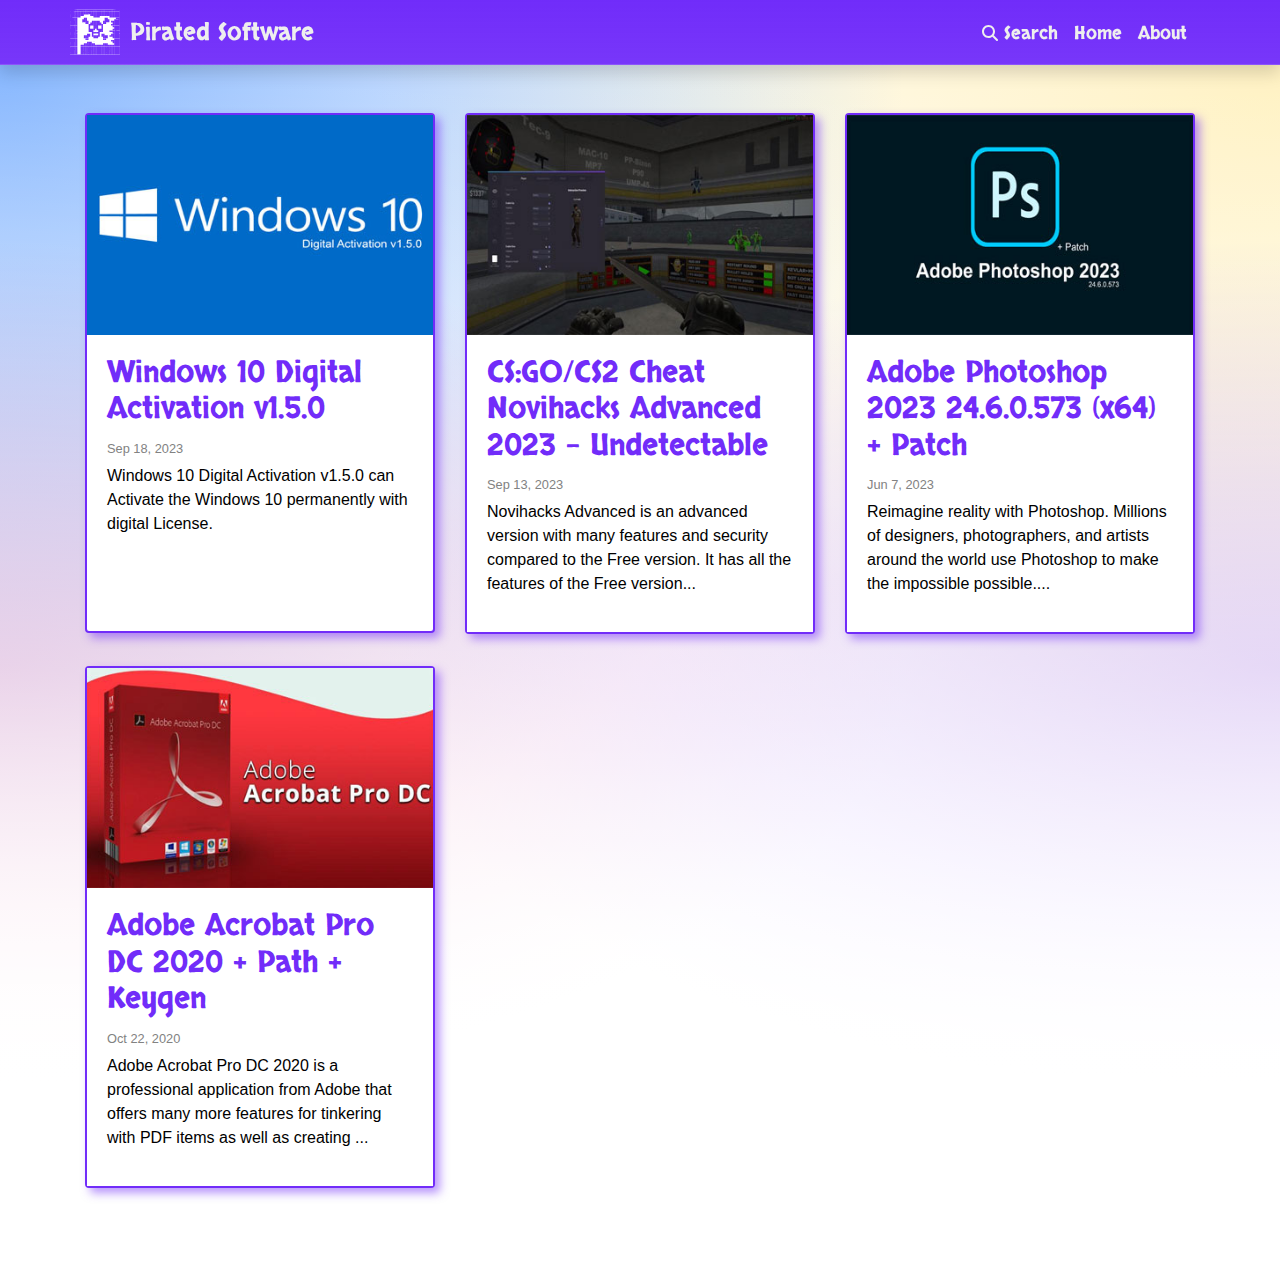
==== index.html @ 93b3d12e "update" ====
<!DOCTYPE html> <html> <head> <meta charset="utf-8" /> <meta http-equiv="X-UA-Compatible" content="IE=edge" /> <meta name="viewport" content="width=device-width, initial-scale=1" /> <!-- Begin Jekyll SEO tag v2.8.0 --> <title>Pirated Software | Pirated Software is a website that provides the best paid software “crackers” for you. Everything updated.</title> <meta name="generator" content="Jekyll v4.3.2" /> <meta property="og:title" content="Pirated Software" /> <meta property="og:locale" content="en_US" /> <meta name="description" content="Pirated Software is a website that provides the best paid software “crackers” for you. Everything updated." /> <meta property="og:description" content="Pirated Software is a website that provides the best paid software “crackers” for you. Everything updated." /> <link rel="canonical" href="https://piratedsoftware.github.io/" /> <meta property="og:url" content="https://piratedsoftware.github.io/" /> <meta property="og:site_name" content="Pirated Software" /> <meta property="og:type" content="website" /> <meta name="twitter:card" content="summary" /> <meta property="twitter:title" content="Pirated Software" /> <script type="application/ld+json"> {"@context":"https://schema.org","@type":"WebSite","description":"Pirated Software is a website that provides the best paid software “crackers” for you. Everything updated.","headline":"Pirated Software","name":"Pirated Software","publisher":{"@type":"Organization","logo":{"@type":"ImageObject","url":"https://piratedsoftware.github.io/assets/images/logotype.svg"}},"url":"https://piratedsoftware.github.io/"}</script> <!-- End Jekyll SEO tag --> <link rel="stylesheet" href="https://piratedsoftware.github.io/assets/css/vendor/bootstrap/bootstrap-reboot.min.css" /> <link rel="stylesheet" href="https://piratedsoftware.github.io/assets/css/vendor/bootstrap/bootstrap.min.css" /> <link rel="stylesheet" href="https://piratedsoftware.github.io/assets/css/vendor/bootstrap/bootstrap-grid.min.css" /> <link rel="stylesheet" href="https://piratedsoftware.github.io/assets/css/vendor/bootstrap/bootstrap-grid.min.css" /> <!-- <link rel="stylesheet" href="https://piratedsoftware.github.io/assets/fonts/fontawesome/css/all.min.css" /> --> <!-- <link rel="stylesheet" href="https://piratedsoftware.github.io/assets/fonts/website/fonts.css" /> --> <link rel="preconnect" href="https://fonts.googleapis.com"> <link rel="preconnect" href="https://fonts.gstatic.com" crossorigin> <!-- <link href="https://fonts.googleapis.com/css2?family=VT323&display=swap" rel="stylesheet"> --> <link href="https://fonts.googleapis.com/css2?family=Open+Sans:ital,wght@0,300;0,400;0,500;0,600;0,700;0,800;1,500&family=VT323&display=swap" rel="stylesheet"> <link href="https://fonts.googleapis.com/css2?family=Skranji:wght@400;700&display=swap" rel="stylesheet"> <link rel="stylesheet" href="https://piratedsoftware.github.io/assets/css/main.css" /> <link rel="alternate" type="application/rss+xml" title="Pirated Software" href="https://piratedsoftware.github.io/feed.xml"> <link rel="icon" type="image/png" sizes="32x32" href="https://piratedsoftware.github.io/assets/images/favicon.png"> </head> <body class=""> <nav class="navbar bd-navbar navbar-expand-lg sticky-top"> <div class="container"> <div class="row"> <a class="logotype_navbar" href="https://piratedsoftware.github.io/"> <!-- <img src="/assets/images/logotype.svg" alt="Pirated Software" /> --> <?xml version="1.0" encoding="UTF-8" standalone="no"?> <svg xmlns:dc="http://purl.org/dc/elements/1.1/" xmlns:cc="http://creativecommons.org/ns#" xmlns:rdf="http://www.w3.org/1999/02/22-rdf-syntax-ns#" xmlns:svg="http://www.w3.org/2000/svg" xmlns="http://www.w3.org/2000/svg" xmlns:sodipodi="http://sodipodi.sourceforge.net/DTD/sodipodi-0.dtd" xmlns:inkscape="http://www.inkscape.org/namespaces/inkscape" version="1.0" width="568.000000pt" height="527.000000pt" viewBox="0 0 568.000000 527.000000" preserveAspectRatio="xMidYMid meet" id="svg4113" sodipodi:docname="113-1133399_pixel-art-pirate-flag_.svg" inkscape:version="0.92.4 (5da689c313, 2019-01-14)"> <metadata id="metadata4119"> <rdf:RDF> <cc:Work rdf:about=""> <dc:format>image/svg+xml</dc:format> <dc:type rdf:resource="http://purl.org/dc/dcmitype/StillImage" /> </cc:Work> </rdf:RDF> </metadata> <defs id="defs4117" /> <sodipodi:namedview pagecolor="#ffffff" bordercolor="#666666" borderopacity="1" objecttolerance="10" gridtolerance="10" guidetolerance="10" inkscape:pageopacity="0" inkscape:pageshadow="2" inkscape:window-width="1920" inkscape:window-height="1017" id="namedview4115" showgrid="false" inkscape:zoom="0.42667923" inkscape:cx="543.85562" inkscape:cy="-4.2884699" inkscape:window-x="-8" inkscape:window-y="-8" inkscape:window-maximized="1" inkscape:current-layer="svg4113" /> <path class="logotype_navbar__bg" style="fill:#000000;fill-opacity:1;stroke:none;stroke-width:0.1" inkscape:connector-curvature="0" id="path3917" d="m 42.343398,9.058485 41.2,0.3 v 8.5 8.5 h -8.5 -8.4 l -0.4,-8.3 -0.3,-8.2 -0.2,8.2 -0.2,8.3 -32.2,0.2 c -17.8,0.1 -30.2,0.3 -27.6,0.5 l 4.7,0.4 0.4,8.2 0.3,8.2 0.2,-8.2 0.2,-8.2 h 18 17.9 v 16.6 c 0,9.1 0.2,16.8 0.5,17.1 0.4,0.3 0.6,-7.2 0.6,-16.6 v -17.2 h 8.4 8.5 v 27 27.000001 h -8.4 -8.5 v -9.5 c 0,-5.2 -0.3,-9.500001 -0.7,-9.500001 -0.5,0 -0.6,4.300001 -0.5,9.500001 l 0.4,9.4 h -18.2 -18.2 l 0.4,-9.4 c 0.1,-5.2 0,-9.500001 -0.4,-9.500001 -0.5,0 -0.8,4.300001 -0.8,9.400001 v 9.5 l -4.7,0.4 -4.8,0.3 4.8,0.2 4.7,0.2 v 8.500003 8.5 h -4.7 c -2.5,0 -4.4,0.2 -4.1,0.5 0.3,0.300001 14.8,0.600001 32.2,0.600001 l 31.6,-0.1 v 8.5 8.5 h -8.5 -8.4 l -0.4,-7.8 -0.3,-7.7 -0.2,7.7 -0.2,7.8 h -23.2 c -12.7,0 -22.9,0.3 -22.6,0.6 0.3,0.3 10.8,0.5 23.2,0.4 h 22.6 v 8.5 8.5 l -23.2,0.2 c -12.8,0.1 -21.2,0.3 -18.5,0.5 l 4.7,0.4 v 17.1 c 0,9.4 0.2,16.9 0.6,16.6 0.3,-0.3 0.5,-8 0.5,-17.1 v -16.6 h 26.9 26.9 v 26.9 27 h -8.4 -8.5 v -9.5 c 0,-5.2 -0.3,-9.5 -0.7,-9.5 -0.5,0 -0.6,4.3 -0.5,9.5 l 0.4,9.4 h -18.2 -18.1 l 0.2,-9 c 0.1,-4.9 -0.1,-9.2 -0.5,-9.6 -0.3,-0.3 -0.6,3.7 -0.6,9 v 9.6 l -4.7,0.4 -4.8,0.3 4.8,0.2 4.7,0.2 v 8.4 8.5 l -4.7,0.4 -4.8,0.3 4.8,0.2 4.7,0.2 v 8.5 8.5 h -4.7 c -2.5,0 -4.4,0.3 -4.1,0.6 0.3,0.3 14.8,0.5 32.2,0.5 h 31.5 v 35.9 36 h -8.4 -8.5 v -18.5 c 0,-10.2 -0.3,-18.5 -0.7,-18.5 -0.5,0 -0.7,8.3 -0.5,18.5 l 0.3,18.5 h -18.1 -18.1 l 0.3,-18.5 c 0.2,-10.2 0,-18.5 -0.4,-18.5 -0.5,0 -0.8,8.3 -0.8,18.5 v 18.5 h -4.7 c -2.5,0 -4.4,0.2 -4.1,0.5 0.3,0.3 14.8,0.6 32.2,0.6 l 31.6,-0.1 v 8.5 8.5 h -8.5 -8.4 l -0.4,-7.7 -0.3,-7.8 -0.2,7.7 -0.2,7.8 h -23.2 c -12.7,0 -22.9,0.3 -22.6,0.6 0.3,0.3 10.7,0.5 23.1,0.4 h 22.6 l 0.4,8.2 0.3,8.3 0.2,-8.3 0.2,-8.2 h 8.5 8.5 v 8.5 8.5 h -32.2 c -17.7,0 -31.9,0.3 -31.6,0.6 0.3,0.3 14.8,0.5 32.2,0.5 h 31.5 v 35.9 36 h -8.4 -8.5 v -8.5 -8.4 l 7.8,-0.4 7.7,-0.3 -7.7,-0.2 -7.8,-0.2 v -9.5 c 0,-5.2 -0.3,-9.5 -0.7,-9.5 -0.5,0 -0.6,4.3 -0.5,9.5 l 0.4,9.4 h -18.2 -18.2 l 0.4,-9.4 c 0.1,-5.2 0,-9.5 -0.4,-9.5 -0.5,0 -0.8,4.3 -0.8,9.4 v 9.5 l -4.8,0.4 -4.7,0.3 4.8,0.2 4.7,0.2 v 8.5 8.5 h -4.7 c -2.5,0 -4.4,0.3 -4.1,0.6 0.3,0.3 10.8,0.5 23.2,0.4 h 22.6 v 8.5 8.5 h -18 -17.9 l -0.4,-7.8 -0.3,-7.7 -0.2,7.7 -0.2,7.8 h -4.7 c -2.5,0 -4.4,0.2 -4.1,0.5 0.3,0.3 14.8,0.6 32.2,0.6 l 31.6,-0.1 v 8.5 8.5 h -8.5 -8.4 l -0.4,-7.8 -0.3,-7.7 -0.2,7.7 -0.2,7.8 h -18 -17.9 l -0.4,-7.8 -0.3,-7.7 -0.2,7.7 -0.2,7.8 h -4.7 c -2.5,0 -4.4,0.3 -4.1,0.6 0.3,0.3 10.8,0.5 23.2,0.5 h 22.5 l 0.4,8.2 0.3,8.2 0.2,-8.3 0.2,-8.2 h 8.5 8.4 v 27 27 h -8.4 -8.5 v -18.5 c 0,-10.2 -0.3,-18.5 -0.7,-18.5 -0.5,0 -0.7,8.3 -0.5,18.5 l 0.2,18.4 h -17.9 -18 l -0.4,-7.7 -0.3,-7.7 -0.2,7.7 -0.2,7.8 h -4.7 c -2.5,0 -4.4,0.3 -4.1,0.6 0.3,0.3 10.8,0.5 23.2,0.4 h 22.6 v 8.5 8.5 h -18 -17.9 l -0.4,-7.8 -0.3,-7.7 -0.2,7.7 -0.2,7.7 -4.8,0.4 -4.7,0.3 4.7,0.2 4.7,0.2 0.4,8.7 0.3,8.8 0.2,-8.8 0.2,-8.7 h 18 17.9 l 0.4,8.8 0.3,8.7 0.2,-8.8 0.2,-8.7 h 8.5 8.4 l 0.4,8.7 0.3,8.8 0.2,-8.8 0.2,-8.7 h 8.5 8.4 l 0.4,8.7 0.3,8.8 0.2,-8.8 0.2,-8.7 h 8.5 8.400002 l 0.4,8.7 0.3,8.8 0.2,-8.7 0.2,-8.7 h 27 26.9 l 0.4,8.7 0.3,8.7 0.2,-8.8 0.2,-8.7 h 8.5 8.4 l 0.4,8.7 0.3,8.8 0.2,-8.8 0.2,-8.7 h 8.5 8.4 l 0.4,8.7 0.3,8.8 0.2,-8.8 0.2,-8.7 h 8.5 8.4 l 0.4,8.8 0.3,8.7 0.2,-8.8 0.2,-8.7 h 18 17.9 l 0.4,8.7 0.3,8.8 0.2,-8.8 0.2,-8.7 h 8.5 8.4 l 0.4,8.7 0.3,8.8 0.2,-8.8 0.2,-8.7 h 8.5 8.4 l 0.4,8.7 0.3,8.8 0.2,-8.8 0.2,-8.7 h 8.5 8.4 l 0.4,8.7 0.3,8.8 0.2,-8.7 0.2,-8.7 h 27 26.9 l 0.4,8.7 0.3,8.7 0.2,-8.8 0.2,-8.7 h 8.5 8.4 l 0.4,8.7 0.3,8.8 0.2,-8.8 0.2,-8.7 h 8.5 8.4 l 0.4,8.7 0.3,8.8 0.2,-8.8 0.2,-8.7 h 8.5 8.4 l 0.4,8.7 0.3,8.8 0.2,-8.8 0.2,-8.7 h 18 17.9 l 0.4,8.8 0.3,8.7 0.2,-8.8 0.2,-8.7 h 8.5 8.4 l 0.4,8.8 0.3,8.7 0.2,-8.8 0.2,-8.7 h 8.5 8.4 l 0.4,8.7 0.3,8.8 0.2,-8.8 0.2,-8.7 h 8.5 8.4 l 0.4,8.7 0.3,8.8 0.2,-8.7 0.2,-8.7 h 27 26.9 l 0.4,8.7 0.3,8.7 0.2,-8.7 0.2,-8.7 6.3,-0.4 6.2,-0.3 -6.2,-0.2 -6.3,-0.2 v -8.5 -8.4 l 6.3,-0.4 6.2,-0.3 -6.2,-0.2 -6.3,-0.2 v -27 -26.9 l 6.3,-0.4 6.2,-0.3 -6.2,-0.2 -6.3,-0.2 v -8.5 -8.4 l 6.3,-0.4 6.2,-0.3 -6.2,-0.2 -6.3,-0.2 v -8.5 -8.4 l 6.3,-0.4 6.2,-0.3 -6.2,-0.2 -6.3,-0.2 v -8.5 -8.4 l 6.3,-0.4 6.2,-0.3 -6.3,-0.2 -6.2,-0.2 v -27 l 0.1,-26.9 6.2,-0.4 6.2,-0.3 -6.2,-0.2 -6.3,-0.2 v -8.5 -8.4 l 6.3,-0.4 6.2,-0.3 -6.2,-0.2 -6.3,-0.2 v -8.5 -8.4 l 6.3,-0.4 6.2,-0.3 -6.2,-0.2 -6.3,-0.2 v -8.5 -8.4 l 6.3,-0.4 6.2,-0.3 -6.2,-0.2 -6.3,-0.2 v -18 -17.9 l 6.3,-0.4 6.2,-0.3 -6.2,-0.2 -6.3,-0.2 v -8.5 -8.4 l 6.3,-0.4 6.2,-0.3 -6.2,-0.2 -6.3,-0.2 v -8.5 -8.4 l 6.3,-0.4 6.2,-0.3 -6.2,-0.2 -6.3,-0.2 v -8.5 -8.4 l 6.3,-0.4 6.2,-0.3 -6.2,-0.2 -6.3,-0.2 v -27 -26.9 l 6.3,-0.4 6.2,-0.3 -6.2,-0.2 -6.3,-0.2 v -8.5 -8.4 l 6.3,-0.4 6.2,-0.3 -6.2,-0.2 -6.3,-0.2 v -8.5 -8.4 l 6.3,-0.4 6.2,-0.300001 -6.2,-0.2 -6.3,-0.2 v -8.5 -8.400003 l 6.3,-0.4 6.2,-0.3 -6.2,-0.2 -6.3,-0.2 v -27.000001 -26.9 l 6.3,-0.4 6.2,-0.3 -6.2,-0.2 -6.2,-0.2 -0.4,-8.3 -0.3,-8.2 -0.2,8.2 -0.2,8.3 h -27 -26.9 l -0.4,-8.3 -0.3,-8.2 -0.2,8.2 -0.2,8.3 h -8.5 -8.5 v -8.5 -8.5 l 42.8,-0.3 c 23.5,-0.1 -85.3,-0.2 -241.8,-0.2 -156.5,0 -265.900002,0.1 -243.200002,0.2 z m 132.200002,8.8 v 8.5 h -8.5 -8.5 l -0.2,-8.3 -0.2,-8.2 -0.3,8.2 -0.4,8.3 h -26.9 -27 l -0.2,-8.3 -0.2,-8.2 -0.3,8.2 -0.4,8.3 h -8.400002 -8.5 v -8.5 -8.5 h 45.000002 45 z m 18,0 v 8.5 h -8.5 -8.5 v -8.5 -8.5 h 8.5 8.5 z m 91,0 v 8.5 h -8.5 -8.5 l -0.2,-8.3 -0.2,-8.2 -0.3,8.2 -0.4,8.3 h -35.9 -36 v -8.5 -8.5 h 45 45 z m 91,0 v 8.5 h -8.5 -8.5 l -0.2,-8.3 -0.2,-8.2 -0.3,8.2 -0.4,8.3 h -26.9 -27 l -0.2,-8.3 -0.2,-8.2 -0.3,8.2 -0.4,8.3 h -8.4 -8.5 v -8.5 -8.5 h 45 45 z m 18,0 v 8.5 h -8.5 -8.5 v -8.5 -8.5 h 8.5 8.5 z m 91,0 v 8.5 h -8.5 -8.5 l -0.2,-8.3 -0.2,-8.2 -0.3,8.2 -0.4,8.3 h -35.9 -36 v -8.5 -8.5 h 45 45 z m -400.100002,36.5 v 27.000001 h -8.5 -8.4 v -27.000001 -27 h 8.5 8.4 z m 18.100002,-18.5 v 8.5 h -8.500002 -8.5 v -8.5 -8.5 h 8.5 8.500002 z m 18,0 v 8.5 h -8.5 -8.5 v -8.5 -8.5 h 8.5 8.5 z m 36.9,18.5 v 27.000001 l -17.7,-0.3 -17.7,-0.2 -0.2,-26.700001 -0.2,-26.8 17.9,0.1 h 17.9 z m 18,-9 0.1,18 h -8.5 -8.5 v -18 -18 h 8.5 8.4 z m 18.1,0 v 18 h -8.5 -8.5 l 0.1,-18 v -18 h 8.4 8.5 z m 18.2,-9.8 0.2,8.3 0.3,-8.2 0.4,-8.2 h 17.9 17.9 v 16.6 c 0,9.1 0.2,16.8 0.5,17.1 0.4,0.3 0.6,-7.2 0.6,-16.6 v -17.2 h 8.4 8.5 v 27 27.000001 h -8.4 -8.5 v -9.5 c 0,-5.2 -0.3,-9.500001 -0.7,-9.500001 -0.5,0 -0.6,4.300001 -0.5,9.500001 l 0.4,9.6 -8.9,-0.3 -8.8,-0.3 v -9 -9.000001 h -9 -9 v -9.3 c 0,-5 -0.3,-9.2 -0.7,-9.2 -0.5,0 -0.8,4.3 -0.8,9.5 v 9.5 h -8.5 -8.5 l 0.1,-18 v -18 h 8.4 8.5 z m 72.8,18.8 v 27.000001 h -8.5 -8.5 v -27.000001 -27 h 8.5 8.4 z m 18,0 v 27.000001 h -8.5 -8.4 v -27.000001 -27 h 8.4 8.5 z m 54.9,0 v 26.900001 h -26.9 -26.9 v -26.900001 -26.9 h 26.9 26.9 z m 18,0 v 27.000001 h -8.4 -8.5 v -27.000001 -27 h 8.5 8.4 z m 18.1,0 v 27.000001 h -8.5 -8.5 V 54.358485 l 0.1,-27 h 8.4 8.5 z m 18.2,-18.8 0.2,8.3 0.3,-8.2 0.4,-8.2 h 17.9 17.9 v 16.6 c 0,9.1 0.2,16.8 0.5,17.1 0.4,0.3 0.6,-7.2 0.6,-16.6 v -17.2 h 8.4 8.5 v 27 27.000001 l -8.2,0.2 -8.2,0.2 8.3,0.3 8.2,0.4 v 8.400003 8.5 h -8.5 -8.5 V 80.858486 c 0,-10.2 -0.3,-18.500001 -0.7,-18.500001 -0.5,0 -0.6,4.300001 -0.5,9.500001 l 0.4,9.4 h -18.2 -18.2 l 0.4,-9.4 c 0.1,-5.2 0,-9.500001 -0.4,-9.500001 -0.5,0 -0.8,4.300001 -0.8,9.500001 v 9.5 h -8.5 -8.4 v -27.000001 -27 h 8.4 8.5 z m 72.8,18.8 v 27.000001 h -8.5 -8.5 v -27.000001 -27 h 8.5 8.4 z m 18,0 v 27.000001 h -8.5 -8.4 v -27.000001 -27 h 8.4 8.5 z m 54.9,0 v 26.900001 h -26.9 -26.9 v -26.900001 -26.9 h 26.9 26.9 z m -455,9 0.1,18.000001 h -8.500002 -8.5 v -18.000001 -18 h 8.5 8.400002 z m 18,0 v 18.000001 h -8.4 -8.4 v -18.000001 -18 h 8.4 8.4 z M 47.543398,90.858489 v 8.5 h -18 -18 v -8.5 -8.500003 h 18 18 z m 18,0 v 8.5 h -8.5 -8.5 v -8.5 -8.500003 h 8.5 8.5 z m 18,0 v 8.5 h -8.5 -8.5 v -8.5 -8.500003 h 8.5 8.5 z m 18.000002,0 v 8.5 h -8.500002 -8.5 v -8.5 -8.500003 h 8.5 8.500002 z m 18,0 v 8.5 h -8.5 -8.5 v -8.5 -8.500003 h 8.5 8.5 z m 164,0 v 8.5 h -8.5 -8.5 v -8.5 -8.500003 h 8.5 8.5 z m 18,0 v 8.5 h -8.5 -8.5 v -8.5 -8.500003 h 8.5 8.5 z m 36.8,-0.3 -0.3,8.3 -17.7,0.3 -17.8,0.2 v -8.5 -8.500003 h 18 18.1 z m 145.2,0.3 v 8.5 h -8.5 -8.5 v -8.5 -8.500003 h 8.5 8.5 z m 18,0 v 8.5 h -8.5 -8.5 v -8.5 -8.500003 h 8.5 8.5 z m 55,0 v 8.5 h -27 l -27,-0.1 v -8.4 -8.500003 h 27 27 z M 83.543398,108.85849 v 8.5 h -8.5 -8.5 v -8.5 -8.5 h 8.5 8.5 z m 91.000002,0 v 8.5 h -8.5 -8.5 v -8.5 -8.5 h 8.5 8.5 z m 18,0 v 8.5 h -8.5 -8.5 v -8.5 -8.5 h 8.5 8.5 z m 237,0 v 8.5 h -18 -18 v -8.5 -8.5 h 18 18 z m 127,0 v 8.5 l -17.7,-0.2 -17.8,-0.3 -0.3,-6.9 c -0.2,-3.8 -0.1,-7.5 0.2,-8.2 0.4,-1.1 4.4,-1.3 18.1,-1.3 h 17.5 z m -491.000002,18 v 8.5 h -8.5 -8.5 v -8.5 -8.5 h 8.5 8.5 z m 18,0 v 8.5 h -8.5 -8.5 v -8.5 -8.5 h 8.5 8.5 z m 73.200002,-0.3 0.2,8.3 0.3,-8.3 0.4,-8.2 h 8.4 8.5 v 8.5 8.5 h -17.2 c -9.4,0 -16.9,0.2 -16.6,0.5 0.3,0.3 8,0.6 17.2,0.6 l 16.7,-0.1 -0.3,8.8 -0.3,8.7 -8.2,0.3 -8.3,0.3 -0.2,-8.3 -0.2,-8.3 -0.5,8 -0.6,8 -8.2,0.3 -8.3,0.3 v -18.1 -18 h 8.5 8.5 z m 35.8,0.3 v 8.5 h -8.5 -8.5 v -8.5 -8.5 h 8.5 8.5 z m 255,0 v 8.5 h -27 -27 v -8.5 -8.5 h 27 27 z m 109,0 v 8.5 h -27 -27 v -8.5 -8.4 h 27 27 z m -473.000002,36.5 v 27 h -8.5 -8.5 v -27 -27 h 8.5 8.5 z m 109.000002,-9 v 18 h -8.5 -8.5 v -18 -18 h 8.5 8.5 z m 18,0 v 18 h -8.5 -8.5 v -18 -18 h 8.5 8.5 z m 54.9,9.1 v 27 l -8.7,-0.1 c -4.8,-0.1 -13,-0.1 -18.2,-0.1 l -9.5,0.1 v 8.7 8.8 l -8.7,0.3 -8.7,0.3 v -17.6 -17.5 h 9.4 9.5 v -9 -9 h 9 9 v -9.5 -9.5 h 8.5 8.4 z m 18.1,8.9 v 36 h -8.5 -8.5 v -36 -36 h 8.5 8.5 z m 18,-8.5 c 0,15.1 0.3,27.5 0.8,27.5 0.4,0 0.6,-12.4 0.5,-27.5 l -0.3,-27.4 h 18.1 l 18.1,-0.1 -0.4,9.5 -0.3,9.5 6.3,-0.6 c 3.5,-0.3 7.6,-0.3 9.2,0.1 l 2.9,0.6 v 17.5 17.5 l -19.5,-0.1 c -10.8,-0.1 -19.8,0.1 -20.2,0.4 -0.3,0.3 0.2,0.6 1.1,0.6 1.5,0 1.7,1.2 1.7,8.5 v 8.5 h -8.5 -8.5 l -0.2,-8.3 -0.2,-8.2 -0.3,8.2 -0.4,8.3 h -8.4 -8.5 v -36 -36 h 8.5 8.5 z m 91,-9.5 v 18 h -8.5 -8.5 v -18 -18 h 8.5 8.5 z m 54.8,-9.3 -0.3,8.8 h -18.3 -18.2 v 9.2 9.3 h -8.5 -8.5 v -18 -17.9 l 27,-0.1 h 27.1 z m 36.2,0.3 v 9 h -8.5 -8.5 v -9 -9 h 8.5 8.5 z m 18,18 -0.1,27 h -8.4 -8.4 l -0.1,-27 v -27 h 8.5 8.5 z m 54.9,0 v 26.9 h -26.9 -26.9 v -26.9 -26.9 h 26.9 26.9 z m -181.9,18.5 c 0,6.1 -0.4,8.5 -1.2,8.6 -1,0 -1,0.2 0,0.6 0.8,0.3 1.2,3.1 1.2,8.9 v 8.4 h -8.5 -8.5 v -17.5 -17.5 h 8.5 8.5 z m 109,0 v 8.5 h -8.5 -8.5 v -8.5 -8.5 h 8.5 8.5 z m -436.000002,18 v 8.5 h -18 -18 v -8.5 -8.5 h 18 18 z m 18,0 v 8.5 h -8.5 -8.5 v -8.5 -8.5 h 8.5 8.5 z m 18,0 v 8.5 h -8.5 -8.5 v -8.5 -8.5 h 8.5 8.5 z m 418.000002,0 v 8.5 h -8.5 -8.5 v -8.5 -8.5 h 8.5 8.5 z m 55,0 v 8.4 h -27 -27 v -8.4 -8.4 h 27 27 z m -508.800002,17.7 0.2,8.3 0.3,-8.3 0.4,-8.2 h 8.4 8.5 v 8.5 8.5 h -27 -27 v -8.5 -8.5 h 18 18 z m 35.8,0.3 v 8.5 h -8.5 -8.5 v -8.5 -8.5 h 8.5 8.5 z m 145.000002,0 v 8.5 h -8.5 -8.5 v -8.5 -8.5 h 8.5 8.5 z m 55,0 v 8.5 h -8.5 -8.5 v -8.5 -8.5 h 8.5 8.5 z m 18,0 v 8.5 h -8.5 -8.5 v -8.5 -8.5 h 8.5 8.5 z m 18.2,-7.8 c 0.2,0.5 0.2,4.3 0,8.5 l -0.4,7.8 h -8.4 -8.4 v -8.5 -8.5 h 8.4 c 4.7,0 8.6,0.3 8.8,0.7 z m 54.8,7.8 v 8.5 h -8.5 -8.5 v -8.5 -8.5 h 8.5 8.5 z m 182,0 v 8.5 h -27 -27 v -8.5 -8.4 h 27 27 z m -473.000002,18 v 8.5 l -5.7,0.2 -5.8,0.2 5.8,0.3 5.7,0.4 v 17.9 18 l -6.2,0.2 -6.3,0.2 6.3,0.3 6.2,0.4 v 8.4 8.5 h -8.5 -8.5 v -27 -27 l 2.8,-0.1 2.7,-0.2 -2.7,-0.4 c -2.8,-0.4 -2.8,-0.4 -2.8,-8.9 v -8.4 h 8.5 8.5 z m 181.900002,27.6 v 35.9 l -8.2,0.2 -8.2,0.2 8.3,0.3 8.2,0.4 v 8.4 8.5 h -8.5 -8.5 v -27.3 -27.2 h -18.2 -18.3 l -0.2,-17.7 -0.3,-17.7 h 27 26.9 z m 18.1,-27.6 v 8.5 h -8.5 -8.5 v -8.5 -8.5 h 8.5 8.5 z m 73,-6.2 0.9,2.2 v -2.3 c 0.1,-2.1 0.5,-2.2 8.6,-2.2 h 8.5 v 8.5 c 0,6.1 -0.4,8.5 -1.2,8.6 -1,0 -1,0.2 0,0.6 0.8,0.3 1.2,3.2 1.2,9.4 v 8.9 h -8.5 -8.5 v -9.5 c 0,-9.2 -0.1,-9.5 -2.2,-9.4 -1.8,0.1 -1.9,0.2 -0.5,0.6 1.6,0.4 1.7,1.5 1.5,9.1 l -0.3,8.7 h -9 -9 l 0.3,18.2 0.2,18.3 h -9 -9.1 l 0.2,-9.1 0.2,-9.2 -9.2,0.2 -9.1,0.2 v -8.5 c 0,-8.4 0.1,-8.6 2.6,-9.2 1.4,-0.4 5.5,-0.4 9.2,-0.1 l 6.7,0.6 -0.4,-8.5 c -0.2,-5.9 0.1,-8.9 1,-10 1.1,-1.4 0.8,-1.6 -3.2,-1.4 -2.4,0.1 -7,0.1 -10.1,0.1 l -5.8,-0.1 v -8.5 -8.4 h 26.6 c 26.4,0 26.5,0 27.4,2.2 z m 145,6.2 v 8.5 h -8.5 -8.5 v -8.5 -8.5 h 8.5 8.5 z m 55,0 v 8.5 h -19.7 c -10.8,0 -19.3,0.3 -19,0.6 0.4,0.4 9.2,0.6 19.6,0.5 l 19,-0.1 v 27 26.9 h -26.9 -26.9 v -26.9 -27 l 7.2,-0.2 7.2,-0.2 -7.2,-0.3 -7.3,-0.4 v -8.4 -8.4 h 27 27 z m -91.5,18.5 v 8.5 l -8.2,0.3 -8.3,0.3 v -9.1 -9.1 l 8.3,0.3 8.2,0.3 z m 18.3,0.2 0.3,8.8 h -8.6 -8.5 v -9 -9.1 l 8.3,0.3 8.2,0.3 z m 18.2,8.8 v 18 l -6.2,0.2 -6.3,0.2 6.3,0.3 6.2,0.4 v 8.4 8.5 h -8.5 -8.5 v -8.5 c 0,-8.1 0.1,-8.5 2.3,-8.6 l 2.2,-0.2 -2.2,-0.4 c -2.3,-0.4 -2.3,-0.6 -2.3,-18.4 v -17.9 h 8.5 8.5 z m -219.9,0.5 c 1.7,0.6 1.9,1.7 1.9,9.1 v 8.4 h -8.5 -8.5 v -8.3 c 0,-4.6 0.2,-8.6 0.5,-8.9 0.8,-0.7 12.4,-1 14.6,-0.3 z m 19.7,8.7 0.3,8.8 h -8.6 -8.5 v -8.3 c 0,-4.6 0.3,-8.6 0.6,-9 0.4,-0.3 4.1,-0.5 8.3,-0.4 l 7.6,0.2 z m -71.8,18.3 v 8.5 l -18,-0.1 h -18 v -8.4 -8.5 h 18 18 z m 145,0 v 8.5 l -8.2,0.2 -8.3,0.2 8.3,0.3 8.2,0.4 v 8.4 8.5 h -8.5 -8.5 v -17.5 -17.5 h 8.5 8.5 z m 18,0 v 8.5 l -8.2,0.2 -8.3,0.2 8.3,0.3 8.2,0.4 v 8.4 8.5 h -8.5 -8.5 v -17.5 -17.5 h 8.5 8.5 z m 91,0 v 8.5 h -8.5 -8.5 v -8.5 -8.5 h 8.5 8.5 z m -400.000002,18 v 8.5 h -8.5 -8.5 v -8.5 -8.5 h 8.5 8.5 z m 91.000002,0 v 8.5 h -8.5 -8.5 v -8.5 -8.5 h 8.5 8.5 z m 18,0 v 8.5 h -8.5 -8.5 v -8.5 -8.5 h 8.5 8.5 z m 36.8,-0.3 -0.3,8.3 -17.7,0.3 -17.8,0.2 v -8.5 -8.5 h 18 18.1 z m 54.2,0.3 v 8.5 h -8.5 -8.5 v -8.5 -8.5 h 8.5 8.5 z m 18,0 v 8.5 h -8.5 -8.5 v -8.5 -8.5 h 8.5 8.5 z m 36.8,-0.3 -0.3,8.3 -17.7,0.3 -17.8,0.2 v -8.5 -8.5 h 18 18.1 z m 91,0 -0.3,8.3 -17.7,0.3 -17.8,0.2 v -8.5 -8.5 h 18 18.1 z m 36.2,0.3 v 8.5 h -8.5 -8.5 v -8.5 -8.5 h 8.5 8.5 z m 18,0 v 8.5 h -8.5 -8.5 v -8.5 -8.5 h 8.5 8.5 z m 18,0 v 8.5 h -8.5 -8.5 v -8.5 -8.5 h 8.5 8.5 z m 55,0 v 8.5 h -27 -27 v -8.5 -8.4 h 27 27 z m -473.000002,18 v 8.5 h -8.5 -8.5 v -8.5 -8.5 h 8.5 8.5 z m 91.000002,0 v 8.5 h -8.5 -8.5 v -8.5 -8.5 h 8.5 8.5 z m 18,0 v 8.5 h -8.5 -8.5 v -8.5 -8.5 h 8.5 8.5 z m 18,0 v 8.5 h -8.5 -8.5 v -8.5 -8.5 h 8.5 8.5 z m 73,0 v 8.5 h -8.5 -8.5 v -8.5 -8.5 h 8.5 8.5 z m 18.2,-0.3 0.2,8.3 0.3,-8.3 0.4,-8.2 h 8.3 c 4.5,0 8.5,0.2 8.7,0.4 0.2,0.2 0.3,4.1 0.1,8.5 l -0.4,8.1 h -17.4 -17.4 v -8.5 -8.5 h 8.5 8.5 z m 90.8,0.3 v 8.5 h -8.5 -8.5 v -8.5 -8.5 h 8.5 8.5 z m 36.8,0.2 0.3,8.3 h -18.1 -18 v -8.5 -8.5 l 17.8,0.2 17.7,0.3 z m 72.2,-0.2 v 8.5 h -8.5 -8.5 v -8.5 -8.5 h 8.5 8.5 z m 55,0 v 8.5 h -27 -27 v -8.5 -8.4 h 27 27 z m -473.000002,36.5 v 27 h -8.5 -8.5 v -27 -27 h 8.5 8.4 z m 108.800002,-18.3 -0.3,8.8 h -8 -8 l -0.3,-8.8 -0.3,-8.7 h 8.6 8.6 z m 18,0 -0.3,8.8 h -8 -8 l -0.3,-8.8 -0.3,-8.7 h 8.6 8.6 z m 182,0 -0.3,8.8 -8.2,0.3 -8.3,0.3 v -9.1 -9 h 8.5 8.6 z m 18.2,0.3 v 9.1 l -8.2,-0.3 -8.3,-0.3 -0.3,-8.8 -0.3,-8.7 h 8.6 8.5 z m 145.9,18 v 26.9 h -26.9 -26.9 v -26.1 c 0,-14.4 0.2,-26.5 0.5,-27 0.3,-0.4 12.4,-0.7 26.9,-0.7 h 26.4 z m -72.9,0.5 v 8.5 h -8.5 -8.5 v -8.5 -8.5 h 8.5 8.5 z m 18,9 v 17.5 h -8.5 -8.5 v -17.5 -17.5 h 8.5 8.5 z m -291,9 v 8.5 l -7.7,0.2 -7.8,0.2 7.8,0.3 7.7,0.4 v 8.4 8.5 h -8.5 -8.4 v -17.5 -17.5 h 8.4 8.5 z m 37,0 v 8.4 h -18 -18 v -8.4 -8.5 h 18 18 z m -200.000002,18 v 8.5 h -18 -18 v -8.5 -8.5 h 18 18 z m 36,0 v 8.5 h -8.5 -8.5 v -8.5 -8.5 h 8.5 8.5 z m 91.000002,0 v 8.5 h -8.5 -8.5 v -8.5 -8.5 h 8.5 8.5 z m 18,0 v 8.5 h -8.5 -8.5 v -8.5 -8.5 h 8.5 8.5 z m 55,0 v 8.5 h -18 -18 v -8.5 -8.5 h 18 18 z m 18,0 v 8.5 h -8.5 -8.5 v -8.5 -8.5 h 8.5 8.5 z m 18,0 v 8.5 h -8.5 -8.5 v -8.5 -8.5 h 8.5 8.5 z m 109,0 v 8.5 h -8.5 -8.5 v -8.5 -8.5 h 8.5 8.5 z m 18,0 v 8.5 h -8.5 -8.5 v -8.5 -8.5 h 8.5 8.5 z m 18.5,0 v 8 l -8.7,0.3 -8.8,0.3 v -8.6 -8.6 l 8.8,0.3 8.7,0.3 z m 127.5,0 v 8.4 h -27 -27 v -8.4 -8.5 h 27 27 z m -491.000002,18 v 8.5 h -8.5 -8.5 v -8.5 -8.5 h 8.5 8.5 z m 18,0 v 8.5 h -8.5 -8.5 v -8.5 -8.5 h 8.5 8.5 z m 73.000002,0 v 8.5 h -18 -18 v -7.8 c 0,-4.3 0.3,-8.2 0.6,-8.5 0.4,-0.4 8.5,-0.6 18,-0.6 h 17.4 z m 18,0 v 8.5 h -8.5 -8.5 v -8.5 -8.5 h 8.5 8.5 z m 18,0 v 8.5 h -8.5 -8.5 v -8.5 -8.5 h 8.5 8.5 z m 55,0 v 8.5 h -18 -18 l -0.2,-7.8 -0.2,-7.7 -0.3,7.7 -0.4,7.8 h -8.4 -8.5 v -8.5 -8.4 l 27,-0.1 h 27 z m 18,0 v 8.5 h -8.5 -8.5 v -8.5 -8.5 h 8.5 8.5 z m 18,0 v 8.5 h -8.5 -8.5 v -8.5 -8.5 h 8.5 8.5 z m 18,0 v 8.5 h -8.5 -8.5 v -8.5 -8.5 h 8.5 8.5 z m 55,0 v 8.5 h -27 -27 v -8.5 -8.4 h 27 27 z m 18,0 v 8.5 h -8.5 -8.5 v -8.5 -8.5 h 8.5 8.5 z m 18,0 v 8.5 h -8.5 -8.5 v -8.5 -8.5 h 8.5 8.5 z m 55,0 v 8.5 h -18 -18 l -0.2,-7.8 -0.2,-7.7 -0.3,7.7 -0.4,7.8 h -8.4 -8.5 v -8.5 -8.4 l 27,-0.1 h 27 z m 18,0 v 8.5 h -8.5 -8.5 v -8.5 -8.5 h 8.5 8.5 z m 18,0 v 8.5 h -8.5 -8.5 v -8.5 -8.5 h 8.5 8.5 z m 18,0 v 8.5 h -8.5 -8.5 v -8.5 -8.5 h 8.5 8.5 z m 55,0 v 8.5 h -27 -27 v -8.5 -8.4 h 27 27 z m -473.000002,18 v 8.5 h -8.5 -8.5 v -8.5 -8.5 h 8.5 8.5 z m 73.000002,0 v 8.5 h -18 -18 v -8.5 -8.5 l 18,0.1 h 18 z m 18,0 v 8.5 h -8.5 -8.5 v -8.5 -8.5 h 8.5 8.5 z m 18,0 v 8.5 h -8.5 -8.5 v -8.5 -8.5 h 8.5 8.5 z m 73,0 v 8.5 h -8.5 -8.5 l -0.2,-7.8 -0.2,-7.7 -0.3,7.7 -0.4,7.8 h -17.9 -18 l -0.2,-7.8 -0.2,-7.7 -0.3,7.7 -0.4,7.8 h -8.4 -8.5 v -8.5 -8.4 h 36 36 z m 18,0 v 8.5 h -8.5 -8.5 v -8.5 -8.5 h 8.5 8.5 z m 18,0 v 8.5 h -8.5 -8.5 v -8.5 -8.5 h 8.5 8.5 z m 55,0 v 8.5 h -27 -27 v -8.5 -8.4 h 27 27 z m 18,0 v 8.5 h -8.5 -8.5 v -8.5 -8.5 h 8.5 8.5 z m 18,0 v 8.5 h -8.5 -8.5 v -8.5 -8.5 h 8.5 8.5 z m 73,0 v 8.5 h -8.5 -8.5 l -0.2,-7.8 -0.2,-7.7 -0.3,7.7 -0.4,7.8 h -17.9 -18 l -0.2,-7.8 -0.2,-7.7 -0.3,7.7 -0.4,7.8 h -8.4 -8.5 v -8.5 -8.4 h 36 36 z m 18,0 v 8.5 h -8.5 -8.5 v -8.5 -8.5 h 8.5 8.5 z m 18,0 v 8.5 h -8.5 -8.5 v -8.5 -8.5 h 8.5 8.5 z m 55,0 v 8.5 h -27 -27 v -8.5 -8.4 h 27 27 z m -473.000002,36.5 -0.1,27 h -8.4 -8.5 v -27 -27 h 8.5 8.5 z m 72.900002,0 v 27 l -17.7,-0.3 -17.7,-0.2 -0.3,-8.3 c -0.2,-5.7 0.1,-8.2 0.9,-8.2 0.8,0 0.8,-0.4 0.1,-1.3 -1.1,-1.3 -1.6,-33.2 -0.6,-34.8 0.2,-0.5 8.3,-0.8 17.9,-0.8 h 17.4 z m 18.1,0 v 27 h -8.5 -8.5 v -27 -27 h 8.5 8.4 z m 18,0 v 27 h -8.5 -8.5 v -27 -27 h 8.5 8.5 z m 55.2,-18.7 0.2,8.2 0.3,-8.3 0.4,-8.2 h 8.4 8.4 v 27 27 h -8.4 -8.5 v -18.5 c 0,-10.2 -0.3,-18.5 -0.7,-18.5 -0.5,0 -0.7,8.3 -0.5,18.5 l 0.2,18.4 h -18 -18 l -0.2,-7.7 -0.2,-7.7 -0.3,7.7 -0.4,7.8 h -8.4 -8.4 v -27 -26.9 h 26.9 27 z m 35.8,18.7 -0.1,27 h -8.4 -8.5 v -27 -27 h 8.5 8.5 z m 18,0 v 27 h -8.5 -8.5 v -27 l 0.1,-27 h 8.4 8.5 z m 54.9,0 v 26.9 h -26.9 -26.9 v -26.9 -26.9 h 26.9 26.9 z m 18.1,0 v 27 h -8.5 -8.5 v -27 -27 h 8.5 8.4 z m 18,0 v 27 h -8.5 -8.5 v -27 -27 h 8.5 8.5 z m 55.2,-18.7 0.2,8.2 0.3,-8.3 0.4,-8.2 h 8.4 8.4 v 27 27 h -8.4 -8.5 v -18.5 c 0,-10.2 -0.3,-18.5 -0.7,-18.5 -0.5,0 -0.7,8.3 -0.5,18.5 l 0.2,18.4 h -18 -18 l -0.2,-7.7 -0.2,-7.7 -0.3,7.7 -0.4,7.8 h -8.4 -8.4 v -27 -26.9 h 26.9 27 z m 35.8,18.7 -0.1,27 h -8.4 -8.5 v -27 -27 h 8.5 8.5 z m 18,0 v 27 h -8.5 -8.5 v -27 l 0.1,-27 h 8.4 8.5 z m 54.9,0 v 26.9 h -26.9 -26.9 v -26.9 -26.9 h 26.9 26.9 z m -490.900002,36.5 v 8.5 h -8.5 -8.5 v -8.5 -8.5 h 8.5 8.5 z m 18,0 v 8.5 h -8.5 -8.5 v -8.5 -8.5 h 8.5 8.5 z m 73.000002,0 v 8.5 h -18 -18 v -8.5 -8.5 h 18 18 z m 18,0 v 8.5 h -8.5 -8.5 v -8.5 -8.5 h 8.5 8.5 z m 18,0 v 8.5 h -8.5 -8.5 v -8.5 -8.5 h 8.5 8.5 z m 55,0 v 8.5 h -18 -18 l -0.2,-7.8 -0.2,-7.7 -0.3,7.7 -0.4,7.8 h -8.4 -8.5 v -8.5 -8.4 l 27,-0.1 h 27 z m 18,0 v 8.5 h -8.5 -8.5 v -8.5 -8.5 h 8.5 8.5 z m 18,0 v 8.5 h -8.5 -8.5 v -8.5 -8.5 h 8.5 8.5 z m 18,0 v 8.5 h -8.5 -8.5 v -8.5 -8.5 h 8.5 8.5 z m 55,0 v 8.5 h -27 -27 v -8.5 -8.4 l 27,-0.1 h 27 z m 18,0 v 8.5 h -8.5 -8.5 v -8.5 -8.5 h 8.5 8.5 z m 18,0 v 8.5 h -8.5 -8.5 v -8.5 -8.5 h 8.5 8.5 z m 55,0 v 8.5 h -18 -18 l -0.2,-7.8 -0.2,-7.7 -0.3,7.7 -0.4,7.8 h -8.4 -8.5 v -8.5 -8.4 l 27,-0.1 h 27 z m 18,0 v 8.5 h -8.5 -8.5 v -8.5 -8.5 h 8.5 8.5 z m 18,0 v 8.5 h -8.5 -8.5 v -8.5 -8.5 h 8.5 8.5 z m 18,0 v 8.5 h -8.5 -8.5 v -8.5 -8.5 h 8.5 8.5 z m 55,0 v 8.5 h -27 -27 v -8.5 -8.4 l 27,-0.1 h 27 z" /> <path style="fill:#000000;stroke:none;stroke-width:0.1" inkscape:connector-curvature="0" id="path3921" d="m -7.2566017,34.358486 c 0,4.4 0.2,6.1 0.4,3.7 0.2,-2.3 0.2,-5.9 0,-8 -0.2,-2 -0.4,-0.1 -0.4,4.3 z" /> <path style="fill:#000000;stroke:none;stroke-width:0.1" inkscape:connector-curvature="0" id="path3925" d="m 155.6434,29.358486 c 0,1.6 0.2,2.2 0.5,1.2 0.2,-0.9 0.2,-2.3 0,-3 -0.3,-0.6 -0.5,0.1 -0.5,1.8 z" /> <path style="fill:#000000;stroke:none;stroke-width:0.1" inkscape:connector-curvature="0" id="path3927" d="m 192.7434,34.358486 c 0,4.4 0.2,6.1 0.4,3.7 0.2,-2.3 0.2,-5.9 0,-8 -0.2,-2 -0.4,-0.1 -0.4,4.3 z" /> <path style="fill:#000000;stroke:none;stroke-width:0.1" inkscape:connector-curvature="0" id="path3929" d="m 155.7434,37.358486 c 0,2.7 0.2,3.8 0.4,2.2 0.2,-1.5 0.2,-3.7 0,-5 -0.2,-1.2 -0.4,0 -0.4,2.8 z" /> <path style="fill:#000000;stroke:none;stroke-width:0.1" inkscape:connector-curvature="0" id="path3937" d="m 64.443398,61.858486 c 0,0.5 0.4,1 0.9,1 0.6,0 1.3,-0.5 1.6,-1 0.3,-0.6 -0.1,-1 -0.9,-1 -0.9,0 -1.6,0.4 -1.6,1 z" /> <path style="fill:#000000;stroke:none;stroke-width:0.1" inkscape:connector-curvature="0" id="path3939" d="m 81.943398,61.858486 c 0.3,0.5 1,1 1.6,1 0.5,0 0.9,-0.5 0.9,-1 0,-0.6 -0.7,-1 -1.6,-1 -0.8,0 -1.2,0.4 -0.9,1 z" /> <path style="fill:#000000;stroke:none;stroke-width:0.1" inkscape:connector-curvature="0" id="path3941" d="m 64.443398,80.458486 c 0,0.8 0.5,1.2 1,0.9 0.6,-0.3 1,-1 1,-1.6 0,-0.5 -0.4,-0.9 -1,-0.9 -0.5,0 -1,0.7 -1,1.6 z" /> <path style="fill:#000000;stroke:none;stroke-width:0.1" inkscape:connector-curvature="0" id="path3943" d="m 82.443398,79.758486 c 0,0.6 0.5,1.3 1,1.6 0.6,0.3 1,-0.1 1,-0.9 0,-0.9 -0.4,-1.6 -1,-1.6 -0.5,0 -1,0.4 -1,0.9 z" /> <path style="fill:#000000;stroke:none;stroke-width:0.1" inkscape:connector-curvature="0" id="path3945" d="m 155.5434,69.558486 c 0.1,10 0.6,9.3 1.1,-1.5 0.2,-3.9 0,-7.2 -0.4,-7.2 -0.4,0 -0.7,3.9 -0.7,8.7 z" /> <path style="fill:#000000;stroke:none;stroke-width:0.1" inkscape:connector-curvature="0" id="path3947" d="m 173.4434,61.858486 c 0,0.5 0.5,1 1,1 0.6,0 1,-0.5 1,-1 0,-0.6 -0.4,-1 -1,-1 -0.5,0 -1,0.4 -1,1 z" /> <path style="fill:#000000;stroke:none;stroke-width:0.1" inkscape:connector-curvature="0" id="path3949" d="m 173.4434,79.858486 c 0,0.5 0.5,1 1,1 0.6,0 1,-0.5 1,-1 0,-0.6 -0.4,-1 -1,-1 -0.5,0 -1,0.4 -1,1 z" /> <path style="fill:#000000;stroke:none;stroke-width:0.1" inkscape:connector-curvature="0" id="path3951" d="m 264.4434,61.858486 c 0,0.5 0.4,1 0.9,1 0.6,0 1.3,-0.5 1.6,-1 0.3,-0.6 -0.1,-1 -0.9,-1 -0.9,0 -1.6,0.4 -1.6,1 z" /> <path style="fill:#000000;stroke:none;stroke-width:0.1" inkscape:connector-curvature="0" id="path3953" d="m 281.9434,61.858486 c 0.3,0.5 1,1 1.6,1 0.5,0 0.9,-0.5 0.9,-1 0,-0.6 -0.7,-1 -1.6,-1 -0.8,0 -1.2,0.4 -0.9,1 z" /> <path style="fill:#000000;stroke:none;stroke-width:0.1" inkscape:connector-curvature="0" id="path3955" d="m 264.4434,80.458486 c 0,0.8 0.5,1.2 1,0.9 0.6,-0.3 1,-1 1,-1.6 0,-0.5 -0.4,-0.9 -1,-0.9 -0.5,0 -1,0.7 -1,1.6 z" /> <path style="fill:#000000;stroke:none;stroke-width:0.1" inkscape:connector-curvature="0" id="path3957" d="m 282.4434,79.758486 c 0,0.6 0.5,1.3 1,1.6 0.6,0.3 1,-0.1 1,-0.9 0,-0.9 -0.4,-1.6 -1,-1.6 -0.5,0 -1,0.4 -1,0.9 z" /> <path style="fill:#000000;stroke:none;stroke-width:0.1" inkscape:connector-curvature="0" id="path3959" d="m 155.7434,124.35849 c 0,3.3 0.2,4.5 0.4,2.7 0.2,-1.8 0.2,-4.5 0,-6 -0.2,-1.5 -0.4,0 -0.4,3.3 z" /> <path style="fill:#000000;stroke:none;stroke-width:0.1" inkscape:connector-curvature="0" id="path3961" d="m 155.7434,141.85849 c 0,3 0.2,4.3 0.4,2.7 0.2,-1.5 0.2,-3.9 0,-5.5 -0.2,-1.5 -0.4,-0.2 -0.4,2.8 z" /> <path style="fill:#000000;stroke:none;stroke-width:0.1" inkscape:connector-curvature="0" id="path3963" d="m -8.0566017,188.85849 c -0.3,0.5 -0.1,1 0.4,1 0.6,0 1.1,-0.5 1.1,-1 0,-0.6 -0.2,-1 -0.4,-1 -0.3,0 -0.8,0.4 -1.1,1 z" /> <path style="fill:#000000;stroke:none;stroke-width:0.1" inkscape:connector-curvature="0" id="path3967" d="m 13.243398,207.55849 c 0.6,0.2 1.8,0.2 2.5,0 0.6,-0.3 0.1,-0.5 -1.3,-0.5 -1.4,0 -1.9,0.2 -1.2,0.5 z" /> <path style="fill:#000000;stroke:none;stroke-width:0.1" inkscape:connector-curvature="0" id="path3969" d="m 64.443398,170.95849 c 0,0.5 0.5,0.7 1,0.4 0.6,-0.3 1,-0.8 1,-1.1 0,-0.2 -0.4,-0.4 -1,-0.4 -0.5,0 -1,0.5 -1,1.1 z" /> <path style="fill:#000000;stroke:none;stroke-width:0.1" inkscape:connector-curvature="0" id="path3971" d="m 64.443398,188.85849 c 0,0.5 0.5,1 1.1,1 0.5,0 0.7,-0.5 0.4,-1 -0.3,-0.6 -0.8,-1 -1.1,-1 -0.2,0 -0.4,0.4 -0.4,1 z" /> <path style="fill:#000000;stroke:none;stroke-width:0.1" inkscape:connector-curvature="0" id="path3973" d="m 82.443398,188.85849 c 0,0.5 0.5,1 1,1 0.6,0 1,-0.5 1,-1 0,-0.6 -0.4,-1 -1,-1 -0.5,0 -1,0.4 -1,1 z" /> <path style="fill:#000000;stroke:none;stroke-width:0.1" inkscape:connector-curvature="0" id="path3975" d="m 155.7434,164.35849 c 0,2.7 0.2,3.8 0.4,2.2 0.2,-1.5 0.2,-3.7 0,-5 -0.2,-1.2 -0.4,0 -0.4,2.8 z" /> <path style="fill:#000000;stroke:none;stroke-width:0.1" inkscape:connector-curvature="0" id="path3977" d="m 264.4434,170.85849 c 0,0.5 0.5,1 1,1 0.6,0 1,-0.5 1,-1 0,-0.6 -0.4,-1 -1,-1 -0.5,0 -1,0.4 -1,1 z" /> <path style="fill:#000000;stroke:none;stroke-width:0.1" inkscape:connector-curvature="0" id="path3979" d="m 282.4434,170.85849 c 0,0.5 0.5,1 1,1 0.6,0 1,-0.5 1,-1 0,-0.6 -0.4,-1 -1,-1 -0.5,0 -1,0.4 -1,1 z" /> <path style="fill:#000000;stroke:none;stroke-width:0.1" inkscape:connector-curvature="0" id="path3981" d="m 264.4434,188.85849 c 0,0.5 0.7,1 1.6,1 0.8,0 1.2,-0.5 0.9,-1 -0.3,-0.6 -1,-1 -1.6,-1 -0.5,0 -0.9,0.4 -0.9,1 z" /> <path style="fill:#000000;stroke:none;stroke-width:0.1" inkscape:connector-curvature="0" id="path3983" d="m 281.9434,188.85849 c -0.3,0.5 0.1,1 0.9,1 0.9,0 1.6,-0.5 1.6,-1 0,-0.6 -0.4,-1 -0.9,-1 -0.6,0 -1.3,0.4 -1.6,1 z" /> <path style="fill:#000000;stroke:none;stroke-width:0.1" inkscape:connector-curvature="0" id="path3987" d="m -10.556602,261.25849 c 0,0.2 0.9000003,0.6 2.0000003,0.9 1.1,0.3 2,0.1 2,-0.4 0,-0.5 -0.9,-0.9 -2,-0.9 -1.1,0 -2.0000003,0.2 -2.0000003,0.4 z" /> <path style="fill:#000000;stroke:none;stroke-width:0.1" inkscape:connector-curvature="0" id="path3989" d="m 101.7434,254.35849 c 0,3.3 0.2,4.5 0.4,2.7 0.2,-1.8 0.2,-4.5 0,-6 -0.2,-1.5 -0.4,0 -0.4,3.3 z" /> <path style="fill:#000000;stroke:none;stroke-width:0.1" inkscape:connector-curvature="0" id="path3991" d="m 80.443398,261.25849 c 0,0.2 0.9,0.6 2,0.9 1.1,0.3 2,0.1 2,-0.4 0,-0.5 -0.9,-0.9 -2,-0.9 -1.1,0 -2,0.2 -2,0.4 z" /> <path style="fill:#000000;stroke:none;stroke-width:0.1" inkscape:connector-curvature="0" id="path3993" d="m 264.4434,280.45849 c 0,0.8 0.5,1.2 1,0.9 0.6,-0.3 1,-1 1,-1.6 0,-0.5 -0.4,-0.9 -1,-0.9 -0.5,0 -1,0.7 -1,1.6 z" /> <path style="fill:#000000;stroke:none;stroke-width:0.1" inkscape:connector-curvature="0" id="path3995" d="m 282.4434,279.75849 c 0,0.6 0.5,1.3 1,1.6 0.6,0.3 1,-0.1 1,-0.9 0,-0.9 -0.4,-1.6 -1,-1.6 -0.5,0 -1,0.4 -1,0.9 z" /> <path style="fill:#000000;stroke:none;stroke-width:0.1" inkscape:connector-curvature="0" id="path3997" d="m 264.4434,298.05849 c 0,0.5 4.5,0.8 10,0.8 5.5,0 10,-0.3 10,-0.8 0,-0.4 -4.5,-0.7 -10,-0.7 -5.5,0 -10,0.3 -10,0.7 z" /> <path style="fill:#000000;stroke:none;stroke-width:0.1" inkscape:connector-curvature="0" id="path3999" d="m 252.1434,298.55849 c 1.8,0.2 5,0.2 7,0 2.1,-0.2 0.7,-0.4 -3.2,-0.4 -3.8,0 -5.5,0.2 -3.8,0.4 z" /> <path style="fill:#000000;stroke:none;stroke-width:0.1" inkscape:connector-curvature="0" id="path4001" d="m 289.1434,298.55849 c 1.8,0.2 5,0.2 7,0 2.1,-0.2 0.7,-0.4 -3.2,-0.4 -3.8,0 -5.5,0.2 -3.8,0.4 z" /> <path style="fill:#000000;stroke:none;stroke-width:0.1" inkscape:connector-curvature="0" id="path4007" d="m 155.7434,325.35849 c 0,2.7 0.2,3.8 0.4,2.2 0.2,-1.5 0.2,-3.7 0,-5 -0.2,-1.2 -0.4,0 -0.4,2.8 z" /> <path style="fill:#000000;stroke:none;stroke-width:0.1" inkscape:connector-curvature="0" id="path4009" d="m 155.7434,341.85849 c 0,3 0.2,4.3 0.4,2.7 0.2,-1.5 0.2,-3.9 0,-5.5 -0.2,-1.5 -0.4,-0.2 -0.4,2.8 z" /> <path style="fill:#000000;stroke:none;stroke-width:0.1" inkscape:connector-curvature="0" id="path4011" d="m 264.4434,370.85849 c 0,0.5 0.4,1 0.9,1 0.6,0 1.3,-0.5 1.6,-1 0.3,-0.6 -0.1,-1 -0.9,-1 -0.9,0 -1.6,0.4 -1.6,1 z" /> <path style="fill:#000000;stroke:none;stroke-width:0.1" inkscape:connector-curvature="0" id="path4013" d="m 281.9434,370.85849 c 0.3,0.5 1,1 1.6,1 0.5,0 0.9,-0.5 0.9,-1 0,-0.6 -0.7,-1 -1.6,-1 -0.8,0 -1.2,0.4 -0.9,1 z" /> <path style="fill:#000000;stroke:none;stroke-width:0.1" inkscape:connector-curvature="0" id="path4015" d="m 264.4434,388.85849 c 0,0.5 0.5,1 1,1 0.6,0 1,-0.5 1,-1 0,-0.6 -0.4,-1 -1,-1 -0.5,0 -1,0.4 -1,1 z" /> <path style="fill:#000000;stroke:none;stroke-width:0.1" inkscape:connector-curvature="0" id="path4017" d="m 282.4434,388.85849 c 0,0.5 0.5,1 1,1 0.6,0 1,-0.5 1,-1 0,-0.6 -0.4,-1 -1,-1 -0.5,0 -1,0.4 -1,1 z" /> <path style="fill:#000000;stroke:none;stroke-width:0.1" inkscape:connector-curvature="0" id="path4029" d="m -26.556602,497.85849 c 0,0.5 0.5,1 1,1 0.6,0 1,-0.5 1,-1 0,-0.6 -0.4,-1 -1,-1 -0.5,0 -1,0.4 -1,1 z" /> <path style="fill:#000000;stroke:none;stroke-width:0.1" inkscape:connector-curvature="0" id="path4031" d="m 64.443398,479.85849 c 0,0.5 0.5,1 1,1 0.6,0 1,-0.5 1,-1 0,-0.6 -0.4,-1 -1,-1 -0.5,0 -1,0.4 -1,1 z" /> <path style="fill:#000000;stroke:none;stroke-width:0.1" inkscape:connector-curvature="0" id="path4033" d="m 82.443398,479.85849 c 0,0.5 0.5,1 1,1 0.6,0 1,-0.5 1,-1 0,-0.6 -0.4,-1 -1,-1 -0.5,0 -1,0.4 -1,1 z" /> <path style="fill:#000000;stroke:none;stroke-width:0.1" inkscape:connector-curvature="0" id="path4035" d="m 64.443398,497.85849 c 0,0.5 0.7,1 1.6,1 0.8,0 1.2,-0.5 0.9,-1 -0.3,-0.6 -1,-1 -1.6,-1 -0.5,0 -0.9,0.4 -0.9,1 z" /> <path style="fill:#000000;stroke:none;stroke-width:0.1" inkscape:connector-curvature="0" id="path4037" d="m 81.943398,497.85849 c -0.3,0.5 0.1,1 0.9,1 0.9,0 1.6,-0.5 1.6,-1 0,-0.6 -0.4,-1 -0.9,-1 -0.6,0 -1.3,0.4 -1.6,1 z" /> <path style="fill:#000000;stroke:none;stroke-width:0.1" inkscape:connector-curvature="0" id="path4039" d="m 155.7434,470.85849 c 0,4.1 0.2,5.8 0.4,3.7 0.2,-2 0.2,-5.4 0,-7.5 -0.2,-2 -0.4,-0.3 -0.4,3.8 z" /> <path style="fill:#000000;stroke:none;stroke-width:0.1" inkscape:connector-curvature="0" id="path4041" d="m 155.4434,489.55849 c 0,5.8 0.3,10.4 0.6,10 0.9,-0.9 1,-20.7 0.2,-20.7 -0.5,0 -0.8,4.8 -0.8,10.7 z" /> <path style="fill:#000000;stroke:none;stroke-width:0.1" inkscape:connector-curvature="0" id="path4043" d="m 173.4434,479.85849 c 0,0.5 0.5,1 1,1 0.6,0 1,-0.5 1,-1 0,-0.6 -0.4,-1 -1,-1 -0.5,0 -1,0.4 -1,1 z" /> <path style="fill:#000000;stroke:none;stroke-width:0.1" inkscape:connector-curvature="0" id="path4045" d="m 173.4434,497.85849 c 0,0.5 0.5,1 1,1 0.6,0 1,-0.5 1,-1 0,-0.6 -0.4,-1 -1,-1 -0.5,0 -1,0.4 -1,1 z" /> <path style="fill:#000000;stroke:none;stroke-width:0.1" inkscape:connector-curvature="0" id="path4047" d="m 264.4434,479.85849 c 0,0.5 0.5,1 1,1 0.6,0 1,-0.5 1,-1 0,-0.6 -0.4,-1 -1,-1 -0.5,0 -1,0.4 -1,1 z" /> <path style="fill:#000000;stroke:none;stroke-width:0.1" inkscape:connector-curvature="0" id="path4049" d="m 282.4434,479.85849 c 0,0.5 0.5,1 1,1 0.6,0 1,-0.5 1,-1 0,-0.6 -0.4,-1 -1,-1 -0.5,0 -1,0.4 -1,1 z" /> <path style="fill:#000000;stroke:none;stroke-width:0.1" inkscape:connector-curvature="0" id="path4051" d="m 264.4434,497.85849 c 0,0.5 0.7,1 1.6,1 0.8,0 1.2,-0.5 0.9,-1 -0.3,-0.6 -1,-1 -1.6,-1 -0.5,0 -0.9,0.4 -0.9,1 z" /> <path style="fill:#000000;stroke:none;stroke-width:0.1" inkscape:connector-curvature="0" id="path4053" d="m 281.9434,497.85849 c -0.3,0.5 0.1,1 0.9,1 0.9,0 1.6,-0.5 1.6,-1 0,-0.6 -0.4,-1 -0.9,-1 -0.6,0 -1.3,0.4 -1.6,1 z" /> </svg> </a> <a class="navbar-brand" href="https://piratedsoftware.github.io/"> <h1 class="bottomAnimation">Pirated Software</h1> </a> </div> <button class="navbar-toggler" type="button" data-toggle="collapse" data-target="#navbarSupportedContent" aria-controls="navbarSupportedContent" aria-expanded="false" aria-label="Toggle navigation"> <span class="navbar-toggler-icon"></span> </button> <div class="collapse navbar-collapse" id="navbarSupportedContent"> <ul class="navbar-nav ml-auto"> <li class="nav-item"> <a class="nav-link bottomAnimation" href="https://piratedsoftware.github.io/search/"> <!-- <i class="fa-solid fa-magnifying-glass"></i>&nbsp;&nbsp;Search --> <i class="fa-solid fa-magnifying-glass"></i>&nbsp;Search </a> </li> <li class="nav-item"> <a class="nav-link bottomAnimation" href="https://piratedsoftware.github.io/"> Home </a> </li> <li class="nav-item"> <a class="nav-link bottomAnimation" href="https://piratedsoftware.github.io/about/"> About </a> </li> </ul> </div> </div> </nav> <main class="bd-masthead"> <div class="container main"> <div class="wrapper"><div class="home py-4 py-md-5"> <div class="row"> <div class="col-12 col-md-6 col-lg-4"> <a href="/post/windows-10-digital-activation-v1.5.0/" class="index-anchor"> <div class="card rounded overflow-hidden"> <div class="image"> <img src="/assets/images/posts/post_number_4.jpg" alt="Windows 10 Digital Activation v1.5.0"> <div class="card-body"> <h2 class="panel-title">Windows 10 Digital Activation v1.5.0</h2> <p class="p-0 my-1 mx-0"><span class="post-meta"><small>Sep 18, 2023</small></span> </p> <p class="card-body__excerpt">Windows 10 Digital Activation v1.5.0 can Activate the Windows 10 permanently with digital License.</p> </div> </div> </div> </a> </div> <div class="col-12 col-md-6 col-lg-4"> <a href="/post/csgo-cs2-cheat-novihacks-advanced-2023-undetectable/" class="index-anchor"> <div class="card rounded overflow-hidden"> <div class="image"> <img src="/assets/images/posts/post_number_1.jpg" alt="CS:GO/CS2 Cheat Novihacks Advanced 2023 - Undetectable"> <div class="card-body"> <h2 class="panel-title">CS:GO/CS2 Cheat Novihacks Advanced 2023 - Undetectable</h2> <p class="p-0 my-1 mx-0"><span class="post-meta"><small>Sep 13, 2023</small></span> </p> <p class="card-body__excerpt">Novihacks Advanced is an advanced version with many features and security compared to the Free version. It has all the features of the Free version...</p> </div> </div> </div> </a> </div> <div class="col-12 col-md-6 col-lg-4"> <a href="/post/adobe-photoshop-2023-24.6.0.573-x64-patch/" class="index-anchor"> <div class="card rounded overflow-hidden"> <div class="image"> <img src="/assets/images/posts/post_number_3.jpg" alt="Adobe Photoshop 2023 24.6.0.573 (x64) + Patch"> <div class="card-body"> <h2 class="panel-title">Adobe Photoshop 2023 24.6.0.573 (x64) + Patch</h2> <p class="p-0 my-1 mx-0"><span class="post-meta"><small>Jun 7, 2023</small></span> </p> <p class="card-body__excerpt">Reimagine reality with Photoshop. Millions of designers, photographers, and artists around the world use Photoshop to make the impossible possible....</p> </div> </div> </div> </a> </div> <div class="col-12 col-md-6 col-lg-4"> <a href="/post/adobe-acrobat-pro-dc-2020-path-keygen/" class="index-anchor"> <div class="card rounded overflow-hidden"> <div class="image"> <img src="/assets/images/posts/post_number_2.jpg" alt="Adobe Acrobat Pro DC 2020 + Path + Keygen"> <div class="card-body"> <h2 class="panel-title">Adobe Acrobat Pro DC 2020 + Path + Keygen</h2> <p class="p-0 my-1 mx-0"><span class="post-meta"><small>Oct 22, 2020</small></span> </p> <p class="card-body__excerpt">Adobe Acrobat Pro DC 2020 is a professional application from Adobe that offers many more features for tinkering with PDF items as well as creating ...</p> </div> </div> </div> </a> </div> </div> </div> <nav class="row justify-content-center nav nav--paginator"> </nav> </div></div> </div> </main> <!-- <footer class="footer"> <div class="container-fluid"> <div class="row p20"> <div class="col-md-4 text-center mt25"> All rights reserved by <a target="_blank" href="https://piratedsoftware.github.io">Pirated Software</a> </div> <div class="col-md-4 text-center mt25"> </div> <div class="col-md-4 text-center mt25"> </div> </div> </div> </footer> --> <!-- JS, Bootstrap and jQuery --> <script src="https://piratedsoftware.github.io/assets/js/vendor/jquery/jquery.min.js"></script> <script src="https://piratedsoftware.github.io/assets/js/vendor/bootstrap/bootstrap.bundle.min.js"></script> <script src="https://piratedsoftware.github.io/assets/js/vendor/bootstrap/bootstrap.min.js"></script> <script src="https://piratedsoftware.github.io/assets/fonts/fontawesome/js/all.min.js"></script> <script src="https://piratedsoftware.github.io/assets/js/global.js"></script> </body> </html>
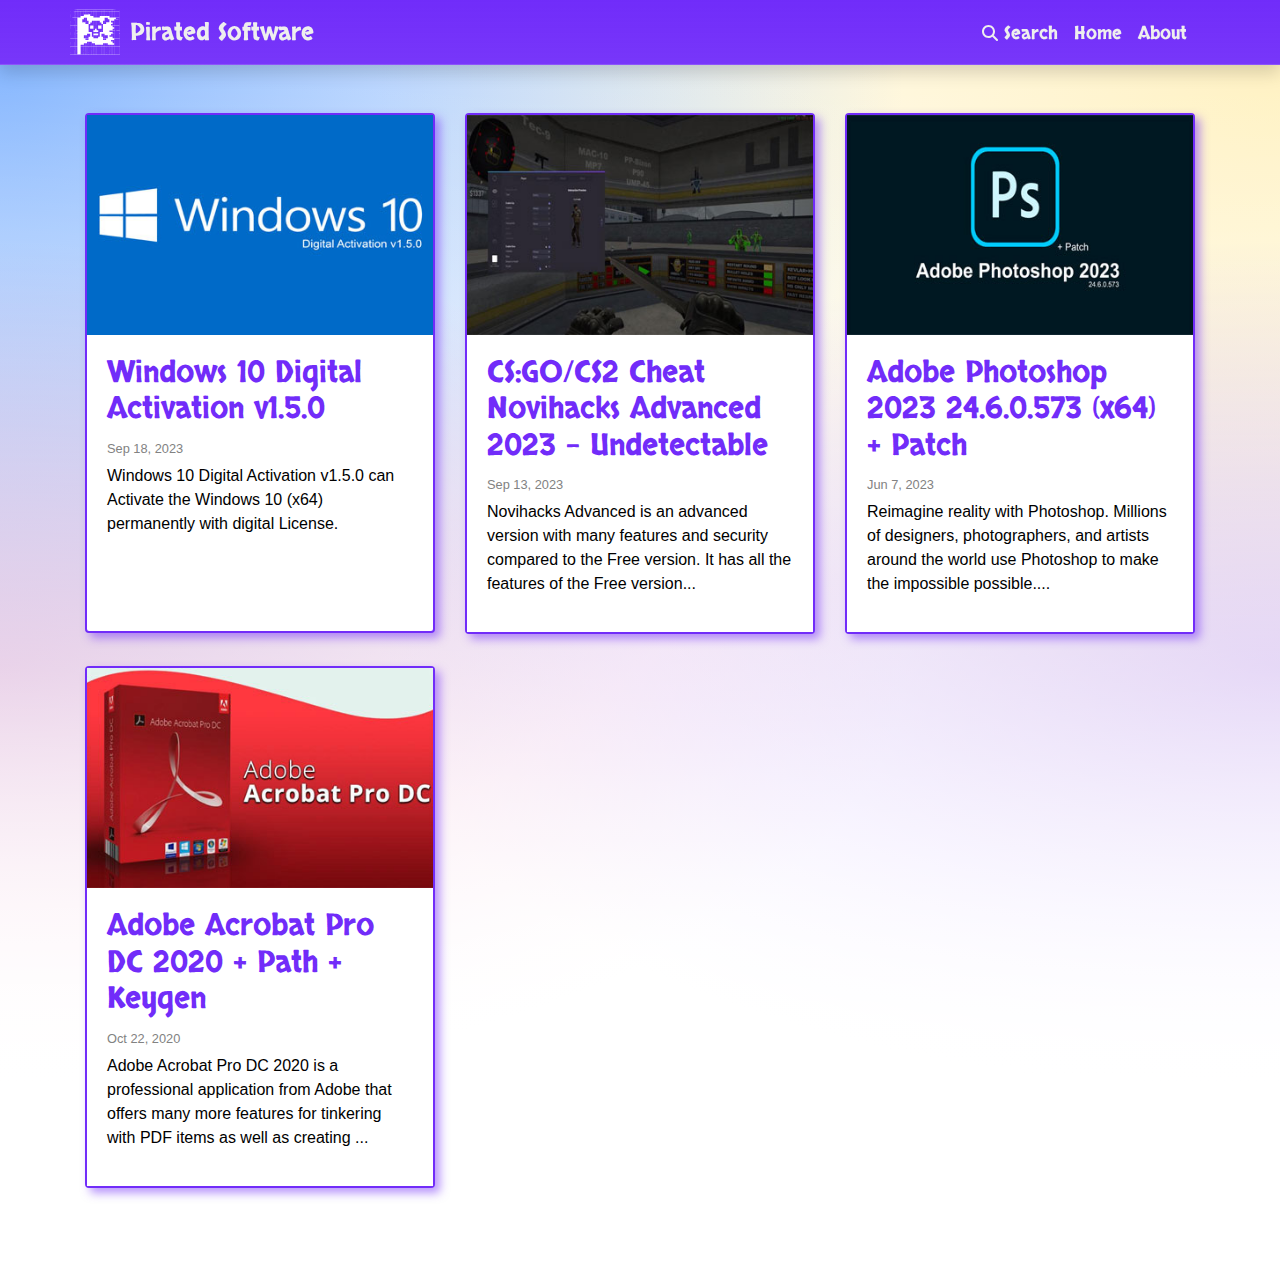
==== commit f56038db: "update" ====
--- a/index.html
+++ b/index.html
@@ -1 +1 @@
-<!DOCTYPE html> <html> <head> <meta charset="utf-8" /> <meta http-equiv="X-UA-Compatible" content="IE=edge" /> <meta name="viewport" content="width=device-width, initial-scale=1" /> <!-- Begin Jekyll SEO tag v2.8.0 --> <title>Pirated Software | Pirated Software is a website that provides the best paid software “crackers” for you. Everything updated.</title> <meta name="generator" content="Jekyll v4.3.2" /> <meta property="og:title" content="Pirated Software" /> <meta property="og:locale" content="en_US" /> <meta name="description" content="Pirated Software is a website that provides the best paid software “crackers” for you. Everything updated." /> <meta property="og:description" content="Pirated Software is a website that provides the best paid software “crackers” for you. Everything updated." /> <link rel="canonical" href="https://piratedsoftware.github.io/" /> <meta property="og:url" content="https://piratedsoftware.github.io/" /> <meta property="og:site_name" content="Pirated Software" /> <meta property="og:type" content="website" /> <meta name="twitter:card" content="summary" /> <meta property="twitter:title" content="Pirated Software" /> <script type="application/ld+json"> {"@context":"https://schema.org","@type":"WebSite","description":"Pirated Software is a website that provides the best paid software “crackers” for you. Everything updated.","headline":"Pirated Software","name":"Pirated Software","publisher":{"@type":"Organization","logo":{"@type":"ImageObject","url":"https://piratedsoftware.github.io/assets/images/logotype.svg"}},"url":"https://piratedsoftware.github.io/"}</script> <!-- End Jekyll SEO tag --> <link rel="stylesheet" href="https://piratedsoftware.github.io/assets/css/vendor/bootstrap/bootstrap-reboot.min.css" /> <link rel="stylesheet" href="https://piratedsoftware.github.io/assets/css/vendor/bootstrap/bootstrap.min.css" /> <link rel="stylesheet" href="https://piratedsoftware.github.io/assets/css/vendor/bootstrap/bootstrap-grid.min.css" /> <link rel="stylesheet" href="https://piratedsoftware.github.io/assets/css/vendor/bootstrap/bootstrap-grid.min.css" /> <!-- <link rel="stylesheet" href="https://piratedsoftware.github.io/assets/fonts/fontawesome/css/all.min.css" /> --> <!-- <link rel="stylesheet" href="https://piratedsoftware.github.io/assets/fonts/website/fonts.css" /> --> <link rel="preconnect" href="https://fonts.googleapis.com"> <link rel="preconnect" href="https://fonts.gstatic.com" crossorigin> <!-- <link href="https://fonts.googleapis.com/css2?family=VT323&display=swap" rel="stylesheet"> --> <link href="https://fonts.googleapis.com/css2?family=Open+Sans:ital,wght@0,300;0,400;0,500;0,600;0,700;0,800;1,500&family=VT323&display=swap" rel="stylesheet"> <link href="https://fonts.googleapis.com/css2?family=Skranji:wght@400;700&display=swap" rel="stylesheet"> <link rel="stylesheet" href="https://piratedsoftware.github.io/assets/css/main.css" /> <link rel="alternate" type="application/rss+xml" title="Pirated Software" href="https://piratedsoftware.github.io/feed.xml"> <link rel="icon" type="image/png" sizes="32x32" href="https://piratedsoftware.github.io/assets/images/favicon.png"> </head> <body class=""> <nav class="navbar bd-navbar navbar-expand-lg sticky-top"> <div class="container"> <div class="row"> <a class="logotype_navbar" href="https://piratedsoftware.github.io/"> <!-- <img src="/assets/images/logotype.svg" alt="Pirated Software" /> --> <?xml version="1.0" encoding="UTF-8" standalone="no"?> <svg xmlns:dc="http://purl.org/dc/elements/1.1/" xmlns:cc="http://creativecommons.org/ns#" xmlns:rdf="http://www.w3.org/1999/02/22-rdf-syntax-ns#" xmlns:svg="http://www.w3.org/2000/svg" xmlns="http://www.w3.org/2000/svg" xmlns:sodipodi="http://sodipodi.sourceforge.net/DTD/sodipodi-0.dtd" xmlns:inkscape="http://www.inkscape.org/namespaces/inkscape" version="1.0" width="568.000000pt" height="527.000000pt" viewBox="0 0 568.000000 527.000000" preserveAspectRatio="xMidYMid meet" id="svg4113" sodipodi:docname="113-1133399_pixel-art-pirate-flag_.svg" inkscape:version="0.92.4 (5da689c313, 2019-01-14)"> <metadata id="metadata4119"> <rdf:RDF> <cc:Work rdf:about=""> <dc:format>image/svg+xml</dc:format> <dc:type rdf:resource="http://purl.org/dc/dcmitype/StillImage" /> </cc:Work> </rdf:RDF> </metadata> <defs id="defs4117" /> <sodipodi:namedview pagecolor="#ffffff" bordercolor="#666666" borderopacity="1" objecttolerance="10" gridtolerance="10" guidetolerance="10" inkscape:pageopacity="0" inkscape:pageshadow="2" inkscape:window-width="1920" inkscape:window-height="1017" id="namedview4115" showgrid="false" inkscape:zoom="0.42667923" inkscape:cx="543.85562" inkscape:cy="-4.2884699" inkscape:window-x="-8" inkscape:window-y="-8" inkscape:window-maximized="1" inkscape:current-layer="svg4113" /> <path class="logotype_navbar__bg" style="fill:#000000;fill-opacity:1;stroke:none;stroke-width:0.1" inkscape:connector-curvature="0" id="path3917" d="m 42.343398,9.058485 41.2,0.3 v 8.5 8.5 h -8.5 -8.4 l -0.4,-8.3 -0.3,-8.2 -0.2,8.2 -0.2,8.3 -32.2,0.2 c -17.8,0.1 -30.2,0.3 -27.6,0.5 l 4.7,0.4 0.4,8.2 0.3,8.2 0.2,-8.2 0.2,-8.2 h 18 17.9 v 16.6 c 0,9.1 0.2,16.8 0.5,17.1 0.4,0.3 0.6,-7.2 0.6,-16.6 v -17.2 h 8.4 8.5 v 27 27.000001 h -8.4 -8.5 v -9.5 c 0,-5.2 -0.3,-9.500001 -0.7,-9.500001 -0.5,0 -0.6,4.300001 -0.5,9.500001 l 0.4,9.4 h -18.2 -18.2 l 0.4,-9.4 c 0.1,-5.2 0,-9.500001 -0.4,-9.500001 -0.5,0 -0.8,4.300001 -0.8,9.400001 v 9.5 l -4.7,0.4 -4.8,0.3 4.8,0.2 4.7,0.2 v 8.500003 8.5 h -4.7 c -2.5,0 -4.4,0.2 -4.1,0.5 0.3,0.300001 14.8,0.600001 32.2,0.600001 l 31.6,-0.1 v 8.5 8.5 h -8.5 -8.4 l -0.4,-7.8 -0.3,-7.7 -0.2,7.7 -0.2,7.8 h -23.2 c -12.7,0 -22.9,0.3 -22.6,0.6 0.3,0.3 10.8,0.5 23.2,0.4 h 22.6 v 8.5 8.5 l -23.2,0.2 c -12.8,0.1 -21.2,0.3 -18.5,0.5 l 4.7,0.4 v 17.1 c 0,9.4 0.2,16.9 0.6,16.6 0.3,-0.3 0.5,-8 0.5,-17.1 v -16.6 h 26.9 26.9 v 26.9 27 h -8.4 -8.5 v -9.5 c 0,-5.2 -0.3,-9.5 -0.7,-9.5 -0.5,0 -0.6,4.3 -0.5,9.5 l 0.4,9.4 h -18.2 -18.1 l 0.2,-9 c 0.1,-4.9 -0.1,-9.2 -0.5,-9.6 -0.3,-0.3 -0.6,3.7 -0.6,9 v 9.6 l -4.7,0.4 -4.8,0.3 4.8,0.2 4.7,0.2 v 8.4 8.5 l -4.7,0.4 -4.8,0.3 4.8,0.2 4.7,0.2 v 8.5 8.5 h -4.7 c -2.5,0 -4.4,0.3 -4.1,0.6 0.3,0.3 14.8,0.5 32.2,0.5 h 31.5 v 35.9 36 h -8.4 -8.5 v -18.5 c 0,-10.2 -0.3,-18.5 -0.7,-18.5 -0.5,0 -0.7,8.3 -0.5,18.5 l 0.3,18.5 h -18.1 -18.1 l 0.3,-18.5 c 0.2,-10.2 0,-18.5 -0.4,-18.5 -0.5,0 -0.8,8.3 -0.8,18.5 v 18.5 h -4.7 c -2.5,0 -4.4,0.2 -4.1,0.5 0.3,0.3 14.8,0.6 32.2,0.6 l 31.6,-0.1 v 8.5 8.5 h -8.5 -8.4 l -0.4,-7.7 -0.3,-7.8 -0.2,7.7 -0.2,7.8 h -23.2 c -12.7,0 -22.9,0.3 -22.6,0.6 0.3,0.3 10.7,0.5 23.1,0.4 h 22.6 l 0.4,8.2 0.3,8.3 0.2,-8.3 0.2,-8.2 h 8.5 8.5 v 8.5 8.5 h -32.2 c -17.7,0 -31.9,0.3 -31.6,0.6 0.3,0.3 14.8,0.5 32.2,0.5 h 31.5 v 35.9 36 h -8.4 -8.5 v -8.5 -8.4 l 7.8,-0.4 7.7,-0.3 -7.7,-0.2 -7.8,-0.2 v -9.5 c 0,-5.2 -0.3,-9.5 -0.7,-9.5 -0.5,0 -0.6,4.3 -0.5,9.5 l 0.4,9.4 h -18.2 -18.2 l 0.4,-9.4 c 0.1,-5.2 0,-9.5 -0.4,-9.5 -0.5,0 -0.8,4.3 -0.8,9.4 v 9.5 l -4.8,0.4 -4.7,0.3 4.8,0.2 4.7,0.2 v 8.5 8.5 h -4.7 c -2.5,0 -4.4,0.3 -4.1,0.6 0.3,0.3 10.8,0.5 23.2,0.4 h 22.6 v 8.5 8.5 h -18 -17.9 l -0.4,-7.8 -0.3,-7.7 -0.2,7.7 -0.2,7.8 h -4.7 c -2.5,0 -4.4,0.2 -4.1,0.5 0.3,0.3 14.8,0.6 32.2,0.6 l 31.6,-0.1 v 8.5 8.5 h -8.5 -8.4 l -0.4,-7.8 -0.3,-7.7 -0.2,7.7 -0.2,7.8 h -18 -17.9 l -0.4,-7.8 -0.3,-7.7 -0.2,7.7 -0.2,7.8 h -4.7 c -2.5,0 -4.4,0.3 -4.1,0.6 0.3,0.3 10.8,0.5 23.2,0.5 h 22.5 l 0.4,8.2 0.3,8.2 0.2,-8.3 0.2,-8.2 h 8.5 8.4 v 27 27 h -8.4 -8.5 v -18.5 c 0,-10.2 -0.3,-18.5 -0.7,-18.5 -0.5,0 -0.7,8.3 -0.5,18.5 l 0.2,18.4 h -17.9 -18 l -0.4,-7.7 -0.3,-7.7 -0.2,7.7 -0.2,7.8 h -4.7 c -2.5,0 -4.4,0.3 -4.1,0.6 0.3,0.3 10.8,0.5 23.2,0.4 h 22.6 v 8.5 8.5 h -18 -17.9 l -0.4,-7.8 -0.3,-7.7 -0.2,7.7 -0.2,7.7 -4.8,0.4 -4.7,0.3 4.7,0.2 4.7,0.2 0.4,8.7 0.3,8.8 0.2,-8.8 0.2,-8.7 h 18 17.9 l 0.4,8.8 0.3,8.7 0.2,-8.8 0.2,-8.7 h 8.5 8.4 l 0.4,8.7 0.3,8.8 0.2,-8.8 0.2,-8.7 h 8.5 8.4 l 0.4,8.7 0.3,8.8 0.2,-8.8 0.2,-8.7 h 8.5 8.400002 l 0.4,8.7 0.3,8.8 0.2,-8.7 0.2,-8.7 h 27 26.9 l 0.4,8.7 0.3,8.7 0.2,-8.8 0.2,-8.7 h 8.5 8.4 l 0.4,8.7 0.3,8.8 0.2,-8.8 0.2,-8.7 h 8.5 8.4 l 0.4,8.7 0.3,8.8 0.2,-8.8 0.2,-8.7 h 8.5 8.4 l 0.4,8.8 0.3,8.7 0.2,-8.8 0.2,-8.7 h 18 17.9 l 0.4,8.7 0.3,8.8 0.2,-8.8 0.2,-8.7 h 8.5 8.4 l 0.4,8.7 0.3,8.8 0.2,-8.8 0.2,-8.7 h 8.5 8.4 l 0.4,8.7 0.3,8.8 0.2,-8.8 0.2,-8.7 h 8.5 8.4 l 0.4,8.7 0.3,8.8 0.2,-8.7 0.2,-8.7 h 27 26.9 l 0.4,8.7 0.3,8.7 0.2,-8.8 0.2,-8.7 h 8.5 8.4 l 0.4,8.7 0.3,8.8 0.2,-8.8 0.2,-8.7 h 8.5 8.4 l 0.4,8.7 0.3,8.8 0.2,-8.8 0.2,-8.7 h 8.5 8.4 l 0.4,8.7 0.3,8.8 0.2,-8.8 0.2,-8.7 h 18 17.9 l 0.4,8.8 0.3,8.7 0.2,-8.8 0.2,-8.7 h 8.5 8.4 l 0.4,8.8 0.3,8.7 0.2,-8.8 0.2,-8.7 h 8.5 8.4 l 0.4,8.7 0.3,8.8 0.2,-8.8 0.2,-8.7 h 8.5 8.4 l 0.4,8.7 0.3,8.8 0.2,-8.7 0.2,-8.7 h 27 26.9 l 0.4,8.7 0.3,8.7 0.2,-8.7 0.2,-8.7 6.3,-0.4 6.2,-0.3 -6.2,-0.2 -6.3,-0.2 v -8.5 -8.4 l 6.3,-0.4 6.2,-0.3 -6.2,-0.2 -6.3,-0.2 v -27 -26.9 l 6.3,-0.4 6.2,-0.3 -6.2,-0.2 -6.3,-0.2 v -8.5 -8.4 l 6.3,-0.4 6.2,-0.3 -6.2,-0.2 -6.3,-0.2 v -8.5 -8.4 l 6.3,-0.4 6.2,-0.3 -6.2,-0.2 -6.3,-0.2 v -8.5 -8.4 l 6.3,-0.4 6.2,-0.3 -6.3,-0.2 -6.2,-0.2 v -27 l 0.1,-26.9 6.2,-0.4 6.2,-0.3 -6.2,-0.2 -6.3,-0.2 v -8.5 -8.4 l 6.3,-0.4 6.2,-0.3 -6.2,-0.2 -6.3,-0.2 v -8.5 -8.4 l 6.3,-0.4 6.2,-0.3 -6.2,-0.2 -6.3,-0.2 v -8.5 -8.4 l 6.3,-0.4 6.2,-0.3 -6.2,-0.2 -6.3,-0.2 v -18 -17.9 l 6.3,-0.4 6.2,-0.3 -6.2,-0.2 -6.3,-0.2 v -8.5 -8.4 l 6.3,-0.4 6.2,-0.3 -6.2,-0.2 -6.3,-0.2 v -8.5 -8.4 l 6.3,-0.4 6.2,-0.3 -6.2,-0.2 -6.3,-0.2 v -8.5 -8.4 l 6.3,-0.4 6.2,-0.3 -6.2,-0.2 -6.3,-0.2 v -27 -26.9 l 6.3,-0.4 6.2,-0.3 -6.2,-0.2 -6.3,-0.2 v -8.5 -8.4 l 6.3,-0.4 6.2,-0.3 -6.2,-0.2 -6.3,-0.2 v -8.5 -8.4 l 6.3,-0.4 6.2,-0.300001 -6.2,-0.2 -6.3,-0.2 v -8.5 -8.400003 l 6.3,-0.4 6.2,-0.3 -6.2,-0.2 -6.3,-0.2 v -27.000001 -26.9 l 6.3,-0.4 6.2,-0.3 -6.2,-0.2 -6.2,-0.2 -0.4,-8.3 -0.3,-8.2 -0.2,8.2 -0.2,8.3 h -27 -26.9 l -0.4,-8.3 -0.3,-8.2 -0.2,8.2 -0.2,8.3 h -8.5 -8.5 v -8.5 -8.5 l 42.8,-0.3 c 23.5,-0.1 -85.3,-0.2 -241.8,-0.2 -156.5,0 -265.900002,0.1 -243.200002,0.2 z m 132.200002,8.8 v 8.5 h -8.5 -8.5 l -0.2,-8.3 -0.2,-8.2 -0.3,8.2 -0.4,8.3 h -26.9 -27 l -0.2,-8.3 -0.2,-8.2 -0.3,8.2 -0.4,8.3 h -8.400002 -8.5 v -8.5 -8.5 h 45.000002 45 z m 18,0 v 8.5 h -8.5 -8.5 v -8.5 -8.5 h 8.5 8.5 z m 91,0 v 8.5 h -8.5 -8.5 l -0.2,-8.3 -0.2,-8.2 -0.3,8.2 -0.4,8.3 h -35.9 -36 v -8.5 -8.5 h 45 45 z m 91,0 v 8.5 h -8.5 -8.5 l -0.2,-8.3 -0.2,-8.2 -0.3,8.2 -0.4,8.3 h -26.9 -27 l -0.2,-8.3 -0.2,-8.2 -0.3,8.2 -0.4,8.3 h -8.4 -8.5 v -8.5 -8.5 h 45 45 z m 18,0 v 8.5 h -8.5 -8.5 v -8.5 -8.5 h 8.5 8.5 z m 91,0 v 8.5 h -8.5 -8.5 l -0.2,-8.3 -0.2,-8.2 -0.3,8.2 -0.4,8.3 h -35.9 -36 v -8.5 -8.5 h 45 45 z m -400.100002,36.5 v 27.000001 h -8.5 -8.4 v -27.000001 -27 h 8.5 8.4 z m 18.100002,-18.5 v 8.5 h -8.500002 -8.5 v -8.5 -8.5 h 8.5 8.500002 z m 18,0 v 8.5 h -8.5 -8.5 v -8.5 -8.5 h 8.5 8.5 z m 36.9,18.5 v 27.000001 l -17.7,-0.3 -17.7,-0.2 -0.2,-26.700001 -0.2,-26.8 17.9,0.1 h 17.9 z m 18,-9 0.1,18 h -8.5 -8.5 v -18 -18 h 8.5 8.4 z m 18.1,0 v 18 h -8.5 -8.5 l 0.1,-18 v -18 h 8.4 8.5 z m 18.2,-9.8 0.2,8.3 0.3,-8.2 0.4,-8.2 h 17.9 17.9 v 16.6 c 0,9.1 0.2,16.8 0.5,17.1 0.4,0.3 0.6,-7.2 0.6,-16.6 v -17.2 h 8.4 8.5 v 27 27.000001 h -8.4 -8.5 v -9.5 c 0,-5.2 -0.3,-9.500001 -0.7,-9.500001 -0.5,0 -0.6,4.300001 -0.5,9.500001 l 0.4,9.6 -8.9,-0.3 -8.8,-0.3 v -9 -9.000001 h -9 -9 v -9.3 c 0,-5 -0.3,-9.2 -0.7,-9.2 -0.5,0 -0.8,4.3 -0.8,9.5 v 9.5 h -8.5 -8.5 l 0.1,-18 v -18 h 8.4 8.5 z m 72.8,18.8 v 27.000001 h -8.5 -8.5 v -27.000001 -27 h 8.5 8.4 z m 18,0 v 27.000001 h -8.5 -8.4 v -27.000001 -27 h 8.4 8.5 z m 54.9,0 v 26.900001 h -26.9 -26.9 v -26.900001 -26.9 h 26.9 26.9 z m 18,0 v 27.000001 h -8.4 -8.5 v -27.000001 -27 h 8.5 8.4 z m 18.1,0 v 27.000001 h -8.5 -8.5 V 54.358485 l 0.1,-27 h 8.4 8.5 z m 18.2,-18.8 0.2,8.3 0.3,-8.2 0.4,-8.2 h 17.9 17.9 v 16.6 c 0,9.1 0.2,16.8 0.5,17.1 0.4,0.3 0.6,-7.2 0.6,-16.6 v -17.2 h 8.4 8.5 v 27 27.000001 l -8.2,0.2 -8.2,0.2 8.3,0.3 8.2,0.4 v 8.400003 8.5 h -8.5 -8.5 V 80.858486 c 0,-10.2 -0.3,-18.500001 -0.7,-18.500001 -0.5,0 -0.6,4.300001 -0.5,9.500001 l 0.4,9.4 h -18.2 -18.2 l 0.4,-9.4 c 0.1,-5.2 0,-9.500001 -0.4,-9.500001 -0.5,0 -0.8,4.300001 -0.8,9.500001 v 9.5 h -8.5 -8.4 v -27.000001 -27 h 8.4 8.5 z m 72.8,18.8 v 27.000001 h -8.5 -8.5 v -27.000001 -27 h 8.5 8.4 z m 18,0 v 27.000001 h -8.5 -8.4 v -27.000001 -27 h 8.4 8.5 z m 54.9,0 v 26.900001 h -26.9 -26.9 v -26.900001 -26.9 h 26.9 26.9 z m -455,9 0.1,18.000001 h -8.500002 -8.5 v -18.000001 -18 h 8.5 8.400002 z m 18,0 v 18.000001 h -8.4 -8.4 v -18.000001 -18 h 8.4 8.4 z M 47.543398,90.858489 v 8.5 h -18 -18 v -8.5 -8.500003 h 18 18 z m 18,0 v 8.5 h -8.5 -8.5 v -8.5 -8.500003 h 8.5 8.5 z m 18,0 v 8.5 h -8.5 -8.5 v -8.5 -8.500003 h 8.5 8.5 z m 18.000002,0 v 8.5 h -8.500002 -8.5 v -8.5 -8.500003 h 8.5 8.500002 z m 18,0 v 8.5 h -8.5 -8.5 v -8.5 -8.500003 h 8.5 8.5 z m 164,0 v 8.5 h -8.5 -8.5 v -8.5 -8.500003 h 8.5 8.5 z m 18,0 v 8.5 h -8.5 -8.5 v -8.5 -8.500003 h 8.5 8.5 z m 36.8,-0.3 -0.3,8.3 -17.7,0.3 -17.8,0.2 v -8.5 -8.500003 h 18 18.1 z m 145.2,0.3 v 8.5 h -8.5 -8.5 v -8.5 -8.500003 h 8.5 8.5 z m 18,0 v 8.5 h -8.5 -8.5 v -8.5 -8.500003 h 8.5 8.5 z m 55,0 v 8.5 h -27 l -27,-0.1 v -8.4 -8.500003 h 27 27 z M 83.543398,108.85849 v 8.5 h -8.5 -8.5 v -8.5 -8.5 h 8.5 8.5 z m 91.000002,0 v 8.5 h -8.5 -8.5 v -8.5 -8.5 h 8.5 8.5 z m 18,0 v 8.5 h -8.5 -8.5 v -8.5 -8.5 h 8.5 8.5 z m 237,0 v 8.5 h -18 -18 v -8.5 -8.5 h 18 18 z m 127,0 v 8.5 l -17.7,-0.2 -17.8,-0.3 -0.3,-6.9 c -0.2,-3.8 -0.1,-7.5 0.2,-8.2 0.4,-1.1 4.4,-1.3 18.1,-1.3 h 17.5 z m -491.000002,18 v 8.5 h -8.5 -8.5 v -8.5 -8.5 h 8.5 8.5 z m 18,0 v 8.5 h -8.5 -8.5 v -8.5 -8.5 h 8.5 8.5 z m 73.200002,-0.3 0.2,8.3 0.3,-8.3 0.4,-8.2 h 8.4 8.5 v 8.5 8.5 h -17.2 c -9.4,0 -16.9,0.2 -16.6,0.5 0.3,0.3 8,0.6 17.2,0.6 l 16.7,-0.1 -0.3,8.8 -0.3,8.7 -8.2,0.3 -8.3,0.3 -0.2,-8.3 -0.2,-8.3 -0.5,8 -0.6,8 -8.2,0.3 -8.3,0.3 v -18.1 -18 h 8.5 8.5 z m 35.8,0.3 v 8.5 h -8.5 -8.5 v -8.5 -8.5 h 8.5 8.5 z m 255,0 v 8.5 h -27 -27 v -8.5 -8.5 h 27 27 z m 109,0 v 8.5 h -27 -27 v -8.5 -8.4 h 27 27 z m -473.000002,36.5 v 27 h -8.5 -8.5 v -27 -27 h 8.5 8.5 z m 109.000002,-9 v 18 h -8.5 -8.5 v -18 -18 h 8.5 8.5 z m 18,0 v 18 h -8.5 -8.5 v -18 -18 h 8.5 8.5 z m 54.9,9.1 v 27 l -8.7,-0.1 c -4.8,-0.1 -13,-0.1 -18.2,-0.1 l -9.5,0.1 v 8.7 8.8 l -8.7,0.3 -8.7,0.3 v -17.6 -17.5 h 9.4 9.5 v -9 -9 h 9 9 v -9.5 -9.5 h 8.5 8.4 z m 18.1,8.9 v 36 h -8.5 -8.5 v -36 -36 h 8.5 8.5 z m 18,-8.5 c 0,15.1 0.3,27.5 0.8,27.5 0.4,0 0.6,-12.4 0.5,-27.5 l -0.3,-27.4 h 18.1 l 18.1,-0.1 -0.4,9.5 -0.3,9.5 6.3,-0.6 c 3.5,-0.3 7.6,-0.3 9.2,0.1 l 2.9,0.6 v 17.5 17.5 l -19.5,-0.1 c -10.8,-0.1 -19.8,0.1 -20.2,0.4 -0.3,0.3 0.2,0.6 1.1,0.6 1.5,0 1.7,1.2 1.7,8.5 v 8.5 h -8.5 -8.5 l -0.2,-8.3 -0.2,-8.2 -0.3,8.2 -0.4,8.3 h -8.4 -8.5 v -36 -36 h 8.5 8.5 z m 91,-9.5 v 18 h -8.5 -8.5 v -18 -18 h 8.5 8.5 z m 54.8,-9.3 -0.3,8.8 h -18.3 -18.2 v 9.2 9.3 h -8.5 -8.5 v -18 -17.9 l 27,-0.1 h 27.1 z m 36.2,0.3 v 9 h -8.5 -8.5 v -9 -9 h 8.5 8.5 z m 18,18 -0.1,27 h -8.4 -8.4 l -0.1,-27 v -27 h 8.5 8.5 z m 54.9,0 v 26.9 h -26.9 -26.9 v -26.9 -26.9 h 26.9 26.9 z m -181.9,18.5 c 0,6.1 -0.4,8.5 -1.2,8.6 -1,0 -1,0.2 0,0.6 0.8,0.3 1.2,3.1 1.2,8.9 v 8.4 h -8.5 -8.5 v -17.5 -17.5 h 8.5 8.5 z m 109,0 v 8.5 h -8.5 -8.5 v -8.5 -8.5 h 8.5 8.5 z m -436.000002,18 v 8.5 h -18 -18 v -8.5 -8.5 h 18 18 z m 18,0 v 8.5 h -8.5 -8.5 v -8.5 -8.5 h 8.5 8.5 z m 18,0 v 8.5 h -8.5 -8.5 v -8.5 -8.5 h 8.5 8.5 z m 418.000002,0 v 8.5 h -8.5 -8.5 v -8.5 -8.5 h 8.5 8.5 z m 55,0 v 8.4 h -27 -27 v -8.4 -8.4 h 27 27 z m -508.800002,17.7 0.2,8.3 0.3,-8.3 0.4,-8.2 h 8.4 8.5 v 8.5 8.5 h -27 -27 v -8.5 -8.5 h 18 18 z m 35.8,0.3 v 8.5 h -8.5 -8.5 v -8.5 -8.5 h 8.5 8.5 z m 145.000002,0 v 8.5 h -8.5 -8.5 v -8.5 -8.5 h 8.5 8.5 z m 55,0 v 8.5 h -8.5 -8.5 v -8.5 -8.5 h 8.5 8.5 z m 18,0 v 8.5 h -8.5 -8.5 v -8.5 -8.5 h 8.5 8.5 z m 18.2,-7.8 c 0.2,0.5 0.2,4.3 0,8.5 l -0.4,7.8 h -8.4 -8.4 v -8.5 -8.5 h 8.4 c 4.7,0 8.6,0.3 8.8,0.7 z m 54.8,7.8 v 8.5 h -8.5 -8.5 v -8.5 -8.5 h 8.5 8.5 z m 182,0 v 8.5 h -27 -27 v -8.5 -8.4 h 27 27 z m -473.000002,18 v 8.5 l -5.7,0.2 -5.8,0.2 5.8,0.3 5.7,0.4 v 17.9 18 l -6.2,0.2 -6.3,0.2 6.3,0.3 6.2,0.4 v 8.4 8.5 h -8.5 -8.5 v -27 -27 l 2.8,-0.1 2.7,-0.2 -2.7,-0.4 c -2.8,-0.4 -2.8,-0.4 -2.8,-8.9 v -8.4 h 8.5 8.5 z m 181.900002,27.6 v 35.9 l -8.2,0.2 -8.2,0.2 8.3,0.3 8.2,0.4 v 8.4 8.5 h -8.5 -8.5 v -27.3 -27.2 h -18.2 -18.3 l -0.2,-17.7 -0.3,-17.7 h 27 26.9 z m 18.1,-27.6 v 8.5 h -8.5 -8.5 v -8.5 -8.5 h 8.5 8.5 z m 73,-6.2 0.9,2.2 v -2.3 c 0.1,-2.1 0.5,-2.2 8.6,-2.2 h 8.5 v 8.5 c 0,6.1 -0.4,8.5 -1.2,8.6 -1,0 -1,0.2 0,0.6 0.8,0.3 1.2,3.2 1.2,9.4 v 8.9 h -8.5 -8.5 v -9.5 c 0,-9.2 -0.1,-9.5 -2.2,-9.4 -1.8,0.1 -1.9,0.2 -0.5,0.6 1.6,0.4 1.7,1.5 1.5,9.1 l -0.3,8.7 h -9 -9 l 0.3,18.2 0.2,18.3 h -9 -9.1 l 0.2,-9.1 0.2,-9.2 -9.2,0.2 -9.1,0.2 v -8.5 c 0,-8.4 0.1,-8.6 2.6,-9.2 1.4,-0.4 5.5,-0.4 9.2,-0.1 l 6.7,0.6 -0.4,-8.5 c -0.2,-5.9 0.1,-8.9 1,-10 1.1,-1.4 0.8,-1.6 -3.2,-1.4 -2.4,0.1 -7,0.1 -10.1,0.1 l -5.8,-0.1 v -8.5 -8.4 h 26.6 c 26.4,0 26.5,0 27.4,2.2 z m 145,6.2 v 8.5 h -8.5 -8.5 v -8.5 -8.5 h 8.5 8.5 z m 55,0 v 8.5 h -19.7 c -10.8,0 -19.3,0.3 -19,0.6 0.4,0.4 9.2,0.6 19.6,0.5 l 19,-0.1 v 27 26.9 h -26.9 -26.9 v -26.9 -27 l 7.2,-0.2 7.2,-0.2 -7.2,-0.3 -7.3,-0.4 v -8.4 -8.4 h 27 27 z m -91.5,18.5 v 8.5 l -8.2,0.3 -8.3,0.3 v -9.1 -9.1 l 8.3,0.3 8.2,0.3 z m 18.3,0.2 0.3,8.8 h -8.6 -8.5 v -9 -9.1 l 8.3,0.3 8.2,0.3 z m 18.2,8.8 v 18 l -6.2,0.2 -6.3,0.2 6.3,0.3 6.2,0.4 v 8.4 8.5 h -8.5 -8.5 v -8.5 c 0,-8.1 0.1,-8.5 2.3,-8.6 l 2.2,-0.2 -2.2,-0.4 c -2.3,-0.4 -2.3,-0.6 -2.3,-18.4 v -17.9 h 8.5 8.5 z m -219.9,0.5 c 1.7,0.6 1.9,1.7 1.9,9.1 v 8.4 h -8.5 -8.5 v -8.3 c 0,-4.6 0.2,-8.6 0.5,-8.9 0.8,-0.7 12.4,-1 14.6,-0.3 z m 19.7,8.7 0.3,8.8 h -8.6 -8.5 v -8.3 c 0,-4.6 0.3,-8.6 0.6,-9 0.4,-0.3 4.1,-0.5 8.3,-0.4 l 7.6,0.2 z m -71.8,18.3 v 8.5 l -18,-0.1 h -18 v -8.4 -8.5 h 18 18 z m 145,0 v 8.5 l -8.2,0.2 -8.3,0.2 8.3,0.3 8.2,0.4 v 8.4 8.5 h -8.5 -8.5 v -17.5 -17.5 h 8.5 8.5 z m 18,0 v 8.5 l -8.2,0.2 -8.3,0.2 8.3,0.3 8.2,0.4 v 8.4 8.5 h -8.5 -8.5 v -17.5 -17.5 h 8.5 8.5 z m 91,0 v 8.5 h -8.5 -8.5 v -8.5 -8.5 h 8.5 8.5 z m -400.000002,18 v 8.5 h -8.5 -8.5 v -8.5 -8.5 h 8.5 8.5 z m 91.000002,0 v 8.5 h -8.5 -8.5 v -8.5 -8.5 h 8.5 8.5 z m 18,0 v 8.5 h -8.5 -8.5 v -8.5 -8.5 h 8.5 8.5 z m 36.8,-0.3 -0.3,8.3 -17.7,0.3 -17.8,0.2 v -8.5 -8.5 h 18 18.1 z m 54.2,0.3 v 8.5 h -8.5 -8.5 v -8.5 -8.5 h 8.5 8.5 z m 18,0 v 8.5 h -8.5 -8.5 v -8.5 -8.5 h 8.5 8.5 z m 36.8,-0.3 -0.3,8.3 -17.7,0.3 -17.8,0.2 v -8.5 -8.5 h 18 18.1 z m 91,0 -0.3,8.3 -17.7,0.3 -17.8,0.2 v -8.5 -8.5 h 18 18.1 z m 36.2,0.3 v 8.5 h -8.5 -8.5 v -8.5 -8.5 h 8.5 8.5 z m 18,0 v 8.5 h -8.5 -8.5 v -8.5 -8.5 h 8.5 8.5 z m 18,0 v 8.5 h -8.5 -8.5 v -8.5 -8.5 h 8.5 8.5 z m 55,0 v 8.5 h -27 -27 v -8.5 -8.4 h 27 27 z m -473.000002,18 v 8.5 h -8.5 -8.5 v -8.5 -8.5 h 8.5 8.5 z m 91.000002,0 v 8.5 h -8.5 -8.5 v -8.5 -8.5 h 8.5 8.5 z m 18,0 v 8.5 h -8.5 -8.5 v -8.5 -8.5 h 8.5 8.5 z m 18,0 v 8.5 h -8.5 -8.5 v -8.5 -8.5 h 8.5 8.5 z m 73,0 v 8.5 h -8.5 -8.5 v -8.5 -8.5 h 8.5 8.5 z m 18.2,-0.3 0.2,8.3 0.3,-8.3 0.4,-8.2 h 8.3 c 4.5,0 8.5,0.2 8.7,0.4 0.2,0.2 0.3,4.1 0.1,8.5 l -0.4,8.1 h -17.4 -17.4 v -8.5 -8.5 h 8.5 8.5 z m 90.8,0.3 v 8.5 h -8.5 -8.5 v -8.5 -8.5 h 8.5 8.5 z m 36.8,0.2 0.3,8.3 h -18.1 -18 v -8.5 -8.5 l 17.8,0.2 17.7,0.3 z m 72.2,-0.2 v 8.5 h -8.5 -8.5 v -8.5 -8.5 h 8.5 8.5 z m 55,0 v 8.5 h -27 -27 v -8.5 -8.4 h 27 27 z m -473.000002,36.5 v 27 h -8.5 -8.5 v -27 -27 h 8.5 8.4 z m 108.800002,-18.3 -0.3,8.8 h -8 -8 l -0.3,-8.8 -0.3,-8.7 h 8.6 8.6 z m 18,0 -0.3,8.8 h -8 -8 l -0.3,-8.8 -0.3,-8.7 h 8.6 8.6 z m 182,0 -0.3,8.8 -8.2,0.3 -8.3,0.3 v -9.1 -9 h 8.5 8.6 z m 18.2,0.3 v 9.1 l -8.2,-0.3 -8.3,-0.3 -0.3,-8.8 -0.3,-8.7 h 8.6 8.5 z m 145.9,18 v 26.9 h -26.9 -26.9 v -26.1 c 0,-14.4 0.2,-26.5 0.5,-27 0.3,-0.4 12.4,-0.7 26.9,-0.7 h 26.4 z m -72.9,0.5 v 8.5 h -8.5 -8.5 v -8.5 -8.5 h 8.5 8.5 z m 18,9 v 17.5 h -8.5 -8.5 v -17.5 -17.5 h 8.5 8.5 z m -291,9 v 8.5 l -7.7,0.2 -7.8,0.2 7.8,0.3 7.7,0.4 v 8.4 8.5 h -8.5 -8.4 v -17.5 -17.5 h 8.4 8.5 z m 37,0 v 8.4 h -18 -18 v -8.4 -8.5 h 18 18 z m -200.000002,18 v 8.5 h -18 -18 v -8.5 -8.5 h 18 18 z m 36,0 v 8.5 h -8.5 -8.5 v -8.5 -8.5 h 8.5 8.5 z m 91.000002,0 v 8.5 h -8.5 -8.5 v -8.5 -8.5 h 8.5 8.5 z m 18,0 v 8.5 h -8.5 -8.5 v -8.5 -8.5 h 8.5 8.5 z m 55,0 v 8.5 h -18 -18 v -8.5 -8.5 h 18 18 z m 18,0 v 8.5 h -8.5 -8.5 v -8.5 -8.5 h 8.5 8.5 z m 18,0 v 8.5 h -8.5 -8.5 v -8.5 -8.5 h 8.5 8.5 z m 109,0 v 8.5 h -8.5 -8.5 v -8.5 -8.5 h 8.5 8.5 z m 18,0 v 8.5 h -8.5 -8.5 v -8.5 -8.5 h 8.5 8.5 z m 18.5,0 v 8 l -8.7,0.3 -8.8,0.3 v -8.6 -8.6 l 8.8,0.3 8.7,0.3 z m 127.5,0 v 8.4 h -27 -27 v -8.4 -8.5 h 27 27 z m -491.000002,18 v 8.5 h -8.5 -8.5 v -8.5 -8.5 h 8.5 8.5 z m 18,0 v 8.5 h -8.5 -8.5 v -8.5 -8.5 h 8.5 8.5 z m 73.000002,0 v 8.5 h -18 -18 v -7.8 c 0,-4.3 0.3,-8.2 0.6,-8.5 0.4,-0.4 8.5,-0.6 18,-0.6 h 17.4 z m 18,0 v 8.5 h -8.5 -8.5 v -8.5 -8.5 h 8.5 8.5 z m 18,0 v 8.5 h -8.5 -8.5 v -8.5 -8.5 h 8.5 8.5 z m 55,0 v 8.5 h -18 -18 l -0.2,-7.8 -0.2,-7.7 -0.3,7.7 -0.4,7.8 h -8.4 -8.5 v -8.5 -8.4 l 27,-0.1 h 27 z m 18,0 v 8.5 h -8.5 -8.5 v -8.5 -8.5 h 8.5 8.5 z m 18,0 v 8.5 h -8.5 -8.5 v -8.5 -8.5 h 8.5 8.5 z m 18,0 v 8.5 h -8.5 -8.5 v -8.5 -8.5 h 8.5 8.5 z m 55,0 v 8.5 h -27 -27 v -8.5 -8.4 h 27 27 z m 18,0 v 8.5 h -8.5 -8.5 v -8.5 -8.5 h 8.5 8.5 z m 18,0 v 8.5 h -8.5 -8.5 v -8.5 -8.5 h 8.5 8.5 z m 55,0 v 8.5 h -18 -18 l -0.2,-7.8 -0.2,-7.7 -0.3,7.7 -0.4,7.8 h -8.4 -8.5 v -8.5 -8.4 l 27,-0.1 h 27 z m 18,0 v 8.5 h -8.5 -8.5 v -8.5 -8.5 h 8.5 8.5 z m 18,0 v 8.5 h -8.5 -8.5 v -8.5 -8.5 h 8.5 8.5 z m 18,0 v 8.5 h -8.5 -8.5 v -8.5 -8.5 h 8.5 8.5 z m 55,0 v 8.5 h -27 -27 v -8.5 -8.4 h 27 27 z m -473.000002,18 v 8.5 h -8.5 -8.5 v -8.5 -8.5 h 8.5 8.5 z m 73.000002,0 v 8.5 h -18 -18 v -8.5 -8.5 l 18,0.1 h 18 z m 18,0 v 8.5 h -8.5 -8.5 v -8.5 -8.5 h 8.5 8.5 z m 18,0 v 8.5 h -8.5 -8.5 v -8.5 -8.5 h 8.5 8.5 z m 73,0 v 8.5 h -8.5 -8.5 l -0.2,-7.8 -0.2,-7.7 -0.3,7.7 -0.4,7.8 h -17.9 -18 l -0.2,-7.8 -0.2,-7.7 -0.3,7.7 -0.4,7.8 h -8.4 -8.5 v -8.5 -8.4 h 36 36 z m 18,0 v 8.5 h -8.5 -8.5 v -8.5 -8.5 h 8.5 8.5 z m 18,0 v 8.5 h -8.5 -8.5 v -8.5 -8.5 h 8.5 8.5 z m 55,0 v 8.5 h -27 -27 v -8.5 -8.4 h 27 27 z m 18,0 v 8.5 h -8.5 -8.5 v -8.5 -8.5 h 8.5 8.5 z m 18,0 v 8.5 h -8.5 -8.5 v -8.5 -8.5 h 8.5 8.5 z m 73,0 v 8.5 h -8.5 -8.5 l -0.2,-7.8 -0.2,-7.7 -0.3,7.7 -0.4,7.8 h -17.9 -18 l -0.2,-7.8 -0.2,-7.7 -0.3,7.7 -0.4,7.8 h -8.4 -8.5 v -8.5 -8.4 h 36 36 z m 18,0 v 8.5 h -8.5 -8.5 v -8.5 -8.5 h 8.5 8.5 z m 18,0 v 8.5 h -8.5 -8.5 v -8.5 -8.5 h 8.5 8.5 z m 55,0 v 8.5 h -27 -27 v -8.5 -8.4 h 27 27 z m -473.000002,36.5 -0.1,27 h -8.4 -8.5 v -27 -27 h 8.5 8.5 z m 72.900002,0 v 27 l -17.7,-0.3 -17.7,-0.2 -0.3,-8.3 c -0.2,-5.7 0.1,-8.2 0.9,-8.2 0.8,0 0.8,-0.4 0.1,-1.3 -1.1,-1.3 -1.6,-33.2 -0.6,-34.8 0.2,-0.5 8.3,-0.8 17.9,-0.8 h 17.4 z m 18.1,0 v 27 h -8.5 -8.5 v -27 -27 h 8.5 8.4 z m 18,0 v 27 h -8.5 -8.5 v -27 -27 h 8.5 8.5 z m 55.2,-18.7 0.2,8.2 0.3,-8.3 0.4,-8.2 h 8.4 8.4 v 27 27 h -8.4 -8.5 v -18.5 c 0,-10.2 -0.3,-18.5 -0.7,-18.5 -0.5,0 -0.7,8.3 -0.5,18.5 l 0.2,18.4 h -18 -18 l -0.2,-7.7 -0.2,-7.7 -0.3,7.7 -0.4,7.8 h -8.4 -8.4 v -27 -26.9 h 26.9 27 z m 35.8,18.7 -0.1,27 h -8.4 -8.5 v -27 -27 h 8.5 8.5 z m 18,0 v 27 h -8.5 -8.5 v -27 l 0.1,-27 h 8.4 8.5 z m 54.9,0 v 26.9 h -26.9 -26.9 v -26.9 -26.9 h 26.9 26.9 z m 18.1,0 v 27 h -8.5 -8.5 v -27 -27 h 8.5 8.4 z m 18,0 v 27 h -8.5 -8.5 v -27 -27 h 8.5 8.5 z m 55.2,-18.7 0.2,8.2 0.3,-8.3 0.4,-8.2 h 8.4 8.4 v 27 27 h -8.4 -8.5 v -18.5 c 0,-10.2 -0.3,-18.5 -0.7,-18.5 -0.5,0 -0.7,8.3 -0.5,18.5 l 0.2,18.4 h -18 -18 l -0.2,-7.7 -0.2,-7.7 -0.3,7.7 -0.4,7.8 h -8.4 -8.4 v -27 -26.9 h 26.9 27 z m 35.8,18.7 -0.1,27 h -8.4 -8.5 v -27 -27 h 8.5 8.5 z m 18,0 v 27 h -8.5 -8.5 v -27 l 0.1,-27 h 8.4 8.5 z m 54.9,0 v 26.9 h -26.9 -26.9 v -26.9 -26.9 h 26.9 26.9 z m -490.900002,36.5 v 8.5 h -8.5 -8.5 v -8.5 -8.5 h 8.5 8.5 z m 18,0 v 8.5 h -8.5 -8.5 v -8.5 -8.5 h 8.5 8.5 z m 73.000002,0 v 8.5 h -18 -18 v -8.5 -8.5 h 18 18 z m 18,0 v 8.5 h -8.5 -8.5 v -8.5 -8.5 h 8.5 8.5 z m 18,0 v 8.5 h -8.5 -8.5 v -8.5 -8.5 h 8.5 8.5 z m 55,0 v 8.5 h -18 -18 l -0.2,-7.8 -0.2,-7.7 -0.3,7.7 -0.4,7.8 h -8.4 -8.5 v -8.5 -8.4 l 27,-0.1 h 27 z m 18,0 v 8.5 h -8.5 -8.5 v -8.5 -8.5 h 8.5 8.5 z m 18,0 v 8.5 h -8.5 -8.5 v -8.5 -8.5 h 8.5 8.5 z m 18,0 v 8.5 h -8.5 -8.5 v -8.5 -8.5 h 8.5 8.5 z m 55,0 v 8.5 h -27 -27 v -8.5 -8.4 l 27,-0.1 h 27 z m 18,0 v 8.5 h -8.5 -8.5 v -8.5 -8.5 h 8.5 8.5 z m 18,0 v 8.5 h -8.5 -8.5 v -8.5 -8.5 h 8.5 8.5 z m 55,0 v 8.5 h -18 -18 l -0.2,-7.8 -0.2,-7.7 -0.3,7.7 -0.4,7.8 h -8.4 -8.5 v -8.5 -8.4 l 27,-0.1 h 27 z m 18,0 v 8.5 h -8.5 -8.5 v -8.5 -8.5 h 8.5 8.5 z m 18,0 v 8.5 h -8.5 -8.5 v -8.5 -8.5 h 8.5 8.5 z m 18,0 v 8.5 h -8.5 -8.5 v -8.5 -8.5 h 8.5 8.5 z m 55,0 v 8.5 h -27 -27 v -8.5 -8.4 l 27,-0.1 h 27 z" /> <path style="fill:#000000;stroke:none;stroke-width:0.1" inkscape:connector-curvature="0" id="path3921" d="m -7.2566017,34.358486 c 0,4.4 0.2,6.1 0.4,3.7 0.2,-2.3 0.2,-5.9 0,-8 -0.2,-2 -0.4,-0.1 -0.4,4.3 z" /> <path style="fill:#000000;stroke:none;stroke-width:0.1" inkscape:connector-curvature="0" id="path3925" d="m 155.6434,29.358486 c 0,1.6 0.2,2.2 0.5,1.2 0.2,-0.9 0.2,-2.3 0,-3 -0.3,-0.6 -0.5,0.1 -0.5,1.8 z" /> <path style="fill:#000000;stroke:none;stroke-width:0.1" inkscape:connector-curvature="0" id="path3927" d="m 192.7434,34.358486 c 0,4.4 0.2,6.1 0.4,3.7 0.2,-2.3 0.2,-5.9 0,-8 -0.2,-2 -0.4,-0.1 -0.4,4.3 z" /> <path style="fill:#000000;stroke:none;stroke-width:0.1" inkscape:connector-curvature="0" id="path3929" d="m 155.7434,37.358486 c 0,2.7 0.2,3.8 0.4,2.2 0.2,-1.5 0.2,-3.7 0,-5 -0.2,-1.2 -0.4,0 -0.4,2.8 z" /> <path style="fill:#000000;stroke:none;stroke-width:0.1" inkscape:connector-curvature="0" id="path3937" d="m 64.443398,61.858486 c 0,0.5 0.4,1 0.9,1 0.6,0 1.3,-0.5 1.6,-1 0.3,-0.6 -0.1,-1 -0.9,-1 -0.9,0 -1.6,0.4 -1.6,1 z" /> <path style="fill:#000000;stroke:none;stroke-width:0.1" inkscape:connector-curvature="0" id="path3939" d="m 81.943398,61.858486 c 0.3,0.5 1,1 1.6,1 0.5,0 0.9,-0.5 0.9,-1 0,-0.6 -0.7,-1 -1.6,-1 -0.8,0 -1.2,0.4 -0.9,1 z" /> <path style="fill:#000000;stroke:none;stroke-width:0.1" inkscape:connector-curvature="0" id="path3941" d="m 64.443398,80.458486 c 0,0.8 0.5,1.2 1,0.9 0.6,-0.3 1,-1 1,-1.6 0,-0.5 -0.4,-0.9 -1,-0.9 -0.5,0 -1,0.7 -1,1.6 z" /> <path style="fill:#000000;stroke:none;stroke-width:0.1" inkscape:connector-curvature="0" id="path3943" d="m 82.443398,79.758486 c 0,0.6 0.5,1.3 1,1.6 0.6,0.3 1,-0.1 1,-0.9 0,-0.9 -0.4,-1.6 -1,-1.6 -0.5,0 -1,0.4 -1,0.9 z" /> <path style="fill:#000000;stroke:none;stroke-width:0.1" inkscape:connector-curvature="0" id="path3945" d="m 155.5434,69.558486 c 0.1,10 0.6,9.3 1.1,-1.5 0.2,-3.9 0,-7.2 -0.4,-7.2 -0.4,0 -0.7,3.9 -0.7,8.7 z" /> <path style="fill:#000000;stroke:none;stroke-width:0.1" inkscape:connector-curvature="0" id="path3947" d="m 173.4434,61.858486 c 0,0.5 0.5,1 1,1 0.6,0 1,-0.5 1,-1 0,-0.6 -0.4,-1 -1,-1 -0.5,0 -1,0.4 -1,1 z" /> <path style="fill:#000000;stroke:none;stroke-width:0.1" inkscape:connector-curvature="0" id="path3949" d="m 173.4434,79.858486 c 0,0.5 0.5,1 1,1 0.6,0 1,-0.5 1,-1 0,-0.6 -0.4,-1 -1,-1 -0.5,0 -1,0.4 -1,1 z" /> <path style="fill:#000000;stroke:none;stroke-width:0.1" inkscape:connector-curvature="0" id="path3951" d="m 264.4434,61.858486 c 0,0.5 0.4,1 0.9,1 0.6,0 1.3,-0.5 1.6,-1 0.3,-0.6 -0.1,-1 -0.9,-1 -0.9,0 -1.6,0.4 -1.6,1 z" /> <path style="fill:#000000;stroke:none;stroke-width:0.1" inkscape:connector-curvature="0" id="path3953" d="m 281.9434,61.858486 c 0.3,0.5 1,1 1.6,1 0.5,0 0.9,-0.5 0.9,-1 0,-0.6 -0.7,-1 -1.6,-1 -0.8,0 -1.2,0.4 -0.9,1 z" /> <path style="fill:#000000;stroke:none;stroke-width:0.1" inkscape:connector-curvature="0" id="path3955" d="m 264.4434,80.458486 c 0,0.8 0.5,1.2 1,0.9 0.6,-0.3 1,-1 1,-1.6 0,-0.5 -0.4,-0.9 -1,-0.9 -0.5,0 -1,0.7 -1,1.6 z" /> <path style="fill:#000000;stroke:none;stroke-width:0.1" inkscape:connector-curvature="0" id="path3957" d="m 282.4434,79.758486 c 0,0.6 0.5,1.3 1,1.6 0.6,0.3 1,-0.1 1,-0.9 0,-0.9 -0.4,-1.6 -1,-1.6 -0.5,0 -1,0.4 -1,0.9 z" /> <path style="fill:#000000;stroke:none;stroke-width:0.1" inkscape:connector-curvature="0" id="path3959" d="m 155.7434,124.35849 c 0,3.3 0.2,4.5 0.4,2.7 0.2,-1.8 0.2,-4.5 0,-6 -0.2,-1.5 -0.4,0 -0.4,3.3 z" /> <path style="fill:#000000;stroke:none;stroke-width:0.1" inkscape:connector-curvature="0" id="path3961" d="m 155.7434,141.85849 c 0,3 0.2,4.3 0.4,2.7 0.2,-1.5 0.2,-3.9 0,-5.5 -0.2,-1.5 -0.4,-0.2 -0.4,2.8 z" /> <path style="fill:#000000;stroke:none;stroke-width:0.1" inkscape:connector-curvature="0" id="path3963" d="m -8.0566017,188.85849 c -0.3,0.5 -0.1,1 0.4,1 0.6,0 1.1,-0.5 1.1,-1 0,-0.6 -0.2,-1 -0.4,-1 -0.3,0 -0.8,0.4 -1.1,1 z" /> <path style="fill:#000000;stroke:none;stroke-width:0.1" inkscape:connector-curvature="0" id="path3967" d="m 13.243398,207.55849 c 0.6,0.2 1.8,0.2 2.5,0 0.6,-0.3 0.1,-0.5 -1.3,-0.5 -1.4,0 -1.9,0.2 -1.2,0.5 z" /> <path style="fill:#000000;stroke:none;stroke-width:0.1" inkscape:connector-curvature="0" id="path3969" d="m 64.443398,170.95849 c 0,0.5 0.5,0.7 1,0.4 0.6,-0.3 1,-0.8 1,-1.1 0,-0.2 -0.4,-0.4 -1,-0.4 -0.5,0 -1,0.5 -1,1.1 z" /> <path style="fill:#000000;stroke:none;stroke-width:0.1" inkscape:connector-curvature="0" id="path3971" d="m 64.443398,188.85849 c 0,0.5 0.5,1 1.1,1 0.5,0 0.7,-0.5 0.4,-1 -0.3,-0.6 -0.8,-1 -1.1,-1 -0.2,0 -0.4,0.4 -0.4,1 z" /> <path style="fill:#000000;stroke:none;stroke-width:0.1" inkscape:connector-curvature="0" id="path3973" d="m 82.443398,188.85849 c 0,0.5 0.5,1 1,1 0.6,0 1,-0.5 1,-1 0,-0.6 -0.4,-1 -1,-1 -0.5,0 -1,0.4 -1,1 z" /> <path style="fill:#000000;stroke:none;stroke-width:0.1" inkscape:connector-curvature="0" id="path3975" d="m 155.7434,164.35849 c 0,2.7 0.2,3.8 0.4,2.2 0.2,-1.5 0.2,-3.7 0,-5 -0.2,-1.2 -0.4,0 -0.4,2.8 z" /> <path style="fill:#000000;stroke:none;stroke-width:0.1" inkscape:connector-curvature="0" id="path3977" d="m 264.4434,170.85849 c 0,0.5 0.5,1 1,1 0.6,0 1,-0.5 1,-1 0,-0.6 -0.4,-1 -1,-1 -0.5,0 -1,0.4 -1,1 z" /> <path style="fill:#000000;stroke:none;stroke-width:0.1" inkscape:connector-curvature="0" id="path3979" d="m 282.4434,170.85849 c 0,0.5 0.5,1 1,1 0.6,0 1,-0.5 1,-1 0,-0.6 -0.4,-1 -1,-1 -0.5,0 -1,0.4 -1,1 z" /> <path style="fill:#000000;stroke:none;stroke-width:0.1" inkscape:connector-curvature="0" id="path3981" d="m 264.4434,188.85849 c 0,0.5 0.7,1 1.6,1 0.8,0 1.2,-0.5 0.9,-1 -0.3,-0.6 -1,-1 -1.6,-1 -0.5,0 -0.9,0.4 -0.9,1 z" /> <path style="fill:#000000;stroke:none;stroke-width:0.1" inkscape:connector-curvature="0" id="path3983" d="m 281.9434,188.85849 c -0.3,0.5 0.1,1 0.9,1 0.9,0 1.6,-0.5 1.6,-1 0,-0.6 -0.4,-1 -0.9,-1 -0.6,0 -1.3,0.4 -1.6,1 z" /> <path style="fill:#000000;stroke:none;stroke-width:0.1" inkscape:connector-curvature="0" id="path3987" d="m -10.556602,261.25849 c 0,0.2 0.9000003,0.6 2.0000003,0.9 1.1,0.3 2,0.1 2,-0.4 0,-0.5 -0.9,-0.9 -2,-0.9 -1.1,0 -2.0000003,0.2 -2.0000003,0.4 z" /> <path style="fill:#000000;stroke:none;stroke-width:0.1" inkscape:connector-curvature="0" id="path3989" d="m 101.7434,254.35849 c 0,3.3 0.2,4.5 0.4,2.7 0.2,-1.8 0.2,-4.5 0,-6 -0.2,-1.5 -0.4,0 -0.4,3.3 z" /> <path style="fill:#000000;stroke:none;stroke-width:0.1" inkscape:connector-curvature="0" id="path3991" d="m 80.443398,261.25849 c 0,0.2 0.9,0.6 2,0.9 1.1,0.3 2,0.1 2,-0.4 0,-0.5 -0.9,-0.9 -2,-0.9 -1.1,0 -2,0.2 -2,0.4 z" /> <path style="fill:#000000;stroke:none;stroke-width:0.1" inkscape:connector-curvature="0" id="path3993" d="m 264.4434,280.45849 c 0,0.8 0.5,1.2 1,0.9 0.6,-0.3 1,-1 1,-1.6 0,-0.5 -0.4,-0.9 -1,-0.9 -0.5,0 -1,0.7 -1,1.6 z" /> <path style="fill:#000000;stroke:none;stroke-width:0.1" inkscape:connector-curvature="0" id="path3995" d="m 282.4434,279.75849 c 0,0.6 0.5,1.3 1,1.6 0.6,0.3 1,-0.1 1,-0.9 0,-0.9 -0.4,-1.6 -1,-1.6 -0.5,0 -1,0.4 -1,0.9 z" /> <path style="fill:#000000;stroke:none;stroke-width:0.1" inkscape:connector-curvature="0" id="path3997" d="m 264.4434,298.05849 c 0,0.5 4.5,0.8 10,0.8 5.5,0 10,-0.3 10,-0.8 0,-0.4 -4.5,-0.7 -10,-0.7 -5.5,0 -10,0.3 -10,0.7 z" /> <path style="fill:#000000;stroke:none;stroke-width:0.1" inkscape:connector-curvature="0" id="path3999" d="m 252.1434,298.55849 c 1.8,0.2 5,0.2 7,0 2.1,-0.2 0.7,-0.4 -3.2,-0.4 -3.8,0 -5.5,0.2 -3.8,0.4 z" /> <path style="fill:#000000;stroke:none;stroke-width:0.1" inkscape:connector-curvature="0" id="path4001" d="m 289.1434,298.55849 c 1.8,0.2 5,0.2 7,0 2.1,-0.2 0.7,-0.4 -3.2,-0.4 -3.8,0 -5.5,0.2 -3.8,0.4 z" /> <path style="fill:#000000;stroke:none;stroke-width:0.1" inkscape:connector-curvature="0" id="path4007" d="m 155.7434,325.35849 c 0,2.7 0.2,3.8 0.4,2.2 0.2,-1.5 0.2,-3.7 0,-5 -0.2,-1.2 -0.4,0 -0.4,2.8 z" /> <path style="fill:#000000;stroke:none;stroke-width:0.1" inkscape:connector-curvature="0" id="path4009" d="m 155.7434,341.85849 c 0,3 0.2,4.3 0.4,2.7 0.2,-1.5 0.2,-3.9 0,-5.5 -0.2,-1.5 -0.4,-0.2 -0.4,2.8 z" /> <path style="fill:#000000;stroke:none;stroke-width:0.1" inkscape:connector-curvature="0" id="path4011" d="m 264.4434,370.85849 c 0,0.5 0.4,1 0.9,1 0.6,0 1.3,-0.5 1.6,-1 0.3,-0.6 -0.1,-1 -0.9,-1 -0.9,0 -1.6,0.4 -1.6,1 z" /> <path style="fill:#000000;stroke:none;stroke-width:0.1" inkscape:connector-curvature="0" id="path4013" d="m 281.9434,370.85849 c 0.3,0.5 1,1 1.6,1 0.5,0 0.9,-0.5 0.9,-1 0,-0.6 -0.7,-1 -1.6,-1 -0.8,0 -1.2,0.4 -0.9,1 z" /> <path style="fill:#000000;stroke:none;stroke-width:0.1" inkscape:connector-curvature="0" id="path4015" d="m 264.4434,388.85849 c 0,0.5 0.5,1 1,1 0.6,0 1,-0.5 1,-1 0,-0.6 -0.4,-1 -1,-1 -0.5,0 -1,0.4 -1,1 z" /> <path style="fill:#000000;stroke:none;stroke-width:0.1" inkscape:connector-curvature="0" id="path4017" d="m 282.4434,388.85849 c 0,0.5 0.5,1 1,1 0.6,0 1,-0.5 1,-1 0,-0.6 -0.4,-1 -1,-1 -0.5,0 -1,0.4 -1,1 z" /> <path style="fill:#000000;stroke:none;stroke-width:0.1" inkscape:connector-curvature="0" id="path4029" d="m -26.556602,497.85849 c 0,0.5 0.5,1 1,1 0.6,0 1,-0.5 1,-1 0,-0.6 -0.4,-1 -1,-1 -0.5,0 -1,0.4 -1,1 z" /> <path style="fill:#000000;stroke:none;stroke-width:0.1" inkscape:connector-curvature="0" id="path4031" d="m 64.443398,479.85849 c 0,0.5 0.5,1 1,1 0.6,0 1,-0.5 1,-1 0,-0.6 -0.4,-1 -1,-1 -0.5,0 -1,0.4 -1,1 z" /> <path style="fill:#000000;stroke:none;stroke-width:0.1" inkscape:connector-curvature="0" id="path4033" d="m 82.443398,479.85849 c 0,0.5 0.5,1 1,1 0.6,0 1,-0.5 1,-1 0,-0.6 -0.4,-1 -1,-1 -0.5,0 -1,0.4 -1,1 z" /> <path style="fill:#000000;stroke:none;stroke-width:0.1" inkscape:connector-curvature="0" id="path4035" d="m 64.443398,497.85849 c 0,0.5 0.7,1 1.6,1 0.8,0 1.2,-0.5 0.9,-1 -0.3,-0.6 -1,-1 -1.6,-1 -0.5,0 -0.9,0.4 -0.9,1 z" /> <path style="fill:#000000;stroke:none;stroke-width:0.1" inkscape:connector-curvature="0" id="path4037" d="m 81.943398,497.85849 c -0.3,0.5 0.1,1 0.9,1 0.9,0 1.6,-0.5 1.6,-1 0,-0.6 -0.4,-1 -0.9,-1 -0.6,0 -1.3,0.4 -1.6,1 z" /> <path style="fill:#000000;stroke:none;stroke-width:0.1" inkscape:connector-curvature="0" id="path4039" d="m 155.7434,470.85849 c 0,4.1 0.2,5.8 0.4,3.7 0.2,-2 0.2,-5.4 0,-7.5 -0.2,-2 -0.4,-0.3 -0.4,3.8 z" /> <path style="fill:#000000;stroke:none;stroke-width:0.1" inkscape:connector-curvature="0" id="path4041" d="m 155.4434,489.55849 c 0,5.8 0.3,10.4 0.6,10 0.9,-0.9 1,-20.7 0.2,-20.7 -0.5,0 -0.8,4.8 -0.8,10.7 z" /> <path style="fill:#000000;stroke:none;stroke-width:0.1" inkscape:connector-curvature="0" id="path4043" d="m 173.4434,479.85849 c 0,0.5 0.5,1 1,1 0.6,0 1,-0.5 1,-1 0,-0.6 -0.4,-1 -1,-1 -0.5,0 -1,0.4 -1,1 z" /> <path style="fill:#000000;stroke:none;stroke-width:0.1" inkscape:connector-curvature="0" id="path4045" d="m 173.4434,497.85849 c 0,0.5 0.5,1 1,1 0.6,0 1,-0.5 1,-1 0,-0.6 -0.4,-1 -1,-1 -0.5,0 -1,0.4 -1,1 z" /> <path style="fill:#000000;stroke:none;stroke-width:0.1" inkscape:connector-curvature="0" id="path4047" d="m 264.4434,479.85849 c 0,0.5 0.5,1 1,1 0.6,0 1,-0.5 1,-1 0,-0.6 -0.4,-1 -1,-1 -0.5,0 -1,0.4 -1,1 z" /> <path style="fill:#000000;stroke:none;stroke-width:0.1" inkscape:connector-curvature="0" id="path4049" d="m 282.4434,479.85849 c 0,0.5 0.5,1 1,1 0.6,0 1,-0.5 1,-1 0,-0.6 -0.4,-1 -1,-1 -0.5,0 -1,0.4 -1,1 z" /> <path style="fill:#000000;stroke:none;stroke-width:0.1" inkscape:connector-curvature="0" id="path4051" d="m 264.4434,497.85849 c 0,0.5 0.7,1 1.6,1 0.8,0 1.2,-0.5 0.9,-1 -0.3,-0.6 -1,-1 -1.6,-1 -0.5,0 -0.9,0.4 -0.9,1 z" /> <path style="fill:#000000;stroke:none;stroke-width:0.1" inkscape:connector-curvature="0" id="path4053" d="m 281.9434,497.85849 c -0.3,0.5 0.1,1 0.9,1 0.9,0 1.6,-0.5 1.6,-1 0,-0.6 -0.4,-1 -0.9,-1 -0.6,0 -1.3,0.4 -1.6,1 z" /> </svg> </a> <a class="navbar-brand" href="https://piratedsoftware.github.io/"> <h1 class="bottomAnimation">Pirated Software</h1> </a> </div> <button class="navbar-toggler" type="button" data-toggle="collapse" data-target="#navbarSupportedContent" aria-controls="navbarSupportedContent" aria-expanded="false" aria-label="Toggle navigation"> <span class="navbar-toggler-icon"></span> </button> <div class="collapse navbar-collapse" id="navbarSupportedContent"> <ul class="navbar-nav ml-auto"> <li class="nav-item"> <a class="nav-link bottomAnimation" href="https://piratedsoftware.github.io/search/"> <!-- <i class="fa-solid fa-magnifying-glass"></i>&nbsp;&nbsp;Search --> <i class="fa-solid fa-magnifying-glass"></i>&nbsp;Search </a> </li> <li class="nav-item"> <a class="nav-link bottomAnimation" href="https://piratedsoftware.github.io/"> Home </a> </li> <li class="nav-item"> <a class="nav-link bottomAnimation" href="https://piratedsoftware.github.io/about/"> About </a> </li> </ul> </div> </div> </nav> <main class="bd-masthead"> <div class="container main"> <div class="wrapper"><div class="home py-4 py-md-5"> <div class="row"> <div class="col-12 col-md-6 col-lg-4"> <a href="/post/windows-10-digital-activation-v1.5.0/" class="index-anchor"> <div class="card rounded overflow-hidden"> <div class="image"> <img src="/assets/images/posts/post_number_4.jpg" alt="Windows 10 Digital Activation v1.5.0"> <div class="card-body"> <h2 class="panel-title">Windows 10 Digital Activation v1.5.0</h2> <p class="p-0 my-1 mx-0"><span class="post-meta"><small>Sep 18, 2023</small></span> </p> <p class="card-body__excerpt">Windows 10 Digital Activation v1.5.0 can Activate the Windows 10 permanently with digital License.</p> </div> </div> </div> </a> </div> <div class="col-12 col-md-6 col-lg-4"> <a href="/post/csgo-cs2-cheat-novihacks-advanced-2023-undetectable/" class="index-anchor"> <div class="card rounded overflow-hidden"> <div class="image"> <img src="/assets/images/posts/post_number_1.jpg" alt="CS:GO/CS2 Cheat Novihacks Advanced 2023 - Undetectable"> <div class="card-body"> <h2 class="panel-title">CS:GO/CS2 Cheat Novihacks Advanced 2023 - Undetectable</h2> <p class="p-0 my-1 mx-0"><span class="post-meta"><small>Sep 13, 2023</small></span> </p> <p class="card-body__excerpt">Novihacks Advanced is an advanced version with many features and security compared to the Free version. It has all the features of the Free version...</p> </div> </div> </div> </a> </div> <div class="col-12 col-md-6 col-lg-4"> <a href="/post/adobe-photoshop-2023-24.6.0.573-x64-patch/" class="index-anchor"> <div class="card rounded overflow-hidden"> <div class="image"> <img src="/assets/images/posts/post_number_3.jpg" alt="Adobe Photoshop 2023 24.6.0.573 (x64) + Patch"> <div class="card-body"> <h2 class="panel-title">Adobe Photoshop 2023 24.6.0.573 (x64) + Patch</h2> <p class="p-0 my-1 mx-0"><span class="post-meta"><small>Jun 7, 2023</small></span> </p> <p class="card-body__excerpt">Reimagine reality with Photoshop. Millions of designers, photographers, and artists around the world use Photoshop to make the impossible possible....</p> </div> </div> </div> </a> </div> <div class="col-12 col-md-6 col-lg-4"> <a href="/post/adobe-acrobat-pro-dc-2020-path-keygen/" class="index-anchor"> <div class="card rounded overflow-hidden"> <div class="image"> <img src="/assets/images/posts/post_number_2.jpg" alt="Adobe Acrobat Pro DC 2020 + Path + Keygen"> <div class="card-body"> <h2 class="panel-title">Adobe Acrobat Pro DC 2020 + Path + Keygen</h2> <p class="p-0 my-1 mx-0"><span class="post-meta"><small>Oct 22, 2020</small></span> </p> <p class="card-body__excerpt">Adobe Acrobat Pro DC 2020 is a professional application from Adobe that offers many more features for tinkering with PDF items as well as creating ...</p> </div> </div> </div> </a> </div> </div> </div> <nav class="row justify-content-center nav nav--paginator"> </nav> </div></div> </div> </main> <!-- <footer class="footer"> <div class="container-fluid"> <div class="row p20"> <div class="col-md-4 text-center mt25"> All rights reserved by <a target="_blank" href="https://piratedsoftware.github.io">Pirated Software</a> </div> <div class="col-md-4 text-center mt25"> </div> <div class="col-md-4 text-center mt25"> </div> </div> </div> </footer> --> <!-- JS, Bootstrap and jQuery --> <script src="https://piratedsoftware.github.io/assets/js/vendor/jquery/jquery.min.js"></script> <script src="https://piratedsoftware.github.io/assets/js/vendor/bootstrap/bootstrap.bundle.min.js"></script> <script src="https://piratedsoftware.github.io/assets/js/vendor/bootstrap/bootstrap.min.js"></script> <script src="https://piratedsoftware.github.io/assets/fonts/fontawesome/js/all.min.js"></script> <script src="https://piratedsoftware.github.io/assets/js/global.js"></script> </body> </html>
+<!DOCTYPE html> <html> <head> <meta charset="utf-8" /> <meta http-equiv="X-UA-Compatible" content="IE=edge" /> <meta name="viewport" content="width=device-width, initial-scale=1" /> <!-- Begin Jekyll SEO tag v2.8.0 --> <title>Pirated Software | Pirated Software is a website that provides the best paid software “crackers” for you. Everything updated.</title> <meta name="generator" content="Jekyll v4.3.2" /> <meta property="og:title" content="Pirated Software" /> <meta property="og:locale" content="en_US" /> <meta name="description" content="Pirated Software is a website that provides the best paid software “crackers” for you. Everything updated." /> <meta property="og:description" content="Pirated Software is a website that provides the best paid software “crackers” for you. Everything updated." /> <link rel="canonical" href="https://piratedsoftware.github.io/" /> <meta property="og:url" content="https://piratedsoftware.github.io/" /> <meta property="og:site_name" content="Pirated Software" /> <meta property="og:type" content="website" /> <meta name="twitter:card" content="summary" /> <meta property="twitter:title" content="Pirated Software" /> <script type="application/ld+json"> {"@context":"https://schema.org","@type":"WebSite","description":"Pirated Software is a website that provides the best paid software “crackers” for you. Everything updated.","headline":"Pirated Software","name":"Pirated Software","publisher":{"@type":"Organization","logo":{"@type":"ImageObject","url":"https://piratedsoftware.github.io/assets/images/logotype.svg"}},"url":"https://piratedsoftware.github.io/"}</script> <!-- End Jekyll SEO tag --> <link rel="stylesheet" href="https://piratedsoftware.github.io/assets/css/vendor/bootstrap/bootstrap-reboot.min.css" /> <link rel="stylesheet" href="https://piratedsoftware.github.io/assets/css/vendor/bootstrap/bootstrap.min.css" /> <link rel="stylesheet" href="https://piratedsoftware.github.io/assets/css/vendor/bootstrap/bootstrap-grid.min.css" /> <link rel="stylesheet" href="https://piratedsoftware.github.io/assets/css/vendor/bootstrap/bootstrap-grid.min.css" /> <!-- <link rel="stylesheet" href="https://piratedsoftware.github.io/assets/fonts/fontawesome/css/all.min.css" /> --> <!-- <link rel="stylesheet" href="https://piratedsoftware.github.io/assets/fonts/website/fonts.css" /> --> <link rel="preconnect" href="https://fonts.googleapis.com"> <link rel="preconnect" href="https://fonts.gstatic.com" crossorigin> <!-- <link href="https://fonts.googleapis.com/css2?family=VT323&display=swap" rel="stylesheet"> --> <link href="https://fonts.googleapis.com/css2?family=Open+Sans:ital,wght@0,300;0,400;0,500;0,600;0,700;0,800;1,500&family=VT323&display=swap" rel="stylesheet"> <link href="https://fonts.googleapis.com/css2?family=Skranji:wght@400;700&display=swap" rel="stylesheet"> <link rel="stylesheet" href="https://piratedsoftware.github.io/assets/css/main.css" /> <link rel="alternate" type="application/rss+xml" title="Pirated Software" href="https://piratedsoftware.github.io/feed.xml"> <link rel="icon" type="image/png" sizes="32x32" href="https://piratedsoftware.github.io/assets/images/favicon.png"> </head> <body class=""> <nav class="navbar bd-navbar navbar-expand-lg sticky-top"> <div class="container"> <div class="row"> <a class="logotype_navbar" href="https://piratedsoftware.github.io/"> <!-- <img src="/assets/images/logotype.svg" alt="Pirated Software" /> --> <?xml version="1.0" encoding="UTF-8" standalone="no"?> <svg xmlns:dc="http://purl.org/dc/elements/1.1/" xmlns:cc="http://creativecommons.org/ns#" xmlns:rdf="http://www.w3.org/1999/02/22-rdf-syntax-ns#" xmlns:svg="http://www.w3.org/2000/svg" xmlns="http://www.w3.org/2000/svg" xmlns:sodipodi="http://sodipodi.sourceforge.net/DTD/sodipodi-0.dtd" xmlns:inkscape="http://www.inkscape.org/namespaces/inkscape" version="1.0" width="568.000000pt" height="527.000000pt" viewBox="0 0 568.000000 527.000000" preserveAspectRatio="xMidYMid meet" id="svg4113" sodipodi:docname="113-1133399_pixel-art-pirate-flag_.svg" inkscape:version="0.92.4 (5da689c313, 2019-01-14)"> <metadata id="metadata4119"> <rdf:RDF> <cc:Work rdf:about=""> <dc:format>image/svg+xml</dc:format> <dc:type rdf:resource="http://purl.org/dc/dcmitype/StillImage" /> </cc:Work> </rdf:RDF> </metadata> <defs id="defs4117" /> <sodipodi:namedview pagecolor="#ffffff" bordercolor="#666666" borderopacity="1" objecttolerance="10" gridtolerance="10" guidetolerance="10" inkscape:pageopacity="0" inkscape:pageshadow="2" inkscape:window-width="1920" inkscape:window-height="1017" id="namedview4115" showgrid="false" inkscape:zoom="0.42667923" inkscape:cx="543.85562" inkscape:cy="-4.2884699" inkscape:window-x="-8" inkscape:window-y="-8" inkscape:window-maximized="1" inkscape:current-layer="svg4113" /> <path class="logotype_navbar__bg" style="fill:#000000;fill-opacity:1;stroke:none;stroke-width:0.1" inkscape:connector-curvature="0" id="path3917" d="m 42.343398,9.058485 41.2,0.3 v 8.5 8.5 h -8.5 -8.4 l -0.4,-8.3 -0.3,-8.2 -0.2,8.2 -0.2,8.3 -32.2,0.2 c -17.8,0.1 -30.2,0.3 -27.6,0.5 l 4.7,0.4 0.4,8.2 0.3,8.2 0.2,-8.2 0.2,-8.2 h 18 17.9 v 16.6 c 0,9.1 0.2,16.8 0.5,17.1 0.4,0.3 0.6,-7.2 0.6,-16.6 v -17.2 h 8.4 8.5 v 27 27.000001 h -8.4 -8.5 v -9.5 c 0,-5.2 -0.3,-9.500001 -0.7,-9.500001 -0.5,0 -0.6,4.300001 -0.5,9.500001 l 0.4,9.4 h -18.2 -18.2 l 0.4,-9.4 c 0.1,-5.2 0,-9.500001 -0.4,-9.500001 -0.5,0 -0.8,4.300001 -0.8,9.400001 v 9.5 l -4.7,0.4 -4.8,0.3 4.8,0.2 4.7,0.2 v 8.500003 8.5 h -4.7 c -2.5,0 -4.4,0.2 -4.1,0.5 0.3,0.300001 14.8,0.600001 32.2,0.600001 l 31.6,-0.1 v 8.5 8.5 h -8.5 -8.4 l -0.4,-7.8 -0.3,-7.7 -0.2,7.7 -0.2,7.8 h -23.2 c -12.7,0 -22.9,0.3 -22.6,0.6 0.3,0.3 10.8,0.5 23.2,0.4 h 22.6 v 8.5 8.5 l -23.2,0.2 c -12.8,0.1 -21.2,0.3 -18.5,0.5 l 4.7,0.4 v 17.1 c 0,9.4 0.2,16.9 0.6,16.6 0.3,-0.3 0.5,-8 0.5,-17.1 v -16.6 h 26.9 26.9 v 26.9 27 h -8.4 -8.5 v -9.5 c 0,-5.2 -0.3,-9.5 -0.7,-9.5 -0.5,0 -0.6,4.3 -0.5,9.5 l 0.4,9.4 h -18.2 -18.1 l 0.2,-9 c 0.1,-4.9 -0.1,-9.2 -0.5,-9.6 -0.3,-0.3 -0.6,3.7 -0.6,9 v 9.6 l -4.7,0.4 -4.8,0.3 4.8,0.2 4.7,0.2 v 8.4 8.5 l -4.7,0.4 -4.8,0.3 4.8,0.2 4.7,0.2 v 8.5 8.5 h -4.7 c -2.5,0 -4.4,0.3 -4.1,0.6 0.3,0.3 14.8,0.5 32.2,0.5 h 31.5 v 35.9 36 h -8.4 -8.5 v -18.5 c 0,-10.2 -0.3,-18.5 -0.7,-18.5 -0.5,0 -0.7,8.3 -0.5,18.5 l 0.3,18.5 h -18.1 -18.1 l 0.3,-18.5 c 0.2,-10.2 0,-18.5 -0.4,-18.5 -0.5,0 -0.8,8.3 -0.8,18.5 v 18.5 h -4.7 c -2.5,0 -4.4,0.2 -4.1,0.5 0.3,0.3 14.8,0.6 32.2,0.6 l 31.6,-0.1 v 8.5 8.5 h -8.5 -8.4 l -0.4,-7.7 -0.3,-7.8 -0.2,7.7 -0.2,7.8 h -23.2 c -12.7,0 -22.9,0.3 -22.6,0.6 0.3,0.3 10.7,0.5 23.1,0.4 h 22.6 l 0.4,8.2 0.3,8.3 0.2,-8.3 0.2,-8.2 h 8.5 8.5 v 8.5 8.5 h -32.2 c -17.7,0 -31.9,0.3 -31.6,0.6 0.3,0.3 14.8,0.5 32.2,0.5 h 31.5 v 35.9 36 h -8.4 -8.5 v -8.5 -8.4 l 7.8,-0.4 7.7,-0.3 -7.7,-0.2 -7.8,-0.2 v -9.5 c 0,-5.2 -0.3,-9.5 -0.7,-9.5 -0.5,0 -0.6,4.3 -0.5,9.5 l 0.4,9.4 h -18.2 -18.2 l 0.4,-9.4 c 0.1,-5.2 0,-9.5 -0.4,-9.5 -0.5,0 -0.8,4.3 -0.8,9.4 v 9.5 l -4.8,0.4 -4.7,0.3 4.8,0.2 4.7,0.2 v 8.5 8.5 h -4.7 c -2.5,0 -4.4,0.3 -4.1,0.6 0.3,0.3 10.8,0.5 23.2,0.4 h 22.6 v 8.5 8.5 h -18 -17.9 l -0.4,-7.8 -0.3,-7.7 -0.2,7.7 -0.2,7.8 h -4.7 c -2.5,0 -4.4,0.2 -4.1,0.5 0.3,0.3 14.8,0.6 32.2,0.6 l 31.6,-0.1 v 8.5 8.5 h -8.5 -8.4 l -0.4,-7.8 -0.3,-7.7 -0.2,7.7 -0.2,7.8 h -18 -17.9 l -0.4,-7.8 -0.3,-7.7 -0.2,7.7 -0.2,7.8 h -4.7 c -2.5,0 -4.4,0.3 -4.1,0.6 0.3,0.3 10.8,0.5 23.2,0.5 h 22.5 l 0.4,8.2 0.3,8.2 0.2,-8.3 0.2,-8.2 h 8.5 8.4 v 27 27 h -8.4 -8.5 v -18.5 c 0,-10.2 -0.3,-18.5 -0.7,-18.5 -0.5,0 -0.7,8.3 -0.5,18.5 l 0.2,18.4 h -17.9 -18 l -0.4,-7.7 -0.3,-7.7 -0.2,7.7 -0.2,7.8 h -4.7 c -2.5,0 -4.4,0.3 -4.1,0.6 0.3,0.3 10.8,0.5 23.2,0.4 h 22.6 v 8.5 8.5 h -18 -17.9 l -0.4,-7.8 -0.3,-7.7 -0.2,7.7 -0.2,7.7 -4.8,0.4 -4.7,0.3 4.7,0.2 4.7,0.2 0.4,8.7 0.3,8.8 0.2,-8.8 0.2,-8.7 h 18 17.9 l 0.4,8.8 0.3,8.7 0.2,-8.8 0.2,-8.7 h 8.5 8.4 l 0.4,8.7 0.3,8.8 0.2,-8.8 0.2,-8.7 h 8.5 8.4 l 0.4,8.7 0.3,8.8 0.2,-8.8 0.2,-8.7 h 8.5 8.400002 l 0.4,8.7 0.3,8.8 0.2,-8.7 0.2,-8.7 h 27 26.9 l 0.4,8.7 0.3,8.7 0.2,-8.8 0.2,-8.7 h 8.5 8.4 l 0.4,8.7 0.3,8.8 0.2,-8.8 0.2,-8.7 h 8.5 8.4 l 0.4,8.7 0.3,8.8 0.2,-8.8 0.2,-8.7 h 8.5 8.4 l 0.4,8.8 0.3,8.7 0.2,-8.8 0.2,-8.7 h 18 17.9 l 0.4,8.7 0.3,8.8 0.2,-8.8 0.2,-8.7 h 8.5 8.4 l 0.4,8.7 0.3,8.8 0.2,-8.8 0.2,-8.7 h 8.5 8.4 l 0.4,8.7 0.3,8.8 0.2,-8.8 0.2,-8.7 h 8.5 8.4 l 0.4,8.7 0.3,8.8 0.2,-8.7 0.2,-8.7 h 27 26.9 l 0.4,8.7 0.3,8.7 0.2,-8.8 0.2,-8.7 h 8.5 8.4 l 0.4,8.7 0.3,8.8 0.2,-8.8 0.2,-8.7 h 8.5 8.4 l 0.4,8.7 0.3,8.8 0.2,-8.8 0.2,-8.7 h 8.5 8.4 l 0.4,8.7 0.3,8.8 0.2,-8.8 0.2,-8.7 h 18 17.9 l 0.4,8.8 0.3,8.7 0.2,-8.8 0.2,-8.7 h 8.5 8.4 l 0.4,8.8 0.3,8.7 0.2,-8.8 0.2,-8.7 h 8.5 8.4 l 0.4,8.7 0.3,8.8 0.2,-8.8 0.2,-8.7 h 8.5 8.4 l 0.4,8.7 0.3,8.8 0.2,-8.7 0.2,-8.7 h 27 26.9 l 0.4,8.7 0.3,8.7 0.2,-8.7 0.2,-8.7 6.3,-0.4 6.2,-0.3 -6.2,-0.2 -6.3,-0.2 v -8.5 -8.4 l 6.3,-0.4 6.2,-0.3 -6.2,-0.2 -6.3,-0.2 v -27 -26.9 l 6.3,-0.4 6.2,-0.3 -6.2,-0.2 -6.3,-0.2 v -8.5 -8.4 l 6.3,-0.4 6.2,-0.3 -6.2,-0.2 -6.3,-0.2 v -8.5 -8.4 l 6.3,-0.4 6.2,-0.3 -6.2,-0.2 -6.3,-0.2 v -8.5 -8.4 l 6.3,-0.4 6.2,-0.3 -6.3,-0.2 -6.2,-0.2 v -27 l 0.1,-26.9 6.2,-0.4 6.2,-0.3 -6.2,-0.2 -6.3,-0.2 v -8.5 -8.4 l 6.3,-0.4 6.2,-0.3 -6.2,-0.2 -6.3,-0.2 v -8.5 -8.4 l 6.3,-0.4 6.2,-0.3 -6.2,-0.2 -6.3,-0.2 v -8.5 -8.4 l 6.3,-0.4 6.2,-0.3 -6.2,-0.2 -6.3,-0.2 v -18 -17.9 l 6.3,-0.4 6.2,-0.3 -6.2,-0.2 -6.3,-0.2 v -8.5 -8.4 l 6.3,-0.4 6.2,-0.3 -6.2,-0.2 -6.3,-0.2 v -8.5 -8.4 l 6.3,-0.4 6.2,-0.3 -6.2,-0.2 -6.3,-0.2 v -8.5 -8.4 l 6.3,-0.4 6.2,-0.3 -6.2,-0.2 -6.3,-0.2 v -27 -26.9 l 6.3,-0.4 6.2,-0.3 -6.2,-0.2 -6.3,-0.2 v -8.5 -8.4 l 6.3,-0.4 6.2,-0.3 -6.2,-0.2 -6.3,-0.2 v -8.5 -8.4 l 6.3,-0.4 6.2,-0.300001 -6.2,-0.2 -6.3,-0.2 v -8.5 -8.400003 l 6.3,-0.4 6.2,-0.3 -6.2,-0.2 -6.3,-0.2 v -27.000001 -26.9 l 6.3,-0.4 6.2,-0.3 -6.2,-0.2 -6.2,-0.2 -0.4,-8.3 -0.3,-8.2 -0.2,8.2 -0.2,8.3 h -27 -26.9 l -0.4,-8.3 -0.3,-8.2 -0.2,8.2 -0.2,8.3 h -8.5 -8.5 v -8.5 -8.5 l 42.8,-0.3 c 23.5,-0.1 -85.3,-0.2 -241.8,-0.2 -156.5,0 -265.900002,0.1 -243.200002,0.2 z m 132.200002,8.8 v 8.5 h -8.5 -8.5 l -0.2,-8.3 -0.2,-8.2 -0.3,8.2 -0.4,8.3 h -26.9 -27 l -0.2,-8.3 -0.2,-8.2 -0.3,8.2 -0.4,8.3 h -8.400002 -8.5 v -8.5 -8.5 h 45.000002 45 z m 18,0 v 8.5 h -8.5 -8.5 v -8.5 -8.5 h 8.5 8.5 z m 91,0 v 8.5 h -8.5 -8.5 l -0.2,-8.3 -0.2,-8.2 -0.3,8.2 -0.4,8.3 h -35.9 -36 v -8.5 -8.5 h 45 45 z m 91,0 v 8.5 h -8.5 -8.5 l -0.2,-8.3 -0.2,-8.2 -0.3,8.2 -0.4,8.3 h -26.9 -27 l -0.2,-8.3 -0.2,-8.2 -0.3,8.2 -0.4,8.3 h -8.4 -8.5 v -8.5 -8.5 h 45 45 z m 18,0 v 8.5 h -8.5 -8.5 v -8.5 -8.5 h 8.5 8.5 z m 91,0 v 8.5 h -8.5 -8.5 l -0.2,-8.3 -0.2,-8.2 -0.3,8.2 -0.4,8.3 h -35.9 -36 v -8.5 -8.5 h 45 45 z m -400.100002,36.5 v 27.000001 h -8.5 -8.4 v -27.000001 -27 h 8.5 8.4 z m 18.100002,-18.5 v 8.5 h -8.500002 -8.5 v -8.5 -8.5 h 8.5 8.500002 z m 18,0 v 8.5 h -8.5 -8.5 v -8.5 -8.5 h 8.5 8.5 z m 36.9,18.5 v 27.000001 l -17.7,-0.3 -17.7,-0.2 -0.2,-26.700001 -0.2,-26.8 17.9,0.1 h 17.9 z m 18,-9 0.1,18 h -8.5 -8.5 v -18 -18 h 8.5 8.4 z m 18.1,0 v 18 h -8.5 -8.5 l 0.1,-18 v -18 h 8.4 8.5 z m 18.2,-9.8 0.2,8.3 0.3,-8.2 0.4,-8.2 h 17.9 17.9 v 16.6 c 0,9.1 0.2,16.8 0.5,17.1 0.4,0.3 0.6,-7.2 0.6,-16.6 v -17.2 h 8.4 8.5 v 27 27.000001 h -8.4 -8.5 v -9.5 c 0,-5.2 -0.3,-9.500001 -0.7,-9.500001 -0.5,0 -0.6,4.300001 -0.5,9.500001 l 0.4,9.6 -8.9,-0.3 -8.8,-0.3 v -9 -9.000001 h -9 -9 v -9.3 c 0,-5 -0.3,-9.2 -0.7,-9.2 -0.5,0 -0.8,4.3 -0.8,9.5 v 9.5 h -8.5 -8.5 l 0.1,-18 v -18 h 8.4 8.5 z m 72.8,18.8 v 27.000001 h -8.5 -8.5 v -27.000001 -27 h 8.5 8.4 z m 18,0 v 27.000001 h -8.5 -8.4 v -27.000001 -27 h 8.4 8.5 z m 54.9,0 v 26.900001 h -26.9 -26.9 v -26.900001 -26.9 h 26.9 26.9 z m 18,0 v 27.000001 h -8.4 -8.5 v -27.000001 -27 h 8.5 8.4 z m 18.1,0 v 27.000001 h -8.5 -8.5 V 54.358485 l 0.1,-27 h 8.4 8.5 z m 18.2,-18.8 0.2,8.3 0.3,-8.2 0.4,-8.2 h 17.9 17.9 v 16.6 c 0,9.1 0.2,16.8 0.5,17.1 0.4,0.3 0.6,-7.2 0.6,-16.6 v -17.2 h 8.4 8.5 v 27 27.000001 l -8.2,0.2 -8.2,0.2 8.3,0.3 8.2,0.4 v 8.400003 8.5 h -8.5 -8.5 V 80.858486 c 0,-10.2 -0.3,-18.500001 -0.7,-18.500001 -0.5,0 -0.6,4.300001 -0.5,9.500001 l 0.4,9.4 h -18.2 -18.2 l 0.4,-9.4 c 0.1,-5.2 0,-9.500001 -0.4,-9.500001 -0.5,0 -0.8,4.300001 -0.8,9.500001 v 9.5 h -8.5 -8.4 v -27.000001 -27 h 8.4 8.5 z m 72.8,18.8 v 27.000001 h -8.5 -8.5 v -27.000001 -27 h 8.5 8.4 z m 18,0 v 27.000001 h -8.5 -8.4 v -27.000001 -27 h 8.4 8.5 z m 54.9,0 v 26.900001 h -26.9 -26.9 v -26.900001 -26.9 h 26.9 26.9 z m -455,9 0.1,18.000001 h -8.500002 -8.5 v -18.000001 -18 h 8.5 8.400002 z m 18,0 v 18.000001 h -8.4 -8.4 v -18.000001 -18 h 8.4 8.4 z M 47.543398,90.858489 v 8.5 h -18 -18 v -8.5 -8.500003 h 18 18 z m 18,0 v 8.5 h -8.5 -8.5 v -8.5 -8.500003 h 8.5 8.5 z m 18,0 v 8.5 h -8.5 -8.5 v -8.5 -8.500003 h 8.5 8.5 z m 18.000002,0 v 8.5 h -8.500002 -8.5 v -8.5 -8.500003 h 8.5 8.500002 z m 18,0 v 8.5 h -8.5 -8.5 v -8.5 -8.500003 h 8.5 8.5 z m 164,0 v 8.5 h -8.5 -8.5 v -8.5 -8.500003 h 8.5 8.5 z m 18,0 v 8.5 h -8.5 -8.5 v -8.5 -8.500003 h 8.5 8.5 z m 36.8,-0.3 -0.3,8.3 -17.7,0.3 -17.8,0.2 v -8.5 -8.500003 h 18 18.1 z m 145.2,0.3 v 8.5 h -8.5 -8.5 v -8.5 -8.500003 h 8.5 8.5 z m 18,0 v 8.5 h -8.5 -8.5 v -8.5 -8.500003 h 8.5 8.5 z m 55,0 v 8.5 h -27 l -27,-0.1 v -8.4 -8.500003 h 27 27 z M 83.543398,108.85849 v 8.5 h -8.5 -8.5 v -8.5 -8.5 h 8.5 8.5 z m 91.000002,0 v 8.5 h -8.5 -8.5 v -8.5 -8.5 h 8.5 8.5 z m 18,0 v 8.5 h -8.5 -8.5 v -8.5 -8.5 h 8.5 8.5 z m 237,0 v 8.5 h -18 -18 v -8.5 -8.5 h 18 18 z m 127,0 v 8.5 l -17.7,-0.2 -17.8,-0.3 -0.3,-6.9 c -0.2,-3.8 -0.1,-7.5 0.2,-8.2 0.4,-1.1 4.4,-1.3 18.1,-1.3 h 17.5 z m -491.000002,18 v 8.5 h -8.5 -8.5 v -8.5 -8.5 h 8.5 8.5 z m 18,0 v 8.5 h -8.5 -8.5 v -8.5 -8.5 h 8.5 8.5 z m 73.200002,-0.3 0.2,8.3 0.3,-8.3 0.4,-8.2 h 8.4 8.5 v 8.5 8.5 h -17.2 c -9.4,0 -16.9,0.2 -16.6,0.5 0.3,0.3 8,0.6 17.2,0.6 l 16.7,-0.1 -0.3,8.8 -0.3,8.7 -8.2,0.3 -8.3,0.3 -0.2,-8.3 -0.2,-8.3 -0.5,8 -0.6,8 -8.2,0.3 -8.3,0.3 v -18.1 -18 h 8.5 8.5 z m 35.8,0.3 v 8.5 h -8.5 -8.5 v -8.5 -8.5 h 8.5 8.5 z m 255,0 v 8.5 h -27 -27 v -8.5 -8.5 h 27 27 z m 109,0 v 8.5 h -27 -27 v -8.5 -8.4 h 27 27 z m -473.000002,36.5 v 27 h -8.5 -8.5 v -27 -27 h 8.5 8.5 z m 109.000002,-9 v 18 h -8.5 -8.5 v -18 -18 h 8.5 8.5 z m 18,0 v 18 h -8.5 -8.5 v -18 -18 h 8.5 8.5 z m 54.9,9.1 v 27 l -8.7,-0.1 c -4.8,-0.1 -13,-0.1 -18.2,-0.1 l -9.5,0.1 v 8.7 8.8 l -8.7,0.3 -8.7,0.3 v -17.6 -17.5 h 9.4 9.5 v -9 -9 h 9 9 v -9.5 -9.5 h 8.5 8.4 z m 18.1,8.9 v 36 h -8.5 -8.5 v -36 -36 h 8.5 8.5 z m 18,-8.5 c 0,15.1 0.3,27.5 0.8,27.5 0.4,0 0.6,-12.4 0.5,-27.5 l -0.3,-27.4 h 18.1 l 18.1,-0.1 -0.4,9.5 -0.3,9.5 6.3,-0.6 c 3.5,-0.3 7.6,-0.3 9.2,0.1 l 2.9,0.6 v 17.5 17.5 l -19.5,-0.1 c -10.8,-0.1 -19.8,0.1 -20.2,0.4 -0.3,0.3 0.2,0.6 1.1,0.6 1.5,0 1.7,1.2 1.7,8.5 v 8.5 h -8.5 -8.5 l -0.2,-8.3 -0.2,-8.2 -0.3,8.2 -0.4,8.3 h -8.4 -8.5 v -36 -36 h 8.5 8.5 z m 91,-9.5 v 18 h -8.5 -8.5 v -18 -18 h 8.5 8.5 z m 54.8,-9.3 -0.3,8.8 h -18.3 -18.2 v 9.2 9.3 h -8.5 -8.5 v -18 -17.9 l 27,-0.1 h 27.1 z m 36.2,0.3 v 9 h -8.5 -8.5 v -9 -9 h 8.5 8.5 z m 18,18 -0.1,27 h -8.4 -8.4 l -0.1,-27 v -27 h 8.5 8.5 z m 54.9,0 v 26.9 h -26.9 -26.9 v -26.9 -26.9 h 26.9 26.9 z m -181.9,18.5 c 0,6.1 -0.4,8.5 -1.2,8.6 -1,0 -1,0.2 0,0.6 0.8,0.3 1.2,3.1 1.2,8.9 v 8.4 h -8.5 -8.5 v -17.5 -17.5 h 8.5 8.5 z m 109,0 v 8.5 h -8.5 -8.5 v -8.5 -8.5 h 8.5 8.5 z m -436.000002,18 v 8.5 h -18 -18 v -8.5 -8.5 h 18 18 z m 18,0 v 8.5 h -8.5 -8.5 v -8.5 -8.5 h 8.5 8.5 z m 18,0 v 8.5 h -8.5 -8.5 v -8.5 -8.5 h 8.5 8.5 z m 418.000002,0 v 8.5 h -8.5 -8.5 v -8.5 -8.5 h 8.5 8.5 z m 55,0 v 8.4 h -27 -27 v -8.4 -8.4 h 27 27 z m -508.800002,17.7 0.2,8.3 0.3,-8.3 0.4,-8.2 h 8.4 8.5 v 8.5 8.5 h -27 -27 v -8.5 -8.5 h 18 18 z m 35.8,0.3 v 8.5 h -8.5 -8.5 v -8.5 -8.5 h 8.5 8.5 z m 145.000002,0 v 8.5 h -8.5 -8.5 v -8.5 -8.5 h 8.5 8.5 z m 55,0 v 8.5 h -8.5 -8.5 v -8.5 -8.5 h 8.5 8.5 z m 18,0 v 8.5 h -8.5 -8.5 v -8.5 -8.5 h 8.5 8.5 z m 18.2,-7.8 c 0.2,0.5 0.2,4.3 0,8.5 l -0.4,7.8 h -8.4 -8.4 v -8.5 -8.5 h 8.4 c 4.7,0 8.6,0.3 8.8,0.7 z m 54.8,7.8 v 8.5 h -8.5 -8.5 v -8.5 -8.5 h 8.5 8.5 z m 182,0 v 8.5 h -27 -27 v -8.5 -8.4 h 27 27 z m -473.000002,18 v 8.5 l -5.7,0.2 -5.8,0.2 5.8,0.3 5.7,0.4 v 17.9 18 l -6.2,0.2 -6.3,0.2 6.3,0.3 6.2,0.4 v 8.4 8.5 h -8.5 -8.5 v -27 -27 l 2.8,-0.1 2.7,-0.2 -2.7,-0.4 c -2.8,-0.4 -2.8,-0.4 -2.8,-8.9 v -8.4 h 8.5 8.5 z m 181.900002,27.6 v 35.9 l -8.2,0.2 -8.2,0.2 8.3,0.3 8.2,0.4 v 8.4 8.5 h -8.5 -8.5 v -27.3 -27.2 h -18.2 -18.3 l -0.2,-17.7 -0.3,-17.7 h 27 26.9 z m 18.1,-27.6 v 8.5 h -8.5 -8.5 v -8.5 -8.5 h 8.5 8.5 z m 73,-6.2 0.9,2.2 v -2.3 c 0.1,-2.1 0.5,-2.2 8.6,-2.2 h 8.5 v 8.5 c 0,6.1 -0.4,8.5 -1.2,8.6 -1,0 -1,0.2 0,0.6 0.8,0.3 1.2,3.2 1.2,9.4 v 8.9 h -8.5 -8.5 v -9.5 c 0,-9.2 -0.1,-9.5 -2.2,-9.4 -1.8,0.1 -1.9,0.2 -0.5,0.6 1.6,0.4 1.7,1.5 1.5,9.1 l -0.3,8.7 h -9 -9 l 0.3,18.2 0.2,18.3 h -9 -9.1 l 0.2,-9.1 0.2,-9.2 -9.2,0.2 -9.1,0.2 v -8.5 c 0,-8.4 0.1,-8.6 2.6,-9.2 1.4,-0.4 5.5,-0.4 9.2,-0.1 l 6.7,0.6 -0.4,-8.5 c -0.2,-5.9 0.1,-8.9 1,-10 1.1,-1.4 0.8,-1.6 -3.2,-1.4 -2.4,0.1 -7,0.1 -10.1,0.1 l -5.8,-0.1 v -8.5 -8.4 h 26.6 c 26.4,0 26.5,0 27.4,2.2 z m 145,6.2 v 8.5 h -8.5 -8.5 v -8.5 -8.5 h 8.5 8.5 z m 55,0 v 8.5 h -19.7 c -10.8,0 -19.3,0.3 -19,0.6 0.4,0.4 9.2,0.6 19.6,0.5 l 19,-0.1 v 27 26.9 h -26.9 -26.9 v -26.9 -27 l 7.2,-0.2 7.2,-0.2 -7.2,-0.3 -7.3,-0.4 v -8.4 -8.4 h 27 27 z m -91.5,18.5 v 8.5 l -8.2,0.3 -8.3,0.3 v -9.1 -9.1 l 8.3,0.3 8.2,0.3 z m 18.3,0.2 0.3,8.8 h -8.6 -8.5 v -9 -9.1 l 8.3,0.3 8.2,0.3 z m 18.2,8.8 v 18 l -6.2,0.2 -6.3,0.2 6.3,0.3 6.2,0.4 v 8.4 8.5 h -8.5 -8.5 v -8.5 c 0,-8.1 0.1,-8.5 2.3,-8.6 l 2.2,-0.2 -2.2,-0.4 c -2.3,-0.4 -2.3,-0.6 -2.3,-18.4 v -17.9 h 8.5 8.5 z m -219.9,0.5 c 1.7,0.6 1.9,1.7 1.9,9.1 v 8.4 h -8.5 -8.5 v -8.3 c 0,-4.6 0.2,-8.6 0.5,-8.9 0.8,-0.7 12.4,-1 14.6,-0.3 z m 19.7,8.7 0.3,8.8 h -8.6 -8.5 v -8.3 c 0,-4.6 0.3,-8.6 0.6,-9 0.4,-0.3 4.1,-0.5 8.3,-0.4 l 7.6,0.2 z m -71.8,18.3 v 8.5 l -18,-0.1 h -18 v -8.4 -8.5 h 18 18 z m 145,0 v 8.5 l -8.2,0.2 -8.3,0.2 8.3,0.3 8.2,0.4 v 8.4 8.5 h -8.5 -8.5 v -17.5 -17.5 h 8.5 8.5 z m 18,0 v 8.5 l -8.2,0.2 -8.3,0.2 8.3,0.3 8.2,0.4 v 8.4 8.5 h -8.5 -8.5 v -17.5 -17.5 h 8.5 8.5 z m 91,0 v 8.5 h -8.5 -8.5 v -8.5 -8.5 h 8.5 8.5 z m -400.000002,18 v 8.5 h -8.5 -8.5 v -8.5 -8.5 h 8.5 8.5 z m 91.000002,0 v 8.5 h -8.5 -8.5 v -8.5 -8.5 h 8.5 8.5 z m 18,0 v 8.5 h -8.5 -8.5 v -8.5 -8.5 h 8.5 8.5 z m 36.8,-0.3 -0.3,8.3 -17.7,0.3 -17.8,0.2 v -8.5 -8.5 h 18 18.1 z m 54.2,0.3 v 8.5 h -8.5 -8.5 v -8.5 -8.5 h 8.5 8.5 z m 18,0 v 8.5 h -8.5 -8.5 v -8.5 -8.5 h 8.5 8.5 z m 36.8,-0.3 -0.3,8.3 -17.7,0.3 -17.8,0.2 v -8.5 -8.5 h 18 18.1 z m 91,0 -0.3,8.3 -17.7,0.3 -17.8,0.2 v -8.5 -8.5 h 18 18.1 z m 36.2,0.3 v 8.5 h -8.5 -8.5 v -8.5 -8.5 h 8.5 8.5 z m 18,0 v 8.5 h -8.5 -8.5 v -8.5 -8.5 h 8.5 8.5 z m 18,0 v 8.5 h -8.5 -8.5 v -8.5 -8.5 h 8.5 8.5 z m 55,0 v 8.5 h -27 -27 v -8.5 -8.4 h 27 27 z m -473.000002,18 v 8.5 h -8.5 -8.5 v -8.5 -8.5 h 8.5 8.5 z m 91.000002,0 v 8.5 h -8.5 -8.5 v -8.5 -8.5 h 8.5 8.5 z m 18,0 v 8.5 h -8.5 -8.5 v -8.5 -8.5 h 8.5 8.5 z m 18,0 v 8.5 h -8.5 -8.5 v -8.5 -8.5 h 8.5 8.5 z m 73,0 v 8.5 h -8.5 -8.5 v -8.5 -8.5 h 8.5 8.5 z m 18.2,-0.3 0.2,8.3 0.3,-8.3 0.4,-8.2 h 8.3 c 4.5,0 8.5,0.2 8.7,0.4 0.2,0.2 0.3,4.1 0.1,8.5 l -0.4,8.1 h -17.4 -17.4 v -8.5 -8.5 h 8.5 8.5 z m 90.8,0.3 v 8.5 h -8.5 -8.5 v -8.5 -8.5 h 8.5 8.5 z m 36.8,0.2 0.3,8.3 h -18.1 -18 v -8.5 -8.5 l 17.8,0.2 17.7,0.3 z m 72.2,-0.2 v 8.5 h -8.5 -8.5 v -8.5 -8.5 h 8.5 8.5 z m 55,0 v 8.5 h -27 -27 v -8.5 -8.4 h 27 27 z m -473.000002,36.5 v 27 h -8.5 -8.5 v -27 -27 h 8.5 8.4 z m 108.800002,-18.3 -0.3,8.8 h -8 -8 l -0.3,-8.8 -0.3,-8.7 h 8.6 8.6 z m 18,0 -0.3,8.8 h -8 -8 l -0.3,-8.8 -0.3,-8.7 h 8.6 8.6 z m 182,0 -0.3,8.8 -8.2,0.3 -8.3,0.3 v -9.1 -9 h 8.5 8.6 z m 18.2,0.3 v 9.1 l -8.2,-0.3 -8.3,-0.3 -0.3,-8.8 -0.3,-8.7 h 8.6 8.5 z m 145.9,18 v 26.9 h -26.9 -26.9 v -26.1 c 0,-14.4 0.2,-26.5 0.5,-27 0.3,-0.4 12.4,-0.7 26.9,-0.7 h 26.4 z m -72.9,0.5 v 8.5 h -8.5 -8.5 v -8.5 -8.5 h 8.5 8.5 z m 18,9 v 17.5 h -8.5 -8.5 v -17.5 -17.5 h 8.5 8.5 z m -291,9 v 8.5 l -7.7,0.2 -7.8,0.2 7.8,0.3 7.7,0.4 v 8.4 8.5 h -8.5 -8.4 v -17.5 -17.5 h 8.4 8.5 z m 37,0 v 8.4 h -18 -18 v -8.4 -8.5 h 18 18 z m -200.000002,18 v 8.5 h -18 -18 v -8.5 -8.5 h 18 18 z m 36,0 v 8.5 h -8.5 -8.5 v -8.5 -8.5 h 8.5 8.5 z m 91.000002,0 v 8.5 h -8.5 -8.5 v -8.5 -8.5 h 8.5 8.5 z m 18,0 v 8.5 h -8.5 -8.5 v -8.5 -8.5 h 8.5 8.5 z m 55,0 v 8.5 h -18 -18 v -8.5 -8.5 h 18 18 z m 18,0 v 8.5 h -8.5 -8.5 v -8.5 -8.5 h 8.5 8.5 z m 18,0 v 8.5 h -8.5 -8.5 v -8.5 -8.5 h 8.5 8.5 z m 109,0 v 8.5 h -8.5 -8.5 v -8.5 -8.5 h 8.5 8.5 z m 18,0 v 8.5 h -8.5 -8.5 v -8.5 -8.5 h 8.5 8.5 z m 18.5,0 v 8 l -8.7,0.3 -8.8,0.3 v -8.6 -8.6 l 8.8,0.3 8.7,0.3 z m 127.5,0 v 8.4 h -27 -27 v -8.4 -8.5 h 27 27 z m -491.000002,18 v 8.5 h -8.5 -8.5 v -8.5 -8.5 h 8.5 8.5 z m 18,0 v 8.5 h -8.5 -8.5 v -8.5 -8.5 h 8.5 8.5 z m 73.000002,0 v 8.5 h -18 -18 v -7.8 c 0,-4.3 0.3,-8.2 0.6,-8.5 0.4,-0.4 8.5,-0.6 18,-0.6 h 17.4 z m 18,0 v 8.5 h -8.5 -8.5 v -8.5 -8.5 h 8.5 8.5 z m 18,0 v 8.5 h -8.5 -8.5 v -8.5 -8.5 h 8.5 8.5 z m 55,0 v 8.5 h -18 -18 l -0.2,-7.8 -0.2,-7.7 -0.3,7.7 -0.4,7.8 h -8.4 -8.5 v -8.5 -8.4 l 27,-0.1 h 27 z m 18,0 v 8.5 h -8.5 -8.5 v -8.5 -8.5 h 8.5 8.5 z m 18,0 v 8.5 h -8.5 -8.5 v -8.5 -8.5 h 8.5 8.5 z m 18,0 v 8.5 h -8.5 -8.5 v -8.5 -8.5 h 8.5 8.5 z m 55,0 v 8.5 h -27 -27 v -8.5 -8.4 h 27 27 z m 18,0 v 8.5 h -8.5 -8.5 v -8.5 -8.5 h 8.5 8.5 z m 18,0 v 8.5 h -8.5 -8.5 v -8.5 -8.5 h 8.5 8.5 z m 55,0 v 8.5 h -18 -18 l -0.2,-7.8 -0.2,-7.7 -0.3,7.7 -0.4,7.8 h -8.4 -8.5 v -8.5 -8.4 l 27,-0.1 h 27 z m 18,0 v 8.5 h -8.5 -8.5 v -8.5 -8.5 h 8.5 8.5 z m 18,0 v 8.5 h -8.5 -8.5 v -8.5 -8.5 h 8.5 8.5 z m 18,0 v 8.5 h -8.5 -8.5 v -8.5 -8.5 h 8.5 8.5 z m 55,0 v 8.5 h -27 -27 v -8.5 -8.4 h 27 27 z m -473.000002,18 v 8.5 h -8.5 -8.5 v -8.5 -8.5 h 8.5 8.5 z m 73.000002,0 v 8.5 h -18 -18 v -8.5 -8.5 l 18,0.1 h 18 z m 18,0 v 8.5 h -8.5 -8.5 v -8.5 -8.5 h 8.5 8.5 z m 18,0 v 8.5 h -8.5 -8.5 v -8.5 -8.5 h 8.5 8.5 z m 73,0 v 8.5 h -8.5 -8.5 l -0.2,-7.8 -0.2,-7.7 -0.3,7.7 -0.4,7.8 h -17.9 -18 l -0.2,-7.8 -0.2,-7.7 -0.3,7.7 -0.4,7.8 h -8.4 -8.5 v -8.5 -8.4 h 36 36 z m 18,0 v 8.5 h -8.5 -8.5 v -8.5 -8.5 h 8.5 8.5 z m 18,0 v 8.5 h -8.5 -8.5 v -8.5 -8.5 h 8.5 8.5 z m 55,0 v 8.5 h -27 -27 v -8.5 -8.4 h 27 27 z m 18,0 v 8.5 h -8.5 -8.5 v -8.5 -8.5 h 8.5 8.5 z m 18,0 v 8.5 h -8.5 -8.5 v -8.5 -8.5 h 8.5 8.5 z m 73,0 v 8.5 h -8.5 -8.5 l -0.2,-7.8 -0.2,-7.7 -0.3,7.7 -0.4,7.8 h -17.9 -18 l -0.2,-7.8 -0.2,-7.7 -0.3,7.7 -0.4,7.8 h -8.4 -8.5 v -8.5 -8.4 h 36 36 z m 18,0 v 8.5 h -8.5 -8.5 v -8.5 -8.5 h 8.5 8.5 z m 18,0 v 8.5 h -8.5 -8.5 v -8.5 -8.5 h 8.5 8.5 z m 55,0 v 8.5 h -27 -27 v -8.5 -8.4 h 27 27 z m -473.000002,36.5 -0.1,27 h -8.4 -8.5 v -27 -27 h 8.5 8.5 z m 72.900002,0 v 27 l -17.7,-0.3 -17.7,-0.2 -0.3,-8.3 c -0.2,-5.7 0.1,-8.2 0.9,-8.2 0.8,0 0.8,-0.4 0.1,-1.3 -1.1,-1.3 -1.6,-33.2 -0.6,-34.8 0.2,-0.5 8.3,-0.8 17.9,-0.8 h 17.4 z m 18.1,0 v 27 h -8.5 -8.5 v -27 -27 h 8.5 8.4 z m 18,0 v 27 h -8.5 -8.5 v -27 -27 h 8.5 8.5 z m 55.2,-18.7 0.2,8.2 0.3,-8.3 0.4,-8.2 h 8.4 8.4 v 27 27 h -8.4 -8.5 v -18.5 c 0,-10.2 -0.3,-18.5 -0.7,-18.5 -0.5,0 -0.7,8.3 -0.5,18.5 l 0.2,18.4 h -18 -18 l -0.2,-7.7 -0.2,-7.7 -0.3,7.7 -0.4,7.8 h -8.4 -8.4 v -27 -26.9 h 26.9 27 z m 35.8,18.7 -0.1,27 h -8.4 -8.5 v -27 -27 h 8.5 8.5 z m 18,0 v 27 h -8.5 -8.5 v -27 l 0.1,-27 h 8.4 8.5 z m 54.9,0 v 26.9 h -26.9 -26.9 v -26.9 -26.9 h 26.9 26.9 z m 18.1,0 v 27 h -8.5 -8.5 v -27 -27 h 8.5 8.4 z m 18,0 v 27 h -8.5 -8.5 v -27 -27 h 8.5 8.5 z m 55.2,-18.7 0.2,8.2 0.3,-8.3 0.4,-8.2 h 8.4 8.4 v 27 27 h -8.4 -8.5 v -18.5 c 0,-10.2 -0.3,-18.5 -0.7,-18.5 -0.5,0 -0.7,8.3 -0.5,18.5 l 0.2,18.4 h -18 -18 l -0.2,-7.7 -0.2,-7.7 -0.3,7.7 -0.4,7.8 h -8.4 -8.4 v -27 -26.9 h 26.9 27 z m 35.8,18.7 -0.1,27 h -8.4 -8.5 v -27 -27 h 8.5 8.5 z m 18,0 v 27 h -8.5 -8.5 v -27 l 0.1,-27 h 8.4 8.5 z m 54.9,0 v 26.9 h -26.9 -26.9 v -26.9 -26.9 h 26.9 26.9 z m -490.900002,36.5 v 8.5 h -8.5 -8.5 v -8.5 -8.5 h 8.5 8.5 z m 18,0 v 8.5 h -8.5 -8.5 v -8.5 -8.5 h 8.5 8.5 z m 73.000002,0 v 8.5 h -18 -18 v -8.5 -8.5 h 18 18 z m 18,0 v 8.5 h -8.5 -8.5 v -8.5 -8.5 h 8.5 8.5 z m 18,0 v 8.5 h -8.5 -8.5 v -8.5 -8.5 h 8.5 8.5 z m 55,0 v 8.5 h -18 -18 l -0.2,-7.8 -0.2,-7.7 -0.3,7.7 -0.4,7.8 h -8.4 -8.5 v -8.5 -8.4 l 27,-0.1 h 27 z m 18,0 v 8.5 h -8.5 -8.5 v -8.5 -8.5 h 8.5 8.5 z m 18,0 v 8.5 h -8.5 -8.5 v -8.5 -8.5 h 8.5 8.5 z m 18,0 v 8.5 h -8.5 -8.5 v -8.5 -8.5 h 8.5 8.5 z m 55,0 v 8.5 h -27 -27 v -8.5 -8.4 l 27,-0.1 h 27 z m 18,0 v 8.5 h -8.5 -8.5 v -8.5 -8.5 h 8.5 8.5 z m 18,0 v 8.5 h -8.5 -8.5 v -8.5 -8.5 h 8.5 8.5 z m 55,0 v 8.5 h -18 -18 l -0.2,-7.8 -0.2,-7.7 -0.3,7.7 -0.4,7.8 h -8.4 -8.5 v -8.5 -8.4 l 27,-0.1 h 27 z m 18,0 v 8.5 h -8.5 -8.5 v -8.5 -8.5 h 8.5 8.5 z m 18,0 v 8.5 h -8.5 -8.5 v -8.5 -8.5 h 8.5 8.5 z m 18,0 v 8.5 h -8.5 -8.5 v -8.5 -8.5 h 8.5 8.5 z m 55,0 v 8.5 h -27 -27 v -8.5 -8.4 l 27,-0.1 h 27 z" /> <path style="fill:#000000;stroke:none;stroke-width:0.1" inkscape:connector-curvature="0" id="path3921" d="m -7.2566017,34.358486 c 0,4.4 0.2,6.1 0.4,3.7 0.2,-2.3 0.2,-5.9 0,-8 -0.2,-2 -0.4,-0.1 -0.4,4.3 z" /> <path style="fill:#000000;stroke:none;stroke-width:0.1" inkscape:connector-curvature="0" id="path3925" d="m 155.6434,29.358486 c 0,1.6 0.2,2.2 0.5,1.2 0.2,-0.9 0.2,-2.3 0,-3 -0.3,-0.6 -0.5,0.1 -0.5,1.8 z" /> <path style="fill:#000000;stroke:none;stroke-width:0.1" inkscape:connector-curvature="0" id="path3927" d="m 192.7434,34.358486 c 0,4.4 0.2,6.1 0.4,3.7 0.2,-2.3 0.2,-5.9 0,-8 -0.2,-2 -0.4,-0.1 -0.4,4.3 z" /> <path style="fill:#000000;stroke:none;stroke-width:0.1" inkscape:connector-curvature="0" id="path3929" d="m 155.7434,37.358486 c 0,2.7 0.2,3.8 0.4,2.2 0.2,-1.5 0.2,-3.7 0,-5 -0.2,-1.2 -0.4,0 -0.4,2.8 z" /> <path style="fill:#000000;stroke:none;stroke-width:0.1" inkscape:connector-curvature="0" id="path3937" d="m 64.443398,61.858486 c 0,0.5 0.4,1 0.9,1 0.6,0 1.3,-0.5 1.6,-1 0.3,-0.6 -0.1,-1 -0.9,-1 -0.9,0 -1.6,0.4 -1.6,1 z" /> <path style="fill:#000000;stroke:none;stroke-width:0.1" inkscape:connector-curvature="0" id="path3939" d="m 81.943398,61.858486 c 0.3,0.5 1,1 1.6,1 0.5,0 0.9,-0.5 0.9,-1 0,-0.6 -0.7,-1 -1.6,-1 -0.8,0 -1.2,0.4 -0.9,1 z" /> <path style="fill:#000000;stroke:none;stroke-width:0.1" inkscape:connector-curvature="0" id="path3941" d="m 64.443398,80.458486 c 0,0.8 0.5,1.2 1,0.9 0.6,-0.3 1,-1 1,-1.6 0,-0.5 -0.4,-0.9 -1,-0.9 -0.5,0 -1,0.7 -1,1.6 z" /> <path style="fill:#000000;stroke:none;stroke-width:0.1" inkscape:connector-curvature="0" id="path3943" d="m 82.443398,79.758486 c 0,0.6 0.5,1.3 1,1.6 0.6,0.3 1,-0.1 1,-0.9 0,-0.9 -0.4,-1.6 -1,-1.6 -0.5,0 -1,0.4 -1,0.9 z" /> <path style="fill:#000000;stroke:none;stroke-width:0.1" inkscape:connector-curvature="0" id="path3945" d="m 155.5434,69.558486 c 0.1,10 0.6,9.3 1.1,-1.5 0.2,-3.9 0,-7.2 -0.4,-7.2 -0.4,0 -0.7,3.9 -0.7,8.7 z" /> <path style="fill:#000000;stroke:none;stroke-width:0.1" inkscape:connector-curvature="0" id="path3947" d="m 173.4434,61.858486 c 0,0.5 0.5,1 1,1 0.6,0 1,-0.5 1,-1 0,-0.6 -0.4,-1 -1,-1 -0.5,0 -1,0.4 -1,1 z" /> <path style="fill:#000000;stroke:none;stroke-width:0.1" inkscape:connector-curvature="0" id="path3949" d="m 173.4434,79.858486 c 0,0.5 0.5,1 1,1 0.6,0 1,-0.5 1,-1 0,-0.6 -0.4,-1 -1,-1 -0.5,0 -1,0.4 -1,1 z" /> <path style="fill:#000000;stroke:none;stroke-width:0.1" inkscape:connector-curvature="0" id="path3951" d="m 264.4434,61.858486 c 0,0.5 0.4,1 0.9,1 0.6,0 1.3,-0.5 1.6,-1 0.3,-0.6 -0.1,-1 -0.9,-1 -0.9,0 -1.6,0.4 -1.6,1 z" /> <path style="fill:#000000;stroke:none;stroke-width:0.1" inkscape:connector-curvature="0" id="path3953" d="m 281.9434,61.858486 c 0.3,0.5 1,1 1.6,1 0.5,0 0.9,-0.5 0.9,-1 0,-0.6 -0.7,-1 -1.6,-1 -0.8,0 -1.2,0.4 -0.9,1 z" /> <path style="fill:#000000;stroke:none;stroke-width:0.1" inkscape:connector-curvature="0" id="path3955" d="m 264.4434,80.458486 c 0,0.8 0.5,1.2 1,0.9 0.6,-0.3 1,-1 1,-1.6 0,-0.5 -0.4,-0.9 -1,-0.9 -0.5,0 -1,0.7 -1,1.6 z" /> <path style="fill:#000000;stroke:none;stroke-width:0.1" inkscape:connector-curvature="0" id="path3957" d="m 282.4434,79.758486 c 0,0.6 0.5,1.3 1,1.6 0.6,0.3 1,-0.1 1,-0.9 0,-0.9 -0.4,-1.6 -1,-1.6 -0.5,0 -1,0.4 -1,0.9 z" /> <path style="fill:#000000;stroke:none;stroke-width:0.1" inkscape:connector-curvature="0" id="path3959" d="m 155.7434,124.35849 c 0,3.3 0.2,4.5 0.4,2.7 0.2,-1.8 0.2,-4.5 0,-6 -0.2,-1.5 -0.4,0 -0.4,3.3 z" /> <path style="fill:#000000;stroke:none;stroke-width:0.1" inkscape:connector-curvature="0" id="path3961" d="m 155.7434,141.85849 c 0,3 0.2,4.3 0.4,2.7 0.2,-1.5 0.2,-3.9 0,-5.5 -0.2,-1.5 -0.4,-0.2 -0.4,2.8 z" /> <path style="fill:#000000;stroke:none;stroke-width:0.1" inkscape:connector-curvature="0" id="path3963" d="m -8.0566017,188.85849 c -0.3,0.5 -0.1,1 0.4,1 0.6,0 1.1,-0.5 1.1,-1 0,-0.6 -0.2,-1 -0.4,-1 -0.3,0 -0.8,0.4 -1.1,1 z" /> <path style="fill:#000000;stroke:none;stroke-width:0.1" inkscape:connector-curvature="0" id="path3967" d="m 13.243398,207.55849 c 0.6,0.2 1.8,0.2 2.5,0 0.6,-0.3 0.1,-0.5 -1.3,-0.5 -1.4,0 -1.9,0.2 -1.2,0.5 z" /> <path style="fill:#000000;stroke:none;stroke-width:0.1" inkscape:connector-curvature="0" id="path3969" d="m 64.443398,170.95849 c 0,0.5 0.5,0.7 1,0.4 0.6,-0.3 1,-0.8 1,-1.1 0,-0.2 -0.4,-0.4 -1,-0.4 -0.5,0 -1,0.5 -1,1.1 z" /> <path style="fill:#000000;stroke:none;stroke-width:0.1" inkscape:connector-curvature="0" id="path3971" d="m 64.443398,188.85849 c 0,0.5 0.5,1 1.1,1 0.5,0 0.7,-0.5 0.4,-1 -0.3,-0.6 -0.8,-1 -1.1,-1 -0.2,0 -0.4,0.4 -0.4,1 z" /> <path style="fill:#000000;stroke:none;stroke-width:0.1" inkscape:connector-curvature="0" id="path3973" d="m 82.443398,188.85849 c 0,0.5 0.5,1 1,1 0.6,0 1,-0.5 1,-1 0,-0.6 -0.4,-1 -1,-1 -0.5,0 -1,0.4 -1,1 z" /> <path style="fill:#000000;stroke:none;stroke-width:0.1" inkscape:connector-curvature="0" id="path3975" d="m 155.7434,164.35849 c 0,2.7 0.2,3.8 0.4,2.2 0.2,-1.5 0.2,-3.7 0,-5 -0.2,-1.2 -0.4,0 -0.4,2.8 z" /> <path style="fill:#000000;stroke:none;stroke-width:0.1" inkscape:connector-curvature="0" id="path3977" d="m 264.4434,170.85849 c 0,0.5 0.5,1 1,1 0.6,0 1,-0.5 1,-1 0,-0.6 -0.4,-1 -1,-1 -0.5,0 -1,0.4 -1,1 z" /> <path style="fill:#000000;stroke:none;stroke-width:0.1" inkscape:connector-curvature="0" id="path3979" d="m 282.4434,170.85849 c 0,0.5 0.5,1 1,1 0.6,0 1,-0.5 1,-1 0,-0.6 -0.4,-1 -1,-1 -0.5,0 -1,0.4 -1,1 z" /> <path style="fill:#000000;stroke:none;stroke-width:0.1" inkscape:connector-curvature="0" id="path3981" d="m 264.4434,188.85849 c 0,0.5 0.7,1 1.6,1 0.8,0 1.2,-0.5 0.9,-1 -0.3,-0.6 -1,-1 -1.6,-1 -0.5,0 -0.9,0.4 -0.9,1 z" /> <path style="fill:#000000;stroke:none;stroke-width:0.1" inkscape:connector-curvature="0" id="path3983" d="m 281.9434,188.85849 c -0.3,0.5 0.1,1 0.9,1 0.9,0 1.6,-0.5 1.6,-1 0,-0.6 -0.4,-1 -0.9,-1 -0.6,0 -1.3,0.4 -1.6,1 z" /> <path style="fill:#000000;stroke:none;stroke-width:0.1" inkscape:connector-curvature="0" id="path3987" d="m -10.556602,261.25849 c 0,0.2 0.9000003,0.6 2.0000003,0.9 1.1,0.3 2,0.1 2,-0.4 0,-0.5 -0.9,-0.9 -2,-0.9 -1.1,0 -2.0000003,0.2 -2.0000003,0.4 z" /> <path style="fill:#000000;stroke:none;stroke-width:0.1" inkscape:connector-curvature="0" id="path3989" d="m 101.7434,254.35849 c 0,3.3 0.2,4.5 0.4,2.7 0.2,-1.8 0.2,-4.5 0,-6 -0.2,-1.5 -0.4,0 -0.4,3.3 z" /> <path style="fill:#000000;stroke:none;stroke-width:0.1" inkscape:connector-curvature="0" id="path3991" d="m 80.443398,261.25849 c 0,0.2 0.9,0.6 2,0.9 1.1,0.3 2,0.1 2,-0.4 0,-0.5 -0.9,-0.9 -2,-0.9 -1.1,0 -2,0.2 -2,0.4 z" /> <path style="fill:#000000;stroke:none;stroke-width:0.1" inkscape:connector-curvature="0" id="path3993" d="m 264.4434,280.45849 c 0,0.8 0.5,1.2 1,0.9 0.6,-0.3 1,-1 1,-1.6 0,-0.5 -0.4,-0.9 -1,-0.9 -0.5,0 -1,0.7 -1,1.6 z" /> <path style="fill:#000000;stroke:none;stroke-width:0.1" inkscape:connector-curvature="0" id="path3995" d="m 282.4434,279.75849 c 0,0.6 0.5,1.3 1,1.6 0.6,0.3 1,-0.1 1,-0.9 0,-0.9 -0.4,-1.6 -1,-1.6 -0.5,0 -1,0.4 -1,0.9 z" /> <path style="fill:#000000;stroke:none;stroke-width:0.1" inkscape:connector-curvature="0" id="path3997" d="m 264.4434,298.05849 c 0,0.5 4.5,0.8 10,0.8 5.5,0 10,-0.3 10,-0.8 0,-0.4 -4.5,-0.7 -10,-0.7 -5.5,0 -10,0.3 -10,0.7 z" /> <path style="fill:#000000;stroke:none;stroke-width:0.1" inkscape:connector-curvature="0" id="path3999" d="m 252.1434,298.55849 c 1.8,0.2 5,0.2 7,0 2.1,-0.2 0.7,-0.4 -3.2,-0.4 -3.8,0 -5.5,0.2 -3.8,0.4 z" /> <path style="fill:#000000;stroke:none;stroke-width:0.1" inkscape:connector-curvature="0" id="path4001" d="m 289.1434,298.55849 c 1.8,0.2 5,0.2 7,0 2.1,-0.2 0.7,-0.4 -3.2,-0.4 -3.8,0 -5.5,0.2 -3.8,0.4 z" /> <path style="fill:#000000;stroke:none;stroke-width:0.1" inkscape:connector-curvature="0" id="path4007" d="m 155.7434,325.35849 c 0,2.7 0.2,3.8 0.4,2.2 0.2,-1.5 0.2,-3.7 0,-5 -0.2,-1.2 -0.4,0 -0.4,2.8 z" /> <path style="fill:#000000;stroke:none;stroke-width:0.1" inkscape:connector-curvature="0" id="path4009" d="m 155.7434,341.85849 c 0,3 0.2,4.3 0.4,2.7 0.2,-1.5 0.2,-3.9 0,-5.5 -0.2,-1.5 -0.4,-0.2 -0.4,2.8 z" /> <path style="fill:#000000;stroke:none;stroke-width:0.1" inkscape:connector-curvature="0" id="path4011" d="m 264.4434,370.85849 c 0,0.5 0.4,1 0.9,1 0.6,0 1.3,-0.5 1.6,-1 0.3,-0.6 -0.1,-1 -0.9,-1 -0.9,0 -1.6,0.4 -1.6,1 z" /> <path style="fill:#000000;stroke:none;stroke-width:0.1" inkscape:connector-curvature="0" id="path4013" d="m 281.9434,370.85849 c 0.3,0.5 1,1 1.6,1 0.5,0 0.9,-0.5 0.9,-1 0,-0.6 -0.7,-1 -1.6,-1 -0.8,0 -1.2,0.4 -0.9,1 z" /> <path style="fill:#000000;stroke:none;stroke-width:0.1" inkscape:connector-curvature="0" id="path4015" d="m 264.4434,388.85849 c 0,0.5 0.5,1 1,1 0.6,0 1,-0.5 1,-1 0,-0.6 -0.4,-1 -1,-1 -0.5,0 -1,0.4 -1,1 z" /> <path style="fill:#000000;stroke:none;stroke-width:0.1" inkscape:connector-curvature="0" id="path4017" d="m 282.4434,388.85849 c 0,0.5 0.5,1 1,1 0.6,0 1,-0.5 1,-1 0,-0.6 -0.4,-1 -1,-1 -0.5,0 -1,0.4 -1,1 z" /> <path style="fill:#000000;stroke:none;stroke-width:0.1" inkscape:connector-curvature="0" id="path4029" d="m -26.556602,497.85849 c 0,0.5 0.5,1 1,1 0.6,0 1,-0.5 1,-1 0,-0.6 -0.4,-1 -1,-1 -0.5,0 -1,0.4 -1,1 z" /> <path style="fill:#000000;stroke:none;stroke-width:0.1" inkscape:connector-curvature="0" id="path4031" d="m 64.443398,479.85849 c 0,0.5 0.5,1 1,1 0.6,0 1,-0.5 1,-1 0,-0.6 -0.4,-1 -1,-1 -0.5,0 -1,0.4 -1,1 z" /> <path style="fill:#000000;stroke:none;stroke-width:0.1" inkscape:connector-curvature="0" id="path4033" d="m 82.443398,479.85849 c 0,0.5 0.5,1 1,1 0.6,0 1,-0.5 1,-1 0,-0.6 -0.4,-1 -1,-1 -0.5,0 -1,0.4 -1,1 z" /> <path style="fill:#000000;stroke:none;stroke-width:0.1" inkscape:connector-curvature="0" id="path4035" d="m 64.443398,497.85849 c 0,0.5 0.7,1 1.6,1 0.8,0 1.2,-0.5 0.9,-1 -0.3,-0.6 -1,-1 -1.6,-1 -0.5,0 -0.9,0.4 -0.9,1 z" /> <path style="fill:#000000;stroke:none;stroke-width:0.1" inkscape:connector-curvature="0" id="path4037" d="m 81.943398,497.85849 c -0.3,0.5 0.1,1 0.9,1 0.9,0 1.6,-0.5 1.6,-1 0,-0.6 -0.4,-1 -0.9,-1 -0.6,0 -1.3,0.4 -1.6,1 z" /> <path style="fill:#000000;stroke:none;stroke-width:0.1" inkscape:connector-curvature="0" id="path4039" d="m 155.7434,470.85849 c 0,4.1 0.2,5.8 0.4,3.7 0.2,-2 0.2,-5.4 0,-7.5 -0.2,-2 -0.4,-0.3 -0.4,3.8 z" /> <path style="fill:#000000;stroke:none;stroke-width:0.1" inkscape:connector-curvature="0" id="path4041" d="m 155.4434,489.55849 c 0,5.8 0.3,10.4 0.6,10 0.9,-0.9 1,-20.7 0.2,-20.7 -0.5,0 -0.8,4.8 -0.8,10.7 z" /> <path style="fill:#000000;stroke:none;stroke-width:0.1" inkscape:connector-curvature="0" id="path4043" d="m 173.4434,479.85849 c 0,0.5 0.5,1 1,1 0.6,0 1,-0.5 1,-1 0,-0.6 -0.4,-1 -1,-1 -0.5,0 -1,0.4 -1,1 z" /> <path style="fill:#000000;stroke:none;stroke-width:0.1" inkscape:connector-curvature="0" id="path4045" d="m 173.4434,497.85849 c 0,0.5 0.5,1 1,1 0.6,0 1,-0.5 1,-1 0,-0.6 -0.4,-1 -1,-1 -0.5,0 -1,0.4 -1,1 z" /> <path style="fill:#000000;stroke:none;stroke-width:0.1" inkscape:connector-curvature="0" id="path4047" d="m 264.4434,479.85849 c 0,0.5 0.5,1 1,1 0.6,0 1,-0.5 1,-1 0,-0.6 -0.4,-1 -1,-1 -0.5,0 -1,0.4 -1,1 z" /> <path style="fill:#000000;stroke:none;stroke-width:0.1" inkscape:connector-curvature="0" id="path4049" d="m 282.4434,479.85849 c 0,0.5 0.5,1 1,1 0.6,0 1,-0.5 1,-1 0,-0.6 -0.4,-1 -1,-1 -0.5,0 -1,0.4 -1,1 z" /> <path style="fill:#000000;stroke:none;stroke-width:0.1" inkscape:connector-curvature="0" id="path4051" d="m 264.4434,497.85849 c 0,0.5 0.7,1 1.6,1 0.8,0 1.2,-0.5 0.9,-1 -0.3,-0.6 -1,-1 -1.6,-1 -0.5,0 -0.9,0.4 -0.9,1 z" /> <path style="fill:#000000;stroke:none;stroke-width:0.1" inkscape:connector-curvature="0" id="path4053" d="m 281.9434,497.85849 c -0.3,0.5 0.1,1 0.9,1 0.9,0 1.6,-0.5 1.6,-1 0,-0.6 -0.4,-1 -0.9,-1 -0.6,0 -1.3,0.4 -1.6,1 z" /> </svg> </a> <a class="navbar-brand" href="https://piratedsoftware.github.io/"> <h1 class="bottomAnimation">Pirated Software</h1> </a> </div> <button class="navbar-toggler" type="button" data-toggle="collapse" data-target="#navbarSupportedContent" aria-controls="navbarSupportedContent" aria-expanded="false" aria-label="Toggle navigation"> <span class="navbar-toggler-icon"></span> </button> <div class="collapse navbar-collapse" id="navbarSupportedContent"> <ul class="navbar-nav ml-auto"> <li class="nav-item"> <a class="nav-link bottomAnimation" href="https://piratedsoftware.github.io/search/"> <!-- <i class="fa-solid fa-magnifying-glass"></i>&nbsp;&nbsp;Search --> <i class="fa-solid fa-magnifying-glass"></i>&nbsp;Search </a> </li> <li class="nav-item"> <a class="nav-link bottomAnimation" href="https://piratedsoftware.github.io/"> Home </a> </li> <li class="nav-item"> <a class="nav-link bottomAnimation" href="https://piratedsoftware.github.io/about/"> About </a> </li> </ul> </div> </div> </nav> <main class="bd-masthead"> <div class="container main"> <div class="wrapper"><div class="home py-4 py-md-5"> <div class="row"> <div class="col-12 col-md-6 col-lg-4"> <a href="/post/windows-10-digital-activation-v1.5.0/" class="index-anchor"> <div class="card rounded overflow-hidden"> <div class="image"> <img src="/assets/images/posts/post_number_4.jpg" alt="Windows 10 Digital Activation v1.5.0"> <div class="card-body"> <h2 class="panel-title">Windows 10 Digital Activation v1.5.0</h2> <p class="p-0 my-1 mx-0"><span class="post-meta"><small>Sep 18, 2023</small></span> </p> <p class="card-body__excerpt">Windows 10 Digital Activation v1.5.0 can Activate the Windows 10 (x64) permanently with digital License.</p> </div> </div> </div> </a> </div> <div class="col-12 col-md-6 col-lg-4"> <a href="/post/csgo-cs2-cheat-novihacks-advanced-2023-undetectable/" class="index-anchor"> <div class="card rounded overflow-hidden"> <div class="image"> <img src="/assets/images/posts/post_number_1.jpg" alt="CS:GO/CS2 Cheat Novihacks Advanced 2023 - Undetectable"> <div class="card-body"> <h2 class="panel-title">CS:GO/CS2 Cheat Novihacks Advanced 2023 - Undetectable</h2> <p class="p-0 my-1 mx-0"><span class="post-meta"><small>Sep 13, 2023</small></span> </p> <p class="card-body__excerpt">Novihacks Advanced is an advanced version with many features and security compared to the Free version. It has all the features of the Free version...</p> </div> </div> </div> </a> </div> <div class="col-12 col-md-6 col-lg-4"> <a href="/post/adobe-photoshop-2023-24.6.0.573-x64-patch/" class="index-anchor"> <div class="card rounded overflow-hidden"> <div class="image"> <img src="/assets/images/posts/post_number_3.jpg" alt="Adobe Photoshop 2023 24.6.0.573 (x64) + Patch"> <div class="card-body"> <h2 class="panel-title">Adobe Photoshop 2023 24.6.0.573 (x64) + Patch</h2> <p class="p-0 my-1 mx-0"><span class="post-meta"><small>Jun 7, 2023</small></span> </p> <p class="card-body__excerpt">Reimagine reality with Photoshop. Millions of designers, photographers, and artists around the world use Photoshop to make the impossible possible....</p> </div> </div> </div> </a> </div> <div class="col-12 col-md-6 col-lg-4"> <a href="/post/adobe-acrobat-pro-dc-2020-path-keygen/" class="index-anchor"> <div class="card rounded overflow-hidden"> <div class="image"> <img src="/assets/images/posts/post_number_2.jpg" alt="Adobe Acrobat Pro DC 2020 + Path + Keygen"> <div class="card-body"> <h2 class="panel-title">Adobe Acrobat Pro DC 2020 + Path + Keygen</h2> <p class="p-0 my-1 mx-0"><span class="post-meta"><small>Oct 22, 2020</small></span> </p> <p class="card-body__excerpt">Adobe Acrobat Pro DC 2020 is a professional application from Adobe that offers many more features for tinkering with PDF items as well as creating ...</p> </div> </div> </div> </a> </div> </div> </div> <nav class="row justify-content-center nav nav--paginator"> </nav> </div></div> </div> </main> <!-- <footer class="footer"> <div class="container-fluid"> <div class="row p20"> <div class="col-md-4 text-center mt25"> All rights reserved by <a target="_blank" href="https://piratedsoftware.github.io">Pirated Software</a> </div> <div class="col-md-4 text-center mt25"> </div> <div class="col-md-4 text-center mt25"> </div> </div> </div> </footer> --> <!-- JS, Bootstrap and jQuery --> <script src="https://piratedsoftware.github.io/assets/js/vendor/jquery/jquery.min.js"></script> <script src="https://piratedsoftware.github.io/assets/js/vendor/bootstrap/bootstrap.bundle.min.js"></script> <script src="https://piratedsoftware.github.io/assets/js/vendor/bootstrap/bootstrap.min.js"></script> <script src="https://piratedsoftware.github.io/assets/fonts/fontawesome/js/all.min.js"></script> <script src="https://piratedsoftware.github.io/assets/js/global.js"></script> </body> </html>
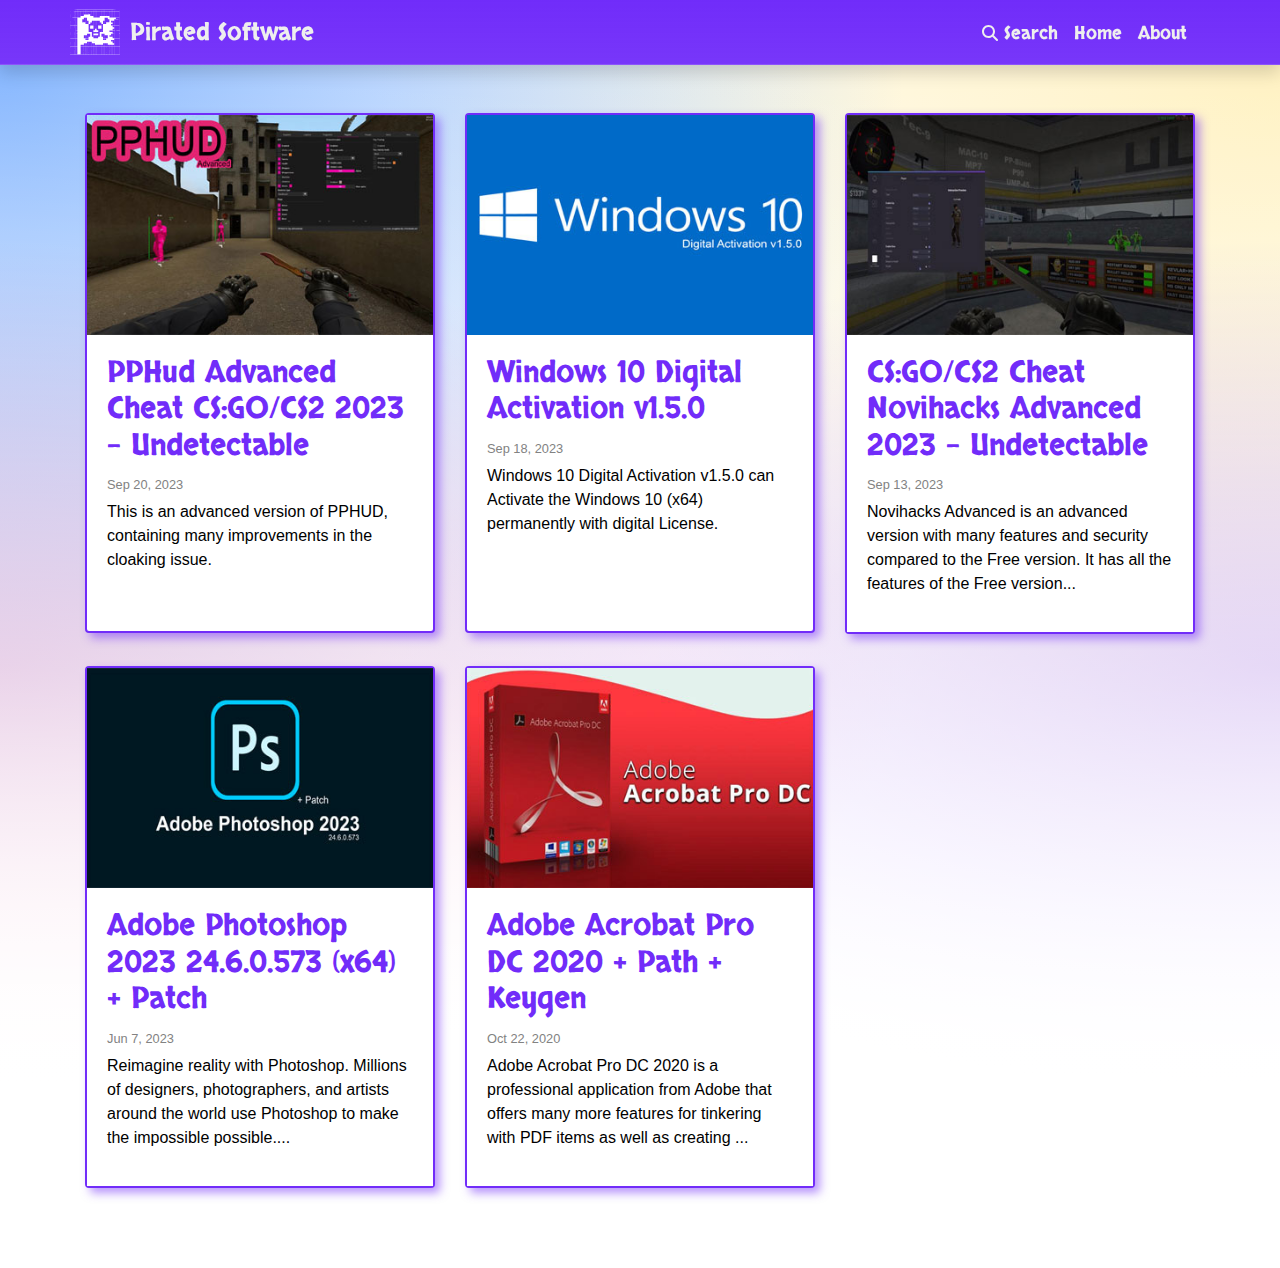
==== commit 387b293f: "update" ====
--- a/index.html
+++ b/index.html
@@ -1 +1 @@
-<!DOCTYPE html> <html> <head> <meta charset="utf-8" /> <meta http-equiv="X-UA-Compatible" content="IE=edge" /> <meta name="viewport" content="width=device-width, initial-scale=1" /> <!-- Begin Jekyll SEO tag v2.8.0 --> <title>Pirated Software | Pirated Software is a website that provides the best paid software “crackers” for you. Everything updated.</title> <meta name="generator" content="Jekyll v4.3.2" /> <meta property="og:title" content="Pirated Software" /> <meta property="og:locale" content="en_US" /> <meta name="description" content="Pirated Software is a website that provides the best paid software “crackers” for you. Everything updated." /> <meta property="og:description" content="Pirated Software is a website that provides the best paid software “crackers” for you. Everything updated." /> <link rel="canonical" href="https://piratedsoftware.github.io/" /> <meta property="og:url" content="https://piratedsoftware.github.io/" /> <meta property="og:site_name" content="Pirated Software" /> <meta property="og:type" content="website" /> <meta name="twitter:card" content="summary" /> <meta property="twitter:title" content="Pirated Software" /> <script type="application/ld+json"> {"@context":"https://schema.org","@type":"WebSite","description":"Pirated Software is a website that provides the best paid software “crackers” for you. Everything updated.","headline":"Pirated Software","name":"Pirated Software","publisher":{"@type":"Organization","logo":{"@type":"ImageObject","url":"https://piratedsoftware.github.io/assets/images/logotype.svg"}},"url":"https://piratedsoftware.github.io/"}</script> <!-- End Jekyll SEO tag --> <link rel="stylesheet" href="https://piratedsoftware.github.io/assets/css/vendor/bootstrap/bootstrap-reboot.min.css" /> <link rel="stylesheet" href="https://piratedsoftware.github.io/assets/css/vendor/bootstrap/bootstrap.min.css" /> <link rel="stylesheet" href="https://piratedsoftware.github.io/assets/css/vendor/bootstrap/bootstrap-grid.min.css" /> <link rel="stylesheet" href="https://piratedsoftware.github.io/assets/css/vendor/bootstrap/bootstrap-grid.min.css" /> <!-- <link rel="stylesheet" href="https://piratedsoftware.github.io/assets/fonts/fontawesome/css/all.min.css" /> --> <!-- <link rel="stylesheet" href="https://piratedsoftware.github.io/assets/fonts/website/fonts.css" /> --> <link rel="preconnect" href="https://fonts.googleapis.com"> <link rel="preconnect" href="https://fonts.gstatic.com" crossorigin> <!-- <link href="https://fonts.googleapis.com/css2?family=VT323&display=swap" rel="stylesheet"> --> <link href="https://fonts.googleapis.com/css2?family=Open+Sans:ital,wght@0,300;0,400;0,500;0,600;0,700;0,800;1,500&family=VT323&display=swap" rel="stylesheet"> <link href="https://fonts.googleapis.com/css2?family=Skranji:wght@400;700&display=swap" rel="stylesheet"> <link rel="stylesheet" href="https://piratedsoftware.github.io/assets/css/main.css" /> <link rel="alternate" type="application/rss+xml" title="Pirated Software" href="https://piratedsoftware.github.io/feed.xml"> <link rel="icon" type="image/png" sizes="32x32" href="https://piratedsoftware.github.io/assets/images/favicon.png"> </head> <body class=""> <nav class="navbar bd-navbar navbar-expand-lg sticky-top"> <div class="container"> <div class="row"> <a class="logotype_navbar" href="https://piratedsoftware.github.io/"> <!-- <img src="/assets/images/logotype.svg" alt="Pirated Software" /> --> <?xml version="1.0" encoding="UTF-8" standalone="no"?> <svg xmlns:dc="http://purl.org/dc/elements/1.1/" xmlns:cc="http://creativecommons.org/ns#" xmlns:rdf="http://www.w3.org/1999/02/22-rdf-syntax-ns#" xmlns:svg="http://www.w3.org/2000/svg" xmlns="http://www.w3.org/2000/svg" xmlns:sodipodi="http://sodipodi.sourceforge.net/DTD/sodipodi-0.dtd" xmlns:inkscape="http://www.inkscape.org/namespaces/inkscape" version="1.0" width="568.000000pt" height="527.000000pt" viewBox="0 0 568.000000 527.000000" preserveAspectRatio="xMidYMid meet" id="svg4113" sodipodi:docname="113-1133399_pixel-art-pirate-flag_.svg" inkscape:version="0.92.4 (5da689c313, 2019-01-14)"> <metadata id="metadata4119"> <rdf:RDF> <cc:Work rdf:about=""> <dc:format>image/svg+xml</dc:format> <dc:type rdf:resource="http://purl.org/dc/dcmitype/StillImage" /> </cc:Work> </rdf:RDF> </metadata> <defs id="defs4117" /> <sodipodi:namedview pagecolor="#ffffff" bordercolor="#666666" borderopacity="1" objecttolerance="10" gridtolerance="10" guidetolerance="10" inkscape:pageopacity="0" inkscape:pageshadow="2" inkscape:window-width="1920" inkscape:window-height="1017" id="namedview4115" showgrid="false" inkscape:zoom="0.42667923" inkscape:cx="543.85562" inkscape:cy="-4.2884699" inkscape:window-x="-8" inkscape:window-y="-8" inkscape:window-maximized="1" inkscape:current-layer="svg4113" /> <path class="logotype_navbar__bg" style="fill:#000000;fill-opacity:1;stroke:none;stroke-width:0.1" inkscape:connector-curvature="0" id="path3917" d="m 42.343398,9.058485 41.2,0.3 v 8.5 8.5 h -8.5 -8.4 l -0.4,-8.3 -0.3,-8.2 -0.2,8.2 -0.2,8.3 -32.2,0.2 c -17.8,0.1 -30.2,0.3 -27.6,0.5 l 4.7,0.4 0.4,8.2 0.3,8.2 0.2,-8.2 0.2,-8.2 h 18 17.9 v 16.6 c 0,9.1 0.2,16.8 0.5,17.1 0.4,0.3 0.6,-7.2 0.6,-16.6 v -17.2 h 8.4 8.5 v 27 27.000001 h -8.4 -8.5 v -9.5 c 0,-5.2 -0.3,-9.500001 -0.7,-9.500001 -0.5,0 -0.6,4.300001 -0.5,9.500001 l 0.4,9.4 h -18.2 -18.2 l 0.4,-9.4 c 0.1,-5.2 0,-9.500001 -0.4,-9.500001 -0.5,0 -0.8,4.300001 -0.8,9.400001 v 9.5 l -4.7,0.4 -4.8,0.3 4.8,0.2 4.7,0.2 v 8.500003 8.5 h -4.7 c -2.5,0 -4.4,0.2 -4.1,0.5 0.3,0.300001 14.8,0.600001 32.2,0.600001 l 31.6,-0.1 v 8.5 8.5 h -8.5 -8.4 l -0.4,-7.8 -0.3,-7.7 -0.2,7.7 -0.2,7.8 h -23.2 c -12.7,0 -22.9,0.3 -22.6,0.6 0.3,0.3 10.8,0.5 23.2,0.4 h 22.6 v 8.5 8.5 l -23.2,0.2 c -12.8,0.1 -21.2,0.3 -18.5,0.5 l 4.7,0.4 v 17.1 c 0,9.4 0.2,16.9 0.6,16.6 0.3,-0.3 0.5,-8 0.5,-17.1 v -16.6 h 26.9 26.9 v 26.9 27 h -8.4 -8.5 v -9.5 c 0,-5.2 -0.3,-9.5 -0.7,-9.5 -0.5,0 -0.6,4.3 -0.5,9.5 l 0.4,9.4 h -18.2 -18.1 l 0.2,-9 c 0.1,-4.9 -0.1,-9.2 -0.5,-9.6 -0.3,-0.3 -0.6,3.7 -0.6,9 v 9.6 l -4.7,0.4 -4.8,0.3 4.8,0.2 4.7,0.2 v 8.4 8.5 l -4.7,0.4 -4.8,0.3 4.8,0.2 4.7,0.2 v 8.5 8.5 h -4.7 c -2.5,0 -4.4,0.3 -4.1,0.6 0.3,0.3 14.8,0.5 32.2,0.5 h 31.5 v 35.9 36 h -8.4 -8.5 v -18.5 c 0,-10.2 -0.3,-18.5 -0.7,-18.5 -0.5,0 -0.7,8.3 -0.5,18.5 l 0.3,18.5 h -18.1 -18.1 l 0.3,-18.5 c 0.2,-10.2 0,-18.5 -0.4,-18.5 -0.5,0 -0.8,8.3 -0.8,18.5 v 18.5 h -4.7 c -2.5,0 -4.4,0.2 -4.1,0.5 0.3,0.3 14.8,0.6 32.2,0.6 l 31.6,-0.1 v 8.5 8.5 h -8.5 -8.4 l -0.4,-7.7 -0.3,-7.8 -0.2,7.7 -0.2,7.8 h -23.2 c -12.7,0 -22.9,0.3 -22.6,0.6 0.3,0.3 10.7,0.5 23.1,0.4 h 22.6 l 0.4,8.2 0.3,8.3 0.2,-8.3 0.2,-8.2 h 8.5 8.5 v 8.5 8.5 h -32.2 c -17.7,0 -31.9,0.3 -31.6,0.6 0.3,0.3 14.8,0.5 32.2,0.5 h 31.5 v 35.9 36 h -8.4 -8.5 v -8.5 -8.4 l 7.8,-0.4 7.7,-0.3 -7.7,-0.2 -7.8,-0.2 v -9.5 c 0,-5.2 -0.3,-9.5 -0.7,-9.5 -0.5,0 -0.6,4.3 -0.5,9.5 l 0.4,9.4 h -18.2 -18.2 l 0.4,-9.4 c 0.1,-5.2 0,-9.5 -0.4,-9.5 -0.5,0 -0.8,4.3 -0.8,9.4 v 9.5 l -4.8,0.4 -4.7,0.3 4.8,0.2 4.7,0.2 v 8.5 8.5 h -4.7 c -2.5,0 -4.4,0.3 -4.1,0.6 0.3,0.3 10.8,0.5 23.2,0.4 h 22.6 v 8.5 8.5 h -18 -17.9 l -0.4,-7.8 -0.3,-7.7 -0.2,7.7 -0.2,7.8 h -4.7 c -2.5,0 -4.4,0.2 -4.1,0.5 0.3,0.3 14.8,0.6 32.2,0.6 l 31.6,-0.1 v 8.5 8.5 h -8.5 -8.4 l -0.4,-7.8 -0.3,-7.7 -0.2,7.7 -0.2,7.8 h -18 -17.9 l -0.4,-7.8 -0.3,-7.7 -0.2,7.7 -0.2,7.8 h -4.7 c -2.5,0 -4.4,0.3 -4.1,0.6 0.3,0.3 10.8,0.5 23.2,0.5 h 22.5 l 0.4,8.2 0.3,8.2 0.2,-8.3 0.2,-8.2 h 8.5 8.4 v 27 27 h -8.4 -8.5 v -18.5 c 0,-10.2 -0.3,-18.5 -0.7,-18.5 -0.5,0 -0.7,8.3 -0.5,18.5 l 0.2,18.4 h -17.9 -18 l -0.4,-7.7 -0.3,-7.7 -0.2,7.7 -0.2,7.8 h -4.7 c -2.5,0 -4.4,0.3 -4.1,0.6 0.3,0.3 10.8,0.5 23.2,0.4 h 22.6 v 8.5 8.5 h -18 -17.9 l -0.4,-7.8 -0.3,-7.7 -0.2,7.7 -0.2,7.7 -4.8,0.4 -4.7,0.3 4.7,0.2 4.7,0.2 0.4,8.7 0.3,8.8 0.2,-8.8 0.2,-8.7 h 18 17.9 l 0.4,8.8 0.3,8.7 0.2,-8.8 0.2,-8.7 h 8.5 8.4 l 0.4,8.7 0.3,8.8 0.2,-8.8 0.2,-8.7 h 8.5 8.4 l 0.4,8.7 0.3,8.8 0.2,-8.8 0.2,-8.7 h 8.5 8.400002 l 0.4,8.7 0.3,8.8 0.2,-8.7 0.2,-8.7 h 27 26.9 l 0.4,8.7 0.3,8.7 0.2,-8.8 0.2,-8.7 h 8.5 8.4 l 0.4,8.7 0.3,8.8 0.2,-8.8 0.2,-8.7 h 8.5 8.4 l 0.4,8.7 0.3,8.8 0.2,-8.8 0.2,-8.7 h 8.5 8.4 l 0.4,8.8 0.3,8.7 0.2,-8.8 0.2,-8.7 h 18 17.9 l 0.4,8.7 0.3,8.8 0.2,-8.8 0.2,-8.7 h 8.5 8.4 l 0.4,8.7 0.3,8.8 0.2,-8.8 0.2,-8.7 h 8.5 8.4 l 0.4,8.7 0.3,8.8 0.2,-8.8 0.2,-8.7 h 8.5 8.4 l 0.4,8.7 0.3,8.8 0.2,-8.7 0.2,-8.7 h 27 26.9 l 0.4,8.7 0.3,8.7 0.2,-8.8 0.2,-8.7 h 8.5 8.4 l 0.4,8.7 0.3,8.8 0.2,-8.8 0.2,-8.7 h 8.5 8.4 l 0.4,8.7 0.3,8.8 0.2,-8.8 0.2,-8.7 h 8.5 8.4 l 0.4,8.7 0.3,8.8 0.2,-8.8 0.2,-8.7 h 18 17.9 l 0.4,8.8 0.3,8.7 0.2,-8.8 0.2,-8.7 h 8.5 8.4 l 0.4,8.8 0.3,8.7 0.2,-8.8 0.2,-8.7 h 8.5 8.4 l 0.4,8.7 0.3,8.8 0.2,-8.8 0.2,-8.7 h 8.5 8.4 l 0.4,8.7 0.3,8.8 0.2,-8.7 0.2,-8.7 h 27 26.9 l 0.4,8.7 0.3,8.7 0.2,-8.7 0.2,-8.7 6.3,-0.4 6.2,-0.3 -6.2,-0.2 -6.3,-0.2 v -8.5 -8.4 l 6.3,-0.4 6.2,-0.3 -6.2,-0.2 -6.3,-0.2 v -27 -26.9 l 6.3,-0.4 6.2,-0.3 -6.2,-0.2 -6.3,-0.2 v -8.5 -8.4 l 6.3,-0.4 6.2,-0.3 -6.2,-0.2 -6.3,-0.2 v -8.5 -8.4 l 6.3,-0.4 6.2,-0.3 -6.2,-0.2 -6.3,-0.2 v -8.5 -8.4 l 6.3,-0.4 6.2,-0.3 -6.3,-0.2 -6.2,-0.2 v -27 l 0.1,-26.9 6.2,-0.4 6.2,-0.3 -6.2,-0.2 -6.3,-0.2 v -8.5 -8.4 l 6.3,-0.4 6.2,-0.3 -6.2,-0.2 -6.3,-0.2 v -8.5 -8.4 l 6.3,-0.4 6.2,-0.3 -6.2,-0.2 -6.3,-0.2 v -8.5 -8.4 l 6.3,-0.4 6.2,-0.3 -6.2,-0.2 -6.3,-0.2 v -18 -17.9 l 6.3,-0.4 6.2,-0.3 -6.2,-0.2 -6.3,-0.2 v -8.5 -8.4 l 6.3,-0.4 6.2,-0.3 -6.2,-0.2 -6.3,-0.2 v -8.5 -8.4 l 6.3,-0.4 6.2,-0.3 -6.2,-0.2 -6.3,-0.2 v -8.5 -8.4 l 6.3,-0.4 6.2,-0.3 -6.2,-0.2 -6.3,-0.2 v -27 -26.9 l 6.3,-0.4 6.2,-0.3 -6.2,-0.2 -6.3,-0.2 v -8.5 -8.4 l 6.3,-0.4 6.2,-0.3 -6.2,-0.2 -6.3,-0.2 v -8.5 -8.4 l 6.3,-0.4 6.2,-0.300001 -6.2,-0.2 -6.3,-0.2 v -8.5 -8.400003 l 6.3,-0.4 6.2,-0.3 -6.2,-0.2 -6.3,-0.2 v -27.000001 -26.9 l 6.3,-0.4 6.2,-0.3 -6.2,-0.2 -6.2,-0.2 -0.4,-8.3 -0.3,-8.2 -0.2,8.2 -0.2,8.3 h -27 -26.9 l -0.4,-8.3 -0.3,-8.2 -0.2,8.2 -0.2,8.3 h -8.5 -8.5 v -8.5 -8.5 l 42.8,-0.3 c 23.5,-0.1 -85.3,-0.2 -241.8,-0.2 -156.5,0 -265.900002,0.1 -243.200002,0.2 z m 132.200002,8.8 v 8.5 h -8.5 -8.5 l -0.2,-8.3 -0.2,-8.2 -0.3,8.2 -0.4,8.3 h -26.9 -27 l -0.2,-8.3 -0.2,-8.2 -0.3,8.2 -0.4,8.3 h -8.400002 -8.5 v -8.5 -8.5 h 45.000002 45 z m 18,0 v 8.5 h -8.5 -8.5 v -8.5 -8.5 h 8.5 8.5 z m 91,0 v 8.5 h -8.5 -8.5 l -0.2,-8.3 -0.2,-8.2 -0.3,8.2 -0.4,8.3 h -35.9 -36 v -8.5 -8.5 h 45 45 z m 91,0 v 8.5 h -8.5 -8.5 l -0.2,-8.3 -0.2,-8.2 -0.3,8.2 -0.4,8.3 h -26.9 -27 l -0.2,-8.3 -0.2,-8.2 -0.3,8.2 -0.4,8.3 h -8.4 -8.5 v -8.5 -8.5 h 45 45 z m 18,0 v 8.5 h -8.5 -8.5 v -8.5 -8.5 h 8.5 8.5 z m 91,0 v 8.5 h -8.5 -8.5 l -0.2,-8.3 -0.2,-8.2 -0.3,8.2 -0.4,8.3 h -35.9 -36 v -8.5 -8.5 h 45 45 z m -400.100002,36.5 v 27.000001 h -8.5 -8.4 v -27.000001 -27 h 8.5 8.4 z m 18.100002,-18.5 v 8.5 h -8.500002 -8.5 v -8.5 -8.5 h 8.5 8.500002 z m 18,0 v 8.5 h -8.5 -8.5 v -8.5 -8.5 h 8.5 8.5 z m 36.9,18.5 v 27.000001 l -17.7,-0.3 -17.7,-0.2 -0.2,-26.700001 -0.2,-26.8 17.9,0.1 h 17.9 z m 18,-9 0.1,18 h -8.5 -8.5 v -18 -18 h 8.5 8.4 z m 18.1,0 v 18 h -8.5 -8.5 l 0.1,-18 v -18 h 8.4 8.5 z m 18.2,-9.8 0.2,8.3 0.3,-8.2 0.4,-8.2 h 17.9 17.9 v 16.6 c 0,9.1 0.2,16.8 0.5,17.1 0.4,0.3 0.6,-7.2 0.6,-16.6 v -17.2 h 8.4 8.5 v 27 27.000001 h -8.4 -8.5 v -9.5 c 0,-5.2 -0.3,-9.500001 -0.7,-9.500001 -0.5,0 -0.6,4.300001 -0.5,9.500001 l 0.4,9.6 -8.9,-0.3 -8.8,-0.3 v -9 -9.000001 h -9 -9 v -9.3 c 0,-5 -0.3,-9.2 -0.7,-9.2 -0.5,0 -0.8,4.3 -0.8,9.5 v 9.5 h -8.5 -8.5 l 0.1,-18 v -18 h 8.4 8.5 z m 72.8,18.8 v 27.000001 h -8.5 -8.5 v -27.000001 -27 h 8.5 8.4 z m 18,0 v 27.000001 h -8.5 -8.4 v -27.000001 -27 h 8.4 8.5 z m 54.9,0 v 26.900001 h -26.9 -26.9 v -26.900001 -26.9 h 26.9 26.9 z m 18,0 v 27.000001 h -8.4 -8.5 v -27.000001 -27 h 8.5 8.4 z m 18.1,0 v 27.000001 h -8.5 -8.5 V 54.358485 l 0.1,-27 h 8.4 8.5 z m 18.2,-18.8 0.2,8.3 0.3,-8.2 0.4,-8.2 h 17.9 17.9 v 16.6 c 0,9.1 0.2,16.8 0.5,17.1 0.4,0.3 0.6,-7.2 0.6,-16.6 v -17.2 h 8.4 8.5 v 27 27.000001 l -8.2,0.2 -8.2,0.2 8.3,0.3 8.2,0.4 v 8.400003 8.5 h -8.5 -8.5 V 80.858486 c 0,-10.2 -0.3,-18.500001 -0.7,-18.500001 -0.5,0 -0.6,4.300001 -0.5,9.500001 l 0.4,9.4 h -18.2 -18.2 l 0.4,-9.4 c 0.1,-5.2 0,-9.500001 -0.4,-9.500001 -0.5,0 -0.8,4.300001 -0.8,9.500001 v 9.5 h -8.5 -8.4 v -27.000001 -27 h 8.4 8.5 z m 72.8,18.8 v 27.000001 h -8.5 -8.5 v -27.000001 -27 h 8.5 8.4 z m 18,0 v 27.000001 h -8.5 -8.4 v -27.000001 -27 h 8.4 8.5 z m 54.9,0 v 26.900001 h -26.9 -26.9 v -26.900001 -26.9 h 26.9 26.9 z m -455,9 0.1,18.000001 h -8.500002 -8.5 v -18.000001 -18 h 8.5 8.400002 z m 18,0 v 18.000001 h -8.4 -8.4 v -18.000001 -18 h 8.4 8.4 z M 47.543398,90.858489 v 8.5 h -18 -18 v -8.5 -8.500003 h 18 18 z m 18,0 v 8.5 h -8.5 -8.5 v -8.5 -8.500003 h 8.5 8.5 z m 18,0 v 8.5 h -8.5 -8.5 v -8.5 -8.500003 h 8.5 8.5 z m 18.000002,0 v 8.5 h -8.500002 -8.5 v -8.5 -8.500003 h 8.5 8.500002 z m 18,0 v 8.5 h -8.5 -8.5 v -8.5 -8.500003 h 8.5 8.5 z m 164,0 v 8.5 h -8.5 -8.5 v -8.5 -8.500003 h 8.5 8.5 z m 18,0 v 8.5 h -8.5 -8.5 v -8.5 -8.500003 h 8.5 8.5 z m 36.8,-0.3 -0.3,8.3 -17.7,0.3 -17.8,0.2 v -8.5 -8.500003 h 18 18.1 z m 145.2,0.3 v 8.5 h -8.5 -8.5 v -8.5 -8.500003 h 8.5 8.5 z m 18,0 v 8.5 h -8.5 -8.5 v -8.5 -8.500003 h 8.5 8.5 z m 55,0 v 8.5 h -27 l -27,-0.1 v -8.4 -8.500003 h 27 27 z M 83.543398,108.85849 v 8.5 h -8.5 -8.5 v -8.5 -8.5 h 8.5 8.5 z m 91.000002,0 v 8.5 h -8.5 -8.5 v -8.5 -8.5 h 8.5 8.5 z m 18,0 v 8.5 h -8.5 -8.5 v -8.5 -8.5 h 8.5 8.5 z m 237,0 v 8.5 h -18 -18 v -8.5 -8.5 h 18 18 z m 127,0 v 8.5 l -17.7,-0.2 -17.8,-0.3 -0.3,-6.9 c -0.2,-3.8 -0.1,-7.5 0.2,-8.2 0.4,-1.1 4.4,-1.3 18.1,-1.3 h 17.5 z m -491.000002,18 v 8.5 h -8.5 -8.5 v -8.5 -8.5 h 8.5 8.5 z m 18,0 v 8.5 h -8.5 -8.5 v -8.5 -8.5 h 8.5 8.5 z m 73.200002,-0.3 0.2,8.3 0.3,-8.3 0.4,-8.2 h 8.4 8.5 v 8.5 8.5 h -17.2 c -9.4,0 -16.9,0.2 -16.6,0.5 0.3,0.3 8,0.6 17.2,0.6 l 16.7,-0.1 -0.3,8.8 -0.3,8.7 -8.2,0.3 -8.3,0.3 -0.2,-8.3 -0.2,-8.3 -0.5,8 -0.6,8 -8.2,0.3 -8.3,0.3 v -18.1 -18 h 8.5 8.5 z m 35.8,0.3 v 8.5 h -8.5 -8.5 v -8.5 -8.5 h 8.5 8.5 z m 255,0 v 8.5 h -27 -27 v -8.5 -8.5 h 27 27 z m 109,0 v 8.5 h -27 -27 v -8.5 -8.4 h 27 27 z m -473.000002,36.5 v 27 h -8.5 -8.5 v -27 -27 h 8.5 8.5 z m 109.000002,-9 v 18 h -8.5 -8.5 v -18 -18 h 8.5 8.5 z m 18,0 v 18 h -8.5 -8.5 v -18 -18 h 8.5 8.5 z m 54.9,9.1 v 27 l -8.7,-0.1 c -4.8,-0.1 -13,-0.1 -18.2,-0.1 l -9.5,0.1 v 8.7 8.8 l -8.7,0.3 -8.7,0.3 v -17.6 -17.5 h 9.4 9.5 v -9 -9 h 9 9 v -9.5 -9.5 h 8.5 8.4 z m 18.1,8.9 v 36 h -8.5 -8.5 v -36 -36 h 8.5 8.5 z m 18,-8.5 c 0,15.1 0.3,27.5 0.8,27.5 0.4,0 0.6,-12.4 0.5,-27.5 l -0.3,-27.4 h 18.1 l 18.1,-0.1 -0.4,9.5 -0.3,9.5 6.3,-0.6 c 3.5,-0.3 7.6,-0.3 9.2,0.1 l 2.9,0.6 v 17.5 17.5 l -19.5,-0.1 c -10.8,-0.1 -19.8,0.1 -20.2,0.4 -0.3,0.3 0.2,0.6 1.1,0.6 1.5,0 1.7,1.2 1.7,8.5 v 8.5 h -8.5 -8.5 l -0.2,-8.3 -0.2,-8.2 -0.3,8.2 -0.4,8.3 h -8.4 -8.5 v -36 -36 h 8.5 8.5 z m 91,-9.5 v 18 h -8.5 -8.5 v -18 -18 h 8.5 8.5 z m 54.8,-9.3 -0.3,8.8 h -18.3 -18.2 v 9.2 9.3 h -8.5 -8.5 v -18 -17.9 l 27,-0.1 h 27.1 z m 36.2,0.3 v 9 h -8.5 -8.5 v -9 -9 h 8.5 8.5 z m 18,18 -0.1,27 h -8.4 -8.4 l -0.1,-27 v -27 h 8.5 8.5 z m 54.9,0 v 26.9 h -26.9 -26.9 v -26.9 -26.9 h 26.9 26.9 z m -181.9,18.5 c 0,6.1 -0.4,8.5 -1.2,8.6 -1,0 -1,0.2 0,0.6 0.8,0.3 1.2,3.1 1.2,8.9 v 8.4 h -8.5 -8.5 v -17.5 -17.5 h 8.5 8.5 z m 109,0 v 8.5 h -8.5 -8.5 v -8.5 -8.5 h 8.5 8.5 z m -436.000002,18 v 8.5 h -18 -18 v -8.5 -8.5 h 18 18 z m 18,0 v 8.5 h -8.5 -8.5 v -8.5 -8.5 h 8.5 8.5 z m 18,0 v 8.5 h -8.5 -8.5 v -8.5 -8.5 h 8.5 8.5 z m 418.000002,0 v 8.5 h -8.5 -8.5 v -8.5 -8.5 h 8.5 8.5 z m 55,0 v 8.4 h -27 -27 v -8.4 -8.4 h 27 27 z m -508.800002,17.7 0.2,8.3 0.3,-8.3 0.4,-8.2 h 8.4 8.5 v 8.5 8.5 h -27 -27 v -8.5 -8.5 h 18 18 z m 35.8,0.3 v 8.5 h -8.5 -8.5 v -8.5 -8.5 h 8.5 8.5 z m 145.000002,0 v 8.5 h -8.5 -8.5 v -8.5 -8.5 h 8.5 8.5 z m 55,0 v 8.5 h -8.5 -8.5 v -8.5 -8.5 h 8.5 8.5 z m 18,0 v 8.5 h -8.5 -8.5 v -8.5 -8.5 h 8.5 8.5 z m 18.2,-7.8 c 0.2,0.5 0.2,4.3 0,8.5 l -0.4,7.8 h -8.4 -8.4 v -8.5 -8.5 h 8.4 c 4.7,0 8.6,0.3 8.8,0.7 z m 54.8,7.8 v 8.5 h -8.5 -8.5 v -8.5 -8.5 h 8.5 8.5 z m 182,0 v 8.5 h -27 -27 v -8.5 -8.4 h 27 27 z m -473.000002,18 v 8.5 l -5.7,0.2 -5.8,0.2 5.8,0.3 5.7,0.4 v 17.9 18 l -6.2,0.2 -6.3,0.2 6.3,0.3 6.2,0.4 v 8.4 8.5 h -8.5 -8.5 v -27 -27 l 2.8,-0.1 2.7,-0.2 -2.7,-0.4 c -2.8,-0.4 -2.8,-0.4 -2.8,-8.9 v -8.4 h 8.5 8.5 z m 181.900002,27.6 v 35.9 l -8.2,0.2 -8.2,0.2 8.3,0.3 8.2,0.4 v 8.4 8.5 h -8.5 -8.5 v -27.3 -27.2 h -18.2 -18.3 l -0.2,-17.7 -0.3,-17.7 h 27 26.9 z m 18.1,-27.6 v 8.5 h -8.5 -8.5 v -8.5 -8.5 h 8.5 8.5 z m 73,-6.2 0.9,2.2 v -2.3 c 0.1,-2.1 0.5,-2.2 8.6,-2.2 h 8.5 v 8.5 c 0,6.1 -0.4,8.5 -1.2,8.6 -1,0 -1,0.2 0,0.6 0.8,0.3 1.2,3.2 1.2,9.4 v 8.9 h -8.5 -8.5 v -9.5 c 0,-9.2 -0.1,-9.5 -2.2,-9.4 -1.8,0.1 -1.9,0.2 -0.5,0.6 1.6,0.4 1.7,1.5 1.5,9.1 l -0.3,8.7 h -9 -9 l 0.3,18.2 0.2,18.3 h -9 -9.1 l 0.2,-9.1 0.2,-9.2 -9.2,0.2 -9.1,0.2 v -8.5 c 0,-8.4 0.1,-8.6 2.6,-9.2 1.4,-0.4 5.5,-0.4 9.2,-0.1 l 6.7,0.6 -0.4,-8.5 c -0.2,-5.9 0.1,-8.9 1,-10 1.1,-1.4 0.8,-1.6 -3.2,-1.4 -2.4,0.1 -7,0.1 -10.1,0.1 l -5.8,-0.1 v -8.5 -8.4 h 26.6 c 26.4,0 26.5,0 27.4,2.2 z m 145,6.2 v 8.5 h -8.5 -8.5 v -8.5 -8.5 h 8.5 8.5 z m 55,0 v 8.5 h -19.7 c -10.8,0 -19.3,0.3 -19,0.6 0.4,0.4 9.2,0.6 19.6,0.5 l 19,-0.1 v 27 26.9 h -26.9 -26.9 v -26.9 -27 l 7.2,-0.2 7.2,-0.2 -7.2,-0.3 -7.3,-0.4 v -8.4 -8.4 h 27 27 z m -91.5,18.5 v 8.5 l -8.2,0.3 -8.3,0.3 v -9.1 -9.1 l 8.3,0.3 8.2,0.3 z m 18.3,0.2 0.3,8.8 h -8.6 -8.5 v -9 -9.1 l 8.3,0.3 8.2,0.3 z m 18.2,8.8 v 18 l -6.2,0.2 -6.3,0.2 6.3,0.3 6.2,0.4 v 8.4 8.5 h -8.5 -8.5 v -8.5 c 0,-8.1 0.1,-8.5 2.3,-8.6 l 2.2,-0.2 -2.2,-0.4 c -2.3,-0.4 -2.3,-0.6 -2.3,-18.4 v -17.9 h 8.5 8.5 z m -219.9,0.5 c 1.7,0.6 1.9,1.7 1.9,9.1 v 8.4 h -8.5 -8.5 v -8.3 c 0,-4.6 0.2,-8.6 0.5,-8.9 0.8,-0.7 12.4,-1 14.6,-0.3 z m 19.7,8.7 0.3,8.8 h -8.6 -8.5 v -8.3 c 0,-4.6 0.3,-8.6 0.6,-9 0.4,-0.3 4.1,-0.5 8.3,-0.4 l 7.6,0.2 z m -71.8,18.3 v 8.5 l -18,-0.1 h -18 v -8.4 -8.5 h 18 18 z m 145,0 v 8.5 l -8.2,0.2 -8.3,0.2 8.3,0.3 8.2,0.4 v 8.4 8.5 h -8.5 -8.5 v -17.5 -17.5 h 8.5 8.5 z m 18,0 v 8.5 l -8.2,0.2 -8.3,0.2 8.3,0.3 8.2,0.4 v 8.4 8.5 h -8.5 -8.5 v -17.5 -17.5 h 8.5 8.5 z m 91,0 v 8.5 h -8.5 -8.5 v -8.5 -8.5 h 8.5 8.5 z m -400.000002,18 v 8.5 h -8.5 -8.5 v -8.5 -8.5 h 8.5 8.5 z m 91.000002,0 v 8.5 h -8.5 -8.5 v -8.5 -8.5 h 8.5 8.5 z m 18,0 v 8.5 h -8.5 -8.5 v -8.5 -8.5 h 8.5 8.5 z m 36.8,-0.3 -0.3,8.3 -17.7,0.3 -17.8,0.2 v -8.5 -8.5 h 18 18.1 z m 54.2,0.3 v 8.5 h -8.5 -8.5 v -8.5 -8.5 h 8.5 8.5 z m 18,0 v 8.5 h -8.5 -8.5 v -8.5 -8.5 h 8.5 8.5 z m 36.8,-0.3 -0.3,8.3 -17.7,0.3 -17.8,0.2 v -8.5 -8.5 h 18 18.1 z m 91,0 -0.3,8.3 -17.7,0.3 -17.8,0.2 v -8.5 -8.5 h 18 18.1 z m 36.2,0.3 v 8.5 h -8.5 -8.5 v -8.5 -8.5 h 8.5 8.5 z m 18,0 v 8.5 h -8.5 -8.5 v -8.5 -8.5 h 8.5 8.5 z m 18,0 v 8.5 h -8.5 -8.5 v -8.5 -8.5 h 8.5 8.5 z m 55,0 v 8.5 h -27 -27 v -8.5 -8.4 h 27 27 z m -473.000002,18 v 8.5 h -8.5 -8.5 v -8.5 -8.5 h 8.5 8.5 z m 91.000002,0 v 8.5 h -8.5 -8.5 v -8.5 -8.5 h 8.5 8.5 z m 18,0 v 8.5 h -8.5 -8.5 v -8.5 -8.5 h 8.5 8.5 z m 18,0 v 8.5 h -8.5 -8.5 v -8.5 -8.5 h 8.5 8.5 z m 73,0 v 8.5 h -8.5 -8.5 v -8.5 -8.5 h 8.5 8.5 z m 18.2,-0.3 0.2,8.3 0.3,-8.3 0.4,-8.2 h 8.3 c 4.5,0 8.5,0.2 8.7,0.4 0.2,0.2 0.3,4.1 0.1,8.5 l -0.4,8.1 h -17.4 -17.4 v -8.5 -8.5 h 8.5 8.5 z m 90.8,0.3 v 8.5 h -8.5 -8.5 v -8.5 -8.5 h 8.5 8.5 z m 36.8,0.2 0.3,8.3 h -18.1 -18 v -8.5 -8.5 l 17.8,0.2 17.7,0.3 z m 72.2,-0.2 v 8.5 h -8.5 -8.5 v -8.5 -8.5 h 8.5 8.5 z m 55,0 v 8.5 h -27 -27 v -8.5 -8.4 h 27 27 z m -473.000002,36.5 v 27 h -8.5 -8.5 v -27 -27 h 8.5 8.4 z m 108.800002,-18.3 -0.3,8.8 h -8 -8 l -0.3,-8.8 -0.3,-8.7 h 8.6 8.6 z m 18,0 -0.3,8.8 h -8 -8 l -0.3,-8.8 -0.3,-8.7 h 8.6 8.6 z m 182,0 -0.3,8.8 -8.2,0.3 -8.3,0.3 v -9.1 -9 h 8.5 8.6 z m 18.2,0.3 v 9.1 l -8.2,-0.3 -8.3,-0.3 -0.3,-8.8 -0.3,-8.7 h 8.6 8.5 z m 145.9,18 v 26.9 h -26.9 -26.9 v -26.1 c 0,-14.4 0.2,-26.5 0.5,-27 0.3,-0.4 12.4,-0.7 26.9,-0.7 h 26.4 z m -72.9,0.5 v 8.5 h -8.5 -8.5 v -8.5 -8.5 h 8.5 8.5 z m 18,9 v 17.5 h -8.5 -8.5 v -17.5 -17.5 h 8.5 8.5 z m -291,9 v 8.5 l -7.7,0.2 -7.8,0.2 7.8,0.3 7.7,0.4 v 8.4 8.5 h -8.5 -8.4 v -17.5 -17.5 h 8.4 8.5 z m 37,0 v 8.4 h -18 -18 v -8.4 -8.5 h 18 18 z m -200.000002,18 v 8.5 h -18 -18 v -8.5 -8.5 h 18 18 z m 36,0 v 8.5 h -8.5 -8.5 v -8.5 -8.5 h 8.5 8.5 z m 91.000002,0 v 8.5 h -8.5 -8.5 v -8.5 -8.5 h 8.5 8.5 z m 18,0 v 8.5 h -8.5 -8.5 v -8.5 -8.5 h 8.5 8.5 z m 55,0 v 8.5 h -18 -18 v -8.5 -8.5 h 18 18 z m 18,0 v 8.5 h -8.5 -8.5 v -8.5 -8.5 h 8.5 8.5 z m 18,0 v 8.5 h -8.5 -8.5 v -8.5 -8.5 h 8.5 8.5 z m 109,0 v 8.5 h -8.5 -8.5 v -8.5 -8.5 h 8.5 8.5 z m 18,0 v 8.5 h -8.5 -8.5 v -8.5 -8.5 h 8.5 8.5 z m 18.5,0 v 8 l -8.7,0.3 -8.8,0.3 v -8.6 -8.6 l 8.8,0.3 8.7,0.3 z m 127.5,0 v 8.4 h -27 -27 v -8.4 -8.5 h 27 27 z m -491.000002,18 v 8.5 h -8.5 -8.5 v -8.5 -8.5 h 8.5 8.5 z m 18,0 v 8.5 h -8.5 -8.5 v -8.5 -8.5 h 8.5 8.5 z m 73.000002,0 v 8.5 h -18 -18 v -7.8 c 0,-4.3 0.3,-8.2 0.6,-8.5 0.4,-0.4 8.5,-0.6 18,-0.6 h 17.4 z m 18,0 v 8.5 h -8.5 -8.5 v -8.5 -8.5 h 8.5 8.5 z m 18,0 v 8.5 h -8.5 -8.5 v -8.5 -8.5 h 8.5 8.5 z m 55,0 v 8.5 h -18 -18 l -0.2,-7.8 -0.2,-7.7 -0.3,7.7 -0.4,7.8 h -8.4 -8.5 v -8.5 -8.4 l 27,-0.1 h 27 z m 18,0 v 8.5 h -8.5 -8.5 v -8.5 -8.5 h 8.5 8.5 z m 18,0 v 8.5 h -8.5 -8.5 v -8.5 -8.5 h 8.5 8.5 z m 18,0 v 8.5 h -8.5 -8.5 v -8.5 -8.5 h 8.5 8.5 z m 55,0 v 8.5 h -27 -27 v -8.5 -8.4 h 27 27 z m 18,0 v 8.5 h -8.5 -8.5 v -8.5 -8.5 h 8.5 8.5 z m 18,0 v 8.5 h -8.5 -8.5 v -8.5 -8.5 h 8.5 8.5 z m 55,0 v 8.5 h -18 -18 l -0.2,-7.8 -0.2,-7.7 -0.3,7.7 -0.4,7.8 h -8.4 -8.5 v -8.5 -8.4 l 27,-0.1 h 27 z m 18,0 v 8.5 h -8.5 -8.5 v -8.5 -8.5 h 8.5 8.5 z m 18,0 v 8.5 h -8.5 -8.5 v -8.5 -8.5 h 8.5 8.5 z m 18,0 v 8.5 h -8.5 -8.5 v -8.5 -8.5 h 8.5 8.5 z m 55,0 v 8.5 h -27 -27 v -8.5 -8.4 h 27 27 z m -473.000002,18 v 8.5 h -8.5 -8.5 v -8.5 -8.5 h 8.5 8.5 z m 73.000002,0 v 8.5 h -18 -18 v -8.5 -8.5 l 18,0.1 h 18 z m 18,0 v 8.5 h -8.5 -8.5 v -8.5 -8.5 h 8.5 8.5 z m 18,0 v 8.5 h -8.5 -8.5 v -8.5 -8.5 h 8.5 8.5 z m 73,0 v 8.5 h -8.5 -8.5 l -0.2,-7.8 -0.2,-7.7 -0.3,7.7 -0.4,7.8 h -17.9 -18 l -0.2,-7.8 -0.2,-7.7 -0.3,7.7 -0.4,7.8 h -8.4 -8.5 v -8.5 -8.4 h 36 36 z m 18,0 v 8.5 h -8.5 -8.5 v -8.5 -8.5 h 8.5 8.5 z m 18,0 v 8.5 h -8.5 -8.5 v -8.5 -8.5 h 8.5 8.5 z m 55,0 v 8.5 h -27 -27 v -8.5 -8.4 h 27 27 z m 18,0 v 8.5 h -8.5 -8.5 v -8.5 -8.5 h 8.5 8.5 z m 18,0 v 8.5 h -8.5 -8.5 v -8.5 -8.5 h 8.5 8.5 z m 73,0 v 8.5 h -8.5 -8.5 l -0.2,-7.8 -0.2,-7.7 -0.3,7.7 -0.4,7.8 h -17.9 -18 l -0.2,-7.8 -0.2,-7.7 -0.3,7.7 -0.4,7.8 h -8.4 -8.5 v -8.5 -8.4 h 36 36 z m 18,0 v 8.5 h -8.5 -8.5 v -8.5 -8.5 h 8.5 8.5 z m 18,0 v 8.5 h -8.5 -8.5 v -8.5 -8.5 h 8.5 8.5 z m 55,0 v 8.5 h -27 -27 v -8.5 -8.4 h 27 27 z m -473.000002,36.5 -0.1,27 h -8.4 -8.5 v -27 -27 h 8.5 8.5 z m 72.900002,0 v 27 l -17.7,-0.3 -17.7,-0.2 -0.3,-8.3 c -0.2,-5.7 0.1,-8.2 0.9,-8.2 0.8,0 0.8,-0.4 0.1,-1.3 -1.1,-1.3 -1.6,-33.2 -0.6,-34.8 0.2,-0.5 8.3,-0.8 17.9,-0.8 h 17.4 z m 18.1,0 v 27 h -8.5 -8.5 v -27 -27 h 8.5 8.4 z m 18,0 v 27 h -8.5 -8.5 v -27 -27 h 8.5 8.5 z m 55.2,-18.7 0.2,8.2 0.3,-8.3 0.4,-8.2 h 8.4 8.4 v 27 27 h -8.4 -8.5 v -18.5 c 0,-10.2 -0.3,-18.5 -0.7,-18.5 -0.5,0 -0.7,8.3 -0.5,18.5 l 0.2,18.4 h -18 -18 l -0.2,-7.7 -0.2,-7.7 -0.3,7.7 -0.4,7.8 h -8.4 -8.4 v -27 -26.9 h 26.9 27 z m 35.8,18.7 -0.1,27 h -8.4 -8.5 v -27 -27 h 8.5 8.5 z m 18,0 v 27 h -8.5 -8.5 v -27 l 0.1,-27 h 8.4 8.5 z m 54.9,0 v 26.9 h -26.9 -26.9 v -26.9 -26.9 h 26.9 26.9 z m 18.1,0 v 27 h -8.5 -8.5 v -27 -27 h 8.5 8.4 z m 18,0 v 27 h -8.5 -8.5 v -27 -27 h 8.5 8.5 z m 55.2,-18.7 0.2,8.2 0.3,-8.3 0.4,-8.2 h 8.4 8.4 v 27 27 h -8.4 -8.5 v -18.5 c 0,-10.2 -0.3,-18.5 -0.7,-18.5 -0.5,0 -0.7,8.3 -0.5,18.5 l 0.2,18.4 h -18 -18 l -0.2,-7.7 -0.2,-7.7 -0.3,7.7 -0.4,7.8 h -8.4 -8.4 v -27 -26.9 h 26.9 27 z m 35.8,18.7 -0.1,27 h -8.4 -8.5 v -27 -27 h 8.5 8.5 z m 18,0 v 27 h -8.5 -8.5 v -27 l 0.1,-27 h 8.4 8.5 z m 54.9,0 v 26.9 h -26.9 -26.9 v -26.9 -26.9 h 26.9 26.9 z m -490.900002,36.5 v 8.5 h -8.5 -8.5 v -8.5 -8.5 h 8.5 8.5 z m 18,0 v 8.5 h -8.5 -8.5 v -8.5 -8.5 h 8.5 8.5 z m 73.000002,0 v 8.5 h -18 -18 v -8.5 -8.5 h 18 18 z m 18,0 v 8.5 h -8.5 -8.5 v -8.5 -8.5 h 8.5 8.5 z m 18,0 v 8.5 h -8.5 -8.5 v -8.5 -8.5 h 8.5 8.5 z m 55,0 v 8.5 h -18 -18 l -0.2,-7.8 -0.2,-7.7 -0.3,7.7 -0.4,7.8 h -8.4 -8.5 v -8.5 -8.4 l 27,-0.1 h 27 z m 18,0 v 8.5 h -8.5 -8.5 v -8.5 -8.5 h 8.5 8.5 z m 18,0 v 8.5 h -8.5 -8.5 v -8.5 -8.5 h 8.5 8.5 z m 18,0 v 8.5 h -8.5 -8.5 v -8.5 -8.5 h 8.5 8.5 z m 55,0 v 8.5 h -27 -27 v -8.5 -8.4 l 27,-0.1 h 27 z m 18,0 v 8.5 h -8.5 -8.5 v -8.5 -8.5 h 8.5 8.5 z m 18,0 v 8.5 h -8.5 -8.5 v -8.5 -8.5 h 8.5 8.5 z m 55,0 v 8.5 h -18 -18 l -0.2,-7.8 -0.2,-7.7 -0.3,7.7 -0.4,7.8 h -8.4 -8.5 v -8.5 -8.4 l 27,-0.1 h 27 z m 18,0 v 8.5 h -8.5 -8.5 v -8.5 -8.5 h 8.5 8.5 z m 18,0 v 8.5 h -8.5 -8.5 v -8.5 -8.5 h 8.5 8.5 z m 18,0 v 8.5 h -8.5 -8.5 v -8.5 -8.5 h 8.5 8.5 z m 55,0 v 8.5 h -27 -27 v -8.5 -8.4 l 27,-0.1 h 27 z" /> <path style="fill:#000000;stroke:none;stroke-width:0.1" inkscape:connector-curvature="0" id="path3921" d="m -7.2566017,34.358486 c 0,4.4 0.2,6.1 0.4,3.7 0.2,-2.3 0.2,-5.9 0,-8 -0.2,-2 -0.4,-0.1 -0.4,4.3 z" /> <path style="fill:#000000;stroke:none;stroke-width:0.1" inkscape:connector-curvature="0" id="path3925" d="m 155.6434,29.358486 c 0,1.6 0.2,2.2 0.5,1.2 0.2,-0.9 0.2,-2.3 0,-3 -0.3,-0.6 -0.5,0.1 -0.5,1.8 z" /> <path style="fill:#000000;stroke:none;stroke-width:0.1" inkscape:connector-curvature="0" id="path3927" d="m 192.7434,34.358486 c 0,4.4 0.2,6.1 0.4,3.7 0.2,-2.3 0.2,-5.9 0,-8 -0.2,-2 -0.4,-0.1 -0.4,4.3 z" /> <path style="fill:#000000;stroke:none;stroke-width:0.1" inkscape:connector-curvature="0" id="path3929" d="m 155.7434,37.358486 c 0,2.7 0.2,3.8 0.4,2.2 0.2,-1.5 0.2,-3.7 0,-5 -0.2,-1.2 -0.4,0 -0.4,2.8 z" /> <path style="fill:#000000;stroke:none;stroke-width:0.1" inkscape:connector-curvature="0" id="path3937" d="m 64.443398,61.858486 c 0,0.5 0.4,1 0.9,1 0.6,0 1.3,-0.5 1.6,-1 0.3,-0.6 -0.1,-1 -0.9,-1 -0.9,0 -1.6,0.4 -1.6,1 z" /> <path style="fill:#000000;stroke:none;stroke-width:0.1" inkscape:connector-curvature="0" id="path3939" d="m 81.943398,61.858486 c 0.3,0.5 1,1 1.6,1 0.5,0 0.9,-0.5 0.9,-1 0,-0.6 -0.7,-1 -1.6,-1 -0.8,0 -1.2,0.4 -0.9,1 z" /> <path style="fill:#000000;stroke:none;stroke-width:0.1" inkscape:connector-curvature="0" id="path3941" d="m 64.443398,80.458486 c 0,0.8 0.5,1.2 1,0.9 0.6,-0.3 1,-1 1,-1.6 0,-0.5 -0.4,-0.9 -1,-0.9 -0.5,0 -1,0.7 -1,1.6 z" /> <path style="fill:#000000;stroke:none;stroke-width:0.1" inkscape:connector-curvature="0" id="path3943" d="m 82.443398,79.758486 c 0,0.6 0.5,1.3 1,1.6 0.6,0.3 1,-0.1 1,-0.9 0,-0.9 -0.4,-1.6 -1,-1.6 -0.5,0 -1,0.4 -1,0.9 z" /> <path style="fill:#000000;stroke:none;stroke-width:0.1" inkscape:connector-curvature="0" id="path3945" d="m 155.5434,69.558486 c 0.1,10 0.6,9.3 1.1,-1.5 0.2,-3.9 0,-7.2 -0.4,-7.2 -0.4,0 -0.7,3.9 -0.7,8.7 z" /> <path style="fill:#000000;stroke:none;stroke-width:0.1" inkscape:connector-curvature="0" id="path3947" d="m 173.4434,61.858486 c 0,0.5 0.5,1 1,1 0.6,0 1,-0.5 1,-1 0,-0.6 -0.4,-1 -1,-1 -0.5,0 -1,0.4 -1,1 z" /> <path style="fill:#000000;stroke:none;stroke-width:0.1" inkscape:connector-curvature="0" id="path3949" d="m 173.4434,79.858486 c 0,0.5 0.5,1 1,1 0.6,0 1,-0.5 1,-1 0,-0.6 -0.4,-1 -1,-1 -0.5,0 -1,0.4 -1,1 z" /> <path style="fill:#000000;stroke:none;stroke-width:0.1" inkscape:connector-curvature="0" id="path3951" d="m 264.4434,61.858486 c 0,0.5 0.4,1 0.9,1 0.6,0 1.3,-0.5 1.6,-1 0.3,-0.6 -0.1,-1 -0.9,-1 -0.9,0 -1.6,0.4 -1.6,1 z" /> <path style="fill:#000000;stroke:none;stroke-width:0.1" inkscape:connector-curvature="0" id="path3953" d="m 281.9434,61.858486 c 0.3,0.5 1,1 1.6,1 0.5,0 0.9,-0.5 0.9,-1 0,-0.6 -0.7,-1 -1.6,-1 -0.8,0 -1.2,0.4 -0.9,1 z" /> <path style="fill:#000000;stroke:none;stroke-width:0.1" inkscape:connector-curvature="0" id="path3955" d="m 264.4434,80.458486 c 0,0.8 0.5,1.2 1,0.9 0.6,-0.3 1,-1 1,-1.6 0,-0.5 -0.4,-0.9 -1,-0.9 -0.5,0 -1,0.7 -1,1.6 z" /> <path style="fill:#000000;stroke:none;stroke-width:0.1" inkscape:connector-curvature="0" id="path3957" d="m 282.4434,79.758486 c 0,0.6 0.5,1.3 1,1.6 0.6,0.3 1,-0.1 1,-0.9 0,-0.9 -0.4,-1.6 -1,-1.6 -0.5,0 -1,0.4 -1,0.9 z" /> <path style="fill:#000000;stroke:none;stroke-width:0.1" inkscape:connector-curvature="0" id="path3959" d="m 155.7434,124.35849 c 0,3.3 0.2,4.5 0.4,2.7 0.2,-1.8 0.2,-4.5 0,-6 -0.2,-1.5 -0.4,0 -0.4,3.3 z" /> <path style="fill:#000000;stroke:none;stroke-width:0.1" inkscape:connector-curvature="0" id="path3961" d="m 155.7434,141.85849 c 0,3 0.2,4.3 0.4,2.7 0.2,-1.5 0.2,-3.9 0,-5.5 -0.2,-1.5 -0.4,-0.2 -0.4,2.8 z" /> <path style="fill:#000000;stroke:none;stroke-width:0.1" inkscape:connector-curvature="0" id="path3963" d="m -8.0566017,188.85849 c -0.3,0.5 -0.1,1 0.4,1 0.6,0 1.1,-0.5 1.1,-1 0,-0.6 -0.2,-1 -0.4,-1 -0.3,0 -0.8,0.4 -1.1,1 z" /> <path style="fill:#000000;stroke:none;stroke-width:0.1" inkscape:connector-curvature="0" id="path3967" d="m 13.243398,207.55849 c 0.6,0.2 1.8,0.2 2.5,0 0.6,-0.3 0.1,-0.5 -1.3,-0.5 -1.4,0 -1.9,0.2 -1.2,0.5 z" /> <path style="fill:#000000;stroke:none;stroke-width:0.1" inkscape:connector-curvature="0" id="path3969" d="m 64.443398,170.95849 c 0,0.5 0.5,0.7 1,0.4 0.6,-0.3 1,-0.8 1,-1.1 0,-0.2 -0.4,-0.4 -1,-0.4 -0.5,0 -1,0.5 -1,1.1 z" /> <path style="fill:#000000;stroke:none;stroke-width:0.1" inkscape:connector-curvature="0" id="path3971" d="m 64.443398,188.85849 c 0,0.5 0.5,1 1.1,1 0.5,0 0.7,-0.5 0.4,-1 -0.3,-0.6 -0.8,-1 -1.1,-1 -0.2,0 -0.4,0.4 -0.4,1 z" /> <path style="fill:#000000;stroke:none;stroke-width:0.1" inkscape:connector-curvature="0" id="path3973" d="m 82.443398,188.85849 c 0,0.5 0.5,1 1,1 0.6,0 1,-0.5 1,-1 0,-0.6 -0.4,-1 -1,-1 -0.5,0 -1,0.4 -1,1 z" /> <path style="fill:#000000;stroke:none;stroke-width:0.1" inkscape:connector-curvature="0" id="path3975" d="m 155.7434,164.35849 c 0,2.7 0.2,3.8 0.4,2.2 0.2,-1.5 0.2,-3.7 0,-5 -0.2,-1.2 -0.4,0 -0.4,2.8 z" /> <path style="fill:#000000;stroke:none;stroke-width:0.1" inkscape:connector-curvature="0" id="path3977" d="m 264.4434,170.85849 c 0,0.5 0.5,1 1,1 0.6,0 1,-0.5 1,-1 0,-0.6 -0.4,-1 -1,-1 -0.5,0 -1,0.4 -1,1 z" /> <path style="fill:#000000;stroke:none;stroke-width:0.1" inkscape:connector-curvature="0" id="path3979" d="m 282.4434,170.85849 c 0,0.5 0.5,1 1,1 0.6,0 1,-0.5 1,-1 0,-0.6 -0.4,-1 -1,-1 -0.5,0 -1,0.4 -1,1 z" /> <path style="fill:#000000;stroke:none;stroke-width:0.1" inkscape:connector-curvature="0" id="path3981" d="m 264.4434,188.85849 c 0,0.5 0.7,1 1.6,1 0.8,0 1.2,-0.5 0.9,-1 -0.3,-0.6 -1,-1 -1.6,-1 -0.5,0 -0.9,0.4 -0.9,1 z" /> <path style="fill:#000000;stroke:none;stroke-width:0.1" inkscape:connector-curvature="0" id="path3983" d="m 281.9434,188.85849 c -0.3,0.5 0.1,1 0.9,1 0.9,0 1.6,-0.5 1.6,-1 0,-0.6 -0.4,-1 -0.9,-1 -0.6,0 -1.3,0.4 -1.6,1 z" /> <path style="fill:#000000;stroke:none;stroke-width:0.1" inkscape:connector-curvature="0" id="path3987" d="m -10.556602,261.25849 c 0,0.2 0.9000003,0.6 2.0000003,0.9 1.1,0.3 2,0.1 2,-0.4 0,-0.5 -0.9,-0.9 -2,-0.9 -1.1,0 -2.0000003,0.2 -2.0000003,0.4 z" /> <path style="fill:#000000;stroke:none;stroke-width:0.1" inkscape:connector-curvature="0" id="path3989" d="m 101.7434,254.35849 c 0,3.3 0.2,4.5 0.4,2.7 0.2,-1.8 0.2,-4.5 0,-6 -0.2,-1.5 -0.4,0 -0.4,3.3 z" /> <path style="fill:#000000;stroke:none;stroke-width:0.1" inkscape:connector-curvature="0" id="path3991" d="m 80.443398,261.25849 c 0,0.2 0.9,0.6 2,0.9 1.1,0.3 2,0.1 2,-0.4 0,-0.5 -0.9,-0.9 -2,-0.9 -1.1,0 -2,0.2 -2,0.4 z" /> <path style="fill:#000000;stroke:none;stroke-width:0.1" inkscape:connector-curvature="0" id="path3993" d="m 264.4434,280.45849 c 0,0.8 0.5,1.2 1,0.9 0.6,-0.3 1,-1 1,-1.6 0,-0.5 -0.4,-0.9 -1,-0.9 -0.5,0 -1,0.7 -1,1.6 z" /> <path style="fill:#000000;stroke:none;stroke-width:0.1" inkscape:connector-curvature="0" id="path3995" d="m 282.4434,279.75849 c 0,0.6 0.5,1.3 1,1.6 0.6,0.3 1,-0.1 1,-0.9 0,-0.9 -0.4,-1.6 -1,-1.6 -0.5,0 -1,0.4 -1,0.9 z" /> <path style="fill:#000000;stroke:none;stroke-width:0.1" inkscape:connector-curvature="0" id="path3997" d="m 264.4434,298.05849 c 0,0.5 4.5,0.8 10,0.8 5.5,0 10,-0.3 10,-0.8 0,-0.4 -4.5,-0.7 -10,-0.7 -5.5,0 -10,0.3 -10,0.7 z" /> <path style="fill:#000000;stroke:none;stroke-width:0.1" inkscape:connector-curvature="0" id="path3999" d="m 252.1434,298.55849 c 1.8,0.2 5,0.2 7,0 2.1,-0.2 0.7,-0.4 -3.2,-0.4 -3.8,0 -5.5,0.2 -3.8,0.4 z" /> <path style="fill:#000000;stroke:none;stroke-width:0.1" inkscape:connector-curvature="0" id="path4001" d="m 289.1434,298.55849 c 1.8,0.2 5,0.2 7,0 2.1,-0.2 0.7,-0.4 -3.2,-0.4 -3.8,0 -5.5,0.2 -3.8,0.4 z" /> <path style="fill:#000000;stroke:none;stroke-width:0.1" inkscape:connector-curvature="0" id="path4007" d="m 155.7434,325.35849 c 0,2.7 0.2,3.8 0.4,2.2 0.2,-1.5 0.2,-3.7 0,-5 -0.2,-1.2 -0.4,0 -0.4,2.8 z" /> <path style="fill:#000000;stroke:none;stroke-width:0.1" inkscape:connector-curvature="0" id="path4009" d="m 155.7434,341.85849 c 0,3 0.2,4.3 0.4,2.7 0.2,-1.5 0.2,-3.9 0,-5.5 -0.2,-1.5 -0.4,-0.2 -0.4,2.8 z" /> <path style="fill:#000000;stroke:none;stroke-width:0.1" inkscape:connector-curvature="0" id="path4011" d="m 264.4434,370.85849 c 0,0.5 0.4,1 0.9,1 0.6,0 1.3,-0.5 1.6,-1 0.3,-0.6 -0.1,-1 -0.9,-1 -0.9,0 -1.6,0.4 -1.6,1 z" /> <path style="fill:#000000;stroke:none;stroke-width:0.1" inkscape:connector-curvature="0" id="path4013" d="m 281.9434,370.85849 c 0.3,0.5 1,1 1.6,1 0.5,0 0.9,-0.5 0.9,-1 0,-0.6 -0.7,-1 -1.6,-1 -0.8,0 -1.2,0.4 -0.9,1 z" /> <path style="fill:#000000;stroke:none;stroke-width:0.1" inkscape:connector-curvature="0" id="path4015" d="m 264.4434,388.85849 c 0,0.5 0.5,1 1,1 0.6,0 1,-0.5 1,-1 0,-0.6 -0.4,-1 -1,-1 -0.5,0 -1,0.4 -1,1 z" /> <path style="fill:#000000;stroke:none;stroke-width:0.1" inkscape:connector-curvature="0" id="path4017" d="m 282.4434,388.85849 c 0,0.5 0.5,1 1,1 0.6,0 1,-0.5 1,-1 0,-0.6 -0.4,-1 -1,-1 -0.5,0 -1,0.4 -1,1 z" /> <path style="fill:#000000;stroke:none;stroke-width:0.1" inkscape:connector-curvature="0" id="path4029" d="m -26.556602,497.85849 c 0,0.5 0.5,1 1,1 0.6,0 1,-0.5 1,-1 0,-0.6 -0.4,-1 -1,-1 -0.5,0 -1,0.4 -1,1 z" /> <path style="fill:#000000;stroke:none;stroke-width:0.1" inkscape:connector-curvature="0" id="path4031" d="m 64.443398,479.85849 c 0,0.5 0.5,1 1,1 0.6,0 1,-0.5 1,-1 0,-0.6 -0.4,-1 -1,-1 -0.5,0 -1,0.4 -1,1 z" /> <path style="fill:#000000;stroke:none;stroke-width:0.1" inkscape:connector-curvature="0" id="path4033" d="m 82.443398,479.85849 c 0,0.5 0.5,1 1,1 0.6,0 1,-0.5 1,-1 0,-0.6 -0.4,-1 -1,-1 -0.5,0 -1,0.4 -1,1 z" /> <path style="fill:#000000;stroke:none;stroke-width:0.1" inkscape:connector-curvature="0" id="path4035" d="m 64.443398,497.85849 c 0,0.5 0.7,1 1.6,1 0.8,0 1.2,-0.5 0.9,-1 -0.3,-0.6 -1,-1 -1.6,-1 -0.5,0 -0.9,0.4 -0.9,1 z" /> <path style="fill:#000000;stroke:none;stroke-width:0.1" inkscape:connector-curvature="0" id="path4037" d="m 81.943398,497.85849 c -0.3,0.5 0.1,1 0.9,1 0.9,0 1.6,-0.5 1.6,-1 0,-0.6 -0.4,-1 -0.9,-1 -0.6,0 -1.3,0.4 -1.6,1 z" /> <path style="fill:#000000;stroke:none;stroke-width:0.1" inkscape:connector-curvature="0" id="path4039" d="m 155.7434,470.85849 c 0,4.1 0.2,5.8 0.4,3.7 0.2,-2 0.2,-5.4 0,-7.5 -0.2,-2 -0.4,-0.3 -0.4,3.8 z" /> <path style="fill:#000000;stroke:none;stroke-width:0.1" inkscape:connector-curvature="0" id="path4041" d="m 155.4434,489.55849 c 0,5.8 0.3,10.4 0.6,10 0.9,-0.9 1,-20.7 0.2,-20.7 -0.5,0 -0.8,4.8 -0.8,10.7 z" /> <path style="fill:#000000;stroke:none;stroke-width:0.1" inkscape:connector-curvature="0" id="path4043" d="m 173.4434,479.85849 c 0,0.5 0.5,1 1,1 0.6,0 1,-0.5 1,-1 0,-0.6 -0.4,-1 -1,-1 -0.5,0 -1,0.4 -1,1 z" /> <path style="fill:#000000;stroke:none;stroke-width:0.1" inkscape:connector-curvature="0" id="path4045" d="m 173.4434,497.85849 c 0,0.5 0.5,1 1,1 0.6,0 1,-0.5 1,-1 0,-0.6 -0.4,-1 -1,-1 -0.5,0 -1,0.4 -1,1 z" /> <path style="fill:#000000;stroke:none;stroke-width:0.1" inkscape:connector-curvature="0" id="path4047" d="m 264.4434,479.85849 c 0,0.5 0.5,1 1,1 0.6,0 1,-0.5 1,-1 0,-0.6 -0.4,-1 -1,-1 -0.5,0 -1,0.4 -1,1 z" /> <path style="fill:#000000;stroke:none;stroke-width:0.1" inkscape:connector-curvature="0" id="path4049" d="m 282.4434,479.85849 c 0,0.5 0.5,1 1,1 0.6,0 1,-0.5 1,-1 0,-0.6 -0.4,-1 -1,-1 -0.5,0 -1,0.4 -1,1 z" /> <path style="fill:#000000;stroke:none;stroke-width:0.1" inkscape:connector-curvature="0" id="path4051" d="m 264.4434,497.85849 c 0,0.5 0.7,1 1.6,1 0.8,0 1.2,-0.5 0.9,-1 -0.3,-0.6 -1,-1 -1.6,-1 -0.5,0 -0.9,0.4 -0.9,1 z" /> <path style="fill:#000000;stroke:none;stroke-width:0.1" inkscape:connector-curvature="0" id="path4053" d="m 281.9434,497.85849 c -0.3,0.5 0.1,1 0.9,1 0.9,0 1.6,-0.5 1.6,-1 0,-0.6 -0.4,-1 -0.9,-1 -0.6,0 -1.3,0.4 -1.6,1 z" /> </svg> </a> <a class="navbar-brand" href="https://piratedsoftware.github.io/"> <h1 class="bottomAnimation">Pirated Software</h1> </a> </div> <button class="navbar-toggler" type="button" data-toggle="collapse" data-target="#navbarSupportedContent" aria-controls="navbarSupportedContent" aria-expanded="false" aria-label="Toggle navigation"> <span class="navbar-toggler-icon"></span> </button> <div class="collapse navbar-collapse" id="navbarSupportedContent"> <ul class="navbar-nav ml-auto"> <li class="nav-item"> <a class="nav-link bottomAnimation" href="https://piratedsoftware.github.io/search/"> <!-- <i class="fa-solid fa-magnifying-glass"></i>&nbsp;&nbsp;Search --> <i class="fa-solid fa-magnifying-glass"></i>&nbsp;Search </a> </li> <li class="nav-item"> <a class="nav-link bottomAnimation" href="https://piratedsoftware.github.io/"> Home </a> </li> <li class="nav-item"> <a class="nav-link bottomAnimation" href="https://piratedsoftware.github.io/about/"> About </a> </li> </ul> </div> </div> </nav> <main class="bd-masthead"> <div class="container main"> <div class="wrapper"><div class="home py-4 py-md-5"> <div class="row"> <div class="col-12 col-md-6 col-lg-4"> <a href="/post/windows-10-digital-activation-v1.5.0/" class="index-anchor"> <div class="card rounded overflow-hidden"> <div class="image"> <img src="/assets/images/posts/post_number_4.jpg" alt="Windows 10 Digital Activation v1.5.0"> <div class="card-body"> <h2 class="panel-title">Windows 10 Digital Activation v1.5.0</h2> <p class="p-0 my-1 mx-0"><span class="post-meta"><small>Sep 18, 2023</small></span> </p> <p class="card-body__excerpt">Windows 10 Digital Activation v1.5.0 can Activate the Windows 10 (x64) permanently with digital License.</p> </div> </div> </div> </a> </div> <div class="col-12 col-md-6 col-lg-4"> <a href="/post/csgo-cs2-cheat-novihacks-advanced-2023-undetectable/" class="index-anchor"> <div class="card rounded overflow-hidden"> <div class="image"> <img src="/assets/images/posts/post_number_1.jpg" alt="CS:GO/CS2 Cheat Novihacks Advanced 2023 - Undetectable"> <div class="card-body"> <h2 class="panel-title">CS:GO/CS2 Cheat Novihacks Advanced 2023 - Undetectable</h2> <p class="p-0 my-1 mx-0"><span class="post-meta"><small>Sep 13, 2023</small></span> </p> <p class="card-body__excerpt">Novihacks Advanced is an advanced version with many features and security compared to the Free version. It has all the features of the Free version...</p> </div> </div> </div> </a> </div> <div class="col-12 col-md-6 col-lg-4"> <a href="/post/adobe-photoshop-2023-24.6.0.573-x64-patch/" class="index-anchor"> <div class="card rounded overflow-hidden"> <div class="image"> <img src="/assets/images/posts/post_number_3.jpg" alt="Adobe Photoshop 2023 24.6.0.573 (x64) + Patch"> <div class="card-body"> <h2 class="panel-title">Adobe Photoshop 2023 24.6.0.573 (x64) + Patch</h2> <p class="p-0 my-1 mx-0"><span class="post-meta"><small>Jun 7, 2023</small></span> </p> <p class="card-body__excerpt">Reimagine reality with Photoshop. Millions of designers, photographers, and artists around the world use Photoshop to make the impossible possible....</p> </div> </div> </div> </a> </div> <div class="col-12 col-md-6 col-lg-4"> <a href="/post/adobe-acrobat-pro-dc-2020-path-keygen/" class="index-anchor"> <div class="card rounded overflow-hidden"> <div class="image"> <img src="/assets/images/posts/post_number_2.jpg" alt="Adobe Acrobat Pro DC 2020 + Path + Keygen"> <div class="card-body"> <h2 class="panel-title">Adobe Acrobat Pro DC 2020 + Path + Keygen</h2> <p class="p-0 my-1 mx-0"><span class="post-meta"><small>Oct 22, 2020</small></span> </p> <p class="card-body__excerpt">Adobe Acrobat Pro DC 2020 is a professional application from Adobe that offers many more features for tinkering with PDF items as well as creating ...</p> </div> </div> </div> </a> </div> </div> </div> <nav class="row justify-content-center nav nav--paginator"> </nav> </div></div> </div> </main> <!-- <footer class="footer"> <div class="container-fluid"> <div class="row p20"> <div class="col-md-4 text-center mt25"> All rights reserved by <a target="_blank" href="https://piratedsoftware.github.io">Pirated Software</a> </div> <div class="col-md-4 text-center mt25"> </div> <div class="col-md-4 text-center mt25"> </div> </div> </div> </footer> --> <!-- JS, Bootstrap and jQuery --> <script src="https://piratedsoftware.github.io/assets/js/vendor/jquery/jquery.min.js"></script> <script src="https://piratedsoftware.github.io/assets/js/vendor/bootstrap/bootstrap.bundle.min.js"></script> <script src="https://piratedsoftware.github.io/assets/js/vendor/bootstrap/bootstrap.min.js"></script> <script src="https://piratedsoftware.github.io/assets/fonts/fontawesome/js/all.min.js"></script> <script src="https://piratedsoftware.github.io/assets/js/global.js"></script> </body> </html>
+<!DOCTYPE html> <html> <head> <meta charset="utf-8" /> <meta http-equiv="X-UA-Compatible" content="IE=edge" /> <meta name="viewport" content="width=device-width, initial-scale=1" /> <!-- Begin Jekyll SEO tag v2.8.0 --> <title>Pirated Software | Pirated Software is a website that provides the best paid software “crackers” for you. Everything updated.</title> <meta name="generator" content="Jekyll v4.3.2" /> <meta property="og:title" content="Pirated Software" /> <meta property="og:locale" content="en_US" /> <meta name="description" content="Pirated Software is a website that provides the best paid software “crackers” for you. Everything updated." /> <meta property="og:description" content="Pirated Software is a website that provides the best paid software “crackers” for you. Everything updated." /> <link rel="canonical" href="https://piratedsoftware.github.io/" /> <meta property="og:url" content="https://piratedsoftware.github.io/" /> <meta property="og:site_name" content="Pirated Software" /> <meta property="og:type" content="website" /> <meta name="twitter:card" content="summary" /> <meta property="twitter:title" content="Pirated Software" /> <script type="application/ld+json"> {"@context":"https://schema.org","@type":"WebSite","description":"Pirated Software is a website that provides the best paid software “crackers” for you. Everything updated.","headline":"Pirated Software","name":"Pirated Software","publisher":{"@type":"Organization","logo":{"@type":"ImageObject","url":"https://piratedsoftware.github.io/assets/images/logotype.svg"}},"url":"https://piratedsoftware.github.io/"}</script> <!-- End Jekyll SEO tag --> <link rel="stylesheet" href="https://piratedsoftware.github.io/assets/css/vendor/bootstrap/bootstrap-reboot.min.css" /> <link rel="stylesheet" href="https://piratedsoftware.github.io/assets/css/vendor/bootstrap/bootstrap.min.css" /> <link rel="stylesheet" href="https://piratedsoftware.github.io/assets/css/vendor/bootstrap/bootstrap-grid.min.css" /> <link rel="stylesheet" href="https://piratedsoftware.github.io/assets/css/vendor/bootstrap/bootstrap-grid.min.css" /> <!-- <link rel="stylesheet" href="https://piratedsoftware.github.io/assets/fonts/fontawesome/css/all.min.css" /> --> <!-- <link rel="stylesheet" href="https://piratedsoftware.github.io/assets/fonts/website/fonts.css" /> --> <link rel="preconnect" href="https://fonts.googleapis.com"> <link rel="preconnect" href="https://fonts.gstatic.com" crossorigin> <!-- <link href="https://fonts.googleapis.com/css2?family=VT323&display=swap" rel="stylesheet"> --> <link href="https://fonts.googleapis.com/css2?family=Open+Sans:ital,wght@0,300;0,400;0,500;0,600;0,700;0,800;1,500&family=VT323&display=swap" rel="stylesheet"> <link href="https://fonts.googleapis.com/css2?family=Skranji:wght@400;700&display=swap" rel="stylesheet"> <link rel="stylesheet" href="https://piratedsoftware.github.io/assets/css/main.css" /> <link rel="alternate" type="application/rss+xml" title="Pirated Software" href="https://piratedsoftware.github.io/feed.xml"> <link rel="icon" type="image/png" sizes="32x32" href="https://piratedsoftware.github.io/assets/images/favicon.png"> </head> <body class=""> <nav class="navbar bd-navbar navbar-expand-lg sticky-top"> <div class="container"> <div class="row"> <a class="logotype_navbar" href="https://piratedsoftware.github.io/"> <!-- <img src="/assets/images/logotype.svg" alt="Pirated Software" /> --> <?xml version="1.0" encoding="UTF-8" standalone="no"?> <svg xmlns:dc="http://purl.org/dc/elements/1.1/" xmlns:cc="http://creativecommons.org/ns#" xmlns:rdf="http://www.w3.org/1999/02/22-rdf-syntax-ns#" xmlns:svg="http://www.w3.org/2000/svg" xmlns="http://www.w3.org/2000/svg" xmlns:sodipodi="http://sodipodi.sourceforge.net/DTD/sodipodi-0.dtd" xmlns:inkscape="http://www.inkscape.org/namespaces/inkscape" version="1.0" width="568.000000pt" height="527.000000pt" viewBox="0 0 568.000000 527.000000" preserveAspectRatio="xMidYMid meet" id="svg4113" sodipodi:docname="113-1133399_pixel-art-pirate-flag_.svg" inkscape:version="0.92.4 (5da689c313, 2019-01-14)"> <metadata id="metadata4119"> <rdf:RDF> <cc:Work rdf:about=""> <dc:format>image/svg+xml</dc:format> <dc:type rdf:resource="http://purl.org/dc/dcmitype/StillImage" /> </cc:Work> </rdf:RDF> </metadata> <defs id="defs4117" /> <sodipodi:namedview pagecolor="#ffffff" bordercolor="#666666" borderopacity="1" objecttolerance="10" gridtolerance="10" guidetolerance="10" inkscape:pageopacity="0" inkscape:pageshadow="2" inkscape:window-width="1920" inkscape:window-height="1017" id="namedview4115" showgrid="false" inkscape:zoom="0.42667923" inkscape:cx="543.85562" inkscape:cy="-4.2884699" inkscape:window-x="-8" inkscape:window-y="-8" inkscape:window-maximized="1" inkscape:current-layer="svg4113" /> <path class="logotype_navbar__bg" style="fill:#000000;fill-opacity:1;stroke:none;stroke-width:0.1" inkscape:connector-curvature="0" id="path3917" d="m 42.343398,9.058485 41.2,0.3 v 8.5 8.5 h -8.5 -8.4 l -0.4,-8.3 -0.3,-8.2 -0.2,8.2 -0.2,8.3 -32.2,0.2 c -17.8,0.1 -30.2,0.3 -27.6,0.5 l 4.7,0.4 0.4,8.2 0.3,8.2 0.2,-8.2 0.2,-8.2 h 18 17.9 v 16.6 c 0,9.1 0.2,16.8 0.5,17.1 0.4,0.3 0.6,-7.2 0.6,-16.6 v -17.2 h 8.4 8.5 v 27 27.000001 h -8.4 -8.5 v -9.5 c 0,-5.2 -0.3,-9.500001 -0.7,-9.500001 -0.5,0 -0.6,4.300001 -0.5,9.500001 l 0.4,9.4 h -18.2 -18.2 l 0.4,-9.4 c 0.1,-5.2 0,-9.500001 -0.4,-9.500001 -0.5,0 -0.8,4.300001 -0.8,9.400001 v 9.5 l -4.7,0.4 -4.8,0.3 4.8,0.2 4.7,0.2 v 8.500003 8.5 h -4.7 c -2.5,0 -4.4,0.2 -4.1,0.5 0.3,0.300001 14.8,0.600001 32.2,0.600001 l 31.6,-0.1 v 8.5 8.5 h -8.5 -8.4 l -0.4,-7.8 -0.3,-7.7 -0.2,7.7 -0.2,7.8 h -23.2 c -12.7,0 -22.9,0.3 -22.6,0.6 0.3,0.3 10.8,0.5 23.2,0.4 h 22.6 v 8.5 8.5 l -23.2,0.2 c -12.8,0.1 -21.2,0.3 -18.5,0.5 l 4.7,0.4 v 17.1 c 0,9.4 0.2,16.9 0.6,16.6 0.3,-0.3 0.5,-8 0.5,-17.1 v -16.6 h 26.9 26.9 v 26.9 27 h -8.4 -8.5 v -9.5 c 0,-5.2 -0.3,-9.5 -0.7,-9.5 -0.5,0 -0.6,4.3 -0.5,9.5 l 0.4,9.4 h -18.2 -18.1 l 0.2,-9 c 0.1,-4.9 -0.1,-9.2 -0.5,-9.6 -0.3,-0.3 -0.6,3.7 -0.6,9 v 9.6 l -4.7,0.4 -4.8,0.3 4.8,0.2 4.7,0.2 v 8.4 8.5 l -4.7,0.4 -4.8,0.3 4.8,0.2 4.7,0.2 v 8.5 8.5 h -4.7 c -2.5,0 -4.4,0.3 -4.1,0.6 0.3,0.3 14.8,0.5 32.2,0.5 h 31.5 v 35.9 36 h -8.4 -8.5 v -18.5 c 0,-10.2 -0.3,-18.5 -0.7,-18.5 -0.5,0 -0.7,8.3 -0.5,18.5 l 0.3,18.5 h -18.1 -18.1 l 0.3,-18.5 c 0.2,-10.2 0,-18.5 -0.4,-18.5 -0.5,0 -0.8,8.3 -0.8,18.5 v 18.5 h -4.7 c -2.5,0 -4.4,0.2 -4.1,0.5 0.3,0.3 14.8,0.6 32.2,0.6 l 31.6,-0.1 v 8.5 8.5 h -8.5 -8.4 l -0.4,-7.7 -0.3,-7.8 -0.2,7.7 -0.2,7.8 h -23.2 c -12.7,0 -22.9,0.3 -22.6,0.6 0.3,0.3 10.7,0.5 23.1,0.4 h 22.6 l 0.4,8.2 0.3,8.3 0.2,-8.3 0.2,-8.2 h 8.5 8.5 v 8.5 8.5 h -32.2 c -17.7,0 -31.9,0.3 -31.6,0.6 0.3,0.3 14.8,0.5 32.2,0.5 h 31.5 v 35.9 36 h -8.4 -8.5 v -8.5 -8.4 l 7.8,-0.4 7.7,-0.3 -7.7,-0.2 -7.8,-0.2 v -9.5 c 0,-5.2 -0.3,-9.5 -0.7,-9.5 -0.5,0 -0.6,4.3 -0.5,9.5 l 0.4,9.4 h -18.2 -18.2 l 0.4,-9.4 c 0.1,-5.2 0,-9.5 -0.4,-9.5 -0.5,0 -0.8,4.3 -0.8,9.4 v 9.5 l -4.8,0.4 -4.7,0.3 4.8,0.2 4.7,0.2 v 8.5 8.5 h -4.7 c -2.5,0 -4.4,0.3 -4.1,0.6 0.3,0.3 10.8,0.5 23.2,0.4 h 22.6 v 8.5 8.5 h -18 -17.9 l -0.4,-7.8 -0.3,-7.7 -0.2,7.7 -0.2,7.8 h -4.7 c -2.5,0 -4.4,0.2 -4.1,0.5 0.3,0.3 14.8,0.6 32.2,0.6 l 31.6,-0.1 v 8.5 8.5 h -8.5 -8.4 l -0.4,-7.8 -0.3,-7.7 -0.2,7.7 -0.2,7.8 h -18 -17.9 l -0.4,-7.8 -0.3,-7.7 -0.2,7.7 -0.2,7.8 h -4.7 c -2.5,0 -4.4,0.3 -4.1,0.6 0.3,0.3 10.8,0.5 23.2,0.5 h 22.5 l 0.4,8.2 0.3,8.2 0.2,-8.3 0.2,-8.2 h 8.5 8.4 v 27 27 h -8.4 -8.5 v -18.5 c 0,-10.2 -0.3,-18.5 -0.7,-18.5 -0.5,0 -0.7,8.3 -0.5,18.5 l 0.2,18.4 h -17.9 -18 l -0.4,-7.7 -0.3,-7.7 -0.2,7.7 -0.2,7.8 h -4.7 c -2.5,0 -4.4,0.3 -4.1,0.6 0.3,0.3 10.8,0.5 23.2,0.4 h 22.6 v 8.5 8.5 h -18 -17.9 l -0.4,-7.8 -0.3,-7.7 -0.2,7.7 -0.2,7.7 -4.8,0.4 -4.7,0.3 4.7,0.2 4.7,0.2 0.4,8.7 0.3,8.8 0.2,-8.8 0.2,-8.7 h 18 17.9 l 0.4,8.8 0.3,8.7 0.2,-8.8 0.2,-8.7 h 8.5 8.4 l 0.4,8.7 0.3,8.8 0.2,-8.8 0.2,-8.7 h 8.5 8.4 l 0.4,8.7 0.3,8.8 0.2,-8.8 0.2,-8.7 h 8.5 8.400002 l 0.4,8.7 0.3,8.8 0.2,-8.7 0.2,-8.7 h 27 26.9 l 0.4,8.7 0.3,8.7 0.2,-8.8 0.2,-8.7 h 8.5 8.4 l 0.4,8.7 0.3,8.8 0.2,-8.8 0.2,-8.7 h 8.5 8.4 l 0.4,8.7 0.3,8.8 0.2,-8.8 0.2,-8.7 h 8.5 8.4 l 0.4,8.8 0.3,8.7 0.2,-8.8 0.2,-8.7 h 18 17.9 l 0.4,8.7 0.3,8.8 0.2,-8.8 0.2,-8.7 h 8.5 8.4 l 0.4,8.7 0.3,8.8 0.2,-8.8 0.2,-8.7 h 8.5 8.4 l 0.4,8.7 0.3,8.8 0.2,-8.8 0.2,-8.7 h 8.5 8.4 l 0.4,8.7 0.3,8.8 0.2,-8.7 0.2,-8.7 h 27 26.9 l 0.4,8.7 0.3,8.7 0.2,-8.8 0.2,-8.7 h 8.5 8.4 l 0.4,8.7 0.3,8.8 0.2,-8.8 0.2,-8.7 h 8.5 8.4 l 0.4,8.7 0.3,8.8 0.2,-8.8 0.2,-8.7 h 8.5 8.4 l 0.4,8.7 0.3,8.8 0.2,-8.8 0.2,-8.7 h 18 17.9 l 0.4,8.8 0.3,8.7 0.2,-8.8 0.2,-8.7 h 8.5 8.4 l 0.4,8.8 0.3,8.7 0.2,-8.8 0.2,-8.7 h 8.5 8.4 l 0.4,8.7 0.3,8.8 0.2,-8.8 0.2,-8.7 h 8.5 8.4 l 0.4,8.7 0.3,8.8 0.2,-8.7 0.2,-8.7 h 27 26.9 l 0.4,8.7 0.3,8.7 0.2,-8.7 0.2,-8.7 6.3,-0.4 6.2,-0.3 -6.2,-0.2 -6.3,-0.2 v -8.5 -8.4 l 6.3,-0.4 6.2,-0.3 -6.2,-0.2 -6.3,-0.2 v -27 -26.9 l 6.3,-0.4 6.2,-0.3 -6.2,-0.2 -6.3,-0.2 v -8.5 -8.4 l 6.3,-0.4 6.2,-0.3 -6.2,-0.2 -6.3,-0.2 v -8.5 -8.4 l 6.3,-0.4 6.2,-0.3 -6.2,-0.2 -6.3,-0.2 v -8.5 -8.4 l 6.3,-0.4 6.2,-0.3 -6.3,-0.2 -6.2,-0.2 v -27 l 0.1,-26.9 6.2,-0.4 6.2,-0.3 -6.2,-0.2 -6.3,-0.2 v -8.5 -8.4 l 6.3,-0.4 6.2,-0.3 -6.2,-0.2 -6.3,-0.2 v -8.5 -8.4 l 6.3,-0.4 6.2,-0.3 -6.2,-0.2 -6.3,-0.2 v -8.5 -8.4 l 6.3,-0.4 6.2,-0.3 -6.2,-0.2 -6.3,-0.2 v -18 -17.9 l 6.3,-0.4 6.2,-0.3 -6.2,-0.2 -6.3,-0.2 v -8.5 -8.4 l 6.3,-0.4 6.2,-0.3 -6.2,-0.2 -6.3,-0.2 v -8.5 -8.4 l 6.3,-0.4 6.2,-0.3 -6.2,-0.2 -6.3,-0.2 v -8.5 -8.4 l 6.3,-0.4 6.2,-0.3 -6.2,-0.2 -6.3,-0.2 v -27 -26.9 l 6.3,-0.4 6.2,-0.3 -6.2,-0.2 -6.3,-0.2 v -8.5 -8.4 l 6.3,-0.4 6.2,-0.3 -6.2,-0.2 -6.3,-0.2 v -8.5 -8.4 l 6.3,-0.4 6.2,-0.300001 -6.2,-0.2 -6.3,-0.2 v -8.5 -8.400003 l 6.3,-0.4 6.2,-0.3 -6.2,-0.2 -6.3,-0.2 v -27.000001 -26.9 l 6.3,-0.4 6.2,-0.3 -6.2,-0.2 -6.2,-0.2 -0.4,-8.3 -0.3,-8.2 -0.2,8.2 -0.2,8.3 h -27 -26.9 l -0.4,-8.3 -0.3,-8.2 -0.2,8.2 -0.2,8.3 h -8.5 -8.5 v -8.5 -8.5 l 42.8,-0.3 c 23.5,-0.1 -85.3,-0.2 -241.8,-0.2 -156.5,0 -265.900002,0.1 -243.200002,0.2 z m 132.200002,8.8 v 8.5 h -8.5 -8.5 l -0.2,-8.3 -0.2,-8.2 -0.3,8.2 -0.4,8.3 h -26.9 -27 l -0.2,-8.3 -0.2,-8.2 -0.3,8.2 -0.4,8.3 h -8.400002 -8.5 v -8.5 -8.5 h 45.000002 45 z m 18,0 v 8.5 h -8.5 -8.5 v -8.5 -8.5 h 8.5 8.5 z m 91,0 v 8.5 h -8.5 -8.5 l -0.2,-8.3 -0.2,-8.2 -0.3,8.2 -0.4,8.3 h -35.9 -36 v -8.5 -8.5 h 45 45 z m 91,0 v 8.5 h -8.5 -8.5 l -0.2,-8.3 -0.2,-8.2 -0.3,8.2 -0.4,8.3 h -26.9 -27 l -0.2,-8.3 -0.2,-8.2 -0.3,8.2 -0.4,8.3 h -8.4 -8.5 v -8.5 -8.5 h 45 45 z m 18,0 v 8.5 h -8.5 -8.5 v -8.5 -8.5 h 8.5 8.5 z m 91,0 v 8.5 h -8.5 -8.5 l -0.2,-8.3 -0.2,-8.2 -0.3,8.2 -0.4,8.3 h -35.9 -36 v -8.5 -8.5 h 45 45 z m -400.100002,36.5 v 27.000001 h -8.5 -8.4 v -27.000001 -27 h 8.5 8.4 z m 18.100002,-18.5 v 8.5 h -8.500002 -8.5 v -8.5 -8.5 h 8.5 8.500002 z m 18,0 v 8.5 h -8.5 -8.5 v -8.5 -8.5 h 8.5 8.5 z m 36.9,18.5 v 27.000001 l -17.7,-0.3 -17.7,-0.2 -0.2,-26.700001 -0.2,-26.8 17.9,0.1 h 17.9 z m 18,-9 0.1,18 h -8.5 -8.5 v -18 -18 h 8.5 8.4 z m 18.1,0 v 18 h -8.5 -8.5 l 0.1,-18 v -18 h 8.4 8.5 z m 18.2,-9.8 0.2,8.3 0.3,-8.2 0.4,-8.2 h 17.9 17.9 v 16.6 c 0,9.1 0.2,16.8 0.5,17.1 0.4,0.3 0.6,-7.2 0.6,-16.6 v -17.2 h 8.4 8.5 v 27 27.000001 h -8.4 -8.5 v -9.5 c 0,-5.2 -0.3,-9.500001 -0.7,-9.500001 -0.5,0 -0.6,4.300001 -0.5,9.500001 l 0.4,9.6 -8.9,-0.3 -8.8,-0.3 v -9 -9.000001 h -9 -9 v -9.3 c 0,-5 -0.3,-9.2 -0.7,-9.2 -0.5,0 -0.8,4.3 -0.8,9.5 v 9.5 h -8.5 -8.5 l 0.1,-18 v -18 h 8.4 8.5 z m 72.8,18.8 v 27.000001 h -8.5 -8.5 v -27.000001 -27 h 8.5 8.4 z m 18,0 v 27.000001 h -8.5 -8.4 v -27.000001 -27 h 8.4 8.5 z m 54.9,0 v 26.900001 h -26.9 -26.9 v -26.900001 -26.9 h 26.9 26.9 z m 18,0 v 27.000001 h -8.4 -8.5 v -27.000001 -27 h 8.5 8.4 z m 18.1,0 v 27.000001 h -8.5 -8.5 V 54.358485 l 0.1,-27 h 8.4 8.5 z m 18.2,-18.8 0.2,8.3 0.3,-8.2 0.4,-8.2 h 17.9 17.9 v 16.6 c 0,9.1 0.2,16.8 0.5,17.1 0.4,0.3 0.6,-7.2 0.6,-16.6 v -17.2 h 8.4 8.5 v 27 27.000001 l -8.2,0.2 -8.2,0.2 8.3,0.3 8.2,0.4 v 8.400003 8.5 h -8.5 -8.5 V 80.858486 c 0,-10.2 -0.3,-18.500001 -0.7,-18.500001 -0.5,0 -0.6,4.300001 -0.5,9.500001 l 0.4,9.4 h -18.2 -18.2 l 0.4,-9.4 c 0.1,-5.2 0,-9.500001 -0.4,-9.500001 -0.5,0 -0.8,4.300001 -0.8,9.500001 v 9.5 h -8.5 -8.4 v -27.000001 -27 h 8.4 8.5 z m 72.8,18.8 v 27.000001 h -8.5 -8.5 v -27.000001 -27 h 8.5 8.4 z m 18,0 v 27.000001 h -8.5 -8.4 v -27.000001 -27 h 8.4 8.5 z m 54.9,0 v 26.900001 h -26.9 -26.9 v -26.900001 -26.9 h 26.9 26.9 z m -455,9 0.1,18.000001 h -8.500002 -8.5 v -18.000001 -18 h 8.5 8.400002 z m 18,0 v 18.000001 h -8.4 -8.4 v -18.000001 -18 h 8.4 8.4 z M 47.543398,90.858489 v 8.5 h -18 -18 v -8.5 -8.500003 h 18 18 z m 18,0 v 8.5 h -8.5 -8.5 v -8.5 -8.500003 h 8.5 8.5 z m 18,0 v 8.5 h -8.5 -8.5 v -8.5 -8.500003 h 8.5 8.5 z m 18.000002,0 v 8.5 h -8.500002 -8.5 v -8.5 -8.500003 h 8.5 8.500002 z m 18,0 v 8.5 h -8.5 -8.5 v -8.5 -8.500003 h 8.5 8.5 z m 164,0 v 8.5 h -8.5 -8.5 v -8.5 -8.500003 h 8.5 8.5 z m 18,0 v 8.5 h -8.5 -8.5 v -8.5 -8.500003 h 8.5 8.5 z m 36.8,-0.3 -0.3,8.3 -17.7,0.3 -17.8,0.2 v -8.5 -8.500003 h 18 18.1 z m 145.2,0.3 v 8.5 h -8.5 -8.5 v -8.5 -8.500003 h 8.5 8.5 z m 18,0 v 8.5 h -8.5 -8.5 v -8.5 -8.500003 h 8.5 8.5 z m 55,0 v 8.5 h -27 l -27,-0.1 v -8.4 -8.500003 h 27 27 z M 83.543398,108.85849 v 8.5 h -8.5 -8.5 v -8.5 -8.5 h 8.5 8.5 z m 91.000002,0 v 8.5 h -8.5 -8.5 v -8.5 -8.5 h 8.5 8.5 z m 18,0 v 8.5 h -8.5 -8.5 v -8.5 -8.5 h 8.5 8.5 z m 237,0 v 8.5 h -18 -18 v -8.5 -8.5 h 18 18 z m 127,0 v 8.5 l -17.7,-0.2 -17.8,-0.3 -0.3,-6.9 c -0.2,-3.8 -0.1,-7.5 0.2,-8.2 0.4,-1.1 4.4,-1.3 18.1,-1.3 h 17.5 z m -491.000002,18 v 8.5 h -8.5 -8.5 v -8.5 -8.5 h 8.5 8.5 z m 18,0 v 8.5 h -8.5 -8.5 v -8.5 -8.5 h 8.5 8.5 z m 73.200002,-0.3 0.2,8.3 0.3,-8.3 0.4,-8.2 h 8.4 8.5 v 8.5 8.5 h -17.2 c -9.4,0 -16.9,0.2 -16.6,0.5 0.3,0.3 8,0.6 17.2,0.6 l 16.7,-0.1 -0.3,8.8 -0.3,8.7 -8.2,0.3 -8.3,0.3 -0.2,-8.3 -0.2,-8.3 -0.5,8 -0.6,8 -8.2,0.3 -8.3,0.3 v -18.1 -18 h 8.5 8.5 z m 35.8,0.3 v 8.5 h -8.5 -8.5 v -8.5 -8.5 h 8.5 8.5 z m 255,0 v 8.5 h -27 -27 v -8.5 -8.5 h 27 27 z m 109,0 v 8.5 h -27 -27 v -8.5 -8.4 h 27 27 z m -473.000002,36.5 v 27 h -8.5 -8.5 v -27 -27 h 8.5 8.5 z m 109.000002,-9 v 18 h -8.5 -8.5 v -18 -18 h 8.5 8.5 z m 18,0 v 18 h -8.5 -8.5 v -18 -18 h 8.5 8.5 z m 54.9,9.1 v 27 l -8.7,-0.1 c -4.8,-0.1 -13,-0.1 -18.2,-0.1 l -9.5,0.1 v 8.7 8.8 l -8.7,0.3 -8.7,0.3 v -17.6 -17.5 h 9.4 9.5 v -9 -9 h 9 9 v -9.5 -9.5 h 8.5 8.4 z m 18.1,8.9 v 36 h -8.5 -8.5 v -36 -36 h 8.5 8.5 z m 18,-8.5 c 0,15.1 0.3,27.5 0.8,27.5 0.4,0 0.6,-12.4 0.5,-27.5 l -0.3,-27.4 h 18.1 l 18.1,-0.1 -0.4,9.5 -0.3,9.5 6.3,-0.6 c 3.5,-0.3 7.6,-0.3 9.2,0.1 l 2.9,0.6 v 17.5 17.5 l -19.5,-0.1 c -10.8,-0.1 -19.8,0.1 -20.2,0.4 -0.3,0.3 0.2,0.6 1.1,0.6 1.5,0 1.7,1.2 1.7,8.5 v 8.5 h -8.5 -8.5 l -0.2,-8.3 -0.2,-8.2 -0.3,8.2 -0.4,8.3 h -8.4 -8.5 v -36 -36 h 8.5 8.5 z m 91,-9.5 v 18 h -8.5 -8.5 v -18 -18 h 8.5 8.5 z m 54.8,-9.3 -0.3,8.8 h -18.3 -18.2 v 9.2 9.3 h -8.5 -8.5 v -18 -17.9 l 27,-0.1 h 27.1 z m 36.2,0.3 v 9 h -8.5 -8.5 v -9 -9 h 8.5 8.5 z m 18,18 -0.1,27 h -8.4 -8.4 l -0.1,-27 v -27 h 8.5 8.5 z m 54.9,0 v 26.9 h -26.9 -26.9 v -26.9 -26.9 h 26.9 26.9 z m -181.9,18.5 c 0,6.1 -0.4,8.5 -1.2,8.6 -1,0 -1,0.2 0,0.6 0.8,0.3 1.2,3.1 1.2,8.9 v 8.4 h -8.5 -8.5 v -17.5 -17.5 h 8.5 8.5 z m 109,0 v 8.5 h -8.5 -8.5 v -8.5 -8.5 h 8.5 8.5 z m -436.000002,18 v 8.5 h -18 -18 v -8.5 -8.5 h 18 18 z m 18,0 v 8.5 h -8.5 -8.5 v -8.5 -8.5 h 8.5 8.5 z m 18,0 v 8.5 h -8.5 -8.5 v -8.5 -8.5 h 8.5 8.5 z m 418.000002,0 v 8.5 h -8.5 -8.5 v -8.5 -8.5 h 8.5 8.5 z m 55,0 v 8.4 h -27 -27 v -8.4 -8.4 h 27 27 z m -508.800002,17.7 0.2,8.3 0.3,-8.3 0.4,-8.2 h 8.4 8.5 v 8.5 8.5 h -27 -27 v -8.5 -8.5 h 18 18 z m 35.8,0.3 v 8.5 h -8.5 -8.5 v -8.5 -8.5 h 8.5 8.5 z m 145.000002,0 v 8.5 h -8.5 -8.5 v -8.5 -8.5 h 8.5 8.5 z m 55,0 v 8.5 h -8.5 -8.5 v -8.5 -8.5 h 8.5 8.5 z m 18,0 v 8.5 h -8.5 -8.5 v -8.5 -8.5 h 8.5 8.5 z m 18.2,-7.8 c 0.2,0.5 0.2,4.3 0,8.5 l -0.4,7.8 h -8.4 -8.4 v -8.5 -8.5 h 8.4 c 4.7,0 8.6,0.3 8.8,0.7 z m 54.8,7.8 v 8.5 h -8.5 -8.5 v -8.5 -8.5 h 8.5 8.5 z m 182,0 v 8.5 h -27 -27 v -8.5 -8.4 h 27 27 z m -473.000002,18 v 8.5 l -5.7,0.2 -5.8,0.2 5.8,0.3 5.7,0.4 v 17.9 18 l -6.2,0.2 -6.3,0.2 6.3,0.3 6.2,0.4 v 8.4 8.5 h -8.5 -8.5 v -27 -27 l 2.8,-0.1 2.7,-0.2 -2.7,-0.4 c -2.8,-0.4 -2.8,-0.4 -2.8,-8.9 v -8.4 h 8.5 8.5 z m 181.900002,27.6 v 35.9 l -8.2,0.2 -8.2,0.2 8.3,0.3 8.2,0.4 v 8.4 8.5 h -8.5 -8.5 v -27.3 -27.2 h -18.2 -18.3 l -0.2,-17.7 -0.3,-17.7 h 27 26.9 z m 18.1,-27.6 v 8.5 h -8.5 -8.5 v -8.5 -8.5 h 8.5 8.5 z m 73,-6.2 0.9,2.2 v -2.3 c 0.1,-2.1 0.5,-2.2 8.6,-2.2 h 8.5 v 8.5 c 0,6.1 -0.4,8.5 -1.2,8.6 -1,0 -1,0.2 0,0.6 0.8,0.3 1.2,3.2 1.2,9.4 v 8.9 h -8.5 -8.5 v -9.5 c 0,-9.2 -0.1,-9.5 -2.2,-9.4 -1.8,0.1 -1.9,0.2 -0.5,0.6 1.6,0.4 1.7,1.5 1.5,9.1 l -0.3,8.7 h -9 -9 l 0.3,18.2 0.2,18.3 h -9 -9.1 l 0.2,-9.1 0.2,-9.2 -9.2,0.2 -9.1,0.2 v -8.5 c 0,-8.4 0.1,-8.6 2.6,-9.2 1.4,-0.4 5.5,-0.4 9.2,-0.1 l 6.7,0.6 -0.4,-8.5 c -0.2,-5.9 0.1,-8.9 1,-10 1.1,-1.4 0.8,-1.6 -3.2,-1.4 -2.4,0.1 -7,0.1 -10.1,0.1 l -5.8,-0.1 v -8.5 -8.4 h 26.6 c 26.4,0 26.5,0 27.4,2.2 z m 145,6.2 v 8.5 h -8.5 -8.5 v -8.5 -8.5 h 8.5 8.5 z m 55,0 v 8.5 h -19.7 c -10.8,0 -19.3,0.3 -19,0.6 0.4,0.4 9.2,0.6 19.6,0.5 l 19,-0.1 v 27 26.9 h -26.9 -26.9 v -26.9 -27 l 7.2,-0.2 7.2,-0.2 -7.2,-0.3 -7.3,-0.4 v -8.4 -8.4 h 27 27 z m -91.5,18.5 v 8.5 l -8.2,0.3 -8.3,0.3 v -9.1 -9.1 l 8.3,0.3 8.2,0.3 z m 18.3,0.2 0.3,8.8 h -8.6 -8.5 v -9 -9.1 l 8.3,0.3 8.2,0.3 z m 18.2,8.8 v 18 l -6.2,0.2 -6.3,0.2 6.3,0.3 6.2,0.4 v 8.4 8.5 h -8.5 -8.5 v -8.5 c 0,-8.1 0.1,-8.5 2.3,-8.6 l 2.2,-0.2 -2.2,-0.4 c -2.3,-0.4 -2.3,-0.6 -2.3,-18.4 v -17.9 h 8.5 8.5 z m -219.9,0.5 c 1.7,0.6 1.9,1.7 1.9,9.1 v 8.4 h -8.5 -8.5 v -8.3 c 0,-4.6 0.2,-8.6 0.5,-8.9 0.8,-0.7 12.4,-1 14.6,-0.3 z m 19.7,8.7 0.3,8.8 h -8.6 -8.5 v -8.3 c 0,-4.6 0.3,-8.6 0.6,-9 0.4,-0.3 4.1,-0.5 8.3,-0.4 l 7.6,0.2 z m -71.8,18.3 v 8.5 l -18,-0.1 h -18 v -8.4 -8.5 h 18 18 z m 145,0 v 8.5 l -8.2,0.2 -8.3,0.2 8.3,0.3 8.2,0.4 v 8.4 8.5 h -8.5 -8.5 v -17.5 -17.5 h 8.5 8.5 z m 18,0 v 8.5 l -8.2,0.2 -8.3,0.2 8.3,0.3 8.2,0.4 v 8.4 8.5 h -8.5 -8.5 v -17.5 -17.5 h 8.5 8.5 z m 91,0 v 8.5 h -8.5 -8.5 v -8.5 -8.5 h 8.5 8.5 z m -400.000002,18 v 8.5 h -8.5 -8.5 v -8.5 -8.5 h 8.5 8.5 z m 91.000002,0 v 8.5 h -8.5 -8.5 v -8.5 -8.5 h 8.5 8.5 z m 18,0 v 8.5 h -8.5 -8.5 v -8.5 -8.5 h 8.5 8.5 z m 36.8,-0.3 -0.3,8.3 -17.7,0.3 -17.8,0.2 v -8.5 -8.5 h 18 18.1 z m 54.2,0.3 v 8.5 h -8.5 -8.5 v -8.5 -8.5 h 8.5 8.5 z m 18,0 v 8.5 h -8.5 -8.5 v -8.5 -8.5 h 8.5 8.5 z m 36.8,-0.3 -0.3,8.3 -17.7,0.3 -17.8,0.2 v -8.5 -8.5 h 18 18.1 z m 91,0 -0.3,8.3 -17.7,0.3 -17.8,0.2 v -8.5 -8.5 h 18 18.1 z m 36.2,0.3 v 8.5 h -8.5 -8.5 v -8.5 -8.5 h 8.5 8.5 z m 18,0 v 8.5 h -8.5 -8.5 v -8.5 -8.5 h 8.5 8.5 z m 18,0 v 8.5 h -8.5 -8.5 v -8.5 -8.5 h 8.5 8.5 z m 55,0 v 8.5 h -27 -27 v -8.5 -8.4 h 27 27 z m -473.000002,18 v 8.5 h -8.5 -8.5 v -8.5 -8.5 h 8.5 8.5 z m 91.000002,0 v 8.5 h -8.5 -8.5 v -8.5 -8.5 h 8.5 8.5 z m 18,0 v 8.5 h -8.5 -8.5 v -8.5 -8.5 h 8.5 8.5 z m 18,0 v 8.5 h -8.5 -8.5 v -8.5 -8.5 h 8.5 8.5 z m 73,0 v 8.5 h -8.5 -8.5 v -8.5 -8.5 h 8.5 8.5 z m 18.2,-0.3 0.2,8.3 0.3,-8.3 0.4,-8.2 h 8.3 c 4.5,0 8.5,0.2 8.7,0.4 0.2,0.2 0.3,4.1 0.1,8.5 l -0.4,8.1 h -17.4 -17.4 v -8.5 -8.5 h 8.5 8.5 z m 90.8,0.3 v 8.5 h -8.5 -8.5 v -8.5 -8.5 h 8.5 8.5 z m 36.8,0.2 0.3,8.3 h -18.1 -18 v -8.5 -8.5 l 17.8,0.2 17.7,0.3 z m 72.2,-0.2 v 8.5 h -8.5 -8.5 v -8.5 -8.5 h 8.5 8.5 z m 55,0 v 8.5 h -27 -27 v -8.5 -8.4 h 27 27 z m -473.000002,36.5 v 27 h -8.5 -8.5 v -27 -27 h 8.5 8.4 z m 108.800002,-18.3 -0.3,8.8 h -8 -8 l -0.3,-8.8 -0.3,-8.7 h 8.6 8.6 z m 18,0 -0.3,8.8 h -8 -8 l -0.3,-8.8 -0.3,-8.7 h 8.6 8.6 z m 182,0 -0.3,8.8 -8.2,0.3 -8.3,0.3 v -9.1 -9 h 8.5 8.6 z m 18.2,0.3 v 9.1 l -8.2,-0.3 -8.3,-0.3 -0.3,-8.8 -0.3,-8.7 h 8.6 8.5 z m 145.9,18 v 26.9 h -26.9 -26.9 v -26.1 c 0,-14.4 0.2,-26.5 0.5,-27 0.3,-0.4 12.4,-0.7 26.9,-0.7 h 26.4 z m -72.9,0.5 v 8.5 h -8.5 -8.5 v -8.5 -8.5 h 8.5 8.5 z m 18,9 v 17.5 h -8.5 -8.5 v -17.5 -17.5 h 8.5 8.5 z m -291,9 v 8.5 l -7.7,0.2 -7.8,0.2 7.8,0.3 7.7,0.4 v 8.4 8.5 h -8.5 -8.4 v -17.5 -17.5 h 8.4 8.5 z m 37,0 v 8.4 h -18 -18 v -8.4 -8.5 h 18 18 z m -200.000002,18 v 8.5 h -18 -18 v -8.5 -8.5 h 18 18 z m 36,0 v 8.5 h -8.5 -8.5 v -8.5 -8.5 h 8.5 8.5 z m 91.000002,0 v 8.5 h -8.5 -8.5 v -8.5 -8.5 h 8.5 8.5 z m 18,0 v 8.5 h -8.5 -8.5 v -8.5 -8.5 h 8.5 8.5 z m 55,0 v 8.5 h -18 -18 v -8.5 -8.5 h 18 18 z m 18,0 v 8.5 h -8.5 -8.5 v -8.5 -8.5 h 8.5 8.5 z m 18,0 v 8.5 h -8.5 -8.5 v -8.5 -8.5 h 8.5 8.5 z m 109,0 v 8.5 h -8.5 -8.5 v -8.5 -8.5 h 8.5 8.5 z m 18,0 v 8.5 h -8.5 -8.5 v -8.5 -8.5 h 8.5 8.5 z m 18.5,0 v 8 l -8.7,0.3 -8.8,0.3 v -8.6 -8.6 l 8.8,0.3 8.7,0.3 z m 127.5,0 v 8.4 h -27 -27 v -8.4 -8.5 h 27 27 z m -491.000002,18 v 8.5 h -8.5 -8.5 v -8.5 -8.5 h 8.5 8.5 z m 18,0 v 8.5 h -8.5 -8.5 v -8.5 -8.5 h 8.5 8.5 z m 73.000002,0 v 8.5 h -18 -18 v -7.8 c 0,-4.3 0.3,-8.2 0.6,-8.5 0.4,-0.4 8.5,-0.6 18,-0.6 h 17.4 z m 18,0 v 8.5 h -8.5 -8.5 v -8.5 -8.5 h 8.5 8.5 z m 18,0 v 8.5 h -8.5 -8.5 v -8.5 -8.5 h 8.5 8.5 z m 55,0 v 8.5 h -18 -18 l -0.2,-7.8 -0.2,-7.7 -0.3,7.7 -0.4,7.8 h -8.4 -8.5 v -8.5 -8.4 l 27,-0.1 h 27 z m 18,0 v 8.5 h -8.5 -8.5 v -8.5 -8.5 h 8.5 8.5 z m 18,0 v 8.5 h -8.5 -8.5 v -8.5 -8.5 h 8.5 8.5 z m 18,0 v 8.5 h -8.5 -8.5 v -8.5 -8.5 h 8.5 8.5 z m 55,0 v 8.5 h -27 -27 v -8.5 -8.4 h 27 27 z m 18,0 v 8.5 h -8.5 -8.5 v -8.5 -8.5 h 8.5 8.5 z m 18,0 v 8.5 h -8.5 -8.5 v -8.5 -8.5 h 8.5 8.5 z m 55,0 v 8.5 h -18 -18 l -0.2,-7.8 -0.2,-7.7 -0.3,7.7 -0.4,7.8 h -8.4 -8.5 v -8.5 -8.4 l 27,-0.1 h 27 z m 18,0 v 8.5 h -8.5 -8.5 v -8.5 -8.5 h 8.5 8.5 z m 18,0 v 8.5 h -8.5 -8.5 v -8.5 -8.5 h 8.5 8.5 z m 18,0 v 8.5 h -8.5 -8.5 v -8.5 -8.5 h 8.5 8.5 z m 55,0 v 8.5 h -27 -27 v -8.5 -8.4 h 27 27 z m -473.000002,18 v 8.5 h -8.5 -8.5 v -8.5 -8.5 h 8.5 8.5 z m 73.000002,0 v 8.5 h -18 -18 v -8.5 -8.5 l 18,0.1 h 18 z m 18,0 v 8.5 h -8.5 -8.5 v -8.5 -8.5 h 8.5 8.5 z m 18,0 v 8.5 h -8.5 -8.5 v -8.5 -8.5 h 8.5 8.5 z m 73,0 v 8.5 h -8.5 -8.5 l -0.2,-7.8 -0.2,-7.7 -0.3,7.7 -0.4,7.8 h -17.9 -18 l -0.2,-7.8 -0.2,-7.7 -0.3,7.7 -0.4,7.8 h -8.4 -8.5 v -8.5 -8.4 h 36 36 z m 18,0 v 8.5 h -8.5 -8.5 v -8.5 -8.5 h 8.5 8.5 z m 18,0 v 8.5 h -8.5 -8.5 v -8.5 -8.5 h 8.5 8.5 z m 55,0 v 8.5 h -27 -27 v -8.5 -8.4 h 27 27 z m 18,0 v 8.5 h -8.5 -8.5 v -8.5 -8.5 h 8.5 8.5 z m 18,0 v 8.5 h -8.5 -8.5 v -8.5 -8.5 h 8.5 8.5 z m 73,0 v 8.5 h -8.5 -8.5 l -0.2,-7.8 -0.2,-7.7 -0.3,7.7 -0.4,7.8 h -17.9 -18 l -0.2,-7.8 -0.2,-7.7 -0.3,7.7 -0.4,7.8 h -8.4 -8.5 v -8.5 -8.4 h 36 36 z m 18,0 v 8.5 h -8.5 -8.5 v -8.5 -8.5 h 8.5 8.5 z m 18,0 v 8.5 h -8.5 -8.5 v -8.5 -8.5 h 8.5 8.5 z m 55,0 v 8.5 h -27 -27 v -8.5 -8.4 h 27 27 z m -473.000002,36.5 -0.1,27 h -8.4 -8.5 v -27 -27 h 8.5 8.5 z m 72.900002,0 v 27 l -17.7,-0.3 -17.7,-0.2 -0.3,-8.3 c -0.2,-5.7 0.1,-8.2 0.9,-8.2 0.8,0 0.8,-0.4 0.1,-1.3 -1.1,-1.3 -1.6,-33.2 -0.6,-34.8 0.2,-0.5 8.3,-0.8 17.9,-0.8 h 17.4 z m 18.1,0 v 27 h -8.5 -8.5 v -27 -27 h 8.5 8.4 z m 18,0 v 27 h -8.5 -8.5 v -27 -27 h 8.5 8.5 z m 55.2,-18.7 0.2,8.2 0.3,-8.3 0.4,-8.2 h 8.4 8.4 v 27 27 h -8.4 -8.5 v -18.5 c 0,-10.2 -0.3,-18.5 -0.7,-18.5 -0.5,0 -0.7,8.3 -0.5,18.5 l 0.2,18.4 h -18 -18 l -0.2,-7.7 -0.2,-7.7 -0.3,7.7 -0.4,7.8 h -8.4 -8.4 v -27 -26.9 h 26.9 27 z m 35.8,18.7 -0.1,27 h -8.4 -8.5 v -27 -27 h 8.5 8.5 z m 18,0 v 27 h -8.5 -8.5 v -27 l 0.1,-27 h 8.4 8.5 z m 54.9,0 v 26.9 h -26.9 -26.9 v -26.9 -26.9 h 26.9 26.9 z m 18.1,0 v 27 h -8.5 -8.5 v -27 -27 h 8.5 8.4 z m 18,0 v 27 h -8.5 -8.5 v -27 -27 h 8.5 8.5 z m 55.2,-18.7 0.2,8.2 0.3,-8.3 0.4,-8.2 h 8.4 8.4 v 27 27 h -8.4 -8.5 v -18.5 c 0,-10.2 -0.3,-18.5 -0.7,-18.5 -0.5,0 -0.7,8.3 -0.5,18.5 l 0.2,18.4 h -18 -18 l -0.2,-7.7 -0.2,-7.7 -0.3,7.7 -0.4,7.8 h -8.4 -8.4 v -27 -26.9 h 26.9 27 z m 35.8,18.7 -0.1,27 h -8.4 -8.5 v -27 -27 h 8.5 8.5 z m 18,0 v 27 h -8.5 -8.5 v -27 l 0.1,-27 h 8.4 8.5 z m 54.9,0 v 26.9 h -26.9 -26.9 v -26.9 -26.9 h 26.9 26.9 z m -490.900002,36.5 v 8.5 h -8.5 -8.5 v -8.5 -8.5 h 8.5 8.5 z m 18,0 v 8.5 h -8.5 -8.5 v -8.5 -8.5 h 8.5 8.5 z m 73.000002,0 v 8.5 h -18 -18 v -8.5 -8.5 h 18 18 z m 18,0 v 8.5 h -8.5 -8.5 v -8.5 -8.5 h 8.5 8.5 z m 18,0 v 8.5 h -8.5 -8.5 v -8.5 -8.5 h 8.5 8.5 z m 55,0 v 8.5 h -18 -18 l -0.2,-7.8 -0.2,-7.7 -0.3,7.7 -0.4,7.8 h -8.4 -8.5 v -8.5 -8.4 l 27,-0.1 h 27 z m 18,0 v 8.5 h -8.5 -8.5 v -8.5 -8.5 h 8.5 8.5 z m 18,0 v 8.5 h -8.5 -8.5 v -8.5 -8.5 h 8.5 8.5 z m 18,0 v 8.5 h -8.5 -8.5 v -8.5 -8.5 h 8.5 8.5 z m 55,0 v 8.5 h -27 -27 v -8.5 -8.4 l 27,-0.1 h 27 z m 18,0 v 8.5 h -8.5 -8.5 v -8.5 -8.5 h 8.5 8.5 z m 18,0 v 8.5 h -8.5 -8.5 v -8.5 -8.5 h 8.5 8.5 z m 55,0 v 8.5 h -18 -18 l -0.2,-7.8 -0.2,-7.7 -0.3,7.7 -0.4,7.8 h -8.4 -8.5 v -8.5 -8.4 l 27,-0.1 h 27 z m 18,0 v 8.5 h -8.5 -8.5 v -8.5 -8.5 h 8.5 8.5 z m 18,0 v 8.5 h -8.5 -8.5 v -8.5 -8.5 h 8.5 8.5 z m 18,0 v 8.5 h -8.5 -8.5 v -8.5 -8.5 h 8.5 8.5 z m 55,0 v 8.5 h -27 -27 v -8.5 -8.4 l 27,-0.1 h 27 z" /> <path style="fill:#000000;stroke:none;stroke-width:0.1" inkscape:connector-curvature="0" id="path3921" d="m -7.2566017,34.358486 c 0,4.4 0.2,6.1 0.4,3.7 0.2,-2.3 0.2,-5.9 0,-8 -0.2,-2 -0.4,-0.1 -0.4,4.3 z" /> <path style="fill:#000000;stroke:none;stroke-width:0.1" inkscape:connector-curvature="0" id="path3925" d="m 155.6434,29.358486 c 0,1.6 0.2,2.2 0.5,1.2 0.2,-0.9 0.2,-2.3 0,-3 -0.3,-0.6 -0.5,0.1 -0.5,1.8 z" /> <path style="fill:#000000;stroke:none;stroke-width:0.1" inkscape:connector-curvature="0" id="path3927" d="m 192.7434,34.358486 c 0,4.4 0.2,6.1 0.4,3.7 0.2,-2.3 0.2,-5.9 0,-8 -0.2,-2 -0.4,-0.1 -0.4,4.3 z" /> <path style="fill:#000000;stroke:none;stroke-width:0.1" inkscape:connector-curvature="0" id="path3929" d="m 155.7434,37.358486 c 0,2.7 0.2,3.8 0.4,2.2 0.2,-1.5 0.2,-3.7 0,-5 -0.2,-1.2 -0.4,0 -0.4,2.8 z" /> <path style="fill:#000000;stroke:none;stroke-width:0.1" inkscape:connector-curvature="0" id="path3937" d="m 64.443398,61.858486 c 0,0.5 0.4,1 0.9,1 0.6,0 1.3,-0.5 1.6,-1 0.3,-0.6 -0.1,-1 -0.9,-1 -0.9,0 -1.6,0.4 -1.6,1 z" /> <path style="fill:#000000;stroke:none;stroke-width:0.1" inkscape:connector-curvature="0" id="path3939" d="m 81.943398,61.858486 c 0.3,0.5 1,1 1.6,1 0.5,0 0.9,-0.5 0.9,-1 0,-0.6 -0.7,-1 -1.6,-1 -0.8,0 -1.2,0.4 -0.9,1 z" /> <path style="fill:#000000;stroke:none;stroke-width:0.1" inkscape:connector-curvature="0" id="path3941" d="m 64.443398,80.458486 c 0,0.8 0.5,1.2 1,0.9 0.6,-0.3 1,-1 1,-1.6 0,-0.5 -0.4,-0.9 -1,-0.9 -0.5,0 -1,0.7 -1,1.6 z" /> <path style="fill:#000000;stroke:none;stroke-width:0.1" inkscape:connector-curvature="0" id="path3943" d="m 82.443398,79.758486 c 0,0.6 0.5,1.3 1,1.6 0.6,0.3 1,-0.1 1,-0.9 0,-0.9 -0.4,-1.6 -1,-1.6 -0.5,0 -1,0.4 -1,0.9 z" /> <path style="fill:#000000;stroke:none;stroke-width:0.1" inkscape:connector-curvature="0" id="path3945" d="m 155.5434,69.558486 c 0.1,10 0.6,9.3 1.1,-1.5 0.2,-3.9 0,-7.2 -0.4,-7.2 -0.4,0 -0.7,3.9 -0.7,8.7 z" /> <path style="fill:#000000;stroke:none;stroke-width:0.1" inkscape:connector-curvature="0" id="path3947" d="m 173.4434,61.858486 c 0,0.5 0.5,1 1,1 0.6,0 1,-0.5 1,-1 0,-0.6 -0.4,-1 -1,-1 -0.5,0 -1,0.4 -1,1 z" /> <path style="fill:#000000;stroke:none;stroke-width:0.1" inkscape:connector-curvature="0" id="path3949" d="m 173.4434,79.858486 c 0,0.5 0.5,1 1,1 0.6,0 1,-0.5 1,-1 0,-0.6 -0.4,-1 -1,-1 -0.5,0 -1,0.4 -1,1 z" /> <path style="fill:#000000;stroke:none;stroke-width:0.1" inkscape:connector-curvature="0" id="path3951" d="m 264.4434,61.858486 c 0,0.5 0.4,1 0.9,1 0.6,0 1.3,-0.5 1.6,-1 0.3,-0.6 -0.1,-1 -0.9,-1 -0.9,0 -1.6,0.4 -1.6,1 z" /> <path style="fill:#000000;stroke:none;stroke-width:0.1" inkscape:connector-curvature="0" id="path3953" d="m 281.9434,61.858486 c 0.3,0.5 1,1 1.6,1 0.5,0 0.9,-0.5 0.9,-1 0,-0.6 -0.7,-1 -1.6,-1 -0.8,0 -1.2,0.4 -0.9,1 z" /> <path style="fill:#000000;stroke:none;stroke-width:0.1" inkscape:connector-curvature="0" id="path3955" d="m 264.4434,80.458486 c 0,0.8 0.5,1.2 1,0.9 0.6,-0.3 1,-1 1,-1.6 0,-0.5 -0.4,-0.9 -1,-0.9 -0.5,0 -1,0.7 -1,1.6 z" /> <path style="fill:#000000;stroke:none;stroke-width:0.1" inkscape:connector-curvature="0" id="path3957" d="m 282.4434,79.758486 c 0,0.6 0.5,1.3 1,1.6 0.6,0.3 1,-0.1 1,-0.9 0,-0.9 -0.4,-1.6 -1,-1.6 -0.5,0 -1,0.4 -1,0.9 z" /> <path style="fill:#000000;stroke:none;stroke-width:0.1" inkscape:connector-curvature="0" id="path3959" d="m 155.7434,124.35849 c 0,3.3 0.2,4.5 0.4,2.7 0.2,-1.8 0.2,-4.5 0,-6 -0.2,-1.5 -0.4,0 -0.4,3.3 z" /> <path style="fill:#000000;stroke:none;stroke-width:0.1" inkscape:connector-curvature="0" id="path3961" d="m 155.7434,141.85849 c 0,3 0.2,4.3 0.4,2.7 0.2,-1.5 0.2,-3.9 0,-5.5 -0.2,-1.5 -0.4,-0.2 -0.4,2.8 z" /> <path style="fill:#000000;stroke:none;stroke-width:0.1" inkscape:connector-curvature="0" id="path3963" d="m -8.0566017,188.85849 c -0.3,0.5 -0.1,1 0.4,1 0.6,0 1.1,-0.5 1.1,-1 0,-0.6 -0.2,-1 -0.4,-1 -0.3,0 -0.8,0.4 -1.1,1 z" /> <path style="fill:#000000;stroke:none;stroke-width:0.1" inkscape:connector-curvature="0" id="path3967" d="m 13.243398,207.55849 c 0.6,0.2 1.8,0.2 2.5,0 0.6,-0.3 0.1,-0.5 -1.3,-0.5 -1.4,0 -1.9,0.2 -1.2,0.5 z" /> <path style="fill:#000000;stroke:none;stroke-width:0.1" inkscape:connector-curvature="0" id="path3969" d="m 64.443398,170.95849 c 0,0.5 0.5,0.7 1,0.4 0.6,-0.3 1,-0.8 1,-1.1 0,-0.2 -0.4,-0.4 -1,-0.4 -0.5,0 -1,0.5 -1,1.1 z" /> <path style="fill:#000000;stroke:none;stroke-width:0.1" inkscape:connector-curvature="0" id="path3971" d="m 64.443398,188.85849 c 0,0.5 0.5,1 1.1,1 0.5,0 0.7,-0.5 0.4,-1 -0.3,-0.6 -0.8,-1 -1.1,-1 -0.2,0 -0.4,0.4 -0.4,1 z" /> <path style="fill:#000000;stroke:none;stroke-width:0.1" inkscape:connector-curvature="0" id="path3973" d="m 82.443398,188.85849 c 0,0.5 0.5,1 1,1 0.6,0 1,-0.5 1,-1 0,-0.6 -0.4,-1 -1,-1 -0.5,0 -1,0.4 -1,1 z" /> <path style="fill:#000000;stroke:none;stroke-width:0.1" inkscape:connector-curvature="0" id="path3975" d="m 155.7434,164.35849 c 0,2.7 0.2,3.8 0.4,2.2 0.2,-1.5 0.2,-3.7 0,-5 -0.2,-1.2 -0.4,0 -0.4,2.8 z" /> <path style="fill:#000000;stroke:none;stroke-width:0.1" inkscape:connector-curvature="0" id="path3977" d="m 264.4434,170.85849 c 0,0.5 0.5,1 1,1 0.6,0 1,-0.5 1,-1 0,-0.6 -0.4,-1 -1,-1 -0.5,0 -1,0.4 -1,1 z" /> <path style="fill:#000000;stroke:none;stroke-width:0.1" inkscape:connector-curvature="0" id="path3979" d="m 282.4434,170.85849 c 0,0.5 0.5,1 1,1 0.6,0 1,-0.5 1,-1 0,-0.6 -0.4,-1 -1,-1 -0.5,0 -1,0.4 -1,1 z" /> <path style="fill:#000000;stroke:none;stroke-width:0.1" inkscape:connector-curvature="0" id="path3981" d="m 264.4434,188.85849 c 0,0.5 0.7,1 1.6,1 0.8,0 1.2,-0.5 0.9,-1 -0.3,-0.6 -1,-1 -1.6,-1 -0.5,0 -0.9,0.4 -0.9,1 z" /> <path style="fill:#000000;stroke:none;stroke-width:0.1" inkscape:connector-curvature="0" id="path3983" d="m 281.9434,188.85849 c -0.3,0.5 0.1,1 0.9,1 0.9,0 1.6,-0.5 1.6,-1 0,-0.6 -0.4,-1 -0.9,-1 -0.6,0 -1.3,0.4 -1.6,1 z" /> <path style="fill:#000000;stroke:none;stroke-width:0.1" inkscape:connector-curvature="0" id="path3987" d="m -10.556602,261.25849 c 0,0.2 0.9000003,0.6 2.0000003,0.9 1.1,0.3 2,0.1 2,-0.4 0,-0.5 -0.9,-0.9 -2,-0.9 -1.1,0 -2.0000003,0.2 -2.0000003,0.4 z" /> <path style="fill:#000000;stroke:none;stroke-width:0.1" inkscape:connector-curvature="0" id="path3989" d="m 101.7434,254.35849 c 0,3.3 0.2,4.5 0.4,2.7 0.2,-1.8 0.2,-4.5 0,-6 -0.2,-1.5 -0.4,0 -0.4,3.3 z" /> <path style="fill:#000000;stroke:none;stroke-width:0.1" inkscape:connector-curvature="0" id="path3991" d="m 80.443398,261.25849 c 0,0.2 0.9,0.6 2,0.9 1.1,0.3 2,0.1 2,-0.4 0,-0.5 -0.9,-0.9 -2,-0.9 -1.1,0 -2,0.2 -2,0.4 z" /> <path style="fill:#000000;stroke:none;stroke-width:0.1" inkscape:connector-curvature="0" id="path3993" d="m 264.4434,280.45849 c 0,0.8 0.5,1.2 1,0.9 0.6,-0.3 1,-1 1,-1.6 0,-0.5 -0.4,-0.9 -1,-0.9 -0.5,0 -1,0.7 -1,1.6 z" /> <path style="fill:#000000;stroke:none;stroke-width:0.1" inkscape:connector-curvature="0" id="path3995" d="m 282.4434,279.75849 c 0,0.6 0.5,1.3 1,1.6 0.6,0.3 1,-0.1 1,-0.9 0,-0.9 -0.4,-1.6 -1,-1.6 -0.5,0 -1,0.4 -1,0.9 z" /> <path style="fill:#000000;stroke:none;stroke-width:0.1" inkscape:connector-curvature="0" id="path3997" d="m 264.4434,298.05849 c 0,0.5 4.5,0.8 10,0.8 5.5,0 10,-0.3 10,-0.8 0,-0.4 -4.5,-0.7 -10,-0.7 -5.5,0 -10,0.3 -10,0.7 z" /> <path style="fill:#000000;stroke:none;stroke-width:0.1" inkscape:connector-curvature="0" id="path3999" d="m 252.1434,298.55849 c 1.8,0.2 5,0.2 7,0 2.1,-0.2 0.7,-0.4 -3.2,-0.4 -3.8,0 -5.5,0.2 -3.8,0.4 z" /> <path style="fill:#000000;stroke:none;stroke-width:0.1" inkscape:connector-curvature="0" id="path4001" d="m 289.1434,298.55849 c 1.8,0.2 5,0.2 7,0 2.1,-0.2 0.7,-0.4 -3.2,-0.4 -3.8,0 -5.5,0.2 -3.8,0.4 z" /> <path style="fill:#000000;stroke:none;stroke-width:0.1" inkscape:connector-curvature="0" id="path4007" d="m 155.7434,325.35849 c 0,2.7 0.2,3.8 0.4,2.2 0.2,-1.5 0.2,-3.7 0,-5 -0.2,-1.2 -0.4,0 -0.4,2.8 z" /> <path style="fill:#000000;stroke:none;stroke-width:0.1" inkscape:connector-curvature="0" id="path4009" d="m 155.7434,341.85849 c 0,3 0.2,4.3 0.4,2.7 0.2,-1.5 0.2,-3.9 0,-5.5 -0.2,-1.5 -0.4,-0.2 -0.4,2.8 z" /> <path style="fill:#000000;stroke:none;stroke-width:0.1" inkscape:connector-curvature="0" id="path4011" d="m 264.4434,370.85849 c 0,0.5 0.4,1 0.9,1 0.6,0 1.3,-0.5 1.6,-1 0.3,-0.6 -0.1,-1 -0.9,-1 -0.9,0 -1.6,0.4 -1.6,1 z" /> <path style="fill:#000000;stroke:none;stroke-width:0.1" inkscape:connector-curvature="0" id="path4013" d="m 281.9434,370.85849 c 0.3,0.5 1,1 1.6,1 0.5,0 0.9,-0.5 0.9,-1 0,-0.6 -0.7,-1 -1.6,-1 -0.8,0 -1.2,0.4 -0.9,1 z" /> <path style="fill:#000000;stroke:none;stroke-width:0.1" inkscape:connector-curvature="0" id="path4015" d="m 264.4434,388.85849 c 0,0.5 0.5,1 1,1 0.6,0 1,-0.5 1,-1 0,-0.6 -0.4,-1 -1,-1 -0.5,0 -1,0.4 -1,1 z" /> <path style="fill:#000000;stroke:none;stroke-width:0.1" inkscape:connector-curvature="0" id="path4017" d="m 282.4434,388.85849 c 0,0.5 0.5,1 1,1 0.6,0 1,-0.5 1,-1 0,-0.6 -0.4,-1 -1,-1 -0.5,0 -1,0.4 -1,1 z" /> <path style="fill:#000000;stroke:none;stroke-width:0.1" inkscape:connector-curvature="0" id="path4029" d="m -26.556602,497.85849 c 0,0.5 0.5,1 1,1 0.6,0 1,-0.5 1,-1 0,-0.6 -0.4,-1 -1,-1 -0.5,0 -1,0.4 -1,1 z" /> <path style="fill:#000000;stroke:none;stroke-width:0.1" inkscape:connector-curvature="0" id="path4031" d="m 64.443398,479.85849 c 0,0.5 0.5,1 1,1 0.6,0 1,-0.5 1,-1 0,-0.6 -0.4,-1 -1,-1 -0.5,0 -1,0.4 -1,1 z" /> <path style="fill:#000000;stroke:none;stroke-width:0.1" inkscape:connector-curvature="0" id="path4033" d="m 82.443398,479.85849 c 0,0.5 0.5,1 1,1 0.6,0 1,-0.5 1,-1 0,-0.6 -0.4,-1 -1,-1 -0.5,0 -1,0.4 -1,1 z" /> <path style="fill:#000000;stroke:none;stroke-width:0.1" inkscape:connector-curvature="0" id="path4035" d="m 64.443398,497.85849 c 0,0.5 0.7,1 1.6,1 0.8,0 1.2,-0.5 0.9,-1 -0.3,-0.6 -1,-1 -1.6,-1 -0.5,0 -0.9,0.4 -0.9,1 z" /> <path style="fill:#000000;stroke:none;stroke-width:0.1" inkscape:connector-curvature="0" id="path4037" d="m 81.943398,497.85849 c -0.3,0.5 0.1,1 0.9,1 0.9,0 1.6,-0.5 1.6,-1 0,-0.6 -0.4,-1 -0.9,-1 -0.6,0 -1.3,0.4 -1.6,1 z" /> <path style="fill:#000000;stroke:none;stroke-width:0.1" inkscape:connector-curvature="0" id="path4039" d="m 155.7434,470.85849 c 0,4.1 0.2,5.8 0.4,3.7 0.2,-2 0.2,-5.4 0,-7.5 -0.2,-2 -0.4,-0.3 -0.4,3.8 z" /> <path style="fill:#000000;stroke:none;stroke-width:0.1" inkscape:connector-curvature="0" id="path4041" d="m 155.4434,489.55849 c 0,5.8 0.3,10.4 0.6,10 0.9,-0.9 1,-20.7 0.2,-20.7 -0.5,0 -0.8,4.8 -0.8,10.7 z" /> <path style="fill:#000000;stroke:none;stroke-width:0.1" inkscape:connector-curvature="0" id="path4043" d="m 173.4434,479.85849 c 0,0.5 0.5,1 1,1 0.6,0 1,-0.5 1,-1 0,-0.6 -0.4,-1 -1,-1 -0.5,0 -1,0.4 -1,1 z" /> <path style="fill:#000000;stroke:none;stroke-width:0.1" inkscape:connector-curvature="0" id="path4045" d="m 173.4434,497.85849 c 0,0.5 0.5,1 1,1 0.6,0 1,-0.5 1,-1 0,-0.6 -0.4,-1 -1,-1 -0.5,0 -1,0.4 -1,1 z" /> <path style="fill:#000000;stroke:none;stroke-width:0.1" inkscape:connector-curvature="0" id="path4047" d="m 264.4434,479.85849 c 0,0.5 0.5,1 1,1 0.6,0 1,-0.5 1,-1 0,-0.6 -0.4,-1 -1,-1 -0.5,0 -1,0.4 -1,1 z" /> <path style="fill:#000000;stroke:none;stroke-width:0.1" inkscape:connector-curvature="0" id="path4049" d="m 282.4434,479.85849 c 0,0.5 0.5,1 1,1 0.6,0 1,-0.5 1,-1 0,-0.6 -0.4,-1 -1,-1 -0.5,0 -1,0.4 -1,1 z" /> <path style="fill:#000000;stroke:none;stroke-width:0.1" inkscape:connector-curvature="0" id="path4051" d="m 264.4434,497.85849 c 0,0.5 0.7,1 1.6,1 0.8,0 1.2,-0.5 0.9,-1 -0.3,-0.6 -1,-1 -1.6,-1 -0.5,0 -0.9,0.4 -0.9,1 z" /> <path style="fill:#000000;stroke:none;stroke-width:0.1" inkscape:connector-curvature="0" id="path4053" d="m 281.9434,497.85849 c -0.3,0.5 0.1,1 0.9,1 0.9,0 1.6,-0.5 1.6,-1 0,-0.6 -0.4,-1 -0.9,-1 -0.6,0 -1.3,0.4 -1.6,1 z" /> </svg> </a> <a class="navbar-brand" href="https://piratedsoftware.github.io/"> <h1 class="bottomAnimation">Pirated Software</h1> </a> </div> <button class="navbar-toggler" type="button" data-toggle="collapse" data-target="#navbarSupportedContent" aria-controls="navbarSupportedContent" aria-expanded="false" aria-label="Toggle navigation"> <span class="navbar-toggler-icon"></span> </button> <div class="collapse navbar-collapse" id="navbarSupportedContent"> <ul class="navbar-nav ml-auto"> <li class="nav-item"> <a class="nav-link bottomAnimation" href="https://piratedsoftware.github.io/search/"> <!-- <i class="fa-solid fa-magnifying-glass"></i>&nbsp;&nbsp;Search --> <i class="fa-solid fa-magnifying-glass"></i>&nbsp;Search </a> </li> <li class="nav-item"> <a class="nav-link bottomAnimation" href="https://piratedsoftware.github.io/"> Home </a> </li> <li class="nav-item"> <a class="nav-link bottomAnimation" href="https://piratedsoftware.github.io/about/"> About </a> </li> </ul> </div> </div> </nav> <main class="bd-masthead"> <div class="container main"> <div class="wrapper"><div class="home py-4 py-md-5"> <div class="row"> <div class="col-12 col-md-6 col-lg-4"> <a href="/post/pphud-advanced-cheat-csgocs2-2023-undetectable/" class="index-anchor"> <div class="card rounded overflow-hidden"> <div class="image"> <img src="/assets/images/posts/post_number_5.jpg" alt="PPHud Advanced Cheat CS:GO/CS2 2023 - Undetectable"> <div class="card-body"> <h2 class="panel-title">PPHud Advanced Cheat CS:GO/CS2 2023 - Undetectable</h2> <p class="p-0 my-1 mx-0"><span class="post-meta"><small>Sep 20, 2023</small></span> </p> <p class="card-body__excerpt">This is an advanced version of PPHUD, containing many improvements in the cloaking issue.</p> </div> </div> </div> </a> </div> <div class="col-12 col-md-6 col-lg-4"> <a href="/post/windows-10-digital-activation-v1.5.0/" class="index-anchor"> <div class="card rounded overflow-hidden"> <div class="image"> <img src="/assets/images/posts/post_number_4.jpg" alt="Windows 10 Digital Activation v1.5.0"> <div class="card-body"> <h2 class="panel-title">Windows 10 Digital Activation v1.5.0</h2> <p class="p-0 my-1 mx-0"><span class="post-meta"><small>Sep 18, 2023</small></span> </p> <p class="card-body__excerpt">Windows 10 Digital Activation v1.5.0 can Activate the Windows 10 (x64) permanently with digital License.</p> </div> </div> </div> </a> </div> <div class="col-12 col-md-6 col-lg-4"> <a href="/post/csgo-cs2-cheat-novihacks-advanced-2023-undetectable/" class="index-anchor"> <div class="card rounded overflow-hidden"> <div class="image"> <img src="/assets/images/posts/post_number_1.jpg" alt="CS:GO/CS2 Cheat Novihacks Advanced 2023 - Undetectable"> <div class="card-body"> <h2 class="panel-title">CS:GO/CS2 Cheat Novihacks Advanced 2023 - Undetectable</h2> <p class="p-0 my-1 mx-0"><span class="post-meta"><small>Sep 13, 2023</small></span> </p> <p class="card-body__excerpt">Novihacks Advanced is an advanced version with many features and security compared to the Free version. It has all the features of the Free version...</p> </div> </div> </div> </a> </div> <div class="col-12 col-md-6 col-lg-4"> <a href="/post/adobe-photoshop-2023-24.6.0.573-x64-patch/" class="index-anchor"> <div class="card rounded overflow-hidden"> <div class="image"> <img src="/assets/images/posts/post_number_3.jpg" alt="Adobe Photoshop 2023 24.6.0.573 (x64) + Patch"> <div class="card-body"> <h2 class="panel-title">Adobe Photoshop 2023 24.6.0.573 (x64) + Patch</h2> <p class="p-0 my-1 mx-0"><span class="post-meta"><small>Jun 7, 2023</small></span> </p> <p class="card-body__excerpt">Reimagine reality with Photoshop. Millions of designers, photographers, and artists around the world use Photoshop to make the impossible possible....</p> </div> </div> </div> </a> </div> <div class="col-12 col-md-6 col-lg-4"> <a href="/post/adobe-acrobat-pro-dc-2020-path-keygen/" class="index-anchor"> <div class="card rounded overflow-hidden"> <div class="image"> <img src="/assets/images/posts/post_number_2.jpg" alt="Adobe Acrobat Pro DC 2020 + Path + Keygen"> <div class="card-body"> <h2 class="panel-title">Adobe Acrobat Pro DC 2020 + Path + Keygen</h2> <p class="p-0 my-1 mx-0"><span class="post-meta"><small>Oct 22, 2020</small></span> </p> <p class="card-body__excerpt">Adobe Acrobat Pro DC 2020 is a professional application from Adobe that offers many more features for tinkering with PDF items as well as creating ...</p> </div> </div> </div> </a> </div> </div> </div> <nav class="row justify-content-center nav nav--paginator"> </nav> </div></div> </div> </main> <!-- <footer class="footer"> <div class="container-fluid"> <div class="row p20"> <div class="col-md-4 text-center mt25"> All rights reserved by <a target="_blank" href="https://piratedsoftware.github.io">Pirated Software</a> </div> <div class="col-md-4 text-center mt25"> </div> <div class="col-md-4 text-center mt25"> </div> </div> </div> </footer> --> <!-- JS, Bootstrap and jQuery --> <script src="https://piratedsoftware.github.io/assets/js/vendor/jquery/jquery.min.js"></script> <script src="https://piratedsoftware.github.io/assets/js/vendor/bootstrap/bootstrap.bundle.min.js"></script> <script src="https://piratedsoftware.github.io/assets/js/vendor/bootstrap/bootstrap.min.js"></script> <script src="https://piratedsoftware.github.io/assets/fonts/fontawesome/js/all.min.js"></script> <script src="https://piratedsoftware.github.io/assets/js/global.js"></script> </body> </html>
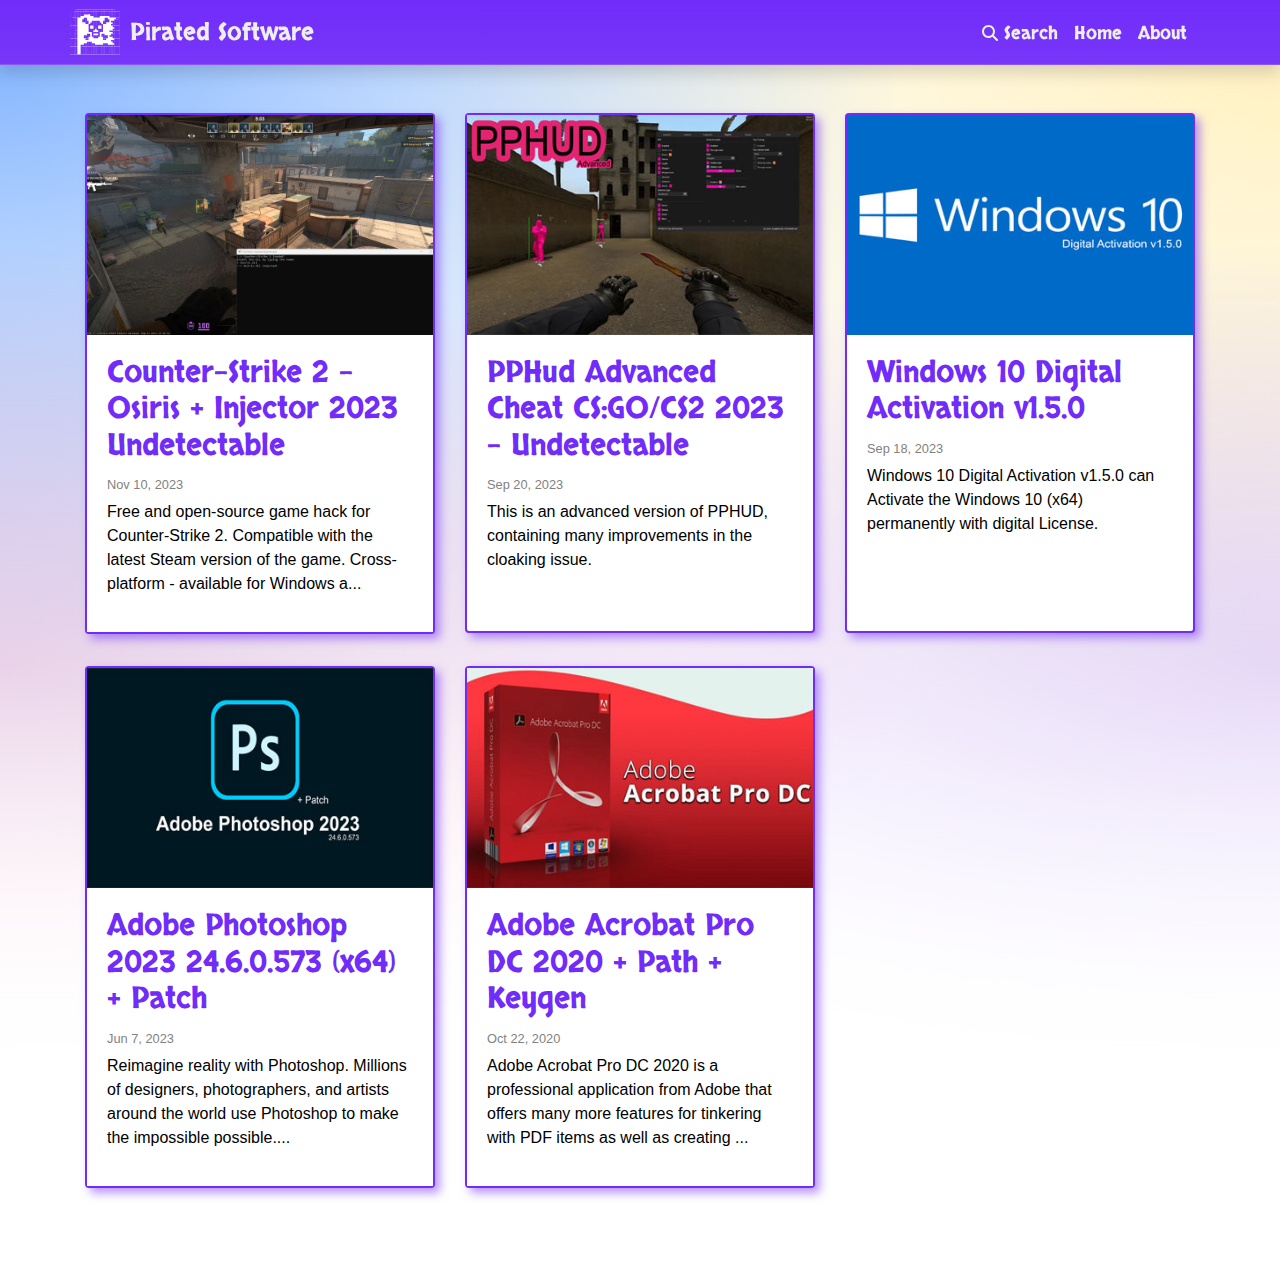
==== commit f74438dc: "update" ====
--- a/index.html
+++ b/index.html
@@ -1 +1 @@
-<!DOCTYPE html> <html> <head> <meta charset="utf-8" /> <meta http-equiv="X-UA-Compatible" content="IE=edge" /> <meta name="viewport" content="width=device-width, initial-scale=1" /> <!-- Begin Jekyll SEO tag v2.8.0 --> <title>Pirated Software | Pirated Software is a website that provides the best paid software “crackers” for you. Everything updated.</title> <meta name="generator" content="Jekyll v4.3.2" /> <meta property="og:title" content="Pirated Software" /> <meta property="og:locale" content="en_US" /> <meta name="description" content="Pirated Software is a website that provides the best paid software “crackers” for you. Everything updated." /> <meta property="og:description" content="Pirated Software is a website that provides the best paid software “crackers” for you. Everything updated." /> <link rel="canonical" href="https://piratedsoftware.github.io/" /> <meta property="og:url" content="https://piratedsoftware.github.io/" /> <meta property="og:site_name" content="Pirated Software" /> <meta property="og:type" content="website" /> <meta name="twitter:card" content="summary" /> <meta property="twitter:title" content="Pirated Software" /> <script type="application/ld+json"> {"@context":"https://schema.org","@type":"WebSite","description":"Pirated Software is a website that provides the best paid software “crackers” for you. Everything updated.","headline":"Pirated Software","name":"Pirated Software","publisher":{"@type":"Organization","logo":{"@type":"ImageObject","url":"https://piratedsoftware.github.io/assets/images/logotype.svg"}},"url":"https://piratedsoftware.github.io/"}</script> <!-- End Jekyll SEO tag --> <link rel="stylesheet" href="https://piratedsoftware.github.io/assets/css/vendor/bootstrap/bootstrap-reboot.min.css" /> <link rel="stylesheet" href="https://piratedsoftware.github.io/assets/css/vendor/bootstrap/bootstrap.min.css" /> <link rel="stylesheet" href="https://piratedsoftware.github.io/assets/css/vendor/bootstrap/bootstrap-grid.min.css" /> <link rel="stylesheet" href="https://piratedsoftware.github.io/assets/css/vendor/bootstrap/bootstrap-grid.min.css" /> <!-- <link rel="stylesheet" href="https://piratedsoftware.github.io/assets/fonts/fontawesome/css/all.min.css" /> --> <!-- <link rel="stylesheet" href="https://piratedsoftware.github.io/assets/fonts/website/fonts.css" /> --> <link rel="preconnect" href="https://fonts.googleapis.com"> <link rel="preconnect" href="https://fonts.gstatic.com" crossorigin> <!-- <link href="https://fonts.googleapis.com/css2?family=VT323&display=swap" rel="stylesheet"> --> <link href="https://fonts.googleapis.com/css2?family=Open+Sans:ital,wght@0,300;0,400;0,500;0,600;0,700;0,800;1,500&family=VT323&display=swap" rel="stylesheet"> <link href="https://fonts.googleapis.com/css2?family=Skranji:wght@400;700&display=swap" rel="stylesheet"> <link rel="stylesheet" href="https://piratedsoftware.github.io/assets/css/main.css" /> <link rel="alternate" type="application/rss+xml" title="Pirated Software" href="https://piratedsoftware.github.io/feed.xml"> <link rel="icon" type="image/png" sizes="32x32" href="https://piratedsoftware.github.io/assets/images/favicon.png"> </head> <body class=""> <nav class="navbar bd-navbar navbar-expand-lg sticky-top"> <div class="container"> <div class="row"> <a class="logotype_navbar" href="https://piratedsoftware.github.io/"> <!-- <img src="/assets/images/logotype.svg" alt="Pirated Software" /> --> <?xml version="1.0" encoding="UTF-8" standalone="no"?> <svg xmlns:dc="http://purl.org/dc/elements/1.1/" xmlns:cc="http://creativecommons.org/ns#" xmlns:rdf="http://www.w3.org/1999/02/22-rdf-syntax-ns#" xmlns:svg="http://www.w3.org/2000/svg" xmlns="http://www.w3.org/2000/svg" xmlns:sodipodi="http://sodipodi.sourceforge.net/DTD/sodipodi-0.dtd" xmlns:inkscape="http://www.inkscape.org/namespaces/inkscape" version="1.0" width="568.000000pt" height="527.000000pt" viewBox="0 0 568.000000 527.000000" preserveAspectRatio="xMidYMid meet" id="svg4113" sodipodi:docname="113-1133399_pixel-art-pirate-flag_.svg" inkscape:version="0.92.4 (5da689c313, 2019-01-14)"> <metadata id="metadata4119"> <rdf:RDF> <cc:Work rdf:about=""> <dc:format>image/svg+xml</dc:format> <dc:type rdf:resource="http://purl.org/dc/dcmitype/StillImage" /> </cc:Work> </rdf:RDF> </metadata> <defs id="defs4117" /> <sodipodi:namedview pagecolor="#ffffff" bordercolor="#666666" borderopacity="1" objecttolerance="10" gridtolerance="10" guidetolerance="10" inkscape:pageopacity="0" inkscape:pageshadow="2" inkscape:window-width="1920" inkscape:window-height="1017" id="namedview4115" showgrid="false" inkscape:zoom="0.42667923" inkscape:cx="543.85562" inkscape:cy="-4.2884699" inkscape:window-x="-8" inkscape:window-y="-8" inkscape:window-maximized="1" inkscape:current-layer="svg4113" /> <path class="logotype_navbar__bg" style="fill:#000000;fill-opacity:1;stroke:none;stroke-width:0.1" inkscape:connector-curvature="0" id="path3917" d="m 42.343398,9.058485 41.2,0.3 v 8.5 8.5 h -8.5 -8.4 l -0.4,-8.3 -0.3,-8.2 -0.2,8.2 -0.2,8.3 -32.2,0.2 c -17.8,0.1 -30.2,0.3 -27.6,0.5 l 4.7,0.4 0.4,8.2 0.3,8.2 0.2,-8.2 0.2,-8.2 h 18 17.9 v 16.6 c 0,9.1 0.2,16.8 0.5,17.1 0.4,0.3 0.6,-7.2 0.6,-16.6 v -17.2 h 8.4 8.5 v 27 27.000001 h -8.4 -8.5 v -9.5 c 0,-5.2 -0.3,-9.500001 -0.7,-9.500001 -0.5,0 -0.6,4.300001 -0.5,9.500001 l 0.4,9.4 h -18.2 -18.2 l 0.4,-9.4 c 0.1,-5.2 0,-9.500001 -0.4,-9.500001 -0.5,0 -0.8,4.300001 -0.8,9.400001 v 9.5 l -4.7,0.4 -4.8,0.3 4.8,0.2 4.7,0.2 v 8.500003 8.5 h -4.7 c -2.5,0 -4.4,0.2 -4.1,0.5 0.3,0.300001 14.8,0.600001 32.2,0.600001 l 31.6,-0.1 v 8.5 8.5 h -8.5 -8.4 l -0.4,-7.8 -0.3,-7.7 -0.2,7.7 -0.2,7.8 h -23.2 c -12.7,0 -22.9,0.3 -22.6,0.6 0.3,0.3 10.8,0.5 23.2,0.4 h 22.6 v 8.5 8.5 l -23.2,0.2 c -12.8,0.1 -21.2,0.3 -18.5,0.5 l 4.7,0.4 v 17.1 c 0,9.4 0.2,16.9 0.6,16.6 0.3,-0.3 0.5,-8 0.5,-17.1 v -16.6 h 26.9 26.9 v 26.9 27 h -8.4 -8.5 v -9.5 c 0,-5.2 -0.3,-9.5 -0.7,-9.5 -0.5,0 -0.6,4.3 -0.5,9.5 l 0.4,9.4 h -18.2 -18.1 l 0.2,-9 c 0.1,-4.9 -0.1,-9.2 -0.5,-9.6 -0.3,-0.3 -0.6,3.7 -0.6,9 v 9.6 l -4.7,0.4 -4.8,0.3 4.8,0.2 4.7,0.2 v 8.4 8.5 l -4.7,0.4 -4.8,0.3 4.8,0.2 4.7,0.2 v 8.5 8.5 h -4.7 c -2.5,0 -4.4,0.3 -4.1,0.6 0.3,0.3 14.8,0.5 32.2,0.5 h 31.5 v 35.9 36 h -8.4 -8.5 v -18.5 c 0,-10.2 -0.3,-18.5 -0.7,-18.5 -0.5,0 -0.7,8.3 -0.5,18.5 l 0.3,18.5 h -18.1 -18.1 l 0.3,-18.5 c 0.2,-10.2 0,-18.5 -0.4,-18.5 -0.5,0 -0.8,8.3 -0.8,18.5 v 18.5 h -4.7 c -2.5,0 -4.4,0.2 -4.1,0.5 0.3,0.3 14.8,0.6 32.2,0.6 l 31.6,-0.1 v 8.5 8.5 h -8.5 -8.4 l -0.4,-7.7 -0.3,-7.8 -0.2,7.7 -0.2,7.8 h -23.2 c -12.7,0 -22.9,0.3 -22.6,0.6 0.3,0.3 10.7,0.5 23.1,0.4 h 22.6 l 0.4,8.2 0.3,8.3 0.2,-8.3 0.2,-8.2 h 8.5 8.5 v 8.5 8.5 h -32.2 c -17.7,0 -31.9,0.3 -31.6,0.6 0.3,0.3 14.8,0.5 32.2,0.5 h 31.5 v 35.9 36 h -8.4 -8.5 v -8.5 -8.4 l 7.8,-0.4 7.7,-0.3 -7.7,-0.2 -7.8,-0.2 v -9.5 c 0,-5.2 -0.3,-9.5 -0.7,-9.5 -0.5,0 -0.6,4.3 -0.5,9.5 l 0.4,9.4 h -18.2 -18.2 l 0.4,-9.4 c 0.1,-5.2 0,-9.5 -0.4,-9.5 -0.5,0 -0.8,4.3 -0.8,9.4 v 9.5 l -4.8,0.4 -4.7,0.3 4.8,0.2 4.7,0.2 v 8.5 8.5 h -4.7 c -2.5,0 -4.4,0.3 -4.1,0.6 0.3,0.3 10.8,0.5 23.2,0.4 h 22.6 v 8.5 8.5 h -18 -17.9 l -0.4,-7.8 -0.3,-7.7 -0.2,7.7 -0.2,7.8 h -4.7 c -2.5,0 -4.4,0.2 -4.1,0.5 0.3,0.3 14.8,0.6 32.2,0.6 l 31.6,-0.1 v 8.5 8.5 h -8.5 -8.4 l -0.4,-7.8 -0.3,-7.7 -0.2,7.7 -0.2,7.8 h -18 -17.9 l -0.4,-7.8 -0.3,-7.7 -0.2,7.7 -0.2,7.8 h -4.7 c -2.5,0 -4.4,0.3 -4.1,0.6 0.3,0.3 10.8,0.5 23.2,0.5 h 22.5 l 0.4,8.2 0.3,8.2 0.2,-8.3 0.2,-8.2 h 8.5 8.4 v 27 27 h -8.4 -8.5 v -18.5 c 0,-10.2 -0.3,-18.5 -0.7,-18.5 -0.5,0 -0.7,8.3 -0.5,18.5 l 0.2,18.4 h -17.9 -18 l -0.4,-7.7 -0.3,-7.7 -0.2,7.7 -0.2,7.8 h -4.7 c -2.5,0 -4.4,0.3 -4.1,0.6 0.3,0.3 10.8,0.5 23.2,0.4 h 22.6 v 8.5 8.5 h -18 -17.9 l -0.4,-7.8 -0.3,-7.7 -0.2,7.7 -0.2,7.7 -4.8,0.4 -4.7,0.3 4.7,0.2 4.7,0.2 0.4,8.7 0.3,8.8 0.2,-8.8 0.2,-8.7 h 18 17.9 l 0.4,8.8 0.3,8.7 0.2,-8.8 0.2,-8.7 h 8.5 8.4 l 0.4,8.7 0.3,8.8 0.2,-8.8 0.2,-8.7 h 8.5 8.4 l 0.4,8.7 0.3,8.8 0.2,-8.8 0.2,-8.7 h 8.5 8.400002 l 0.4,8.7 0.3,8.8 0.2,-8.7 0.2,-8.7 h 27 26.9 l 0.4,8.7 0.3,8.7 0.2,-8.8 0.2,-8.7 h 8.5 8.4 l 0.4,8.7 0.3,8.8 0.2,-8.8 0.2,-8.7 h 8.5 8.4 l 0.4,8.7 0.3,8.8 0.2,-8.8 0.2,-8.7 h 8.5 8.4 l 0.4,8.8 0.3,8.7 0.2,-8.8 0.2,-8.7 h 18 17.9 l 0.4,8.7 0.3,8.8 0.2,-8.8 0.2,-8.7 h 8.5 8.4 l 0.4,8.7 0.3,8.8 0.2,-8.8 0.2,-8.7 h 8.5 8.4 l 0.4,8.7 0.3,8.8 0.2,-8.8 0.2,-8.7 h 8.5 8.4 l 0.4,8.7 0.3,8.8 0.2,-8.7 0.2,-8.7 h 27 26.9 l 0.4,8.7 0.3,8.7 0.2,-8.8 0.2,-8.7 h 8.5 8.4 l 0.4,8.7 0.3,8.8 0.2,-8.8 0.2,-8.7 h 8.5 8.4 l 0.4,8.7 0.3,8.8 0.2,-8.8 0.2,-8.7 h 8.5 8.4 l 0.4,8.7 0.3,8.8 0.2,-8.8 0.2,-8.7 h 18 17.9 l 0.4,8.8 0.3,8.7 0.2,-8.8 0.2,-8.7 h 8.5 8.4 l 0.4,8.8 0.3,8.7 0.2,-8.8 0.2,-8.7 h 8.5 8.4 l 0.4,8.7 0.3,8.8 0.2,-8.8 0.2,-8.7 h 8.5 8.4 l 0.4,8.7 0.3,8.8 0.2,-8.7 0.2,-8.7 h 27 26.9 l 0.4,8.7 0.3,8.7 0.2,-8.7 0.2,-8.7 6.3,-0.4 6.2,-0.3 -6.2,-0.2 -6.3,-0.2 v -8.5 -8.4 l 6.3,-0.4 6.2,-0.3 -6.2,-0.2 -6.3,-0.2 v -27 -26.9 l 6.3,-0.4 6.2,-0.3 -6.2,-0.2 -6.3,-0.2 v -8.5 -8.4 l 6.3,-0.4 6.2,-0.3 -6.2,-0.2 -6.3,-0.2 v -8.5 -8.4 l 6.3,-0.4 6.2,-0.3 -6.2,-0.2 -6.3,-0.2 v -8.5 -8.4 l 6.3,-0.4 6.2,-0.3 -6.3,-0.2 -6.2,-0.2 v -27 l 0.1,-26.9 6.2,-0.4 6.2,-0.3 -6.2,-0.2 -6.3,-0.2 v -8.5 -8.4 l 6.3,-0.4 6.2,-0.3 -6.2,-0.2 -6.3,-0.2 v -8.5 -8.4 l 6.3,-0.4 6.2,-0.3 -6.2,-0.2 -6.3,-0.2 v -8.5 -8.4 l 6.3,-0.4 6.2,-0.3 -6.2,-0.2 -6.3,-0.2 v -18 -17.9 l 6.3,-0.4 6.2,-0.3 -6.2,-0.2 -6.3,-0.2 v -8.5 -8.4 l 6.3,-0.4 6.2,-0.3 -6.2,-0.2 -6.3,-0.2 v -8.5 -8.4 l 6.3,-0.4 6.2,-0.3 -6.2,-0.2 -6.3,-0.2 v -8.5 -8.4 l 6.3,-0.4 6.2,-0.3 -6.2,-0.2 -6.3,-0.2 v -27 -26.9 l 6.3,-0.4 6.2,-0.3 -6.2,-0.2 -6.3,-0.2 v -8.5 -8.4 l 6.3,-0.4 6.2,-0.3 -6.2,-0.2 -6.3,-0.2 v -8.5 -8.4 l 6.3,-0.4 6.2,-0.300001 -6.2,-0.2 -6.3,-0.2 v -8.5 -8.400003 l 6.3,-0.4 6.2,-0.3 -6.2,-0.2 -6.3,-0.2 v -27.000001 -26.9 l 6.3,-0.4 6.2,-0.3 -6.2,-0.2 -6.2,-0.2 -0.4,-8.3 -0.3,-8.2 -0.2,8.2 -0.2,8.3 h -27 -26.9 l -0.4,-8.3 -0.3,-8.2 -0.2,8.2 -0.2,8.3 h -8.5 -8.5 v -8.5 -8.5 l 42.8,-0.3 c 23.5,-0.1 -85.3,-0.2 -241.8,-0.2 -156.5,0 -265.900002,0.1 -243.200002,0.2 z m 132.200002,8.8 v 8.5 h -8.5 -8.5 l -0.2,-8.3 -0.2,-8.2 -0.3,8.2 -0.4,8.3 h -26.9 -27 l -0.2,-8.3 -0.2,-8.2 -0.3,8.2 -0.4,8.3 h -8.400002 -8.5 v -8.5 -8.5 h 45.000002 45 z m 18,0 v 8.5 h -8.5 -8.5 v -8.5 -8.5 h 8.5 8.5 z m 91,0 v 8.5 h -8.5 -8.5 l -0.2,-8.3 -0.2,-8.2 -0.3,8.2 -0.4,8.3 h -35.9 -36 v -8.5 -8.5 h 45 45 z m 91,0 v 8.5 h -8.5 -8.5 l -0.2,-8.3 -0.2,-8.2 -0.3,8.2 -0.4,8.3 h -26.9 -27 l -0.2,-8.3 -0.2,-8.2 -0.3,8.2 -0.4,8.3 h -8.4 -8.5 v -8.5 -8.5 h 45 45 z m 18,0 v 8.5 h -8.5 -8.5 v -8.5 -8.5 h 8.5 8.5 z m 91,0 v 8.5 h -8.5 -8.5 l -0.2,-8.3 -0.2,-8.2 -0.3,8.2 -0.4,8.3 h -35.9 -36 v -8.5 -8.5 h 45 45 z m -400.100002,36.5 v 27.000001 h -8.5 -8.4 v -27.000001 -27 h 8.5 8.4 z m 18.100002,-18.5 v 8.5 h -8.500002 -8.5 v -8.5 -8.5 h 8.5 8.500002 z m 18,0 v 8.5 h -8.5 -8.5 v -8.5 -8.5 h 8.5 8.5 z m 36.9,18.5 v 27.000001 l -17.7,-0.3 -17.7,-0.2 -0.2,-26.700001 -0.2,-26.8 17.9,0.1 h 17.9 z m 18,-9 0.1,18 h -8.5 -8.5 v -18 -18 h 8.5 8.4 z m 18.1,0 v 18 h -8.5 -8.5 l 0.1,-18 v -18 h 8.4 8.5 z m 18.2,-9.8 0.2,8.3 0.3,-8.2 0.4,-8.2 h 17.9 17.9 v 16.6 c 0,9.1 0.2,16.8 0.5,17.1 0.4,0.3 0.6,-7.2 0.6,-16.6 v -17.2 h 8.4 8.5 v 27 27.000001 h -8.4 -8.5 v -9.5 c 0,-5.2 -0.3,-9.500001 -0.7,-9.500001 -0.5,0 -0.6,4.300001 -0.5,9.500001 l 0.4,9.6 -8.9,-0.3 -8.8,-0.3 v -9 -9.000001 h -9 -9 v -9.3 c 0,-5 -0.3,-9.2 -0.7,-9.2 -0.5,0 -0.8,4.3 -0.8,9.5 v 9.5 h -8.5 -8.5 l 0.1,-18 v -18 h 8.4 8.5 z m 72.8,18.8 v 27.000001 h -8.5 -8.5 v -27.000001 -27 h 8.5 8.4 z m 18,0 v 27.000001 h -8.5 -8.4 v -27.000001 -27 h 8.4 8.5 z m 54.9,0 v 26.900001 h -26.9 -26.9 v -26.900001 -26.9 h 26.9 26.9 z m 18,0 v 27.000001 h -8.4 -8.5 v -27.000001 -27 h 8.5 8.4 z m 18.1,0 v 27.000001 h -8.5 -8.5 V 54.358485 l 0.1,-27 h 8.4 8.5 z m 18.2,-18.8 0.2,8.3 0.3,-8.2 0.4,-8.2 h 17.9 17.9 v 16.6 c 0,9.1 0.2,16.8 0.5,17.1 0.4,0.3 0.6,-7.2 0.6,-16.6 v -17.2 h 8.4 8.5 v 27 27.000001 l -8.2,0.2 -8.2,0.2 8.3,0.3 8.2,0.4 v 8.400003 8.5 h -8.5 -8.5 V 80.858486 c 0,-10.2 -0.3,-18.500001 -0.7,-18.500001 -0.5,0 -0.6,4.300001 -0.5,9.500001 l 0.4,9.4 h -18.2 -18.2 l 0.4,-9.4 c 0.1,-5.2 0,-9.500001 -0.4,-9.500001 -0.5,0 -0.8,4.300001 -0.8,9.500001 v 9.5 h -8.5 -8.4 v -27.000001 -27 h 8.4 8.5 z m 72.8,18.8 v 27.000001 h -8.5 -8.5 v -27.000001 -27 h 8.5 8.4 z m 18,0 v 27.000001 h -8.5 -8.4 v -27.000001 -27 h 8.4 8.5 z m 54.9,0 v 26.900001 h -26.9 -26.9 v -26.900001 -26.9 h 26.9 26.9 z m -455,9 0.1,18.000001 h -8.500002 -8.5 v -18.000001 -18 h 8.5 8.400002 z m 18,0 v 18.000001 h -8.4 -8.4 v -18.000001 -18 h 8.4 8.4 z M 47.543398,90.858489 v 8.5 h -18 -18 v -8.5 -8.500003 h 18 18 z m 18,0 v 8.5 h -8.5 -8.5 v -8.5 -8.500003 h 8.5 8.5 z m 18,0 v 8.5 h -8.5 -8.5 v -8.5 -8.500003 h 8.5 8.5 z m 18.000002,0 v 8.5 h -8.500002 -8.5 v -8.5 -8.500003 h 8.5 8.500002 z m 18,0 v 8.5 h -8.5 -8.5 v -8.5 -8.500003 h 8.5 8.5 z m 164,0 v 8.5 h -8.5 -8.5 v -8.5 -8.500003 h 8.5 8.5 z m 18,0 v 8.5 h -8.5 -8.5 v -8.5 -8.500003 h 8.5 8.5 z m 36.8,-0.3 -0.3,8.3 -17.7,0.3 -17.8,0.2 v -8.5 -8.500003 h 18 18.1 z m 145.2,0.3 v 8.5 h -8.5 -8.5 v -8.5 -8.500003 h 8.5 8.5 z m 18,0 v 8.5 h -8.5 -8.5 v -8.5 -8.500003 h 8.5 8.5 z m 55,0 v 8.5 h -27 l -27,-0.1 v -8.4 -8.500003 h 27 27 z M 83.543398,108.85849 v 8.5 h -8.5 -8.5 v -8.5 -8.5 h 8.5 8.5 z m 91.000002,0 v 8.5 h -8.5 -8.5 v -8.5 -8.5 h 8.5 8.5 z m 18,0 v 8.5 h -8.5 -8.5 v -8.5 -8.5 h 8.5 8.5 z m 237,0 v 8.5 h -18 -18 v -8.5 -8.5 h 18 18 z m 127,0 v 8.5 l -17.7,-0.2 -17.8,-0.3 -0.3,-6.9 c -0.2,-3.8 -0.1,-7.5 0.2,-8.2 0.4,-1.1 4.4,-1.3 18.1,-1.3 h 17.5 z m -491.000002,18 v 8.5 h -8.5 -8.5 v -8.5 -8.5 h 8.5 8.5 z m 18,0 v 8.5 h -8.5 -8.5 v -8.5 -8.5 h 8.5 8.5 z m 73.200002,-0.3 0.2,8.3 0.3,-8.3 0.4,-8.2 h 8.4 8.5 v 8.5 8.5 h -17.2 c -9.4,0 -16.9,0.2 -16.6,0.5 0.3,0.3 8,0.6 17.2,0.6 l 16.7,-0.1 -0.3,8.8 -0.3,8.7 -8.2,0.3 -8.3,0.3 -0.2,-8.3 -0.2,-8.3 -0.5,8 -0.6,8 -8.2,0.3 -8.3,0.3 v -18.1 -18 h 8.5 8.5 z m 35.8,0.3 v 8.5 h -8.5 -8.5 v -8.5 -8.5 h 8.5 8.5 z m 255,0 v 8.5 h -27 -27 v -8.5 -8.5 h 27 27 z m 109,0 v 8.5 h -27 -27 v -8.5 -8.4 h 27 27 z m -473.000002,36.5 v 27 h -8.5 -8.5 v -27 -27 h 8.5 8.5 z m 109.000002,-9 v 18 h -8.5 -8.5 v -18 -18 h 8.5 8.5 z m 18,0 v 18 h -8.5 -8.5 v -18 -18 h 8.5 8.5 z m 54.9,9.1 v 27 l -8.7,-0.1 c -4.8,-0.1 -13,-0.1 -18.2,-0.1 l -9.5,0.1 v 8.7 8.8 l -8.7,0.3 -8.7,0.3 v -17.6 -17.5 h 9.4 9.5 v -9 -9 h 9 9 v -9.5 -9.5 h 8.5 8.4 z m 18.1,8.9 v 36 h -8.5 -8.5 v -36 -36 h 8.5 8.5 z m 18,-8.5 c 0,15.1 0.3,27.5 0.8,27.5 0.4,0 0.6,-12.4 0.5,-27.5 l -0.3,-27.4 h 18.1 l 18.1,-0.1 -0.4,9.5 -0.3,9.5 6.3,-0.6 c 3.5,-0.3 7.6,-0.3 9.2,0.1 l 2.9,0.6 v 17.5 17.5 l -19.5,-0.1 c -10.8,-0.1 -19.8,0.1 -20.2,0.4 -0.3,0.3 0.2,0.6 1.1,0.6 1.5,0 1.7,1.2 1.7,8.5 v 8.5 h -8.5 -8.5 l -0.2,-8.3 -0.2,-8.2 -0.3,8.2 -0.4,8.3 h -8.4 -8.5 v -36 -36 h 8.5 8.5 z m 91,-9.5 v 18 h -8.5 -8.5 v -18 -18 h 8.5 8.5 z m 54.8,-9.3 -0.3,8.8 h -18.3 -18.2 v 9.2 9.3 h -8.5 -8.5 v -18 -17.9 l 27,-0.1 h 27.1 z m 36.2,0.3 v 9 h -8.5 -8.5 v -9 -9 h 8.5 8.5 z m 18,18 -0.1,27 h -8.4 -8.4 l -0.1,-27 v -27 h 8.5 8.5 z m 54.9,0 v 26.9 h -26.9 -26.9 v -26.9 -26.9 h 26.9 26.9 z m -181.9,18.5 c 0,6.1 -0.4,8.5 -1.2,8.6 -1,0 -1,0.2 0,0.6 0.8,0.3 1.2,3.1 1.2,8.9 v 8.4 h -8.5 -8.5 v -17.5 -17.5 h 8.5 8.5 z m 109,0 v 8.5 h -8.5 -8.5 v -8.5 -8.5 h 8.5 8.5 z m -436.000002,18 v 8.5 h -18 -18 v -8.5 -8.5 h 18 18 z m 18,0 v 8.5 h -8.5 -8.5 v -8.5 -8.5 h 8.5 8.5 z m 18,0 v 8.5 h -8.5 -8.5 v -8.5 -8.5 h 8.5 8.5 z m 418.000002,0 v 8.5 h -8.5 -8.5 v -8.5 -8.5 h 8.5 8.5 z m 55,0 v 8.4 h -27 -27 v -8.4 -8.4 h 27 27 z m -508.800002,17.7 0.2,8.3 0.3,-8.3 0.4,-8.2 h 8.4 8.5 v 8.5 8.5 h -27 -27 v -8.5 -8.5 h 18 18 z m 35.8,0.3 v 8.5 h -8.5 -8.5 v -8.5 -8.5 h 8.5 8.5 z m 145.000002,0 v 8.5 h -8.5 -8.5 v -8.5 -8.5 h 8.5 8.5 z m 55,0 v 8.5 h -8.5 -8.5 v -8.5 -8.5 h 8.5 8.5 z m 18,0 v 8.5 h -8.5 -8.5 v -8.5 -8.5 h 8.5 8.5 z m 18.2,-7.8 c 0.2,0.5 0.2,4.3 0,8.5 l -0.4,7.8 h -8.4 -8.4 v -8.5 -8.5 h 8.4 c 4.7,0 8.6,0.3 8.8,0.7 z m 54.8,7.8 v 8.5 h -8.5 -8.5 v -8.5 -8.5 h 8.5 8.5 z m 182,0 v 8.5 h -27 -27 v -8.5 -8.4 h 27 27 z m -473.000002,18 v 8.5 l -5.7,0.2 -5.8,0.2 5.8,0.3 5.7,0.4 v 17.9 18 l -6.2,0.2 -6.3,0.2 6.3,0.3 6.2,0.4 v 8.4 8.5 h -8.5 -8.5 v -27 -27 l 2.8,-0.1 2.7,-0.2 -2.7,-0.4 c -2.8,-0.4 -2.8,-0.4 -2.8,-8.9 v -8.4 h 8.5 8.5 z m 181.900002,27.6 v 35.9 l -8.2,0.2 -8.2,0.2 8.3,0.3 8.2,0.4 v 8.4 8.5 h -8.5 -8.5 v -27.3 -27.2 h -18.2 -18.3 l -0.2,-17.7 -0.3,-17.7 h 27 26.9 z m 18.1,-27.6 v 8.5 h -8.5 -8.5 v -8.5 -8.5 h 8.5 8.5 z m 73,-6.2 0.9,2.2 v -2.3 c 0.1,-2.1 0.5,-2.2 8.6,-2.2 h 8.5 v 8.5 c 0,6.1 -0.4,8.5 -1.2,8.6 -1,0 -1,0.2 0,0.6 0.8,0.3 1.2,3.2 1.2,9.4 v 8.9 h -8.5 -8.5 v -9.5 c 0,-9.2 -0.1,-9.5 -2.2,-9.4 -1.8,0.1 -1.9,0.2 -0.5,0.6 1.6,0.4 1.7,1.5 1.5,9.1 l -0.3,8.7 h -9 -9 l 0.3,18.2 0.2,18.3 h -9 -9.1 l 0.2,-9.1 0.2,-9.2 -9.2,0.2 -9.1,0.2 v -8.5 c 0,-8.4 0.1,-8.6 2.6,-9.2 1.4,-0.4 5.5,-0.4 9.2,-0.1 l 6.7,0.6 -0.4,-8.5 c -0.2,-5.9 0.1,-8.9 1,-10 1.1,-1.4 0.8,-1.6 -3.2,-1.4 -2.4,0.1 -7,0.1 -10.1,0.1 l -5.8,-0.1 v -8.5 -8.4 h 26.6 c 26.4,0 26.5,0 27.4,2.2 z m 145,6.2 v 8.5 h -8.5 -8.5 v -8.5 -8.5 h 8.5 8.5 z m 55,0 v 8.5 h -19.7 c -10.8,0 -19.3,0.3 -19,0.6 0.4,0.4 9.2,0.6 19.6,0.5 l 19,-0.1 v 27 26.9 h -26.9 -26.9 v -26.9 -27 l 7.2,-0.2 7.2,-0.2 -7.2,-0.3 -7.3,-0.4 v -8.4 -8.4 h 27 27 z m -91.5,18.5 v 8.5 l -8.2,0.3 -8.3,0.3 v -9.1 -9.1 l 8.3,0.3 8.2,0.3 z m 18.3,0.2 0.3,8.8 h -8.6 -8.5 v -9 -9.1 l 8.3,0.3 8.2,0.3 z m 18.2,8.8 v 18 l -6.2,0.2 -6.3,0.2 6.3,0.3 6.2,0.4 v 8.4 8.5 h -8.5 -8.5 v -8.5 c 0,-8.1 0.1,-8.5 2.3,-8.6 l 2.2,-0.2 -2.2,-0.4 c -2.3,-0.4 -2.3,-0.6 -2.3,-18.4 v -17.9 h 8.5 8.5 z m -219.9,0.5 c 1.7,0.6 1.9,1.7 1.9,9.1 v 8.4 h -8.5 -8.5 v -8.3 c 0,-4.6 0.2,-8.6 0.5,-8.9 0.8,-0.7 12.4,-1 14.6,-0.3 z m 19.7,8.7 0.3,8.8 h -8.6 -8.5 v -8.3 c 0,-4.6 0.3,-8.6 0.6,-9 0.4,-0.3 4.1,-0.5 8.3,-0.4 l 7.6,0.2 z m -71.8,18.3 v 8.5 l -18,-0.1 h -18 v -8.4 -8.5 h 18 18 z m 145,0 v 8.5 l -8.2,0.2 -8.3,0.2 8.3,0.3 8.2,0.4 v 8.4 8.5 h -8.5 -8.5 v -17.5 -17.5 h 8.5 8.5 z m 18,0 v 8.5 l -8.2,0.2 -8.3,0.2 8.3,0.3 8.2,0.4 v 8.4 8.5 h -8.5 -8.5 v -17.5 -17.5 h 8.5 8.5 z m 91,0 v 8.5 h -8.5 -8.5 v -8.5 -8.5 h 8.5 8.5 z m -400.000002,18 v 8.5 h -8.5 -8.5 v -8.5 -8.5 h 8.5 8.5 z m 91.000002,0 v 8.5 h -8.5 -8.5 v -8.5 -8.5 h 8.5 8.5 z m 18,0 v 8.5 h -8.5 -8.5 v -8.5 -8.5 h 8.5 8.5 z m 36.8,-0.3 -0.3,8.3 -17.7,0.3 -17.8,0.2 v -8.5 -8.5 h 18 18.1 z m 54.2,0.3 v 8.5 h -8.5 -8.5 v -8.5 -8.5 h 8.5 8.5 z m 18,0 v 8.5 h -8.5 -8.5 v -8.5 -8.5 h 8.5 8.5 z m 36.8,-0.3 -0.3,8.3 -17.7,0.3 -17.8,0.2 v -8.5 -8.5 h 18 18.1 z m 91,0 -0.3,8.3 -17.7,0.3 -17.8,0.2 v -8.5 -8.5 h 18 18.1 z m 36.2,0.3 v 8.5 h -8.5 -8.5 v -8.5 -8.5 h 8.5 8.5 z m 18,0 v 8.5 h -8.5 -8.5 v -8.5 -8.5 h 8.5 8.5 z m 18,0 v 8.5 h -8.5 -8.5 v -8.5 -8.5 h 8.5 8.5 z m 55,0 v 8.5 h -27 -27 v -8.5 -8.4 h 27 27 z m -473.000002,18 v 8.5 h -8.5 -8.5 v -8.5 -8.5 h 8.5 8.5 z m 91.000002,0 v 8.5 h -8.5 -8.5 v -8.5 -8.5 h 8.5 8.5 z m 18,0 v 8.5 h -8.5 -8.5 v -8.5 -8.5 h 8.5 8.5 z m 18,0 v 8.5 h -8.5 -8.5 v -8.5 -8.5 h 8.5 8.5 z m 73,0 v 8.5 h -8.5 -8.5 v -8.5 -8.5 h 8.5 8.5 z m 18.2,-0.3 0.2,8.3 0.3,-8.3 0.4,-8.2 h 8.3 c 4.5,0 8.5,0.2 8.7,0.4 0.2,0.2 0.3,4.1 0.1,8.5 l -0.4,8.1 h -17.4 -17.4 v -8.5 -8.5 h 8.5 8.5 z m 90.8,0.3 v 8.5 h -8.5 -8.5 v -8.5 -8.5 h 8.5 8.5 z m 36.8,0.2 0.3,8.3 h -18.1 -18 v -8.5 -8.5 l 17.8,0.2 17.7,0.3 z m 72.2,-0.2 v 8.5 h -8.5 -8.5 v -8.5 -8.5 h 8.5 8.5 z m 55,0 v 8.5 h -27 -27 v -8.5 -8.4 h 27 27 z m -473.000002,36.5 v 27 h -8.5 -8.5 v -27 -27 h 8.5 8.4 z m 108.800002,-18.3 -0.3,8.8 h -8 -8 l -0.3,-8.8 -0.3,-8.7 h 8.6 8.6 z m 18,0 -0.3,8.8 h -8 -8 l -0.3,-8.8 -0.3,-8.7 h 8.6 8.6 z m 182,0 -0.3,8.8 -8.2,0.3 -8.3,0.3 v -9.1 -9 h 8.5 8.6 z m 18.2,0.3 v 9.1 l -8.2,-0.3 -8.3,-0.3 -0.3,-8.8 -0.3,-8.7 h 8.6 8.5 z m 145.9,18 v 26.9 h -26.9 -26.9 v -26.1 c 0,-14.4 0.2,-26.5 0.5,-27 0.3,-0.4 12.4,-0.7 26.9,-0.7 h 26.4 z m -72.9,0.5 v 8.5 h -8.5 -8.5 v -8.5 -8.5 h 8.5 8.5 z m 18,9 v 17.5 h -8.5 -8.5 v -17.5 -17.5 h 8.5 8.5 z m -291,9 v 8.5 l -7.7,0.2 -7.8,0.2 7.8,0.3 7.7,0.4 v 8.4 8.5 h -8.5 -8.4 v -17.5 -17.5 h 8.4 8.5 z m 37,0 v 8.4 h -18 -18 v -8.4 -8.5 h 18 18 z m -200.000002,18 v 8.5 h -18 -18 v -8.5 -8.5 h 18 18 z m 36,0 v 8.5 h -8.5 -8.5 v -8.5 -8.5 h 8.5 8.5 z m 91.000002,0 v 8.5 h -8.5 -8.5 v -8.5 -8.5 h 8.5 8.5 z m 18,0 v 8.5 h -8.5 -8.5 v -8.5 -8.5 h 8.5 8.5 z m 55,0 v 8.5 h -18 -18 v -8.5 -8.5 h 18 18 z m 18,0 v 8.5 h -8.5 -8.5 v -8.5 -8.5 h 8.5 8.5 z m 18,0 v 8.5 h -8.5 -8.5 v -8.5 -8.5 h 8.5 8.5 z m 109,0 v 8.5 h -8.5 -8.5 v -8.5 -8.5 h 8.5 8.5 z m 18,0 v 8.5 h -8.5 -8.5 v -8.5 -8.5 h 8.5 8.5 z m 18.5,0 v 8 l -8.7,0.3 -8.8,0.3 v -8.6 -8.6 l 8.8,0.3 8.7,0.3 z m 127.5,0 v 8.4 h -27 -27 v -8.4 -8.5 h 27 27 z m -491.000002,18 v 8.5 h -8.5 -8.5 v -8.5 -8.5 h 8.5 8.5 z m 18,0 v 8.5 h -8.5 -8.5 v -8.5 -8.5 h 8.5 8.5 z m 73.000002,0 v 8.5 h -18 -18 v -7.8 c 0,-4.3 0.3,-8.2 0.6,-8.5 0.4,-0.4 8.5,-0.6 18,-0.6 h 17.4 z m 18,0 v 8.5 h -8.5 -8.5 v -8.5 -8.5 h 8.5 8.5 z m 18,0 v 8.5 h -8.5 -8.5 v -8.5 -8.5 h 8.5 8.5 z m 55,0 v 8.5 h -18 -18 l -0.2,-7.8 -0.2,-7.7 -0.3,7.7 -0.4,7.8 h -8.4 -8.5 v -8.5 -8.4 l 27,-0.1 h 27 z m 18,0 v 8.5 h -8.5 -8.5 v -8.5 -8.5 h 8.5 8.5 z m 18,0 v 8.5 h -8.5 -8.5 v -8.5 -8.5 h 8.5 8.5 z m 18,0 v 8.5 h -8.5 -8.5 v -8.5 -8.5 h 8.5 8.5 z m 55,0 v 8.5 h -27 -27 v -8.5 -8.4 h 27 27 z m 18,0 v 8.5 h -8.5 -8.5 v -8.5 -8.5 h 8.5 8.5 z m 18,0 v 8.5 h -8.5 -8.5 v -8.5 -8.5 h 8.5 8.5 z m 55,0 v 8.5 h -18 -18 l -0.2,-7.8 -0.2,-7.7 -0.3,7.7 -0.4,7.8 h -8.4 -8.5 v -8.5 -8.4 l 27,-0.1 h 27 z m 18,0 v 8.5 h -8.5 -8.5 v -8.5 -8.5 h 8.5 8.5 z m 18,0 v 8.5 h -8.5 -8.5 v -8.5 -8.5 h 8.5 8.5 z m 18,0 v 8.5 h -8.5 -8.5 v -8.5 -8.5 h 8.5 8.5 z m 55,0 v 8.5 h -27 -27 v -8.5 -8.4 h 27 27 z m -473.000002,18 v 8.5 h -8.5 -8.5 v -8.5 -8.5 h 8.5 8.5 z m 73.000002,0 v 8.5 h -18 -18 v -8.5 -8.5 l 18,0.1 h 18 z m 18,0 v 8.5 h -8.5 -8.5 v -8.5 -8.5 h 8.5 8.5 z m 18,0 v 8.5 h -8.5 -8.5 v -8.5 -8.5 h 8.5 8.5 z m 73,0 v 8.5 h -8.5 -8.5 l -0.2,-7.8 -0.2,-7.7 -0.3,7.7 -0.4,7.8 h -17.9 -18 l -0.2,-7.8 -0.2,-7.7 -0.3,7.7 -0.4,7.8 h -8.4 -8.5 v -8.5 -8.4 h 36 36 z m 18,0 v 8.5 h -8.5 -8.5 v -8.5 -8.5 h 8.5 8.5 z m 18,0 v 8.5 h -8.5 -8.5 v -8.5 -8.5 h 8.5 8.5 z m 55,0 v 8.5 h -27 -27 v -8.5 -8.4 h 27 27 z m 18,0 v 8.5 h -8.5 -8.5 v -8.5 -8.5 h 8.5 8.5 z m 18,0 v 8.5 h -8.5 -8.5 v -8.5 -8.5 h 8.5 8.5 z m 73,0 v 8.5 h -8.5 -8.5 l -0.2,-7.8 -0.2,-7.7 -0.3,7.7 -0.4,7.8 h -17.9 -18 l -0.2,-7.8 -0.2,-7.7 -0.3,7.7 -0.4,7.8 h -8.4 -8.5 v -8.5 -8.4 h 36 36 z m 18,0 v 8.5 h -8.5 -8.5 v -8.5 -8.5 h 8.5 8.5 z m 18,0 v 8.5 h -8.5 -8.5 v -8.5 -8.5 h 8.5 8.5 z m 55,0 v 8.5 h -27 -27 v -8.5 -8.4 h 27 27 z m -473.000002,36.5 -0.1,27 h -8.4 -8.5 v -27 -27 h 8.5 8.5 z m 72.900002,0 v 27 l -17.7,-0.3 -17.7,-0.2 -0.3,-8.3 c -0.2,-5.7 0.1,-8.2 0.9,-8.2 0.8,0 0.8,-0.4 0.1,-1.3 -1.1,-1.3 -1.6,-33.2 -0.6,-34.8 0.2,-0.5 8.3,-0.8 17.9,-0.8 h 17.4 z m 18.1,0 v 27 h -8.5 -8.5 v -27 -27 h 8.5 8.4 z m 18,0 v 27 h -8.5 -8.5 v -27 -27 h 8.5 8.5 z m 55.2,-18.7 0.2,8.2 0.3,-8.3 0.4,-8.2 h 8.4 8.4 v 27 27 h -8.4 -8.5 v -18.5 c 0,-10.2 -0.3,-18.5 -0.7,-18.5 -0.5,0 -0.7,8.3 -0.5,18.5 l 0.2,18.4 h -18 -18 l -0.2,-7.7 -0.2,-7.7 -0.3,7.7 -0.4,7.8 h -8.4 -8.4 v -27 -26.9 h 26.9 27 z m 35.8,18.7 -0.1,27 h -8.4 -8.5 v -27 -27 h 8.5 8.5 z m 18,0 v 27 h -8.5 -8.5 v -27 l 0.1,-27 h 8.4 8.5 z m 54.9,0 v 26.9 h -26.9 -26.9 v -26.9 -26.9 h 26.9 26.9 z m 18.1,0 v 27 h -8.5 -8.5 v -27 -27 h 8.5 8.4 z m 18,0 v 27 h -8.5 -8.5 v -27 -27 h 8.5 8.5 z m 55.2,-18.7 0.2,8.2 0.3,-8.3 0.4,-8.2 h 8.4 8.4 v 27 27 h -8.4 -8.5 v -18.5 c 0,-10.2 -0.3,-18.5 -0.7,-18.5 -0.5,0 -0.7,8.3 -0.5,18.5 l 0.2,18.4 h -18 -18 l -0.2,-7.7 -0.2,-7.7 -0.3,7.7 -0.4,7.8 h -8.4 -8.4 v -27 -26.9 h 26.9 27 z m 35.8,18.7 -0.1,27 h -8.4 -8.5 v -27 -27 h 8.5 8.5 z m 18,0 v 27 h -8.5 -8.5 v -27 l 0.1,-27 h 8.4 8.5 z m 54.9,0 v 26.9 h -26.9 -26.9 v -26.9 -26.9 h 26.9 26.9 z m -490.900002,36.5 v 8.5 h -8.5 -8.5 v -8.5 -8.5 h 8.5 8.5 z m 18,0 v 8.5 h -8.5 -8.5 v -8.5 -8.5 h 8.5 8.5 z m 73.000002,0 v 8.5 h -18 -18 v -8.5 -8.5 h 18 18 z m 18,0 v 8.5 h -8.5 -8.5 v -8.5 -8.5 h 8.5 8.5 z m 18,0 v 8.5 h -8.5 -8.5 v -8.5 -8.5 h 8.5 8.5 z m 55,0 v 8.5 h -18 -18 l -0.2,-7.8 -0.2,-7.7 -0.3,7.7 -0.4,7.8 h -8.4 -8.5 v -8.5 -8.4 l 27,-0.1 h 27 z m 18,0 v 8.5 h -8.5 -8.5 v -8.5 -8.5 h 8.5 8.5 z m 18,0 v 8.5 h -8.5 -8.5 v -8.5 -8.5 h 8.5 8.5 z m 18,0 v 8.5 h -8.5 -8.5 v -8.5 -8.5 h 8.5 8.5 z m 55,0 v 8.5 h -27 -27 v -8.5 -8.4 l 27,-0.1 h 27 z m 18,0 v 8.5 h -8.5 -8.5 v -8.5 -8.5 h 8.5 8.5 z m 18,0 v 8.5 h -8.5 -8.5 v -8.5 -8.5 h 8.5 8.5 z m 55,0 v 8.5 h -18 -18 l -0.2,-7.8 -0.2,-7.7 -0.3,7.7 -0.4,7.8 h -8.4 -8.5 v -8.5 -8.4 l 27,-0.1 h 27 z m 18,0 v 8.5 h -8.5 -8.5 v -8.5 -8.5 h 8.5 8.5 z m 18,0 v 8.5 h -8.5 -8.5 v -8.5 -8.5 h 8.5 8.5 z m 18,0 v 8.5 h -8.5 -8.5 v -8.5 -8.5 h 8.5 8.5 z m 55,0 v 8.5 h -27 -27 v -8.5 -8.4 l 27,-0.1 h 27 z" /> <path style="fill:#000000;stroke:none;stroke-width:0.1" inkscape:connector-curvature="0" id="path3921" d="m -7.2566017,34.358486 c 0,4.4 0.2,6.1 0.4,3.7 0.2,-2.3 0.2,-5.9 0,-8 -0.2,-2 -0.4,-0.1 -0.4,4.3 z" /> <path style="fill:#000000;stroke:none;stroke-width:0.1" inkscape:connector-curvature="0" id="path3925" d="m 155.6434,29.358486 c 0,1.6 0.2,2.2 0.5,1.2 0.2,-0.9 0.2,-2.3 0,-3 -0.3,-0.6 -0.5,0.1 -0.5,1.8 z" /> <path style="fill:#000000;stroke:none;stroke-width:0.1" inkscape:connector-curvature="0" id="path3927" d="m 192.7434,34.358486 c 0,4.4 0.2,6.1 0.4,3.7 0.2,-2.3 0.2,-5.9 0,-8 -0.2,-2 -0.4,-0.1 -0.4,4.3 z" /> <path style="fill:#000000;stroke:none;stroke-width:0.1" inkscape:connector-curvature="0" id="path3929" d="m 155.7434,37.358486 c 0,2.7 0.2,3.8 0.4,2.2 0.2,-1.5 0.2,-3.7 0,-5 -0.2,-1.2 -0.4,0 -0.4,2.8 z" /> <path style="fill:#000000;stroke:none;stroke-width:0.1" inkscape:connector-curvature="0" id="path3937" d="m 64.443398,61.858486 c 0,0.5 0.4,1 0.9,1 0.6,0 1.3,-0.5 1.6,-1 0.3,-0.6 -0.1,-1 -0.9,-1 -0.9,0 -1.6,0.4 -1.6,1 z" /> <path style="fill:#000000;stroke:none;stroke-width:0.1" inkscape:connector-curvature="0" id="path3939" d="m 81.943398,61.858486 c 0.3,0.5 1,1 1.6,1 0.5,0 0.9,-0.5 0.9,-1 0,-0.6 -0.7,-1 -1.6,-1 -0.8,0 -1.2,0.4 -0.9,1 z" /> <path style="fill:#000000;stroke:none;stroke-width:0.1" inkscape:connector-curvature="0" id="path3941" d="m 64.443398,80.458486 c 0,0.8 0.5,1.2 1,0.9 0.6,-0.3 1,-1 1,-1.6 0,-0.5 -0.4,-0.9 -1,-0.9 -0.5,0 -1,0.7 -1,1.6 z" /> <path style="fill:#000000;stroke:none;stroke-width:0.1" inkscape:connector-curvature="0" id="path3943" d="m 82.443398,79.758486 c 0,0.6 0.5,1.3 1,1.6 0.6,0.3 1,-0.1 1,-0.9 0,-0.9 -0.4,-1.6 -1,-1.6 -0.5,0 -1,0.4 -1,0.9 z" /> <path style="fill:#000000;stroke:none;stroke-width:0.1" inkscape:connector-curvature="0" id="path3945" d="m 155.5434,69.558486 c 0.1,10 0.6,9.3 1.1,-1.5 0.2,-3.9 0,-7.2 -0.4,-7.2 -0.4,0 -0.7,3.9 -0.7,8.7 z" /> <path style="fill:#000000;stroke:none;stroke-width:0.1" inkscape:connector-curvature="0" id="path3947" d="m 173.4434,61.858486 c 0,0.5 0.5,1 1,1 0.6,0 1,-0.5 1,-1 0,-0.6 -0.4,-1 -1,-1 -0.5,0 -1,0.4 -1,1 z" /> <path style="fill:#000000;stroke:none;stroke-width:0.1" inkscape:connector-curvature="0" id="path3949" d="m 173.4434,79.858486 c 0,0.5 0.5,1 1,1 0.6,0 1,-0.5 1,-1 0,-0.6 -0.4,-1 -1,-1 -0.5,0 -1,0.4 -1,1 z" /> <path style="fill:#000000;stroke:none;stroke-width:0.1" inkscape:connector-curvature="0" id="path3951" d="m 264.4434,61.858486 c 0,0.5 0.4,1 0.9,1 0.6,0 1.3,-0.5 1.6,-1 0.3,-0.6 -0.1,-1 -0.9,-1 -0.9,0 -1.6,0.4 -1.6,1 z" /> <path style="fill:#000000;stroke:none;stroke-width:0.1" inkscape:connector-curvature="0" id="path3953" d="m 281.9434,61.858486 c 0.3,0.5 1,1 1.6,1 0.5,0 0.9,-0.5 0.9,-1 0,-0.6 -0.7,-1 -1.6,-1 -0.8,0 -1.2,0.4 -0.9,1 z" /> <path style="fill:#000000;stroke:none;stroke-width:0.1" inkscape:connector-curvature="0" id="path3955" d="m 264.4434,80.458486 c 0,0.8 0.5,1.2 1,0.9 0.6,-0.3 1,-1 1,-1.6 0,-0.5 -0.4,-0.9 -1,-0.9 -0.5,0 -1,0.7 -1,1.6 z" /> <path style="fill:#000000;stroke:none;stroke-width:0.1" inkscape:connector-curvature="0" id="path3957" d="m 282.4434,79.758486 c 0,0.6 0.5,1.3 1,1.6 0.6,0.3 1,-0.1 1,-0.9 0,-0.9 -0.4,-1.6 -1,-1.6 -0.5,0 -1,0.4 -1,0.9 z" /> <path style="fill:#000000;stroke:none;stroke-width:0.1" inkscape:connector-curvature="0" id="path3959" d="m 155.7434,124.35849 c 0,3.3 0.2,4.5 0.4,2.7 0.2,-1.8 0.2,-4.5 0,-6 -0.2,-1.5 -0.4,0 -0.4,3.3 z" /> <path style="fill:#000000;stroke:none;stroke-width:0.1" inkscape:connector-curvature="0" id="path3961" d="m 155.7434,141.85849 c 0,3 0.2,4.3 0.4,2.7 0.2,-1.5 0.2,-3.9 0,-5.5 -0.2,-1.5 -0.4,-0.2 -0.4,2.8 z" /> <path style="fill:#000000;stroke:none;stroke-width:0.1" inkscape:connector-curvature="0" id="path3963" d="m -8.0566017,188.85849 c -0.3,0.5 -0.1,1 0.4,1 0.6,0 1.1,-0.5 1.1,-1 0,-0.6 -0.2,-1 -0.4,-1 -0.3,0 -0.8,0.4 -1.1,1 z" /> <path style="fill:#000000;stroke:none;stroke-width:0.1" inkscape:connector-curvature="0" id="path3967" d="m 13.243398,207.55849 c 0.6,0.2 1.8,0.2 2.5,0 0.6,-0.3 0.1,-0.5 -1.3,-0.5 -1.4,0 -1.9,0.2 -1.2,0.5 z" /> <path style="fill:#000000;stroke:none;stroke-width:0.1" inkscape:connector-curvature="0" id="path3969" d="m 64.443398,170.95849 c 0,0.5 0.5,0.7 1,0.4 0.6,-0.3 1,-0.8 1,-1.1 0,-0.2 -0.4,-0.4 -1,-0.4 -0.5,0 -1,0.5 -1,1.1 z" /> <path style="fill:#000000;stroke:none;stroke-width:0.1" inkscape:connector-curvature="0" id="path3971" d="m 64.443398,188.85849 c 0,0.5 0.5,1 1.1,1 0.5,0 0.7,-0.5 0.4,-1 -0.3,-0.6 -0.8,-1 -1.1,-1 -0.2,0 -0.4,0.4 -0.4,1 z" /> <path style="fill:#000000;stroke:none;stroke-width:0.1" inkscape:connector-curvature="0" id="path3973" d="m 82.443398,188.85849 c 0,0.5 0.5,1 1,1 0.6,0 1,-0.5 1,-1 0,-0.6 -0.4,-1 -1,-1 -0.5,0 -1,0.4 -1,1 z" /> <path style="fill:#000000;stroke:none;stroke-width:0.1" inkscape:connector-curvature="0" id="path3975" d="m 155.7434,164.35849 c 0,2.7 0.2,3.8 0.4,2.2 0.2,-1.5 0.2,-3.7 0,-5 -0.2,-1.2 -0.4,0 -0.4,2.8 z" /> <path style="fill:#000000;stroke:none;stroke-width:0.1" inkscape:connector-curvature="0" id="path3977" d="m 264.4434,170.85849 c 0,0.5 0.5,1 1,1 0.6,0 1,-0.5 1,-1 0,-0.6 -0.4,-1 -1,-1 -0.5,0 -1,0.4 -1,1 z" /> <path style="fill:#000000;stroke:none;stroke-width:0.1" inkscape:connector-curvature="0" id="path3979" d="m 282.4434,170.85849 c 0,0.5 0.5,1 1,1 0.6,0 1,-0.5 1,-1 0,-0.6 -0.4,-1 -1,-1 -0.5,0 -1,0.4 -1,1 z" /> <path style="fill:#000000;stroke:none;stroke-width:0.1" inkscape:connector-curvature="0" id="path3981" d="m 264.4434,188.85849 c 0,0.5 0.7,1 1.6,1 0.8,0 1.2,-0.5 0.9,-1 -0.3,-0.6 -1,-1 -1.6,-1 -0.5,0 -0.9,0.4 -0.9,1 z" /> <path style="fill:#000000;stroke:none;stroke-width:0.1" inkscape:connector-curvature="0" id="path3983" d="m 281.9434,188.85849 c -0.3,0.5 0.1,1 0.9,1 0.9,0 1.6,-0.5 1.6,-1 0,-0.6 -0.4,-1 -0.9,-1 -0.6,0 -1.3,0.4 -1.6,1 z" /> <path style="fill:#000000;stroke:none;stroke-width:0.1" inkscape:connector-curvature="0" id="path3987" d="m -10.556602,261.25849 c 0,0.2 0.9000003,0.6 2.0000003,0.9 1.1,0.3 2,0.1 2,-0.4 0,-0.5 -0.9,-0.9 -2,-0.9 -1.1,0 -2.0000003,0.2 -2.0000003,0.4 z" /> <path style="fill:#000000;stroke:none;stroke-width:0.1" inkscape:connector-curvature="0" id="path3989" d="m 101.7434,254.35849 c 0,3.3 0.2,4.5 0.4,2.7 0.2,-1.8 0.2,-4.5 0,-6 -0.2,-1.5 -0.4,0 -0.4,3.3 z" /> <path style="fill:#000000;stroke:none;stroke-width:0.1" inkscape:connector-curvature="0" id="path3991" d="m 80.443398,261.25849 c 0,0.2 0.9,0.6 2,0.9 1.1,0.3 2,0.1 2,-0.4 0,-0.5 -0.9,-0.9 -2,-0.9 -1.1,0 -2,0.2 -2,0.4 z" /> <path style="fill:#000000;stroke:none;stroke-width:0.1" inkscape:connector-curvature="0" id="path3993" d="m 264.4434,280.45849 c 0,0.8 0.5,1.2 1,0.9 0.6,-0.3 1,-1 1,-1.6 0,-0.5 -0.4,-0.9 -1,-0.9 -0.5,0 -1,0.7 -1,1.6 z" /> <path style="fill:#000000;stroke:none;stroke-width:0.1" inkscape:connector-curvature="0" id="path3995" d="m 282.4434,279.75849 c 0,0.6 0.5,1.3 1,1.6 0.6,0.3 1,-0.1 1,-0.9 0,-0.9 -0.4,-1.6 -1,-1.6 -0.5,0 -1,0.4 -1,0.9 z" /> <path style="fill:#000000;stroke:none;stroke-width:0.1" inkscape:connector-curvature="0" id="path3997" d="m 264.4434,298.05849 c 0,0.5 4.5,0.8 10,0.8 5.5,0 10,-0.3 10,-0.8 0,-0.4 -4.5,-0.7 -10,-0.7 -5.5,0 -10,0.3 -10,0.7 z" /> <path style="fill:#000000;stroke:none;stroke-width:0.1" inkscape:connector-curvature="0" id="path3999" d="m 252.1434,298.55849 c 1.8,0.2 5,0.2 7,0 2.1,-0.2 0.7,-0.4 -3.2,-0.4 -3.8,0 -5.5,0.2 -3.8,0.4 z" /> <path style="fill:#000000;stroke:none;stroke-width:0.1" inkscape:connector-curvature="0" id="path4001" d="m 289.1434,298.55849 c 1.8,0.2 5,0.2 7,0 2.1,-0.2 0.7,-0.4 -3.2,-0.4 -3.8,0 -5.5,0.2 -3.8,0.4 z" /> <path style="fill:#000000;stroke:none;stroke-width:0.1" inkscape:connector-curvature="0" id="path4007" d="m 155.7434,325.35849 c 0,2.7 0.2,3.8 0.4,2.2 0.2,-1.5 0.2,-3.7 0,-5 -0.2,-1.2 -0.4,0 -0.4,2.8 z" /> <path style="fill:#000000;stroke:none;stroke-width:0.1" inkscape:connector-curvature="0" id="path4009" d="m 155.7434,341.85849 c 0,3 0.2,4.3 0.4,2.7 0.2,-1.5 0.2,-3.9 0,-5.5 -0.2,-1.5 -0.4,-0.2 -0.4,2.8 z" /> <path style="fill:#000000;stroke:none;stroke-width:0.1" inkscape:connector-curvature="0" id="path4011" d="m 264.4434,370.85849 c 0,0.5 0.4,1 0.9,1 0.6,0 1.3,-0.5 1.6,-1 0.3,-0.6 -0.1,-1 -0.9,-1 -0.9,0 -1.6,0.4 -1.6,1 z" /> <path style="fill:#000000;stroke:none;stroke-width:0.1" inkscape:connector-curvature="0" id="path4013" d="m 281.9434,370.85849 c 0.3,0.5 1,1 1.6,1 0.5,0 0.9,-0.5 0.9,-1 0,-0.6 -0.7,-1 -1.6,-1 -0.8,0 -1.2,0.4 -0.9,1 z" /> <path style="fill:#000000;stroke:none;stroke-width:0.1" inkscape:connector-curvature="0" id="path4015" d="m 264.4434,388.85849 c 0,0.5 0.5,1 1,1 0.6,0 1,-0.5 1,-1 0,-0.6 -0.4,-1 -1,-1 -0.5,0 -1,0.4 -1,1 z" /> <path style="fill:#000000;stroke:none;stroke-width:0.1" inkscape:connector-curvature="0" id="path4017" d="m 282.4434,388.85849 c 0,0.5 0.5,1 1,1 0.6,0 1,-0.5 1,-1 0,-0.6 -0.4,-1 -1,-1 -0.5,0 -1,0.4 -1,1 z" /> <path style="fill:#000000;stroke:none;stroke-width:0.1" inkscape:connector-curvature="0" id="path4029" d="m -26.556602,497.85849 c 0,0.5 0.5,1 1,1 0.6,0 1,-0.5 1,-1 0,-0.6 -0.4,-1 -1,-1 -0.5,0 -1,0.4 -1,1 z" /> <path style="fill:#000000;stroke:none;stroke-width:0.1" inkscape:connector-curvature="0" id="path4031" d="m 64.443398,479.85849 c 0,0.5 0.5,1 1,1 0.6,0 1,-0.5 1,-1 0,-0.6 -0.4,-1 -1,-1 -0.5,0 -1,0.4 -1,1 z" /> <path style="fill:#000000;stroke:none;stroke-width:0.1" inkscape:connector-curvature="0" id="path4033" d="m 82.443398,479.85849 c 0,0.5 0.5,1 1,1 0.6,0 1,-0.5 1,-1 0,-0.6 -0.4,-1 -1,-1 -0.5,0 -1,0.4 -1,1 z" /> <path style="fill:#000000;stroke:none;stroke-width:0.1" inkscape:connector-curvature="0" id="path4035" d="m 64.443398,497.85849 c 0,0.5 0.7,1 1.6,1 0.8,0 1.2,-0.5 0.9,-1 -0.3,-0.6 -1,-1 -1.6,-1 -0.5,0 -0.9,0.4 -0.9,1 z" /> <path style="fill:#000000;stroke:none;stroke-width:0.1" inkscape:connector-curvature="0" id="path4037" d="m 81.943398,497.85849 c -0.3,0.5 0.1,1 0.9,1 0.9,0 1.6,-0.5 1.6,-1 0,-0.6 -0.4,-1 -0.9,-1 -0.6,0 -1.3,0.4 -1.6,1 z" /> <path style="fill:#000000;stroke:none;stroke-width:0.1" inkscape:connector-curvature="0" id="path4039" d="m 155.7434,470.85849 c 0,4.1 0.2,5.8 0.4,3.7 0.2,-2 0.2,-5.4 0,-7.5 -0.2,-2 -0.4,-0.3 -0.4,3.8 z" /> <path style="fill:#000000;stroke:none;stroke-width:0.1" inkscape:connector-curvature="0" id="path4041" d="m 155.4434,489.55849 c 0,5.8 0.3,10.4 0.6,10 0.9,-0.9 1,-20.7 0.2,-20.7 -0.5,0 -0.8,4.8 -0.8,10.7 z" /> <path style="fill:#000000;stroke:none;stroke-width:0.1" inkscape:connector-curvature="0" id="path4043" d="m 173.4434,479.85849 c 0,0.5 0.5,1 1,1 0.6,0 1,-0.5 1,-1 0,-0.6 -0.4,-1 -1,-1 -0.5,0 -1,0.4 -1,1 z" /> <path style="fill:#000000;stroke:none;stroke-width:0.1" inkscape:connector-curvature="0" id="path4045" d="m 173.4434,497.85849 c 0,0.5 0.5,1 1,1 0.6,0 1,-0.5 1,-1 0,-0.6 -0.4,-1 -1,-1 -0.5,0 -1,0.4 -1,1 z" /> <path style="fill:#000000;stroke:none;stroke-width:0.1" inkscape:connector-curvature="0" id="path4047" d="m 264.4434,479.85849 c 0,0.5 0.5,1 1,1 0.6,0 1,-0.5 1,-1 0,-0.6 -0.4,-1 -1,-1 -0.5,0 -1,0.4 -1,1 z" /> <path style="fill:#000000;stroke:none;stroke-width:0.1" inkscape:connector-curvature="0" id="path4049" d="m 282.4434,479.85849 c 0,0.5 0.5,1 1,1 0.6,0 1,-0.5 1,-1 0,-0.6 -0.4,-1 -1,-1 -0.5,0 -1,0.4 -1,1 z" /> <path style="fill:#000000;stroke:none;stroke-width:0.1" inkscape:connector-curvature="0" id="path4051" d="m 264.4434,497.85849 c 0,0.5 0.7,1 1.6,1 0.8,0 1.2,-0.5 0.9,-1 -0.3,-0.6 -1,-1 -1.6,-1 -0.5,0 -0.9,0.4 -0.9,1 z" /> <path style="fill:#000000;stroke:none;stroke-width:0.1" inkscape:connector-curvature="0" id="path4053" d="m 281.9434,497.85849 c -0.3,0.5 0.1,1 0.9,1 0.9,0 1.6,-0.5 1.6,-1 0,-0.6 -0.4,-1 -0.9,-1 -0.6,0 -1.3,0.4 -1.6,1 z" /> </svg> </a> <a class="navbar-brand" href="https://piratedsoftware.github.io/"> <h1 class="bottomAnimation">Pirated Software</h1> </a> </div> <button class="navbar-toggler" type="button" data-toggle="collapse" data-target="#navbarSupportedContent" aria-controls="navbarSupportedContent" aria-expanded="false" aria-label="Toggle navigation"> <span class="navbar-toggler-icon"></span> </button> <div class="collapse navbar-collapse" id="navbarSupportedContent"> <ul class="navbar-nav ml-auto"> <li class="nav-item"> <a class="nav-link bottomAnimation" href="https://piratedsoftware.github.io/search/"> <!-- <i class="fa-solid fa-magnifying-glass"></i>&nbsp;&nbsp;Search --> <i class="fa-solid fa-magnifying-glass"></i>&nbsp;Search </a> </li> <li class="nav-item"> <a class="nav-link bottomAnimation" href="https://piratedsoftware.github.io/"> Home </a> </li> <li class="nav-item"> <a class="nav-link bottomAnimation" href="https://piratedsoftware.github.io/about/"> About </a> </li> </ul> </div> </div> </nav> <main class="bd-masthead"> <div class="container main"> <div class="wrapper"><div class="home py-4 py-md-5"> <div class="row"> <div class="col-12 col-md-6 col-lg-4"> <a href="/post/pphud-advanced-cheat-csgocs2-2023-undetectable/" class="index-anchor"> <div class="card rounded overflow-hidden"> <div class="image"> <img src="/assets/images/posts/post_number_5.jpg" alt="PPHud Advanced Cheat CS:GO/CS2 2023 - Undetectable"> <div class="card-body"> <h2 class="panel-title">PPHud Advanced Cheat CS:GO/CS2 2023 - Undetectable</h2> <p class="p-0 my-1 mx-0"><span class="post-meta"><small>Sep 20, 2023</small></span> </p> <p class="card-body__excerpt">This is an advanced version of PPHUD, containing many improvements in the cloaking issue.</p> </div> </div> </div> </a> </div> <div class="col-12 col-md-6 col-lg-4"> <a href="/post/windows-10-digital-activation-v1.5.0/" class="index-anchor"> <div class="card rounded overflow-hidden"> <div class="image"> <img src="/assets/images/posts/post_number_4.jpg" alt="Windows 10 Digital Activation v1.5.0"> <div class="card-body"> <h2 class="panel-title">Windows 10 Digital Activation v1.5.0</h2> <p class="p-0 my-1 mx-0"><span class="post-meta"><small>Sep 18, 2023</small></span> </p> <p class="card-body__excerpt">Windows 10 Digital Activation v1.5.0 can Activate the Windows 10 (x64) permanently with digital License.</p> </div> </div> </div> </a> </div> <div class="col-12 col-md-6 col-lg-4"> <a href="/post/csgo-cs2-cheat-novihacks-advanced-2023-undetectable/" class="index-anchor"> <div class="card rounded overflow-hidden"> <div class="image"> <img src="/assets/images/posts/post_number_1.jpg" alt="CS:GO/CS2 Cheat Novihacks Advanced 2023 - Undetectable"> <div class="card-body"> <h2 class="panel-title">CS:GO/CS2 Cheat Novihacks Advanced 2023 - Undetectable</h2> <p class="p-0 my-1 mx-0"><span class="post-meta"><small>Sep 13, 2023</small></span> </p> <p class="card-body__excerpt">Novihacks Advanced is an advanced version with many features and security compared to the Free version. It has all the features of the Free version...</p> </div> </div> </div> </a> </div> <div class="col-12 col-md-6 col-lg-4"> <a href="/post/adobe-photoshop-2023-24.6.0.573-x64-patch/" class="index-anchor"> <div class="card rounded overflow-hidden"> <div class="image"> <img src="/assets/images/posts/post_number_3.jpg" alt="Adobe Photoshop 2023 24.6.0.573 (x64) + Patch"> <div class="card-body"> <h2 class="panel-title">Adobe Photoshop 2023 24.6.0.573 (x64) + Patch</h2> <p class="p-0 my-1 mx-0"><span class="post-meta"><small>Jun 7, 2023</small></span> </p> <p class="card-body__excerpt">Reimagine reality with Photoshop. Millions of designers, photographers, and artists around the world use Photoshop to make the impossible possible....</p> </div> </div> </div> </a> </div> <div class="col-12 col-md-6 col-lg-4"> <a href="/post/adobe-acrobat-pro-dc-2020-path-keygen/" class="index-anchor"> <div class="card rounded overflow-hidden"> <div class="image"> <img src="/assets/images/posts/post_number_2.jpg" alt="Adobe Acrobat Pro DC 2020 + Path + Keygen"> <div class="card-body"> <h2 class="panel-title">Adobe Acrobat Pro DC 2020 + Path + Keygen</h2> <p class="p-0 my-1 mx-0"><span class="post-meta"><small>Oct 22, 2020</small></span> </p> <p class="card-body__excerpt">Adobe Acrobat Pro DC 2020 is a professional application from Adobe that offers many more features for tinkering with PDF items as well as creating ...</p> </div> </div> </div> </a> </div> </div> </div> <nav class="row justify-content-center nav nav--paginator"> </nav> </div></div> </div> </main> <!-- <footer class="footer"> <div class="container-fluid"> <div class="row p20"> <div class="col-md-4 text-center mt25"> All rights reserved by <a target="_blank" href="https://piratedsoftware.github.io">Pirated Software</a> </div> <div class="col-md-4 text-center mt25"> </div> <div class="col-md-4 text-center mt25"> </div> </div> </div> </footer> --> <!-- JS, Bootstrap and jQuery --> <script src="https://piratedsoftware.github.io/assets/js/vendor/jquery/jquery.min.js"></script> <script src="https://piratedsoftware.github.io/assets/js/vendor/bootstrap/bootstrap.bundle.min.js"></script> <script src="https://piratedsoftware.github.io/assets/js/vendor/bootstrap/bootstrap.min.js"></script> <script src="https://piratedsoftware.github.io/assets/fonts/fontawesome/js/all.min.js"></script> <script src="https://piratedsoftware.github.io/assets/js/global.js"></script> </body> </html>
+<!DOCTYPE html> <html> <head> <meta charset="utf-8" /> <meta http-equiv="X-UA-Compatible" content="IE=edge" /> <meta name="viewport" content="width=device-width, initial-scale=1" /> <!-- Begin Jekyll SEO tag v2.8.0 --> <title>Pirated Software | Pirated Software is a website that provides the best paid software “crackers” for you. Everything updated.</title> <meta name="generator" content="Jekyll v4.3.2" /> <meta property="og:title" content="Pirated Software" /> <meta property="og:locale" content="en_US" /> <meta name="description" content="Pirated Software is a website that provides the best paid software “crackers” for you. Everything updated." /> <meta property="og:description" content="Pirated Software is a website that provides the best paid software “crackers” for you. Everything updated." /> <link rel="canonical" href="https://piratedsoftware.github.io/" /> <meta property="og:url" content="https://piratedsoftware.github.io/" /> <meta property="og:site_name" content="Pirated Software" /> <meta property="og:type" content="website" /> <meta name="twitter:card" content="summary" /> <meta property="twitter:title" content="Pirated Software" /> <script type="application/ld+json"> {"@context":"https://schema.org","@type":"WebSite","description":"Pirated Software is a website that provides the best paid software “crackers” for you. Everything updated.","headline":"Pirated Software","name":"Pirated Software","publisher":{"@type":"Organization","logo":{"@type":"ImageObject","url":"https://piratedsoftware.github.io/assets/images/logotype.svg"}},"url":"https://piratedsoftware.github.io/"}</script> <!-- End Jekyll SEO tag --> <link rel="stylesheet" href="https://piratedsoftware.github.io/assets/css/vendor/bootstrap/bootstrap-reboot.min.css" /> <link rel="stylesheet" href="https://piratedsoftware.github.io/assets/css/vendor/bootstrap/bootstrap.min.css" /> <link rel="stylesheet" href="https://piratedsoftware.github.io/assets/css/vendor/bootstrap/bootstrap-grid.min.css" /> <link rel="stylesheet" href="https://piratedsoftware.github.io/assets/css/vendor/bootstrap/bootstrap-grid.min.css" /> <!-- <link rel="stylesheet" href="https://piratedsoftware.github.io/assets/fonts/fontawesome/css/all.min.css" /> --> <!-- <link rel="stylesheet" href="https://piratedsoftware.github.io/assets/fonts/website/fonts.css" /> --> <link rel="preconnect" href="https://fonts.googleapis.com"> <link rel="preconnect" href="https://fonts.gstatic.com" crossorigin> <!-- <link href="https://fonts.googleapis.com/css2?family=VT323&display=swap" rel="stylesheet"> --> <link href="https://fonts.googleapis.com/css2?family=Open+Sans:ital,wght@0,300;0,400;0,500;0,600;0,700;0,800;1,500&family=VT323&display=swap" rel="stylesheet"> <link href="https://fonts.googleapis.com/css2?family=Skranji:wght@400;700&display=swap" rel="stylesheet"> <link rel="stylesheet" href="https://piratedsoftware.github.io/assets/css/main.css" /> <link rel="alternate" type="application/rss+xml" title="Pirated Software" href="https://piratedsoftware.github.io/feed.xml"> <link rel="icon" type="image/png" sizes="32x32" href="https://piratedsoftware.github.io/assets/images/favicon.png"> </head> <body class=""> <nav class="navbar bd-navbar navbar-expand-lg sticky-top"> <div class="container"> <div class="row"> <a class="logotype_navbar" href="https://piratedsoftware.github.io/"> <!-- <img src="/assets/images/logotype.svg" alt="Pirated Software" /> --> <?xml version="1.0" encoding="UTF-8" standalone="no"?> <svg xmlns:dc="http://purl.org/dc/elements/1.1/" xmlns:cc="http://creativecommons.org/ns#" xmlns:rdf="http://www.w3.org/1999/02/22-rdf-syntax-ns#" xmlns:svg="http://www.w3.org/2000/svg" xmlns="http://www.w3.org/2000/svg" xmlns:sodipodi="http://sodipodi.sourceforge.net/DTD/sodipodi-0.dtd" xmlns:inkscape="http://www.inkscape.org/namespaces/inkscape" version="1.0" width="568.000000pt" height="527.000000pt" viewBox="0 0 568.000000 527.000000" preserveAspectRatio="xMidYMid meet" id="svg4113" sodipodi:docname="113-1133399_pixel-art-pirate-flag_.svg" inkscape:version="0.92.4 (5da689c313, 2019-01-14)"> <metadata id="metadata4119"> <rdf:RDF> <cc:Work rdf:about=""> <dc:format>image/svg+xml</dc:format> <dc:type rdf:resource="http://purl.org/dc/dcmitype/StillImage" /> </cc:Work> </rdf:RDF> </metadata> <defs id="defs4117" /> <sodipodi:namedview pagecolor="#ffffff" bordercolor="#666666" borderopacity="1" objecttolerance="10" gridtolerance="10" guidetolerance="10" inkscape:pageopacity="0" inkscape:pageshadow="2" inkscape:window-width="1920" inkscape:window-height="1017" id="namedview4115" showgrid="false" inkscape:zoom="0.42667923" inkscape:cx="543.85562" inkscape:cy="-4.2884699" inkscape:window-x="-8" inkscape:window-y="-8" inkscape:window-maximized="1" inkscape:current-layer="svg4113" /> <path class="logotype_navbar__bg" style="fill:#000000;fill-opacity:1;stroke:none;stroke-width:0.1" inkscape:connector-curvature="0" id="path3917" d="m 42.343398,9.058485 41.2,0.3 v 8.5 8.5 h -8.5 -8.4 l -0.4,-8.3 -0.3,-8.2 -0.2,8.2 -0.2,8.3 -32.2,0.2 c -17.8,0.1 -30.2,0.3 -27.6,0.5 l 4.7,0.4 0.4,8.2 0.3,8.2 0.2,-8.2 0.2,-8.2 h 18 17.9 v 16.6 c 0,9.1 0.2,16.8 0.5,17.1 0.4,0.3 0.6,-7.2 0.6,-16.6 v -17.2 h 8.4 8.5 v 27 27.000001 h -8.4 -8.5 v -9.5 c 0,-5.2 -0.3,-9.500001 -0.7,-9.500001 -0.5,0 -0.6,4.300001 -0.5,9.500001 l 0.4,9.4 h -18.2 -18.2 l 0.4,-9.4 c 0.1,-5.2 0,-9.500001 -0.4,-9.500001 -0.5,0 -0.8,4.300001 -0.8,9.400001 v 9.5 l -4.7,0.4 -4.8,0.3 4.8,0.2 4.7,0.2 v 8.500003 8.5 h -4.7 c -2.5,0 -4.4,0.2 -4.1,0.5 0.3,0.300001 14.8,0.600001 32.2,0.600001 l 31.6,-0.1 v 8.5 8.5 h -8.5 -8.4 l -0.4,-7.8 -0.3,-7.7 -0.2,7.7 -0.2,7.8 h -23.2 c -12.7,0 -22.9,0.3 -22.6,0.6 0.3,0.3 10.8,0.5 23.2,0.4 h 22.6 v 8.5 8.5 l -23.2,0.2 c -12.8,0.1 -21.2,0.3 -18.5,0.5 l 4.7,0.4 v 17.1 c 0,9.4 0.2,16.9 0.6,16.6 0.3,-0.3 0.5,-8 0.5,-17.1 v -16.6 h 26.9 26.9 v 26.9 27 h -8.4 -8.5 v -9.5 c 0,-5.2 -0.3,-9.5 -0.7,-9.5 -0.5,0 -0.6,4.3 -0.5,9.5 l 0.4,9.4 h -18.2 -18.1 l 0.2,-9 c 0.1,-4.9 -0.1,-9.2 -0.5,-9.6 -0.3,-0.3 -0.6,3.7 -0.6,9 v 9.6 l -4.7,0.4 -4.8,0.3 4.8,0.2 4.7,0.2 v 8.4 8.5 l -4.7,0.4 -4.8,0.3 4.8,0.2 4.7,0.2 v 8.5 8.5 h -4.7 c -2.5,0 -4.4,0.3 -4.1,0.6 0.3,0.3 14.8,0.5 32.2,0.5 h 31.5 v 35.9 36 h -8.4 -8.5 v -18.5 c 0,-10.2 -0.3,-18.5 -0.7,-18.5 -0.5,0 -0.7,8.3 -0.5,18.5 l 0.3,18.5 h -18.1 -18.1 l 0.3,-18.5 c 0.2,-10.2 0,-18.5 -0.4,-18.5 -0.5,0 -0.8,8.3 -0.8,18.5 v 18.5 h -4.7 c -2.5,0 -4.4,0.2 -4.1,0.5 0.3,0.3 14.8,0.6 32.2,0.6 l 31.6,-0.1 v 8.5 8.5 h -8.5 -8.4 l -0.4,-7.7 -0.3,-7.8 -0.2,7.7 -0.2,7.8 h -23.2 c -12.7,0 -22.9,0.3 -22.6,0.6 0.3,0.3 10.7,0.5 23.1,0.4 h 22.6 l 0.4,8.2 0.3,8.3 0.2,-8.3 0.2,-8.2 h 8.5 8.5 v 8.5 8.5 h -32.2 c -17.7,0 -31.9,0.3 -31.6,0.6 0.3,0.3 14.8,0.5 32.2,0.5 h 31.5 v 35.9 36 h -8.4 -8.5 v -8.5 -8.4 l 7.8,-0.4 7.7,-0.3 -7.7,-0.2 -7.8,-0.2 v -9.5 c 0,-5.2 -0.3,-9.5 -0.7,-9.5 -0.5,0 -0.6,4.3 -0.5,9.5 l 0.4,9.4 h -18.2 -18.2 l 0.4,-9.4 c 0.1,-5.2 0,-9.5 -0.4,-9.5 -0.5,0 -0.8,4.3 -0.8,9.4 v 9.5 l -4.8,0.4 -4.7,0.3 4.8,0.2 4.7,0.2 v 8.5 8.5 h -4.7 c -2.5,0 -4.4,0.3 -4.1,0.6 0.3,0.3 10.8,0.5 23.2,0.4 h 22.6 v 8.5 8.5 h -18 -17.9 l -0.4,-7.8 -0.3,-7.7 -0.2,7.7 -0.2,7.8 h -4.7 c -2.5,0 -4.4,0.2 -4.1,0.5 0.3,0.3 14.8,0.6 32.2,0.6 l 31.6,-0.1 v 8.5 8.5 h -8.5 -8.4 l -0.4,-7.8 -0.3,-7.7 -0.2,7.7 -0.2,7.8 h -18 -17.9 l -0.4,-7.8 -0.3,-7.7 -0.2,7.7 -0.2,7.8 h -4.7 c -2.5,0 -4.4,0.3 -4.1,0.6 0.3,0.3 10.8,0.5 23.2,0.5 h 22.5 l 0.4,8.2 0.3,8.2 0.2,-8.3 0.2,-8.2 h 8.5 8.4 v 27 27 h -8.4 -8.5 v -18.5 c 0,-10.2 -0.3,-18.5 -0.7,-18.5 -0.5,0 -0.7,8.3 -0.5,18.5 l 0.2,18.4 h -17.9 -18 l -0.4,-7.7 -0.3,-7.7 -0.2,7.7 -0.2,7.8 h -4.7 c -2.5,0 -4.4,0.3 -4.1,0.6 0.3,0.3 10.8,0.5 23.2,0.4 h 22.6 v 8.5 8.5 h -18 -17.9 l -0.4,-7.8 -0.3,-7.7 -0.2,7.7 -0.2,7.7 -4.8,0.4 -4.7,0.3 4.7,0.2 4.7,0.2 0.4,8.7 0.3,8.8 0.2,-8.8 0.2,-8.7 h 18 17.9 l 0.4,8.8 0.3,8.7 0.2,-8.8 0.2,-8.7 h 8.5 8.4 l 0.4,8.7 0.3,8.8 0.2,-8.8 0.2,-8.7 h 8.5 8.4 l 0.4,8.7 0.3,8.8 0.2,-8.8 0.2,-8.7 h 8.5 8.400002 l 0.4,8.7 0.3,8.8 0.2,-8.7 0.2,-8.7 h 27 26.9 l 0.4,8.7 0.3,8.7 0.2,-8.8 0.2,-8.7 h 8.5 8.4 l 0.4,8.7 0.3,8.8 0.2,-8.8 0.2,-8.7 h 8.5 8.4 l 0.4,8.7 0.3,8.8 0.2,-8.8 0.2,-8.7 h 8.5 8.4 l 0.4,8.8 0.3,8.7 0.2,-8.8 0.2,-8.7 h 18 17.9 l 0.4,8.7 0.3,8.8 0.2,-8.8 0.2,-8.7 h 8.5 8.4 l 0.4,8.7 0.3,8.8 0.2,-8.8 0.2,-8.7 h 8.5 8.4 l 0.4,8.7 0.3,8.8 0.2,-8.8 0.2,-8.7 h 8.5 8.4 l 0.4,8.7 0.3,8.8 0.2,-8.7 0.2,-8.7 h 27 26.9 l 0.4,8.7 0.3,8.7 0.2,-8.8 0.2,-8.7 h 8.5 8.4 l 0.4,8.7 0.3,8.8 0.2,-8.8 0.2,-8.7 h 8.5 8.4 l 0.4,8.7 0.3,8.8 0.2,-8.8 0.2,-8.7 h 8.5 8.4 l 0.4,8.7 0.3,8.8 0.2,-8.8 0.2,-8.7 h 18 17.9 l 0.4,8.8 0.3,8.7 0.2,-8.8 0.2,-8.7 h 8.5 8.4 l 0.4,8.8 0.3,8.7 0.2,-8.8 0.2,-8.7 h 8.5 8.4 l 0.4,8.7 0.3,8.8 0.2,-8.8 0.2,-8.7 h 8.5 8.4 l 0.4,8.7 0.3,8.8 0.2,-8.7 0.2,-8.7 h 27 26.9 l 0.4,8.7 0.3,8.7 0.2,-8.7 0.2,-8.7 6.3,-0.4 6.2,-0.3 -6.2,-0.2 -6.3,-0.2 v -8.5 -8.4 l 6.3,-0.4 6.2,-0.3 -6.2,-0.2 -6.3,-0.2 v -27 -26.9 l 6.3,-0.4 6.2,-0.3 -6.2,-0.2 -6.3,-0.2 v -8.5 -8.4 l 6.3,-0.4 6.2,-0.3 -6.2,-0.2 -6.3,-0.2 v -8.5 -8.4 l 6.3,-0.4 6.2,-0.3 -6.2,-0.2 -6.3,-0.2 v -8.5 -8.4 l 6.3,-0.4 6.2,-0.3 -6.3,-0.2 -6.2,-0.2 v -27 l 0.1,-26.9 6.2,-0.4 6.2,-0.3 -6.2,-0.2 -6.3,-0.2 v -8.5 -8.4 l 6.3,-0.4 6.2,-0.3 -6.2,-0.2 -6.3,-0.2 v -8.5 -8.4 l 6.3,-0.4 6.2,-0.3 -6.2,-0.2 -6.3,-0.2 v -8.5 -8.4 l 6.3,-0.4 6.2,-0.3 -6.2,-0.2 -6.3,-0.2 v -18 -17.9 l 6.3,-0.4 6.2,-0.3 -6.2,-0.2 -6.3,-0.2 v -8.5 -8.4 l 6.3,-0.4 6.2,-0.3 -6.2,-0.2 -6.3,-0.2 v -8.5 -8.4 l 6.3,-0.4 6.2,-0.3 -6.2,-0.2 -6.3,-0.2 v -8.5 -8.4 l 6.3,-0.4 6.2,-0.3 -6.2,-0.2 -6.3,-0.2 v -27 -26.9 l 6.3,-0.4 6.2,-0.3 -6.2,-0.2 -6.3,-0.2 v -8.5 -8.4 l 6.3,-0.4 6.2,-0.3 -6.2,-0.2 -6.3,-0.2 v -8.5 -8.4 l 6.3,-0.4 6.2,-0.300001 -6.2,-0.2 -6.3,-0.2 v -8.5 -8.400003 l 6.3,-0.4 6.2,-0.3 -6.2,-0.2 -6.3,-0.2 v -27.000001 -26.9 l 6.3,-0.4 6.2,-0.3 -6.2,-0.2 -6.2,-0.2 -0.4,-8.3 -0.3,-8.2 -0.2,8.2 -0.2,8.3 h -27 -26.9 l -0.4,-8.3 -0.3,-8.2 -0.2,8.2 -0.2,8.3 h -8.5 -8.5 v -8.5 -8.5 l 42.8,-0.3 c 23.5,-0.1 -85.3,-0.2 -241.8,-0.2 -156.5,0 -265.900002,0.1 -243.200002,0.2 z m 132.200002,8.8 v 8.5 h -8.5 -8.5 l -0.2,-8.3 -0.2,-8.2 -0.3,8.2 -0.4,8.3 h -26.9 -27 l -0.2,-8.3 -0.2,-8.2 -0.3,8.2 -0.4,8.3 h -8.400002 -8.5 v -8.5 -8.5 h 45.000002 45 z m 18,0 v 8.5 h -8.5 -8.5 v -8.5 -8.5 h 8.5 8.5 z m 91,0 v 8.5 h -8.5 -8.5 l -0.2,-8.3 -0.2,-8.2 -0.3,8.2 -0.4,8.3 h -35.9 -36 v -8.5 -8.5 h 45 45 z m 91,0 v 8.5 h -8.5 -8.5 l -0.2,-8.3 -0.2,-8.2 -0.3,8.2 -0.4,8.3 h -26.9 -27 l -0.2,-8.3 -0.2,-8.2 -0.3,8.2 -0.4,8.3 h -8.4 -8.5 v -8.5 -8.5 h 45 45 z m 18,0 v 8.5 h -8.5 -8.5 v -8.5 -8.5 h 8.5 8.5 z m 91,0 v 8.5 h -8.5 -8.5 l -0.2,-8.3 -0.2,-8.2 -0.3,8.2 -0.4,8.3 h -35.9 -36 v -8.5 -8.5 h 45 45 z m -400.100002,36.5 v 27.000001 h -8.5 -8.4 v -27.000001 -27 h 8.5 8.4 z m 18.100002,-18.5 v 8.5 h -8.500002 -8.5 v -8.5 -8.5 h 8.5 8.500002 z m 18,0 v 8.5 h -8.5 -8.5 v -8.5 -8.5 h 8.5 8.5 z m 36.9,18.5 v 27.000001 l -17.7,-0.3 -17.7,-0.2 -0.2,-26.700001 -0.2,-26.8 17.9,0.1 h 17.9 z m 18,-9 0.1,18 h -8.5 -8.5 v -18 -18 h 8.5 8.4 z m 18.1,0 v 18 h -8.5 -8.5 l 0.1,-18 v -18 h 8.4 8.5 z m 18.2,-9.8 0.2,8.3 0.3,-8.2 0.4,-8.2 h 17.9 17.9 v 16.6 c 0,9.1 0.2,16.8 0.5,17.1 0.4,0.3 0.6,-7.2 0.6,-16.6 v -17.2 h 8.4 8.5 v 27 27.000001 h -8.4 -8.5 v -9.5 c 0,-5.2 -0.3,-9.500001 -0.7,-9.500001 -0.5,0 -0.6,4.300001 -0.5,9.500001 l 0.4,9.6 -8.9,-0.3 -8.8,-0.3 v -9 -9.000001 h -9 -9 v -9.3 c 0,-5 -0.3,-9.2 -0.7,-9.2 -0.5,0 -0.8,4.3 -0.8,9.5 v 9.5 h -8.5 -8.5 l 0.1,-18 v -18 h 8.4 8.5 z m 72.8,18.8 v 27.000001 h -8.5 -8.5 v -27.000001 -27 h 8.5 8.4 z m 18,0 v 27.000001 h -8.5 -8.4 v -27.000001 -27 h 8.4 8.5 z m 54.9,0 v 26.900001 h -26.9 -26.9 v -26.900001 -26.9 h 26.9 26.9 z m 18,0 v 27.000001 h -8.4 -8.5 v -27.000001 -27 h 8.5 8.4 z m 18.1,0 v 27.000001 h -8.5 -8.5 V 54.358485 l 0.1,-27 h 8.4 8.5 z m 18.2,-18.8 0.2,8.3 0.3,-8.2 0.4,-8.2 h 17.9 17.9 v 16.6 c 0,9.1 0.2,16.8 0.5,17.1 0.4,0.3 0.6,-7.2 0.6,-16.6 v -17.2 h 8.4 8.5 v 27 27.000001 l -8.2,0.2 -8.2,0.2 8.3,0.3 8.2,0.4 v 8.400003 8.5 h -8.5 -8.5 V 80.858486 c 0,-10.2 -0.3,-18.500001 -0.7,-18.500001 -0.5,0 -0.6,4.300001 -0.5,9.500001 l 0.4,9.4 h -18.2 -18.2 l 0.4,-9.4 c 0.1,-5.2 0,-9.500001 -0.4,-9.500001 -0.5,0 -0.8,4.300001 -0.8,9.500001 v 9.5 h -8.5 -8.4 v -27.000001 -27 h 8.4 8.5 z m 72.8,18.8 v 27.000001 h -8.5 -8.5 v -27.000001 -27 h 8.5 8.4 z m 18,0 v 27.000001 h -8.5 -8.4 v -27.000001 -27 h 8.4 8.5 z m 54.9,0 v 26.900001 h -26.9 -26.9 v -26.900001 -26.9 h 26.9 26.9 z m -455,9 0.1,18.000001 h -8.500002 -8.5 v -18.000001 -18 h 8.5 8.400002 z m 18,0 v 18.000001 h -8.4 -8.4 v -18.000001 -18 h 8.4 8.4 z M 47.543398,90.858489 v 8.5 h -18 -18 v -8.5 -8.500003 h 18 18 z m 18,0 v 8.5 h -8.5 -8.5 v -8.5 -8.500003 h 8.5 8.5 z m 18,0 v 8.5 h -8.5 -8.5 v -8.5 -8.500003 h 8.5 8.5 z m 18.000002,0 v 8.5 h -8.500002 -8.5 v -8.5 -8.500003 h 8.5 8.500002 z m 18,0 v 8.5 h -8.5 -8.5 v -8.5 -8.500003 h 8.5 8.5 z m 164,0 v 8.5 h -8.5 -8.5 v -8.5 -8.500003 h 8.5 8.5 z m 18,0 v 8.5 h -8.5 -8.5 v -8.5 -8.500003 h 8.5 8.5 z m 36.8,-0.3 -0.3,8.3 -17.7,0.3 -17.8,0.2 v -8.5 -8.500003 h 18 18.1 z m 145.2,0.3 v 8.5 h -8.5 -8.5 v -8.5 -8.500003 h 8.5 8.5 z m 18,0 v 8.5 h -8.5 -8.5 v -8.5 -8.500003 h 8.5 8.5 z m 55,0 v 8.5 h -27 l -27,-0.1 v -8.4 -8.500003 h 27 27 z M 83.543398,108.85849 v 8.5 h -8.5 -8.5 v -8.5 -8.5 h 8.5 8.5 z m 91.000002,0 v 8.5 h -8.5 -8.5 v -8.5 -8.5 h 8.5 8.5 z m 18,0 v 8.5 h -8.5 -8.5 v -8.5 -8.5 h 8.5 8.5 z m 237,0 v 8.5 h -18 -18 v -8.5 -8.5 h 18 18 z m 127,0 v 8.5 l -17.7,-0.2 -17.8,-0.3 -0.3,-6.9 c -0.2,-3.8 -0.1,-7.5 0.2,-8.2 0.4,-1.1 4.4,-1.3 18.1,-1.3 h 17.5 z m -491.000002,18 v 8.5 h -8.5 -8.5 v -8.5 -8.5 h 8.5 8.5 z m 18,0 v 8.5 h -8.5 -8.5 v -8.5 -8.5 h 8.5 8.5 z m 73.200002,-0.3 0.2,8.3 0.3,-8.3 0.4,-8.2 h 8.4 8.5 v 8.5 8.5 h -17.2 c -9.4,0 -16.9,0.2 -16.6,0.5 0.3,0.3 8,0.6 17.2,0.6 l 16.7,-0.1 -0.3,8.8 -0.3,8.7 -8.2,0.3 -8.3,0.3 -0.2,-8.3 -0.2,-8.3 -0.5,8 -0.6,8 -8.2,0.3 -8.3,0.3 v -18.1 -18 h 8.5 8.5 z m 35.8,0.3 v 8.5 h -8.5 -8.5 v -8.5 -8.5 h 8.5 8.5 z m 255,0 v 8.5 h -27 -27 v -8.5 -8.5 h 27 27 z m 109,0 v 8.5 h -27 -27 v -8.5 -8.4 h 27 27 z m -473.000002,36.5 v 27 h -8.5 -8.5 v -27 -27 h 8.5 8.5 z m 109.000002,-9 v 18 h -8.5 -8.5 v -18 -18 h 8.5 8.5 z m 18,0 v 18 h -8.5 -8.5 v -18 -18 h 8.5 8.5 z m 54.9,9.1 v 27 l -8.7,-0.1 c -4.8,-0.1 -13,-0.1 -18.2,-0.1 l -9.5,0.1 v 8.7 8.8 l -8.7,0.3 -8.7,0.3 v -17.6 -17.5 h 9.4 9.5 v -9 -9 h 9 9 v -9.5 -9.5 h 8.5 8.4 z m 18.1,8.9 v 36 h -8.5 -8.5 v -36 -36 h 8.5 8.5 z m 18,-8.5 c 0,15.1 0.3,27.5 0.8,27.5 0.4,0 0.6,-12.4 0.5,-27.5 l -0.3,-27.4 h 18.1 l 18.1,-0.1 -0.4,9.5 -0.3,9.5 6.3,-0.6 c 3.5,-0.3 7.6,-0.3 9.2,0.1 l 2.9,0.6 v 17.5 17.5 l -19.5,-0.1 c -10.8,-0.1 -19.8,0.1 -20.2,0.4 -0.3,0.3 0.2,0.6 1.1,0.6 1.5,0 1.7,1.2 1.7,8.5 v 8.5 h -8.5 -8.5 l -0.2,-8.3 -0.2,-8.2 -0.3,8.2 -0.4,8.3 h -8.4 -8.5 v -36 -36 h 8.5 8.5 z m 91,-9.5 v 18 h -8.5 -8.5 v -18 -18 h 8.5 8.5 z m 54.8,-9.3 -0.3,8.8 h -18.3 -18.2 v 9.2 9.3 h -8.5 -8.5 v -18 -17.9 l 27,-0.1 h 27.1 z m 36.2,0.3 v 9 h -8.5 -8.5 v -9 -9 h 8.5 8.5 z m 18,18 -0.1,27 h -8.4 -8.4 l -0.1,-27 v -27 h 8.5 8.5 z m 54.9,0 v 26.9 h -26.9 -26.9 v -26.9 -26.9 h 26.9 26.9 z m -181.9,18.5 c 0,6.1 -0.4,8.5 -1.2,8.6 -1,0 -1,0.2 0,0.6 0.8,0.3 1.2,3.1 1.2,8.9 v 8.4 h -8.5 -8.5 v -17.5 -17.5 h 8.5 8.5 z m 109,0 v 8.5 h -8.5 -8.5 v -8.5 -8.5 h 8.5 8.5 z m -436.000002,18 v 8.5 h -18 -18 v -8.5 -8.5 h 18 18 z m 18,0 v 8.5 h -8.5 -8.5 v -8.5 -8.5 h 8.5 8.5 z m 18,0 v 8.5 h -8.5 -8.5 v -8.5 -8.5 h 8.5 8.5 z m 418.000002,0 v 8.5 h -8.5 -8.5 v -8.5 -8.5 h 8.5 8.5 z m 55,0 v 8.4 h -27 -27 v -8.4 -8.4 h 27 27 z m -508.800002,17.7 0.2,8.3 0.3,-8.3 0.4,-8.2 h 8.4 8.5 v 8.5 8.5 h -27 -27 v -8.5 -8.5 h 18 18 z m 35.8,0.3 v 8.5 h -8.5 -8.5 v -8.5 -8.5 h 8.5 8.5 z m 145.000002,0 v 8.5 h -8.5 -8.5 v -8.5 -8.5 h 8.5 8.5 z m 55,0 v 8.5 h -8.5 -8.5 v -8.5 -8.5 h 8.5 8.5 z m 18,0 v 8.5 h -8.5 -8.5 v -8.5 -8.5 h 8.5 8.5 z m 18.2,-7.8 c 0.2,0.5 0.2,4.3 0,8.5 l -0.4,7.8 h -8.4 -8.4 v -8.5 -8.5 h 8.4 c 4.7,0 8.6,0.3 8.8,0.7 z m 54.8,7.8 v 8.5 h -8.5 -8.5 v -8.5 -8.5 h 8.5 8.5 z m 182,0 v 8.5 h -27 -27 v -8.5 -8.4 h 27 27 z m -473.000002,18 v 8.5 l -5.7,0.2 -5.8,0.2 5.8,0.3 5.7,0.4 v 17.9 18 l -6.2,0.2 -6.3,0.2 6.3,0.3 6.2,0.4 v 8.4 8.5 h -8.5 -8.5 v -27 -27 l 2.8,-0.1 2.7,-0.2 -2.7,-0.4 c -2.8,-0.4 -2.8,-0.4 -2.8,-8.9 v -8.4 h 8.5 8.5 z m 181.900002,27.6 v 35.9 l -8.2,0.2 -8.2,0.2 8.3,0.3 8.2,0.4 v 8.4 8.5 h -8.5 -8.5 v -27.3 -27.2 h -18.2 -18.3 l -0.2,-17.7 -0.3,-17.7 h 27 26.9 z m 18.1,-27.6 v 8.5 h -8.5 -8.5 v -8.5 -8.5 h 8.5 8.5 z m 73,-6.2 0.9,2.2 v -2.3 c 0.1,-2.1 0.5,-2.2 8.6,-2.2 h 8.5 v 8.5 c 0,6.1 -0.4,8.5 -1.2,8.6 -1,0 -1,0.2 0,0.6 0.8,0.3 1.2,3.2 1.2,9.4 v 8.9 h -8.5 -8.5 v -9.5 c 0,-9.2 -0.1,-9.5 -2.2,-9.4 -1.8,0.1 -1.9,0.2 -0.5,0.6 1.6,0.4 1.7,1.5 1.5,9.1 l -0.3,8.7 h -9 -9 l 0.3,18.2 0.2,18.3 h -9 -9.1 l 0.2,-9.1 0.2,-9.2 -9.2,0.2 -9.1,0.2 v -8.5 c 0,-8.4 0.1,-8.6 2.6,-9.2 1.4,-0.4 5.5,-0.4 9.2,-0.1 l 6.7,0.6 -0.4,-8.5 c -0.2,-5.9 0.1,-8.9 1,-10 1.1,-1.4 0.8,-1.6 -3.2,-1.4 -2.4,0.1 -7,0.1 -10.1,0.1 l -5.8,-0.1 v -8.5 -8.4 h 26.6 c 26.4,0 26.5,0 27.4,2.2 z m 145,6.2 v 8.5 h -8.5 -8.5 v -8.5 -8.5 h 8.5 8.5 z m 55,0 v 8.5 h -19.7 c -10.8,0 -19.3,0.3 -19,0.6 0.4,0.4 9.2,0.6 19.6,0.5 l 19,-0.1 v 27 26.9 h -26.9 -26.9 v -26.9 -27 l 7.2,-0.2 7.2,-0.2 -7.2,-0.3 -7.3,-0.4 v -8.4 -8.4 h 27 27 z m -91.5,18.5 v 8.5 l -8.2,0.3 -8.3,0.3 v -9.1 -9.1 l 8.3,0.3 8.2,0.3 z m 18.3,0.2 0.3,8.8 h -8.6 -8.5 v -9 -9.1 l 8.3,0.3 8.2,0.3 z m 18.2,8.8 v 18 l -6.2,0.2 -6.3,0.2 6.3,0.3 6.2,0.4 v 8.4 8.5 h -8.5 -8.5 v -8.5 c 0,-8.1 0.1,-8.5 2.3,-8.6 l 2.2,-0.2 -2.2,-0.4 c -2.3,-0.4 -2.3,-0.6 -2.3,-18.4 v -17.9 h 8.5 8.5 z m -219.9,0.5 c 1.7,0.6 1.9,1.7 1.9,9.1 v 8.4 h -8.5 -8.5 v -8.3 c 0,-4.6 0.2,-8.6 0.5,-8.9 0.8,-0.7 12.4,-1 14.6,-0.3 z m 19.7,8.7 0.3,8.8 h -8.6 -8.5 v -8.3 c 0,-4.6 0.3,-8.6 0.6,-9 0.4,-0.3 4.1,-0.5 8.3,-0.4 l 7.6,0.2 z m -71.8,18.3 v 8.5 l -18,-0.1 h -18 v -8.4 -8.5 h 18 18 z m 145,0 v 8.5 l -8.2,0.2 -8.3,0.2 8.3,0.3 8.2,0.4 v 8.4 8.5 h -8.5 -8.5 v -17.5 -17.5 h 8.5 8.5 z m 18,0 v 8.5 l -8.2,0.2 -8.3,0.2 8.3,0.3 8.2,0.4 v 8.4 8.5 h -8.5 -8.5 v -17.5 -17.5 h 8.5 8.5 z m 91,0 v 8.5 h -8.5 -8.5 v -8.5 -8.5 h 8.5 8.5 z m -400.000002,18 v 8.5 h -8.5 -8.5 v -8.5 -8.5 h 8.5 8.5 z m 91.000002,0 v 8.5 h -8.5 -8.5 v -8.5 -8.5 h 8.5 8.5 z m 18,0 v 8.5 h -8.5 -8.5 v -8.5 -8.5 h 8.5 8.5 z m 36.8,-0.3 -0.3,8.3 -17.7,0.3 -17.8,0.2 v -8.5 -8.5 h 18 18.1 z m 54.2,0.3 v 8.5 h -8.5 -8.5 v -8.5 -8.5 h 8.5 8.5 z m 18,0 v 8.5 h -8.5 -8.5 v -8.5 -8.5 h 8.5 8.5 z m 36.8,-0.3 -0.3,8.3 -17.7,0.3 -17.8,0.2 v -8.5 -8.5 h 18 18.1 z m 91,0 -0.3,8.3 -17.7,0.3 -17.8,0.2 v -8.5 -8.5 h 18 18.1 z m 36.2,0.3 v 8.5 h -8.5 -8.5 v -8.5 -8.5 h 8.5 8.5 z m 18,0 v 8.5 h -8.5 -8.5 v -8.5 -8.5 h 8.5 8.5 z m 18,0 v 8.5 h -8.5 -8.5 v -8.5 -8.5 h 8.5 8.5 z m 55,0 v 8.5 h -27 -27 v -8.5 -8.4 h 27 27 z m -473.000002,18 v 8.5 h -8.5 -8.5 v -8.5 -8.5 h 8.5 8.5 z m 91.000002,0 v 8.5 h -8.5 -8.5 v -8.5 -8.5 h 8.5 8.5 z m 18,0 v 8.5 h -8.5 -8.5 v -8.5 -8.5 h 8.5 8.5 z m 18,0 v 8.5 h -8.5 -8.5 v -8.5 -8.5 h 8.5 8.5 z m 73,0 v 8.5 h -8.5 -8.5 v -8.5 -8.5 h 8.5 8.5 z m 18.2,-0.3 0.2,8.3 0.3,-8.3 0.4,-8.2 h 8.3 c 4.5,0 8.5,0.2 8.7,0.4 0.2,0.2 0.3,4.1 0.1,8.5 l -0.4,8.1 h -17.4 -17.4 v -8.5 -8.5 h 8.5 8.5 z m 90.8,0.3 v 8.5 h -8.5 -8.5 v -8.5 -8.5 h 8.5 8.5 z m 36.8,0.2 0.3,8.3 h -18.1 -18 v -8.5 -8.5 l 17.8,0.2 17.7,0.3 z m 72.2,-0.2 v 8.5 h -8.5 -8.5 v -8.5 -8.5 h 8.5 8.5 z m 55,0 v 8.5 h -27 -27 v -8.5 -8.4 h 27 27 z m -473.000002,36.5 v 27 h -8.5 -8.5 v -27 -27 h 8.5 8.4 z m 108.800002,-18.3 -0.3,8.8 h -8 -8 l -0.3,-8.8 -0.3,-8.7 h 8.6 8.6 z m 18,0 -0.3,8.8 h -8 -8 l -0.3,-8.8 -0.3,-8.7 h 8.6 8.6 z m 182,0 -0.3,8.8 -8.2,0.3 -8.3,0.3 v -9.1 -9 h 8.5 8.6 z m 18.2,0.3 v 9.1 l -8.2,-0.3 -8.3,-0.3 -0.3,-8.8 -0.3,-8.7 h 8.6 8.5 z m 145.9,18 v 26.9 h -26.9 -26.9 v -26.1 c 0,-14.4 0.2,-26.5 0.5,-27 0.3,-0.4 12.4,-0.7 26.9,-0.7 h 26.4 z m -72.9,0.5 v 8.5 h -8.5 -8.5 v -8.5 -8.5 h 8.5 8.5 z m 18,9 v 17.5 h -8.5 -8.5 v -17.5 -17.5 h 8.5 8.5 z m -291,9 v 8.5 l -7.7,0.2 -7.8,0.2 7.8,0.3 7.7,0.4 v 8.4 8.5 h -8.5 -8.4 v -17.5 -17.5 h 8.4 8.5 z m 37,0 v 8.4 h -18 -18 v -8.4 -8.5 h 18 18 z m -200.000002,18 v 8.5 h -18 -18 v -8.5 -8.5 h 18 18 z m 36,0 v 8.5 h -8.5 -8.5 v -8.5 -8.5 h 8.5 8.5 z m 91.000002,0 v 8.5 h -8.5 -8.5 v -8.5 -8.5 h 8.5 8.5 z m 18,0 v 8.5 h -8.5 -8.5 v -8.5 -8.5 h 8.5 8.5 z m 55,0 v 8.5 h -18 -18 v -8.5 -8.5 h 18 18 z m 18,0 v 8.5 h -8.5 -8.5 v -8.5 -8.5 h 8.5 8.5 z m 18,0 v 8.5 h -8.5 -8.5 v -8.5 -8.5 h 8.5 8.5 z m 109,0 v 8.5 h -8.5 -8.5 v -8.5 -8.5 h 8.5 8.5 z m 18,0 v 8.5 h -8.5 -8.5 v -8.5 -8.5 h 8.5 8.5 z m 18.5,0 v 8 l -8.7,0.3 -8.8,0.3 v -8.6 -8.6 l 8.8,0.3 8.7,0.3 z m 127.5,0 v 8.4 h -27 -27 v -8.4 -8.5 h 27 27 z m -491.000002,18 v 8.5 h -8.5 -8.5 v -8.5 -8.5 h 8.5 8.5 z m 18,0 v 8.5 h -8.5 -8.5 v -8.5 -8.5 h 8.5 8.5 z m 73.000002,0 v 8.5 h -18 -18 v -7.8 c 0,-4.3 0.3,-8.2 0.6,-8.5 0.4,-0.4 8.5,-0.6 18,-0.6 h 17.4 z m 18,0 v 8.5 h -8.5 -8.5 v -8.5 -8.5 h 8.5 8.5 z m 18,0 v 8.5 h -8.5 -8.5 v -8.5 -8.5 h 8.5 8.5 z m 55,0 v 8.5 h -18 -18 l -0.2,-7.8 -0.2,-7.7 -0.3,7.7 -0.4,7.8 h -8.4 -8.5 v -8.5 -8.4 l 27,-0.1 h 27 z m 18,0 v 8.5 h -8.5 -8.5 v -8.5 -8.5 h 8.5 8.5 z m 18,0 v 8.5 h -8.5 -8.5 v -8.5 -8.5 h 8.5 8.5 z m 18,0 v 8.5 h -8.5 -8.5 v -8.5 -8.5 h 8.5 8.5 z m 55,0 v 8.5 h -27 -27 v -8.5 -8.4 h 27 27 z m 18,0 v 8.5 h -8.5 -8.5 v -8.5 -8.5 h 8.5 8.5 z m 18,0 v 8.5 h -8.5 -8.5 v -8.5 -8.5 h 8.5 8.5 z m 55,0 v 8.5 h -18 -18 l -0.2,-7.8 -0.2,-7.7 -0.3,7.7 -0.4,7.8 h -8.4 -8.5 v -8.5 -8.4 l 27,-0.1 h 27 z m 18,0 v 8.5 h -8.5 -8.5 v -8.5 -8.5 h 8.5 8.5 z m 18,0 v 8.5 h -8.5 -8.5 v -8.5 -8.5 h 8.5 8.5 z m 18,0 v 8.5 h -8.5 -8.5 v -8.5 -8.5 h 8.5 8.5 z m 55,0 v 8.5 h -27 -27 v -8.5 -8.4 h 27 27 z m -473.000002,18 v 8.5 h -8.5 -8.5 v -8.5 -8.5 h 8.5 8.5 z m 73.000002,0 v 8.5 h -18 -18 v -8.5 -8.5 l 18,0.1 h 18 z m 18,0 v 8.5 h -8.5 -8.5 v -8.5 -8.5 h 8.5 8.5 z m 18,0 v 8.5 h -8.5 -8.5 v -8.5 -8.5 h 8.5 8.5 z m 73,0 v 8.5 h -8.5 -8.5 l -0.2,-7.8 -0.2,-7.7 -0.3,7.7 -0.4,7.8 h -17.9 -18 l -0.2,-7.8 -0.2,-7.7 -0.3,7.7 -0.4,7.8 h -8.4 -8.5 v -8.5 -8.4 h 36 36 z m 18,0 v 8.5 h -8.5 -8.5 v -8.5 -8.5 h 8.5 8.5 z m 18,0 v 8.5 h -8.5 -8.5 v -8.5 -8.5 h 8.5 8.5 z m 55,0 v 8.5 h -27 -27 v -8.5 -8.4 h 27 27 z m 18,0 v 8.5 h -8.5 -8.5 v -8.5 -8.5 h 8.5 8.5 z m 18,0 v 8.5 h -8.5 -8.5 v -8.5 -8.5 h 8.5 8.5 z m 73,0 v 8.5 h -8.5 -8.5 l -0.2,-7.8 -0.2,-7.7 -0.3,7.7 -0.4,7.8 h -17.9 -18 l -0.2,-7.8 -0.2,-7.7 -0.3,7.7 -0.4,7.8 h -8.4 -8.5 v -8.5 -8.4 h 36 36 z m 18,0 v 8.5 h -8.5 -8.5 v -8.5 -8.5 h 8.5 8.5 z m 18,0 v 8.5 h -8.5 -8.5 v -8.5 -8.5 h 8.5 8.5 z m 55,0 v 8.5 h -27 -27 v -8.5 -8.4 h 27 27 z m -473.000002,36.5 -0.1,27 h -8.4 -8.5 v -27 -27 h 8.5 8.5 z m 72.900002,0 v 27 l -17.7,-0.3 -17.7,-0.2 -0.3,-8.3 c -0.2,-5.7 0.1,-8.2 0.9,-8.2 0.8,0 0.8,-0.4 0.1,-1.3 -1.1,-1.3 -1.6,-33.2 -0.6,-34.8 0.2,-0.5 8.3,-0.8 17.9,-0.8 h 17.4 z m 18.1,0 v 27 h -8.5 -8.5 v -27 -27 h 8.5 8.4 z m 18,0 v 27 h -8.5 -8.5 v -27 -27 h 8.5 8.5 z m 55.2,-18.7 0.2,8.2 0.3,-8.3 0.4,-8.2 h 8.4 8.4 v 27 27 h -8.4 -8.5 v -18.5 c 0,-10.2 -0.3,-18.5 -0.7,-18.5 -0.5,0 -0.7,8.3 -0.5,18.5 l 0.2,18.4 h -18 -18 l -0.2,-7.7 -0.2,-7.7 -0.3,7.7 -0.4,7.8 h -8.4 -8.4 v -27 -26.9 h 26.9 27 z m 35.8,18.7 -0.1,27 h -8.4 -8.5 v -27 -27 h 8.5 8.5 z m 18,0 v 27 h -8.5 -8.5 v -27 l 0.1,-27 h 8.4 8.5 z m 54.9,0 v 26.9 h -26.9 -26.9 v -26.9 -26.9 h 26.9 26.9 z m 18.1,0 v 27 h -8.5 -8.5 v -27 -27 h 8.5 8.4 z m 18,0 v 27 h -8.5 -8.5 v -27 -27 h 8.5 8.5 z m 55.2,-18.7 0.2,8.2 0.3,-8.3 0.4,-8.2 h 8.4 8.4 v 27 27 h -8.4 -8.5 v -18.5 c 0,-10.2 -0.3,-18.5 -0.7,-18.5 -0.5,0 -0.7,8.3 -0.5,18.5 l 0.2,18.4 h -18 -18 l -0.2,-7.7 -0.2,-7.7 -0.3,7.7 -0.4,7.8 h -8.4 -8.4 v -27 -26.9 h 26.9 27 z m 35.8,18.7 -0.1,27 h -8.4 -8.5 v -27 -27 h 8.5 8.5 z m 18,0 v 27 h -8.5 -8.5 v -27 l 0.1,-27 h 8.4 8.5 z m 54.9,0 v 26.9 h -26.9 -26.9 v -26.9 -26.9 h 26.9 26.9 z m -490.900002,36.5 v 8.5 h -8.5 -8.5 v -8.5 -8.5 h 8.5 8.5 z m 18,0 v 8.5 h -8.5 -8.5 v -8.5 -8.5 h 8.5 8.5 z m 73.000002,0 v 8.5 h -18 -18 v -8.5 -8.5 h 18 18 z m 18,0 v 8.5 h -8.5 -8.5 v -8.5 -8.5 h 8.5 8.5 z m 18,0 v 8.5 h -8.5 -8.5 v -8.5 -8.5 h 8.5 8.5 z m 55,0 v 8.5 h -18 -18 l -0.2,-7.8 -0.2,-7.7 -0.3,7.7 -0.4,7.8 h -8.4 -8.5 v -8.5 -8.4 l 27,-0.1 h 27 z m 18,0 v 8.5 h -8.5 -8.5 v -8.5 -8.5 h 8.5 8.5 z m 18,0 v 8.5 h -8.5 -8.5 v -8.5 -8.5 h 8.5 8.5 z m 18,0 v 8.5 h -8.5 -8.5 v -8.5 -8.5 h 8.5 8.5 z m 55,0 v 8.5 h -27 -27 v -8.5 -8.4 l 27,-0.1 h 27 z m 18,0 v 8.5 h -8.5 -8.5 v -8.5 -8.5 h 8.5 8.5 z m 18,0 v 8.5 h -8.5 -8.5 v -8.5 -8.5 h 8.5 8.5 z m 55,0 v 8.5 h -18 -18 l -0.2,-7.8 -0.2,-7.7 -0.3,7.7 -0.4,7.8 h -8.4 -8.5 v -8.5 -8.4 l 27,-0.1 h 27 z m 18,0 v 8.5 h -8.5 -8.5 v -8.5 -8.5 h 8.5 8.5 z m 18,0 v 8.5 h -8.5 -8.5 v -8.5 -8.5 h 8.5 8.5 z m 18,0 v 8.5 h -8.5 -8.5 v -8.5 -8.5 h 8.5 8.5 z m 55,0 v 8.5 h -27 -27 v -8.5 -8.4 l 27,-0.1 h 27 z" /> <path style="fill:#000000;stroke:none;stroke-width:0.1" inkscape:connector-curvature="0" id="path3921" d="m -7.2566017,34.358486 c 0,4.4 0.2,6.1 0.4,3.7 0.2,-2.3 0.2,-5.9 0,-8 -0.2,-2 -0.4,-0.1 -0.4,4.3 z" /> <path style="fill:#000000;stroke:none;stroke-width:0.1" inkscape:connector-curvature="0" id="path3925" d="m 155.6434,29.358486 c 0,1.6 0.2,2.2 0.5,1.2 0.2,-0.9 0.2,-2.3 0,-3 -0.3,-0.6 -0.5,0.1 -0.5,1.8 z" /> <path style="fill:#000000;stroke:none;stroke-width:0.1" inkscape:connector-curvature="0" id="path3927" d="m 192.7434,34.358486 c 0,4.4 0.2,6.1 0.4,3.7 0.2,-2.3 0.2,-5.9 0,-8 -0.2,-2 -0.4,-0.1 -0.4,4.3 z" /> <path style="fill:#000000;stroke:none;stroke-width:0.1" inkscape:connector-curvature="0" id="path3929" d="m 155.7434,37.358486 c 0,2.7 0.2,3.8 0.4,2.2 0.2,-1.5 0.2,-3.7 0,-5 -0.2,-1.2 -0.4,0 -0.4,2.8 z" /> <path style="fill:#000000;stroke:none;stroke-width:0.1" inkscape:connector-curvature="0" id="path3937" d="m 64.443398,61.858486 c 0,0.5 0.4,1 0.9,1 0.6,0 1.3,-0.5 1.6,-1 0.3,-0.6 -0.1,-1 -0.9,-1 -0.9,0 -1.6,0.4 -1.6,1 z" /> <path style="fill:#000000;stroke:none;stroke-width:0.1" inkscape:connector-curvature="0" id="path3939" d="m 81.943398,61.858486 c 0.3,0.5 1,1 1.6,1 0.5,0 0.9,-0.5 0.9,-1 0,-0.6 -0.7,-1 -1.6,-1 -0.8,0 -1.2,0.4 -0.9,1 z" /> <path style="fill:#000000;stroke:none;stroke-width:0.1" inkscape:connector-curvature="0" id="path3941" d="m 64.443398,80.458486 c 0,0.8 0.5,1.2 1,0.9 0.6,-0.3 1,-1 1,-1.6 0,-0.5 -0.4,-0.9 -1,-0.9 -0.5,0 -1,0.7 -1,1.6 z" /> <path style="fill:#000000;stroke:none;stroke-width:0.1" inkscape:connector-curvature="0" id="path3943" d="m 82.443398,79.758486 c 0,0.6 0.5,1.3 1,1.6 0.6,0.3 1,-0.1 1,-0.9 0,-0.9 -0.4,-1.6 -1,-1.6 -0.5,0 -1,0.4 -1,0.9 z" /> <path style="fill:#000000;stroke:none;stroke-width:0.1" inkscape:connector-curvature="0" id="path3945" d="m 155.5434,69.558486 c 0.1,10 0.6,9.3 1.1,-1.5 0.2,-3.9 0,-7.2 -0.4,-7.2 -0.4,0 -0.7,3.9 -0.7,8.7 z" /> <path style="fill:#000000;stroke:none;stroke-width:0.1" inkscape:connector-curvature="0" id="path3947" d="m 173.4434,61.858486 c 0,0.5 0.5,1 1,1 0.6,0 1,-0.5 1,-1 0,-0.6 -0.4,-1 -1,-1 -0.5,0 -1,0.4 -1,1 z" /> <path style="fill:#000000;stroke:none;stroke-width:0.1" inkscape:connector-curvature="0" id="path3949" d="m 173.4434,79.858486 c 0,0.5 0.5,1 1,1 0.6,0 1,-0.5 1,-1 0,-0.6 -0.4,-1 -1,-1 -0.5,0 -1,0.4 -1,1 z" /> <path style="fill:#000000;stroke:none;stroke-width:0.1" inkscape:connector-curvature="0" id="path3951" d="m 264.4434,61.858486 c 0,0.5 0.4,1 0.9,1 0.6,0 1.3,-0.5 1.6,-1 0.3,-0.6 -0.1,-1 -0.9,-1 -0.9,0 -1.6,0.4 -1.6,1 z" /> <path style="fill:#000000;stroke:none;stroke-width:0.1" inkscape:connector-curvature="0" id="path3953" d="m 281.9434,61.858486 c 0.3,0.5 1,1 1.6,1 0.5,0 0.9,-0.5 0.9,-1 0,-0.6 -0.7,-1 -1.6,-1 -0.8,0 -1.2,0.4 -0.9,1 z" /> <path style="fill:#000000;stroke:none;stroke-width:0.1" inkscape:connector-curvature="0" id="path3955" d="m 264.4434,80.458486 c 0,0.8 0.5,1.2 1,0.9 0.6,-0.3 1,-1 1,-1.6 0,-0.5 -0.4,-0.9 -1,-0.9 -0.5,0 -1,0.7 -1,1.6 z" /> <path style="fill:#000000;stroke:none;stroke-width:0.1" inkscape:connector-curvature="0" id="path3957" d="m 282.4434,79.758486 c 0,0.6 0.5,1.3 1,1.6 0.6,0.3 1,-0.1 1,-0.9 0,-0.9 -0.4,-1.6 -1,-1.6 -0.5,0 -1,0.4 -1,0.9 z" /> <path style="fill:#000000;stroke:none;stroke-width:0.1" inkscape:connector-curvature="0" id="path3959" d="m 155.7434,124.35849 c 0,3.3 0.2,4.5 0.4,2.7 0.2,-1.8 0.2,-4.5 0,-6 -0.2,-1.5 -0.4,0 -0.4,3.3 z" /> <path style="fill:#000000;stroke:none;stroke-width:0.1" inkscape:connector-curvature="0" id="path3961" d="m 155.7434,141.85849 c 0,3 0.2,4.3 0.4,2.7 0.2,-1.5 0.2,-3.9 0,-5.5 -0.2,-1.5 -0.4,-0.2 -0.4,2.8 z" /> <path style="fill:#000000;stroke:none;stroke-width:0.1" inkscape:connector-curvature="0" id="path3963" d="m -8.0566017,188.85849 c -0.3,0.5 -0.1,1 0.4,1 0.6,0 1.1,-0.5 1.1,-1 0,-0.6 -0.2,-1 -0.4,-1 -0.3,0 -0.8,0.4 -1.1,1 z" /> <path style="fill:#000000;stroke:none;stroke-width:0.1" inkscape:connector-curvature="0" id="path3967" d="m 13.243398,207.55849 c 0.6,0.2 1.8,0.2 2.5,0 0.6,-0.3 0.1,-0.5 -1.3,-0.5 -1.4,0 -1.9,0.2 -1.2,0.5 z" /> <path style="fill:#000000;stroke:none;stroke-width:0.1" inkscape:connector-curvature="0" id="path3969" d="m 64.443398,170.95849 c 0,0.5 0.5,0.7 1,0.4 0.6,-0.3 1,-0.8 1,-1.1 0,-0.2 -0.4,-0.4 -1,-0.4 -0.5,0 -1,0.5 -1,1.1 z" /> <path style="fill:#000000;stroke:none;stroke-width:0.1" inkscape:connector-curvature="0" id="path3971" d="m 64.443398,188.85849 c 0,0.5 0.5,1 1.1,1 0.5,0 0.7,-0.5 0.4,-1 -0.3,-0.6 -0.8,-1 -1.1,-1 -0.2,0 -0.4,0.4 -0.4,1 z" /> <path style="fill:#000000;stroke:none;stroke-width:0.1" inkscape:connector-curvature="0" id="path3973" d="m 82.443398,188.85849 c 0,0.5 0.5,1 1,1 0.6,0 1,-0.5 1,-1 0,-0.6 -0.4,-1 -1,-1 -0.5,0 -1,0.4 -1,1 z" /> <path style="fill:#000000;stroke:none;stroke-width:0.1" inkscape:connector-curvature="0" id="path3975" d="m 155.7434,164.35849 c 0,2.7 0.2,3.8 0.4,2.2 0.2,-1.5 0.2,-3.7 0,-5 -0.2,-1.2 -0.4,0 -0.4,2.8 z" /> <path style="fill:#000000;stroke:none;stroke-width:0.1" inkscape:connector-curvature="0" id="path3977" d="m 264.4434,170.85849 c 0,0.5 0.5,1 1,1 0.6,0 1,-0.5 1,-1 0,-0.6 -0.4,-1 -1,-1 -0.5,0 -1,0.4 -1,1 z" /> <path style="fill:#000000;stroke:none;stroke-width:0.1" inkscape:connector-curvature="0" id="path3979" d="m 282.4434,170.85849 c 0,0.5 0.5,1 1,1 0.6,0 1,-0.5 1,-1 0,-0.6 -0.4,-1 -1,-1 -0.5,0 -1,0.4 -1,1 z" /> <path style="fill:#000000;stroke:none;stroke-width:0.1" inkscape:connector-curvature="0" id="path3981" d="m 264.4434,188.85849 c 0,0.5 0.7,1 1.6,1 0.8,0 1.2,-0.5 0.9,-1 -0.3,-0.6 -1,-1 -1.6,-1 -0.5,0 -0.9,0.4 -0.9,1 z" /> <path style="fill:#000000;stroke:none;stroke-width:0.1" inkscape:connector-curvature="0" id="path3983" d="m 281.9434,188.85849 c -0.3,0.5 0.1,1 0.9,1 0.9,0 1.6,-0.5 1.6,-1 0,-0.6 -0.4,-1 -0.9,-1 -0.6,0 -1.3,0.4 -1.6,1 z" /> <path style="fill:#000000;stroke:none;stroke-width:0.1" inkscape:connector-curvature="0" id="path3987" d="m -10.556602,261.25849 c 0,0.2 0.9000003,0.6 2.0000003,0.9 1.1,0.3 2,0.1 2,-0.4 0,-0.5 -0.9,-0.9 -2,-0.9 -1.1,0 -2.0000003,0.2 -2.0000003,0.4 z" /> <path style="fill:#000000;stroke:none;stroke-width:0.1" inkscape:connector-curvature="0" id="path3989" d="m 101.7434,254.35849 c 0,3.3 0.2,4.5 0.4,2.7 0.2,-1.8 0.2,-4.5 0,-6 -0.2,-1.5 -0.4,0 -0.4,3.3 z" /> <path style="fill:#000000;stroke:none;stroke-width:0.1" inkscape:connector-curvature="0" id="path3991" d="m 80.443398,261.25849 c 0,0.2 0.9,0.6 2,0.9 1.1,0.3 2,0.1 2,-0.4 0,-0.5 -0.9,-0.9 -2,-0.9 -1.1,0 -2,0.2 -2,0.4 z" /> <path style="fill:#000000;stroke:none;stroke-width:0.1" inkscape:connector-curvature="0" id="path3993" d="m 264.4434,280.45849 c 0,0.8 0.5,1.2 1,0.9 0.6,-0.3 1,-1 1,-1.6 0,-0.5 -0.4,-0.9 -1,-0.9 -0.5,0 -1,0.7 -1,1.6 z" /> <path style="fill:#000000;stroke:none;stroke-width:0.1" inkscape:connector-curvature="0" id="path3995" d="m 282.4434,279.75849 c 0,0.6 0.5,1.3 1,1.6 0.6,0.3 1,-0.1 1,-0.9 0,-0.9 -0.4,-1.6 -1,-1.6 -0.5,0 -1,0.4 -1,0.9 z" /> <path style="fill:#000000;stroke:none;stroke-width:0.1" inkscape:connector-curvature="0" id="path3997" d="m 264.4434,298.05849 c 0,0.5 4.5,0.8 10,0.8 5.5,0 10,-0.3 10,-0.8 0,-0.4 -4.5,-0.7 -10,-0.7 -5.5,0 -10,0.3 -10,0.7 z" /> <path style="fill:#000000;stroke:none;stroke-width:0.1" inkscape:connector-curvature="0" id="path3999" d="m 252.1434,298.55849 c 1.8,0.2 5,0.2 7,0 2.1,-0.2 0.7,-0.4 -3.2,-0.4 -3.8,0 -5.5,0.2 -3.8,0.4 z" /> <path style="fill:#000000;stroke:none;stroke-width:0.1" inkscape:connector-curvature="0" id="path4001" d="m 289.1434,298.55849 c 1.8,0.2 5,0.2 7,0 2.1,-0.2 0.7,-0.4 -3.2,-0.4 -3.8,0 -5.5,0.2 -3.8,0.4 z" /> <path style="fill:#000000;stroke:none;stroke-width:0.1" inkscape:connector-curvature="0" id="path4007" d="m 155.7434,325.35849 c 0,2.7 0.2,3.8 0.4,2.2 0.2,-1.5 0.2,-3.7 0,-5 -0.2,-1.2 -0.4,0 -0.4,2.8 z" /> <path style="fill:#000000;stroke:none;stroke-width:0.1" inkscape:connector-curvature="0" id="path4009" d="m 155.7434,341.85849 c 0,3 0.2,4.3 0.4,2.7 0.2,-1.5 0.2,-3.9 0,-5.5 -0.2,-1.5 -0.4,-0.2 -0.4,2.8 z" /> <path style="fill:#000000;stroke:none;stroke-width:0.1" inkscape:connector-curvature="0" id="path4011" d="m 264.4434,370.85849 c 0,0.5 0.4,1 0.9,1 0.6,0 1.3,-0.5 1.6,-1 0.3,-0.6 -0.1,-1 -0.9,-1 -0.9,0 -1.6,0.4 -1.6,1 z" /> <path style="fill:#000000;stroke:none;stroke-width:0.1" inkscape:connector-curvature="0" id="path4013" d="m 281.9434,370.85849 c 0.3,0.5 1,1 1.6,1 0.5,0 0.9,-0.5 0.9,-1 0,-0.6 -0.7,-1 -1.6,-1 -0.8,0 -1.2,0.4 -0.9,1 z" /> <path style="fill:#000000;stroke:none;stroke-width:0.1" inkscape:connector-curvature="0" id="path4015" d="m 264.4434,388.85849 c 0,0.5 0.5,1 1,1 0.6,0 1,-0.5 1,-1 0,-0.6 -0.4,-1 -1,-1 -0.5,0 -1,0.4 -1,1 z" /> <path style="fill:#000000;stroke:none;stroke-width:0.1" inkscape:connector-curvature="0" id="path4017" d="m 282.4434,388.85849 c 0,0.5 0.5,1 1,1 0.6,0 1,-0.5 1,-1 0,-0.6 -0.4,-1 -1,-1 -0.5,0 -1,0.4 -1,1 z" /> <path style="fill:#000000;stroke:none;stroke-width:0.1" inkscape:connector-curvature="0" id="path4029" d="m -26.556602,497.85849 c 0,0.5 0.5,1 1,1 0.6,0 1,-0.5 1,-1 0,-0.6 -0.4,-1 -1,-1 -0.5,0 -1,0.4 -1,1 z" /> <path style="fill:#000000;stroke:none;stroke-width:0.1" inkscape:connector-curvature="0" id="path4031" d="m 64.443398,479.85849 c 0,0.5 0.5,1 1,1 0.6,0 1,-0.5 1,-1 0,-0.6 -0.4,-1 -1,-1 -0.5,0 -1,0.4 -1,1 z" /> <path style="fill:#000000;stroke:none;stroke-width:0.1" inkscape:connector-curvature="0" id="path4033" d="m 82.443398,479.85849 c 0,0.5 0.5,1 1,1 0.6,0 1,-0.5 1,-1 0,-0.6 -0.4,-1 -1,-1 -0.5,0 -1,0.4 -1,1 z" /> <path style="fill:#000000;stroke:none;stroke-width:0.1" inkscape:connector-curvature="0" id="path4035" d="m 64.443398,497.85849 c 0,0.5 0.7,1 1.6,1 0.8,0 1.2,-0.5 0.9,-1 -0.3,-0.6 -1,-1 -1.6,-1 -0.5,0 -0.9,0.4 -0.9,1 z" /> <path style="fill:#000000;stroke:none;stroke-width:0.1" inkscape:connector-curvature="0" id="path4037" d="m 81.943398,497.85849 c -0.3,0.5 0.1,1 0.9,1 0.9,0 1.6,-0.5 1.6,-1 0,-0.6 -0.4,-1 -0.9,-1 -0.6,0 -1.3,0.4 -1.6,1 z" /> <path style="fill:#000000;stroke:none;stroke-width:0.1" inkscape:connector-curvature="0" id="path4039" d="m 155.7434,470.85849 c 0,4.1 0.2,5.8 0.4,3.7 0.2,-2 0.2,-5.4 0,-7.5 -0.2,-2 -0.4,-0.3 -0.4,3.8 z" /> <path style="fill:#000000;stroke:none;stroke-width:0.1" inkscape:connector-curvature="0" id="path4041" d="m 155.4434,489.55849 c 0,5.8 0.3,10.4 0.6,10 0.9,-0.9 1,-20.7 0.2,-20.7 -0.5,0 -0.8,4.8 -0.8,10.7 z" /> <path style="fill:#000000;stroke:none;stroke-width:0.1" inkscape:connector-curvature="0" id="path4043" d="m 173.4434,479.85849 c 0,0.5 0.5,1 1,1 0.6,0 1,-0.5 1,-1 0,-0.6 -0.4,-1 -1,-1 -0.5,0 -1,0.4 -1,1 z" /> <path style="fill:#000000;stroke:none;stroke-width:0.1" inkscape:connector-curvature="0" id="path4045" d="m 173.4434,497.85849 c 0,0.5 0.5,1 1,1 0.6,0 1,-0.5 1,-1 0,-0.6 -0.4,-1 -1,-1 -0.5,0 -1,0.4 -1,1 z" /> <path style="fill:#000000;stroke:none;stroke-width:0.1" inkscape:connector-curvature="0" id="path4047" d="m 264.4434,479.85849 c 0,0.5 0.5,1 1,1 0.6,0 1,-0.5 1,-1 0,-0.6 -0.4,-1 -1,-1 -0.5,0 -1,0.4 -1,1 z" /> <path style="fill:#000000;stroke:none;stroke-width:0.1" inkscape:connector-curvature="0" id="path4049" d="m 282.4434,479.85849 c 0,0.5 0.5,1 1,1 0.6,0 1,-0.5 1,-1 0,-0.6 -0.4,-1 -1,-1 -0.5,0 -1,0.4 -1,1 z" /> <path style="fill:#000000;stroke:none;stroke-width:0.1" inkscape:connector-curvature="0" id="path4051" d="m 264.4434,497.85849 c 0,0.5 0.7,1 1.6,1 0.8,0 1.2,-0.5 0.9,-1 -0.3,-0.6 -1,-1 -1.6,-1 -0.5,0 -0.9,0.4 -0.9,1 z" /> <path style="fill:#000000;stroke:none;stroke-width:0.1" inkscape:connector-curvature="0" id="path4053" d="m 281.9434,497.85849 c -0.3,0.5 0.1,1 0.9,1 0.9,0 1.6,-0.5 1.6,-1 0,-0.6 -0.4,-1 -0.9,-1 -0.6,0 -1.3,0.4 -1.6,1 z" /> </svg> </a> <a class="navbar-brand" href="https://piratedsoftware.github.io/"> <h1 class="bottomAnimation">Pirated Software</h1> </a> </div> <button class="navbar-toggler" type="button" data-toggle="collapse" data-target="#navbarSupportedContent" aria-controls="navbarSupportedContent" aria-expanded="false" aria-label="Toggle navigation"> <span class="navbar-toggler-icon"></span> </button> <div class="collapse navbar-collapse" id="navbarSupportedContent"> <ul class="navbar-nav ml-auto"> <li class="nav-item"> <a class="nav-link bottomAnimation" href="https://piratedsoftware.github.io/search/"> <!-- <i class="fa-solid fa-magnifying-glass"></i>&nbsp;&nbsp;Search --> <i class="fa-solid fa-magnifying-glass"></i>&nbsp;Search </a> </li> <li class="nav-item"> <a class="nav-link bottomAnimation" href="https://piratedsoftware.github.io/"> Home </a> </li> <li class="nav-item"> <a class="nav-link bottomAnimation" href="https://piratedsoftware.github.io/about/"> About </a> </li> </ul> </div> </div> </nav> <main class="bd-masthead"> <div class="container main"> <div class="wrapper"><div class="home py-4 py-md-5"> <div class="row"> <div class="col-12 col-md-6 col-lg-4"> <a href="/post/counter-strike-2-osiris-injector-2023-undetectable/" class="index-anchor"> <div class="card rounded overflow-hidden"> <div class="image"> <img src="/assets/images/posts/post_number_6.jpg" alt="Counter-Strike 2 - Osiris + Injector 2023 Undetectable"> <div class="card-body"> <h2 class="panel-title">Counter-Strike 2 - Osiris + Injector 2023 Undetectable</h2> <p class="p-0 my-1 mx-0"><span class="post-meta"><small>Nov 10, 2023</small></span> </p> <p class="card-body__excerpt">Free and open-source game hack for Counter-Strike 2. Compatible with the latest Steam version of the game. Cross-platform - available for Windows a...</p> </div> </div> </div> </a> </div> <div class="col-12 col-md-6 col-lg-4"> <a href="/post/pphud-advanced-cheat-csgocs2-2023-undetectable/" class="index-anchor"> <div class="card rounded overflow-hidden"> <div class="image"> <img src="/assets/images/posts/post_number_5.jpg" alt="PPHud Advanced Cheat CS:GO/CS2 2023 - Undetectable"> <div class="card-body"> <h2 class="panel-title">PPHud Advanced Cheat CS:GO/CS2 2023 - Undetectable</h2> <p class="p-0 my-1 mx-0"><span class="post-meta"><small>Sep 20, 2023</small></span> </p> <p class="card-body__excerpt">This is an advanced version of PPHUD, containing many improvements in the cloaking issue.</p> </div> </div> </div> </a> </div> <div class="col-12 col-md-6 col-lg-4"> <a href="/post/windows-10-digital-activation-v1.5.0/" class="index-anchor"> <div class="card rounded overflow-hidden"> <div class="image"> <img src="/assets/images/posts/post_number_4.jpg" alt="Windows 10 Digital Activation v1.5.0"> <div class="card-body"> <h2 class="panel-title">Windows 10 Digital Activation v1.5.0</h2> <p class="p-0 my-1 mx-0"><span class="post-meta"><small>Sep 18, 2023</small></span> </p> <p class="card-body__excerpt">Windows 10 Digital Activation v1.5.0 can Activate the Windows 10 (x64) permanently with digital License.</p> </div> </div> </div> </a> </div> <div class="col-12 col-md-6 col-lg-4"> <a href="/post/adobe-photoshop-2023-24.6.0.573-x64-patch/" class="index-anchor"> <div class="card rounded overflow-hidden"> <div class="image"> <img src="/assets/images/posts/post_number_3.jpg" alt="Adobe Photoshop 2023 24.6.0.573 (x64) + Patch"> <div class="card-body"> <h2 class="panel-title">Adobe Photoshop 2023 24.6.0.573 (x64) + Patch</h2> <p class="p-0 my-1 mx-0"><span class="post-meta"><small>Jun 7, 2023</small></span> </p> <p class="card-body__excerpt">Reimagine reality with Photoshop. Millions of designers, photographers, and artists around the world use Photoshop to make the impossible possible....</p> </div> </div> </div> </a> </div> <div class="col-12 col-md-6 col-lg-4"> <a href="/post/adobe-acrobat-pro-dc-2020-path-keygen/" class="index-anchor"> <div class="card rounded overflow-hidden"> <div class="image"> <img src="/assets/images/posts/post_number_2.jpg" alt="Adobe Acrobat Pro DC 2020 + Path + Keygen"> <div class="card-body"> <h2 class="panel-title">Adobe Acrobat Pro DC 2020 + Path + Keygen</h2> <p class="p-0 my-1 mx-0"><span class="post-meta"><small>Oct 22, 2020</small></span> </p> <p class="card-body__excerpt">Adobe Acrobat Pro DC 2020 is a professional application from Adobe that offers many more features for tinkering with PDF items as well as creating ...</p> </div> </div> </div> </a> </div> </div> </div> <nav class="row justify-content-center nav nav--paginator"> </nav> </div></div> </div> </main> <!-- <footer class="footer"> <div class="container-fluid"> <div class="row p20"> <div class="col-md-4 text-center mt25"> All rights reserved by <a target="_blank" href="https://piratedsoftware.github.io">Pirated Software</a> </div> <div class="col-md-4 text-center mt25"> </div> <div class="col-md-4 text-center mt25"> </div> </div> </div> </footer> --> <!-- JS, Bootstrap and jQuery --> <script src="https://piratedsoftware.github.io/assets/js/vendor/jquery/jquery.min.js"></script> <script src="https://piratedsoftware.github.io/assets/js/vendor/bootstrap/bootstrap.bundle.min.js"></script> <script src="https://piratedsoftware.github.io/assets/js/vendor/bootstrap/bootstrap.min.js"></script> <script src="https://piratedsoftware.github.io/assets/fonts/fontawesome/js/all.min.js"></script> <script src="https://piratedsoftware.github.io/assets/js/global.js"></script> </body> </html>
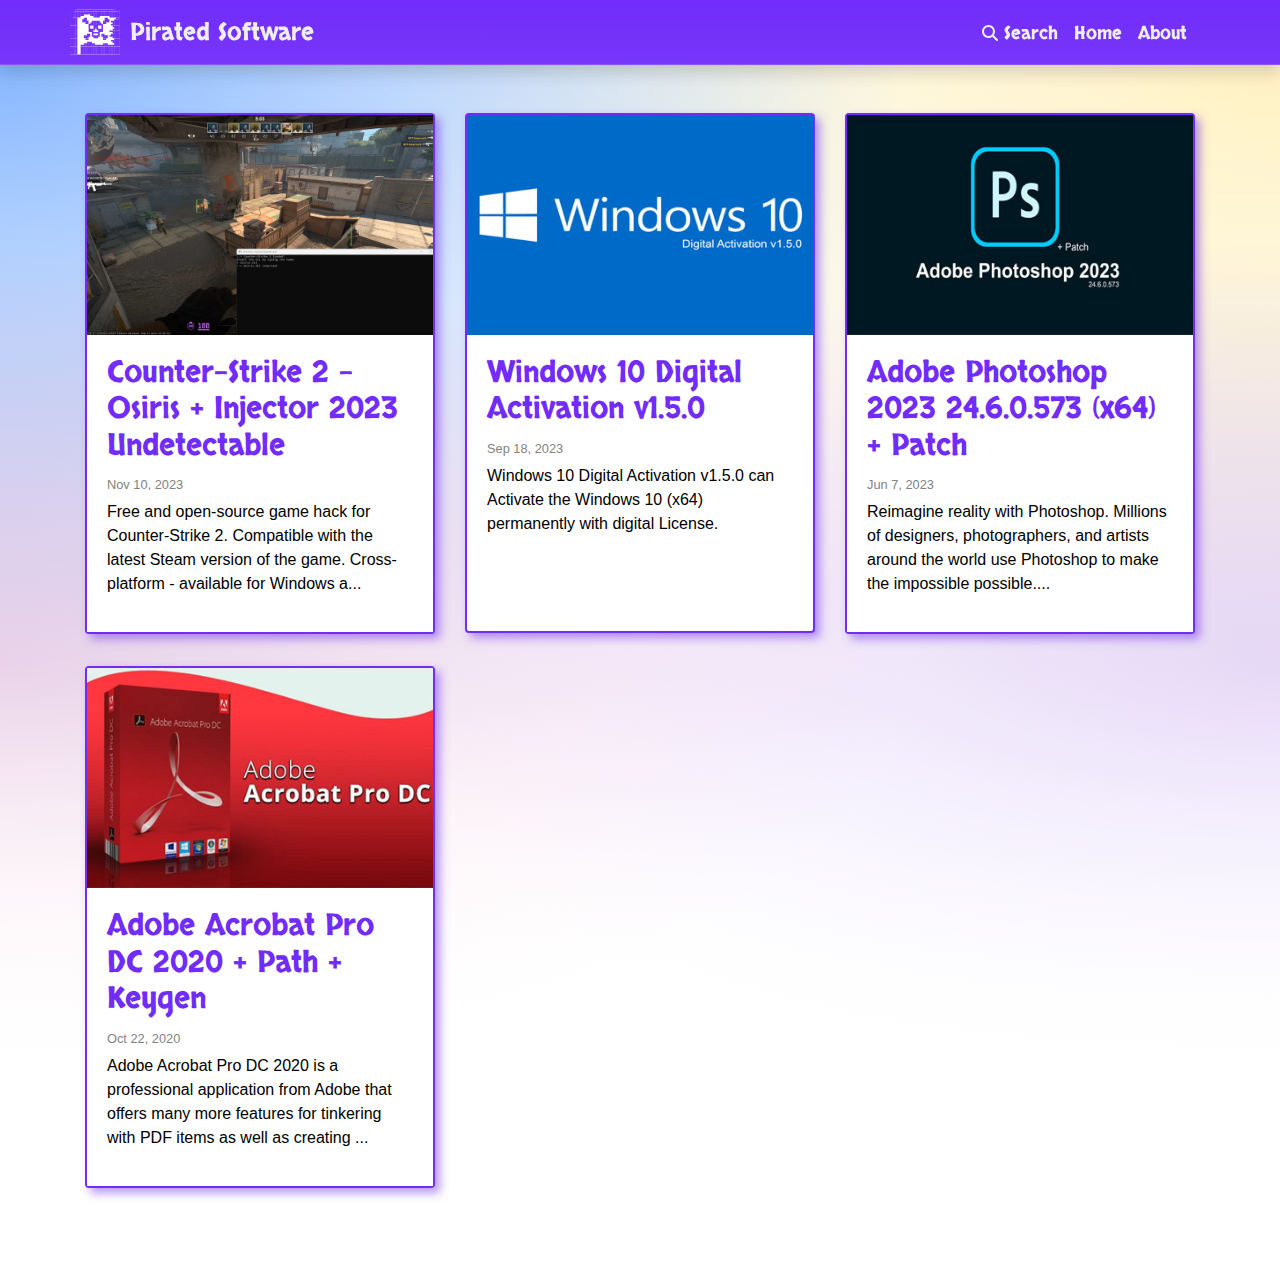
==== commit 3bf77012: "update" ====
--- a/index.html
+++ b/index.html
@@ -1 +1 @@
-<!DOCTYPE html> <html> <head> <meta charset="utf-8" /> <meta http-equiv="X-UA-Compatible" content="IE=edge" /> <meta name="viewport" content="width=device-width, initial-scale=1" /> <!-- Begin Jekyll SEO tag v2.8.0 --> <title>Pirated Software | Pirated Software is a website that provides the best paid software “crackers” for you. Everything updated.</title> <meta name="generator" content="Jekyll v4.3.2" /> <meta property="og:title" content="Pirated Software" /> <meta property="og:locale" content="en_US" /> <meta name="description" content="Pirated Software is a website that provides the best paid software “crackers” for you. Everything updated." /> <meta property="og:description" content="Pirated Software is a website that provides the best paid software “crackers” for you. Everything updated." /> <link rel="canonical" href="https://piratedsoftware.github.io/" /> <meta property="og:url" content="https://piratedsoftware.github.io/" /> <meta property="og:site_name" content="Pirated Software" /> <meta property="og:type" content="website" /> <meta name="twitter:card" content="summary" /> <meta property="twitter:title" content="Pirated Software" /> <script type="application/ld+json"> {"@context":"https://schema.org","@type":"WebSite","description":"Pirated Software is a website that provides the best paid software “crackers” for you. Everything updated.","headline":"Pirated Software","name":"Pirated Software","publisher":{"@type":"Organization","logo":{"@type":"ImageObject","url":"https://piratedsoftware.github.io/assets/images/logotype.svg"}},"url":"https://piratedsoftware.github.io/"}</script> <!-- End Jekyll SEO tag --> <link rel="stylesheet" href="https://piratedsoftware.github.io/assets/css/vendor/bootstrap/bootstrap-reboot.min.css" /> <link rel="stylesheet" href="https://piratedsoftware.github.io/assets/css/vendor/bootstrap/bootstrap.min.css" /> <link rel="stylesheet" href="https://piratedsoftware.github.io/assets/css/vendor/bootstrap/bootstrap-grid.min.css" /> <link rel="stylesheet" href="https://piratedsoftware.github.io/assets/css/vendor/bootstrap/bootstrap-grid.min.css" /> <!-- <link rel="stylesheet" href="https://piratedsoftware.github.io/assets/fonts/fontawesome/css/all.min.css" /> --> <!-- <link rel="stylesheet" href="https://piratedsoftware.github.io/assets/fonts/website/fonts.css" /> --> <link rel="preconnect" href="https://fonts.googleapis.com"> <link rel="preconnect" href="https://fonts.gstatic.com" crossorigin> <!-- <link href="https://fonts.googleapis.com/css2?family=VT323&display=swap" rel="stylesheet"> --> <link href="https://fonts.googleapis.com/css2?family=Open+Sans:ital,wght@0,300;0,400;0,500;0,600;0,700;0,800;1,500&family=VT323&display=swap" rel="stylesheet"> <link href="https://fonts.googleapis.com/css2?family=Skranji:wght@400;700&display=swap" rel="stylesheet"> <link rel="stylesheet" href="https://piratedsoftware.github.io/assets/css/main.css" /> <link rel="alternate" type="application/rss+xml" title="Pirated Software" href="https://piratedsoftware.github.io/feed.xml"> <link rel="icon" type="image/png" sizes="32x32" href="https://piratedsoftware.github.io/assets/images/favicon.png"> </head> <body class=""> <nav class="navbar bd-navbar navbar-expand-lg sticky-top"> <div class="container"> <div class="row"> <a class="logotype_navbar" href="https://piratedsoftware.github.io/"> <!-- <img src="/assets/images/logotype.svg" alt="Pirated Software" /> --> <?xml version="1.0" encoding="UTF-8" standalone="no"?> <svg xmlns:dc="http://purl.org/dc/elements/1.1/" xmlns:cc="http://creativecommons.org/ns#" xmlns:rdf="http://www.w3.org/1999/02/22-rdf-syntax-ns#" xmlns:svg="http://www.w3.org/2000/svg" xmlns="http://www.w3.org/2000/svg" xmlns:sodipodi="http://sodipodi.sourceforge.net/DTD/sodipodi-0.dtd" xmlns:inkscape="http://www.inkscape.org/namespaces/inkscape" version="1.0" width="568.000000pt" height="527.000000pt" viewBox="0 0 568.000000 527.000000" preserveAspectRatio="xMidYMid meet" id="svg4113" sodipodi:docname="113-1133399_pixel-art-pirate-flag_.svg" inkscape:version="0.92.4 (5da689c313, 2019-01-14)"> <metadata id="metadata4119"> <rdf:RDF> <cc:Work rdf:about=""> <dc:format>image/svg+xml</dc:format> <dc:type rdf:resource="http://purl.org/dc/dcmitype/StillImage" /> </cc:Work> </rdf:RDF> </metadata> <defs id="defs4117" /> <sodipodi:namedview pagecolor="#ffffff" bordercolor="#666666" borderopacity="1" objecttolerance="10" gridtolerance="10" guidetolerance="10" inkscape:pageopacity="0" inkscape:pageshadow="2" inkscape:window-width="1920" inkscape:window-height="1017" id="namedview4115" showgrid="false" inkscape:zoom="0.42667923" inkscape:cx="543.85562" inkscape:cy="-4.2884699" inkscape:window-x="-8" inkscape:window-y="-8" inkscape:window-maximized="1" inkscape:current-layer="svg4113" /> <path class="logotype_navbar__bg" style="fill:#000000;fill-opacity:1;stroke:none;stroke-width:0.1" inkscape:connector-curvature="0" id="path3917" d="m 42.343398,9.058485 41.2,0.3 v 8.5 8.5 h -8.5 -8.4 l -0.4,-8.3 -0.3,-8.2 -0.2,8.2 -0.2,8.3 -32.2,0.2 c -17.8,0.1 -30.2,0.3 -27.6,0.5 l 4.7,0.4 0.4,8.2 0.3,8.2 0.2,-8.2 0.2,-8.2 h 18 17.9 v 16.6 c 0,9.1 0.2,16.8 0.5,17.1 0.4,0.3 0.6,-7.2 0.6,-16.6 v -17.2 h 8.4 8.5 v 27 27.000001 h -8.4 -8.5 v -9.5 c 0,-5.2 -0.3,-9.500001 -0.7,-9.500001 -0.5,0 -0.6,4.300001 -0.5,9.500001 l 0.4,9.4 h -18.2 -18.2 l 0.4,-9.4 c 0.1,-5.2 0,-9.500001 -0.4,-9.500001 -0.5,0 -0.8,4.300001 -0.8,9.400001 v 9.5 l -4.7,0.4 -4.8,0.3 4.8,0.2 4.7,0.2 v 8.500003 8.5 h -4.7 c -2.5,0 -4.4,0.2 -4.1,0.5 0.3,0.300001 14.8,0.600001 32.2,0.600001 l 31.6,-0.1 v 8.5 8.5 h -8.5 -8.4 l -0.4,-7.8 -0.3,-7.7 -0.2,7.7 -0.2,7.8 h -23.2 c -12.7,0 -22.9,0.3 -22.6,0.6 0.3,0.3 10.8,0.5 23.2,0.4 h 22.6 v 8.5 8.5 l -23.2,0.2 c -12.8,0.1 -21.2,0.3 -18.5,0.5 l 4.7,0.4 v 17.1 c 0,9.4 0.2,16.9 0.6,16.6 0.3,-0.3 0.5,-8 0.5,-17.1 v -16.6 h 26.9 26.9 v 26.9 27 h -8.4 -8.5 v -9.5 c 0,-5.2 -0.3,-9.5 -0.7,-9.5 -0.5,0 -0.6,4.3 -0.5,9.5 l 0.4,9.4 h -18.2 -18.1 l 0.2,-9 c 0.1,-4.9 -0.1,-9.2 -0.5,-9.6 -0.3,-0.3 -0.6,3.7 -0.6,9 v 9.6 l -4.7,0.4 -4.8,0.3 4.8,0.2 4.7,0.2 v 8.4 8.5 l -4.7,0.4 -4.8,0.3 4.8,0.2 4.7,0.2 v 8.5 8.5 h -4.7 c -2.5,0 -4.4,0.3 -4.1,0.6 0.3,0.3 14.8,0.5 32.2,0.5 h 31.5 v 35.9 36 h -8.4 -8.5 v -18.5 c 0,-10.2 -0.3,-18.5 -0.7,-18.5 -0.5,0 -0.7,8.3 -0.5,18.5 l 0.3,18.5 h -18.1 -18.1 l 0.3,-18.5 c 0.2,-10.2 0,-18.5 -0.4,-18.5 -0.5,0 -0.8,8.3 -0.8,18.5 v 18.5 h -4.7 c -2.5,0 -4.4,0.2 -4.1,0.5 0.3,0.3 14.8,0.6 32.2,0.6 l 31.6,-0.1 v 8.5 8.5 h -8.5 -8.4 l -0.4,-7.7 -0.3,-7.8 -0.2,7.7 -0.2,7.8 h -23.2 c -12.7,0 -22.9,0.3 -22.6,0.6 0.3,0.3 10.7,0.5 23.1,0.4 h 22.6 l 0.4,8.2 0.3,8.3 0.2,-8.3 0.2,-8.2 h 8.5 8.5 v 8.5 8.5 h -32.2 c -17.7,0 -31.9,0.3 -31.6,0.6 0.3,0.3 14.8,0.5 32.2,0.5 h 31.5 v 35.9 36 h -8.4 -8.5 v -8.5 -8.4 l 7.8,-0.4 7.7,-0.3 -7.7,-0.2 -7.8,-0.2 v -9.5 c 0,-5.2 -0.3,-9.5 -0.7,-9.5 -0.5,0 -0.6,4.3 -0.5,9.5 l 0.4,9.4 h -18.2 -18.2 l 0.4,-9.4 c 0.1,-5.2 0,-9.5 -0.4,-9.5 -0.5,0 -0.8,4.3 -0.8,9.4 v 9.5 l -4.8,0.4 -4.7,0.3 4.8,0.2 4.7,0.2 v 8.5 8.5 h -4.7 c -2.5,0 -4.4,0.3 -4.1,0.6 0.3,0.3 10.8,0.5 23.2,0.4 h 22.6 v 8.5 8.5 h -18 -17.9 l -0.4,-7.8 -0.3,-7.7 -0.2,7.7 -0.2,7.8 h -4.7 c -2.5,0 -4.4,0.2 -4.1,0.5 0.3,0.3 14.8,0.6 32.2,0.6 l 31.6,-0.1 v 8.5 8.5 h -8.5 -8.4 l -0.4,-7.8 -0.3,-7.7 -0.2,7.7 -0.2,7.8 h -18 -17.9 l -0.4,-7.8 -0.3,-7.7 -0.2,7.7 -0.2,7.8 h -4.7 c -2.5,0 -4.4,0.3 -4.1,0.6 0.3,0.3 10.8,0.5 23.2,0.5 h 22.5 l 0.4,8.2 0.3,8.2 0.2,-8.3 0.2,-8.2 h 8.5 8.4 v 27 27 h -8.4 -8.5 v -18.5 c 0,-10.2 -0.3,-18.5 -0.7,-18.5 -0.5,0 -0.7,8.3 -0.5,18.5 l 0.2,18.4 h -17.9 -18 l -0.4,-7.7 -0.3,-7.7 -0.2,7.7 -0.2,7.8 h -4.7 c -2.5,0 -4.4,0.3 -4.1,0.6 0.3,0.3 10.8,0.5 23.2,0.4 h 22.6 v 8.5 8.5 h -18 -17.9 l -0.4,-7.8 -0.3,-7.7 -0.2,7.7 -0.2,7.7 -4.8,0.4 -4.7,0.3 4.7,0.2 4.7,0.2 0.4,8.7 0.3,8.8 0.2,-8.8 0.2,-8.7 h 18 17.9 l 0.4,8.8 0.3,8.7 0.2,-8.8 0.2,-8.7 h 8.5 8.4 l 0.4,8.7 0.3,8.8 0.2,-8.8 0.2,-8.7 h 8.5 8.4 l 0.4,8.7 0.3,8.8 0.2,-8.8 0.2,-8.7 h 8.5 8.400002 l 0.4,8.7 0.3,8.8 0.2,-8.7 0.2,-8.7 h 27 26.9 l 0.4,8.7 0.3,8.7 0.2,-8.8 0.2,-8.7 h 8.5 8.4 l 0.4,8.7 0.3,8.8 0.2,-8.8 0.2,-8.7 h 8.5 8.4 l 0.4,8.7 0.3,8.8 0.2,-8.8 0.2,-8.7 h 8.5 8.4 l 0.4,8.8 0.3,8.7 0.2,-8.8 0.2,-8.7 h 18 17.9 l 0.4,8.7 0.3,8.8 0.2,-8.8 0.2,-8.7 h 8.5 8.4 l 0.4,8.7 0.3,8.8 0.2,-8.8 0.2,-8.7 h 8.5 8.4 l 0.4,8.7 0.3,8.8 0.2,-8.8 0.2,-8.7 h 8.5 8.4 l 0.4,8.7 0.3,8.8 0.2,-8.7 0.2,-8.7 h 27 26.9 l 0.4,8.7 0.3,8.7 0.2,-8.8 0.2,-8.7 h 8.5 8.4 l 0.4,8.7 0.3,8.8 0.2,-8.8 0.2,-8.7 h 8.5 8.4 l 0.4,8.7 0.3,8.8 0.2,-8.8 0.2,-8.7 h 8.5 8.4 l 0.4,8.7 0.3,8.8 0.2,-8.8 0.2,-8.7 h 18 17.9 l 0.4,8.8 0.3,8.7 0.2,-8.8 0.2,-8.7 h 8.5 8.4 l 0.4,8.8 0.3,8.7 0.2,-8.8 0.2,-8.7 h 8.5 8.4 l 0.4,8.7 0.3,8.8 0.2,-8.8 0.2,-8.7 h 8.5 8.4 l 0.4,8.7 0.3,8.8 0.2,-8.7 0.2,-8.7 h 27 26.9 l 0.4,8.7 0.3,8.7 0.2,-8.7 0.2,-8.7 6.3,-0.4 6.2,-0.3 -6.2,-0.2 -6.3,-0.2 v -8.5 -8.4 l 6.3,-0.4 6.2,-0.3 -6.2,-0.2 -6.3,-0.2 v -27 -26.9 l 6.3,-0.4 6.2,-0.3 -6.2,-0.2 -6.3,-0.2 v -8.5 -8.4 l 6.3,-0.4 6.2,-0.3 -6.2,-0.2 -6.3,-0.2 v -8.5 -8.4 l 6.3,-0.4 6.2,-0.3 -6.2,-0.2 -6.3,-0.2 v -8.5 -8.4 l 6.3,-0.4 6.2,-0.3 -6.3,-0.2 -6.2,-0.2 v -27 l 0.1,-26.9 6.2,-0.4 6.2,-0.3 -6.2,-0.2 -6.3,-0.2 v -8.5 -8.4 l 6.3,-0.4 6.2,-0.3 -6.2,-0.2 -6.3,-0.2 v -8.5 -8.4 l 6.3,-0.4 6.2,-0.3 -6.2,-0.2 -6.3,-0.2 v -8.5 -8.4 l 6.3,-0.4 6.2,-0.3 -6.2,-0.2 -6.3,-0.2 v -18 -17.9 l 6.3,-0.4 6.2,-0.3 -6.2,-0.2 -6.3,-0.2 v -8.5 -8.4 l 6.3,-0.4 6.2,-0.3 -6.2,-0.2 -6.3,-0.2 v -8.5 -8.4 l 6.3,-0.4 6.2,-0.3 -6.2,-0.2 -6.3,-0.2 v -8.5 -8.4 l 6.3,-0.4 6.2,-0.3 -6.2,-0.2 -6.3,-0.2 v -27 -26.9 l 6.3,-0.4 6.2,-0.3 -6.2,-0.2 -6.3,-0.2 v -8.5 -8.4 l 6.3,-0.4 6.2,-0.3 -6.2,-0.2 -6.3,-0.2 v -8.5 -8.4 l 6.3,-0.4 6.2,-0.300001 -6.2,-0.2 -6.3,-0.2 v -8.5 -8.400003 l 6.3,-0.4 6.2,-0.3 -6.2,-0.2 -6.3,-0.2 v -27.000001 -26.9 l 6.3,-0.4 6.2,-0.3 -6.2,-0.2 -6.2,-0.2 -0.4,-8.3 -0.3,-8.2 -0.2,8.2 -0.2,8.3 h -27 -26.9 l -0.4,-8.3 -0.3,-8.2 -0.2,8.2 -0.2,8.3 h -8.5 -8.5 v -8.5 -8.5 l 42.8,-0.3 c 23.5,-0.1 -85.3,-0.2 -241.8,-0.2 -156.5,0 -265.900002,0.1 -243.200002,0.2 z m 132.200002,8.8 v 8.5 h -8.5 -8.5 l -0.2,-8.3 -0.2,-8.2 -0.3,8.2 -0.4,8.3 h -26.9 -27 l -0.2,-8.3 -0.2,-8.2 -0.3,8.2 -0.4,8.3 h -8.400002 -8.5 v -8.5 -8.5 h 45.000002 45 z m 18,0 v 8.5 h -8.5 -8.5 v -8.5 -8.5 h 8.5 8.5 z m 91,0 v 8.5 h -8.5 -8.5 l -0.2,-8.3 -0.2,-8.2 -0.3,8.2 -0.4,8.3 h -35.9 -36 v -8.5 -8.5 h 45 45 z m 91,0 v 8.5 h -8.5 -8.5 l -0.2,-8.3 -0.2,-8.2 -0.3,8.2 -0.4,8.3 h -26.9 -27 l -0.2,-8.3 -0.2,-8.2 -0.3,8.2 -0.4,8.3 h -8.4 -8.5 v -8.5 -8.5 h 45 45 z m 18,0 v 8.5 h -8.5 -8.5 v -8.5 -8.5 h 8.5 8.5 z m 91,0 v 8.5 h -8.5 -8.5 l -0.2,-8.3 -0.2,-8.2 -0.3,8.2 -0.4,8.3 h -35.9 -36 v -8.5 -8.5 h 45 45 z m -400.100002,36.5 v 27.000001 h -8.5 -8.4 v -27.000001 -27 h 8.5 8.4 z m 18.100002,-18.5 v 8.5 h -8.500002 -8.5 v -8.5 -8.5 h 8.5 8.500002 z m 18,0 v 8.5 h -8.5 -8.5 v -8.5 -8.5 h 8.5 8.5 z m 36.9,18.5 v 27.000001 l -17.7,-0.3 -17.7,-0.2 -0.2,-26.700001 -0.2,-26.8 17.9,0.1 h 17.9 z m 18,-9 0.1,18 h -8.5 -8.5 v -18 -18 h 8.5 8.4 z m 18.1,0 v 18 h -8.5 -8.5 l 0.1,-18 v -18 h 8.4 8.5 z m 18.2,-9.8 0.2,8.3 0.3,-8.2 0.4,-8.2 h 17.9 17.9 v 16.6 c 0,9.1 0.2,16.8 0.5,17.1 0.4,0.3 0.6,-7.2 0.6,-16.6 v -17.2 h 8.4 8.5 v 27 27.000001 h -8.4 -8.5 v -9.5 c 0,-5.2 -0.3,-9.500001 -0.7,-9.500001 -0.5,0 -0.6,4.300001 -0.5,9.500001 l 0.4,9.6 -8.9,-0.3 -8.8,-0.3 v -9 -9.000001 h -9 -9 v -9.3 c 0,-5 -0.3,-9.2 -0.7,-9.2 -0.5,0 -0.8,4.3 -0.8,9.5 v 9.5 h -8.5 -8.5 l 0.1,-18 v -18 h 8.4 8.5 z m 72.8,18.8 v 27.000001 h -8.5 -8.5 v -27.000001 -27 h 8.5 8.4 z m 18,0 v 27.000001 h -8.5 -8.4 v -27.000001 -27 h 8.4 8.5 z m 54.9,0 v 26.900001 h -26.9 -26.9 v -26.900001 -26.9 h 26.9 26.9 z m 18,0 v 27.000001 h -8.4 -8.5 v -27.000001 -27 h 8.5 8.4 z m 18.1,0 v 27.000001 h -8.5 -8.5 V 54.358485 l 0.1,-27 h 8.4 8.5 z m 18.2,-18.8 0.2,8.3 0.3,-8.2 0.4,-8.2 h 17.9 17.9 v 16.6 c 0,9.1 0.2,16.8 0.5,17.1 0.4,0.3 0.6,-7.2 0.6,-16.6 v -17.2 h 8.4 8.5 v 27 27.000001 l -8.2,0.2 -8.2,0.2 8.3,0.3 8.2,0.4 v 8.400003 8.5 h -8.5 -8.5 V 80.858486 c 0,-10.2 -0.3,-18.500001 -0.7,-18.500001 -0.5,0 -0.6,4.300001 -0.5,9.500001 l 0.4,9.4 h -18.2 -18.2 l 0.4,-9.4 c 0.1,-5.2 0,-9.500001 -0.4,-9.500001 -0.5,0 -0.8,4.300001 -0.8,9.500001 v 9.5 h -8.5 -8.4 v -27.000001 -27 h 8.4 8.5 z m 72.8,18.8 v 27.000001 h -8.5 -8.5 v -27.000001 -27 h 8.5 8.4 z m 18,0 v 27.000001 h -8.5 -8.4 v -27.000001 -27 h 8.4 8.5 z m 54.9,0 v 26.900001 h -26.9 -26.9 v -26.900001 -26.9 h 26.9 26.9 z m -455,9 0.1,18.000001 h -8.500002 -8.5 v -18.000001 -18 h 8.5 8.400002 z m 18,0 v 18.000001 h -8.4 -8.4 v -18.000001 -18 h 8.4 8.4 z M 47.543398,90.858489 v 8.5 h -18 -18 v -8.5 -8.500003 h 18 18 z m 18,0 v 8.5 h -8.5 -8.5 v -8.5 -8.500003 h 8.5 8.5 z m 18,0 v 8.5 h -8.5 -8.5 v -8.5 -8.500003 h 8.5 8.5 z m 18.000002,0 v 8.5 h -8.500002 -8.5 v -8.5 -8.500003 h 8.5 8.500002 z m 18,0 v 8.5 h -8.5 -8.5 v -8.5 -8.500003 h 8.5 8.5 z m 164,0 v 8.5 h -8.5 -8.5 v -8.5 -8.500003 h 8.5 8.5 z m 18,0 v 8.5 h -8.5 -8.5 v -8.5 -8.500003 h 8.5 8.5 z m 36.8,-0.3 -0.3,8.3 -17.7,0.3 -17.8,0.2 v -8.5 -8.500003 h 18 18.1 z m 145.2,0.3 v 8.5 h -8.5 -8.5 v -8.5 -8.500003 h 8.5 8.5 z m 18,0 v 8.5 h -8.5 -8.5 v -8.5 -8.500003 h 8.5 8.5 z m 55,0 v 8.5 h -27 l -27,-0.1 v -8.4 -8.500003 h 27 27 z M 83.543398,108.85849 v 8.5 h -8.5 -8.5 v -8.5 -8.5 h 8.5 8.5 z m 91.000002,0 v 8.5 h -8.5 -8.5 v -8.5 -8.5 h 8.5 8.5 z m 18,0 v 8.5 h -8.5 -8.5 v -8.5 -8.5 h 8.5 8.5 z m 237,0 v 8.5 h -18 -18 v -8.5 -8.5 h 18 18 z m 127,0 v 8.5 l -17.7,-0.2 -17.8,-0.3 -0.3,-6.9 c -0.2,-3.8 -0.1,-7.5 0.2,-8.2 0.4,-1.1 4.4,-1.3 18.1,-1.3 h 17.5 z m -491.000002,18 v 8.5 h -8.5 -8.5 v -8.5 -8.5 h 8.5 8.5 z m 18,0 v 8.5 h -8.5 -8.5 v -8.5 -8.5 h 8.5 8.5 z m 73.200002,-0.3 0.2,8.3 0.3,-8.3 0.4,-8.2 h 8.4 8.5 v 8.5 8.5 h -17.2 c -9.4,0 -16.9,0.2 -16.6,0.5 0.3,0.3 8,0.6 17.2,0.6 l 16.7,-0.1 -0.3,8.8 -0.3,8.7 -8.2,0.3 -8.3,0.3 -0.2,-8.3 -0.2,-8.3 -0.5,8 -0.6,8 -8.2,0.3 -8.3,0.3 v -18.1 -18 h 8.5 8.5 z m 35.8,0.3 v 8.5 h -8.5 -8.5 v -8.5 -8.5 h 8.5 8.5 z m 255,0 v 8.5 h -27 -27 v -8.5 -8.5 h 27 27 z m 109,0 v 8.5 h -27 -27 v -8.5 -8.4 h 27 27 z m -473.000002,36.5 v 27 h -8.5 -8.5 v -27 -27 h 8.5 8.5 z m 109.000002,-9 v 18 h -8.5 -8.5 v -18 -18 h 8.5 8.5 z m 18,0 v 18 h -8.5 -8.5 v -18 -18 h 8.5 8.5 z m 54.9,9.1 v 27 l -8.7,-0.1 c -4.8,-0.1 -13,-0.1 -18.2,-0.1 l -9.5,0.1 v 8.7 8.8 l -8.7,0.3 -8.7,0.3 v -17.6 -17.5 h 9.4 9.5 v -9 -9 h 9 9 v -9.5 -9.5 h 8.5 8.4 z m 18.1,8.9 v 36 h -8.5 -8.5 v -36 -36 h 8.5 8.5 z m 18,-8.5 c 0,15.1 0.3,27.5 0.8,27.5 0.4,0 0.6,-12.4 0.5,-27.5 l -0.3,-27.4 h 18.1 l 18.1,-0.1 -0.4,9.5 -0.3,9.5 6.3,-0.6 c 3.5,-0.3 7.6,-0.3 9.2,0.1 l 2.9,0.6 v 17.5 17.5 l -19.5,-0.1 c -10.8,-0.1 -19.8,0.1 -20.2,0.4 -0.3,0.3 0.2,0.6 1.1,0.6 1.5,0 1.7,1.2 1.7,8.5 v 8.5 h -8.5 -8.5 l -0.2,-8.3 -0.2,-8.2 -0.3,8.2 -0.4,8.3 h -8.4 -8.5 v -36 -36 h 8.5 8.5 z m 91,-9.5 v 18 h -8.5 -8.5 v -18 -18 h 8.5 8.5 z m 54.8,-9.3 -0.3,8.8 h -18.3 -18.2 v 9.2 9.3 h -8.5 -8.5 v -18 -17.9 l 27,-0.1 h 27.1 z m 36.2,0.3 v 9 h -8.5 -8.5 v -9 -9 h 8.5 8.5 z m 18,18 -0.1,27 h -8.4 -8.4 l -0.1,-27 v -27 h 8.5 8.5 z m 54.9,0 v 26.9 h -26.9 -26.9 v -26.9 -26.9 h 26.9 26.9 z m -181.9,18.5 c 0,6.1 -0.4,8.5 -1.2,8.6 -1,0 -1,0.2 0,0.6 0.8,0.3 1.2,3.1 1.2,8.9 v 8.4 h -8.5 -8.5 v -17.5 -17.5 h 8.5 8.5 z m 109,0 v 8.5 h -8.5 -8.5 v -8.5 -8.5 h 8.5 8.5 z m -436.000002,18 v 8.5 h -18 -18 v -8.5 -8.5 h 18 18 z m 18,0 v 8.5 h -8.5 -8.5 v -8.5 -8.5 h 8.5 8.5 z m 18,0 v 8.5 h -8.5 -8.5 v -8.5 -8.5 h 8.5 8.5 z m 418.000002,0 v 8.5 h -8.5 -8.5 v -8.5 -8.5 h 8.5 8.5 z m 55,0 v 8.4 h -27 -27 v -8.4 -8.4 h 27 27 z m -508.800002,17.7 0.2,8.3 0.3,-8.3 0.4,-8.2 h 8.4 8.5 v 8.5 8.5 h -27 -27 v -8.5 -8.5 h 18 18 z m 35.8,0.3 v 8.5 h -8.5 -8.5 v -8.5 -8.5 h 8.5 8.5 z m 145.000002,0 v 8.5 h -8.5 -8.5 v -8.5 -8.5 h 8.5 8.5 z m 55,0 v 8.5 h -8.5 -8.5 v -8.5 -8.5 h 8.5 8.5 z m 18,0 v 8.5 h -8.5 -8.5 v -8.5 -8.5 h 8.5 8.5 z m 18.2,-7.8 c 0.2,0.5 0.2,4.3 0,8.5 l -0.4,7.8 h -8.4 -8.4 v -8.5 -8.5 h 8.4 c 4.7,0 8.6,0.3 8.8,0.7 z m 54.8,7.8 v 8.5 h -8.5 -8.5 v -8.5 -8.5 h 8.5 8.5 z m 182,0 v 8.5 h -27 -27 v -8.5 -8.4 h 27 27 z m -473.000002,18 v 8.5 l -5.7,0.2 -5.8,0.2 5.8,0.3 5.7,0.4 v 17.9 18 l -6.2,0.2 -6.3,0.2 6.3,0.3 6.2,0.4 v 8.4 8.5 h -8.5 -8.5 v -27 -27 l 2.8,-0.1 2.7,-0.2 -2.7,-0.4 c -2.8,-0.4 -2.8,-0.4 -2.8,-8.9 v -8.4 h 8.5 8.5 z m 181.900002,27.6 v 35.9 l -8.2,0.2 -8.2,0.2 8.3,0.3 8.2,0.4 v 8.4 8.5 h -8.5 -8.5 v -27.3 -27.2 h -18.2 -18.3 l -0.2,-17.7 -0.3,-17.7 h 27 26.9 z m 18.1,-27.6 v 8.5 h -8.5 -8.5 v -8.5 -8.5 h 8.5 8.5 z m 73,-6.2 0.9,2.2 v -2.3 c 0.1,-2.1 0.5,-2.2 8.6,-2.2 h 8.5 v 8.5 c 0,6.1 -0.4,8.5 -1.2,8.6 -1,0 -1,0.2 0,0.6 0.8,0.3 1.2,3.2 1.2,9.4 v 8.9 h -8.5 -8.5 v -9.5 c 0,-9.2 -0.1,-9.5 -2.2,-9.4 -1.8,0.1 -1.9,0.2 -0.5,0.6 1.6,0.4 1.7,1.5 1.5,9.1 l -0.3,8.7 h -9 -9 l 0.3,18.2 0.2,18.3 h -9 -9.1 l 0.2,-9.1 0.2,-9.2 -9.2,0.2 -9.1,0.2 v -8.5 c 0,-8.4 0.1,-8.6 2.6,-9.2 1.4,-0.4 5.5,-0.4 9.2,-0.1 l 6.7,0.6 -0.4,-8.5 c -0.2,-5.9 0.1,-8.9 1,-10 1.1,-1.4 0.8,-1.6 -3.2,-1.4 -2.4,0.1 -7,0.1 -10.1,0.1 l -5.8,-0.1 v -8.5 -8.4 h 26.6 c 26.4,0 26.5,0 27.4,2.2 z m 145,6.2 v 8.5 h -8.5 -8.5 v -8.5 -8.5 h 8.5 8.5 z m 55,0 v 8.5 h -19.7 c -10.8,0 -19.3,0.3 -19,0.6 0.4,0.4 9.2,0.6 19.6,0.5 l 19,-0.1 v 27 26.9 h -26.9 -26.9 v -26.9 -27 l 7.2,-0.2 7.2,-0.2 -7.2,-0.3 -7.3,-0.4 v -8.4 -8.4 h 27 27 z m -91.5,18.5 v 8.5 l -8.2,0.3 -8.3,0.3 v -9.1 -9.1 l 8.3,0.3 8.2,0.3 z m 18.3,0.2 0.3,8.8 h -8.6 -8.5 v -9 -9.1 l 8.3,0.3 8.2,0.3 z m 18.2,8.8 v 18 l -6.2,0.2 -6.3,0.2 6.3,0.3 6.2,0.4 v 8.4 8.5 h -8.5 -8.5 v -8.5 c 0,-8.1 0.1,-8.5 2.3,-8.6 l 2.2,-0.2 -2.2,-0.4 c -2.3,-0.4 -2.3,-0.6 -2.3,-18.4 v -17.9 h 8.5 8.5 z m -219.9,0.5 c 1.7,0.6 1.9,1.7 1.9,9.1 v 8.4 h -8.5 -8.5 v -8.3 c 0,-4.6 0.2,-8.6 0.5,-8.9 0.8,-0.7 12.4,-1 14.6,-0.3 z m 19.7,8.7 0.3,8.8 h -8.6 -8.5 v -8.3 c 0,-4.6 0.3,-8.6 0.6,-9 0.4,-0.3 4.1,-0.5 8.3,-0.4 l 7.6,0.2 z m -71.8,18.3 v 8.5 l -18,-0.1 h -18 v -8.4 -8.5 h 18 18 z m 145,0 v 8.5 l -8.2,0.2 -8.3,0.2 8.3,0.3 8.2,0.4 v 8.4 8.5 h -8.5 -8.5 v -17.5 -17.5 h 8.5 8.5 z m 18,0 v 8.5 l -8.2,0.2 -8.3,0.2 8.3,0.3 8.2,0.4 v 8.4 8.5 h -8.5 -8.5 v -17.5 -17.5 h 8.5 8.5 z m 91,0 v 8.5 h -8.5 -8.5 v -8.5 -8.5 h 8.5 8.5 z m -400.000002,18 v 8.5 h -8.5 -8.5 v -8.5 -8.5 h 8.5 8.5 z m 91.000002,0 v 8.5 h -8.5 -8.5 v -8.5 -8.5 h 8.5 8.5 z m 18,0 v 8.5 h -8.5 -8.5 v -8.5 -8.5 h 8.5 8.5 z m 36.8,-0.3 -0.3,8.3 -17.7,0.3 -17.8,0.2 v -8.5 -8.5 h 18 18.1 z m 54.2,0.3 v 8.5 h -8.5 -8.5 v -8.5 -8.5 h 8.5 8.5 z m 18,0 v 8.5 h -8.5 -8.5 v -8.5 -8.5 h 8.5 8.5 z m 36.8,-0.3 -0.3,8.3 -17.7,0.3 -17.8,0.2 v -8.5 -8.5 h 18 18.1 z m 91,0 -0.3,8.3 -17.7,0.3 -17.8,0.2 v -8.5 -8.5 h 18 18.1 z m 36.2,0.3 v 8.5 h -8.5 -8.5 v -8.5 -8.5 h 8.5 8.5 z m 18,0 v 8.5 h -8.5 -8.5 v -8.5 -8.5 h 8.5 8.5 z m 18,0 v 8.5 h -8.5 -8.5 v -8.5 -8.5 h 8.5 8.5 z m 55,0 v 8.5 h -27 -27 v -8.5 -8.4 h 27 27 z m -473.000002,18 v 8.5 h -8.5 -8.5 v -8.5 -8.5 h 8.5 8.5 z m 91.000002,0 v 8.5 h -8.5 -8.5 v -8.5 -8.5 h 8.5 8.5 z m 18,0 v 8.5 h -8.5 -8.5 v -8.5 -8.5 h 8.5 8.5 z m 18,0 v 8.5 h -8.5 -8.5 v -8.5 -8.5 h 8.5 8.5 z m 73,0 v 8.5 h -8.5 -8.5 v -8.5 -8.5 h 8.5 8.5 z m 18.2,-0.3 0.2,8.3 0.3,-8.3 0.4,-8.2 h 8.3 c 4.5,0 8.5,0.2 8.7,0.4 0.2,0.2 0.3,4.1 0.1,8.5 l -0.4,8.1 h -17.4 -17.4 v -8.5 -8.5 h 8.5 8.5 z m 90.8,0.3 v 8.5 h -8.5 -8.5 v -8.5 -8.5 h 8.5 8.5 z m 36.8,0.2 0.3,8.3 h -18.1 -18 v -8.5 -8.5 l 17.8,0.2 17.7,0.3 z m 72.2,-0.2 v 8.5 h -8.5 -8.5 v -8.5 -8.5 h 8.5 8.5 z m 55,0 v 8.5 h -27 -27 v -8.5 -8.4 h 27 27 z m -473.000002,36.5 v 27 h -8.5 -8.5 v -27 -27 h 8.5 8.4 z m 108.800002,-18.3 -0.3,8.8 h -8 -8 l -0.3,-8.8 -0.3,-8.7 h 8.6 8.6 z m 18,0 -0.3,8.8 h -8 -8 l -0.3,-8.8 -0.3,-8.7 h 8.6 8.6 z m 182,0 -0.3,8.8 -8.2,0.3 -8.3,0.3 v -9.1 -9 h 8.5 8.6 z m 18.2,0.3 v 9.1 l -8.2,-0.3 -8.3,-0.3 -0.3,-8.8 -0.3,-8.7 h 8.6 8.5 z m 145.9,18 v 26.9 h -26.9 -26.9 v -26.1 c 0,-14.4 0.2,-26.5 0.5,-27 0.3,-0.4 12.4,-0.7 26.9,-0.7 h 26.4 z m -72.9,0.5 v 8.5 h -8.5 -8.5 v -8.5 -8.5 h 8.5 8.5 z m 18,9 v 17.5 h -8.5 -8.5 v -17.5 -17.5 h 8.5 8.5 z m -291,9 v 8.5 l -7.7,0.2 -7.8,0.2 7.8,0.3 7.7,0.4 v 8.4 8.5 h -8.5 -8.4 v -17.5 -17.5 h 8.4 8.5 z m 37,0 v 8.4 h -18 -18 v -8.4 -8.5 h 18 18 z m -200.000002,18 v 8.5 h -18 -18 v -8.5 -8.5 h 18 18 z m 36,0 v 8.5 h -8.5 -8.5 v -8.5 -8.5 h 8.5 8.5 z m 91.000002,0 v 8.5 h -8.5 -8.5 v -8.5 -8.5 h 8.5 8.5 z m 18,0 v 8.5 h -8.5 -8.5 v -8.5 -8.5 h 8.5 8.5 z m 55,0 v 8.5 h -18 -18 v -8.5 -8.5 h 18 18 z m 18,0 v 8.5 h -8.5 -8.5 v -8.5 -8.5 h 8.5 8.5 z m 18,0 v 8.5 h -8.5 -8.5 v -8.5 -8.5 h 8.5 8.5 z m 109,0 v 8.5 h -8.5 -8.5 v -8.5 -8.5 h 8.5 8.5 z m 18,0 v 8.5 h -8.5 -8.5 v -8.5 -8.5 h 8.5 8.5 z m 18.5,0 v 8 l -8.7,0.3 -8.8,0.3 v -8.6 -8.6 l 8.8,0.3 8.7,0.3 z m 127.5,0 v 8.4 h -27 -27 v -8.4 -8.5 h 27 27 z m -491.000002,18 v 8.5 h -8.5 -8.5 v -8.5 -8.5 h 8.5 8.5 z m 18,0 v 8.5 h -8.5 -8.5 v -8.5 -8.5 h 8.5 8.5 z m 73.000002,0 v 8.5 h -18 -18 v -7.8 c 0,-4.3 0.3,-8.2 0.6,-8.5 0.4,-0.4 8.5,-0.6 18,-0.6 h 17.4 z m 18,0 v 8.5 h -8.5 -8.5 v -8.5 -8.5 h 8.5 8.5 z m 18,0 v 8.5 h -8.5 -8.5 v -8.5 -8.5 h 8.5 8.5 z m 55,0 v 8.5 h -18 -18 l -0.2,-7.8 -0.2,-7.7 -0.3,7.7 -0.4,7.8 h -8.4 -8.5 v -8.5 -8.4 l 27,-0.1 h 27 z m 18,0 v 8.5 h -8.5 -8.5 v -8.5 -8.5 h 8.5 8.5 z m 18,0 v 8.5 h -8.5 -8.5 v -8.5 -8.5 h 8.5 8.5 z m 18,0 v 8.5 h -8.5 -8.5 v -8.5 -8.5 h 8.5 8.5 z m 55,0 v 8.5 h -27 -27 v -8.5 -8.4 h 27 27 z m 18,0 v 8.5 h -8.5 -8.5 v -8.5 -8.5 h 8.5 8.5 z m 18,0 v 8.5 h -8.5 -8.5 v -8.5 -8.5 h 8.5 8.5 z m 55,0 v 8.5 h -18 -18 l -0.2,-7.8 -0.2,-7.7 -0.3,7.7 -0.4,7.8 h -8.4 -8.5 v -8.5 -8.4 l 27,-0.1 h 27 z m 18,0 v 8.5 h -8.5 -8.5 v -8.5 -8.5 h 8.5 8.5 z m 18,0 v 8.5 h -8.5 -8.5 v -8.5 -8.5 h 8.5 8.5 z m 18,0 v 8.5 h -8.5 -8.5 v -8.5 -8.5 h 8.5 8.5 z m 55,0 v 8.5 h -27 -27 v -8.5 -8.4 h 27 27 z m -473.000002,18 v 8.5 h -8.5 -8.5 v -8.5 -8.5 h 8.5 8.5 z m 73.000002,0 v 8.5 h -18 -18 v -8.5 -8.5 l 18,0.1 h 18 z m 18,0 v 8.5 h -8.5 -8.5 v -8.5 -8.5 h 8.5 8.5 z m 18,0 v 8.5 h -8.5 -8.5 v -8.5 -8.5 h 8.5 8.5 z m 73,0 v 8.5 h -8.5 -8.5 l -0.2,-7.8 -0.2,-7.7 -0.3,7.7 -0.4,7.8 h -17.9 -18 l -0.2,-7.8 -0.2,-7.7 -0.3,7.7 -0.4,7.8 h -8.4 -8.5 v -8.5 -8.4 h 36 36 z m 18,0 v 8.5 h -8.5 -8.5 v -8.5 -8.5 h 8.5 8.5 z m 18,0 v 8.5 h -8.5 -8.5 v -8.5 -8.5 h 8.5 8.5 z m 55,0 v 8.5 h -27 -27 v -8.5 -8.4 h 27 27 z m 18,0 v 8.5 h -8.5 -8.5 v -8.5 -8.5 h 8.5 8.5 z m 18,0 v 8.5 h -8.5 -8.5 v -8.5 -8.5 h 8.5 8.5 z m 73,0 v 8.5 h -8.5 -8.5 l -0.2,-7.8 -0.2,-7.7 -0.3,7.7 -0.4,7.8 h -17.9 -18 l -0.2,-7.8 -0.2,-7.7 -0.3,7.7 -0.4,7.8 h -8.4 -8.5 v -8.5 -8.4 h 36 36 z m 18,0 v 8.5 h -8.5 -8.5 v -8.5 -8.5 h 8.5 8.5 z m 18,0 v 8.5 h -8.5 -8.5 v -8.5 -8.5 h 8.5 8.5 z m 55,0 v 8.5 h -27 -27 v -8.5 -8.4 h 27 27 z m -473.000002,36.5 -0.1,27 h -8.4 -8.5 v -27 -27 h 8.5 8.5 z m 72.900002,0 v 27 l -17.7,-0.3 -17.7,-0.2 -0.3,-8.3 c -0.2,-5.7 0.1,-8.2 0.9,-8.2 0.8,0 0.8,-0.4 0.1,-1.3 -1.1,-1.3 -1.6,-33.2 -0.6,-34.8 0.2,-0.5 8.3,-0.8 17.9,-0.8 h 17.4 z m 18.1,0 v 27 h -8.5 -8.5 v -27 -27 h 8.5 8.4 z m 18,0 v 27 h -8.5 -8.5 v -27 -27 h 8.5 8.5 z m 55.2,-18.7 0.2,8.2 0.3,-8.3 0.4,-8.2 h 8.4 8.4 v 27 27 h -8.4 -8.5 v -18.5 c 0,-10.2 -0.3,-18.5 -0.7,-18.5 -0.5,0 -0.7,8.3 -0.5,18.5 l 0.2,18.4 h -18 -18 l -0.2,-7.7 -0.2,-7.7 -0.3,7.7 -0.4,7.8 h -8.4 -8.4 v -27 -26.9 h 26.9 27 z m 35.8,18.7 -0.1,27 h -8.4 -8.5 v -27 -27 h 8.5 8.5 z m 18,0 v 27 h -8.5 -8.5 v -27 l 0.1,-27 h 8.4 8.5 z m 54.9,0 v 26.9 h -26.9 -26.9 v -26.9 -26.9 h 26.9 26.9 z m 18.1,0 v 27 h -8.5 -8.5 v -27 -27 h 8.5 8.4 z m 18,0 v 27 h -8.5 -8.5 v -27 -27 h 8.5 8.5 z m 55.2,-18.7 0.2,8.2 0.3,-8.3 0.4,-8.2 h 8.4 8.4 v 27 27 h -8.4 -8.5 v -18.5 c 0,-10.2 -0.3,-18.5 -0.7,-18.5 -0.5,0 -0.7,8.3 -0.5,18.5 l 0.2,18.4 h -18 -18 l -0.2,-7.7 -0.2,-7.7 -0.3,7.7 -0.4,7.8 h -8.4 -8.4 v -27 -26.9 h 26.9 27 z m 35.8,18.7 -0.1,27 h -8.4 -8.5 v -27 -27 h 8.5 8.5 z m 18,0 v 27 h -8.5 -8.5 v -27 l 0.1,-27 h 8.4 8.5 z m 54.9,0 v 26.9 h -26.9 -26.9 v -26.9 -26.9 h 26.9 26.9 z m -490.900002,36.5 v 8.5 h -8.5 -8.5 v -8.5 -8.5 h 8.5 8.5 z m 18,0 v 8.5 h -8.5 -8.5 v -8.5 -8.5 h 8.5 8.5 z m 73.000002,0 v 8.5 h -18 -18 v -8.5 -8.5 h 18 18 z m 18,0 v 8.5 h -8.5 -8.5 v -8.5 -8.5 h 8.5 8.5 z m 18,0 v 8.5 h -8.5 -8.5 v -8.5 -8.5 h 8.5 8.5 z m 55,0 v 8.5 h -18 -18 l -0.2,-7.8 -0.2,-7.7 -0.3,7.7 -0.4,7.8 h -8.4 -8.5 v -8.5 -8.4 l 27,-0.1 h 27 z m 18,0 v 8.5 h -8.5 -8.5 v -8.5 -8.5 h 8.5 8.5 z m 18,0 v 8.5 h -8.5 -8.5 v -8.5 -8.5 h 8.5 8.5 z m 18,0 v 8.5 h -8.5 -8.5 v -8.5 -8.5 h 8.5 8.5 z m 55,0 v 8.5 h -27 -27 v -8.5 -8.4 l 27,-0.1 h 27 z m 18,0 v 8.5 h -8.5 -8.5 v -8.5 -8.5 h 8.5 8.5 z m 18,0 v 8.5 h -8.5 -8.5 v -8.5 -8.5 h 8.5 8.5 z m 55,0 v 8.5 h -18 -18 l -0.2,-7.8 -0.2,-7.7 -0.3,7.7 -0.4,7.8 h -8.4 -8.5 v -8.5 -8.4 l 27,-0.1 h 27 z m 18,0 v 8.5 h -8.5 -8.5 v -8.5 -8.5 h 8.5 8.5 z m 18,0 v 8.5 h -8.5 -8.5 v -8.5 -8.5 h 8.5 8.5 z m 18,0 v 8.5 h -8.5 -8.5 v -8.5 -8.5 h 8.5 8.5 z m 55,0 v 8.5 h -27 -27 v -8.5 -8.4 l 27,-0.1 h 27 z" /> <path style="fill:#000000;stroke:none;stroke-width:0.1" inkscape:connector-curvature="0" id="path3921" d="m -7.2566017,34.358486 c 0,4.4 0.2,6.1 0.4,3.7 0.2,-2.3 0.2,-5.9 0,-8 -0.2,-2 -0.4,-0.1 -0.4,4.3 z" /> <path style="fill:#000000;stroke:none;stroke-width:0.1" inkscape:connector-curvature="0" id="path3925" d="m 155.6434,29.358486 c 0,1.6 0.2,2.2 0.5,1.2 0.2,-0.9 0.2,-2.3 0,-3 -0.3,-0.6 -0.5,0.1 -0.5,1.8 z" /> <path style="fill:#000000;stroke:none;stroke-width:0.1" inkscape:connector-curvature="0" id="path3927" d="m 192.7434,34.358486 c 0,4.4 0.2,6.1 0.4,3.7 0.2,-2.3 0.2,-5.9 0,-8 -0.2,-2 -0.4,-0.1 -0.4,4.3 z" /> <path style="fill:#000000;stroke:none;stroke-width:0.1" inkscape:connector-curvature="0" id="path3929" d="m 155.7434,37.358486 c 0,2.7 0.2,3.8 0.4,2.2 0.2,-1.5 0.2,-3.7 0,-5 -0.2,-1.2 -0.4,0 -0.4,2.8 z" /> <path style="fill:#000000;stroke:none;stroke-width:0.1" inkscape:connector-curvature="0" id="path3937" d="m 64.443398,61.858486 c 0,0.5 0.4,1 0.9,1 0.6,0 1.3,-0.5 1.6,-1 0.3,-0.6 -0.1,-1 -0.9,-1 -0.9,0 -1.6,0.4 -1.6,1 z" /> <path style="fill:#000000;stroke:none;stroke-width:0.1" inkscape:connector-curvature="0" id="path3939" d="m 81.943398,61.858486 c 0.3,0.5 1,1 1.6,1 0.5,0 0.9,-0.5 0.9,-1 0,-0.6 -0.7,-1 -1.6,-1 -0.8,0 -1.2,0.4 -0.9,1 z" /> <path style="fill:#000000;stroke:none;stroke-width:0.1" inkscape:connector-curvature="0" id="path3941" d="m 64.443398,80.458486 c 0,0.8 0.5,1.2 1,0.9 0.6,-0.3 1,-1 1,-1.6 0,-0.5 -0.4,-0.9 -1,-0.9 -0.5,0 -1,0.7 -1,1.6 z" /> <path style="fill:#000000;stroke:none;stroke-width:0.1" inkscape:connector-curvature="0" id="path3943" d="m 82.443398,79.758486 c 0,0.6 0.5,1.3 1,1.6 0.6,0.3 1,-0.1 1,-0.9 0,-0.9 -0.4,-1.6 -1,-1.6 -0.5,0 -1,0.4 -1,0.9 z" /> <path style="fill:#000000;stroke:none;stroke-width:0.1" inkscape:connector-curvature="0" id="path3945" d="m 155.5434,69.558486 c 0.1,10 0.6,9.3 1.1,-1.5 0.2,-3.9 0,-7.2 -0.4,-7.2 -0.4,0 -0.7,3.9 -0.7,8.7 z" /> <path style="fill:#000000;stroke:none;stroke-width:0.1" inkscape:connector-curvature="0" id="path3947" d="m 173.4434,61.858486 c 0,0.5 0.5,1 1,1 0.6,0 1,-0.5 1,-1 0,-0.6 -0.4,-1 -1,-1 -0.5,0 -1,0.4 -1,1 z" /> <path style="fill:#000000;stroke:none;stroke-width:0.1" inkscape:connector-curvature="0" id="path3949" d="m 173.4434,79.858486 c 0,0.5 0.5,1 1,1 0.6,0 1,-0.5 1,-1 0,-0.6 -0.4,-1 -1,-1 -0.5,0 -1,0.4 -1,1 z" /> <path style="fill:#000000;stroke:none;stroke-width:0.1" inkscape:connector-curvature="0" id="path3951" d="m 264.4434,61.858486 c 0,0.5 0.4,1 0.9,1 0.6,0 1.3,-0.5 1.6,-1 0.3,-0.6 -0.1,-1 -0.9,-1 -0.9,0 -1.6,0.4 -1.6,1 z" /> <path style="fill:#000000;stroke:none;stroke-width:0.1" inkscape:connector-curvature="0" id="path3953" d="m 281.9434,61.858486 c 0.3,0.5 1,1 1.6,1 0.5,0 0.9,-0.5 0.9,-1 0,-0.6 -0.7,-1 -1.6,-1 -0.8,0 -1.2,0.4 -0.9,1 z" /> <path style="fill:#000000;stroke:none;stroke-width:0.1" inkscape:connector-curvature="0" id="path3955" d="m 264.4434,80.458486 c 0,0.8 0.5,1.2 1,0.9 0.6,-0.3 1,-1 1,-1.6 0,-0.5 -0.4,-0.9 -1,-0.9 -0.5,0 -1,0.7 -1,1.6 z" /> <path style="fill:#000000;stroke:none;stroke-width:0.1" inkscape:connector-curvature="0" id="path3957" d="m 282.4434,79.758486 c 0,0.6 0.5,1.3 1,1.6 0.6,0.3 1,-0.1 1,-0.9 0,-0.9 -0.4,-1.6 -1,-1.6 -0.5,0 -1,0.4 -1,0.9 z" /> <path style="fill:#000000;stroke:none;stroke-width:0.1" inkscape:connector-curvature="0" id="path3959" d="m 155.7434,124.35849 c 0,3.3 0.2,4.5 0.4,2.7 0.2,-1.8 0.2,-4.5 0,-6 -0.2,-1.5 -0.4,0 -0.4,3.3 z" /> <path style="fill:#000000;stroke:none;stroke-width:0.1" inkscape:connector-curvature="0" id="path3961" d="m 155.7434,141.85849 c 0,3 0.2,4.3 0.4,2.7 0.2,-1.5 0.2,-3.9 0,-5.5 -0.2,-1.5 -0.4,-0.2 -0.4,2.8 z" /> <path style="fill:#000000;stroke:none;stroke-width:0.1" inkscape:connector-curvature="0" id="path3963" d="m -8.0566017,188.85849 c -0.3,0.5 -0.1,1 0.4,1 0.6,0 1.1,-0.5 1.1,-1 0,-0.6 -0.2,-1 -0.4,-1 -0.3,0 -0.8,0.4 -1.1,1 z" /> <path style="fill:#000000;stroke:none;stroke-width:0.1" inkscape:connector-curvature="0" id="path3967" d="m 13.243398,207.55849 c 0.6,0.2 1.8,0.2 2.5,0 0.6,-0.3 0.1,-0.5 -1.3,-0.5 -1.4,0 -1.9,0.2 -1.2,0.5 z" /> <path style="fill:#000000;stroke:none;stroke-width:0.1" inkscape:connector-curvature="0" id="path3969" d="m 64.443398,170.95849 c 0,0.5 0.5,0.7 1,0.4 0.6,-0.3 1,-0.8 1,-1.1 0,-0.2 -0.4,-0.4 -1,-0.4 -0.5,0 -1,0.5 -1,1.1 z" /> <path style="fill:#000000;stroke:none;stroke-width:0.1" inkscape:connector-curvature="0" id="path3971" d="m 64.443398,188.85849 c 0,0.5 0.5,1 1.1,1 0.5,0 0.7,-0.5 0.4,-1 -0.3,-0.6 -0.8,-1 -1.1,-1 -0.2,0 -0.4,0.4 -0.4,1 z" /> <path style="fill:#000000;stroke:none;stroke-width:0.1" inkscape:connector-curvature="0" id="path3973" d="m 82.443398,188.85849 c 0,0.5 0.5,1 1,1 0.6,0 1,-0.5 1,-1 0,-0.6 -0.4,-1 -1,-1 -0.5,0 -1,0.4 -1,1 z" /> <path style="fill:#000000;stroke:none;stroke-width:0.1" inkscape:connector-curvature="0" id="path3975" d="m 155.7434,164.35849 c 0,2.7 0.2,3.8 0.4,2.2 0.2,-1.5 0.2,-3.7 0,-5 -0.2,-1.2 -0.4,0 -0.4,2.8 z" /> <path style="fill:#000000;stroke:none;stroke-width:0.1" inkscape:connector-curvature="0" id="path3977" d="m 264.4434,170.85849 c 0,0.5 0.5,1 1,1 0.6,0 1,-0.5 1,-1 0,-0.6 -0.4,-1 -1,-1 -0.5,0 -1,0.4 -1,1 z" /> <path style="fill:#000000;stroke:none;stroke-width:0.1" inkscape:connector-curvature="0" id="path3979" d="m 282.4434,170.85849 c 0,0.5 0.5,1 1,1 0.6,0 1,-0.5 1,-1 0,-0.6 -0.4,-1 -1,-1 -0.5,0 -1,0.4 -1,1 z" /> <path style="fill:#000000;stroke:none;stroke-width:0.1" inkscape:connector-curvature="0" id="path3981" d="m 264.4434,188.85849 c 0,0.5 0.7,1 1.6,1 0.8,0 1.2,-0.5 0.9,-1 -0.3,-0.6 -1,-1 -1.6,-1 -0.5,0 -0.9,0.4 -0.9,1 z" /> <path style="fill:#000000;stroke:none;stroke-width:0.1" inkscape:connector-curvature="0" id="path3983" d="m 281.9434,188.85849 c -0.3,0.5 0.1,1 0.9,1 0.9,0 1.6,-0.5 1.6,-1 0,-0.6 -0.4,-1 -0.9,-1 -0.6,0 -1.3,0.4 -1.6,1 z" /> <path style="fill:#000000;stroke:none;stroke-width:0.1" inkscape:connector-curvature="0" id="path3987" d="m -10.556602,261.25849 c 0,0.2 0.9000003,0.6 2.0000003,0.9 1.1,0.3 2,0.1 2,-0.4 0,-0.5 -0.9,-0.9 -2,-0.9 -1.1,0 -2.0000003,0.2 -2.0000003,0.4 z" /> <path style="fill:#000000;stroke:none;stroke-width:0.1" inkscape:connector-curvature="0" id="path3989" d="m 101.7434,254.35849 c 0,3.3 0.2,4.5 0.4,2.7 0.2,-1.8 0.2,-4.5 0,-6 -0.2,-1.5 -0.4,0 -0.4,3.3 z" /> <path style="fill:#000000;stroke:none;stroke-width:0.1" inkscape:connector-curvature="0" id="path3991" d="m 80.443398,261.25849 c 0,0.2 0.9,0.6 2,0.9 1.1,0.3 2,0.1 2,-0.4 0,-0.5 -0.9,-0.9 -2,-0.9 -1.1,0 -2,0.2 -2,0.4 z" /> <path style="fill:#000000;stroke:none;stroke-width:0.1" inkscape:connector-curvature="0" id="path3993" d="m 264.4434,280.45849 c 0,0.8 0.5,1.2 1,0.9 0.6,-0.3 1,-1 1,-1.6 0,-0.5 -0.4,-0.9 -1,-0.9 -0.5,0 -1,0.7 -1,1.6 z" /> <path style="fill:#000000;stroke:none;stroke-width:0.1" inkscape:connector-curvature="0" id="path3995" d="m 282.4434,279.75849 c 0,0.6 0.5,1.3 1,1.6 0.6,0.3 1,-0.1 1,-0.9 0,-0.9 -0.4,-1.6 -1,-1.6 -0.5,0 -1,0.4 -1,0.9 z" /> <path style="fill:#000000;stroke:none;stroke-width:0.1" inkscape:connector-curvature="0" id="path3997" d="m 264.4434,298.05849 c 0,0.5 4.5,0.8 10,0.8 5.5,0 10,-0.3 10,-0.8 0,-0.4 -4.5,-0.7 -10,-0.7 -5.5,0 -10,0.3 -10,0.7 z" /> <path style="fill:#000000;stroke:none;stroke-width:0.1" inkscape:connector-curvature="0" id="path3999" d="m 252.1434,298.55849 c 1.8,0.2 5,0.2 7,0 2.1,-0.2 0.7,-0.4 -3.2,-0.4 -3.8,0 -5.5,0.2 -3.8,0.4 z" /> <path style="fill:#000000;stroke:none;stroke-width:0.1" inkscape:connector-curvature="0" id="path4001" d="m 289.1434,298.55849 c 1.8,0.2 5,0.2 7,0 2.1,-0.2 0.7,-0.4 -3.2,-0.4 -3.8,0 -5.5,0.2 -3.8,0.4 z" /> <path style="fill:#000000;stroke:none;stroke-width:0.1" inkscape:connector-curvature="0" id="path4007" d="m 155.7434,325.35849 c 0,2.7 0.2,3.8 0.4,2.2 0.2,-1.5 0.2,-3.7 0,-5 -0.2,-1.2 -0.4,0 -0.4,2.8 z" /> <path style="fill:#000000;stroke:none;stroke-width:0.1" inkscape:connector-curvature="0" id="path4009" d="m 155.7434,341.85849 c 0,3 0.2,4.3 0.4,2.7 0.2,-1.5 0.2,-3.9 0,-5.5 -0.2,-1.5 -0.4,-0.2 -0.4,2.8 z" /> <path style="fill:#000000;stroke:none;stroke-width:0.1" inkscape:connector-curvature="0" id="path4011" d="m 264.4434,370.85849 c 0,0.5 0.4,1 0.9,1 0.6,0 1.3,-0.5 1.6,-1 0.3,-0.6 -0.1,-1 -0.9,-1 -0.9,0 -1.6,0.4 -1.6,1 z" /> <path style="fill:#000000;stroke:none;stroke-width:0.1" inkscape:connector-curvature="0" id="path4013" d="m 281.9434,370.85849 c 0.3,0.5 1,1 1.6,1 0.5,0 0.9,-0.5 0.9,-1 0,-0.6 -0.7,-1 -1.6,-1 -0.8,0 -1.2,0.4 -0.9,1 z" /> <path style="fill:#000000;stroke:none;stroke-width:0.1" inkscape:connector-curvature="0" id="path4015" d="m 264.4434,388.85849 c 0,0.5 0.5,1 1,1 0.6,0 1,-0.5 1,-1 0,-0.6 -0.4,-1 -1,-1 -0.5,0 -1,0.4 -1,1 z" /> <path style="fill:#000000;stroke:none;stroke-width:0.1" inkscape:connector-curvature="0" id="path4017" d="m 282.4434,388.85849 c 0,0.5 0.5,1 1,1 0.6,0 1,-0.5 1,-1 0,-0.6 -0.4,-1 -1,-1 -0.5,0 -1,0.4 -1,1 z" /> <path style="fill:#000000;stroke:none;stroke-width:0.1" inkscape:connector-curvature="0" id="path4029" d="m -26.556602,497.85849 c 0,0.5 0.5,1 1,1 0.6,0 1,-0.5 1,-1 0,-0.6 -0.4,-1 -1,-1 -0.5,0 -1,0.4 -1,1 z" /> <path style="fill:#000000;stroke:none;stroke-width:0.1" inkscape:connector-curvature="0" id="path4031" d="m 64.443398,479.85849 c 0,0.5 0.5,1 1,1 0.6,0 1,-0.5 1,-1 0,-0.6 -0.4,-1 -1,-1 -0.5,0 -1,0.4 -1,1 z" /> <path style="fill:#000000;stroke:none;stroke-width:0.1" inkscape:connector-curvature="0" id="path4033" d="m 82.443398,479.85849 c 0,0.5 0.5,1 1,1 0.6,0 1,-0.5 1,-1 0,-0.6 -0.4,-1 -1,-1 -0.5,0 -1,0.4 -1,1 z" /> <path style="fill:#000000;stroke:none;stroke-width:0.1" inkscape:connector-curvature="0" id="path4035" d="m 64.443398,497.85849 c 0,0.5 0.7,1 1.6,1 0.8,0 1.2,-0.5 0.9,-1 -0.3,-0.6 -1,-1 -1.6,-1 -0.5,0 -0.9,0.4 -0.9,1 z" /> <path style="fill:#000000;stroke:none;stroke-width:0.1" inkscape:connector-curvature="0" id="path4037" d="m 81.943398,497.85849 c -0.3,0.5 0.1,1 0.9,1 0.9,0 1.6,-0.5 1.6,-1 0,-0.6 -0.4,-1 -0.9,-1 -0.6,0 -1.3,0.4 -1.6,1 z" /> <path style="fill:#000000;stroke:none;stroke-width:0.1" inkscape:connector-curvature="0" id="path4039" d="m 155.7434,470.85849 c 0,4.1 0.2,5.8 0.4,3.7 0.2,-2 0.2,-5.4 0,-7.5 -0.2,-2 -0.4,-0.3 -0.4,3.8 z" /> <path style="fill:#000000;stroke:none;stroke-width:0.1" inkscape:connector-curvature="0" id="path4041" d="m 155.4434,489.55849 c 0,5.8 0.3,10.4 0.6,10 0.9,-0.9 1,-20.7 0.2,-20.7 -0.5,0 -0.8,4.8 -0.8,10.7 z" /> <path style="fill:#000000;stroke:none;stroke-width:0.1" inkscape:connector-curvature="0" id="path4043" d="m 173.4434,479.85849 c 0,0.5 0.5,1 1,1 0.6,0 1,-0.5 1,-1 0,-0.6 -0.4,-1 -1,-1 -0.5,0 -1,0.4 -1,1 z" /> <path style="fill:#000000;stroke:none;stroke-width:0.1" inkscape:connector-curvature="0" id="path4045" d="m 173.4434,497.85849 c 0,0.5 0.5,1 1,1 0.6,0 1,-0.5 1,-1 0,-0.6 -0.4,-1 -1,-1 -0.5,0 -1,0.4 -1,1 z" /> <path style="fill:#000000;stroke:none;stroke-width:0.1" inkscape:connector-curvature="0" id="path4047" d="m 264.4434,479.85849 c 0,0.5 0.5,1 1,1 0.6,0 1,-0.5 1,-1 0,-0.6 -0.4,-1 -1,-1 -0.5,0 -1,0.4 -1,1 z" /> <path style="fill:#000000;stroke:none;stroke-width:0.1" inkscape:connector-curvature="0" id="path4049" d="m 282.4434,479.85849 c 0,0.5 0.5,1 1,1 0.6,0 1,-0.5 1,-1 0,-0.6 -0.4,-1 -1,-1 -0.5,0 -1,0.4 -1,1 z" /> <path style="fill:#000000;stroke:none;stroke-width:0.1" inkscape:connector-curvature="0" id="path4051" d="m 264.4434,497.85849 c 0,0.5 0.7,1 1.6,1 0.8,0 1.2,-0.5 0.9,-1 -0.3,-0.6 -1,-1 -1.6,-1 -0.5,0 -0.9,0.4 -0.9,1 z" /> <path style="fill:#000000;stroke:none;stroke-width:0.1" inkscape:connector-curvature="0" id="path4053" d="m 281.9434,497.85849 c -0.3,0.5 0.1,1 0.9,1 0.9,0 1.6,-0.5 1.6,-1 0,-0.6 -0.4,-1 -0.9,-1 -0.6,0 -1.3,0.4 -1.6,1 z" /> </svg> </a> <a class="navbar-brand" href="https://piratedsoftware.github.io/"> <h1 class="bottomAnimation">Pirated Software</h1> </a> </div> <button class="navbar-toggler" type="button" data-toggle="collapse" data-target="#navbarSupportedContent" aria-controls="navbarSupportedContent" aria-expanded="false" aria-label="Toggle navigation"> <span class="navbar-toggler-icon"></span> </button> <div class="collapse navbar-collapse" id="navbarSupportedContent"> <ul class="navbar-nav ml-auto"> <li class="nav-item"> <a class="nav-link bottomAnimation" href="https://piratedsoftware.github.io/search/"> <!-- <i class="fa-solid fa-magnifying-glass"></i>&nbsp;&nbsp;Search --> <i class="fa-solid fa-magnifying-glass"></i>&nbsp;Search </a> </li> <li class="nav-item"> <a class="nav-link bottomAnimation" href="https://piratedsoftware.github.io/"> Home </a> </li> <li class="nav-item"> <a class="nav-link bottomAnimation" href="https://piratedsoftware.github.io/about/"> About </a> </li> </ul> </div> </div> </nav> <main class="bd-masthead"> <div class="container main"> <div class="wrapper"><div class="home py-4 py-md-5"> <div class="row"> <div class="col-12 col-md-6 col-lg-4"> <a href="/post/counter-strike-2-osiris-injector-2023-undetectable/" class="index-anchor"> <div class="card rounded overflow-hidden"> <div class="image"> <img src="/assets/images/posts/post_number_6.jpg" alt="Counter-Strike 2 - Osiris + Injector 2023 Undetectable"> <div class="card-body"> <h2 class="panel-title">Counter-Strike 2 - Osiris + Injector 2023 Undetectable</h2> <p class="p-0 my-1 mx-0"><span class="post-meta"><small>Nov 10, 2023</small></span> </p> <p class="card-body__excerpt">Free and open-source game hack for Counter-Strike 2. Compatible with the latest Steam version of the game. Cross-platform - available for Windows a...</p> </div> </div> </div> </a> </div> <div class="col-12 col-md-6 col-lg-4"> <a href="/post/pphud-advanced-cheat-csgocs2-2023-undetectable/" class="index-anchor"> <div class="card rounded overflow-hidden"> <div class="image"> <img src="/assets/images/posts/post_number_5.jpg" alt="PPHud Advanced Cheat CS:GO/CS2 2023 - Undetectable"> <div class="card-body"> <h2 class="panel-title">PPHud Advanced Cheat CS:GO/CS2 2023 - Undetectable</h2> <p class="p-0 my-1 mx-0"><span class="post-meta"><small>Sep 20, 2023</small></span> </p> <p class="card-body__excerpt">This is an advanced version of PPHUD, containing many improvements in the cloaking issue.</p> </div> </div> </div> </a> </div> <div class="col-12 col-md-6 col-lg-4"> <a href="/post/windows-10-digital-activation-v1.5.0/" class="index-anchor"> <div class="card rounded overflow-hidden"> <div class="image"> <img src="/assets/images/posts/post_number_4.jpg" alt="Windows 10 Digital Activation v1.5.0"> <div class="card-body"> <h2 class="panel-title">Windows 10 Digital Activation v1.5.0</h2> <p class="p-0 my-1 mx-0"><span class="post-meta"><small>Sep 18, 2023</small></span> </p> <p class="card-body__excerpt">Windows 10 Digital Activation v1.5.0 can Activate the Windows 10 (x64) permanently with digital License.</p> </div> </div> </div> </a> </div> <div class="col-12 col-md-6 col-lg-4"> <a href="/post/adobe-photoshop-2023-24.6.0.573-x64-patch/" class="index-anchor"> <div class="card rounded overflow-hidden"> <div class="image"> <img src="/assets/images/posts/post_number_3.jpg" alt="Adobe Photoshop 2023 24.6.0.573 (x64) + Patch"> <div class="card-body"> <h2 class="panel-title">Adobe Photoshop 2023 24.6.0.573 (x64) + Patch</h2> <p class="p-0 my-1 mx-0"><span class="post-meta"><small>Jun 7, 2023</small></span> </p> <p class="card-body__excerpt">Reimagine reality with Photoshop. Millions of designers, photographers, and artists around the world use Photoshop to make the impossible possible....</p> </div> </div> </div> </a> </div> <div class="col-12 col-md-6 col-lg-4"> <a href="/post/adobe-acrobat-pro-dc-2020-path-keygen/" class="index-anchor"> <div class="card rounded overflow-hidden"> <div class="image"> <img src="/assets/images/posts/post_number_2.jpg" alt="Adobe Acrobat Pro DC 2020 + Path + Keygen"> <div class="card-body"> <h2 class="panel-title">Adobe Acrobat Pro DC 2020 + Path + Keygen</h2> <p class="p-0 my-1 mx-0"><span class="post-meta"><small>Oct 22, 2020</small></span> </p> <p class="card-body__excerpt">Adobe Acrobat Pro DC 2020 is a professional application from Adobe that offers many more features for tinkering with PDF items as well as creating ...</p> </div> </div> </div> </a> </div> </div> </div> <nav class="row justify-content-center nav nav--paginator"> </nav> </div></div> </div> </main> <!-- <footer class="footer"> <div class="container-fluid"> <div class="row p20"> <div class="col-md-4 text-center mt25"> All rights reserved by <a target="_blank" href="https://piratedsoftware.github.io">Pirated Software</a> </div> <div class="col-md-4 text-center mt25"> </div> <div class="col-md-4 text-center mt25"> </div> </div> </div> </footer> --> <!-- JS, Bootstrap and jQuery --> <script src="https://piratedsoftware.github.io/assets/js/vendor/jquery/jquery.min.js"></script> <script src="https://piratedsoftware.github.io/assets/js/vendor/bootstrap/bootstrap.bundle.min.js"></script> <script src="https://piratedsoftware.github.io/assets/js/vendor/bootstrap/bootstrap.min.js"></script> <script src="https://piratedsoftware.github.io/assets/fonts/fontawesome/js/all.min.js"></script> <script src="https://piratedsoftware.github.io/assets/js/global.js"></script> </body> </html>
+<!DOCTYPE html> <html> <head> <meta charset="utf-8" /> <meta http-equiv="X-UA-Compatible" content="IE=edge" /> <meta name="viewport" content="width=device-width, initial-scale=1" /> <!-- Begin Jekyll SEO tag v2.8.0 --> <title>Pirated Software | Pirated Software is a website that provides the best paid software “crackers” for you. Everything updated.</title> <meta name="generator" content="Jekyll v4.3.2" /> <meta property="og:title" content="Pirated Software" /> <meta property="og:locale" content="en_US" /> <meta name="description" content="Pirated Software is a website that provides the best paid software “crackers” for you. Everything updated." /> <meta property="og:description" content="Pirated Software is a website that provides the best paid software “crackers” for you. Everything updated." /> <link rel="canonical" href="https://piratedsoftware.github.io/" /> <meta property="og:url" content="https://piratedsoftware.github.io/" /> <meta property="og:site_name" content="Pirated Software" /> <meta property="og:type" content="website" /> <meta name="twitter:card" content="summary" /> <meta property="twitter:title" content="Pirated Software" /> <script type="application/ld+json"> {"@context":"https://schema.org","@type":"WebSite","description":"Pirated Software is a website that provides the best paid software “crackers” for you. Everything updated.","headline":"Pirated Software","name":"Pirated Software","publisher":{"@type":"Organization","logo":{"@type":"ImageObject","url":"https://piratedsoftware.github.io/assets/images/logotype.svg"}},"url":"https://piratedsoftware.github.io/"}</script> <!-- End Jekyll SEO tag --> <link rel="stylesheet" href="https://piratedsoftware.github.io/assets/css/vendor/bootstrap/bootstrap-reboot.min.css" /> <link rel="stylesheet" href="https://piratedsoftware.github.io/assets/css/vendor/bootstrap/bootstrap.min.css" /> <link rel="stylesheet" href="https://piratedsoftware.github.io/assets/css/vendor/bootstrap/bootstrap-grid.min.css" /> <link rel="stylesheet" href="https://piratedsoftware.github.io/assets/css/vendor/bootstrap/bootstrap-grid.min.css" /> <!-- <link rel="stylesheet" href="https://piratedsoftware.github.io/assets/fonts/fontawesome/css/all.min.css" /> --> <!-- <link rel="stylesheet" href="https://piratedsoftware.github.io/assets/fonts/website/fonts.css" /> --> <link rel="preconnect" href="https://fonts.googleapis.com"> <link rel="preconnect" href="https://fonts.gstatic.com" crossorigin> <!-- <link href="https://fonts.googleapis.com/css2?family=VT323&display=swap" rel="stylesheet"> --> <link href="https://fonts.googleapis.com/css2?family=Open+Sans:ital,wght@0,300;0,400;0,500;0,600;0,700;0,800;1,500&family=VT323&display=swap" rel="stylesheet"> <link href="https://fonts.googleapis.com/css2?family=Skranji:wght@400;700&display=swap" rel="stylesheet"> <link rel="stylesheet" href="https://piratedsoftware.github.io/assets/css/main.css" /> <link rel="alternate" type="application/rss+xml" title="Pirated Software" href="https://piratedsoftware.github.io/feed.xml"> <link rel="icon" type="image/png" sizes="32x32" href="https://piratedsoftware.github.io/assets/images/favicon.png"> </head> <body class=""> <nav class="navbar bd-navbar navbar-expand-lg sticky-top"> <div class="container"> <div class="row"> <a class="logotype_navbar" href="https://piratedsoftware.github.io/"> <!-- <img src="/assets/images/logotype.svg" alt="Pirated Software" /> --> <?xml version="1.0" encoding="UTF-8" standalone="no"?> <svg xmlns:dc="http://purl.org/dc/elements/1.1/" xmlns:cc="http://creativecommons.org/ns#" xmlns:rdf="http://www.w3.org/1999/02/22-rdf-syntax-ns#" xmlns:svg="http://www.w3.org/2000/svg" xmlns="http://www.w3.org/2000/svg" xmlns:sodipodi="http://sodipodi.sourceforge.net/DTD/sodipodi-0.dtd" xmlns:inkscape="http://www.inkscape.org/namespaces/inkscape" version="1.0" width="568.000000pt" height="527.000000pt" viewBox="0 0 568.000000 527.000000" preserveAspectRatio="xMidYMid meet" id="svg4113" sodipodi:docname="113-1133399_pixel-art-pirate-flag_.svg" inkscape:version="0.92.4 (5da689c313, 2019-01-14)"> <metadata id="metadata4119"> <rdf:RDF> <cc:Work rdf:about=""> <dc:format>image/svg+xml</dc:format> <dc:type rdf:resource="http://purl.org/dc/dcmitype/StillImage" /> </cc:Work> </rdf:RDF> </metadata> <defs id="defs4117" /> <sodipodi:namedview pagecolor="#ffffff" bordercolor="#666666" borderopacity="1" objecttolerance="10" gridtolerance="10" guidetolerance="10" inkscape:pageopacity="0" inkscape:pageshadow="2" inkscape:window-width="1920" inkscape:window-height="1017" id="namedview4115" showgrid="false" inkscape:zoom="0.42667923" inkscape:cx="543.85562" inkscape:cy="-4.2884699" inkscape:window-x="-8" inkscape:window-y="-8" inkscape:window-maximized="1" inkscape:current-layer="svg4113" /> <path class="logotype_navbar__bg" style="fill:#000000;fill-opacity:1;stroke:none;stroke-width:0.1" inkscape:connector-curvature="0" id="path3917" d="m 42.343398,9.058485 41.2,0.3 v 8.5 8.5 h -8.5 -8.4 l -0.4,-8.3 -0.3,-8.2 -0.2,8.2 -0.2,8.3 -32.2,0.2 c -17.8,0.1 -30.2,0.3 -27.6,0.5 l 4.7,0.4 0.4,8.2 0.3,8.2 0.2,-8.2 0.2,-8.2 h 18 17.9 v 16.6 c 0,9.1 0.2,16.8 0.5,17.1 0.4,0.3 0.6,-7.2 0.6,-16.6 v -17.2 h 8.4 8.5 v 27 27.000001 h -8.4 -8.5 v -9.5 c 0,-5.2 -0.3,-9.500001 -0.7,-9.500001 -0.5,0 -0.6,4.300001 -0.5,9.500001 l 0.4,9.4 h -18.2 -18.2 l 0.4,-9.4 c 0.1,-5.2 0,-9.500001 -0.4,-9.500001 -0.5,0 -0.8,4.300001 -0.8,9.400001 v 9.5 l -4.7,0.4 -4.8,0.3 4.8,0.2 4.7,0.2 v 8.500003 8.5 h -4.7 c -2.5,0 -4.4,0.2 -4.1,0.5 0.3,0.300001 14.8,0.600001 32.2,0.600001 l 31.6,-0.1 v 8.5 8.5 h -8.5 -8.4 l -0.4,-7.8 -0.3,-7.7 -0.2,7.7 -0.2,7.8 h -23.2 c -12.7,0 -22.9,0.3 -22.6,0.6 0.3,0.3 10.8,0.5 23.2,0.4 h 22.6 v 8.5 8.5 l -23.2,0.2 c -12.8,0.1 -21.2,0.3 -18.5,0.5 l 4.7,0.4 v 17.1 c 0,9.4 0.2,16.9 0.6,16.6 0.3,-0.3 0.5,-8 0.5,-17.1 v -16.6 h 26.9 26.9 v 26.9 27 h -8.4 -8.5 v -9.5 c 0,-5.2 -0.3,-9.5 -0.7,-9.5 -0.5,0 -0.6,4.3 -0.5,9.5 l 0.4,9.4 h -18.2 -18.1 l 0.2,-9 c 0.1,-4.9 -0.1,-9.2 -0.5,-9.6 -0.3,-0.3 -0.6,3.7 -0.6,9 v 9.6 l -4.7,0.4 -4.8,0.3 4.8,0.2 4.7,0.2 v 8.4 8.5 l -4.7,0.4 -4.8,0.3 4.8,0.2 4.7,0.2 v 8.5 8.5 h -4.7 c -2.5,0 -4.4,0.3 -4.1,0.6 0.3,0.3 14.8,0.5 32.2,0.5 h 31.5 v 35.9 36 h -8.4 -8.5 v -18.5 c 0,-10.2 -0.3,-18.5 -0.7,-18.5 -0.5,0 -0.7,8.3 -0.5,18.5 l 0.3,18.5 h -18.1 -18.1 l 0.3,-18.5 c 0.2,-10.2 0,-18.5 -0.4,-18.5 -0.5,0 -0.8,8.3 -0.8,18.5 v 18.5 h -4.7 c -2.5,0 -4.4,0.2 -4.1,0.5 0.3,0.3 14.8,0.6 32.2,0.6 l 31.6,-0.1 v 8.5 8.5 h -8.5 -8.4 l -0.4,-7.7 -0.3,-7.8 -0.2,7.7 -0.2,7.8 h -23.2 c -12.7,0 -22.9,0.3 -22.6,0.6 0.3,0.3 10.7,0.5 23.1,0.4 h 22.6 l 0.4,8.2 0.3,8.3 0.2,-8.3 0.2,-8.2 h 8.5 8.5 v 8.5 8.5 h -32.2 c -17.7,0 -31.9,0.3 -31.6,0.6 0.3,0.3 14.8,0.5 32.2,0.5 h 31.5 v 35.9 36 h -8.4 -8.5 v -8.5 -8.4 l 7.8,-0.4 7.7,-0.3 -7.7,-0.2 -7.8,-0.2 v -9.5 c 0,-5.2 -0.3,-9.5 -0.7,-9.5 -0.5,0 -0.6,4.3 -0.5,9.5 l 0.4,9.4 h -18.2 -18.2 l 0.4,-9.4 c 0.1,-5.2 0,-9.5 -0.4,-9.5 -0.5,0 -0.8,4.3 -0.8,9.4 v 9.5 l -4.8,0.4 -4.7,0.3 4.8,0.2 4.7,0.2 v 8.5 8.5 h -4.7 c -2.5,0 -4.4,0.3 -4.1,0.6 0.3,0.3 10.8,0.5 23.2,0.4 h 22.6 v 8.5 8.5 h -18 -17.9 l -0.4,-7.8 -0.3,-7.7 -0.2,7.7 -0.2,7.8 h -4.7 c -2.5,0 -4.4,0.2 -4.1,0.5 0.3,0.3 14.8,0.6 32.2,0.6 l 31.6,-0.1 v 8.5 8.5 h -8.5 -8.4 l -0.4,-7.8 -0.3,-7.7 -0.2,7.7 -0.2,7.8 h -18 -17.9 l -0.4,-7.8 -0.3,-7.7 -0.2,7.7 -0.2,7.8 h -4.7 c -2.5,0 -4.4,0.3 -4.1,0.6 0.3,0.3 10.8,0.5 23.2,0.5 h 22.5 l 0.4,8.2 0.3,8.2 0.2,-8.3 0.2,-8.2 h 8.5 8.4 v 27 27 h -8.4 -8.5 v -18.5 c 0,-10.2 -0.3,-18.5 -0.7,-18.5 -0.5,0 -0.7,8.3 -0.5,18.5 l 0.2,18.4 h -17.9 -18 l -0.4,-7.7 -0.3,-7.7 -0.2,7.7 -0.2,7.8 h -4.7 c -2.5,0 -4.4,0.3 -4.1,0.6 0.3,0.3 10.8,0.5 23.2,0.4 h 22.6 v 8.5 8.5 h -18 -17.9 l -0.4,-7.8 -0.3,-7.7 -0.2,7.7 -0.2,7.7 -4.8,0.4 -4.7,0.3 4.7,0.2 4.7,0.2 0.4,8.7 0.3,8.8 0.2,-8.8 0.2,-8.7 h 18 17.9 l 0.4,8.8 0.3,8.7 0.2,-8.8 0.2,-8.7 h 8.5 8.4 l 0.4,8.7 0.3,8.8 0.2,-8.8 0.2,-8.7 h 8.5 8.4 l 0.4,8.7 0.3,8.8 0.2,-8.8 0.2,-8.7 h 8.5 8.400002 l 0.4,8.7 0.3,8.8 0.2,-8.7 0.2,-8.7 h 27 26.9 l 0.4,8.7 0.3,8.7 0.2,-8.8 0.2,-8.7 h 8.5 8.4 l 0.4,8.7 0.3,8.8 0.2,-8.8 0.2,-8.7 h 8.5 8.4 l 0.4,8.7 0.3,8.8 0.2,-8.8 0.2,-8.7 h 8.5 8.4 l 0.4,8.8 0.3,8.7 0.2,-8.8 0.2,-8.7 h 18 17.9 l 0.4,8.7 0.3,8.8 0.2,-8.8 0.2,-8.7 h 8.5 8.4 l 0.4,8.7 0.3,8.8 0.2,-8.8 0.2,-8.7 h 8.5 8.4 l 0.4,8.7 0.3,8.8 0.2,-8.8 0.2,-8.7 h 8.5 8.4 l 0.4,8.7 0.3,8.8 0.2,-8.7 0.2,-8.7 h 27 26.9 l 0.4,8.7 0.3,8.7 0.2,-8.8 0.2,-8.7 h 8.5 8.4 l 0.4,8.7 0.3,8.8 0.2,-8.8 0.2,-8.7 h 8.5 8.4 l 0.4,8.7 0.3,8.8 0.2,-8.8 0.2,-8.7 h 8.5 8.4 l 0.4,8.7 0.3,8.8 0.2,-8.8 0.2,-8.7 h 18 17.9 l 0.4,8.8 0.3,8.7 0.2,-8.8 0.2,-8.7 h 8.5 8.4 l 0.4,8.8 0.3,8.7 0.2,-8.8 0.2,-8.7 h 8.5 8.4 l 0.4,8.7 0.3,8.8 0.2,-8.8 0.2,-8.7 h 8.5 8.4 l 0.4,8.7 0.3,8.8 0.2,-8.7 0.2,-8.7 h 27 26.9 l 0.4,8.7 0.3,8.7 0.2,-8.7 0.2,-8.7 6.3,-0.4 6.2,-0.3 -6.2,-0.2 -6.3,-0.2 v -8.5 -8.4 l 6.3,-0.4 6.2,-0.3 -6.2,-0.2 -6.3,-0.2 v -27 -26.9 l 6.3,-0.4 6.2,-0.3 -6.2,-0.2 -6.3,-0.2 v -8.5 -8.4 l 6.3,-0.4 6.2,-0.3 -6.2,-0.2 -6.3,-0.2 v -8.5 -8.4 l 6.3,-0.4 6.2,-0.3 -6.2,-0.2 -6.3,-0.2 v -8.5 -8.4 l 6.3,-0.4 6.2,-0.3 -6.3,-0.2 -6.2,-0.2 v -27 l 0.1,-26.9 6.2,-0.4 6.2,-0.3 -6.2,-0.2 -6.3,-0.2 v -8.5 -8.4 l 6.3,-0.4 6.2,-0.3 -6.2,-0.2 -6.3,-0.2 v -8.5 -8.4 l 6.3,-0.4 6.2,-0.3 -6.2,-0.2 -6.3,-0.2 v -8.5 -8.4 l 6.3,-0.4 6.2,-0.3 -6.2,-0.2 -6.3,-0.2 v -18 -17.9 l 6.3,-0.4 6.2,-0.3 -6.2,-0.2 -6.3,-0.2 v -8.5 -8.4 l 6.3,-0.4 6.2,-0.3 -6.2,-0.2 -6.3,-0.2 v -8.5 -8.4 l 6.3,-0.4 6.2,-0.3 -6.2,-0.2 -6.3,-0.2 v -8.5 -8.4 l 6.3,-0.4 6.2,-0.3 -6.2,-0.2 -6.3,-0.2 v -27 -26.9 l 6.3,-0.4 6.2,-0.3 -6.2,-0.2 -6.3,-0.2 v -8.5 -8.4 l 6.3,-0.4 6.2,-0.3 -6.2,-0.2 -6.3,-0.2 v -8.5 -8.4 l 6.3,-0.4 6.2,-0.300001 -6.2,-0.2 -6.3,-0.2 v -8.5 -8.400003 l 6.3,-0.4 6.2,-0.3 -6.2,-0.2 -6.3,-0.2 v -27.000001 -26.9 l 6.3,-0.4 6.2,-0.3 -6.2,-0.2 -6.2,-0.2 -0.4,-8.3 -0.3,-8.2 -0.2,8.2 -0.2,8.3 h -27 -26.9 l -0.4,-8.3 -0.3,-8.2 -0.2,8.2 -0.2,8.3 h -8.5 -8.5 v -8.5 -8.5 l 42.8,-0.3 c 23.5,-0.1 -85.3,-0.2 -241.8,-0.2 -156.5,0 -265.900002,0.1 -243.200002,0.2 z m 132.200002,8.8 v 8.5 h -8.5 -8.5 l -0.2,-8.3 -0.2,-8.2 -0.3,8.2 -0.4,8.3 h -26.9 -27 l -0.2,-8.3 -0.2,-8.2 -0.3,8.2 -0.4,8.3 h -8.400002 -8.5 v -8.5 -8.5 h 45.000002 45 z m 18,0 v 8.5 h -8.5 -8.5 v -8.5 -8.5 h 8.5 8.5 z m 91,0 v 8.5 h -8.5 -8.5 l -0.2,-8.3 -0.2,-8.2 -0.3,8.2 -0.4,8.3 h -35.9 -36 v -8.5 -8.5 h 45 45 z m 91,0 v 8.5 h -8.5 -8.5 l -0.2,-8.3 -0.2,-8.2 -0.3,8.2 -0.4,8.3 h -26.9 -27 l -0.2,-8.3 -0.2,-8.2 -0.3,8.2 -0.4,8.3 h -8.4 -8.5 v -8.5 -8.5 h 45 45 z m 18,0 v 8.5 h -8.5 -8.5 v -8.5 -8.5 h 8.5 8.5 z m 91,0 v 8.5 h -8.5 -8.5 l -0.2,-8.3 -0.2,-8.2 -0.3,8.2 -0.4,8.3 h -35.9 -36 v -8.5 -8.5 h 45 45 z m -400.100002,36.5 v 27.000001 h -8.5 -8.4 v -27.000001 -27 h 8.5 8.4 z m 18.100002,-18.5 v 8.5 h -8.500002 -8.5 v -8.5 -8.5 h 8.5 8.500002 z m 18,0 v 8.5 h -8.5 -8.5 v -8.5 -8.5 h 8.5 8.5 z m 36.9,18.5 v 27.000001 l -17.7,-0.3 -17.7,-0.2 -0.2,-26.700001 -0.2,-26.8 17.9,0.1 h 17.9 z m 18,-9 0.1,18 h -8.5 -8.5 v -18 -18 h 8.5 8.4 z m 18.1,0 v 18 h -8.5 -8.5 l 0.1,-18 v -18 h 8.4 8.5 z m 18.2,-9.8 0.2,8.3 0.3,-8.2 0.4,-8.2 h 17.9 17.9 v 16.6 c 0,9.1 0.2,16.8 0.5,17.1 0.4,0.3 0.6,-7.2 0.6,-16.6 v -17.2 h 8.4 8.5 v 27 27.000001 h -8.4 -8.5 v -9.5 c 0,-5.2 -0.3,-9.500001 -0.7,-9.500001 -0.5,0 -0.6,4.300001 -0.5,9.500001 l 0.4,9.6 -8.9,-0.3 -8.8,-0.3 v -9 -9.000001 h -9 -9 v -9.3 c 0,-5 -0.3,-9.2 -0.7,-9.2 -0.5,0 -0.8,4.3 -0.8,9.5 v 9.5 h -8.5 -8.5 l 0.1,-18 v -18 h 8.4 8.5 z m 72.8,18.8 v 27.000001 h -8.5 -8.5 v -27.000001 -27 h 8.5 8.4 z m 18,0 v 27.000001 h -8.5 -8.4 v -27.000001 -27 h 8.4 8.5 z m 54.9,0 v 26.900001 h -26.9 -26.9 v -26.900001 -26.9 h 26.9 26.9 z m 18,0 v 27.000001 h -8.4 -8.5 v -27.000001 -27 h 8.5 8.4 z m 18.1,0 v 27.000001 h -8.5 -8.5 V 54.358485 l 0.1,-27 h 8.4 8.5 z m 18.2,-18.8 0.2,8.3 0.3,-8.2 0.4,-8.2 h 17.9 17.9 v 16.6 c 0,9.1 0.2,16.8 0.5,17.1 0.4,0.3 0.6,-7.2 0.6,-16.6 v -17.2 h 8.4 8.5 v 27 27.000001 l -8.2,0.2 -8.2,0.2 8.3,0.3 8.2,0.4 v 8.400003 8.5 h -8.5 -8.5 V 80.858486 c 0,-10.2 -0.3,-18.500001 -0.7,-18.500001 -0.5,0 -0.6,4.300001 -0.5,9.500001 l 0.4,9.4 h -18.2 -18.2 l 0.4,-9.4 c 0.1,-5.2 0,-9.500001 -0.4,-9.500001 -0.5,0 -0.8,4.300001 -0.8,9.500001 v 9.5 h -8.5 -8.4 v -27.000001 -27 h 8.4 8.5 z m 72.8,18.8 v 27.000001 h -8.5 -8.5 v -27.000001 -27 h 8.5 8.4 z m 18,0 v 27.000001 h -8.5 -8.4 v -27.000001 -27 h 8.4 8.5 z m 54.9,0 v 26.900001 h -26.9 -26.9 v -26.900001 -26.9 h 26.9 26.9 z m -455,9 0.1,18.000001 h -8.500002 -8.5 v -18.000001 -18 h 8.5 8.400002 z m 18,0 v 18.000001 h -8.4 -8.4 v -18.000001 -18 h 8.4 8.4 z M 47.543398,90.858489 v 8.5 h -18 -18 v -8.5 -8.500003 h 18 18 z m 18,0 v 8.5 h -8.5 -8.5 v -8.5 -8.500003 h 8.5 8.5 z m 18,0 v 8.5 h -8.5 -8.5 v -8.5 -8.500003 h 8.5 8.5 z m 18.000002,0 v 8.5 h -8.500002 -8.5 v -8.5 -8.500003 h 8.5 8.500002 z m 18,0 v 8.5 h -8.5 -8.5 v -8.5 -8.500003 h 8.5 8.5 z m 164,0 v 8.5 h -8.5 -8.5 v -8.5 -8.500003 h 8.5 8.5 z m 18,0 v 8.5 h -8.5 -8.5 v -8.5 -8.500003 h 8.5 8.5 z m 36.8,-0.3 -0.3,8.3 -17.7,0.3 -17.8,0.2 v -8.5 -8.500003 h 18 18.1 z m 145.2,0.3 v 8.5 h -8.5 -8.5 v -8.5 -8.500003 h 8.5 8.5 z m 18,0 v 8.5 h -8.5 -8.5 v -8.5 -8.500003 h 8.5 8.5 z m 55,0 v 8.5 h -27 l -27,-0.1 v -8.4 -8.500003 h 27 27 z M 83.543398,108.85849 v 8.5 h -8.5 -8.5 v -8.5 -8.5 h 8.5 8.5 z m 91.000002,0 v 8.5 h -8.5 -8.5 v -8.5 -8.5 h 8.5 8.5 z m 18,0 v 8.5 h -8.5 -8.5 v -8.5 -8.5 h 8.5 8.5 z m 237,0 v 8.5 h -18 -18 v -8.5 -8.5 h 18 18 z m 127,0 v 8.5 l -17.7,-0.2 -17.8,-0.3 -0.3,-6.9 c -0.2,-3.8 -0.1,-7.5 0.2,-8.2 0.4,-1.1 4.4,-1.3 18.1,-1.3 h 17.5 z m -491.000002,18 v 8.5 h -8.5 -8.5 v -8.5 -8.5 h 8.5 8.5 z m 18,0 v 8.5 h -8.5 -8.5 v -8.5 -8.5 h 8.5 8.5 z m 73.200002,-0.3 0.2,8.3 0.3,-8.3 0.4,-8.2 h 8.4 8.5 v 8.5 8.5 h -17.2 c -9.4,0 -16.9,0.2 -16.6,0.5 0.3,0.3 8,0.6 17.2,0.6 l 16.7,-0.1 -0.3,8.8 -0.3,8.7 -8.2,0.3 -8.3,0.3 -0.2,-8.3 -0.2,-8.3 -0.5,8 -0.6,8 -8.2,0.3 -8.3,0.3 v -18.1 -18 h 8.5 8.5 z m 35.8,0.3 v 8.5 h -8.5 -8.5 v -8.5 -8.5 h 8.5 8.5 z m 255,0 v 8.5 h -27 -27 v -8.5 -8.5 h 27 27 z m 109,0 v 8.5 h -27 -27 v -8.5 -8.4 h 27 27 z m -473.000002,36.5 v 27 h -8.5 -8.5 v -27 -27 h 8.5 8.5 z m 109.000002,-9 v 18 h -8.5 -8.5 v -18 -18 h 8.5 8.5 z m 18,0 v 18 h -8.5 -8.5 v -18 -18 h 8.5 8.5 z m 54.9,9.1 v 27 l -8.7,-0.1 c -4.8,-0.1 -13,-0.1 -18.2,-0.1 l -9.5,0.1 v 8.7 8.8 l -8.7,0.3 -8.7,0.3 v -17.6 -17.5 h 9.4 9.5 v -9 -9 h 9 9 v -9.5 -9.5 h 8.5 8.4 z m 18.1,8.9 v 36 h -8.5 -8.5 v -36 -36 h 8.5 8.5 z m 18,-8.5 c 0,15.1 0.3,27.5 0.8,27.5 0.4,0 0.6,-12.4 0.5,-27.5 l -0.3,-27.4 h 18.1 l 18.1,-0.1 -0.4,9.5 -0.3,9.5 6.3,-0.6 c 3.5,-0.3 7.6,-0.3 9.2,0.1 l 2.9,0.6 v 17.5 17.5 l -19.5,-0.1 c -10.8,-0.1 -19.8,0.1 -20.2,0.4 -0.3,0.3 0.2,0.6 1.1,0.6 1.5,0 1.7,1.2 1.7,8.5 v 8.5 h -8.5 -8.5 l -0.2,-8.3 -0.2,-8.2 -0.3,8.2 -0.4,8.3 h -8.4 -8.5 v -36 -36 h 8.5 8.5 z m 91,-9.5 v 18 h -8.5 -8.5 v -18 -18 h 8.5 8.5 z m 54.8,-9.3 -0.3,8.8 h -18.3 -18.2 v 9.2 9.3 h -8.5 -8.5 v -18 -17.9 l 27,-0.1 h 27.1 z m 36.2,0.3 v 9 h -8.5 -8.5 v -9 -9 h 8.5 8.5 z m 18,18 -0.1,27 h -8.4 -8.4 l -0.1,-27 v -27 h 8.5 8.5 z m 54.9,0 v 26.9 h -26.9 -26.9 v -26.9 -26.9 h 26.9 26.9 z m -181.9,18.5 c 0,6.1 -0.4,8.5 -1.2,8.6 -1,0 -1,0.2 0,0.6 0.8,0.3 1.2,3.1 1.2,8.9 v 8.4 h -8.5 -8.5 v -17.5 -17.5 h 8.5 8.5 z m 109,0 v 8.5 h -8.5 -8.5 v -8.5 -8.5 h 8.5 8.5 z m -436.000002,18 v 8.5 h -18 -18 v -8.5 -8.5 h 18 18 z m 18,0 v 8.5 h -8.5 -8.5 v -8.5 -8.5 h 8.5 8.5 z m 18,0 v 8.5 h -8.5 -8.5 v -8.5 -8.5 h 8.5 8.5 z m 418.000002,0 v 8.5 h -8.5 -8.5 v -8.5 -8.5 h 8.5 8.5 z m 55,0 v 8.4 h -27 -27 v -8.4 -8.4 h 27 27 z m -508.800002,17.7 0.2,8.3 0.3,-8.3 0.4,-8.2 h 8.4 8.5 v 8.5 8.5 h -27 -27 v -8.5 -8.5 h 18 18 z m 35.8,0.3 v 8.5 h -8.5 -8.5 v -8.5 -8.5 h 8.5 8.5 z m 145.000002,0 v 8.5 h -8.5 -8.5 v -8.5 -8.5 h 8.5 8.5 z m 55,0 v 8.5 h -8.5 -8.5 v -8.5 -8.5 h 8.5 8.5 z m 18,0 v 8.5 h -8.5 -8.5 v -8.5 -8.5 h 8.5 8.5 z m 18.2,-7.8 c 0.2,0.5 0.2,4.3 0,8.5 l -0.4,7.8 h -8.4 -8.4 v -8.5 -8.5 h 8.4 c 4.7,0 8.6,0.3 8.8,0.7 z m 54.8,7.8 v 8.5 h -8.5 -8.5 v -8.5 -8.5 h 8.5 8.5 z m 182,0 v 8.5 h -27 -27 v -8.5 -8.4 h 27 27 z m -473.000002,18 v 8.5 l -5.7,0.2 -5.8,0.2 5.8,0.3 5.7,0.4 v 17.9 18 l -6.2,0.2 -6.3,0.2 6.3,0.3 6.2,0.4 v 8.4 8.5 h -8.5 -8.5 v -27 -27 l 2.8,-0.1 2.7,-0.2 -2.7,-0.4 c -2.8,-0.4 -2.8,-0.4 -2.8,-8.9 v -8.4 h 8.5 8.5 z m 181.900002,27.6 v 35.9 l -8.2,0.2 -8.2,0.2 8.3,0.3 8.2,0.4 v 8.4 8.5 h -8.5 -8.5 v -27.3 -27.2 h -18.2 -18.3 l -0.2,-17.7 -0.3,-17.7 h 27 26.9 z m 18.1,-27.6 v 8.5 h -8.5 -8.5 v -8.5 -8.5 h 8.5 8.5 z m 73,-6.2 0.9,2.2 v -2.3 c 0.1,-2.1 0.5,-2.2 8.6,-2.2 h 8.5 v 8.5 c 0,6.1 -0.4,8.5 -1.2,8.6 -1,0 -1,0.2 0,0.6 0.8,0.3 1.2,3.2 1.2,9.4 v 8.9 h -8.5 -8.5 v -9.5 c 0,-9.2 -0.1,-9.5 -2.2,-9.4 -1.8,0.1 -1.9,0.2 -0.5,0.6 1.6,0.4 1.7,1.5 1.5,9.1 l -0.3,8.7 h -9 -9 l 0.3,18.2 0.2,18.3 h -9 -9.1 l 0.2,-9.1 0.2,-9.2 -9.2,0.2 -9.1,0.2 v -8.5 c 0,-8.4 0.1,-8.6 2.6,-9.2 1.4,-0.4 5.5,-0.4 9.2,-0.1 l 6.7,0.6 -0.4,-8.5 c -0.2,-5.9 0.1,-8.9 1,-10 1.1,-1.4 0.8,-1.6 -3.2,-1.4 -2.4,0.1 -7,0.1 -10.1,0.1 l -5.8,-0.1 v -8.5 -8.4 h 26.6 c 26.4,0 26.5,0 27.4,2.2 z m 145,6.2 v 8.5 h -8.5 -8.5 v -8.5 -8.5 h 8.5 8.5 z m 55,0 v 8.5 h -19.7 c -10.8,0 -19.3,0.3 -19,0.6 0.4,0.4 9.2,0.6 19.6,0.5 l 19,-0.1 v 27 26.9 h -26.9 -26.9 v -26.9 -27 l 7.2,-0.2 7.2,-0.2 -7.2,-0.3 -7.3,-0.4 v -8.4 -8.4 h 27 27 z m -91.5,18.5 v 8.5 l -8.2,0.3 -8.3,0.3 v -9.1 -9.1 l 8.3,0.3 8.2,0.3 z m 18.3,0.2 0.3,8.8 h -8.6 -8.5 v -9 -9.1 l 8.3,0.3 8.2,0.3 z m 18.2,8.8 v 18 l -6.2,0.2 -6.3,0.2 6.3,0.3 6.2,0.4 v 8.4 8.5 h -8.5 -8.5 v -8.5 c 0,-8.1 0.1,-8.5 2.3,-8.6 l 2.2,-0.2 -2.2,-0.4 c -2.3,-0.4 -2.3,-0.6 -2.3,-18.4 v -17.9 h 8.5 8.5 z m -219.9,0.5 c 1.7,0.6 1.9,1.7 1.9,9.1 v 8.4 h -8.5 -8.5 v -8.3 c 0,-4.6 0.2,-8.6 0.5,-8.9 0.8,-0.7 12.4,-1 14.6,-0.3 z m 19.7,8.7 0.3,8.8 h -8.6 -8.5 v -8.3 c 0,-4.6 0.3,-8.6 0.6,-9 0.4,-0.3 4.1,-0.5 8.3,-0.4 l 7.6,0.2 z m -71.8,18.3 v 8.5 l -18,-0.1 h -18 v -8.4 -8.5 h 18 18 z m 145,0 v 8.5 l -8.2,0.2 -8.3,0.2 8.3,0.3 8.2,0.4 v 8.4 8.5 h -8.5 -8.5 v -17.5 -17.5 h 8.5 8.5 z m 18,0 v 8.5 l -8.2,0.2 -8.3,0.2 8.3,0.3 8.2,0.4 v 8.4 8.5 h -8.5 -8.5 v -17.5 -17.5 h 8.5 8.5 z m 91,0 v 8.5 h -8.5 -8.5 v -8.5 -8.5 h 8.5 8.5 z m -400.000002,18 v 8.5 h -8.5 -8.5 v -8.5 -8.5 h 8.5 8.5 z m 91.000002,0 v 8.5 h -8.5 -8.5 v -8.5 -8.5 h 8.5 8.5 z m 18,0 v 8.5 h -8.5 -8.5 v -8.5 -8.5 h 8.5 8.5 z m 36.8,-0.3 -0.3,8.3 -17.7,0.3 -17.8,0.2 v -8.5 -8.5 h 18 18.1 z m 54.2,0.3 v 8.5 h -8.5 -8.5 v -8.5 -8.5 h 8.5 8.5 z m 18,0 v 8.5 h -8.5 -8.5 v -8.5 -8.5 h 8.5 8.5 z m 36.8,-0.3 -0.3,8.3 -17.7,0.3 -17.8,0.2 v -8.5 -8.5 h 18 18.1 z m 91,0 -0.3,8.3 -17.7,0.3 -17.8,0.2 v -8.5 -8.5 h 18 18.1 z m 36.2,0.3 v 8.5 h -8.5 -8.5 v -8.5 -8.5 h 8.5 8.5 z m 18,0 v 8.5 h -8.5 -8.5 v -8.5 -8.5 h 8.5 8.5 z m 18,0 v 8.5 h -8.5 -8.5 v -8.5 -8.5 h 8.5 8.5 z m 55,0 v 8.5 h -27 -27 v -8.5 -8.4 h 27 27 z m -473.000002,18 v 8.5 h -8.5 -8.5 v -8.5 -8.5 h 8.5 8.5 z m 91.000002,0 v 8.5 h -8.5 -8.5 v -8.5 -8.5 h 8.5 8.5 z m 18,0 v 8.5 h -8.5 -8.5 v -8.5 -8.5 h 8.5 8.5 z m 18,0 v 8.5 h -8.5 -8.5 v -8.5 -8.5 h 8.5 8.5 z m 73,0 v 8.5 h -8.5 -8.5 v -8.5 -8.5 h 8.5 8.5 z m 18.2,-0.3 0.2,8.3 0.3,-8.3 0.4,-8.2 h 8.3 c 4.5,0 8.5,0.2 8.7,0.4 0.2,0.2 0.3,4.1 0.1,8.5 l -0.4,8.1 h -17.4 -17.4 v -8.5 -8.5 h 8.5 8.5 z m 90.8,0.3 v 8.5 h -8.5 -8.5 v -8.5 -8.5 h 8.5 8.5 z m 36.8,0.2 0.3,8.3 h -18.1 -18 v -8.5 -8.5 l 17.8,0.2 17.7,0.3 z m 72.2,-0.2 v 8.5 h -8.5 -8.5 v -8.5 -8.5 h 8.5 8.5 z m 55,0 v 8.5 h -27 -27 v -8.5 -8.4 h 27 27 z m -473.000002,36.5 v 27 h -8.5 -8.5 v -27 -27 h 8.5 8.4 z m 108.800002,-18.3 -0.3,8.8 h -8 -8 l -0.3,-8.8 -0.3,-8.7 h 8.6 8.6 z m 18,0 -0.3,8.8 h -8 -8 l -0.3,-8.8 -0.3,-8.7 h 8.6 8.6 z m 182,0 -0.3,8.8 -8.2,0.3 -8.3,0.3 v -9.1 -9 h 8.5 8.6 z m 18.2,0.3 v 9.1 l -8.2,-0.3 -8.3,-0.3 -0.3,-8.8 -0.3,-8.7 h 8.6 8.5 z m 145.9,18 v 26.9 h -26.9 -26.9 v -26.1 c 0,-14.4 0.2,-26.5 0.5,-27 0.3,-0.4 12.4,-0.7 26.9,-0.7 h 26.4 z m -72.9,0.5 v 8.5 h -8.5 -8.5 v -8.5 -8.5 h 8.5 8.5 z m 18,9 v 17.5 h -8.5 -8.5 v -17.5 -17.5 h 8.5 8.5 z m -291,9 v 8.5 l -7.7,0.2 -7.8,0.2 7.8,0.3 7.7,0.4 v 8.4 8.5 h -8.5 -8.4 v -17.5 -17.5 h 8.4 8.5 z m 37,0 v 8.4 h -18 -18 v -8.4 -8.5 h 18 18 z m -200.000002,18 v 8.5 h -18 -18 v -8.5 -8.5 h 18 18 z m 36,0 v 8.5 h -8.5 -8.5 v -8.5 -8.5 h 8.5 8.5 z m 91.000002,0 v 8.5 h -8.5 -8.5 v -8.5 -8.5 h 8.5 8.5 z m 18,0 v 8.5 h -8.5 -8.5 v -8.5 -8.5 h 8.5 8.5 z m 55,0 v 8.5 h -18 -18 v -8.5 -8.5 h 18 18 z m 18,0 v 8.5 h -8.5 -8.5 v -8.5 -8.5 h 8.5 8.5 z m 18,0 v 8.5 h -8.5 -8.5 v -8.5 -8.5 h 8.5 8.5 z m 109,0 v 8.5 h -8.5 -8.5 v -8.5 -8.5 h 8.5 8.5 z m 18,0 v 8.5 h -8.5 -8.5 v -8.5 -8.5 h 8.5 8.5 z m 18.5,0 v 8 l -8.7,0.3 -8.8,0.3 v -8.6 -8.6 l 8.8,0.3 8.7,0.3 z m 127.5,0 v 8.4 h -27 -27 v -8.4 -8.5 h 27 27 z m -491.000002,18 v 8.5 h -8.5 -8.5 v -8.5 -8.5 h 8.5 8.5 z m 18,0 v 8.5 h -8.5 -8.5 v -8.5 -8.5 h 8.5 8.5 z m 73.000002,0 v 8.5 h -18 -18 v -7.8 c 0,-4.3 0.3,-8.2 0.6,-8.5 0.4,-0.4 8.5,-0.6 18,-0.6 h 17.4 z m 18,0 v 8.5 h -8.5 -8.5 v -8.5 -8.5 h 8.5 8.5 z m 18,0 v 8.5 h -8.5 -8.5 v -8.5 -8.5 h 8.5 8.5 z m 55,0 v 8.5 h -18 -18 l -0.2,-7.8 -0.2,-7.7 -0.3,7.7 -0.4,7.8 h -8.4 -8.5 v -8.5 -8.4 l 27,-0.1 h 27 z m 18,0 v 8.5 h -8.5 -8.5 v -8.5 -8.5 h 8.5 8.5 z m 18,0 v 8.5 h -8.5 -8.5 v -8.5 -8.5 h 8.5 8.5 z m 18,0 v 8.5 h -8.5 -8.5 v -8.5 -8.5 h 8.5 8.5 z m 55,0 v 8.5 h -27 -27 v -8.5 -8.4 h 27 27 z m 18,0 v 8.5 h -8.5 -8.5 v -8.5 -8.5 h 8.5 8.5 z m 18,0 v 8.5 h -8.5 -8.5 v -8.5 -8.5 h 8.5 8.5 z m 55,0 v 8.5 h -18 -18 l -0.2,-7.8 -0.2,-7.7 -0.3,7.7 -0.4,7.8 h -8.4 -8.5 v -8.5 -8.4 l 27,-0.1 h 27 z m 18,0 v 8.5 h -8.5 -8.5 v -8.5 -8.5 h 8.5 8.5 z m 18,0 v 8.5 h -8.5 -8.5 v -8.5 -8.5 h 8.5 8.5 z m 18,0 v 8.5 h -8.5 -8.5 v -8.5 -8.5 h 8.5 8.5 z m 55,0 v 8.5 h -27 -27 v -8.5 -8.4 h 27 27 z m -473.000002,18 v 8.5 h -8.5 -8.5 v -8.5 -8.5 h 8.5 8.5 z m 73.000002,0 v 8.5 h -18 -18 v -8.5 -8.5 l 18,0.1 h 18 z m 18,0 v 8.5 h -8.5 -8.5 v -8.5 -8.5 h 8.5 8.5 z m 18,0 v 8.5 h -8.5 -8.5 v -8.5 -8.5 h 8.5 8.5 z m 73,0 v 8.5 h -8.5 -8.5 l -0.2,-7.8 -0.2,-7.7 -0.3,7.7 -0.4,7.8 h -17.9 -18 l -0.2,-7.8 -0.2,-7.7 -0.3,7.7 -0.4,7.8 h -8.4 -8.5 v -8.5 -8.4 h 36 36 z m 18,0 v 8.5 h -8.5 -8.5 v -8.5 -8.5 h 8.5 8.5 z m 18,0 v 8.5 h -8.5 -8.5 v -8.5 -8.5 h 8.5 8.5 z m 55,0 v 8.5 h -27 -27 v -8.5 -8.4 h 27 27 z m 18,0 v 8.5 h -8.5 -8.5 v -8.5 -8.5 h 8.5 8.5 z m 18,0 v 8.5 h -8.5 -8.5 v -8.5 -8.5 h 8.5 8.5 z m 73,0 v 8.5 h -8.5 -8.5 l -0.2,-7.8 -0.2,-7.7 -0.3,7.7 -0.4,7.8 h -17.9 -18 l -0.2,-7.8 -0.2,-7.7 -0.3,7.7 -0.4,7.8 h -8.4 -8.5 v -8.5 -8.4 h 36 36 z m 18,0 v 8.5 h -8.5 -8.5 v -8.5 -8.5 h 8.5 8.5 z m 18,0 v 8.5 h -8.5 -8.5 v -8.5 -8.5 h 8.5 8.5 z m 55,0 v 8.5 h -27 -27 v -8.5 -8.4 h 27 27 z m -473.000002,36.5 -0.1,27 h -8.4 -8.5 v -27 -27 h 8.5 8.5 z m 72.900002,0 v 27 l -17.7,-0.3 -17.7,-0.2 -0.3,-8.3 c -0.2,-5.7 0.1,-8.2 0.9,-8.2 0.8,0 0.8,-0.4 0.1,-1.3 -1.1,-1.3 -1.6,-33.2 -0.6,-34.8 0.2,-0.5 8.3,-0.8 17.9,-0.8 h 17.4 z m 18.1,0 v 27 h -8.5 -8.5 v -27 -27 h 8.5 8.4 z m 18,0 v 27 h -8.5 -8.5 v -27 -27 h 8.5 8.5 z m 55.2,-18.7 0.2,8.2 0.3,-8.3 0.4,-8.2 h 8.4 8.4 v 27 27 h -8.4 -8.5 v -18.5 c 0,-10.2 -0.3,-18.5 -0.7,-18.5 -0.5,0 -0.7,8.3 -0.5,18.5 l 0.2,18.4 h -18 -18 l -0.2,-7.7 -0.2,-7.7 -0.3,7.7 -0.4,7.8 h -8.4 -8.4 v -27 -26.9 h 26.9 27 z m 35.8,18.7 -0.1,27 h -8.4 -8.5 v -27 -27 h 8.5 8.5 z m 18,0 v 27 h -8.5 -8.5 v -27 l 0.1,-27 h 8.4 8.5 z m 54.9,0 v 26.9 h -26.9 -26.9 v -26.9 -26.9 h 26.9 26.9 z m 18.1,0 v 27 h -8.5 -8.5 v -27 -27 h 8.5 8.4 z m 18,0 v 27 h -8.5 -8.5 v -27 -27 h 8.5 8.5 z m 55.2,-18.7 0.2,8.2 0.3,-8.3 0.4,-8.2 h 8.4 8.4 v 27 27 h -8.4 -8.5 v -18.5 c 0,-10.2 -0.3,-18.5 -0.7,-18.5 -0.5,0 -0.7,8.3 -0.5,18.5 l 0.2,18.4 h -18 -18 l -0.2,-7.7 -0.2,-7.7 -0.3,7.7 -0.4,7.8 h -8.4 -8.4 v -27 -26.9 h 26.9 27 z m 35.8,18.7 -0.1,27 h -8.4 -8.5 v -27 -27 h 8.5 8.5 z m 18,0 v 27 h -8.5 -8.5 v -27 l 0.1,-27 h 8.4 8.5 z m 54.9,0 v 26.9 h -26.9 -26.9 v -26.9 -26.9 h 26.9 26.9 z m -490.900002,36.5 v 8.5 h -8.5 -8.5 v -8.5 -8.5 h 8.5 8.5 z m 18,0 v 8.5 h -8.5 -8.5 v -8.5 -8.5 h 8.5 8.5 z m 73.000002,0 v 8.5 h -18 -18 v -8.5 -8.5 h 18 18 z m 18,0 v 8.5 h -8.5 -8.5 v -8.5 -8.5 h 8.5 8.5 z m 18,0 v 8.5 h -8.5 -8.5 v -8.5 -8.5 h 8.5 8.5 z m 55,0 v 8.5 h -18 -18 l -0.2,-7.8 -0.2,-7.7 -0.3,7.7 -0.4,7.8 h -8.4 -8.5 v -8.5 -8.4 l 27,-0.1 h 27 z m 18,0 v 8.5 h -8.5 -8.5 v -8.5 -8.5 h 8.5 8.5 z m 18,0 v 8.5 h -8.5 -8.5 v -8.5 -8.5 h 8.5 8.5 z m 18,0 v 8.5 h -8.5 -8.5 v -8.5 -8.5 h 8.5 8.5 z m 55,0 v 8.5 h -27 -27 v -8.5 -8.4 l 27,-0.1 h 27 z m 18,0 v 8.5 h -8.5 -8.5 v -8.5 -8.5 h 8.5 8.5 z m 18,0 v 8.5 h -8.5 -8.5 v -8.5 -8.5 h 8.5 8.5 z m 55,0 v 8.5 h -18 -18 l -0.2,-7.8 -0.2,-7.7 -0.3,7.7 -0.4,7.8 h -8.4 -8.5 v -8.5 -8.4 l 27,-0.1 h 27 z m 18,0 v 8.5 h -8.5 -8.5 v -8.5 -8.5 h 8.5 8.5 z m 18,0 v 8.5 h -8.5 -8.5 v -8.5 -8.5 h 8.5 8.5 z m 18,0 v 8.5 h -8.5 -8.5 v -8.5 -8.5 h 8.5 8.5 z m 55,0 v 8.5 h -27 -27 v -8.5 -8.4 l 27,-0.1 h 27 z" /> <path style="fill:#000000;stroke:none;stroke-width:0.1" inkscape:connector-curvature="0" id="path3921" d="m -7.2566017,34.358486 c 0,4.4 0.2,6.1 0.4,3.7 0.2,-2.3 0.2,-5.9 0,-8 -0.2,-2 -0.4,-0.1 -0.4,4.3 z" /> <path style="fill:#000000;stroke:none;stroke-width:0.1" inkscape:connector-curvature="0" id="path3925" d="m 155.6434,29.358486 c 0,1.6 0.2,2.2 0.5,1.2 0.2,-0.9 0.2,-2.3 0,-3 -0.3,-0.6 -0.5,0.1 -0.5,1.8 z" /> <path style="fill:#000000;stroke:none;stroke-width:0.1" inkscape:connector-curvature="0" id="path3927" d="m 192.7434,34.358486 c 0,4.4 0.2,6.1 0.4,3.7 0.2,-2.3 0.2,-5.9 0,-8 -0.2,-2 -0.4,-0.1 -0.4,4.3 z" /> <path style="fill:#000000;stroke:none;stroke-width:0.1" inkscape:connector-curvature="0" id="path3929" d="m 155.7434,37.358486 c 0,2.7 0.2,3.8 0.4,2.2 0.2,-1.5 0.2,-3.7 0,-5 -0.2,-1.2 -0.4,0 -0.4,2.8 z" /> <path style="fill:#000000;stroke:none;stroke-width:0.1" inkscape:connector-curvature="0" id="path3937" d="m 64.443398,61.858486 c 0,0.5 0.4,1 0.9,1 0.6,0 1.3,-0.5 1.6,-1 0.3,-0.6 -0.1,-1 -0.9,-1 -0.9,0 -1.6,0.4 -1.6,1 z" /> <path style="fill:#000000;stroke:none;stroke-width:0.1" inkscape:connector-curvature="0" id="path3939" d="m 81.943398,61.858486 c 0.3,0.5 1,1 1.6,1 0.5,0 0.9,-0.5 0.9,-1 0,-0.6 -0.7,-1 -1.6,-1 -0.8,0 -1.2,0.4 -0.9,1 z" /> <path style="fill:#000000;stroke:none;stroke-width:0.1" inkscape:connector-curvature="0" id="path3941" d="m 64.443398,80.458486 c 0,0.8 0.5,1.2 1,0.9 0.6,-0.3 1,-1 1,-1.6 0,-0.5 -0.4,-0.9 -1,-0.9 -0.5,0 -1,0.7 -1,1.6 z" /> <path style="fill:#000000;stroke:none;stroke-width:0.1" inkscape:connector-curvature="0" id="path3943" d="m 82.443398,79.758486 c 0,0.6 0.5,1.3 1,1.6 0.6,0.3 1,-0.1 1,-0.9 0,-0.9 -0.4,-1.6 -1,-1.6 -0.5,0 -1,0.4 -1,0.9 z" /> <path style="fill:#000000;stroke:none;stroke-width:0.1" inkscape:connector-curvature="0" id="path3945" d="m 155.5434,69.558486 c 0.1,10 0.6,9.3 1.1,-1.5 0.2,-3.9 0,-7.2 -0.4,-7.2 -0.4,0 -0.7,3.9 -0.7,8.7 z" /> <path style="fill:#000000;stroke:none;stroke-width:0.1" inkscape:connector-curvature="0" id="path3947" d="m 173.4434,61.858486 c 0,0.5 0.5,1 1,1 0.6,0 1,-0.5 1,-1 0,-0.6 -0.4,-1 -1,-1 -0.5,0 -1,0.4 -1,1 z" /> <path style="fill:#000000;stroke:none;stroke-width:0.1" inkscape:connector-curvature="0" id="path3949" d="m 173.4434,79.858486 c 0,0.5 0.5,1 1,1 0.6,0 1,-0.5 1,-1 0,-0.6 -0.4,-1 -1,-1 -0.5,0 -1,0.4 -1,1 z" /> <path style="fill:#000000;stroke:none;stroke-width:0.1" inkscape:connector-curvature="0" id="path3951" d="m 264.4434,61.858486 c 0,0.5 0.4,1 0.9,1 0.6,0 1.3,-0.5 1.6,-1 0.3,-0.6 -0.1,-1 -0.9,-1 -0.9,0 -1.6,0.4 -1.6,1 z" /> <path style="fill:#000000;stroke:none;stroke-width:0.1" inkscape:connector-curvature="0" id="path3953" d="m 281.9434,61.858486 c 0.3,0.5 1,1 1.6,1 0.5,0 0.9,-0.5 0.9,-1 0,-0.6 -0.7,-1 -1.6,-1 -0.8,0 -1.2,0.4 -0.9,1 z" /> <path style="fill:#000000;stroke:none;stroke-width:0.1" inkscape:connector-curvature="0" id="path3955" d="m 264.4434,80.458486 c 0,0.8 0.5,1.2 1,0.9 0.6,-0.3 1,-1 1,-1.6 0,-0.5 -0.4,-0.9 -1,-0.9 -0.5,0 -1,0.7 -1,1.6 z" /> <path style="fill:#000000;stroke:none;stroke-width:0.1" inkscape:connector-curvature="0" id="path3957" d="m 282.4434,79.758486 c 0,0.6 0.5,1.3 1,1.6 0.6,0.3 1,-0.1 1,-0.9 0,-0.9 -0.4,-1.6 -1,-1.6 -0.5,0 -1,0.4 -1,0.9 z" /> <path style="fill:#000000;stroke:none;stroke-width:0.1" inkscape:connector-curvature="0" id="path3959" d="m 155.7434,124.35849 c 0,3.3 0.2,4.5 0.4,2.7 0.2,-1.8 0.2,-4.5 0,-6 -0.2,-1.5 -0.4,0 -0.4,3.3 z" /> <path style="fill:#000000;stroke:none;stroke-width:0.1" inkscape:connector-curvature="0" id="path3961" d="m 155.7434,141.85849 c 0,3 0.2,4.3 0.4,2.7 0.2,-1.5 0.2,-3.9 0,-5.5 -0.2,-1.5 -0.4,-0.2 -0.4,2.8 z" /> <path style="fill:#000000;stroke:none;stroke-width:0.1" inkscape:connector-curvature="0" id="path3963" d="m -8.0566017,188.85849 c -0.3,0.5 -0.1,1 0.4,1 0.6,0 1.1,-0.5 1.1,-1 0,-0.6 -0.2,-1 -0.4,-1 -0.3,0 -0.8,0.4 -1.1,1 z" /> <path style="fill:#000000;stroke:none;stroke-width:0.1" inkscape:connector-curvature="0" id="path3967" d="m 13.243398,207.55849 c 0.6,0.2 1.8,0.2 2.5,0 0.6,-0.3 0.1,-0.5 -1.3,-0.5 -1.4,0 -1.9,0.2 -1.2,0.5 z" /> <path style="fill:#000000;stroke:none;stroke-width:0.1" inkscape:connector-curvature="0" id="path3969" d="m 64.443398,170.95849 c 0,0.5 0.5,0.7 1,0.4 0.6,-0.3 1,-0.8 1,-1.1 0,-0.2 -0.4,-0.4 -1,-0.4 -0.5,0 -1,0.5 -1,1.1 z" /> <path style="fill:#000000;stroke:none;stroke-width:0.1" inkscape:connector-curvature="0" id="path3971" d="m 64.443398,188.85849 c 0,0.5 0.5,1 1.1,1 0.5,0 0.7,-0.5 0.4,-1 -0.3,-0.6 -0.8,-1 -1.1,-1 -0.2,0 -0.4,0.4 -0.4,1 z" /> <path style="fill:#000000;stroke:none;stroke-width:0.1" inkscape:connector-curvature="0" id="path3973" d="m 82.443398,188.85849 c 0,0.5 0.5,1 1,1 0.6,0 1,-0.5 1,-1 0,-0.6 -0.4,-1 -1,-1 -0.5,0 -1,0.4 -1,1 z" /> <path style="fill:#000000;stroke:none;stroke-width:0.1" inkscape:connector-curvature="0" id="path3975" d="m 155.7434,164.35849 c 0,2.7 0.2,3.8 0.4,2.2 0.2,-1.5 0.2,-3.7 0,-5 -0.2,-1.2 -0.4,0 -0.4,2.8 z" /> <path style="fill:#000000;stroke:none;stroke-width:0.1" inkscape:connector-curvature="0" id="path3977" d="m 264.4434,170.85849 c 0,0.5 0.5,1 1,1 0.6,0 1,-0.5 1,-1 0,-0.6 -0.4,-1 -1,-1 -0.5,0 -1,0.4 -1,1 z" /> <path style="fill:#000000;stroke:none;stroke-width:0.1" inkscape:connector-curvature="0" id="path3979" d="m 282.4434,170.85849 c 0,0.5 0.5,1 1,1 0.6,0 1,-0.5 1,-1 0,-0.6 -0.4,-1 -1,-1 -0.5,0 -1,0.4 -1,1 z" /> <path style="fill:#000000;stroke:none;stroke-width:0.1" inkscape:connector-curvature="0" id="path3981" d="m 264.4434,188.85849 c 0,0.5 0.7,1 1.6,1 0.8,0 1.2,-0.5 0.9,-1 -0.3,-0.6 -1,-1 -1.6,-1 -0.5,0 -0.9,0.4 -0.9,1 z" /> <path style="fill:#000000;stroke:none;stroke-width:0.1" inkscape:connector-curvature="0" id="path3983" d="m 281.9434,188.85849 c -0.3,0.5 0.1,1 0.9,1 0.9,0 1.6,-0.5 1.6,-1 0,-0.6 -0.4,-1 -0.9,-1 -0.6,0 -1.3,0.4 -1.6,1 z" /> <path style="fill:#000000;stroke:none;stroke-width:0.1" inkscape:connector-curvature="0" id="path3987" d="m -10.556602,261.25849 c 0,0.2 0.9000003,0.6 2.0000003,0.9 1.1,0.3 2,0.1 2,-0.4 0,-0.5 -0.9,-0.9 -2,-0.9 -1.1,0 -2.0000003,0.2 -2.0000003,0.4 z" /> <path style="fill:#000000;stroke:none;stroke-width:0.1" inkscape:connector-curvature="0" id="path3989" d="m 101.7434,254.35849 c 0,3.3 0.2,4.5 0.4,2.7 0.2,-1.8 0.2,-4.5 0,-6 -0.2,-1.5 -0.4,0 -0.4,3.3 z" /> <path style="fill:#000000;stroke:none;stroke-width:0.1" inkscape:connector-curvature="0" id="path3991" d="m 80.443398,261.25849 c 0,0.2 0.9,0.6 2,0.9 1.1,0.3 2,0.1 2,-0.4 0,-0.5 -0.9,-0.9 -2,-0.9 -1.1,0 -2,0.2 -2,0.4 z" /> <path style="fill:#000000;stroke:none;stroke-width:0.1" inkscape:connector-curvature="0" id="path3993" d="m 264.4434,280.45849 c 0,0.8 0.5,1.2 1,0.9 0.6,-0.3 1,-1 1,-1.6 0,-0.5 -0.4,-0.9 -1,-0.9 -0.5,0 -1,0.7 -1,1.6 z" /> <path style="fill:#000000;stroke:none;stroke-width:0.1" inkscape:connector-curvature="0" id="path3995" d="m 282.4434,279.75849 c 0,0.6 0.5,1.3 1,1.6 0.6,0.3 1,-0.1 1,-0.9 0,-0.9 -0.4,-1.6 -1,-1.6 -0.5,0 -1,0.4 -1,0.9 z" /> <path style="fill:#000000;stroke:none;stroke-width:0.1" inkscape:connector-curvature="0" id="path3997" d="m 264.4434,298.05849 c 0,0.5 4.5,0.8 10,0.8 5.5,0 10,-0.3 10,-0.8 0,-0.4 -4.5,-0.7 -10,-0.7 -5.5,0 -10,0.3 -10,0.7 z" /> <path style="fill:#000000;stroke:none;stroke-width:0.1" inkscape:connector-curvature="0" id="path3999" d="m 252.1434,298.55849 c 1.8,0.2 5,0.2 7,0 2.1,-0.2 0.7,-0.4 -3.2,-0.4 -3.8,0 -5.5,0.2 -3.8,0.4 z" /> <path style="fill:#000000;stroke:none;stroke-width:0.1" inkscape:connector-curvature="0" id="path4001" d="m 289.1434,298.55849 c 1.8,0.2 5,0.2 7,0 2.1,-0.2 0.7,-0.4 -3.2,-0.4 -3.8,0 -5.5,0.2 -3.8,0.4 z" /> <path style="fill:#000000;stroke:none;stroke-width:0.1" inkscape:connector-curvature="0" id="path4007" d="m 155.7434,325.35849 c 0,2.7 0.2,3.8 0.4,2.2 0.2,-1.5 0.2,-3.7 0,-5 -0.2,-1.2 -0.4,0 -0.4,2.8 z" /> <path style="fill:#000000;stroke:none;stroke-width:0.1" inkscape:connector-curvature="0" id="path4009" d="m 155.7434,341.85849 c 0,3 0.2,4.3 0.4,2.7 0.2,-1.5 0.2,-3.9 0,-5.5 -0.2,-1.5 -0.4,-0.2 -0.4,2.8 z" /> <path style="fill:#000000;stroke:none;stroke-width:0.1" inkscape:connector-curvature="0" id="path4011" d="m 264.4434,370.85849 c 0,0.5 0.4,1 0.9,1 0.6,0 1.3,-0.5 1.6,-1 0.3,-0.6 -0.1,-1 -0.9,-1 -0.9,0 -1.6,0.4 -1.6,1 z" /> <path style="fill:#000000;stroke:none;stroke-width:0.1" inkscape:connector-curvature="0" id="path4013" d="m 281.9434,370.85849 c 0.3,0.5 1,1 1.6,1 0.5,0 0.9,-0.5 0.9,-1 0,-0.6 -0.7,-1 -1.6,-1 -0.8,0 -1.2,0.4 -0.9,1 z" /> <path style="fill:#000000;stroke:none;stroke-width:0.1" inkscape:connector-curvature="0" id="path4015" d="m 264.4434,388.85849 c 0,0.5 0.5,1 1,1 0.6,0 1,-0.5 1,-1 0,-0.6 -0.4,-1 -1,-1 -0.5,0 -1,0.4 -1,1 z" /> <path style="fill:#000000;stroke:none;stroke-width:0.1" inkscape:connector-curvature="0" id="path4017" d="m 282.4434,388.85849 c 0,0.5 0.5,1 1,1 0.6,0 1,-0.5 1,-1 0,-0.6 -0.4,-1 -1,-1 -0.5,0 -1,0.4 -1,1 z" /> <path style="fill:#000000;stroke:none;stroke-width:0.1" inkscape:connector-curvature="0" id="path4029" d="m -26.556602,497.85849 c 0,0.5 0.5,1 1,1 0.6,0 1,-0.5 1,-1 0,-0.6 -0.4,-1 -1,-1 -0.5,0 -1,0.4 -1,1 z" /> <path style="fill:#000000;stroke:none;stroke-width:0.1" inkscape:connector-curvature="0" id="path4031" d="m 64.443398,479.85849 c 0,0.5 0.5,1 1,1 0.6,0 1,-0.5 1,-1 0,-0.6 -0.4,-1 -1,-1 -0.5,0 -1,0.4 -1,1 z" /> <path style="fill:#000000;stroke:none;stroke-width:0.1" inkscape:connector-curvature="0" id="path4033" d="m 82.443398,479.85849 c 0,0.5 0.5,1 1,1 0.6,0 1,-0.5 1,-1 0,-0.6 -0.4,-1 -1,-1 -0.5,0 -1,0.4 -1,1 z" /> <path style="fill:#000000;stroke:none;stroke-width:0.1" inkscape:connector-curvature="0" id="path4035" d="m 64.443398,497.85849 c 0,0.5 0.7,1 1.6,1 0.8,0 1.2,-0.5 0.9,-1 -0.3,-0.6 -1,-1 -1.6,-1 -0.5,0 -0.9,0.4 -0.9,1 z" /> <path style="fill:#000000;stroke:none;stroke-width:0.1" inkscape:connector-curvature="0" id="path4037" d="m 81.943398,497.85849 c -0.3,0.5 0.1,1 0.9,1 0.9,0 1.6,-0.5 1.6,-1 0,-0.6 -0.4,-1 -0.9,-1 -0.6,0 -1.3,0.4 -1.6,1 z" /> <path style="fill:#000000;stroke:none;stroke-width:0.1" inkscape:connector-curvature="0" id="path4039" d="m 155.7434,470.85849 c 0,4.1 0.2,5.8 0.4,3.7 0.2,-2 0.2,-5.4 0,-7.5 -0.2,-2 -0.4,-0.3 -0.4,3.8 z" /> <path style="fill:#000000;stroke:none;stroke-width:0.1" inkscape:connector-curvature="0" id="path4041" d="m 155.4434,489.55849 c 0,5.8 0.3,10.4 0.6,10 0.9,-0.9 1,-20.7 0.2,-20.7 -0.5,0 -0.8,4.8 -0.8,10.7 z" /> <path style="fill:#000000;stroke:none;stroke-width:0.1" inkscape:connector-curvature="0" id="path4043" d="m 173.4434,479.85849 c 0,0.5 0.5,1 1,1 0.6,0 1,-0.5 1,-1 0,-0.6 -0.4,-1 -1,-1 -0.5,0 -1,0.4 -1,1 z" /> <path style="fill:#000000;stroke:none;stroke-width:0.1" inkscape:connector-curvature="0" id="path4045" d="m 173.4434,497.85849 c 0,0.5 0.5,1 1,1 0.6,0 1,-0.5 1,-1 0,-0.6 -0.4,-1 -1,-1 -0.5,0 -1,0.4 -1,1 z" /> <path style="fill:#000000;stroke:none;stroke-width:0.1" inkscape:connector-curvature="0" id="path4047" d="m 264.4434,479.85849 c 0,0.5 0.5,1 1,1 0.6,0 1,-0.5 1,-1 0,-0.6 -0.4,-1 -1,-1 -0.5,0 -1,0.4 -1,1 z" /> <path style="fill:#000000;stroke:none;stroke-width:0.1" inkscape:connector-curvature="0" id="path4049" d="m 282.4434,479.85849 c 0,0.5 0.5,1 1,1 0.6,0 1,-0.5 1,-1 0,-0.6 -0.4,-1 -1,-1 -0.5,0 -1,0.4 -1,1 z" /> <path style="fill:#000000;stroke:none;stroke-width:0.1" inkscape:connector-curvature="0" id="path4051" d="m 264.4434,497.85849 c 0,0.5 0.7,1 1.6,1 0.8,0 1.2,-0.5 0.9,-1 -0.3,-0.6 -1,-1 -1.6,-1 -0.5,0 -0.9,0.4 -0.9,1 z" /> <path style="fill:#000000;stroke:none;stroke-width:0.1" inkscape:connector-curvature="0" id="path4053" d="m 281.9434,497.85849 c -0.3,0.5 0.1,1 0.9,1 0.9,0 1.6,-0.5 1.6,-1 0,-0.6 -0.4,-1 -0.9,-1 -0.6,0 -1.3,0.4 -1.6,1 z" /> </svg> </a> <a class="navbar-brand" href="https://piratedsoftware.github.io/"> <h1 class="bottomAnimation">Pirated Software</h1> </a> </div> <button class="navbar-toggler" type="button" data-toggle="collapse" data-target="#navbarSupportedContent" aria-controls="navbarSupportedContent" aria-expanded="false" aria-label="Toggle navigation"> <span class="navbar-toggler-icon"></span> </button> <div class="collapse navbar-collapse" id="navbarSupportedContent"> <ul class="navbar-nav ml-auto"> <li class="nav-item"> <a class="nav-link bottomAnimation" href="https://piratedsoftware.github.io/search/"> <!-- <i class="fa-solid fa-magnifying-glass"></i>&nbsp;&nbsp;Search --> <i class="fa-solid fa-magnifying-glass"></i>&nbsp;Search </a> </li> <li class="nav-item"> <a class="nav-link bottomAnimation" href="https://piratedsoftware.github.io/"> Home </a> </li> <li class="nav-item"> <a class="nav-link bottomAnimation" href="https://piratedsoftware.github.io/about/"> About </a> </li> </ul> </div> </div> </nav> <main class="bd-masthead"> <div class="container main"> <div class="wrapper"><div class="home py-4 py-md-5"> <div class="row"> <div class="col-12 col-md-6 col-lg-4"> <a href="/post/counter-strike-2-osiris-injector-2023-undetectable/" class="index-anchor"> <div class="card rounded overflow-hidden"> <div class="image"> <img src="/assets/images/posts/post_number_6.jpg" alt="Counter-Strike 2 - Osiris + Injector 2023 Undetectable"> <div class="card-body"> <h2 class="panel-title">Counter-Strike 2 - Osiris + Injector 2023 Undetectable</h2> <p class="p-0 my-1 mx-0"><span class="post-meta"><small>Nov 10, 2023</small></span> </p> <p class="card-body__excerpt">Free and open-source game hack for Counter-Strike 2. Compatible with the latest Steam version of the game. Cross-platform - available for Windows a...</p> </div> </div> </div> </a> </div> <div class="col-12 col-md-6 col-lg-4"> <a href="/post/windows-10-digital-activation-v1.5.0/" class="index-anchor"> <div class="card rounded overflow-hidden"> <div class="image"> <img src="/assets/images/posts/post_number_4.jpg" alt="Windows 10 Digital Activation v1.5.0"> <div class="card-body"> <h2 class="panel-title">Windows 10 Digital Activation v1.5.0</h2> <p class="p-0 my-1 mx-0"><span class="post-meta"><small>Sep 18, 2023</small></span> </p> <p class="card-body__excerpt">Windows 10 Digital Activation v1.5.0 can Activate the Windows 10 (x64) permanently with digital License.</p> </div> </div> </div> </a> </div> <div class="col-12 col-md-6 col-lg-4"> <a href="/post/adobe-photoshop-2023-24.6.0.573-x64-patch/" class="index-anchor"> <div class="card rounded overflow-hidden"> <div class="image"> <img src="/assets/images/posts/post_number_3.jpg" alt="Adobe Photoshop 2023 24.6.0.573 (x64) + Patch"> <div class="card-body"> <h2 class="panel-title">Adobe Photoshop 2023 24.6.0.573 (x64) + Patch</h2> <p class="p-0 my-1 mx-0"><span class="post-meta"><small>Jun 7, 2023</small></span> </p> <p class="card-body__excerpt">Reimagine reality with Photoshop. Millions of designers, photographers, and artists around the world use Photoshop to make the impossible possible....</p> </div> </div> </div> </a> </div> <div class="col-12 col-md-6 col-lg-4"> <a href="/post/adobe-acrobat-pro-dc-2020-path-keygen/" class="index-anchor"> <div class="card rounded overflow-hidden"> <div class="image"> <img src="/assets/images/posts/post_number_2.jpg" alt="Adobe Acrobat Pro DC 2020 + Path + Keygen"> <div class="card-body"> <h2 class="panel-title">Adobe Acrobat Pro DC 2020 + Path + Keygen</h2> <p class="p-0 my-1 mx-0"><span class="post-meta"><small>Oct 22, 2020</small></span> </p> <p class="card-body__excerpt">Adobe Acrobat Pro DC 2020 is a professional application from Adobe that offers many more features for tinkering with PDF items as well as creating ...</p> </div> </div> </div> </a> </div> </div> </div> <nav class="row justify-content-center nav nav--paginator"> </nav> </div></div> </div> </main> <!-- <footer class="footer"> <div class="container-fluid"> <div class="row p20"> <div class="col-md-4 text-center mt25"> All rights reserved by <a target="_blank" href="https://piratedsoftware.github.io">Pirated Software</a> </div> <div class="col-md-4 text-center mt25"> </div> <div class="col-md-4 text-center mt25"> </div> </div> </div> </footer> --> <!-- JS, Bootstrap and jQuery --> <script src="https://piratedsoftware.github.io/assets/js/vendor/jquery/jquery.min.js"></script> <script src="https://piratedsoftware.github.io/assets/js/vendor/bootstrap/bootstrap.bundle.min.js"></script> <script src="https://piratedsoftware.github.io/assets/js/vendor/bootstrap/bootstrap.min.js"></script> <script src="https://piratedsoftware.github.io/assets/fonts/fontawesome/js/all.min.js"></script> <script src="https://piratedsoftware.github.io/assets/js/global.js"></script> </body> </html>
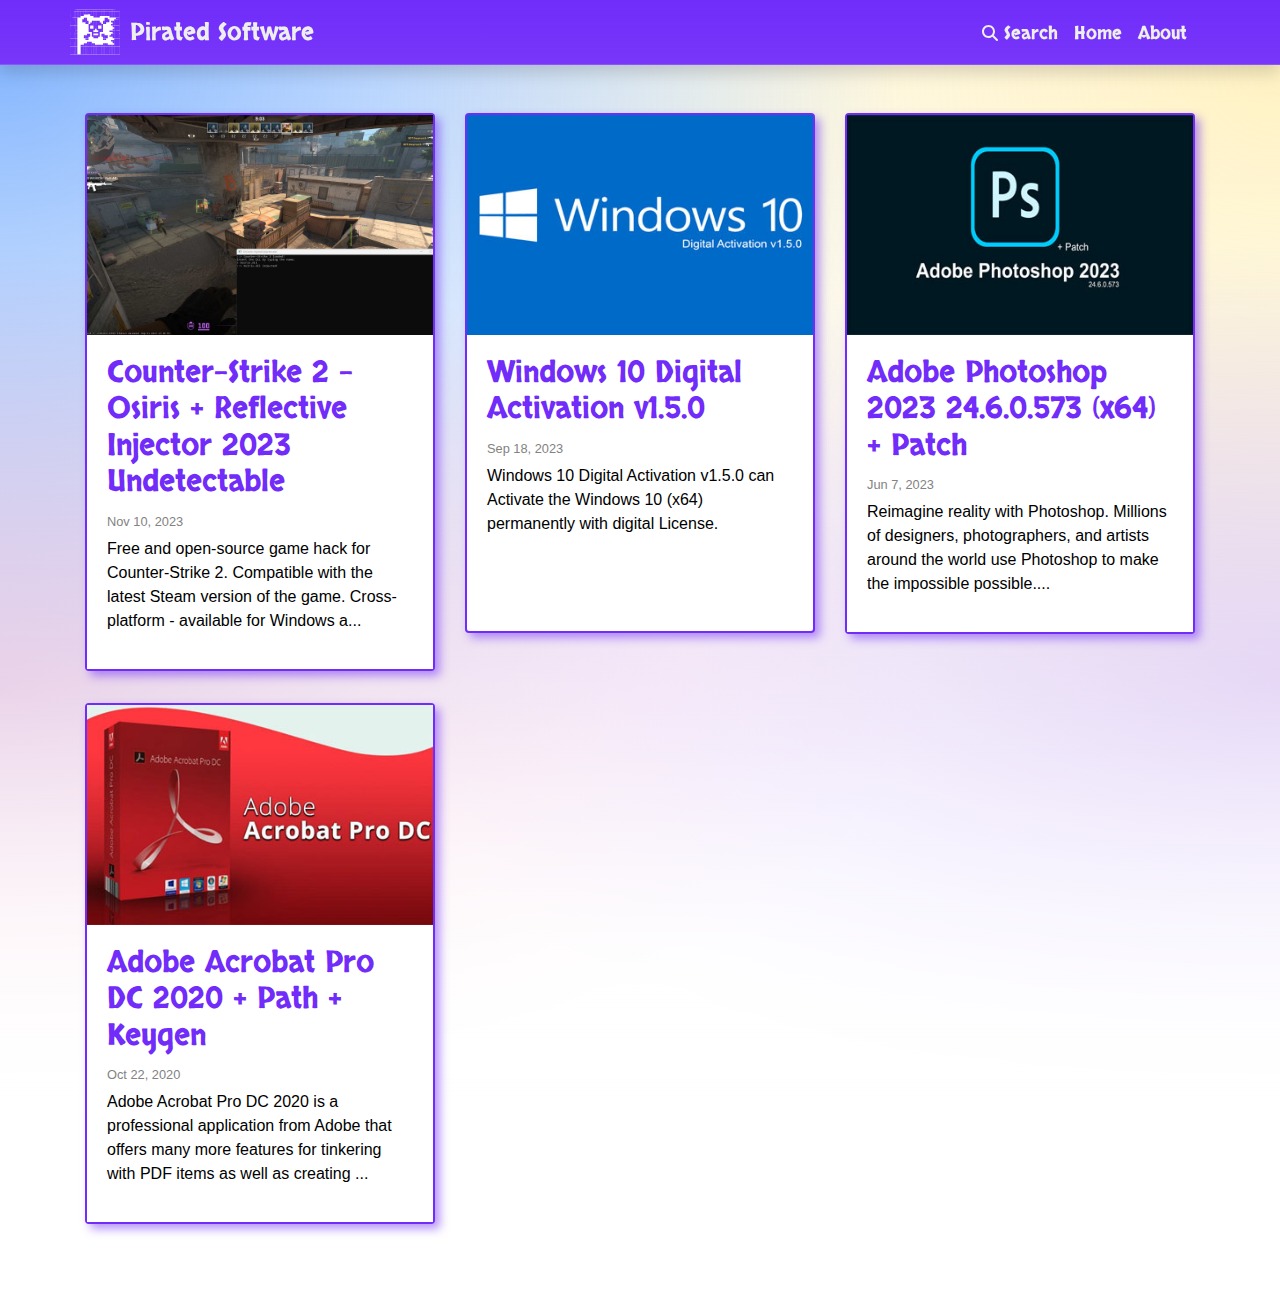
==== commit fd0ed494: "update" ====
--- a/index.html
+++ b/index.html
@@ -1 +1 @@
-<!DOCTYPE html> <html> <head> <meta charset="utf-8" /> <meta http-equiv="X-UA-Compatible" content="IE=edge" /> <meta name="viewport" content="width=device-width, initial-scale=1" /> <!-- Begin Jekyll SEO tag v2.8.0 --> <title>Pirated Software | Pirated Software is a website that provides the best paid software “crackers” for you. Everything updated.</title> <meta name="generator" content="Jekyll v4.3.2" /> <meta property="og:title" content="Pirated Software" /> <meta property="og:locale" content="en_US" /> <meta name="description" content="Pirated Software is a website that provides the best paid software “crackers” for you. Everything updated." /> <meta property="og:description" content="Pirated Software is a website that provides the best paid software “crackers” for you. Everything updated." /> <link rel="canonical" href="https://piratedsoftware.github.io/" /> <meta property="og:url" content="https://piratedsoftware.github.io/" /> <meta property="og:site_name" content="Pirated Software" /> <meta property="og:type" content="website" /> <meta name="twitter:card" content="summary" /> <meta property="twitter:title" content="Pirated Software" /> <script type="application/ld+json"> {"@context":"https://schema.org","@type":"WebSite","description":"Pirated Software is a website that provides the best paid software “crackers” for you. Everything updated.","headline":"Pirated Software","name":"Pirated Software","publisher":{"@type":"Organization","logo":{"@type":"ImageObject","url":"https://piratedsoftware.github.io/assets/images/logotype.svg"}},"url":"https://piratedsoftware.github.io/"}</script> <!-- End Jekyll SEO tag --> <link rel="stylesheet" href="https://piratedsoftware.github.io/assets/css/vendor/bootstrap/bootstrap-reboot.min.css" /> <link rel="stylesheet" href="https://piratedsoftware.github.io/assets/css/vendor/bootstrap/bootstrap.min.css" /> <link rel="stylesheet" href="https://piratedsoftware.github.io/assets/css/vendor/bootstrap/bootstrap-grid.min.css" /> <link rel="stylesheet" href="https://piratedsoftware.github.io/assets/css/vendor/bootstrap/bootstrap-grid.min.css" /> <!-- <link rel="stylesheet" href="https://piratedsoftware.github.io/assets/fonts/fontawesome/css/all.min.css" /> --> <!-- <link rel="stylesheet" href="https://piratedsoftware.github.io/assets/fonts/website/fonts.css" /> --> <link rel="preconnect" href="https://fonts.googleapis.com"> <link rel="preconnect" href="https://fonts.gstatic.com" crossorigin> <!-- <link href="https://fonts.googleapis.com/css2?family=VT323&display=swap" rel="stylesheet"> --> <link href="https://fonts.googleapis.com/css2?family=Open+Sans:ital,wght@0,300;0,400;0,500;0,600;0,700;0,800;1,500&family=VT323&display=swap" rel="stylesheet"> <link href="https://fonts.googleapis.com/css2?family=Skranji:wght@400;700&display=swap" rel="stylesheet"> <link rel="stylesheet" href="https://piratedsoftware.github.io/assets/css/main.css" /> <link rel="alternate" type="application/rss+xml" title="Pirated Software" href="https://piratedsoftware.github.io/feed.xml"> <link rel="icon" type="image/png" sizes="32x32" href="https://piratedsoftware.github.io/assets/images/favicon.png"> </head> <body class=""> <nav class="navbar bd-navbar navbar-expand-lg sticky-top"> <div class="container"> <div class="row"> <a class="logotype_navbar" href="https://piratedsoftware.github.io/"> <!-- <img src="/assets/images/logotype.svg" alt="Pirated Software" /> --> <?xml version="1.0" encoding="UTF-8" standalone="no"?> <svg xmlns:dc="http://purl.org/dc/elements/1.1/" xmlns:cc="http://creativecommons.org/ns#" xmlns:rdf="http://www.w3.org/1999/02/22-rdf-syntax-ns#" xmlns:svg="http://www.w3.org/2000/svg" xmlns="http://www.w3.org/2000/svg" xmlns:sodipodi="http://sodipodi.sourceforge.net/DTD/sodipodi-0.dtd" xmlns:inkscape="http://www.inkscape.org/namespaces/inkscape" version="1.0" width="568.000000pt" height="527.000000pt" viewBox="0 0 568.000000 527.000000" preserveAspectRatio="xMidYMid meet" id="svg4113" sodipodi:docname="113-1133399_pixel-art-pirate-flag_.svg" inkscape:version="0.92.4 (5da689c313, 2019-01-14)"> <metadata id="metadata4119"> <rdf:RDF> <cc:Work rdf:about=""> <dc:format>image/svg+xml</dc:format> <dc:type rdf:resource="http://purl.org/dc/dcmitype/StillImage" /> </cc:Work> </rdf:RDF> </metadata> <defs id="defs4117" /> <sodipodi:namedview pagecolor="#ffffff" bordercolor="#666666" borderopacity="1" objecttolerance="10" gridtolerance="10" guidetolerance="10" inkscape:pageopacity="0" inkscape:pageshadow="2" inkscape:window-width="1920" inkscape:window-height="1017" id="namedview4115" showgrid="false" inkscape:zoom="0.42667923" inkscape:cx="543.85562" inkscape:cy="-4.2884699" inkscape:window-x="-8" inkscape:window-y="-8" inkscape:window-maximized="1" inkscape:current-layer="svg4113" /> <path class="logotype_navbar__bg" style="fill:#000000;fill-opacity:1;stroke:none;stroke-width:0.1" inkscape:connector-curvature="0" id="path3917" d="m 42.343398,9.058485 41.2,0.3 v 8.5 8.5 h -8.5 -8.4 l -0.4,-8.3 -0.3,-8.2 -0.2,8.2 -0.2,8.3 -32.2,0.2 c -17.8,0.1 -30.2,0.3 -27.6,0.5 l 4.7,0.4 0.4,8.2 0.3,8.2 0.2,-8.2 0.2,-8.2 h 18 17.9 v 16.6 c 0,9.1 0.2,16.8 0.5,17.1 0.4,0.3 0.6,-7.2 0.6,-16.6 v -17.2 h 8.4 8.5 v 27 27.000001 h -8.4 -8.5 v -9.5 c 0,-5.2 -0.3,-9.500001 -0.7,-9.500001 -0.5,0 -0.6,4.300001 -0.5,9.500001 l 0.4,9.4 h -18.2 -18.2 l 0.4,-9.4 c 0.1,-5.2 0,-9.500001 -0.4,-9.500001 -0.5,0 -0.8,4.300001 -0.8,9.400001 v 9.5 l -4.7,0.4 -4.8,0.3 4.8,0.2 4.7,0.2 v 8.500003 8.5 h -4.7 c -2.5,0 -4.4,0.2 -4.1,0.5 0.3,0.300001 14.8,0.600001 32.2,0.600001 l 31.6,-0.1 v 8.5 8.5 h -8.5 -8.4 l -0.4,-7.8 -0.3,-7.7 -0.2,7.7 -0.2,7.8 h -23.2 c -12.7,0 -22.9,0.3 -22.6,0.6 0.3,0.3 10.8,0.5 23.2,0.4 h 22.6 v 8.5 8.5 l -23.2,0.2 c -12.8,0.1 -21.2,0.3 -18.5,0.5 l 4.7,0.4 v 17.1 c 0,9.4 0.2,16.9 0.6,16.6 0.3,-0.3 0.5,-8 0.5,-17.1 v -16.6 h 26.9 26.9 v 26.9 27 h -8.4 -8.5 v -9.5 c 0,-5.2 -0.3,-9.5 -0.7,-9.5 -0.5,0 -0.6,4.3 -0.5,9.5 l 0.4,9.4 h -18.2 -18.1 l 0.2,-9 c 0.1,-4.9 -0.1,-9.2 -0.5,-9.6 -0.3,-0.3 -0.6,3.7 -0.6,9 v 9.6 l -4.7,0.4 -4.8,0.3 4.8,0.2 4.7,0.2 v 8.4 8.5 l -4.7,0.4 -4.8,0.3 4.8,0.2 4.7,0.2 v 8.5 8.5 h -4.7 c -2.5,0 -4.4,0.3 -4.1,0.6 0.3,0.3 14.8,0.5 32.2,0.5 h 31.5 v 35.9 36 h -8.4 -8.5 v -18.5 c 0,-10.2 -0.3,-18.5 -0.7,-18.5 -0.5,0 -0.7,8.3 -0.5,18.5 l 0.3,18.5 h -18.1 -18.1 l 0.3,-18.5 c 0.2,-10.2 0,-18.5 -0.4,-18.5 -0.5,0 -0.8,8.3 -0.8,18.5 v 18.5 h -4.7 c -2.5,0 -4.4,0.2 -4.1,0.5 0.3,0.3 14.8,0.6 32.2,0.6 l 31.6,-0.1 v 8.5 8.5 h -8.5 -8.4 l -0.4,-7.7 -0.3,-7.8 -0.2,7.7 -0.2,7.8 h -23.2 c -12.7,0 -22.9,0.3 -22.6,0.6 0.3,0.3 10.7,0.5 23.1,0.4 h 22.6 l 0.4,8.2 0.3,8.3 0.2,-8.3 0.2,-8.2 h 8.5 8.5 v 8.5 8.5 h -32.2 c -17.7,0 -31.9,0.3 -31.6,0.6 0.3,0.3 14.8,0.5 32.2,0.5 h 31.5 v 35.9 36 h -8.4 -8.5 v -8.5 -8.4 l 7.8,-0.4 7.7,-0.3 -7.7,-0.2 -7.8,-0.2 v -9.5 c 0,-5.2 -0.3,-9.5 -0.7,-9.5 -0.5,0 -0.6,4.3 -0.5,9.5 l 0.4,9.4 h -18.2 -18.2 l 0.4,-9.4 c 0.1,-5.2 0,-9.5 -0.4,-9.5 -0.5,0 -0.8,4.3 -0.8,9.4 v 9.5 l -4.8,0.4 -4.7,0.3 4.8,0.2 4.7,0.2 v 8.5 8.5 h -4.7 c -2.5,0 -4.4,0.3 -4.1,0.6 0.3,0.3 10.8,0.5 23.2,0.4 h 22.6 v 8.5 8.5 h -18 -17.9 l -0.4,-7.8 -0.3,-7.7 -0.2,7.7 -0.2,7.8 h -4.7 c -2.5,0 -4.4,0.2 -4.1,0.5 0.3,0.3 14.8,0.6 32.2,0.6 l 31.6,-0.1 v 8.5 8.5 h -8.5 -8.4 l -0.4,-7.8 -0.3,-7.7 -0.2,7.7 -0.2,7.8 h -18 -17.9 l -0.4,-7.8 -0.3,-7.7 -0.2,7.7 -0.2,7.8 h -4.7 c -2.5,0 -4.4,0.3 -4.1,0.6 0.3,0.3 10.8,0.5 23.2,0.5 h 22.5 l 0.4,8.2 0.3,8.2 0.2,-8.3 0.2,-8.2 h 8.5 8.4 v 27 27 h -8.4 -8.5 v -18.5 c 0,-10.2 -0.3,-18.5 -0.7,-18.5 -0.5,0 -0.7,8.3 -0.5,18.5 l 0.2,18.4 h -17.9 -18 l -0.4,-7.7 -0.3,-7.7 -0.2,7.7 -0.2,7.8 h -4.7 c -2.5,0 -4.4,0.3 -4.1,0.6 0.3,0.3 10.8,0.5 23.2,0.4 h 22.6 v 8.5 8.5 h -18 -17.9 l -0.4,-7.8 -0.3,-7.7 -0.2,7.7 -0.2,7.7 -4.8,0.4 -4.7,0.3 4.7,0.2 4.7,0.2 0.4,8.7 0.3,8.8 0.2,-8.8 0.2,-8.7 h 18 17.9 l 0.4,8.8 0.3,8.7 0.2,-8.8 0.2,-8.7 h 8.5 8.4 l 0.4,8.7 0.3,8.8 0.2,-8.8 0.2,-8.7 h 8.5 8.4 l 0.4,8.7 0.3,8.8 0.2,-8.8 0.2,-8.7 h 8.5 8.400002 l 0.4,8.7 0.3,8.8 0.2,-8.7 0.2,-8.7 h 27 26.9 l 0.4,8.7 0.3,8.7 0.2,-8.8 0.2,-8.7 h 8.5 8.4 l 0.4,8.7 0.3,8.8 0.2,-8.8 0.2,-8.7 h 8.5 8.4 l 0.4,8.7 0.3,8.8 0.2,-8.8 0.2,-8.7 h 8.5 8.4 l 0.4,8.8 0.3,8.7 0.2,-8.8 0.2,-8.7 h 18 17.9 l 0.4,8.7 0.3,8.8 0.2,-8.8 0.2,-8.7 h 8.5 8.4 l 0.4,8.7 0.3,8.8 0.2,-8.8 0.2,-8.7 h 8.5 8.4 l 0.4,8.7 0.3,8.8 0.2,-8.8 0.2,-8.7 h 8.5 8.4 l 0.4,8.7 0.3,8.8 0.2,-8.7 0.2,-8.7 h 27 26.9 l 0.4,8.7 0.3,8.7 0.2,-8.8 0.2,-8.7 h 8.5 8.4 l 0.4,8.7 0.3,8.8 0.2,-8.8 0.2,-8.7 h 8.5 8.4 l 0.4,8.7 0.3,8.8 0.2,-8.8 0.2,-8.7 h 8.5 8.4 l 0.4,8.7 0.3,8.8 0.2,-8.8 0.2,-8.7 h 18 17.9 l 0.4,8.8 0.3,8.7 0.2,-8.8 0.2,-8.7 h 8.5 8.4 l 0.4,8.8 0.3,8.7 0.2,-8.8 0.2,-8.7 h 8.5 8.4 l 0.4,8.7 0.3,8.8 0.2,-8.8 0.2,-8.7 h 8.5 8.4 l 0.4,8.7 0.3,8.8 0.2,-8.7 0.2,-8.7 h 27 26.9 l 0.4,8.7 0.3,8.7 0.2,-8.7 0.2,-8.7 6.3,-0.4 6.2,-0.3 -6.2,-0.2 -6.3,-0.2 v -8.5 -8.4 l 6.3,-0.4 6.2,-0.3 -6.2,-0.2 -6.3,-0.2 v -27 -26.9 l 6.3,-0.4 6.2,-0.3 -6.2,-0.2 -6.3,-0.2 v -8.5 -8.4 l 6.3,-0.4 6.2,-0.3 -6.2,-0.2 -6.3,-0.2 v -8.5 -8.4 l 6.3,-0.4 6.2,-0.3 -6.2,-0.2 -6.3,-0.2 v -8.5 -8.4 l 6.3,-0.4 6.2,-0.3 -6.3,-0.2 -6.2,-0.2 v -27 l 0.1,-26.9 6.2,-0.4 6.2,-0.3 -6.2,-0.2 -6.3,-0.2 v -8.5 -8.4 l 6.3,-0.4 6.2,-0.3 -6.2,-0.2 -6.3,-0.2 v -8.5 -8.4 l 6.3,-0.4 6.2,-0.3 -6.2,-0.2 -6.3,-0.2 v -8.5 -8.4 l 6.3,-0.4 6.2,-0.3 -6.2,-0.2 -6.3,-0.2 v -18 -17.9 l 6.3,-0.4 6.2,-0.3 -6.2,-0.2 -6.3,-0.2 v -8.5 -8.4 l 6.3,-0.4 6.2,-0.3 -6.2,-0.2 -6.3,-0.2 v -8.5 -8.4 l 6.3,-0.4 6.2,-0.3 -6.2,-0.2 -6.3,-0.2 v -8.5 -8.4 l 6.3,-0.4 6.2,-0.3 -6.2,-0.2 -6.3,-0.2 v -27 -26.9 l 6.3,-0.4 6.2,-0.3 -6.2,-0.2 -6.3,-0.2 v -8.5 -8.4 l 6.3,-0.4 6.2,-0.3 -6.2,-0.2 -6.3,-0.2 v -8.5 -8.4 l 6.3,-0.4 6.2,-0.300001 -6.2,-0.2 -6.3,-0.2 v -8.5 -8.400003 l 6.3,-0.4 6.2,-0.3 -6.2,-0.2 -6.3,-0.2 v -27.000001 -26.9 l 6.3,-0.4 6.2,-0.3 -6.2,-0.2 -6.2,-0.2 -0.4,-8.3 -0.3,-8.2 -0.2,8.2 -0.2,8.3 h -27 -26.9 l -0.4,-8.3 -0.3,-8.2 -0.2,8.2 -0.2,8.3 h -8.5 -8.5 v -8.5 -8.5 l 42.8,-0.3 c 23.5,-0.1 -85.3,-0.2 -241.8,-0.2 -156.5,0 -265.900002,0.1 -243.200002,0.2 z m 132.200002,8.8 v 8.5 h -8.5 -8.5 l -0.2,-8.3 -0.2,-8.2 -0.3,8.2 -0.4,8.3 h -26.9 -27 l -0.2,-8.3 -0.2,-8.2 -0.3,8.2 -0.4,8.3 h -8.400002 -8.5 v -8.5 -8.5 h 45.000002 45 z m 18,0 v 8.5 h -8.5 -8.5 v -8.5 -8.5 h 8.5 8.5 z m 91,0 v 8.5 h -8.5 -8.5 l -0.2,-8.3 -0.2,-8.2 -0.3,8.2 -0.4,8.3 h -35.9 -36 v -8.5 -8.5 h 45 45 z m 91,0 v 8.5 h -8.5 -8.5 l -0.2,-8.3 -0.2,-8.2 -0.3,8.2 -0.4,8.3 h -26.9 -27 l -0.2,-8.3 -0.2,-8.2 -0.3,8.2 -0.4,8.3 h -8.4 -8.5 v -8.5 -8.5 h 45 45 z m 18,0 v 8.5 h -8.5 -8.5 v -8.5 -8.5 h 8.5 8.5 z m 91,0 v 8.5 h -8.5 -8.5 l -0.2,-8.3 -0.2,-8.2 -0.3,8.2 -0.4,8.3 h -35.9 -36 v -8.5 -8.5 h 45 45 z m -400.100002,36.5 v 27.000001 h -8.5 -8.4 v -27.000001 -27 h 8.5 8.4 z m 18.100002,-18.5 v 8.5 h -8.500002 -8.5 v -8.5 -8.5 h 8.5 8.500002 z m 18,0 v 8.5 h -8.5 -8.5 v -8.5 -8.5 h 8.5 8.5 z m 36.9,18.5 v 27.000001 l -17.7,-0.3 -17.7,-0.2 -0.2,-26.700001 -0.2,-26.8 17.9,0.1 h 17.9 z m 18,-9 0.1,18 h -8.5 -8.5 v -18 -18 h 8.5 8.4 z m 18.1,0 v 18 h -8.5 -8.5 l 0.1,-18 v -18 h 8.4 8.5 z m 18.2,-9.8 0.2,8.3 0.3,-8.2 0.4,-8.2 h 17.9 17.9 v 16.6 c 0,9.1 0.2,16.8 0.5,17.1 0.4,0.3 0.6,-7.2 0.6,-16.6 v -17.2 h 8.4 8.5 v 27 27.000001 h -8.4 -8.5 v -9.5 c 0,-5.2 -0.3,-9.500001 -0.7,-9.500001 -0.5,0 -0.6,4.300001 -0.5,9.500001 l 0.4,9.6 -8.9,-0.3 -8.8,-0.3 v -9 -9.000001 h -9 -9 v -9.3 c 0,-5 -0.3,-9.2 -0.7,-9.2 -0.5,0 -0.8,4.3 -0.8,9.5 v 9.5 h -8.5 -8.5 l 0.1,-18 v -18 h 8.4 8.5 z m 72.8,18.8 v 27.000001 h -8.5 -8.5 v -27.000001 -27 h 8.5 8.4 z m 18,0 v 27.000001 h -8.5 -8.4 v -27.000001 -27 h 8.4 8.5 z m 54.9,0 v 26.900001 h -26.9 -26.9 v -26.900001 -26.9 h 26.9 26.9 z m 18,0 v 27.000001 h -8.4 -8.5 v -27.000001 -27 h 8.5 8.4 z m 18.1,0 v 27.000001 h -8.5 -8.5 V 54.358485 l 0.1,-27 h 8.4 8.5 z m 18.2,-18.8 0.2,8.3 0.3,-8.2 0.4,-8.2 h 17.9 17.9 v 16.6 c 0,9.1 0.2,16.8 0.5,17.1 0.4,0.3 0.6,-7.2 0.6,-16.6 v -17.2 h 8.4 8.5 v 27 27.000001 l -8.2,0.2 -8.2,0.2 8.3,0.3 8.2,0.4 v 8.400003 8.5 h -8.5 -8.5 V 80.858486 c 0,-10.2 -0.3,-18.500001 -0.7,-18.500001 -0.5,0 -0.6,4.300001 -0.5,9.500001 l 0.4,9.4 h -18.2 -18.2 l 0.4,-9.4 c 0.1,-5.2 0,-9.500001 -0.4,-9.500001 -0.5,0 -0.8,4.300001 -0.8,9.500001 v 9.5 h -8.5 -8.4 v -27.000001 -27 h 8.4 8.5 z m 72.8,18.8 v 27.000001 h -8.5 -8.5 v -27.000001 -27 h 8.5 8.4 z m 18,0 v 27.000001 h -8.5 -8.4 v -27.000001 -27 h 8.4 8.5 z m 54.9,0 v 26.900001 h -26.9 -26.9 v -26.900001 -26.9 h 26.9 26.9 z m -455,9 0.1,18.000001 h -8.500002 -8.5 v -18.000001 -18 h 8.5 8.400002 z m 18,0 v 18.000001 h -8.4 -8.4 v -18.000001 -18 h 8.4 8.4 z M 47.543398,90.858489 v 8.5 h -18 -18 v -8.5 -8.500003 h 18 18 z m 18,0 v 8.5 h -8.5 -8.5 v -8.5 -8.500003 h 8.5 8.5 z m 18,0 v 8.5 h -8.5 -8.5 v -8.5 -8.500003 h 8.5 8.5 z m 18.000002,0 v 8.5 h -8.500002 -8.5 v -8.5 -8.500003 h 8.5 8.500002 z m 18,0 v 8.5 h -8.5 -8.5 v -8.5 -8.500003 h 8.5 8.5 z m 164,0 v 8.5 h -8.5 -8.5 v -8.5 -8.500003 h 8.5 8.5 z m 18,0 v 8.5 h -8.5 -8.5 v -8.5 -8.500003 h 8.5 8.5 z m 36.8,-0.3 -0.3,8.3 -17.7,0.3 -17.8,0.2 v -8.5 -8.500003 h 18 18.1 z m 145.2,0.3 v 8.5 h -8.5 -8.5 v -8.5 -8.500003 h 8.5 8.5 z m 18,0 v 8.5 h -8.5 -8.5 v -8.5 -8.500003 h 8.5 8.5 z m 55,0 v 8.5 h -27 l -27,-0.1 v -8.4 -8.500003 h 27 27 z M 83.543398,108.85849 v 8.5 h -8.5 -8.5 v -8.5 -8.5 h 8.5 8.5 z m 91.000002,0 v 8.5 h -8.5 -8.5 v -8.5 -8.5 h 8.5 8.5 z m 18,0 v 8.5 h -8.5 -8.5 v -8.5 -8.5 h 8.5 8.5 z m 237,0 v 8.5 h -18 -18 v -8.5 -8.5 h 18 18 z m 127,0 v 8.5 l -17.7,-0.2 -17.8,-0.3 -0.3,-6.9 c -0.2,-3.8 -0.1,-7.5 0.2,-8.2 0.4,-1.1 4.4,-1.3 18.1,-1.3 h 17.5 z m -491.000002,18 v 8.5 h -8.5 -8.5 v -8.5 -8.5 h 8.5 8.5 z m 18,0 v 8.5 h -8.5 -8.5 v -8.5 -8.5 h 8.5 8.5 z m 73.200002,-0.3 0.2,8.3 0.3,-8.3 0.4,-8.2 h 8.4 8.5 v 8.5 8.5 h -17.2 c -9.4,0 -16.9,0.2 -16.6,0.5 0.3,0.3 8,0.6 17.2,0.6 l 16.7,-0.1 -0.3,8.8 -0.3,8.7 -8.2,0.3 -8.3,0.3 -0.2,-8.3 -0.2,-8.3 -0.5,8 -0.6,8 -8.2,0.3 -8.3,0.3 v -18.1 -18 h 8.5 8.5 z m 35.8,0.3 v 8.5 h -8.5 -8.5 v -8.5 -8.5 h 8.5 8.5 z m 255,0 v 8.5 h -27 -27 v -8.5 -8.5 h 27 27 z m 109,0 v 8.5 h -27 -27 v -8.5 -8.4 h 27 27 z m -473.000002,36.5 v 27 h -8.5 -8.5 v -27 -27 h 8.5 8.5 z m 109.000002,-9 v 18 h -8.5 -8.5 v -18 -18 h 8.5 8.5 z m 18,0 v 18 h -8.5 -8.5 v -18 -18 h 8.5 8.5 z m 54.9,9.1 v 27 l -8.7,-0.1 c -4.8,-0.1 -13,-0.1 -18.2,-0.1 l -9.5,0.1 v 8.7 8.8 l -8.7,0.3 -8.7,0.3 v -17.6 -17.5 h 9.4 9.5 v -9 -9 h 9 9 v -9.5 -9.5 h 8.5 8.4 z m 18.1,8.9 v 36 h -8.5 -8.5 v -36 -36 h 8.5 8.5 z m 18,-8.5 c 0,15.1 0.3,27.5 0.8,27.5 0.4,0 0.6,-12.4 0.5,-27.5 l -0.3,-27.4 h 18.1 l 18.1,-0.1 -0.4,9.5 -0.3,9.5 6.3,-0.6 c 3.5,-0.3 7.6,-0.3 9.2,0.1 l 2.9,0.6 v 17.5 17.5 l -19.5,-0.1 c -10.8,-0.1 -19.8,0.1 -20.2,0.4 -0.3,0.3 0.2,0.6 1.1,0.6 1.5,0 1.7,1.2 1.7,8.5 v 8.5 h -8.5 -8.5 l -0.2,-8.3 -0.2,-8.2 -0.3,8.2 -0.4,8.3 h -8.4 -8.5 v -36 -36 h 8.5 8.5 z m 91,-9.5 v 18 h -8.5 -8.5 v -18 -18 h 8.5 8.5 z m 54.8,-9.3 -0.3,8.8 h -18.3 -18.2 v 9.2 9.3 h -8.5 -8.5 v -18 -17.9 l 27,-0.1 h 27.1 z m 36.2,0.3 v 9 h -8.5 -8.5 v -9 -9 h 8.5 8.5 z m 18,18 -0.1,27 h -8.4 -8.4 l -0.1,-27 v -27 h 8.5 8.5 z m 54.9,0 v 26.9 h -26.9 -26.9 v -26.9 -26.9 h 26.9 26.9 z m -181.9,18.5 c 0,6.1 -0.4,8.5 -1.2,8.6 -1,0 -1,0.2 0,0.6 0.8,0.3 1.2,3.1 1.2,8.9 v 8.4 h -8.5 -8.5 v -17.5 -17.5 h 8.5 8.5 z m 109,0 v 8.5 h -8.5 -8.5 v -8.5 -8.5 h 8.5 8.5 z m -436.000002,18 v 8.5 h -18 -18 v -8.5 -8.5 h 18 18 z m 18,0 v 8.5 h -8.5 -8.5 v -8.5 -8.5 h 8.5 8.5 z m 18,0 v 8.5 h -8.5 -8.5 v -8.5 -8.5 h 8.5 8.5 z m 418.000002,0 v 8.5 h -8.5 -8.5 v -8.5 -8.5 h 8.5 8.5 z m 55,0 v 8.4 h -27 -27 v -8.4 -8.4 h 27 27 z m -508.800002,17.7 0.2,8.3 0.3,-8.3 0.4,-8.2 h 8.4 8.5 v 8.5 8.5 h -27 -27 v -8.5 -8.5 h 18 18 z m 35.8,0.3 v 8.5 h -8.5 -8.5 v -8.5 -8.5 h 8.5 8.5 z m 145.000002,0 v 8.5 h -8.5 -8.5 v -8.5 -8.5 h 8.5 8.5 z m 55,0 v 8.5 h -8.5 -8.5 v -8.5 -8.5 h 8.5 8.5 z m 18,0 v 8.5 h -8.5 -8.5 v -8.5 -8.5 h 8.5 8.5 z m 18.2,-7.8 c 0.2,0.5 0.2,4.3 0,8.5 l -0.4,7.8 h -8.4 -8.4 v -8.5 -8.5 h 8.4 c 4.7,0 8.6,0.3 8.8,0.7 z m 54.8,7.8 v 8.5 h -8.5 -8.5 v -8.5 -8.5 h 8.5 8.5 z m 182,0 v 8.5 h -27 -27 v -8.5 -8.4 h 27 27 z m -473.000002,18 v 8.5 l -5.7,0.2 -5.8,0.2 5.8,0.3 5.7,0.4 v 17.9 18 l -6.2,0.2 -6.3,0.2 6.3,0.3 6.2,0.4 v 8.4 8.5 h -8.5 -8.5 v -27 -27 l 2.8,-0.1 2.7,-0.2 -2.7,-0.4 c -2.8,-0.4 -2.8,-0.4 -2.8,-8.9 v -8.4 h 8.5 8.5 z m 181.900002,27.6 v 35.9 l -8.2,0.2 -8.2,0.2 8.3,0.3 8.2,0.4 v 8.4 8.5 h -8.5 -8.5 v -27.3 -27.2 h -18.2 -18.3 l -0.2,-17.7 -0.3,-17.7 h 27 26.9 z m 18.1,-27.6 v 8.5 h -8.5 -8.5 v -8.5 -8.5 h 8.5 8.5 z m 73,-6.2 0.9,2.2 v -2.3 c 0.1,-2.1 0.5,-2.2 8.6,-2.2 h 8.5 v 8.5 c 0,6.1 -0.4,8.5 -1.2,8.6 -1,0 -1,0.2 0,0.6 0.8,0.3 1.2,3.2 1.2,9.4 v 8.9 h -8.5 -8.5 v -9.5 c 0,-9.2 -0.1,-9.5 -2.2,-9.4 -1.8,0.1 -1.9,0.2 -0.5,0.6 1.6,0.4 1.7,1.5 1.5,9.1 l -0.3,8.7 h -9 -9 l 0.3,18.2 0.2,18.3 h -9 -9.1 l 0.2,-9.1 0.2,-9.2 -9.2,0.2 -9.1,0.2 v -8.5 c 0,-8.4 0.1,-8.6 2.6,-9.2 1.4,-0.4 5.5,-0.4 9.2,-0.1 l 6.7,0.6 -0.4,-8.5 c -0.2,-5.9 0.1,-8.9 1,-10 1.1,-1.4 0.8,-1.6 -3.2,-1.4 -2.4,0.1 -7,0.1 -10.1,0.1 l -5.8,-0.1 v -8.5 -8.4 h 26.6 c 26.4,0 26.5,0 27.4,2.2 z m 145,6.2 v 8.5 h -8.5 -8.5 v -8.5 -8.5 h 8.5 8.5 z m 55,0 v 8.5 h -19.7 c -10.8,0 -19.3,0.3 -19,0.6 0.4,0.4 9.2,0.6 19.6,0.5 l 19,-0.1 v 27 26.9 h -26.9 -26.9 v -26.9 -27 l 7.2,-0.2 7.2,-0.2 -7.2,-0.3 -7.3,-0.4 v -8.4 -8.4 h 27 27 z m -91.5,18.5 v 8.5 l -8.2,0.3 -8.3,0.3 v -9.1 -9.1 l 8.3,0.3 8.2,0.3 z m 18.3,0.2 0.3,8.8 h -8.6 -8.5 v -9 -9.1 l 8.3,0.3 8.2,0.3 z m 18.2,8.8 v 18 l -6.2,0.2 -6.3,0.2 6.3,0.3 6.2,0.4 v 8.4 8.5 h -8.5 -8.5 v -8.5 c 0,-8.1 0.1,-8.5 2.3,-8.6 l 2.2,-0.2 -2.2,-0.4 c -2.3,-0.4 -2.3,-0.6 -2.3,-18.4 v -17.9 h 8.5 8.5 z m -219.9,0.5 c 1.7,0.6 1.9,1.7 1.9,9.1 v 8.4 h -8.5 -8.5 v -8.3 c 0,-4.6 0.2,-8.6 0.5,-8.9 0.8,-0.7 12.4,-1 14.6,-0.3 z m 19.7,8.7 0.3,8.8 h -8.6 -8.5 v -8.3 c 0,-4.6 0.3,-8.6 0.6,-9 0.4,-0.3 4.1,-0.5 8.3,-0.4 l 7.6,0.2 z m -71.8,18.3 v 8.5 l -18,-0.1 h -18 v -8.4 -8.5 h 18 18 z m 145,0 v 8.5 l -8.2,0.2 -8.3,0.2 8.3,0.3 8.2,0.4 v 8.4 8.5 h -8.5 -8.5 v -17.5 -17.5 h 8.5 8.5 z m 18,0 v 8.5 l -8.2,0.2 -8.3,0.2 8.3,0.3 8.2,0.4 v 8.4 8.5 h -8.5 -8.5 v -17.5 -17.5 h 8.5 8.5 z m 91,0 v 8.5 h -8.5 -8.5 v -8.5 -8.5 h 8.5 8.5 z m -400.000002,18 v 8.5 h -8.5 -8.5 v -8.5 -8.5 h 8.5 8.5 z m 91.000002,0 v 8.5 h -8.5 -8.5 v -8.5 -8.5 h 8.5 8.5 z m 18,0 v 8.5 h -8.5 -8.5 v -8.5 -8.5 h 8.5 8.5 z m 36.8,-0.3 -0.3,8.3 -17.7,0.3 -17.8,0.2 v -8.5 -8.5 h 18 18.1 z m 54.2,0.3 v 8.5 h -8.5 -8.5 v -8.5 -8.5 h 8.5 8.5 z m 18,0 v 8.5 h -8.5 -8.5 v -8.5 -8.5 h 8.5 8.5 z m 36.8,-0.3 -0.3,8.3 -17.7,0.3 -17.8,0.2 v -8.5 -8.5 h 18 18.1 z m 91,0 -0.3,8.3 -17.7,0.3 -17.8,0.2 v -8.5 -8.5 h 18 18.1 z m 36.2,0.3 v 8.5 h -8.5 -8.5 v -8.5 -8.5 h 8.5 8.5 z m 18,0 v 8.5 h -8.5 -8.5 v -8.5 -8.5 h 8.5 8.5 z m 18,0 v 8.5 h -8.5 -8.5 v -8.5 -8.5 h 8.5 8.5 z m 55,0 v 8.5 h -27 -27 v -8.5 -8.4 h 27 27 z m -473.000002,18 v 8.5 h -8.5 -8.5 v -8.5 -8.5 h 8.5 8.5 z m 91.000002,0 v 8.5 h -8.5 -8.5 v -8.5 -8.5 h 8.5 8.5 z m 18,0 v 8.5 h -8.5 -8.5 v -8.5 -8.5 h 8.5 8.5 z m 18,0 v 8.5 h -8.5 -8.5 v -8.5 -8.5 h 8.5 8.5 z m 73,0 v 8.5 h -8.5 -8.5 v -8.5 -8.5 h 8.5 8.5 z m 18.2,-0.3 0.2,8.3 0.3,-8.3 0.4,-8.2 h 8.3 c 4.5,0 8.5,0.2 8.7,0.4 0.2,0.2 0.3,4.1 0.1,8.5 l -0.4,8.1 h -17.4 -17.4 v -8.5 -8.5 h 8.5 8.5 z m 90.8,0.3 v 8.5 h -8.5 -8.5 v -8.5 -8.5 h 8.5 8.5 z m 36.8,0.2 0.3,8.3 h -18.1 -18 v -8.5 -8.5 l 17.8,0.2 17.7,0.3 z m 72.2,-0.2 v 8.5 h -8.5 -8.5 v -8.5 -8.5 h 8.5 8.5 z m 55,0 v 8.5 h -27 -27 v -8.5 -8.4 h 27 27 z m -473.000002,36.5 v 27 h -8.5 -8.5 v -27 -27 h 8.5 8.4 z m 108.800002,-18.3 -0.3,8.8 h -8 -8 l -0.3,-8.8 -0.3,-8.7 h 8.6 8.6 z m 18,0 -0.3,8.8 h -8 -8 l -0.3,-8.8 -0.3,-8.7 h 8.6 8.6 z m 182,0 -0.3,8.8 -8.2,0.3 -8.3,0.3 v -9.1 -9 h 8.5 8.6 z m 18.2,0.3 v 9.1 l -8.2,-0.3 -8.3,-0.3 -0.3,-8.8 -0.3,-8.7 h 8.6 8.5 z m 145.9,18 v 26.9 h -26.9 -26.9 v -26.1 c 0,-14.4 0.2,-26.5 0.5,-27 0.3,-0.4 12.4,-0.7 26.9,-0.7 h 26.4 z m -72.9,0.5 v 8.5 h -8.5 -8.5 v -8.5 -8.5 h 8.5 8.5 z m 18,9 v 17.5 h -8.5 -8.5 v -17.5 -17.5 h 8.5 8.5 z m -291,9 v 8.5 l -7.7,0.2 -7.8,0.2 7.8,0.3 7.7,0.4 v 8.4 8.5 h -8.5 -8.4 v -17.5 -17.5 h 8.4 8.5 z m 37,0 v 8.4 h -18 -18 v -8.4 -8.5 h 18 18 z m -200.000002,18 v 8.5 h -18 -18 v -8.5 -8.5 h 18 18 z m 36,0 v 8.5 h -8.5 -8.5 v -8.5 -8.5 h 8.5 8.5 z m 91.000002,0 v 8.5 h -8.5 -8.5 v -8.5 -8.5 h 8.5 8.5 z m 18,0 v 8.5 h -8.5 -8.5 v -8.5 -8.5 h 8.5 8.5 z m 55,0 v 8.5 h -18 -18 v -8.5 -8.5 h 18 18 z m 18,0 v 8.5 h -8.5 -8.5 v -8.5 -8.5 h 8.5 8.5 z m 18,0 v 8.5 h -8.5 -8.5 v -8.5 -8.5 h 8.5 8.5 z m 109,0 v 8.5 h -8.5 -8.5 v -8.5 -8.5 h 8.5 8.5 z m 18,0 v 8.5 h -8.5 -8.5 v -8.5 -8.5 h 8.5 8.5 z m 18.5,0 v 8 l -8.7,0.3 -8.8,0.3 v -8.6 -8.6 l 8.8,0.3 8.7,0.3 z m 127.5,0 v 8.4 h -27 -27 v -8.4 -8.5 h 27 27 z m -491.000002,18 v 8.5 h -8.5 -8.5 v -8.5 -8.5 h 8.5 8.5 z m 18,0 v 8.5 h -8.5 -8.5 v -8.5 -8.5 h 8.5 8.5 z m 73.000002,0 v 8.5 h -18 -18 v -7.8 c 0,-4.3 0.3,-8.2 0.6,-8.5 0.4,-0.4 8.5,-0.6 18,-0.6 h 17.4 z m 18,0 v 8.5 h -8.5 -8.5 v -8.5 -8.5 h 8.5 8.5 z m 18,0 v 8.5 h -8.5 -8.5 v -8.5 -8.5 h 8.5 8.5 z m 55,0 v 8.5 h -18 -18 l -0.2,-7.8 -0.2,-7.7 -0.3,7.7 -0.4,7.8 h -8.4 -8.5 v -8.5 -8.4 l 27,-0.1 h 27 z m 18,0 v 8.5 h -8.5 -8.5 v -8.5 -8.5 h 8.5 8.5 z m 18,0 v 8.5 h -8.5 -8.5 v -8.5 -8.5 h 8.5 8.5 z m 18,0 v 8.5 h -8.5 -8.5 v -8.5 -8.5 h 8.5 8.5 z m 55,0 v 8.5 h -27 -27 v -8.5 -8.4 h 27 27 z m 18,0 v 8.5 h -8.5 -8.5 v -8.5 -8.5 h 8.5 8.5 z m 18,0 v 8.5 h -8.5 -8.5 v -8.5 -8.5 h 8.5 8.5 z m 55,0 v 8.5 h -18 -18 l -0.2,-7.8 -0.2,-7.7 -0.3,7.7 -0.4,7.8 h -8.4 -8.5 v -8.5 -8.4 l 27,-0.1 h 27 z m 18,0 v 8.5 h -8.5 -8.5 v -8.5 -8.5 h 8.5 8.5 z m 18,0 v 8.5 h -8.5 -8.5 v -8.5 -8.5 h 8.5 8.5 z m 18,0 v 8.5 h -8.5 -8.5 v -8.5 -8.5 h 8.5 8.5 z m 55,0 v 8.5 h -27 -27 v -8.5 -8.4 h 27 27 z m -473.000002,18 v 8.5 h -8.5 -8.5 v -8.5 -8.5 h 8.5 8.5 z m 73.000002,0 v 8.5 h -18 -18 v -8.5 -8.5 l 18,0.1 h 18 z m 18,0 v 8.5 h -8.5 -8.5 v -8.5 -8.5 h 8.5 8.5 z m 18,0 v 8.5 h -8.5 -8.5 v -8.5 -8.5 h 8.5 8.5 z m 73,0 v 8.5 h -8.5 -8.5 l -0.2,-7.8 -0.2,-7.7 -0.3,7.7 -0.4,7.8 h -17.9 -18 l -0.2,-7.8 -0.2,-7.7 -0.3,7.7 -0.4,7.8 h -8.4 -8.5 v -8.5 -8.4 h 36 36 z m 18,0 v 8.5 h -8.5 -8.5 v -8.5 -8.5 h 8.5 8.5 z m 18,0 v 8.5 h -8.5 -8.5 v -8.5 -8.5 h 8.5 8.5 z m 55,0 v 8.5 h -27 -27 v -8.5 -8.4 h 27 27 z m 18,0 v 8.5 h -8.5 -8.5 v -8.5 -8.5 h 8.5 8.5 z m 18,0 v 8.5 h -8.5 -8.5 v -8.5 -8.5 h 8.5 8.5 z m 73,0 v 8.5 h -8.5 -8.5 l -0.2,-7.8 -0.2,-7.7 -0.3,7.7 -0.4,7.8 h -17.9 -18 l -0.2,-7.8 -0.2,-7.7 -0.3,7.7 -0.4,7.8 h -8.4 -8.5 v -8.5 -8.4 h 36 36 z m 18,0 v 8.5 h -8.5 -8.5 v -8.5 -8.5 h 8.5 8.5 z m 18,0 v 8.5 h -8.5 -8.5 v -8.5 -8.5 h 8.5 8.5 z m 55,0 v 8.5 h -27 -27 v -8.5 -8.4 h 27 27 z m -473.000002,36.5 -0.1,27 h -8.4 -8.5 v -27 -27 h 8.5 8.5 z m 72.900002,0 v 27 l -17.7,-0.3 -17.7,-0.2 -0.3,-8.3 c -0.2,-5.7 0.1,-8.2 0.9,-8.2 0.8,0 0.8,-0.4 0.1,-1.3 -1.1,-1.3 -1.6,-33.2 -0.6,-34.8 0.2,-0.5 8.3,-0.8 17.9,-0.8 h 17.4 z m 18.1,0 v 27 h -8.5 -8.5 v -27 -27 h 8.5 8.4 z m 18,0 v 27 h -8.5 -8.5 v -27 -27 h 8.5 8.5 z m 55.2,-18.7 0.2,8.2 0.3,-8.3 0.4,-8.2 h 8.4 8.4 v 27 27 h -8.4 -8.5 v -18.5 c 0,-10.2 -0.3,-18.5 -0.7,-18.5 -0.5,0 -0.7,8.3 -0.5,18.5 l 0.2,18.4 h -18 -18 l -0.2,-7.7 -0.2,-7.7 -0.3,7.7 -0.4,7.8 h -8.4 -8.4 v -27 -26.9 h 26.9 27 z m 35.8,18.7 -0.1,27 h -8.4 -8.5 v -27 -27 h 8.5 8.5 z m 18,0 v 27 h -8.5 -8.5 v -27 l 0.1,-27 h 8.4 8.5 z m 54.9,0 v 26.9 h -26.9 -26.9 v -26.9 -26.9 h 26.9 26.9 z m 18.1,0 v 27 h -8.5 -8.5 v -27 -27 h 8.5 8.4 z m 18,0 v 27 h -8.5 -8.5 v -27 -27 h 8.5 8.5 z m 55.2,-18.7 0.2,8.2 0.3,-8.3 0.4,-8.2 h 8.4 8.4 v 27 27 h -8.4 -8.5 v -18.5 c 0,-10.2 -0.3,-18.5 -0.7,-18.5 -0.5,0 -0.7,8.3 -0.5,18.5 l 0.2,18.4 h -18 -18 l -0.2,-7.7 -0.2,-7.7 -0.3,7.7 -0.4,7.8 h -8.4 -8.4 v -27 -26.9 h 26.9 27 z m 35.8,18.7 -0.1,27 h -8.4 -8.5 v -27 -27 h 8.5 8.5 z m 18,0 v 27 h -8.5 -8.5 v -27 l 0.1,-27 h 8.4 8.5 z m 54.9,0 v 26.9 h -26.9 -26.9 v -26.9 -26.9 h 26.9 26.9 z m -490.900002,36.5 v 8.5 h -8.5 -8.5 v -8.5 -8.5 h 8.5 8.5 z m 18,0 v 8.5 h -8.5 -8.5 v -8.5 -8.5 h 8.5 8.5 z m 73.000002,0 v 8.5 h -18 -18 v -8.5 -8.5 h 18 18 z m 18,0 v 8.5 h -8.5 -8.5 v -8.5 -8.5 h 8.5 8.5 z m 18,0 v 8.5 h -8.5 -8.5 v -8.5 -8.5 h 8.5 8.5 z m 55,0 v 8.5 h -18 -18 l -0.2,-7.8 -0.2,-7.7 -0.3,7.7 -0.4,7.8 h -8.4 -8.5 v -8.5 -8.4 l 27,-0.1 h 27 z m 18,0 v 8.5 h -8.5 -8.5 v -8.5 -8.5 h 8.5 8.5 z m 18,0 v 8.5 h -8.5 -8.5 v -8.5 -8.5 h 8.5 8.5 z m 18,0 v 8.5 h -8.5 -8.5 v -8.5 -8.5 h 8.5 8.5 z m 55,0 v 8.5 h -27 -27 v -8.5 -8.4 l 27,-0.1 h 27 z m 18,0 v 8.5 h -8.5 -8.5 v -8.5 -8.5 h 8.5 8.5 z m 18,0 v 8.5 h -8.5 -8.5 v -8.5 -8.5 h 8.5 8.5 z m 55,0 v 8.5 h -18 -18 l -0.2,-7.8 -0.2,-7.7 -0.3,7.7 -0.4,7.8 h -8.4 -8.5 v -8.5 -8.4 l 27,-0.1 h 27 z m 18,0 v 8.5 h -8.5 -8.5 v -8.5 -8.5 h 8.5 8.5 z m 18,0 v 8.5 h -8.5 -8.5 v -8.5 -8.5 h 8.5 8.5 z m 18,0 v 8.5 h -8.5 -8.5 v -8.5 -8.5 h 8.5 8.5 z m 55,0 v 8.5 h -27 -27 v -8.5 -8.4 l 27,-0.1 h 27 z" /> <path style="fill:#000000;stroke:none;stroke-width:0.1" inkscape:connector-curvature="0" id="path3921" d="m -7.2566017,34.358486 c 0,4.4 0.2,6.1 0.4,3.7 0.2,-2.3 0.2,-5.9 0,-8 -0.2,-2 -0.4,-0.1 -0.4,4.3 z" /> <path style="fill:#000000;stroke:none;stroke-width:0.1" inkscape:connector-curvature="0" id="path3925" d="m 155.6434,29.358486 c 0,1.6 0.2,2.2 0.5,1.2 0.2,-0.9 0.2,-2.3 0,-3 -0.3,-0.6 -0.5,0.1 -0.5,1.8 z" /> <path style="fill:#000000;stroke:none;stroke-width:0.1" inkscape:connector-curvature="0" id="path3927" d="m 192.7434,34.358486 c 0,4.4 0.2,6.1 0.4,3.7 0.2,-2.3 0.2,-5.9 0,-8 -0.2,-2 -0.4,-0.1 -0.4,4.3 z" /> <path style="fill:#000000;stroke:none;stroke-width:0.1" inkscape:connector-curvature="0" id="path3929" d="m 155.7434,37.358486 c 0,2.7 0.2,3.8 0.4,2.2 0.2,-1.5 0.2,-3.7 0,-5 -0.2,-1.2 -0.4,0 -0.4,2.8 z" /> <path style="fill:#000000;stroke:none;stroke-width:0.1" inkscape:connector-curvature="0" id="path3937" d="m 64.443398,61.858486 c 0,0.5 0.4,1 0.9,1 0.6,0 1.3,-0.5 1.6,-1 0.3,-0.6 -0.1,-1 -0.9,-1 -0.9,0 -1.6,0.4 -1.6,1 z" /> <path style="fill:#000000;stroke:none;stroke-width:0.1" inkscape:connector-curvature="0" id="path3939" d="m 81.943398,61.858486 c 0.3,0.5 1,1 1.6,1 0.5,0 0.9,-0.5 0.9,-1 0,-0.6 -0.7,-1 -1.6,-1 -0.8,0 -1.2,0.4 -0.9,1 z" /> <path style="fill:#000000;stroke:none;stroke-width:0.1" inkscape:connector-curvature="0" id="path3941" d="m 64.443398,80.458486 c 0,0.8 0.5,1.2 1,0.9 0.6,-0.3 1,-1 1,-1.6 0,-0.5 -0.4,-0.9 -1,-0.9 -0.5,0 -1,0.7 -1,1.6 z" /> <path style="fill:#000000;stroke:none;stroke-width:0.1" inkscape:connector-curvature="0" id="path3943" d="m 82.443398,79.758486 c 0,0.6 0.5,1.3 1,1.6 0.6,0.3 1,-0.1 1,-0.9 0,-0.9 -0.4,-1.6 -1,-1.6 -0.5,0 -1,0.4 -1,0.9 z" /> <path style="fill:#000000;stroke:none;stroke-width:0.1" inkscape:connector-curvature="0" id="path3945" d="m 155.5434,69.558486 c 0.1,10 0.6,9.3 1.1,-1.5 0.2,-3.9 0,-7.2 -0.4,-7.2 -0.4,0 -0.7,3.9 -0.7,8.7 z" /> <path style="fill:#000000;stroke:none;stroke-width:0.1" inkscape:connector-curvature="0" id="path3947" d="m 173.4434,61.858486 c 0,0.5 0.5,1 1,1 0.6,0 1,-0.5 1,-1 0,-0.6 -0.4,-1 -1,-1 -0.5,0 -1,0.4 -1,1 z" /> <path style="fill:#000000;stroke:none;stroke-width:0.1" inkscape:connector-curvature="0" id="path3949" d="m 173.4434,79.858486 c 0,0.5 0.5,1 1,1 0.6,0 1,-0.5 1,-1 0,-0.6 -0.4,-1 -1,-1 -0.5,0 -1,0.4 -1,1 z" /> <path style="fill:#000000;stroke:none;stroke-width:0.1" inkscape:connector-curvature="0" id="path3951" d="m 264.4434,61.858486 c 0,0.5 0.4,1 0.9,1 0.6,0 1.3,-0.5 1.6,-1 0.3,-0.6 -0.1,-1 -0.9,-1 -0.9,0 -1.6,0.4 -1.6,1 z" /> <path style="fill:#000000;stroke:none;stroke-width:0.1" inkscape:connector-curvature="0" id="path3953" d="m 281.9434,61.858486 c 0.3,0.5 1,1 1.6,1 0.5,0 0.9,-0.5 0.9,-1 0,-0.6 -0.7,-1 -1.6,-1 -0.8,0 -1.2,0.4 -0.9,1 z" /> <path style="fill:#000000;stroke:none;stroke-width:0.1" inkscape:connector-curvature="0" id="path3955" d="m 264.4434,80.458486 c 0,0.8 0.5,1.2 1,0.9 0.6,-0.3 1,-1 1,-1.6 0,-0.5 -0.4,-0.9 -1,-0.9 -0.5,0 -1,0.7 -1,1.6 z" /> <path style="fill:#000000;stroke:none;stroke-width:0.1" inkscape:connector-curvature="0" id="path3957" d="m 282.4434,79.758486 c 0,0.6 0.5,1.3 1,1.6 0.6,0.3 1,-0.1 1,-0.9 0,-0.9 -0.4,-1.6 -1,-1.6 -0.5,0 -1,0.4 -1,0.9 z" /> <path style="fill:#000000;stroke:none;stroke-width:0.1" inkscape:connector-curvature="0" id="path3959" d="m 155.7434,124.35849 c 0,3.3 0.2,4.5 0.4,2.7 0.2,-1.8 0.2,-4.5 0,-6 -0.2,-1.5 -0.4,0 -0.4,3.3 z" /> <path style="fill:#000000;stroke:none;stroke-width:0.1" inkscape:connector-curvature="0" id="path3961" d="m 155.7434,141.85849 c 0,3 0.2,4.3 0.4,2.7 0.2,-1.5 0.2,-3.9 0,-5.5 -0.2,-1.5 -0.4,-0.2 -0.4,2.8 z" /> <path style="fill:#000000;stroke:none;stroke-width:0.1" inkscape:connector-curvature="0" id="path3963" d="m -8.0566017,188.85849 c -0.3,0.5 -0.1,1 0.4,1 0.6,0 1.1,-0.5 1.1,-1 0,-0.6 -0.2,-1 -0.4,-1 -0.3,0 -0.8,0.4 -1.1,1 z" /> <path style="fill:#000000;stroke:none;stroke-width:0.1" inkscape:connector-curvature="0" id="path3967" d="m 13.243398,207.55849 c 0.6,0.2 1.8,0.2 2.5,0 0.6,-0.3 0.1,-0.5 -1.3,-0.5 -1.4,0 -1.9,0.2 -1.2,0.5 z" /> <path style="fill:#000000;stroke:none;stroke-width:0.1" inkscape:connector-curvature="0" id="path3969" d="m 64.443398,170.95849 c 0,0.5 0.5,0.7 1,0.4 0.6,-0.3 1,-0.8 1,-1.1 0,-0.2 -0.4,-0.4 -1,-0.4 -0.5,0 -1,0.5 -1,1.1 z" /> <path style="fill:#000000;stroke:none;stroke-width:0.1" inkscape:connector-curvature="0" id="path3971" d="m 64.443398,188.85849 c 0,0.5 0.5,1 1.1,1 0.5,0 0.7,-0.5 0.4,-1 -0.3,-0.6 -0.8,-1 -1.1,-1 -0.2,0 -0.4,0.4 -0.4,1 z" /> <path style="fill:#000000;stroke:none;stroke-width:0.1" inkscape:connector-curvature="0" id="path3973" d="m 82.443398,188.85849 c 0,0.5 0.5,1 1,1 0.6,0 1,-0.5 1,-1 0,-0.6 -0.4,-1 -1,-1 -0.5,0 -1,0.4 -1,1 z" /> <path style="fill:#000000;stroke:none;stroke-width:0.1" inkscape:connector-curvature="0" id="path3975" d="m 155.7434,164.35849 c 0,2.7 0.2,3.8 0.4,2.2 0.2,-1.5 0.2,-3.7 0,-5 -0.2,-1.2 -0.4,0 -0.4,2.8 z" /> <path style="fill:#000000;stroke:none;stroke-width:0.1" inkscape:connector-curvature="0" id="path3977" d="m 264.4434,170.85849 c 0,0.5 0.5,1 1,1 0.6,0 1,-0.5 1,-1 0,-0.6 -0.4,-1 -1,-1 -0.5,0 -1,0.4 -1,1 z" /> <path style="fill:#000000;stroke:none;stroke-width:0.1" inkscape:connector-curvature="0" id="path3979" d="m 282.4434,170.85849 c 0,0.5 0.5,1 1,1 0.6,0 1,-0.5 1,-1 0,-0.6 -0.4,-1 -1,-1 -0.5,0 -1,0.4 -1,1 z" /> <path style="fill:#000000;stroke:none;stroke-width:0.1" inkscape:connector-curvature="0" id="path3981" d="m 264.4434,188.85849 c 0,0.5 0.7,1 1.6,1 0.8,0 1.2,-0.5 0.9,-1 -0.3,-0.6 -1,-1 -1.6,-1 -0.5,0 -0.9,0.4 -0.9,1 z" /> <path style="fill:#000000;stroke:none;stroke-width:0.1" inkscape:connector-curvature="0" id="path3983" d="m 281.9434,188.85849 c -0.3,0.5 0.1,1 0.9,1 0.9,0 1.6,-0.5 1.6,-1 0,-0.6 -0.4,-1 -0.9,-1 -0.6,0 -1.3,0.4 -1.6,1 z" /> <path style="fill:#000000;stroke:none;stroke-width:0.1" inkscape:connector-curvature="0" id="path3987" d="m -10.556602,261.25849 c 0,0.2 0.9000003,0.6 2.0000003,0.9 1.1,0.3 2,0.1 2,-0.4 0,-0.5 -0.9,-0.9 -2,-0.9 -1.1,0 -2.0000003,0.2 -2.0000003,0.4 z" /> <path style="fill:#000000;stroke:none;stroke-width:0.1" inkscape:connector-curvature="0" id="path3989" d="m 101.7434,254.35849 c 0,3.3 0.2,4.5 0.4,2.7 0.2,-1.8 0.2,-4.5 0,-6 -0.2,-1.5 -0.4,0 -0.4,3.3 z" /> <path style="fill:#000000;stroke:none;stroke-width:0.1" inkscape:connector-curvature="0" id="path3991" d="m 80.443398,261.25849 c 0,0.2 0.9,0.6 2,0.9 1.1,0.3 2,0.1 2,-0.4 0,-0.5 -0.9,-0.9 -2,-0.9 -1.1,0 -2,0.2 -2,0.4 z" /> <path style="fill:#000000;stroke:none;stroke-width:0.1" inkscape:connector-curvature="0" id="path3993" d="m 264.4434,280.45849 c 0,0.8 0.5,1.2 1,0.9 0.6,-0.3 1,-1 1,-1.6 0,-0.5 -0.4,-0.9 -1,-0.9 -0.5,0 -1,0.7 -1,1.6 z" /> <path style="fill:#000000;stroke:none;stroke-width:0.1" inkscape:connector-curvature="0" id="path3995" d="m 282.4434,279.75849 c 0,0.6 0.5,1.3 1,1.6 0.6,0.3 1,-0.1 1,-0.9 0,-0.9 -0.4,-1.6 -1,-1.6 -0.5,0 -1,0.4 -1,0.9 z" /> <path style="fill:#000000;stroke:none;stroke-width:0.1" inkscape:connector-curvature="0" id="path3997" d="m 264.4434,298.05849 c 0,0.5 4.5,0.8 10,0.8 5.5,0 10,-0.3 10,-0.8 0,-0.4 -4.5,-0.7 -10,-0.7 -5.5,0 -10,0.3 -10,0.7 z" /> <path style="fill:#000000;stroke:none;stroke-width:0.1" inkscape:connector-curvature="0" id="path3999" d="m 252.1434,298.55849 c 1.8,0.2 5,0.2 7,0 2.1,-0.2 0.7,-0.4 -3.2,-0.4 -3.8,0 -5.5,0.2 -3.8,0.4 z" /> <path style="fill:#000000;stroke:none;stroke-width:0.1" inkscape:connector-curvature="0" id="path4001" d="m 289.1434,298.55849 c 1.8,0.2 5,0.2 7,0 2.1,-0.2 0.7,-0.4 -3.2,-0.4 -3.8,0 -5.5,0.2 -3.8,0.4 z" /> <path style="fill:#000000;stroke:none;stroke-width:0.1" inkscape:connector-curvature="0" id="path4007" d="m 155.7434,325.35849 c 0,2.7 0.2,3.8 0.4,2.2 0.2,-1.5 0.2,-3.7 0,-5 -0.2,-1.2 -0.4,0 -0.4,2.8 z" /> <path style="fill:#000000;stroke:none;stroke-width:0.1" inkscape:connector-curvature="0" id="path4009" d="m 155.7434,341.85849 c 0,3 0.2,4.3 0.4,2.7 0.2,-1.5 0.2,-3.9 0,-5.5 -0.2,-1.5 -0.4,-0.2 -0.4,2.8 z" /> <path style="fill:#000000;stroke:none;stroke-width:0.1" inkscape:connector-curvature="0" id="path4011" d="m 264.4434,370.85849 c 0,0.5 0.4,1 0.9,1 0.6,0 1.3,-0.5 1.6,-1 0.3,-0.6 -0.1,-1 -0.9,-1 -0.9,0 -1.6,0.4 -1.6,1 z" /> <path style="fill:#000000;stroke:none;stroke-width:0.1" inkscape:connector-curvature="0" id="path4013" d="m 281.9434,370.85849 c 0.3,0.5 1,1 1.6,1 0.5,0 0.9,-0.5 0.9,-1 0,-0.6 -0.7,-1 -1.6,-1 -0.8,0 -1.2,0.4 -0.9,1 z" /> <path style="fill:#000000;stroke:none;stroke-width:0.1" inkscape:connector-curvature="0" id="path4015" d="m 264.4434,388.85849 c 0,0.5 0.5,1 1,1 0.6,0 1,-0.5 1,-1 0,-0.6 -0.4,-1 -1,-1 -0.5,0 -1,0.4 -1,1 z" /> <path style="fill:#000000;stroke:none;stroke-width:0.1" inkscape:connector-curvature="0" id="path4017" d="m 282.4434,388.85849 c 0,0.5 0.5,1 1,1 0.6,0 1,-0.5 1,-1 0,-0.6 -0.4,-1 -1,-1 -0.5,0 -1,0.4 -1,1 z" /> <path style="fill:#000000;stroke:none;stroke-width:0.1" inkscape:connector-curvature="0" id="path4029" d="m -26.556602,497.85849 c 0,0.5 0.5,1 1,1 0.6,0 1,-0.5 1,-1 0,-0.6 -0.4,-1 -1,-1 -0.5,0 -1,0.4 -1,1 z" /> <path style="fill:#000000;stroke:none;stroke-width:0.1" inkscape:connector-curvature="0" id="path4031" d="m 64.443398,479.85849 c 0,0.5 0.5,1 1,1 0.6,0 1,-0.5 1,-1 0,-0.6 -0.4,-1 -1,-1 -0.5,0 -1,0.4 -1,1 z" /> <path style="fill:#000000;stroke:none;stroke-width:0.1" inkscape:connector-curvature="0" id="path4033" d="m 82.443398,479.85849 c 0,0.5 0.5,1 1,1 0.6,0 1,-0.5 1,-1 0,-0.6 -0.4,-1 -1,-1 -0.5,0 -1,0.4 -1,1 z" /> <path style="fill:#000000;stroke:none;stroke-width:0.1" inkscape:connector-curvature="0" id="path4035" d="m 64.443398,497.85849 c 0,0.5 0.7,1 1.6,1 0.8,0 1.2,-0.5 0.9,-1 -0.3,-0.6 -1,-1 -1.6,-1 -0.5,0 -0.9,0.4 -0.9,1 z" /> <path style="fill:#000000;stroke:none;stroke-width:0.1" inkscape:connector-curvature="0" id="path4037" d="m 81.943398,497.85849 c -0.3,0.5 0.1,1 0.9,1 0.9,0 1.6,-0.5 1.6,-1 0,-0.6 -0.4,-1 -0.9,-1 -0.6,0 -1.3,0.4 -1.6,1 z" /> <path style="fill:#000000;stroke:none;stroke-width:0.1" inkscape:connector-curvature="0" id="path4039" d="m 155.7434,470.85849 c 0,4.1 0.2,5.8 0.4,3.7 0.2,-2 0.2,-5.4 0,-7.5 -0.2,-2 -0.4,-0.3 -0.4,3.8 z" /> <path style="fill:#000000;stroke:none;stroke-width:0.1" inkscape:connector-curvature="0" id="path4041" d="m 155.4434,489.55849 c 0,5.8 0.3,10.4 0.6,10 0.9,-0.9 1,-20.7 0.2,-20.7 -0.5,0 -0.8,4.8 -0.8,10.7 z" /> <path style="fill:#000000;stroke:none;stroke-width:0.1" inkscape:connector-curvature="0" id="path4043" d="m 173.4434,479.85849 c 0,0.5 0.5,1 1,1 0.6,0 1,-0.5 1,-1 0,-0.6 -0.4,-1 -1,-1 -0.5,0 -1,0.4 -1,1 z" /> <path style="fill:#000000;stroke:none;stroke-width:0.1" inkscape:connector-curvature="0" id="path4045" d="m 173.4434,497.85849 c 0,0.5 0.5,1 1,1 0.6,0 1,-0.5 1,-1 0,-0.6 -0.4,-1 -1,-1 -0.5,0 -1,0.4 -1,1 z" /> <path style="fill:#000000;stroke:none;stroke-width:0.1" inkscape:connector-curvature="0" id="path4047" d="m 264.4434,479.85849 c 0,0.5 0.5,1 1,1 0.6,0 1,-0.5 1,-1 0,-0.6 -0.4,-1 -1,-1 -0.5,0 -1,0.4 -1,1 z" /> <path style="fill:#000000;stroke:none;stroke-width:0.1" inkscape:connector-curvature="0" id="path4049" d="m 282.4434,479.85849 c 0,0.5 0.5,1 1,1 0.6,0 1,-0.5 1,-1 0,-0.6 -0.4,-1 -1,-1 -0.5,0 -1,0.4 -1,1 z" /> <path style="fill:#000000;stroke:none;stroke-width:0.1" inkscape:connector-curvature="0" id="path4051" d="m 264.4434,497.85849 c 0,0.5 0.7,1 1.6,1 0.8,0 1.2,-0.5 0.9,-1 -0.3,-0.6 -1,-1 -1.6,-1 -0.5,0 -0.9,0.4 -0.9,1 z" /> <path style="fill:#000000;stroke:none;stroke-width:0.1" inkscape:connector-curvature="0" id="path4053" d="m 281.9434,497.85849 c -0.3,0.5 0.1,1 0.9,1 0.9,0 1.6,-0.5 1.6,-1 0,-0.6 -0.4,-1 -0.9,-1 -0.6,0 -1.3,0.4 -1.6,1 z" /> </svg> </a> <a class="navbar-brand" href="https://piratedsoftware.github.io/"> <h1 class="bottomAnimation">Pirated Software</h1> </a> </div> <button class="navbar-toggler" type="button" data-toggle="collapse" data-target="#navbarSupportedContent" aria-controls="navbarSupportedContent" aria-expanded="false" aria-label="Toggle navigation"> <span class="navbar-toggler-icon"></span> </button> <div class="collapse navbar-collapse" id="navbarSupportedContent"> <ul class="navbar-nav ml-auto"> <li class="nav-item"> <a class="nav-link bottomAnimation" href="https://piratedsoftware.github.io/search/"> <!-- <i class="fa-solid fa-magnifying-glass"></i>&nbsp;&nbsp;Search --> <i class="fa-solid fa-magnifying-glass"></i>&nbsp;Search </a> </li> <li class="nav-item"> <a class="nav-link bottomAnimation" href="https://piratedsoftware.github.io/"> Home </a> </li> <li class="nav-item"> <a class="nav-link bottomAnimation" href="https://piratedsoftware.github.io/about/"> About </a> </li> </ul> </div> </div> </nav> <main class="bd-masthead"> <div class="container main"> <div class="wrapper"><div class="home py-4 py-md-5"> <div class="row"> <div class="col-12 col-md-6 col-lg-4"> <a href="/post/counter-strike-2-osiris-injector-2023-undetectable/" class="index-anchor"> <div class="card rounded overflow-hidden"> <div class="image"> <img src="/assets/images/posts/post_number_6.jpg" alt="Counter-Strike 2 - Osiris + Injector 2023 Undetectable"> <div class="card-body"> <h2 class="panel-title">Counter-Strike 2 - Osiris + Injector 2023 Undetectable</h2> <p class="p-0 my-1 mx-0"><span class="post-meta"><small>Nov 10, 2023</small></span> </p> <p class="card-body__excerpt">Free and open-source game hack for Counter-Strike 2. Compatible with the latest Steam version of the game. Cross-platform - available for Windows a...</p> </div> </div> </div> </a> </div> <div class="col-12 col-md-6 col-lg-4"> <a href="/post/windows-10-digital-activation-v1.5.0/" class="index-anchor"> <div class="card rounded overflow-hidden"> <div class="image"> <img src="/assets/images/posts/post_number_4.jpg" alt="Windows 10 Digital Activation v1.5.0"> <div class="card-body"> <h2 class="panel-title">Windows 10 Digital Activation v1.5.0</h2> <p class="p-0 my-1 mx-0"><span class="post-meta"><small>Sep 18, 2023</small></span> </p> <p class="card-body__excerpt">Windows 10 Digital Activation v1.5.0 can Activate the Windows 10 (x64) permanently with digital License.</p> </div> </div> </div> </a> </div> <div class="col-12 col-md-6 col-lg-4"> <a href="/post/adobe-photoshop-2023-24.6.0.573-x64-patch/" class="index-anchor"> <div class="card rounded overflow-hidden"> <div class="image"> <img src="/assets/images/posts/post_number_3.jpg" alt="Adobe Photoshop 2023 24.6.0.573 (x64) + Patch"> <div class="card-body"> <h2 class="panel-title">Adobe Photoshop 2023 24.6.0.573 (x64) + Patch</h2> <p class="p-0 my-1 mx-0"><span class="post-meta"><small>Jun 7, 2023</small></span> </p> <p class="card-body__excerpt">Reimagine reality with Photoshop. Millions of designers, photographers, and artists around the world use Photoshop to make the impossible possible....</p> </div> </div> </div> </a> </div> <div class="col-12 col-md-6 col-lg-4"> <a href="/post/adobe-acrobat-pro-dc-2020-path-keygen/" class="index-anchor"> <div class="card rounded overflow-hidden"> <div class="image"> <img src="/assets/images/posts/post_number_2.jpg" alt="Adobe Acrobat Pro DC 2020 + Path + Keygen"> <div class="card-body"> <h2 class="panel-title">Adobe Acrobat Pro DC 2020 + Path + Keygen</h2> <p class="p-0 my-1 mx-0"><span class="post-meta"><small>Oct 22, 2020</small></span> </p> <p class="card-body__excerpt">Adobe Acrobat Pro DC 2020 is a professional application from Adobe that offers many more features for tinkering with PDF items as well as creating ...</p> </div> </div> </div> </a> </div> </div> </div> <nav class="row justify-content-center nav nav--paginator"> </nav> </div></div> </div> </main> <!-- <footer class="footer"> <div class="container-fluid"> <div class="row p20"> <div class="col-md-4 text-center mt25"> All rights reserved by <a target="_blank" href="https://piratedsoftware.github.io">Pirated Software</a> </div> <div class="col-md-4 text-center mt25"> </div> <div class="col-md-4 text-center mt25"> </div> </div> </div> </footer> --> <!-- JS, Bootstrap and jQuery --> <script src="https://piratedsoftware.github.io/assets/js/vendor/jquery/jquery.min.js"></script> <script src="https://piratedsoftware.github.io/assets/js/vendor/bootstrap/bootstrap.bundle.min.js"></script> <script src="https://piratedsoftware.github.io/assets/js/vendor/bootstrap/bootstrap.min.js"></script> <script src="https://piratedsoftware.github.io/assets/fonts/fontawesome/js/all.min.js"></script> <script src="https://piratedsoftware.github.io/assets/js/global.js"></script> </body> </html>
+<!DOCTYPE html> <html> <head> <meta charset="utf-8" /> <meta http-equiv="X-UA-Compatible" content="IE=edge" /> <meta name="viewport" content="width=device-width, initial-scale=1" /> <!-- Begin Jekyll SEO tag v2.8.0 --> <title>Pirated Software | Pirated Software is a website that provides the best paid software “crackers” for you. Everything updated.</title> <meta name="generator" content="Jekyll v4.3.2" /> <meta property="og:title" content="Pirated Software" /> <meta property="og:locale" content="en_US" /> <meta name="description" content="Pirated Software is a website that provides the best paid software “crackers” for you. Everything updated." /> <meta property="og:description" content="Pirated Software is a website that provides the best paid software “crackers” for you. Everything updated." /> <link rel="canonical" href="https://piratedsoftware.github.io/" /> <meta property="og:url" content="https://piratedsoftware.github.io/" /> <meta property="og:site_name" content="Pirated Software" /> <meta property="og:type" content="website" /> <meta name="twitter:card" content="summary" /> <meta property="twitter:title" content="Pirated Software" /> <script type="application/ld+json"> {"@context":"https://schema.org","@type":"WebSite","description":"Pirated Software is a website that provides the best paid software “crackers” for you. Everything updated.","headline":"Pirated Software","name":"Pirated Software","publisher":{"@type":"Organization","logo":{"@type":"ImageObject","url":"https://piratedsoftware.github.io/assets/images/logotype.svg"}},"url":"https://piratedsoftware.github.io/"}</script> <!-- End Jekyll SEO tag --> <link rel="stylesheet" href="https://piratedsoftware.github.io/assets/css/vendor/bootstrap/bootstrap-reboot.min.css" /> <link rel="stylesheet" href="https://piratedsoftware.github.io/assets/css/vendor/bootstrap/bootstrap.min.css" /> <link rel="stylesheet" href="https://piratedsoftware.github.io/assets/css/vendor/bootstrap/bootstrap-grid.min.css" /> <link rel="stylesheet" href="https://piratedsoftware.github.io/assets/css/vendor/bootstrap/bootstrap-grid.min.css" /> <!-- <link rel="stylesheet" href="https://piratedsoftware.github.io/assets/fonts/fontawesome/css/all.min.css" /> --> <!-- <link rel="stylesheet" href="https://piratedsoftware.github.io/assets/fonts/website/fonts.css" /> --> <link rel="preconnect" href="https://fonts.googleapis.com"> <link rel="preconnect" href="https://fonts.gstatic.com" crossorigin> <!-- <link href="https://fonts.googleapis.com/css2?family=VT323&display=swap" rel="stylesheet"> --> <link href="https://fonts.googleapis.com/css2?family=Open+Sans:ital,wght@0,300;0,400;0,500;0,600;0,700;0,800;1,500&family=VT323&display=swap" rel="stylesheet"> <link href="https://fonts.googleapis.com/css2?family=Skranji:wght@400;700&display=swap" rel="stylesheet"> <link rel="stylesheet" href="https://piratedsoftware.github.io/assets/css/main.css" /> <link rel="alternate" type="application/rss+xml" title="Pirated Software" href="https://piratedsoftware.github.io/feed.xml"> <link rel="icon" type="image/png" sizes="32x32" href="https://piratedsoftware.github.io/assets/images/favicon.png"> </head> <body class=""> <nav class="navbar bd-navbar navbar-expand-lg sticky-top"> <div class="container"> <div class="row"> <a class="logotype_navbar" href="https://piratedsoftware.github.io/"> <!-- <img src="/assets/images/logotype.svg" alt="Pirated Software" /> --> <?xml version="1.0" encoding="UTF-8" standalone="no"?> <svg xmlns:dc="http://purl.org/dc/elements/1.1/" xmlns:cc="http://creativecommons.org/ns#" xmlns:rdf="http://www.w3.org/1999/02/22-rdf-syntax-ns#" xmlns:svg="http://www.w3.org/2000/svg" xmlns="http://www.w3.org/2000/svg" xmlns:sodipodi="http://sodipodi.sourceforge.net/DTD/sodipodi-0.dtd" xmlns:inkscape="http://www.inkscape.org/namespaces/inkscape" version="1.0" width="568.000000pt" height="527.000000pt" viewBox="0 0 568.000000 527.000000" preserveAspectRatio="xMidYMid meet" id="svg4113" sodipodi:docname="113-1133399_pixel-art-pirate-flag_.svg" inkscape:version="0.92.4 (5da689c313, 2019-01-14)"> <metadata id="metadata4119"> <rdf:RDF> <cc:Work rdf:about=""> <dc:format>image/svg+xml</dc:format> <dc:type rdf:resource="http://purl.org/dc/dcmitype/StillImage" /> </cc:Work> </rdf:RDF> </metadata> <defs id="defs4117" /> <sodipodi:namedview pagecolor="#ffffff" bordercolor="#666666" borderopacity="1" objecttolerance="10" gridtolerance="10" guidetolerance="10" inkscape:pageopacity="0" inkscape:pageshadow="2" inkscape:window-width="1920" inkscape:window-height="1017" id="namedview4115" showgrid="false" inkscape:zoom="0.42667923" inkscape:cx="543.85562" inkscape:cy="-4.2884699" inkscape:window-x="-8" inkscape:window-y="-8" inkscape:window-maximized="1" inkscape:current-layer="svg4113" /> <path class="logotype_navbar__bg" style="fill:#000000;fill-opacity:1;stroke:none;stroke-width:0.1" inkscape:connector-curvature="0" id="path3917" d="m 42.343398,9.058485 41.2,0.3 v 8.5 8.5 h -8.5 -8.4 l -0.4,-8.3 -0.3,-8.2 -0.2,8.2 -0.2,8.3 -32.2,0.2 c -17.8,0.1 -30.2,0.3 -27.6,0.5 l 4.7,0.4 0.4,8.2 0.3,8.2 0.2,-8.2 0.2,-8.2 h 18 17.9 v 16.6 c 0,9.1 0.2,16.8 0.5,17.1 0.4,0.3 0.6,-7.2 0.6,-16.6 v -17.2 h 8.4 8.5 v 27 27.000001 h -8.4 -8.5 v -9.5 c 0,-5.2 -0.3,-9.500001 -0.7,-9.500001 -0.5,0 -0.6,4.300001 -0.5,9.500001 l 0.4,9.4 h -18.2 -18.2 l 0.4,-9.4 c 0.1,-5.2 0,-9.500001 -0.4,-9.500001 -0.5,0 -0.8,4.300001 -0.8,9.400001 v 9.5 l -4.7,0.4 -4.8,0.3 4.8,0.2 4.7,0.2 v 8.500003 8.5 h -4.7 c -2.5,0 -4.4,0.2 -4.1,0.5 0.3,0.300001 14.8,0.600001 32.2,0.600001 l 31.6,-0.1 v 8.5 8.5 h -8.5 -8.4 l -0.4,-7.8 -0.3,-7.7 -0.2,7.7 -0.2,7.8 h -23.2 c -12.7,0 -22.9,0.3 -22.6,0.6 0.3,0.3 10.8,0.5 23.2,0.4 h 22.6 v 8.5 8.5 l -23.2,0.2 c -12.8,0.1 -21.2,0.3 -18.5,0.5 l 4.7,0.4 v 17.1 c 0,9.4 0.2,16.9 0.6,16.6 0.3,-0.3 0.5,-8 0.5,-17.1 v -16.6 h 26.9 26.9 v 26.9 27 h -8.4 -8.5 v -9.5 c 0,-5.2 -0.3,-9.5 -0.7,-9.5 -0.5,0 -0.6,4.3 -0.5,9.5 l 0.4,9.4 h -18.2 -18.1 l 0.2,-9 c 0.1,-4.9 -0.1,-9.2 -0.5,-9.6 -0.3,-0.3 -0.6,3.7 -0.6,9 v 9.6 l -4.7,0.4 -4.8,0.3 4.8,0.2 4.7,0.2 v 8.4 8.5 l -4.7,0.4 -4.8,0.3 4.8,0.2 4.7,0.2 v 8.5 8.5 h -4.7 c -2.5,0 -4.4,0.3 -4.1,0.6 0.3,0.3 14.8,0.5 32.2,0.5 h 31.5 v 35.9 36 h -8.4 -8.5 v -18.5 c 0,-10.2 -0.3,-18.5 -0.7,-18.5 -0.5,0 -0.7,8.3 -0.5,18.5 l 0.3,18.5 h -18.1 -18.1 l 0.3,-18.5 c 0.2,-10.2 0,-18.5 -0.4,-18.5 -0.5,0 -0.8,8.3 -0.8,18.5 v 18.5 h -4.7 c -2.5,0 -4.4,0.2 -4.1,0.5 0.3,0.3 14.8,0.6 32.2,0.6 l 31.6,-0.1 v 8.5 8.5 h -8.5 -8.4 l -0.4,-7.7 -0.3,-7.8 -0.2,7.7 -0.2,7.8 h -23.2 c -12.7,0 -22.9,0.3 -22.6,0.6 0.3,0.3 10.7,0.5 23.1,0.4 h 22.6 l 0.4,8.2 0.3,8.3 0.2,-8.3 0.2,-8.2 h 8.5 8.5 v 8.5 8.5 h -32.2 c -17.7,0 -31.9,0.3 -31.6,0.6 0.3,0.3 14.8,0.5 32.2,0.5 h 31.5 v 35.9 36 h -8.4 -8.5 v -8.5 -8.4 l 7.8,-0.4 7.7,-0.3 -7.7,-0.2 -7.8,-0.2 v -9.5 c 0,-5.2 -0.3,-9.5 -0.7,-9.5 -0.5,0 -0.6,4.3 -0.5,9.5 l 0.4,9.4 h -18.2 -18.2 l 0.4,-9.4 c 0.1,-5.2 0,-9.5 -0.4,-9.5 -0.5,0 -0.8,4.3 -0.8,9.4 v 9.5 l -4.8,0.4 -4.7,0.3 4.8,0.2 4.7,0.2 v 8.5 8.5 h -4.7 c -2.5,0 -4.4,0.3 -4.1,0.6 0.3,0.3 10.8,0.5 23.2,0.4 h 22.6 v 8.5 8.5 h -18 -17.9 l -0.4,-7.8 -0.3,-7.7 -0.2,7.7 -0.2,7.8 h -4.7 c -2.5,0 -4.4,0.2 -4.1,0.5 0.3,0.3 14.8,0.6 32.2,0.6 l 31.6,-0.1 v 8.5 8.5 h -8.5 -8.4 l -0.4,-7.8 -0.3,-7.7 -0.2,7.7 -0.2,7.8 h -18 -17.9 l -0.4,-7.8 -0.3,-7.7 -0.2,7.7 -0.2,7.8 h -4.7 c -2.5,0 -4.4,0.3 -4.1,0.6 0.3,0.3 10.8,0.5 23.2,0.5 h 22.5 l 0.4,8.2 0.3,8.2 0.2,-8.3 0.2,-8.2 h 8.5 8.4 v 27 27 h -8.4 -8.5 v -18.5 c 0,-10.2 -0.3,-18.5 -0.7,-18.5 -0.5,0 -0.7,8.3 -0.5,18.5 l 0.2,18.4 h -17.9 -18 l -0.4,-7.7 -0.3,-7.7 -0.2,7.7 -0.2,7.8 h -4.7 c -2.5,0 -4.4,0.3 -4.1,0.6 0.3,0.3 10.8,0.5 23.2,0.4 h 22.6 v 8.5 8.5 h -18 -17.9 l -0.4,-7.8 -0.3,-7.7 -0.2,7.7 -0.2,7.7 -4.8,0.4 -4.7,0.3 4.7,0.2 4.7,0.2 0.4,8.7 0.3,8.8 0.2,-8.8 0.2,-8.7 h 18 17.9 l 0.4,8.8 0.3,8.7 0.2,-8.8 0.2,-8.7 h 8.5 8.4 l 0.4,8.7 0.3,8.8 0.2,-8.8 0.2,-8.7 h 8.5 8.4 l 0.4,8.7 0.3,8.8 0.2,-8.8 0.2,-8.7 h 8.5 8.400002 l 0.4,8.7 0.3,8.8 0.2,-8.7 0.2,-8.7 h 27 26.9 l 0.4,8.7 0.3,8.7 0.2,-8.8 0.2,-8.7 h 8.5 8.4 l 0.4,8.7 0.3,8.8 0.2,-8.8 0.2,-8.7 h 8.5 8.4 l 0.4,8.7 0.3,8.8 0.2,-8.8 0.2,-8.7 h 8.5 8.4 l 0.4,8.8 0.3,8.7 0.2,-8.8 0.2,-8.7 h 18 17.9 l 0.4,8.7 0.3,8.8 0.2,-8.8 0.2,-8.7 h 8.5 8.4 l 0.4,8.7 0.3,8.8 0.2,-8.8 0.2,-8.7 h 8.5 8.4 l 0.4,8.7 0.3,8.8 0.2,-8.8 0.2,-8.7 h 8.5 8.4 l 0.4,8.7 0.3,8.8 0.2,-8.7 0.2,-8.7 h 27 26.9 l 0.4,8.7 0.3,8.7 0.2,-8.8 0.2,-8.7 h 8.5 8.4 l 0.4,8.7 0.3,8.8 0.2,-8.8 0.2,-8.7 h 8.5 8.4 l 0.4,8.7 0.3,8.8 0.2,-8.8 0.2,-8.7 h 8.5 8.4 l 0.4,8.7 0.3,8.8 0.2,-8.8 0.2,-8.7 h 18 17.9 l 0.4,8.8 0.3,8.7 0.2,-8.8 0.2,-8.7 h 8.5 8.4 l 0.4,8.8 0.3,8.7 0.2,-8.8 0.2,-8.7 h 8.5 8.4 l 0.4,8.7 0.3,8.8 0.2,-8.8 0.2,-8.7 h 8.5 8.4 l 0.4,8.7 0.3,8.8 0.2,-8.7 0.2,-8.7 h 27 26.9 l 0.4,8.7 0.3,8.7 0.2,-8.7 0.2,-8.7 6.3,-0.4 6.2,-0.3 -6.2,-0.2 -6.3,-0.2 v -8.5 -8.4 l 6.3,-0.4 6.2,-0.3 -6.2,-0.2 -6.3,-0.2 v -27 -26.9 l 6.3,-0.4 6.2,-0.3 -6.2,-0.2 -6.3,-0.2 v -8.5 -8.4 l 6.3,-0.4 6.2,-0.3 -6.2,-0.2 -6.3,-0.2 v -8.5 -8.4 l 6.3,-0.4 6.2,-0.3 -6.2,-0.2 -6.3,-0.2 v -8.5 -8.4 l 6.3,-0.4 6.2,-0.3 -6.3,-0.2 -6.2,-0.2 v -27 l 0.1,-26.9 6.2,-0.4 6.2,-0.3 -6.2,-0.2 -6.3,-0.2 v -8.5 -8.4 l 6.3,-0.4 6.2,-0.3 -6.2,-0.2 -6.3,-0.2 v -8.5 -8.4 l 6.3,-0.4 6.2,-0.3 -6.2,-0.2 -6.3,-0.2 v -8.5 -8.4 l 6.3,-0.4 6.2,-0.3 -6.2,-0.2 -6.3,-0.2 v -18 -17.9 l 6.3,-0.4 6.2,-0.3 -6.2,-0.2 -6.3,-0.2 v -8.5 -8.4 l 6.3,-0.4 6.2,-0.3 -6.2,-0.2 -6.3,-0.2 v -8.5 -8.4 l 6.3,-0.4 6.2,-0.3 -6.2,-0.2 -6.3,-0.2 v -8.5 -8.4 l 6.3,-0.4 6.2,-0.3 -6.2,-0.2 -6.3,-0.2 v -27 -26.9 l 6.3,-0.4 6.2,-0.3 -6.2,-0.2 -6.3,-0.2 v -8.5 -8.4 l 6.3,-0.4 6.2,-0.3 -6.2,-0.2 -6.3,-0.2 v -8.5 -8.4 l 6.3,-0.4 6.2,-0.300001 -6.2,-0.2 -6.3,-0.2 v -8.5 -8.400003 l 6.3,-0.4 6.2,-0.3 -6.2,-0.2 -6.3,-0.2 v -27.000001 -26.9 l 6.3,-0.4 6.2,-0.3 -6.2,-0.2 -6.2,-0.2 -0.4,-8.3 -0.3,-8.2 -0.2,8.2 -0.2,8.3 h -27 -26.9 l -0.4,-8.3 -0.3,-8.2 -0.2,8.2 -0.2,8.3 h -8.5 -8.5 v -8.5 -8.5 l 42.8,-0.3 c 23.5,-0.1 -85.3,-0.2 -241.8,-0.2 -156.5,0 -265.900002,0.1 -243.200002,0.2 z m 132.200002,8.8 v 8.5 h -8.5 -8.5 l -0.2,-8.3 -0.2,-8.2 -0.3,8.2 -0.4,8.3 h -26.9 -27 l -0.2,-8.3 -0.2,-8.2 -0.3,8.2 -0.4,8.3 h -8.400002 -8.5 v -8.5 -8.5 h 45.000002 45 z m 18,0 v 8.5 h -8.5 -8.5 v -8.5 -8.5 h 8.5 8.5 z m 91,0 v 8.5 h -8.5 -8.5 l -0.2,-8.3 -0.2,-8.2 -0.3,8.2 -0.4,8.3 h -35.9 -36 v -8.5 -8.5 h 45 45 z m 91,0 v 8.5 h -8.5 -8.5 l -0.2,-8.3 -0.2,-8.2 -0.3,8.2 -0.4,8.3 h -26.9 -27 l -0.2,-8.3 -0.2,-8.2 -0.3,8.2 -0.4,8.3 h -8.4 -8.5 v -8.5 -8.5 h 45 45 z m 18,0 v 8.5 h -8.5 -8.5 v -8.5 -8.5 h 8.5 8.5 z m 91,0 v 8.5 h -8.5 -8.5 l -0.2,-8.3 -0.2,-8.2 -0.3,8.2 -0.4,8.3 h -35.9 -36 v -8.5 -8.5 h 45 45 z m -400.100002,36.5 v 27.000001 h -8.5 -8.4 v -27.000001 -27 h 8.5 8.4 z m 18.100002,-18.5 v 8.5 h -8.500002 -8.5 v -8.5 -8.5 h 8.5 8.500002 z m 18,0 v 8.5 h -8.5 -8.5 v -8.5 -8.5 h 8.5 8.5 z m 36.9,18.5 v 27.000001 l -17.7,-0.3 -17.7,-0.2 -0.2,-26.700001 -0.2,-26.8 17.9,0.1 h 17.9 z m 18,-9 0.1,18 h -8.5 -8.5 v -18 -18 h 8.5 8.4 z m 18.1,0 v 18 h -8.5 -8.5 l 0.1,-18 v -18 h 8.4 8.5 z m 18.2,-9.8 0.2,8.3 0.3,-8.2 0.4,-8.2 h 17.9 17.9 v 16.6 c 0,9.1 0.2,16.8 0.5,17.1 0.4,0.3 0.6,-7.2 0.6,-16.6 v -17.2 h 8.4 8.5 v 27 27.000001 h -8.4 -8.5 v -9.5 c 0,-5.2 -0.3,-9.500001 -0.7,-9.500001 -0.5,0 -0.6,4.300001 -0.5,9.500001 l 0.4,9.6 -8.9,-0.3 -8.8,-0.3 v -9 -9.000001 h -9 -9 v -9.3 c 0,-5 -0.3,-9.2 -0.7,-9.2 -0.5,0 -0.8,4.3 -0.8,9.5 v 9.5 h -8.5 -8.5 l 0.1,-18 v -18 h 8.4 8.5 z m 72.8,18.8 v 27.000001 h -8.5 -8.5 v -27.000001 -27 h 8.5 8.4 z m 18,0 v 27.000001 h -8.5 -8.4 v -27.000001 -27 h 8.4 8.5 z m 54.9,0 v 26.900001 h -26.9 -26.9 v -26.900001 -26.9 h 26.9 26.9 z m 18,0 v 27.000001 h -8.4 -8.5 v -27.000001 -27 h 8.5 8.4 z m 18.1,0 v 27.000001 h -8.5 -8.5 V 54.358485 l 0.1,-27 h 8.4 8.5 z m 18.2,-18.8 0.2,8.3 0.3,-8.2 0.4,-8.2 h 17.9 17.9 v 16.6 c 0,9.1 0.2,16.8 0.5,17.1 0.4,0.3 0.6,-7.2 0.6,-16.6 v -17.2 h 8.4 8.5 v 27 27.000001 l -8.2,0.2 -8.2,0.2 8.3,0.3 8.2,0.4 v 8.400003 8.5 h -8.5 -8.5 V 80.858486 c 0,-10.2 -0.3,-18.500001 -0.7,-18.500001 -0.5,0 -0.6,4.300001 -0.5,9.500001 l 0.4,9.4 h -18.2 -18.2 l 0.4,-9.4 c 0.1,-5.2 0,-9.500001 -0.4,-9.500001 -0.5,0 -0.8,4.300001 -0.8,9.500001 v 9.5 h -8.5 -8.4 v -27.000001 -27 h 8.4 8.5 z m 72.8,18.8 v 27.000001 h -8.5 -8.5 v -27.000001 -27 h 8.5 8.4 z m 18,0 v 27.000001 h -8.5 -8.4 v -27.000001 -27 h 8.4 8.5 z m 54.9,0 v 26.900001 h -26.9 -26.9 v -26.900001 -26.9 h 26.9 26.9 z m -455,9 0.1,18.000001 h -8.500002 -8.5 v -18.000001 -18 h 8.5 8.400002 z m 18,0 v 18.000001 h -8.4 -8.4 v -18.000001 -18 h 8.4 8.4 z M 47.543398,90.858489 v 8.5 h -18 -18 v -8.5 -8.500003 h 18 18 z m 18,0 v 8.5 h -8.5 -8.5 v -8.5 -8.500003 h 8.5 8.5 z m 18,0 v 8.5 h -8.5 -8.5 v -8.5 -8.500003 h 8.5 8.5 z m 18.000002,0 v 8.5 h -8.500002 -8.5 v -8.5 -8.500003 h 8.5 8.500002 z m 18,0 v 8.5 h -8.5 -8.5 v -8.5 -8.500003 h 8.5 8.5 z m 164,0 v 8.5 h -8.5 -8.5 v -8.5 -8.500003 h 8.5 8.5 z m 18,0 v 8.5 h -8.5 -8.5 v -8.5 -8.500003 h 8.5 8.5 z m 36.8,-0.3 -0.3,8.3 -17.7,0.3 -17.8,0.2 v -8.5 -8.500003 h 18 18.1 z m 145.2,0.3 v 8.5 h -8.5 -8.5 v -8.5 -8.500003 h 8.5 8.5 z m 18,0 v 8.5 h -8.5 -8.5 v -8.5 -8.500003 h 8.5 8.5 z m 55,0 v 8.5 h -27 l -27,-0.1 v -8.4 -8.500003 h 27 27 z M 83.543398,108.85849 v 8.5 h -8.5 -8.5 v -8.5 -8.5 h 8.5 8.5 z m 91.000002,0 v 8.5 h -8.5 -8.5 v -8.5 -8.5 h 8.5 8.5 z m 18,0 v 8.5 h -8.5 -8.5 v -8.5 -8.5 h 8.5 8.5 z m 237,0 v 8.5 h -18 -18 v -8.5 -8.5 h 18 18 z m 127,0 v 8.5 l -17.7,-0.2 -17.8,-0.3 -0.3,-6.9 c -0.2,-3.8 -0.1,-7.5 0.2,-8.2 0.4,-1.1 4.4,-1.3 18.1,-1.3 h 17.5 z m -491.000002,18 v 8.5 h -8.5 -8.5 v -8.5 -8.5 h 8.5 8.5 z m 18,0 v 8.5 h -8.5 -8.5 v -8.5 -8.5 h 8.5 8.5 z m 73.200002,-0.3 0.2,8.3 0.3,-8.3 0.4,-8.2 h 8.4 8.5 v 8.5 8.5 h -17.2 c -9.4,0 -16.9,0.2 -16.6,0.5 0.3,0.3 8,0.6 17.2,0.6 l 16.7,-0.1 -0.3,8.8 -0.3,8.7 -8.2,0.3 -8.3,0.3 -0.2,-8.3 -0.2,-8.3 -0.5,8 -0.6,8 -8.2,0.3 -8.3,0.3 v -18.1 -18 h 8.5 8.5 z m 35.8,0.3 v 8.5 h -8.5 -8.5 v -8.5 -8.5 h 8.5 8.5 z m 255,0 v 8.5 h -27 -27 v -8.5 -8.5 h 27 27 z m 109,0 v 8.5 h -27 -27 v -8.5 -8.4 h 27 27 z m -473.000002,36.5 v 27 h -8.5 -8.5 v -27 -27 h 8.5 8.5 z m 109.000002,-9 v 18 h -8.5 -8.5 v -18 -18 h 8.5 8.5 z m 18,0 v 18 h -8.5 -8.5 v -18 -18 h 8.5 8.5 z m 54.9,9.1 v 27 l -8.7,-0.1 c -4.8,-0.1 -13,-0.1 -18.2,-0.1 l -9.5,0.1 v 8.7 8.8 l -8.7,0.3 -8.7,0.3 v -17.6 -17.5 h 9.4 9.5 v -9 -9 h 9 9 v -9.5 -9.5 h 8.5 8.4 z m 18.1,8.9 v 36 h -8.5 -8.5 v -36 -36 h 8.5 8.5 z m 18,-8.5 c 0,15.1 0.3,27.5 0.8,27.5 0.4,0 0.6,-12.4 0.5,-27.5 l -0.3,-27.4 h 18.1 l 18.1,-0.1 -0.4,9.5 -0.3,9.5 6.3,-0.6 c 3.5,-0.3 7.6,-0.3 9.2,0.1 l 2.9,0.6 v 17.5 17.5 l -19.5,-0.1 c -10.8,-0.1 -19.8,0.1 -20.2,0.4 -0.3,0.3 0.2,0.6 1.1,0.6 1.5,0 1.7,1.2 1.7,8.5 v 8.5 h -8.5 -8.5 l -0.2,-8.3 -0.2,-8.2 -0.3,8.2 -0.4,8.3 h -8.4 -8.5 v -36 -36 h 8.5 8.5 z m 91,-9.5 v 18 h -8.5 -8.5 v -18 -18 h 8.5 8.5 z m 54.8,-9.3 -0.3,8.8 h -18.3 -18.2 v 9.2 9.3 h -8.5 -8.5 v -18 -17.9 l 27,-0.1 h 27.1 z m 36.2,0.3 v 9 h -8.5 -8.5 v -9 -9 h 8.5 8.5 z m 18,18 -0.1,27 h -8.4 -8.4 l -0.1,-27 v -27 h 8.5 8.5 z m 54.9,0 v 26.9 h -26.9 -26.9 v -26.9 -26.9 h 26.9 26.9 z m -181.9,18.5 c 0,6.1 -0.4,8.5 -1.2,8.6 -1,0 -1,0.2 0,0.6 0.8,0.3 1.2,3.1 1.2,8.9 v 8.4 h -8.5 -8.5 v -17.5 -17.5 h 8.5 8.5 z m 109,0 v 8.5 h -8.5 -8.5 v -8.5 -8.5 h 8.5 8.5 z m -436.000002,18 v 8.5 h -18 -18 v -8.5 -8.5 h 18 18 z m 18,0 v 8.5 h -8.5 -8.5 v -8.5 -8.5 h 8.5 8.5 z m 18,0 v 8.5 h -8.5 -8.5 v -8.5 -8.5 h 8.5 8.5 z m 418.000002,0 v 8.5 h -8.5 -8.5 v -8.5 -8.5 h 8.5 8.5 z m 55,0 v 8.4 h -27 -27 v -8.4 -8.4 h 27 27 z m -508.800002,17.7 0.2,8.3 0.3,-8.3 0.4,-8.2 h 8.4 8.5 v 8.5 8.5 h -27 -27 v -8.5 -8.5 h 18 18 z m 35.8,0.3 v 8.5 h -8.5 -8.5 v -8.5 -8.5 h 8.5 8.5 z m 145.000002,0 v 8.5 h -8.5 -8.5 v -8.5 -8.5 h 8.5 8.5 z m 55,0 v 8.5 h -8.5 -8.5 v -8.5 -8.5 h 8.5 8.5 z m 18,0 v 8.5 h -8.5 -8.5 v -8.5 -8.5 h 8.5 8.5 z m 18.2,-7.8 c 0.2,0.5 0.2,4.3 0,8.5 l -0.4,7.8 h -8.4 -8.4 v -8.5 -8.5 h 8.4 c 4.7,0 8.6,0.3 8.8,0.7 z m 54.8,7.8 v 8.5 h -8.5 -8.5 v -8.5 -8.5 h 8.5 8.5 z m 182,0 v 8.5 h -27 -27 v -8.5 -8.4 h 27 27 z m -473.000002,18 v 8.5 l -5.7,0.2 -5.8,0.2 5.8,0.3 5.7,0.4 v 17.9 18 l -6.2,0.2 -6.3,0.2 6.3,0.3 6.2,0.4 v 8.4 8.5 h -8.5 -8.5 v -27 -27 l 2.8,-0.1 2.7,-0.2 -2.7,-0.4 c -2.8,-0.4 -2.8,-0.4 -2.8,-8.9 v -8.4 h 8.5 8.5 z m 181.900002,27.6 v 35.9 l -8.2,0.2 -8.2,0.2 8.3,0.3 8.2,0.4 v 8.4 8.5 h -8.5 -8.5 v -27.3 -27.2 h -18.2 -18.3 l -0.2,-17.7 -0.3,-17.7 h 27 26.9 z m 18.1,-27.6 v 8.5 h -8.5 -8.5 v -8.5 -8.5 h 8.5 8.5 z m 73,-6.2 0.9,2.2 v -2.3 c 0.1,-2.1 0.5,-2.2 8.6,-2.2 h 8.5 v 8.5 c 0,6.1 -0.4,8.5 -1.2,8.6 -1,0 -1,0.2 0,0.6 0.8,0.3 1.2,3.2 1.2,9.4 v 8.9 h -8.5 -8.5 v -9.5 c 0,-9.2 -0.1,-9.5 -2.2,-9.4 -1.8,0.1 -1.9,0.2 -0.5,0.6 1.6,0.4 1.7,1.5 1.5,9.1 l -0.3,8.7 h -9 -9 l 0.3,18.2 0.2,18.3 h -9 -9.1 l 0.2,-9.1 0.2,-9.2 -9.2,0.2 -9.1,0.2 v -8.5 c 0,-8.4 0.1,-8.6 2.6,-9.2 1.4,-0.4 5.5,-0.4 9.2,-0.1 l 6.7,0.6 -0.4,-8.5 c -0.2,-5.9 0.1,-8.9 1,-10 1.1,-1.4 0.8,-1.6 -3.2,-1.4 -2.4,0.1 -7,0.1 -10.1,0.1 l -5.8,-0.1 v -8.5 -8.4 h 26.6 c 26.4,0 26.5,0 27.4,2.2 z m 145,6.2 v 8.5 h -8.5 -8.5 v -8.5 -8.5 h 8.5 8.5 z m 55,0 v 8.5 h -19.7 c -10.8,0 -19.3,0.3 -19,0.6 0.4,0.4 9.2,0.6 19.6,0.5 l 19,-0.1 v 27 26.9 h -26.9 -26.9 v -26.9 -27 l 7.2,-0.2 7.2,-0.2 -7.2,-0.3 -7.3,-0.4 v -8.4 -8.4 h 27 27 z m -91.5,18.5 v 8.5 l -8.2,0.3 -8.3,0.3 v -9.1 -9.1 l 8.3,0.3 8.2,0.3 z m 18.3,0.2 0.3,8.8 h -8.6 -8.5 v -9 -9.1 l 8.3,0.3 8.2,0.3 z m 18.2,8.8 v 18 l -6.2,0.2 -6.3,0.2 6.3,0.3 6.2,0.4 v 8.4 8.5 h -8.5 -8.5 v -8.5 c 0,-8.1 0.1,-8.5 2.3,-8.6 l 2.2,-0.2 -2.2,-0.4 c -2.3,-0.4 -2.3,-0.6 -2.3,-18.4 v -17.9 h 8.5 8.5 z m -219.9,0.5 c 1.7,0.6 1.9,1.7 1.9,9.1 v 8.4 h -8.5 -8.5 v -8.3 c 0,-4.6 0.2,-8.6 0.5,-8.9 0.8,-0.7 12.4,-1 14.6,-0.3 z m 19.7,8.7 0.3,8.8 h -8.6 -8.5 v -8.3 c 0,-4.6 0.3,-8.6 0.6,-9 0.4,-0.3 4.1,-0.5 8.3,-0.4 l 7.6,0.2 z m -71.8,18.3 v 8.5 l -18,-0.1 h -18 v -8.4 -8.5 h 18 18 z m 145,0 v 8.5 l -8.2,0.2 -8.3,0.2 8.3,0.3 8.2,0.4 v 8.4 8.5 h -8.5 -8.5 v -17.5 -17.5 h 8.5 8.5 z m 18,0 v 8.5 l -8.2,0.2 -8.3,0.2 8.3,0.3 8.2,0.4 v 8.4 8.5 h -8.5 -8.5 v -17.5 -17.5 h 8.5 8.5 z m 91,0 v 8.5 h -8.5 -8.5 v -8.5 -8.5 h 8.5 8.5 z m -400.000002,18 v 8.5 h -8.5 -8.5 v -8.5 -8.5 h 8.5 8.5 z m 91.000002,0 v 8.5 h -8.5 -8.5 v -8.5 -8.5 h 8.5 8.5 z m 18,0 v 8.5 h -8.5 -8.5 v -8.5 -8.5 h 8.5 8.5 z m 36.8,-0.3 -0.3,8.3 -17.7,0.3 -17.8,0.2 v -8.5 -8.5 h 18 18.1 z m 54.2,0.3 v 8.5 h -8.5 -8.5 v -8.5 -8.5 h 8.5 8.5 z m 18,0 v 8.5 h -8.5 -8.5 v -8.5 -8.5 h 8.5 8.5 z m 36.8,-0.3 -0.3,8.3 -17.7,0.3 -17.8,0.2 v -8.5 -8.5 h 18 18.1 z m 91,0 -0.3,8.3 -17.7,0.3 -17.8,0.2 v -8.5 -8.5 h 18 18.1 z m 36.2,0.3 v 8.5 h -8.5 -8.5 v -8.5 -8.5 h 8.5 8.5 z m 18,0 v 8.5 h -8.5 -8.5 v -8.5 -8.5 h 8.5 8.5 z m 18,0 v 8.5 h -8.5 -8.5 v -8.5 -8.5 h 8.5 8.5 z m 55,0 v 8.5 h -27 -27 v -8.5 -8.4 h 27 27 z m -473.000002,18 v 8.5 h -8.5 -8.5 v -8.5 -8.5 h 8.5 8.5 z m 91.000002,0 v 8.5 h -8.5 -8.5 v -8.5 -8.5 h 8.5 8.5 z m 18,0 v 8.5 h -8.5 -8.5 v -8.5 -8.5 h 8.5 8.5 z m 18,0 v 8.5 h -8.5 -8.5 v -8.5 -8.5 h 8.5 8.5 z m 73,0 v 8.5 h -8.5 -8.5 v -8.5 -8.5 h 8.5 8.5 z m 18.2,-0.3 0.2,8.3 0.3,-8.3 0.4,-8.2 h 8.3 c 4.5,0 8.5,0.2 8.7,0.4 0.2,0.2 0.3,4.1 0.1,8.5 l -0.4,8.1 h -17.4 -17.4 v -8.5 -8.5 h 8.5 8.5 z m 90.8,0.3 v 8.5 h -8.5 -8.5 v -8.5 -8.5 h 8.5 8.5 z m 36.8,0.2 0.3,8.3 h -18.1 -18 v -8.5 -8.5 l 17.8,0.2 17.7,0.3 z m 72.2,-0.2 v 8.5 h -8.5 -8.5 v -8.5 -8.5 h 8.5 8.5 z m 55,0 v 8.5 h -27 -27 v -8.5 -8.4 h 27 27 z m -473.000002,36.5 v 27 h -8.5 -8.5 v -27 -27 h 8.5 8.4 z m 108.800002,-18.3 -0.3,8.8 h -8 -8 l -0.3,-8.8 -0.3,-8.7 h 8.6 8.6 z m 18,0 -0.3,8.8 h -8 -8 l -0.3,-8.8 -0.3,-8.7 h 8.6 8.6 z m 182,0 -0.3,8.8 -8.2,0.3 -8.3,0.3 v -9.1 -9 h 8.5 8.6 z m 18.2,0.3 v 9.1 l -8.2,-0.3 -8.3,-0.3 -0.3,-8.8 -0.3,-8.7 h 8.6 8.5 z m 145.9,18 v 26.9 h -26.9 -26.9 v -26.1 c 0,-14.4 0.2,-26.5 0.5,-27 0.3,-0.4 12.4,-0.7 26.9,-0.7 h 26.4 z m -72.9,0.5 v 8.5 h -8.5 -8.5 v -8.5 -8.5 h 8.5 8.5 z m 18,9 v 17.5 h -8.5 -8.5 v -17.5 -17.5 h 8.5 8.5 z m -291,9 v 8.5 l -7.7,0.2 -7.8,0.2 7.8,0.3 7.7,0.4 v 8.4 8.5 h -8.5 -8.4 v -17.5 -17.5 h 8.4 8.5 z m 37,0 v 8.4 h -18 -18 v -8.4 -8.5 h 18 18 z m -200.000002,18 v 8.5 h -18 -18 v -8.5 -8.5 h 18 18 z m 36,0 v 8.5 h -8.5 -8.5 v -8.5 -8.5 h 8.5 8.5 z m 91.000002,0 v 8.5 h -8.5 -8.5 v -8.5 -8.5 h 8.5 8.5 z m 18,0 v 8.5 h -8.5 -8.5 v -8.5 -8.5 h 8.5 8.5 z m 55,0 v 8.5 h -18 -18 v -8.5 -8.5 h 18 18 z m 18,0 v 8.5 h -8.5 -8.5 v -8.5 -8.5 h 8.5 8.5 z m 18,0 v 8.5 h -8.5 -8.5 v -8.5 -8.5 h 8.5 8.5 z m 109,0 v 8.5 h -8.5 -8.5 v -8.5 -8.5 h 8.5 8.5 z m 18,0 v 8.5 h -8.5 -8.5 v -8.5 -8.5 h 8.5 8.5 z m 18.5,0 v 8 l -8.7,0.3 -8.8,0.3 v -8.6 -8.6 l 8.8,0.3 8.7,0.3 z m 127.5,0 v 8.4 h -27 -27 v -8.4 -8.5 h 27 27 z m -491.000002,18 v 8.5 h -8.5 -8.5 v -8.5 -8.5 h 8.5 8.5 z m 18,0 v 8.5 h -8.5 -8.5 v -8.5 -8.5 h 8.5 8.5 z m 73.000002,0 v 8.5 h -18 -18 v -7.8 c 0,-4.3 0.3,-8.2 0.6,-8.5 0.4,-0.4 8.5,-0.6 18,-0.6 h 17.4 z m 18,0 v 8.5 h -8.5 -8.5 v -8.5 -8.5 h 8.5 8.5 z m 18,0 v 8.5 h -8.5 -8.5 v -8.5 -8.5 h 8.5 8.5 z m 55,0 v 8.5 h -18 -18 l -0.2,-7.8 -0.2,-7.7 -0.3,7.7 -0.4,7.8 h -8.4 -8.5 v -8.5 -8.4 l 27,-0.1 h 27 z m 18,0 v 8.5 h -8.5 -8.5 v -8.5 -8.5 h 8.5 8.5 z m 18,0 v 8.5 h -8.5 -8.5 v -8.5 -8.5 h 8.5 8.5 z m 18,0 v 8.5 h -8.5 -8.5 v -8.5 -8.5 h 8.5 8.5 z m 55,0 v 8.5 h -27 -27 v -8.5 -8.4 h 27 27 z m 18,0 v 8.5 h -8.5 -8.5 v -8.5 -8.5 h 8.5 8.5 z m 18,0 v 8.5 h -8.5 -8.5 v -8.5 -8.5 h 8.5 8.5 z m 55,0 v 8.5 h -18 -18 l -0.2,-7.8 -0.2,-7.7 -0.3,7.7 -0.4,7.8 h -8.4 -8.5 v -8.5 -8.4 l 27,-0.1 h 27 z m 18,0 v 8.5 h -8.5 -8.5 v -8.5 -8.5 h 8.5 8.5 z m 18,0 v 8.5 h -8.5 -8.5 v -8.5 -8.5 h 8.5 8.5 z m 18,0 v 8.5 h -8.5 -8.5 v -8.5 -8.5 h 8.5 8.5 z m 55,0 v 8.5 h -27 -27 v -8.5 -8.4 h 27 27 z m -473.000002,18 v 8.5 h -8.5 -8.5 v -8.5 -8.5 h 8.5 8.5 z m 73.000002,0 v 8.5 h -18 -18 v -8.5 -8.5 l 18,0.1 h 18 z m 18,0 v 8.5 h -8.5 -8.5 v -8.5 -8.5 h 8.5 8.5 z m 18,0 v 8.5 h -8.5 -8.5 v -8.5 -8.5 h 8.5 8.5 z m 73,0 v 8.5 h -8.5 -8.5 l -0.2,-7.8 -0.2,-7.7 -0.3,7.7 -0.4,7.8 h -17.9 -18 l -0.2,-7.8 -0.2,-7.7 -0.3,7.7 -0.4,7.8 h -8.4 -8.5 v -8.5 -8.4 h 36 36 z m 18,0 v 8.5 h -8.5 -8.5 v -8.5 -8.5 h 8.5 8.5 z m 18,0 v 8.5 h -8.5 -8.5 v -8.5 -8.5 h 8.5 8.5 z m 55,0 v 8.5 h -27 -27 v -8.5 -8.4 h 27 27 z m 18,0 v 8.5 h -8.5 -8.5 v -8.5 -8.5 h 8.5 8.5 z m 18,0 v 8.5 h -8.5 -8.5 v -8.5 -8.5 h 8.5 8.5 z m 73,0 v 8.5 h -8.5 -8.5 l -0.2,-7.8 -0.2,-7.7 -0.3,7.7 -0.4,7.8 h -17.9 -18 l -0.2,-7.8 -0.2,-7.7 -0.3,7.7 -0.4,7.8 h -8.4 -8.5 v -8.5 -8.4 h 36 36 z m 18,0 v 8.5 h -8.5 -8.5 v -8.5 -8.5 h 8.5 8.5 z m 18,0 v 8.5 h -8.5 -8.5 v -8.5 -8.5 h 8.5 8.5 z m 55,0 v 8.5 h -27 -27 v -8.5 -8.4 h 27 27 z m -473.000002,36.5 -0.1,27 h -8.4 -8.5 v -27 -27 h 8.5 8.5 z m 72.900002,0 v 27 l -17.7,-0.3 -17.7,-0.2 -0.3,-8.3 c -0.2,-5.7 0.1,-8.2 0.9,-8.2 0.8,0 0.8,-0.4 0.1,-1.3 -1.1,-1.3 -1.6,-33.2 -0.6,-34.8 0.2,-0.5 8.3,-0.8 17.9,-0.8 h 17.4 z m 18.1,0 v 27 h -8.5 -8.5 v -27 -27 h 8.5 8.4 z m 18,0 v 27 h -8.5 -8.5 v -27 -27 h 8.5 8.5 z m 55.2,-18.7 0.2,8.2 0.3,-8.3 0.4,-8.2 h 8.4 8.4 v 27 27 h -8.4 -8.5 v -18.5 c 0,-10.2 -0.3,-18.5 -0.7,-18.5 -0.5,0 -0.7,8.3 -0.5,18.5 l 0.2,18.4 h -18 -18 l -0.2,-7.7 -0.2,-7.7 -0.3,7.7 -0.4,7.8 h -8.4 -8.4 v -27 -26.9 h 26.9 27 z m 35.8,18.7 -0.1,27 h -8.4 -8.5 v -27 -27 h 8.5 8.5 z m 18,0 v 27 h -8.5 -8.5 v -27 l 0.1,-27 h 8.4 8.5 z m 54.9,0 v 26.9 h -26.9 -26.9 v -26.9 -26.9 h 26.9 26.9 z m 18.1,0 v 27 h -8.5 -8.5 v -27 -27 h 8.5 8.4 z m 18,0 v 27 h -8.5 -8.5 v -27 -27 h 8.5 8.5 z m 55.2,-18.7 0.2,8.2 0.3,-8.3 0.4,-8.2 h 8.4 8.4 v 27 27 h -8.4 -8.5 v -18.5 c 0,-10.2 -0.3,-18.5 -0.7,-18.5 -0.5,0 -0.7,8.3 -0.5,18.5 l 0.2,18.4 h -18 -18 l -0.2,-7.7 -0.2,-7.7 -0.3,7.7 -0.4,7.8 h -8.4 -8.4 v -27 -26.9 h 26.9 27 z m 35.8,18.7 -0.1,27 h -8.4 -8.5 v -27 -27 h 8.5 8.5 z m 18,0 v 27 h -8.5 -8.5 v -27 l 0.1,-27 h 8.4 8.5 z m 54.9,0 v 26.9 h -26.9 -26.9 v -26.9 -26.9 h 26.9 26.9 z m -490.900002,36.5 v 8.5 h -8.5 -8.5 v -8.5 -8.5 h 8.5 8.5 z m 18,0 v 8.5 h -8.5 -8.5 v -8.5 -8.5 h 8.5 8.5 z m 73.000002,0 v 8.5 h -18 -18 v -8.5 -8.5 h 18 18 z m 18,0 v 8.5 h -8.5 -8.5 v -8.5 -8.5 h 8.5 8.5 z m 18,0 v 8.5 h -8.5 -8.5 v -8.5 -8.5 h 8.5 8.5 z m 55,0 v 8.5 h -18 -18 l -0.2,-7.8 -0.2,-7.7 -0.3,7.7 -0.4,7.8 h -8.4 -8.5 v -8.5 -8.4 l 27,-0.1 h 27 z m 18,0 v 8.5 h -8.5 -8.5 v -8.5 -8.5 h 8.5 8.5 z m 18,0 v 8.5 h -8.5 -8.5 v -8.5 -8.5 h 8.5 8.5 z m 18,0 v 8.5 h -8.5 -8.5 v -8.5 -8.5 h 8.5 8.5 z m 55,0 v 8.5 h -27 -27 v -8.5 -8.4 l 27,-0.1 h 27 z m 18,0 v 8.5 h -8.5 -8.5 v -8.5 -8.5 h 8.5 8.5 z m 18,0 v 8.5 h -8.5 -8.5 v -8.5 -8.5 h 8.5 8.5 z m 55,0 v 8.5 h -18 -18 l -0.2,-7.8 -0.2,-7.7 -0.3,7.7 -0.4,7.8 h -8.4 -8.5 v -8.5 -8.4 l 27,-0.1 h 27 z m 18,0 v 8.5 h -8.5 -8.5 v -8.5 -8.5 h 8.5 8.5 z m 18,0 v 8.5 h -8.5 -8.5 v -8.5 -8.5 h 8.5 8.5 z m 18,0 v 8.5 h -8.5 -8.5 v -8.5 -8.5 h 8.5 8.5 z m 55,0 v 8.5 h -27 -27 v -8.5 -8.4 l 27,-0.1 h 27 z" /> <path style="fill:#000000;stroke:none;stroke-width:0.1" inkscape:connector-curvature="0" id="path3921" d="m -7.2566017,34.358486 c 0,4.4 0.2,6.1 0.4,3.7 0.2,-2.3 0.2,-5.9 0,-8 -0.2,-2 -0.4,-0.1 -0.4,4.3 z" /> <path style="fill:#000000;stroke:none;stroke-width:0.1" inkscape:connector-curvature="0" id="path3925" d="m 155.6434,29.358486 c 0,1.6 0.2,2.2 0.5,1.2 0.2,-0.9 0.2,-2.3 0,-3 -0.3,-0.6 -0.5,0.1 -0.5,1.8 z" /> <path style="fill:#000000;stroke:none;stroke-width:0.1" inkscape:connector-curvature="0" id="path3927" d="m 192.7434,34.358486 c 0,4.4 0.2,6.1 0.4,3.7 0.2,-2.3 0.2,-5.9 0,-8 -0.2,-2 -0.4,-0.1 -0.4,4.3 z" /> <path style="fill:#000000;stroke:none;stroke-width:0.1" inkscape:connector-curvature="0" id="path3929" d="m 155.7434,37.358486 c 0,2.7 0.2,3.8 0.4,2.2 0.2,-1.5 0.2,-3.7 0,-5 -0.2,-1.2 -0.4,0 -0.4,2.8 z" /> <path style="fill:#000000;stroke:none;stroke-width:0.1" inkscape:connector-curvature="0" id="path3937" d="m 64.443398,61.858486 c 0,0.5 0.4,1 0.9,1 0.6,0 1.3,-0.5 1.6,-1 0.3,-0.6 -0.1,-1 -0.9,-1 -0.9,0 -1.6,0.4 -1.6,1 z" /> <path style="fill:#000000;stroke:none;stroke-width:0.1" inkscape:connector-curvature="0" id="path3939" d="m 81.943398,61.858486 c 0.3,0.5 1,1 1.6,1 0.5,0 0.9,-0.5 0.9,-1 0,-0.6 -0.7,-1 -1.6,-1 -0.8,0 -1.2,0.4 -0.9,1 z" /> <path style="fill:#000000;stroke:none;stroke-width:0.1" inkscape:connector-curvature="0" id="path3941" d="m 64.443398,80.458486 c 0,0.8 0.5,1.2 1,0.9 0.6,-0.3 1,-1 1,-1.6 0,-0.5 -0.4,-0.9 -1,-0.9 -0.5,0 -1,0.7 -1,1.6 z" /> <path style="fill:#000000;stroke:none;stroke-width:0.1" inkscape:connector-curvature="0" id="path3943" d="m 82.443398,79.758486 c 0,0.6 0.5,1.3 1,1.6 0.6,0.3 1,-0.1 1,-0.9 0,-0.9 -0.4,-1.6 -1,-1.6 -0.5,0 -1,0.4 -1,0.9 z" /> <path style="fill:#000000;stroke:none;stroke-width:0.1" inkscape:connector-curvature="0" id="path3945" d="m 155.5434,69.558486 c 0.1,10 0.6,9.3 1.1,-1.5 0.2,-3.9 0,-7.2 -0.4,-7.2 -0.4,0 -0.7,3.9 -0.7,8.7 z" /> <path style="fill:#000000;stroke:none;stroke-width:0.1" inkscape:connector-curvature="0" id="path3947" d="m 173.4434,61.858486 c 0,0.5 0.5,1 1,1 0.6,0 1,-0.5 1,-1 0,-0.6 -0.4,-1 -1,-1 -0.5,0 -1,0.4 -1,1 z" /> <path style="fill:#000000;stroke:none;stroke-width:0.1" inkscape:connector-curvature="0" id="path3949" d="m 173.4434,79.858486 c 0,0.5 0.5,1 1,1 0.6,0 1,-0.5 1,-1 0,-0.6 -0.4,-1 -1,-1 -0.5,0 -1,0.4 -1,1 z" /> <path style="fill:#000000;stroke:none;stroke-width:0.1" inkscape:connector-curvature="0" id="path3951" d="m 264.4434,61.858486 c 0,0.5 0.4,1 0.9,1 0.6,0 1.3,-0.5 1.6,-1 0.3,-0.6 -0.1,-1 -0.9,-1 -0.9,0 -1.6,0.4 -1.6,1 z" /> <path style="fill:#000000;stroke:none;stroke-width:0.1" inkscape:connector-curvature="0" id="path3953" d="m 281.9434,61.858486 c 0.3,0.5 1,1 1.6,1 0.5,0 0.9,-0.5 0.9,-1 0,-0.6 -0.7,-1 -1.6,-1 -0.8,0 -1.2,0.4 -0.9,1 z" /> <path style="fill:#000000;stroke:none;stroke-width:0.1" inkscape:connector-curvature="0" id="path3955" d="m 264.4434,80.458486 c 0,0.8 0.5,1.2 1,0.9 0.6,-0.3 1,-1 1,-1.6 0,-0.5 -0.4,-0.9 -1,-0.9 -0.5,0 -1,0.7 -1,1.6 z" /> <path style="fill:#000000;stroke:none;stroke-width:0.1" inkscape:connector-curvature="0" id="path3957" d="m 282.4434,79.758486 c 0,0.6 0.5,1.3 1,1.6 0.6,0.3 1,-0.1 1,-0.9 0,-0.9 -0.4,-1.6 -1,-1.6 -0.5,0 -1,0.4 -1,0.9 z" /> <path style="fill:#000000;stroke:none;stroke-width:0.1" inkscape:connector-curvature="0" id="path3959" d="m 155.7434,124.35849 c 0,3.3 0.2,4.5 0.4,2.7 0.2,-1.8 0.2,-4.5 0,-6 -0.2,-1.5 -0.4,0 -0.4,3.3 z" /> <path style="fill:#000000;stroke:none;stroke-width:0.1" inkscape:connector-curvature="0" id="path3961" d="m 155.7434,141.85849 c 0,3 0.2,4.3 0.4,2.7 0.2,-1.5 0.2,-3.9 0,-5.5 -0.2,-1.5 -0.4,-0.2 -0.4,2.8 z" /> <path style="fill:#000000;stroke:none;stroke-width:0.1" inkscape:connector-curvature="0" id="path3963" d="m -8.0566017,188.85849 c -0.3,0.5 -0.1,1 0.4,1 0.6,0 1.1,-0.5 1.1,-1 0,-0.6 -0.2,-1 -0.4,-1 -0.3,0 -0.8,0.4 -1.1,1 z" /> <path style="fill:#000000;stroke:none;stroke-width:0.1" inkscape:connector-curvature="0" id="path3967" d="m 13.243398,207.55849 c 0.6,0.2 1.8,0.2 2.5,0 0.6,-0.3 0.1,-0.5 -1.3,-0.5 -1.4,0 -1.9,0.2 -1.2,0.5 z" /> <path style="fill:#000000;stroke:none;stroke-width:0.1" inkscape:connector-curvature="0" id="path3969" d="m 64.443398,170.95849 c 0,0.5 0.5,0.7 1,0.4 0.6,-0.3 1,-0.8 1,-1.1 0,-0.2 -0.4,-0.4 -1,-0.4 -0.5,0 -1,0.5 -1,1.1 z" /> <path style="fill:#000000;stroke:none;stroke-width:0.1" inkscape:connector-curvature="0" id="path3971" d="m 64.443398,188.85849 c 0,0.5 0.5,1 1.1,1 0.5,0 0.7,-0.5 0.4,-1 -0.3,-0.6 -0.8,-1 -1.1,-1 -0.2,0 -0.4,0.4 -0.4,1 z" /> <path style="fill:#000000;stroke:none;stroke-width:0.1" inkscape:connector-curvature="0" id="path3973" d="m 82.443398,188.85849 c 0,0.5 0.5,1 1,1 0.6,0 1,-0.5 1,-1 0,-0.6 -0.4,-1 -1,-1 -0.5,0 -1,0.4 -1,1 z" /> <path style="fill:#000000;stroke:none;stroke-width:0.1" inkscape:connector-curvature="0" id="path3975" d="m 155.7434,164.35849 c 0,2.7 0.2,3.8 0.4,2.2 0.2,-1.5 0.2,-3.7 0,-5 -0.2,-1.2 -0.4,0 -0.4,2.8 z" /> <path style="fill:#000000;stroke:none;stroke-width:0.1" inkscape:connector-curvature="0" id="path3977" d="m 264.4434,170.85849 c 0,0.5 0.5,1 1,1 0.6,0 1,-0.5 1,-1 0,-0.6 -0.4,-1 -1,-1 -0.5,0 -1,0.4 -1,1 z" /> <path style="fill:#000000;stroke:none;stroke-width:0.1" inkscape:connector-curvature="0" id="path3979" d="m 282.4434,170.85849 c 0,0.5 0.5,1 1,1 0.6,0 1,-0.5 1,-1 0,-0.6 -0.4,-1 -1,-1 -0.5,0 -1,0.4 -1,1 z" /> <path style="fill:#000000;stroke:none;stroke-width:0.1" inkscape:connector-curvature="0" id="path3981" d="m 264.4434,188.85849 c 0,0.5 0.7,1 1.6,1 0.8,0 1.2,-0.5 0.9,-1 -0.3,-0.6 -1,-1 -1.6,-1 -0.5,0 -0.9,0.4 -0.9,1 z" /> <path style="fill:#000000;stroke:none;stroke-width:0.1" inkscape:connector-curvature="0" id="path3983" d="m 281.9434,188.85849 c -0.3,0.5 0.1,1 0.9,1 0.9,0 1.6,-0.5 1.6,-1 0,-0.6 -0.4,-1 -0.9,-1 -0.6,0 -1.3,0.4 -1.6,1 z" /> <path style="fill:#000000;stroke:none;stroke-width:0.1" inkscape:connector-curvature="0" id="path3987" d="m -10.556602,261.25849 c 0,0.2 0.9000003,0.6 2.0000003,0.9 1.1,0.3 2,0.1 2,-0.4 0,-0.5 -0.9,-0.9 -2,-0.9 -1.1,0 -2.0000003,0.2 -2.0000003,0.4 z" /> <path style="fill:#000000;stroke:none;stroke-width:0.1" inkscape:connector-curvature="0" id="path3989" d="m 101.7434,254.35849 c 0,3.3 0.2,4.5 0.4,2.7 0.2,-1.8 0.2,-4.5 0,-6 -0.2,-1.5 -0.4,0 -0.4,3.3 z" /> <path style="fill:#000000;stroke:none;stroke-width:0.1" inkscape:connector-curvature="0" id="path3991" d="m 80.443398,261.25849 c 0,0.2 0.9,0.6 2,0.9 1.1,0.3 2,0.1 2,-0.4 0,-0.5 -0.9,-0.9 -2,-0.9 -1.1,0 -2,0.2 -2,0.4 z" /> <path style="fill:#000000;stroke:none;stroke-width:0.1" inkscape:connector-curvature="0" id="path3993" d="m 264.4434,280.45849 c 0,0.8 0.5,1.2 1,0.9 0.6,-0.3 1,-1 1,-1.6 0,-0.5 -0.4,-0.9 -1,-0.9 -0.5,0 -1,0.7 -1,1.6 z" /> <path style="fill:#000000;stroke:none;stroke-width:0.1" inkscape:connector-curvature="0" id="path3995" d="m 282.4434,279.75849 c 0,0.6 0.5,1.3 1,1.6 0.6,0.3 1,-0.1 1,-0.9 0,-0.9 -0.4,-1.6 -1,-1.6 -0.5,0 -1,0.4 -1,0.9 z" /> <path style="fill:#000000;stroke:none;stroke-width:0.1" inkscape:connector-curvature="0" id="path3997" d="m 264.4434,298.05849 c 0,0.5 4.5,0.8 10,0.8 5.5,0 10,-0.3 10,-0.8 0,-0.4 -4.5,-0.7 -10,-0.7 -5.5,0 -10,0.3 -10,0.7 z" /> <path style="fill:#000000;stroke:none;stroke-width:0.1" inkscape:connector-curvature="0" id="path3999" d="m 252.1434,298.55849 c 1.8,0.2 5,0.2 7,0 2.1,-0.2 0.7,-0.4 -3.2,-0.4 -3.8,0 -5.5,0.2 -3.8,0.4 z" /> <path style="fill:#000000;stroke:none;stroke-width:0.1" inkscape:connector-curvature="0" id="path4001" d="m 289.1434,298.55849 c 1.8,0.2 5,0.2 7,0 2.1,-0.2 0.7,-0.4 -3.2,-0.4 -3.8,0 -5.5,0.2 -3.8,0.4 z" /> <path style="fill:#000000;stroke:none;stroke-width:0.1" inkscape:connector-curvature="0" id="path4007" d="m 155.7434,325.35849 c 0,2.7 0.2,3.8 0.4,2.2 0.2,-1.5 0.2,-3.7 0,-5 -0.2,-1.2 -0.4,0 -0.4,2.8 z" /> <path style="fill:#000000;stroke:none;stroke-width:0.1" inkscape:connector-curvature="0" id="path4009" d="m 155.7434,341.85849 c 0,3 0.2,4.3 0.4,2.7 0.2,-1.5 0.2,-3.9 0,-5.5 -0.2,-1.5 -0.4,-0.2 -0.4,2.8 z" /> <path style="fill:#000000;stroke:none;stroke-width:0.1" inkscape:connector-curvature="0" id="path4011" d="m 264.4434,370.85849 c 0,0.5 0.4,1 0.9,1 0.6,0 1.3,-0.5 1.6,-1 0.3,-0.6 -0.1,-1 -0.9,-1 -0.9,0 -1.6,0.4 -1.6,1 z" /> <path style="fill:#000000;stroke:none;stroke-width:0.1" inkscape:connector-curvature="0" id="path4013" d="m 281.9434,370.85849 c 0.3,0.5 1,1 1.6,1 0.5,0 0.9,-0.5 0.9,-1 0,-0.6 -0.7,-1 -1.6,-1 -0.8,0 -1.2,0.4 -0.9,1 z" /> <path style="fill:#000000;stroke:none;stroke-width:0.1" inkscape:connector-curvature="0" id="path4015" d="m 264.4434,388.85849 c 0,0.5 0.5,1 1,1 0.6,0 1,-0.5 1,-1 0,-0.6 -0.4,-1 -1,-1 -0.5,0 -1,0.4 -1,1 z" /> <path style="fill:#000000;stroke:none;stroke-width:0.1" inkscape:connector-curvature="0" id="path4017" d="m 282.4434,388.85849 c 0,0.5 0.5,1 1,1 0.6,0 1,-0.5 1,-1 0,-0.6 -0.4,-1 -1,-1 -0.5,0 -1,0.4 -1,1 z" /> <path style="fill:#000000;stroke:none;stroke-width:0.1" inkscape:connector-curvature="0" id="path4029" d="m -26.556602,497.85849 c 0,0.5 0.5,1 1,1 0.6,0 1,-0.5 1,-1 0,-0.6 -0.4,-1 -1,-1 -0.5,0 -1,0.4 -1,1 z" /> <path style="fill:#000000;stroke:none;stroke-width:0.1" inkscape:connector-curvature="0" id="path4031" d="m 64.443398,479.85849 c 0,0.5 0.5,1 1,1 0.6,0 1,-0.5 1,-1 0,-0.6 -0.4,-1 -1,-1 -0.5,0 -1,0.4 -1,1 z" /> <path style="fill:#000000;stroke:none;stroke-width:0.1" inkscape:connector-curvature="0" id="path4033" d="m 82.443398,479.85849 c 0,0.5 0.5,1 1,1 0.6,0 1,-0.5 1,-1 0,-0.6 -0.4,-1 -1,-1 -0.5,0 -1,0.4 -1,1 z" /> <path style="fill:#000000;stroke:none;stroke-width:0.1" inkscape:connector-curvature="0" id="path4035" d="m 64.443398,497.85849 c 0,0.5 0.7,1 1.6,1 0.8,0 1.2,-0.5 0.9,-1 -0.3,-0.6 -1,-1 -1.6,-1 -0.5,0 -0.9,0.4 -0.9,1 z" /> <path style="fill:#000000;stroke:none;stroke-width:0.1" inkscape:connector-curvature="0" id="path4037" d="m 81.943398,497.85849 c -0.3,0.5 0.1,1 0.9,1 0.9,0 1.6,-0.5 1.6,-1 0,-0.6 -0.4,-1 -0.9,-1 -0.6,0 -1.3,0.4 -1.6,1 z" /> <path style="fill:#000000;stroke:none;stroke-width:0.1" inkscape:connector-curvature="0" id="path4039" d="m 155.7434,470.85849 c 0,4.1 0.2,5.8 0.4,3.7 0.2,-2 0.2,-5.4 0,-7.5 -0.2,-2 -0.4,-0.3 -0.4,3.8 z" /> <path style="fill:#000000;stroke:none;stroke-width:0.1" inkscape:connector-curvature="0" id="path4041" d="m 155.4434,489.55849 c 0,5.8 0.3,10.4 0.6,10 0.9,-0.9 1,-20.7 0.2,-20.7 -0.5,0 -0.8,4.8 -0.8,10.7 z" /> <path style="fill:#000000;stroke:none;stroke-width:0.1" inkscape:connector-curvature="0" id="path4043" d="m 173.4434,479.85849 c 0,0.5 0.5,1 1,1 0.6,0 1,-0.5 1,-1 0,-0.6 -0.4,-1 -1,-1 -0.5,0 -1,0.4 -1,1 z" /> <path style="fill:#000000;stroke:none;stroke-width:0.1" inkscape:connector-curvature="0" id="path4045" d="m 173.4434,497.85849 c 0,0.5 0.5,1 1,1 0.6,0 1,-0.5 1,-1 0,-0.6 -0.4,-1 -1,-1 -0.5,0 -1,0.4 -1,1 z" /> <path style="fill:#000000;stroke:none;stroke-width:0.1" inkscape:connector-curvature="0" id="path4047" d="m 264.4434,479.85849 c 0,0.5 0.5,1 1,1 0.6,0 1,-0.5 1,-1 0,-0.6 -0.4,-1 -1,-1 -0.5,0 -1,0.4 -1,1 z" /> <path style="fill:#000000;stroke:none;stroke-width:0.1" inkscape:connector-curvature="0" id="path4049" d="m 282.4434,479.85849 c 0,0.5 0.5,1 1,1 0.6,0 1,-0.5 1,-1 0,-0.6 -0.4,-1 -1,-1 -0.5,0 -1,0.4 -1,1 z" /> <path style="fill:#000000;stroke:none;stroke-width:0.1" inkscape:connector-curvature="0" id="path4051" d="m 264.4434,497.85849 c 0,0.5 0.7,1 1.6,1 0.8,0 1.2,-0.5 0.9,-1 -0.3,-0.6 -1,-1 -1.6,-1 -0.5,0 -0.9,0.4 -0.9,1 z" /> <path style="fill:#000000;stroke:none;stroke-width:0.1" inkscape:connector-curvature="0" id="path4053" d="m 281.9434,497.85849 c -0.3,0.5 0.1,1 0.9,1 0.9,0 1.6,-0.5 1.6,-1 0,-0.6 -0.4,-1 -0.9,-1 -0.6,0 -1.3,0.4 -1.6,1 z" /> </svg> </a> <a class="navbar-brand" href="https://piratedsoftware.github.io/"> <h1 class="bottomAnimation">Pirated Software</h1> </a> </div> <button class="navbar-toggler" type="button" data-toggle="collapse" data-target="#navbarSupportedContent" aria-controls="navbarSupportedContent" aria-expanded="false" aria-label="Toggle navigation"> <span class="navbar-toggler-icon"></span> </button> <div class="collapse navbar-collapse" id="navbarSupportedContent"> <ul class="navbar-nav ml-auto"> <li class="nav-item"> <a class="nav-link bottomAnimation" href="https://piratedsoftware.github.io/search/"> <!-- <i class="fa-solid fa-magnifying-glass"></i>&nbsp;&nbsp;Search --> <i class="fa-solid fa-magnifying-glass"></i>&nbsp;Search </a> </li> <li class="nav-item"> <a class="nav-link bottomAnimation" href="https://piratedsoftware.github.io/"> Home </a> </li> <li class="nav-item"> <a class="nav-link bottomAnimation" href="https://piratedsoftware.github.io/about/"> About </a> </li> </ul> </div> </div> </nav> <main class="bd-masthead"> <div class="container main"> <div class="wrapper"><div class="home py-4 py-md-5"> <div class="row"> <div class="col-12 col-md-6 col-lg-4"> <a href="/post/counter-strike-2-osiris-reflective-injector-2023-undetectable/" class="index-anchor"> <div class="card rounded overflow-hidden"> <div class="image"> <img src="/assets/images/posts/post_number_6.jpg" alt="Counter-Strike 2 - Osiris + Reflective Injector 2023 Undetectable"> <div class="card-body"> <h2 class="panel-title">Counter-Strike 2 - Osiris + Reflective Injector 2023 Undetectable</h2> <p class="p-0 my-1 mx-0"><span class="post-meta"><small>Nov 10, 2023</small></span> </p> <p class="card-body__excerpt">Free and open-source game hack for Counter-Strike 2. Compatible with the latest Steam version of the game. Cross-platform - available for Windows a...</p> </div> </div> </div> </a> </div> <div class="col-12 col-md-6 col-lg-4"> <a href="/post/windows-10-digital-activation-v1.5.0/" class="index-anchor"> <div class="card rounded overflow-hidden"> <div class="image"> <img src="/assets/images/posts/post_number_4.jpg" alt="Windows 10 Digital Activation v1.5.0"> <div class="card-body"> <h2 class="panel-title">Windows 10 Digital Activation v1.5.0</h2> <p class="p-0 my-1 mx-0"><span class="post-meta"><small>Sep 18, 2023</small></span> </p> <p class="card-body__excerpt">Windows 10 Digital Activation v1.5.0 can Activate the Windows 10 (x64) permanently with digital License.</p> </div> </div> </div> </a> </div> <div class="col-12 col-md-6 col-lg-4"> <a href="/post/adobe-photoshop-2023-24.6.0.573-x64-patch/" class="index-anchor"> <div class="card rounded overflow-hidden"> <div class="image"> <img src="/assets/images/posts/post_number_3.jpg" alt="Adobe Photoshop 2023 24.6.0.573 (x64) + Patch"> <div class="card-body"> <h2 class="panel-title">Adobe Photoshop 2023 24.6.0.573 (x64) + Patch</h2> <p class="p-0 my-1 mx-0"><span class="post-meta"><small>Jun 7, 2023</small></span> </p> <p class="card-body__excerpt">Reimagine reality with Photoshop. Millions of designers, photographers, and artists around the world use Photoshop to make the impossible possible....</p> </div> </div> </div> </a> </div> <div class="col-12 col-md-6 col-lg-4"> <a href="/post/adobe-acrobat-pro-dc-2020-path-keygen/" class="index-anchor"> <div class="card rounded overflow-hidden"> <div class="image"> <img src="/assets/images/posts/post_number_2.jpg" alt="Adobe Acrobat Pro DC 2020 + Path + Keygen"> <div class="card-body"> <h2 class="panel-title">Adobe Acrobat Pro DC 2020 + Path + Keygen</h2> <p class="p-0 my-1 mx-0"><span class="post-meta"><small>Oct 22, 2020</small></span> </p> <p class="card-body__excerpt">Adobe Acrobat Pro DC 2020 is a professional application from Adobe that offers many more features for tinkering with PDF items as well as creating ...</p> </div> </div> </div> </a> </div> </div> </div> <nav class="row justify-content-center nav nav--paginator"> </nav> </div></div> </div> </main> <!-- <footer class="footer"> <div class="container-fluid"> <div class="row p20"> <div class="col-md-4 text-center mt25"> All rights reserved by <a target="_blank" href="https://piratedsoftware.github.io">Pirated Software</a> </div> <div class="col-md-4 text-center mt25"> </div> <div class="col-md-4 text-center mt25"> </div> </div> </div> </footer> --> <!-- JS, Bootstrap and jQuery --> <script src="https://piratedsoftware.github.io/assets/js/vendor/jquery/jquery.min.js"></script> <script src="https://piratedsoftware.github.io/assets/js/vendor/bootstrap/bootstrap.bundle.min.js"></script> <script src="https://piratedsoftware.github.io/assets/js/vendor/bootstrap/bootstrap.min.js"></script> <script src="https://piratedsoftware.github.io/assets/fonts/fontawesome/js/all.min.js"></script> <script src="https://piratedsoftware.github.io/assets/js/global.js"></script> </body> </html>
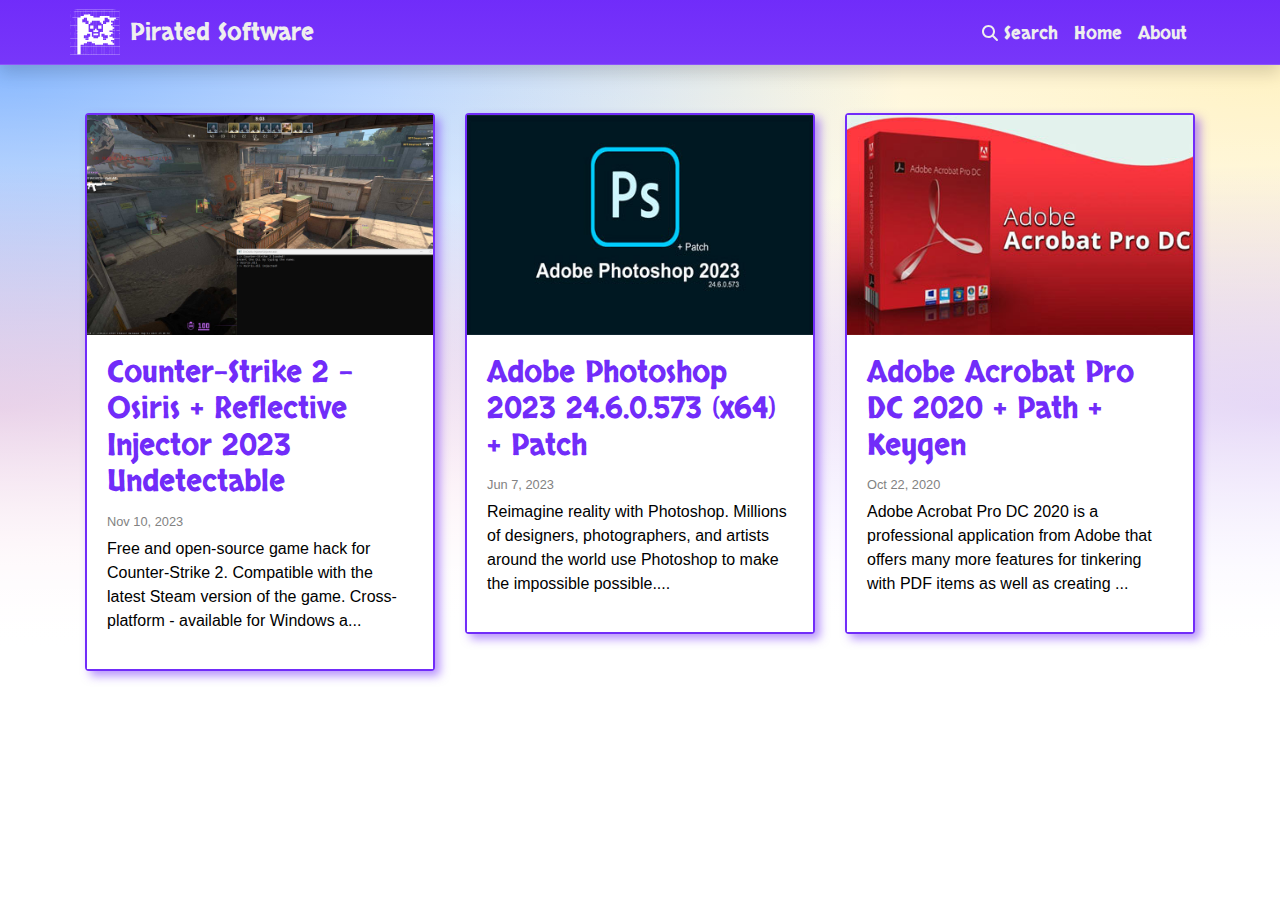
==== commit 10609c2a: "Update" ====
--- a/index.html
+++ b/index.html
@@ -1 +1 @@
-<!DOCTYPE html> <html> <head> <meta charset="utf-8" /> <meta http-equiv="X-UA-Compatible" content="IE=edge" /> <meta name="viewport" content="width=device-width, initial-scale=1" /> <!-- Begin Jekyll SEO tag v2.8.0 --> <title>Pirated Software | Pirated Software is a website that provides the best paid software “crackers” for you. Everything updated.</title> <meta name="generator" content="Jekyll v4.3.2" /> <meta property="og:title" content="Pirated Software" /> <meta property="og:locale" content="en_US" /> <meta name="description" content="Pirated Software is a website that provides the best paid software “crackers” for you. Everything updated." /> <meta property="og:description" content="Pirated Software is a website that provides the best paid software “crackers” for you. Everything updated." /> <link rel="canonical" href="https://piratedsoftware.github.io/" /> <meta property="og:url" content="https://piratedsoftware.github.io/" /> <meta property="og:site_name" content="Pirated Software" /> <meta property="og:type" content="website" /> <meta name="twitter:card" content="summary" /> <meta property="twitter:title" content="Pirated Software" /> <script type="application/ld+json"> {"@context":"https://schema.org","@type":"WebSite","description":"Pirated Software is a website that provides the best paid software “crackers” for you. Everything updated.","headline":"Pirated Software","name":"Pirated Software","publisher":{"@type":"Organization","logo":{"@type":"ImageObject","url":"https://piratedsoftware.github.io/assets/images/logotype.svg"}},"url":"https://piratedsoftware.github.io/"}</script> <!-- End Jekyll SEO tag --> <link rel="stylesheet" href="https://piratedsoftware.github.io/assets/css/vendor/bootstrap/bootstrap-reboot.min.css" /> <link rel="stylesheet" href="https://piratedsoftware.github.io/assets/css/vendor/bootstrap/bootstrap.min.css" /> <link rel="stylesheet" href="https://piratedsoftware.github.io/assets/css/vendor/bootstrap/bootstrap-grid.min.css" /> <link rel="stylesheet" href="https://piratedsoftware.github.io/assets/css/vendor/bootstrap/bootstrap-grid.min.css" /> <!-- <link rel="stylesheet" href="https://piratedsoftware.github.io/assets/fonts/fontawesome/css/all.min.css" /> --> <!-- <link rel="stylesheet" href="https://piratedsoftware.github.io/assets/fonts/website/fonts.css" /> --> <link rel="preconnect" href="https://fonts.googleapis.com"> <link rel="preconnect" href="https://fonts.gstatic.com" crossorigin> <!-- <link href="https://fonts.googleapis.com/css2?family=VT323&display=swap" rel="stylesheet"> --> <link href="https://fonts.googleapis.com/css2?family=Open+Sans:ital,wght@0,300;0,400;0,500;0,600;0,700;0,800;1,500&family=VT323&display=swap" rel="stylesheet"> <link href="https://fonts.googleapis.com/css2?family=Skranji:wght@400;700&display=swap" rel="stylesheet"> <link rel="stylesheet" href="https://piratedsoftware.github.io/assets/css/main.css" /> <link rel="alternate" type="application/rss+xml" title="Pirated Software" href="https://piratedsoftware.github.io/feed.xml"> <link rel="icon" type="image/png" sizes="32x32" href="https://piratedsoftware.github.io/assets/images/favicon.png"> </head> <body class=""> <nav class="navbar bd-navbar navbar-expand-lg sticky-top"> <div class="container"> <div class="row"> <a class="logotype_navbar" href="https://piratedsoftware.github.io/"> <!-- <img src="/assets/images/logotype.svg" alt="Pirated Software" /> --> <?xml version="1.0" encoding="UTF-8" standalone="no"?> <svg xmlns:dc="http://purl.org/dc/elements/1.1/" xmlns:cc="http://creativecommons.org/ns#" xmlns:rdf="http://www.w3.org/1999/02/22-rdf-syntax-ns#" xmlns:svg="http://www.w3.org/2000/svg" xmlns="http://www.w3.org/2000/svg" xmlns:sodipodi="http://sodipodi.sourceforge.net/DTD/sodipodi-0.dtd" xmlns:inkscape="http://www.inkscape.org/namespaces/inkscape" version="1.0" width="568.000000pt" height="527.000000pt" viewBox="0 0 568.000000 527.000000" preserveAspectRatio="xMidYMid meet" id="svg4113" sodipodi:docname="113-1133399_pixel-art-pirate-flag_.svg" inkscape:version="0.92.4 (5da689c313, 2019-01-14)"> <metadata id="metadata4119"> <rdf:RDF> <cc:Work rdf:about=""> <dc:format>image/svg+xml</dc:format> <dc:type rdf:resource="http://purl.org/dc/dcmitype/StillImage" /> </cc:Work> </rdf:RDF> </metadata> <defs id="defs4117" /> <sodipodi:namedview pagecolor="#ffffff" bordercolor="#666666" borderopacity="1" objecttolerance="10" gridtolerance="10" guidetolerance="10" inkscape:pageopacity="0" inkscape:pageshadow="2" inkscape:window-width="1920" inkscape:window-height="1017" id="namedview4115" showgrid="false" inkscape:zoom="0.42667923" inkscape:cx="543.85562" inkscape:cy="-4.2884699" inkscape:window-x="-8" inkscape:window-y="-8" inkscape:window-maximized="1" inkscape:current-layer="svg4113" /> <path class="logotype_navbar__bg" style="fill:#000000;fill-opacity:1;stroke:none;stroke-width:0.1" inkscape:connector-curvature="0" id="path3917" d="m 42.343398,9.058485 41.2,0.3 v 8.5 8.5 h -8.5 -8.4 l -0.4,-8.3 -0.3,-8.2 -0.2,8.2 -0.2,8.3 -32.2,0.2 c -17.8,0.1 -30.2,0.3 -27.6,0.5 l 4.7,0.4 0.4,8.2 0.3,8.2 0.2,-8.2 0.2,-8.2 h 18 17.9 v 16.6 c 0,9.1 0.2,16.8 0.5,17.1 0.4,0.3 0.6,-7.2 0.6,-16.6 v -17.2 h 8.4 8.5 v 27 27.000001 h -8.4 -8.5 v -9.5 c 0,-5.2 -0.3,-9.500001 -0.7,-9.500001 -0.5,0 -0.6,4.300001 -0.5,9.500001 l 0.4,9.4 h -18.2 -18.2 l 0.4,-9.4 c 0.1,-5.2 0,-9.500001 -0.4,-9.500001 -0.5,0 -0.8,4.300001 -0.8,9.400001 v 9.5 l -4.7,0.4 -4.8,0.3 4.8,0.2 4.7,0.2 v 8.500003 8.5 h -4.7 c -2.5,0 -4.4,0.2 -4.1,0.5 0.3,0.300001 14.8,0.600001 32.2,0.600001 l 31.6,-0.1 v 8.5 8.5 h -8.5 -8.4 l -0.4,-7.8 -0.3,-7.7 -0.2,7.7 -0.2,7.8 h -23.2 c -12.7,0 -22.9,0.3 -22.6,0.6 0.3,0.3 10.8,0.5 23.2,0.4 h 22.6 v 8.5 8.5 l -23.2,0.2 c -12.8,0.1 -21.2,0.3 -18.5,0.5 l 4.7,0.4 v 17.1 c 0,9.4 0.2,16.9 0.6,16.6 0.3,-0.3 0.5,-8 0.5,-17.1 v -16.6 h 26.9 26.9 v 26.9 27 h -8.4 -8.5 v -9.5 c 0,-5.2 -0.3,-9.5 -0.7,-9.5 -0.5,0 -0.6,4.3 -0.5,9.5 l 0.4,9.4 h -18.2 -18.1 l 0.2,-9 c 0.1,-4.9 -0.1,-9.2 -0.5,-9.6 -0.3,-0.3 -0.6,3.7 -0.6,9 v 9.6 l -4.7,0.4 -4.8,0.3 4.8,0.2 4.7,0.2 v 8.4 8.5 l -4.7,0.4 -4.8,0.3 4.8,0.2 4.7,0.2 v 8.5 8.5 h -4.7 c -2.5,0 -4.4,0.3 -4.1,0.6 0.3,0.3 14.8,0.5 32.2,0.5 h 31.5 v 35.9 36 h -8.4 -8.5 v -18.5 c 0,-10.2 -0.3,-18.5 -0.7,-18.5 -0.5,0 -0.7,8.3 -0.5,18.5 l 0.3,18.5 h -18.1 -18.1 l 0.3,-18.5 c 0.2,-10.2 0,-18.5 -0.4,-18.5 -0.5,0 -0.8,8.3 -0.8,18.5 v 18.5 h -4.7 c -2.5,0 -4.4,0.2 -4.1,0.5 0.3,0.3 14.8,0.6 32.2,0.6 l 31.6,-0.1 v 8.5 8.5 h -8.5 -8.4 l -0.4,-7.7 -0.3,-7.8 -0.2,7.7 -0.2,7.8 h -23.2 c -12.7,0 -22.9,0.3 -22.6,0.6 0.3,0.3 10.7,0.5 23.1,0.4 h 22.6 l 0.4,8.2 0.3,8.3 0.2,-8.3 0.2,-8.2 h 8.5 8.5 v 8.5 8.5 h -32.2 c -17.7,0 -31.9,0.3 -31.6,0.6 0.3,0.3 14.8,0.5 32.2,0.5 h 31.5 v 35.9 36 h -8.4 -8.5 v -8.5 -8.4 l 7.8,-0.4 7.7,-0.3 -7.7,-0.2 -7.8,-0.2 v -9.5 c 0,-5.2 -0.3,-9.5 -0.7,-9.5 -0.5,0 -0.6,4.3 -0.5,9.5 l 0.4,9.4 h -18.2 -18.2 l 0.4,-9.4 c 0.1,-5.2 0,-9.5 -0.4,-9.5 -0.5,0 -0.8,4.3 -0.8,9.4 v 9.5 l -4.8,0.4 -4.7,0.3 4.8,0.2 4.7,0.2 v 8.5 8.5 h -4.7 c -2.5,0 -4.4,0.3 -4.1,0.6 0.3,0.3 10.8,0.5 23.2,0.4 h 22.6 v 8.5 8.5 h -18 -17.9 l -0.4,-7.8 -0.3,-7.7 -0.2,7.7 -0.2,7.8 h -4.7 c -2.5,0 -4.4,0.2 -4.1,0.5 0.3,0.3 14.8,0.6 32.2,0.6 l 31.6,-0.1 v 8.5 8.5 h -8.5 -8.4 l -0.4,-7.8 -0.3,-7.7 -0.2,7.7 -0.2,7.8 h -18 -17.9 l -0.4,-7.8 -0.3,-7.7 -0.2,7.7 -0.2,7.8 h -4.7 c -2.5,0 -4.4,0.3 -4.1,0.6 0.3,0.3 10.8,0.5 23.2,0.5 h 22.5 l 0.4,8.2 0.3,8.2 0.2,-8.3 0.2,-8.2 h 8.5 8.4 v 27 27 h -8.4 -8.5 v -18.5 c 0,-10.2 -0.3,-18.5 -0.7,-18.5 -0.5,0 -0.7,8.3 -0.5,18.5 l 0.2,18.4 h -17.9 -18 l -0.4,-7.7 -0.3,-7.7 -0.2,7.7 -0.2,7.8 h -4.7 c -2.5,0 -4.4,0.3 -4.1,0.6 0.3,0.3 10.8,0.5 23.2,0.4 h 22.6 v 8.5 8.5 h -18 -17.9 l -0.4,-7.8 -0.3,-7.7 -0.2,7.7 -0.2,7.7 -4.8,0.4 -4.7,0.3 4.7,0.2 4.7,0.2 0.4,8.7 0.3,8.8 0.2,-8.8 0.2,-8.7 h 18 17.9 l 0.4,8.8 0.3,8.7 0.2,-8.8 0.2,-8.7 h 8.5 8.4 l 0.4,8.7 0.3,8.8 0.2,-8.8 0.2,-8.7 h 8.5 8.4 l 0.4,8.7 0.3,8.8 0.2,-8.8 0.2,-8.7 h 8.5 8.400002 l 0.4,8.7 0.3,8.8 0.2,-8.7 0.2,-8.7 h 27 26.9 l 0.4,8.7 0.3,8.7 0.2,-8.8 0.2,-8.7 h 8.5 8.4 l 0.4,8.7 0.3,8.8 0.2,-8.8 0.2,-8.7 h 8.5 8.4 l 0.4,8.7 0.3,8.8 0.2,-8.8 0.2,-8.7 h 8.5 8.4 l 0.4,8.8 0.3,8.7 0.2,-8.8 0.2,-8.7 h 18 17.9 l 0.4,8.7 0.3,8.8 0.2,-8.8 0.2,-8.7 h 8.5 8.4 l 0.4,8.7 0.3,8.8 0.2,-8.8 0.2,-8.7 h 8.5 8.4 l 0.4,8.7 0.3,8.8 0.2,-8.8 0.2,-8.7 h 8.5 8.4 l 0.4,8.7 0.3,8.8 0.2,-8.7 0.2,-8.7 h 27 26.9 l 0.4,8.7 0.3,8.7 0.2,-8.8 0.2,-8.7 h 8.5 8.4 l 0.4,8.7 0.3,8.8 0.2,-8.8 0.2,-8.7 h 8.5 8.4 l 0.4,8.7 0.3,8.8 0.2,-8.8 0.2,-8.7 h 8.5 8.4 l 0.4,8.7 0.3,8.8 0.2,-8.8 0.2,-8.7 h 18 17.9 l 0.4,8.8 0.3,8.7 0.2,-8.8 0.2,-8.7 h 8.5 8.4 l 0.4,8.8 0.3,8.7 0.2,-8.8 0.2,-8.7 h 8.5 8.4 l 0.4,8.7 0.3,8.8 0.2,-8.8 0.2,-8.7 h 8.5 8.4 l 0.4,8.7 0.3,8.8 0.2,-8.7 0.2,-8.7 h 27 26.9 l 0.4,8.7 0.3,8.7 0.2,-8.7 0.2,-8.7 6.3,-0.4 6.2,-0.3 -6.2,-0.2 -6.3,-0.2 v -8.5 -8.4 l 6.3,-0.4 6.2,-0.3 -6.2,-0.2 -6.3,-0.2 v -27 -26.9 l 6.3,-0.4 6.2,-0.3 -6.2,-0.2 -6.3,-0.2 v -8.5 -8.4 l 6.3,-0.4 6.2,-0.3 -6.2,-0.2 -6.3,-0.2 v -8.5 -8.4 l 6.3,-0.4 6.2,-0.3 -6.2,-0.2 -6.3,-0.2 v -8.5 -8.4 l 6.3,-0.4 6.2,-0.3 -6.3,-0.2 -6.2,-0.2 v -27 l 0.1,-26.9 6.2,-0.4 6.2,-0.3 -6.2,-0.2 -6.3,-0.2 v -8.5 -8.4 l 6.3,-0.4 6.2,-0.3 -6.2,-0.2 -6.3,-0.2 v -8.5 -8.4 l 6.3,-0.4 6.2,-0.3 -6.2,-0.2 -6.3,-0.2 v -8.5 -8.4 l 6.3,-0.4 6.2,-0.3 -6.2,-0.2 -6.3,-0.2 v -18 -17.9 l 6.3,-0.4 6.2,-0.3 -6.2,-0.2 -6.3,-0.2 v -8.5 -8.4 l 6.3,-0.4 6.2,-0.3 -6.2,-0.2 -6.3,-0.2 v -8.5 -8.4 l 6.3,-0.4 6.2,-0.3 -6.2,-0.2 -6.3,-0.2 v -8.5 -8.4 l 6.3,-0.4 6.2,-0.3 -6.2,-0.2 -6.3,-0.2 v -27 -26.9 l 6.3,-0.4 6.2,-0.3 -6.2,-0.2 -6.3,-0.2 v -8.5 -8.4 l 6.3,-0.4 6.2,-0.3 -6.2,-0.2 -6.3,-0.2 v -8.5 -8.4 l 6.3,-0.4 6.2,-0.300001 -6.2,-0.2 -6.3,-0.2 v -8.5 -8.400003 l 6.3,-0.4 6.2,-0.3 -6.2,-0.2 -6.3,-0.2 v -27.000001 -26.9 l 6.3,-0.4 6.2,-0.3 -6.2,-0.2 -6.2,-0.2 -0.4,-8.3 -0.3,-8.2 -0.2,8.2 -0.2,8.3 h -27 -26.9 l -0.4,-8.3 -0.3,-8.2 -0.2,8.2 -0.2,8.3 h -8.5 -8.5 v -8.5 -8.5 l 42.8,-0.3 c 23.5,-0.1 -85.3,-0.2 -241.8,-0.2 -156.5,0 -265.900002,0.1 -243.200002,0.2 z m 132.200002,8.8 v 8.5 h -8.5 -8.5 l -0.2,-8.3 -0.2,-8.2 -0.3,8.2 -0.4,8.3 h -26.9 -27 l -0.2,-8.3 -0.2,-8.2 -0.3,8.2 -0.4,8.3 h -8.400002 -8.5 v -8.5 -8.5 h 45.000002 45 z m 18,0 v 8.5 h -8.5 -8.5 v -8.5 -8.5 h 8.5 8.5 z m 91,0 v 8.5 h -8.5 -8.5 l -0.2,-8.3 -0.2,-8.2 -0.3,8.2 -0.4,8.3 h -35.9 -36 v -8.5 -8.5 h 45 45 z m 91,0 v 8.5 h -8.5 -8.5 l -0.2,-8.3 -0.2,-8.2 -0.3,8.2 -0.4,8.3 h -26.9 -27 l -0.2,-8.3 -0.2,-8.2 -0.3,8.2 -0.4,8.3 h -8.4 -8.5 v -8.5 -8.5 h 45 45 z m 18,0 v 8.5 h -8.5 -8.5 v -8.5 -8.5 h 8.5 8.5 z m 91,0 v 8.5 h -8.5 -8.5 l -0.2,-8.3 -0.2,-8.2 -0.3,8.2 -0.4,8.3 h -35.9 -36 v -8.5 -8.5 h 45 45 z m -400.100002,36.5 v 27.000001 h -8.5 -8.4 v -27.000001 -27 h 8.5 8.4 z m 18.100002,-18.5 v 8.5 h -8.500002 -8.5 v -8.5 -8.5 h 8.5 8.500002 z m 18,0 v 8.5 h -8.5 -8.5 v -8.5 -8.5 h 8.5 8.5 z m 36.9,18.5 v 27.000001 l -17.7,-0.3 -17.7,-0.2 -0.2,-26.700001 -0.2,-26.8 17.9,0.1 h 17.9 z m 18,-9 0.1,18 h -8.5 -8.5 v -18 -18 h 8.5 8.4 z m 18.1,0 v 18 h -8.5 -8.5 l 0.1,-18 v -18 h 8.4 8.5 z m 18.2,-9.8 0.2,8.3 0.3,-8.2 0.4,-8.2 h 17.9 17.9 v 16.6 c 0,9.1 0.2,16.8 0.5,17.1 0.4,0.3 0.6,-7.2 0.6,-16.6 v -17.2 h 8.4 8.5 v 27 27.000001 h -8.4 -8.5 v -9.5 c 0,-5.2 -0.3,-9.500001 -0.7,-9.500001 -0.5,0 -0.6,4.300001 -0.5,9.500001 l 0.4,9.6 -8.9,-0.3 -8.8,-0.3 v -9 -9.000001 h -9 -9 v -9.3 c 0,-5 -0.3,-9.2 -0.7,-9.2 -0.5,0 -0.8,4.3 -0.8,9.5 v 9.5 h -8.5 -8.5 l 0.1,-18 v -18 h 8.4 8.5 z m 72.8,18.8 v 27.000001 h -8.5 -8.5 v -27.000001 -27 h 8.5 8.4 z m 18,0 v 27.000001 h -8.5 -8.4 v -27.000001 -27 h 8.4 8.5 z m 54.9,0 v 26.900001 h -26.9 -26.9 v -26.900001 -26.9 h 26.9 26.9 z m 18,0 v 27.000001 h -8.4 -8.5 v -27.000001 -27 h 8.5 8.4 z m 18.1,0 v 27.000001 h -8.5 -8.5 V 54.358485 l 0.1,-27 h 8.4 8.5 z m 18.2,-18.8 0.2,8.3 0.3,-8.2 0.4,-8.2 h 17.9 17.9 v 16.6 c 0,9.1 0.2,16.8 0.5,17.1 0.4,0.3 0.6,-7.2 0.6,-16.6 v -17.2 h 8.4 8.5 v 27 27.000001 l -8.2,0.2 -8.2,0.2 8.3,0.3 8.2,0.4 v 8.400003 8.5 h -8.5 -8.5 V 80.858486 c 0,-10.2 -0.3,-18.500001 -0.7,-18.500001 -0.5,0 -0.6,4.300001 -0.5,9.500001 l 0.4,9.4 h -18.2 -18.2 l 0.4,-9.4 c 0.1,-5.2 0,-9.500001 -0.4,-9.500001 -0.5,0 -0.8,4.300001 -0.8,9.500001 v 9.5 h -8.5 -8.4 v -27.000001 -27 h 8.4 8.5 z m 72.8,18.8 v 27.000001 h -8.5 -8.5 v -27.000001 -27 h 8.5 8.4 z m 18,0 v 27.000001 h -8.5 -8.4 v -27.000001 -27 h 8.4 8.5 z m 54.9,0 v 26.900001 h -26.9 -26.9 v -26.900001 -26.9 h 26.9 26.9 z m -455,9 0.1,18.000001 h -8.500002 -8.5 v -18.000001 -18 h 8.5 8.400002 z m 18,0 v 18.000001 h -8.4 -8.4 v -18.000001 -18 h 8.4 8.4 z M 47.543398,90.858489 v 8.5 h -18 -18 v -8.5 -8.500003 h 18 18 z m 18,0 v 8.5 h -8.5 -8.5 v -8.5 -8.500003 h 8.5 8.5 z m 18,0 v 8.5 h -8.5 -8.5 v -8.5 -8.500003 h 8.5 8.5 z m 18.000002,0 v 8.5 h -8.500002 -8.5 v -8.5 -8.500003 h 8.5 8.500002 z m 18,0 v 8.5 h -8.5 -8.5 v -8.5 -8.500003 h 8.5 8.5 z m 164,0 v 8.5 h -8.5 -8.5 v -8.5 -8.500003 h 8.5 8.5 z m 18,0 v 8.5 h -8.5 -8.5 v -8.5 -8.500003 h 8.5 8.5 z m 36.8,-0.3 -0.3,8.3 -17.7,0.3 -17.8,0.2 v -8.5 -8.500003 h 18 18.1 z m 145.2,0.3 v 8.5 h -8.5 -8.5 v -8.5 -8.500003 h 8.5 8.5 z m 18,0 v 8.5 h -8.5 -8.5 v -8.5 -8.500003 h 8.5 8.5 z m 55,0 v 8.5 h -27 l -27,-0.1 v -8.4 -8.500003 h 27 27 z M 83.543398,108.85849 v 8.5 h -8.5 -8.5 v -8.5 -8.5 h 8.5 8.5 z m 91.000002,0 v 8.5 h -8.5 -8.5 v -8.5 -8.5 h 8.5 8.5 z m 18,0 v 8.5 h -8.5 -8.5 v -8.5 -8.5 h 8.5 8.5 z m 237,0 v 8.5 h -18 -18 v -8.5 -8.5 h 18 18 z m 127,0 v 8.5 l -17.7,-0.2 -17.8,-0.3 -0.3,-6.9 c -0.2,-3.8 -0.1,-7.5 0.2,-8.2 0.4,-1.1 4.4,-1.3 18.1,-1.3 h 17.5 z m -491.000002,18 v 8.5 h -8.5 -8.5 v -8.5 -8.5 h 8.5 8.5 z m 18,0 v 8.5 h -8.5 -8.5 v -8.5 -8.5 h 8.5 8.5 z m 73.200002,-0.3 0.2,8.3 0.3,-8.3 0.4,-8.2 h 8.4 8.5 v 8.5 8.5 h -17.2 c -9.4,0 -16.9,0.2 -16.6,0.5 0.3,0.3 8,0.6 17.2,0.6 l 16.7,-0.1 -0.3,8.8 -0.3,8.7 -8.2,0.3 -8.3,0.3 -0.2,-8.3 -0.2,-8.3 -0.5,8 -0.6,8 -8.2,0.3 -8.3,0.3 v -18.1 -18 h 8.5 8.5 z m 35.8,0.3 v 8.5 h -8.5 -8.5 v -8.5 -8.5 h 8.5 8.5 z m 255,0 v 8.5 h -27 -27 v -8.5 -8.5 h 27 27 z m 109,0 v 8.5 h -27 -27 v -8.5 -8.4 h 27 27 z m -473.000002,36.5 v 27 h -8.5 -8.5 v -27 -27 h 8.5 8.5 z m 109.000002,-9 v 18 h -8.5 -8.5 v -18 -18 h 8.5 8.5 z m 18,0 v 18 h -8.5 -8.5 v -18 -18 h 8.5 8.5 z m 54.9,9.1 v 27 l -8.7,-0.1 c -4.8,-0.1 -13,-0.1 -18.2,-0.1 l -9.5,0.1 v 8.7 8.8 l -8.7,0.3 -8.7,0.3 v -17.6 -17.5 h 9.4 9.5 v -9 -9 h 9 9 v -9.5 -9.5 h 8.5 8.4 z m 18.1,8.9 v 36 h -8.5 -8.5 v -36 -36 h 8.5 8.5 z m 18,-8.5 c 0,15.1 0.3,27.5 0.8,27.5 0.4,0 0.6,-12.4 0.5,-27.5 l -0.3,-27.4 h 18.1 l 18.1,-0.1 -0.4,9.5 -0.3,9.5 6.3,-0.6 c 3.5,-0.3 7.6,-0.3 9.2,0.1 l 2.9,0.6 v 17.5 17.5 l -19.5,-0.1 c -10.8,-0.1 -19.8,0.1 -20.2,0.4 -0.3,0.3 0.2,0.6 1.1,0.6 1.5,0 1.7,1.2 1.7,8.5 v 8.5 h -8.5 -8.5 l -0.2,-8.3 -0.2,-8.2 -0.3,8.2 -0.4,8.3 h -8.4 -8.5 v -36 -36 h 8.5 8.5 z m 91,-9.5 v 18 h -8.5 -8.5 v -18 -18 h 8.5 8.5 z m 54.8,-9.3 -0.3,8.8 h -18.3 -18.2 v 9.2 9.3 h -8.5 -8.5 v -18 -17.9 l 27,-0.1 h 27.1 z m 36.2,0.3 v 9 h -8.5 -8.5 v -9 -9 h 8.5 8.5 z m 18,18 -0.1,27 h -8.4 -8.4 l -0.1,-27 v -27 h 8.5 8.5 z m 54.9,0 v 26.9 h -26.9 -26.9 v -26.9 -26.9 h 26.9 26.9 z m -181.9,18.5 c 0,6.1 -0.4,8.5 -1.2,8.6 -1,0 -1,0.2 0,0.6 0.8,0.3 1.2,3.1 1.2,8.9 v 8.4 h -8.5 -8.5 v -17.5 -17.5 h 8.5 8.5 z m 109,0 v 8.5 h -8.5 -8.5 v -8.5 -8.5 h 8.5 8.5 z m -436.000002,18 v 8.5 h -18 -18 v -8.5 -8.5 h 18 18 z m 18,0 v 8.5 h -8.5 -8.5 v -8.5 -8.5 h 8.5 8.5 z m 18,0 v 8.5 h -8.5 -8.5 v -8.5 -8.5 h 8.5 8.5 z m 418.000002,0 v 8.5 h -8.5 -8.5 v -8.5 -8.5 h 8.5 8.5 z m 55,0 v 8.4 h -27 -27 v -8.4 -8.4 h 27 27 z m -508.800002,17.7 0.2,8.3 0.3,-8.3 0.4,-8.2 h 8.4 8.5 v 8.5 8.5 h -27 -27 v -8.5 -8.5 h 18 18 z m 35.8,0.3 v 8.5 h -8.5 -8.5 v -8.5 -8.5 h 8.5 8.5 z m 145.000002,0 v 8.5 h -8.5 -8.5 v -8.5 -8.5 h 8.5 8.5 z m 55,0 v 8.5 h -8.5 -8.5 v -8.5 -8.5 h 8.5 8.5 z m 18,0 v 8.5 h -8.5 -8.5 v -8.5 -8.5 h 8.5 8.5 z m 18.2,-7.8 c 0.2,0.5 0.2,4.3 0,8.5 l -0.4,7.8 h -8.4 -8.4 v -8.5 -8.5 h 8.4 c 4.7,0 8.6,0.3 8.8,0.7 z m 54.8,7.8 v 8.5 h -8.5 -8.5 v -8.5 -8.5 h 8.5 8.5 z m 182,0 v 8.5 h -27 -27 v -8.5 -8.4 h 27 27 z m -473.000002,18 v 8.5 l -5.7,0.2 -5.8,0.2 5.8,0.3 5.7,0.4 v 17.9 18 l -6.2,0.2 -6.3,0.2 6.3,0.3 6.2,0.4 v 8.4 8.5 h -8.5 -8.5 v -27 -27 l 2.8,-0.1 2.7,-0.2 -2.7,-0.4 c -2.8,-0.4 -2.8,-0.4 -2.8,-8.9 v -8.4 h 8.5 8.5 z m 181.900002,27.6 v 35.9 l -8.2,0.2 -8.2,0.2 8.3,0.3 8.2,0.4 v 8.4 8.5 h -8.5 -8.5 v -27.3 -27.2 h -18.2 -18.3 l -0.2,-17.7 -0.3,-17.7 h 27 26.9 z m 18.1,-27.6 v 8.5 h -8.5 -8.5 v -8.5 -8.5 h 8.5 8.5 z m 73,-6.2 0.9,2.2 v -2.3 c 0.1,-2.1 0.5,-2.2 8.6,-2.2 h 8.5 v 8.5 c 0,6.1 -0.4,8.5 -1.2,8.6 -1,0 -1,0.2 0,0.6 0.8,0.3 1.2,3.2 1.2,9.4 v 8.9 h -8.5 -8.5 v -9.5 c 0,-9.2 -0.1,-9.5 -2.2,-9.4 -1.8,0.1 -1.9,0.2 -0.5,0.6 1.6,0.4 1.7,1.5 1.5,9.1 l -0.3,8.7 h -9 -9 l 0.3,18.2 0.2,18.3 h -9 -9.1 l 0.2,-9.1 0.2,-9.2 -9.2,0.2 -9.1,0.2 v -8.5 c 0,-8.4 0.1,-8.6 2.6,-9.2 1.4,-0.4 5.5,-0.4 9.2,-0.1 l 6.7,0.6 -0.4,-8.5 c -0.2,-5.9 0.1,-8.9 1,-10 1.1,-1.4 0.8,-1.6 -3.2,-1.4 -2.4,0.1 -7,0.1 -10.1,0.1 l -5.8,-0.1 v -8.5 -8.4 h 26.6 c 26.4,0 26.5,0 27.4,2.2 z m 145,6.2 v 8.5 h -8.5 -8.5 v -8.5 -8.5 h 8.5 8.5 z m 55,0 v 8.5 h -19.7 c -10.8,0 -19.3,0.3 -19,0.6 0.4,0.4 9.2,0.6 19.6,0.5 l 19,-0.1 v 27 26.9 h -26.9 -26.9 v -26.9 -27 l 7.2,-0.2 7.2,-0.2 -7.2,-0.3 -7.3,-0.4 v -8.4 -8.4 h 27 27 z m -91.5,18.5 v 8.5 l -8.2,0.3 -8.3,0.3 v -9.1 -9.1 l 8.3,0.3 8.2,0.3 z m 18.3,0.2 0.3,8.8 h -8.6 -8.5 v -9 -9.1 l 8.3,0.3 8.2,0.3 z m 18.2,8.8 v 18 l -6.2,0.2 -6.3,0.2 6.3,0.3 6.2,0.4 v 8.4 8.5 h -8.5 -8.5 v -8.5 c 0,-8.1 0.1,-8.5 2.3,-8.6 l 2.2,-0.2 -2.2,-0.4 c -2.3,-0.4 -2.3,-0.6 -2.3,-18.4 v -17.9 h 8.5 8.5 z m -219.9,0.5 c 1.7,0.6 1.9,1.7 1.9,9.1 v 8.4 h -8.5 -8.5 v -8.3 c 0,-4.6 0.2,-8.6 0.5,-8.9 0.8,-0.7 12.4,-1 14.6,-0.3 z m 19.7,8.7 0.3,8.8 h -8.6 -8.5 v -8.3 c 0,-4.6 0.3,-8.6 0.6,-9 0.4,-0.3 4.1,-0.5 8.3,-0.4 l 7.6,0.2 z m -71.8,18.3 v 8.5 l -18,-0.1 h -18 v -8.4 -8.5 h 18 18 z m 145,0 v 8.5 l -8.2,0.2 -8.3,0.2 8.3,0.3 8.2,0.4 v 8.4 8.5 h -8.5 -8.5 v -17.5 -17.5 h 8.5 8.5 z m 18,0 v 8.5 l -8.2,0.2 -8.3,0.2 8.3,0.3 8.2,0.4 v 8.4 8.5 h -8.5 -8.5 v -17.5 -17.5 h 8.5 8.5 z m 91,0 v 8.5 h -8.5 -8.5 v -8.5 -8.5 h 8.5 8.5 z m -400.000002,18 v 8.5 h -8.5 -8.5 v -8.5 -8.5 h 8.5 8.5 z m 91.000002,0 v 8.5 h -8.5 -8.5 v -8.5 -8.5 h 8.5 8.5 z m 18,0 v 8.5 h -8.5 -8.5 v -8.5 -8.5 h 8.5 8.5 z m 36.8,-0.3 -0.3,8.3 -17.7,0.3 -17.8,0.2 v -8.5 -8.5 h 18 18.1 z m 54.2,0.3 v 8.5 h -8.5 -8.5 v -8.5 -8.5 h 8.5 8.5 z m 18,0 v 8.5 h -8.5 -8.5 v -8.5 -8.5 h 8.5 8.5 z m 36.8,-0.3 -0.3,8.3 -17.7,0.3 -17.8,0.2 v -8.5 -8.5 h 18 18.1 z m 91,0 -0.3,8.3 -17.7,0.3 -17.8,0.2 v -8.5 -8.5 h 18 18.1 z m 36.2,0.3 v 8.5 h -8.5 -8.5 v -8.5 -8.5 h 8.5 8.5 z m 18,0 v 8.5 h -8.5 -8.5 v -8.5 -8.5 h 8.5 8.5 z m 18,0 v 8.5 h -8.5 -8.5 v -8.5 -8.5 h 8.5 8.5 z m 55,0 v 8.5 h -27 -27 v -8.5 -8.4 h 27 27 z m -473.000002,18 v 8.5 h -8.5 -8.5 v -8.5 -8.5 h 8.5 8.5 z m 91.000002,0 v 8.5 h -8.5 -8.5 v -8.5 -8.5 h 8.5 8.5 z m 18,0 v 8.5 h -8.5 -8.5 v -8.5 -8.5 h 8.5 8.5 z m 18,0 v 8.5 h -8.5 -8.5 v -8.5 -8.5 h 8.5 8.5 z m 73,0 v 8.5 h -8.5 -8.5 v -8.5 -8.5 h 8.5 8.5 z m 18.2,-0.3 0.2,8.3 0.3,-8.3 0.4,-8.2 h 8.3 c 4.5,0 8.5,0.2 8.7,0.4 0.2,0.2 0.3,4.1 0.1,8.5 l -0.4,8.1 h -17.4 -17.4 v -8.5 -8.5 h 8.5 8.5 z m 90.8,0.3 v 8.5 h -8.5 -8.5 v -8.5 -8.5 h 8.5 8.5 z m 36.8,0.2 0.3,8.3 h -18.1 -18 v -8.5 -8.5 l 17.8,0.2 17.7,0.3 z m 72.2,-0.2 v 8.5 h -8.5 -8.5 v -8.5 -8.5 h 8.5 8.5 z m 55,0 v 8.5 h -27 -27 v -8.5 -8.4 h 27 27 z m -473.000002,36.5 v 27 h -8.5 -8.5 v -27 -27 h 8.5 8.4 z m 108.800002,-18.3 -0.3,8.8 h -8 -8 l -0.3,-8.8 -0.3,-8.7 h 8.6 8.6 z m 18,0 -0.3,8.8 h -8 -8 l -0.3,-8.8 -0.3,-8.7 h 8.6 8.6 z m 182,0 -0.3,8.8 -8.2,0.3 -8.3,0.3 v -9.1 -9 h 8.5 8.6 z m 18.2,0.3 v 9.1 l -8.2,-0.3 -8.3,-0.3 -0.3,-8.8 -0.3,-8.7 h 8.6 8.5 z m 145.9,18 v 26.9 h -26.9 -26.9 v -26.1 c 0,-14.4 0.2,-26.5 0.5,-27 0.3,-0.4 12.4,-0.7 26.9,-0.7 h 26.4 z m -72.9,0.5 v 8.5 h -8.5 -8.5 v -8.5 -8.5 h 8.5 8.5 z m 18,9 v 17.5 h -8.5 -8.5 v -17.5 -17.5 h 8.5 8.5 z m -291,9 v 8.5 l -7.7,0.2 -7.8,0.2 7.8,0.3 7.7,0.4 v 8.4 8.5 h -8.5 -8.4 v -17.5 -17.5 h 8.4 8.5 z m 37,0 v 8.4 h -18 -18 v -8.4 -8.5 h 18 18 z m -200.000002,18 v 8.5 h -18 -18 v -8.5 -8.5 h 18 18 z m 36,0 v 8.5 h -8.5 -8.5 v -8.5 -8.5 h 8.5 8.5 z m 91.000002,0 v 8.5 h -8.5 -8.5 v -8.5 -8.5 h 8.5 8.5 z m 18,0 v 8.5 h -8.5 -8.5 v -8.5 -8.5 h 8.5 8.5 z m 55,0 v 8.5 h -18 -18 v -8.5 -8.5 h 18 18 z m 18,0 v 8.5 h -8.5 -8.5 v -8.5 -8.5 h 8.5 8.5 z m 18,0 v 8.5 h -8.5 -8.5 v -8.5 -8.5 h 8.5 8.5 z m 109,0 v 8.5 h -8.5 -8.5 v -8.5 -8.5 h 8.5 8.5 z m 18,0 v 8.5 h -8.5 -8.5 v -8.5 -8.5 h 8.5 8.5 z m 18.5,0 v 8 l -8.7,0.3 -8.8,0.3 v -8.6 -8.6 l 8.8,0.3 8.7,0.3 z m 127.5,0 v 8.4 h -27 -27 v -8.4 -8.5 h 27 27 z m -491.000002,18 v 8.5 h -8.5 -8.5 v -8.5 -8.5 h 8.5 8.5 z m 18,0 v 8.5 h -8.5 -8.5 v -8.5 -8.5 h 8.5 8.5 z m 73.000002,0 v 8.5 h -18 -18 v -7.8 c 0,-4.3 0.3,-8.2 0.6,-8.5 0.4,-0.4 8.5,-0.6 18,-0.6 h 17.4 z m 18,0 v 8.5 h -8.5 -8.5 v -8.5 -8.5 h 8.5 8.5 z m 18,0 v 8.5 h -8.5 -8.5 v -8.5 -8.5 h 8.5 8.5 z m 55,0 v 8.5 h -18 -18 l -0.2,-7.8 -0.2,-7.7 -0.3,7.7 -0.4,7.8 h -8.4 -8.5 v -8.5 -8.4 l 27,-0.1 h 27 z m 18,0 v 8.5 h -8.5 -8.5 v -8.5 -8.5 h 8.5 8.5 z m 18,0 v 8.5 h -8.5 -8.5 v -8.5 -8.5 h 8.5 8.5 z m 18,0 v 8.5 h -8.5 -8.5 v -8.5 -8.5 h 8.5 8.5 z m 55,0 v 8.5 h -27 -27 v -8.5 -8.4 h 27 27 z m 18,0 v 8.5 h -8.5 -8.5 v -8.5 -8.5 h 8.5 8.5 z m 18,0 v 8.5 h -8.5 -8.5 v -8.5 -8.5 h 8.5 8.5 z m 55,0 v 8.5 h -18 -18 l -0.2,-7.8 -0.2,-7.7 -0.3,7.7 -0.4,7.8 h -8.4 -8.5 v -8.5 -8.4 l 27,-0.1 h 27 z m 18,0 v 8.5 h -8.5 -8.5 v -8.5 -8.5 h 8.5 8.5 z m 18,0 v 8.5 h -8.5 -8.5 v -8.5 -8.5 h 8.5 8.5 z m 18,0 v 8.5 h -8.5 -8.5 v -8.5 -8.5 h 8.5 8.5 z m 55,0 v 8.5 h -27 -27 v -8.5 -8.4 h 27 27 z m -473.000002,18 v 8.5 h -8.5 -8.5 v -8.5 -8.5 h 8.5 8.5 z m 73.000002,0 v 8.5 h -18 -18 v -8.5 -8.5 l 18,0.1 h 18 z m 18,0 v 8.5 h -8.5 -8.5 v -8.5 -8.5 h 8.5 8.5 z m 18,0 v 8.5 h -8.5 -8.5 v -8.5 -8.5 h 8.5 8.5 z m 73,0 v 8.5 h -8.5 -8.5 l -0.2,-7.8 -0.2,-7.7 -0.3,7.7 -0.4,7.8 h -17.9 -18 l -0.2,-7.8 -0.2,-7.7 -0.3,7.7 -0.4,7.8 h -8.4 -8.5 v -8.5 -8.4 h 36 36 z m 18,0 v 8.5 h -8.5 -8.5 v -8.5 -8.5 h 8.5 8.5 z m 18,0 v 8.5 h -8.5 -8.5 v -8.5 -8.5 h 8.5 8.5 z m 55,0 v 8.5 h -27 -27 v -8.5 -8.4 h 27 27 z m 18,0 v 8.5 h -8.5 -8.5 v -8.5 -8.5 h 8.5 8.5 z m 18,0 v 8.5 h -8.5 -8.5 v -8.5 -8.5 h 8.5 8.5 z m 73,0 v 8.5 h -8.5 -8.5 l -0.2,-7.8 -0.2,-7.7 -0.3,7.7 -0.4,7.8 h -17.9 -18 l -0.2,-7.8 -0.2,-7.7 -0.3,7.7 -0.4,7.8 h -8.4 -8.5 v -8.5 -8.4 h 36 36 z m 18,0 v 8.5 h -8.5 -8.5 v -8.5 -8.5 h 8.5 8.5 z m 18,0 v 8.5 h -8.5 -8.5 v -8.5 -8.5 h 8.5 8.5 z m 55,0 v 8.5 h -27 -27 v -8.5 -8.4 h 27 27 z m -473.000002,36.5 -0.1,27 h -8.4 -8.5 v -27 -27 h 8.5 8.5 z m 72.900002,0 v 27 l -17.7,-0.3 -17.7,-0.2 -0.3,-8.3 c -0.2,-5.7 0.1,-8.2 0.9,-8.2 0.8,0 0.8,-0.4 0.1,-1.3 -1.1,-1.3 -1.6,-33.2 -0.6,-34.8 0.2,-0.5 8.3,-0.8 17.9,-0.8 h 17.4 z m 18.1,0 v 27 h -8.5 -8.5 v -27 -27 h 8.5 8.4 z m 18,0 v 27 h -8.5 -8.5 v -27 -27 h 8.5 8.5 z m 55.2,-18.7 0.2,8.2 0.3,-8.3 0.4,-8.2 h 8.4 8.4 v 27 27 h -8.4 -8.5 v -18.5 c 0,-10.2 -0.3,-18.5 -0.7,-18.5 -0.5,0 -0.7,8.3 -0.5,18.5 l 0.2,18.4 h -18 -18 l -0.2,-7.7 -0.2,-7.7 -0.3,7.7 -0.4,7.8 h -8.4 -8.4 v -27 -26.9 h 26.9 27 z m 35.8,18.7 -0.1,27 h -8.4 -8.5 v -27 -27 h 8.5 8.5 z m 18,0 v 27 h -8.5 -8.5 v -27 l 0.1,-27 h 8.4 8.5 z m 54.9,0 v 26.9 h -26.9 -26.9 v -26.9 -26.9 h 26.9 26.9 z m 18.1,0 v 27 h -8.5 -8.5 v -27 -27 h 8.5 8.4 z m 18,0 v 27 h -8.5 -8.5 v -27 -27 h 8.5 8.5 z m 55.2,-18.7 0.2,8.2 0.3,-8.3 0.4,-8.2 h 8.4 8.4 v 27 27 h -8.4 -8.5 v -18.5 c 0,-10.2 -0.3,-18.5 -0.7,-18.5 -0.5,0 -0.7,8.3 -0.5,18.5 l 0.2,18.4 h -18 -18 l -0.2,-7.7 -0.2,-7.7 -0.3,7.7 -0.4,7.8 h -8.4 -8.4 v -27 -26.9 h 26.9 27 z m 35.8,18.7 -0.1,27 h -8.4 -8.5 v -27 -27 h 8.5 8.5 z m 18,0 v 27 h -8.5 -8.5 v -27 l 0.1,-27 h 8.4 8.5 z m 54.9,0 v 26.9 h -26.9 -26.9 v -26.9 -26.9 h 26.9 26.9 z m -490.900002,36.5 v 8.5 h -8.5 -8.5 v -8.5 -8.5 h 8.5 8.5 z m 18,0 v 8.5 h -8.5 -8.5 v -8.5 -8.5 h 8.5 8.5 z m 73.000002,0 v 8.5 h -18 -18 v -8.5 -8.5 h 18 18 z m 18,0 v 8.5 h -8.5 -8.5 v -8.5 -8.5 h 8.5 8.5 z m 18,0 v 8.5 h -8.5 -8.5 v -8.5 -8.5 h 8.5 8.5 z m 55,0 v 8.5 h -18 -18 l -0.2,-7.8 -0.2,-7.7 -0.3,7.7 -0.4,7.8 h -8.4 -8.5 v -8.5 -8.4 l 27,-0.1 h 27 z m 18,0 v 8.5 h -8.5 -8.5 v -8.5 -8.5 h 8.5 8.5 z m 18,0 v 8.5 h -8.5 -8.5 v -8.5 -8.5 h 8.5 8.5 z m 18,0 v 8.5 h -8.5 -8.5 v -8.5 -8.5 h 8.5 8.5 z m 55,0 v 8.5 h -27 -27 v -8.5 -8.4 l 27,-0.1 h 27 z m 18,0 v 8.5 h -8.5 -8.5 v -8.5 -8.5 h 8.5 8.5 z m 18,0 v 8.5 h -8.5 -8.5 v -8.5 -8.5 h 8.5 8.5 z m 55,0 v 8.5 h -18 -18 l -0.2,-7.8 -0.2,-7.7 -0.3,7.7 -0.4,7.8 h -8.4 -8.5 v -8.5 -8.4 l 27,-0.1 h 27 z m 18,0 v 8.5 h -8.5 -8.5 v -8.5 -8.5 h 8.5 8.5 z m 18,0 v 8.5 h -8.5 -8.5 v -8.5 -8.5 h 8.5 8.5 z m 18,0 v 8.5 h -8.5 -8.5 v -8.5 -8.5 h 8.5 8.5 z m 55,0 v 8.5 h -27 -27 v -8.5 -8.4 l 27,-0.1 h 27 z" /> <path style="fill:#000000;stroke:none;stroke-width:0.1" inkscape:connector-curvature="0" id="path3921" d="m -7.2566017,34.358486 c 0,4.4 0.2,6.1 0.4,3.7 0.2,-2.3 0.2,-5.9 0,-8 -0.2,-2 -0.4,-0.1 -0.4,4.3 z" /> <path style="fill:#000000;stroke:none;stroke-width:0.1" inkscape:connector-curvature="0" id="path3925" d="m 155.6434,29.358486 c 0,1.6 0.2,2.2 0.5,1.2 0.2,-0.9 0.2,-2.3 0,-3 -0.3,-0.6 -0.5,0.1 -0.5,1.8 z" /> <path style="fill:#000000;stroke:none;stroke-width:0.1" inkscape:connector-curvature="0" id="path3927" d="m 192.7434,34.358486 c 0,4.4 0.2,6.1 0.4,3.7 0.2,-2.3 0.2,-5.9 0,-8 -0.2,-2 -0.4,-0.1 -0.4,4.3 z" /> <path style="fill:#000000;stroke:none;stroke-width:0.1" inkscape:connector-curvature="0" id="path3929" d="m 155.7434,37.358486 c 0,2.7 0.2,3.8 0.4,2.2 0.2,-1.5 0.2,-3.7 0,-5 -0.2,-1.2 -0.4,0 -0.4,2.8 z" /> <path style="fill:#000000;stroke:none;stroke-width:0.1" inkscape:connector-curvature="0" id="path3937" d="m 64.443398,61.858486 c 0,0.5 0.4,1 0.9,1 0.6,0 1.3,-0.5 1.6,-1 0.3,-0.6 -0.1,-1 -0.9,-1 -0.9,0 -1.6,0.4 -1.6,1 z" /> <path style="fill:#000000;stroke:none;stroke-width:0.1" inkscape:connector-curvature="0" id="path3939" d="m 81.943398,61.858486 c 0.3,0.5 1,1 1.6,1 0.5,0 0.9,-0.5 0.9,-1 0,-0.6 -0.7,-1 -1.6,-1 -0.8,0 -1.2,0.4 -0.9,1 z" /> <path style="fill:#000000;stroke:none;stroke-width:0.1" inkscape:connector-curvature="0" id="path3941" d="m 64.443398,80.458486 c 0,0.8 0.5,1.2 1,0.9 0.6,-0.3 1,-1 1,-1.6 0,-0.5 -0.4,-0.9 -1,-0.9 -0.5,0 -1,0.7 -1,1.6 z" /> <path style="fill:#000000;stroke:none;stroke-width:0.1" inkscape:connector-curvature="0" id="path3943" d="m 82.443398,79.758486 c 0,0.6 0.5,1.3 1,1.6 0.6,0.3 1,-0.1 1,-0.9 0,-0.9 -0.4,-1.6 -1,-1.6 -0.5,0 -1,0.4 -1,0.9 z" /> <path style="fill:#000000;stroke:none;stroke-width:0.1" inkscape:connector-curvature="0" id="path3945" d="m 155.5434,69.558486 c 0.1,10 0.6,9.3 1.1,-1.5 0.2,-3.9 0,-7.2 -0.4,-7.2 -0.4,0 -0.7,3.9 -0.7,8.7 z" /> <path style="fill:#000000;stroke:none;stroke-width:0.1" inkscape:connector-curvature="0" id="path3947" d="m 173.4434,61.858486 c 0,0.5 0.5,1 1,1 0.6,0 1,-0.5 1,-1 0,-0.6 -0.4,-1 -1,-1 -0.5,0 -1,0.4 -1,1 z" /> <path style="fill:#000000;stroke:none;stroke-width:0.1" inkscape:connector-curvature="0" id="path3949" d="m 173.4434,79.858486 c 0,0.5 0.5,1 1,1 0.6,0 1,-0.5 1,-1 0,-0.6 -0.4,-1 -1,-1 -0.5,0 -1,0.4 -1,1 z" /> <path style="fill:#000000;stroke:none;stroke-width:0.1" inkscape:connector-curvature="0" id="path3951" d="m 264.4434,61.858486 c 0,0.5 0.4,1 0.9,1 0.6,0 1.3,-0.5 1.6,-1 0.3,-0.6 -0.1,-1 -0.9,-1 -0.9,0 -1.6,0.4 -1.6,1 z" /> <path style="fill:#000000;stroke:none;stroke-width:0.1" inkscape:connector-curvature="0" id="path3953" d="m 281.9434,61.858486 c 0.3,0.5 1,1 1.6,1 0.5,0 0.9,-0.5 0.9,-1 0,-0.6 -0.7,-1 -1.6,-1 -0.8,0 -1.2,0.4 -0.9,1 z" /> <path style="fill:#000000;stroke:none;stroke-width:0.1" inkscape:connector-curvature="0" id="path3955" d="m 264.4434,80.458486 c 0,0.8 0.5,1.2 1,0.9 0.6,-0.3 1,-1 1,-1.6 0,-0.5 -0.4,-0.9 -1,-0.9 -0.5,0 -1,0.7 -1,1.6 z" /> <path style="fill:#000000;stroke:none;stroke-width:0.1" inkscape:connector-curvature="0" id="path3957" d="m 282.4434,79.758486 c 0,0.6 0.5,1.3 1,1.6 0.6,0.3 1,-0.1 1,-0.9 0,-0.9 -0.4,-1.6 -1,-1.6 -0.5,0 -1,0.4 -1,0.9 z" /> <path style="fill:#000000;stroke:none;stroke-width:0.1" inkscape:connector-curvature="0" id="path3959" d="m 155.7434,124.35849 c 0,3.3 0.2,4.5 0.4,2.7 0.2,-1.8 0.2,-4.5 0,-6 -0.2,-1.5 -0.4,0 -0.4,3.3 z" /> <path style="fill:#000000;stroke:none;stroke-width:0.1" inkscape:connector-curvature="0" id="path3961" d="m 155.7434,141.85849 c 0,3 0.2,4.3 0.4,2.7 0.2,-1.5 0.2,-3.9 0,-5.5 -0.2,-1.5 -0.4,-0.2 -0.4,2.8 z" /> <path style="fill:#000000;stroke:none;stroke-width:0.1" inkscape:connector-curvature="0" id="path3963" d="m -8.0566017,188.85849 c -0.3,0.5 -0.1,1 0.4,1 0.6,0 1.1,-0.5 1.1,-1 0,-0.6 -0.2,-1 -0.4,-1 -0.3,0 -0.8,0.4 -1.1,1 z" /> <path style="fill:#000000;stroke:none;stroke-width:0.1" inkscape:connector-curvature="0" id="path3967" d="m 13.243398,207.55849 c 0.6,0.2 1.8,0.2 2.5,0 0.6,-0.3 0.1,-0.5 -1.3,-0.5 -1.4,0 -1.9,0.2 -1.2,0.5 z" /> <path style="fill:#000000;stroke:none;stroke-width:0.1" inkscape:connector-curvature="0" id="path3969" d="m 64.443398,170.95849 c 0,0.5 0.5,0.7 1,0.4 0.6,-0.3 1,-0.8 1,-1.1 0,-0.2 -0.4,-0.4 -1,-0.4 -0.5,0 -1,0.5 -1,1.1 z" /> <path style="fill:#000000;stroke:none;stroke-width:0.1" inkscape:connector-curvature="0" id="path3971" d="m 64.443398,188.85849 c 0,0.5 0.5,1 1.1,1 0.5,0 0.7,-0.5 0.4,-1 -0.3,-0.6 -0.8,-1 -1.1,-1 -0.2,0 -0.4,0.4 -0.4,1 z" /> <path style="fill:#000000;stroke:none;stroke-width:0.1" inkscape:connector-curvature="0" id="path3973" d="m 82.443398,188.85849 c 0,0.5 0.5,1 1,1 0.6,0 1,-0.5 1,-1 0,-0.6 -0.4,-1 -1,-1 -0.5,0 -1,0.4 -1,1 z" /> <path style="fill:#000000;stroke:none;stroke-width:0.1" inkscape:connector-curvature="0" id="path3975" d="m 155.7434,164.35849 c 0,2.7 0.2,3.8 0.4,2.2 0.2,-1.5 0.2,-3.7 0,-5 -0.2,-1.2 -0.4,0 -0.4,2.8 z" /> <path style="fill:#000000;stroke:none;stroke-width:0.1" inkscape:connector-curvature="0" id="path3977" d="m 264.4434,170.85849 c 0,0.5 0.5,1 1,1 0.6,0 1,-0.5 1,-1 0,-0.6 -0.4,-1 -1,-1 -0.5,0 -1,0.4 -1,1 z" /> <path style="fill:#000000;stroke:none;stroke-width:0.1" inkscape:connector-curvature="0" id="path3979" d="m 282.4434,170.85849 c 0,0.5 0.5,1 1,1 0.6,0 1,-0.5 1,-1 0,-0.6 -0.4,-1 -1,-1 -0.5,0 -1,0.4 -1,1 z" /> <path style="fill:#000000;stroke:none;stroke-width:0.1" inkscape:connector-curvature="0" id="path3981" d="m 264.4434,188.85849 c 0,0.5 0.7,1 1.6,1 0.8,0 1.2,-0.5 0.9,-1 -0.3,-0.6 -1,-1 -1.6,-1 -0.5,0 -0.9,0.4 -0.9,1 z" /> <path style="fill:#000000;stroke:none;stroke-width:0.1" inkscape:connector-curvature="0" id="path3983" d="m 281.9434,188.85849 c -0.3,0.5 0.1,1 0.9,1 0.9,0 1.6,-0.5 1.6,-1 0,-0.6 -0.4,-1 -0.9,-1 -0.6,0 -1.3,0.4 -1.6,1 z" /> <path style="fill:#000000;stroke:none;stroke-width:0.1" inkscape:connector-curvature="0" id="path3987" d="m -10.556602,261.25849 c 0,0.2 0.9000003,0.6 2.0000003,0.9 1.1,0.3 2,0.1 2,-0.4 0,-0.5 -0.9,-0.9 -2,-0.9 -1.1,0 -2.0000003,0.2 -2.0000003,0.4 z" /> <path style="fill:#000000;stroke:none;stroke-width:0.1" inkscape:connector-curvature="0" id="path3989" d="m 101.7434,254.35849 c 0,3.3 0.2,4.5 0.4,2.7 0.2,-1.8 0.2,-4.5 0,-6 -0.2,-1.5 -0.4,0 -0.4,3.3 z" /> <path style="fill:#000000;stroke:none;stroke-width:0.1" inkscape:connector-curvature="0" id="path3991" d="m 80.443398,261.25849 c 0,0.2 0.9,0.6 2,0.9 1.1,0.3 2,0.1 2,-0.4 0,-0.5 -0.9,-0.9 -2,-0.9 -1.1,0 -2,0.2 -2,0.4 z" /> <path style="fill:#000000;stroke:none;stroke-width:0.1" inkscape:connector-curvature="0" id="path3993" d="m 264.4434,280.45849 c 0,0.8 0.5,1.2 1,0.9 0.6,-0.3 1,-1 1,-1.6 0,-0.5 -0.4,-0.9 -1,-0.9 -0.5,0 -1,0.7 -1,1.6 z" /> <path style="fill:#000000;stroke:none;stroke-width:0.1" inkscape:connector-curvature="0" id="path3995" d="m 282.4434,279.75849 c 0,0.6 0.5,1.3 1,1.6 0.6,0.3 1,-0.1 1,-0.9 0,-0.9 -0.4,-1.6 -1,-1.6 -0.5,0 -1,0.4 -1,0.9 z" /> <path style="fill:#000000;stroke:none;stroke-width:0.1" inkscape:connector-curvature="0" id="path3997" d="m 264.4434,298.05849 c 0,0.5 4.5,0.8 10,0.8 5.5,0 10,-0.3 10,-0.8 0,-0.4 -4.5,-0.7 -10,-0.7 -5.5,0 -10,0.3 -10,0.7 z" /> <path style="fill:#000000;stroke:none;stroke-width:0.1" inkscape:connector-curvature="0" id="path3999" d="m 252.1434,298.55849 c 1.8,0.2 5,0.2 7,0 2.1,-0.2 0.7,-0.4 -3.2,-0.4 -3.8,0 -5.5,0.2 -3.8,0.4 z" /> <path style="fill:#000000;stroke:none;stroke-width:0.1" inkscape:connector-curvature="0" id="path4001" d="m 289.1434,298.55849 c 1.8,0.2 5,0.2 7,0 2.1,-0.2 0.7,-0.4 -3.2,-0.4 -3.8,0 -5.5,0.2 -3.8,0.4 z" /> <path style="fill:#000000;stroke:none;stroke-width:0.1" inkscape:connector-curvature="0" id="path4007" d="m 155.7434,325.35849 c 0,2.7 0.2,3.8 0.4,2.2 0.2,-1.5 0.2,-3.7 0,-5 -0.2,-1.2 -0.4,0 -0.4,2.8 z" /> <path style="fill:#000000;stroke:none;stroke-width:0.1" inkscape:connector-curvature="0" id="path4009" d="m 155.7434,341.85849 c 0,3 0.2,4.3 0.4,2.7 0.2,-1.5 0.2,-3.9 0,-5.5 -0.2,-1.5 -0.4,-0.2 -0.4,2.8 z" /> <path style="fill:#000000;stroke:none;stroke-width:0.1" inkscape:connector-curvature="0" id="path4011" d="m 264.4434,370.85849 c 0,0.5 0.4,1 0.9,1 0.6,0 1.3,-0.5 1.6,-1 0.3,-0.6 -0.1,-1 -0.9,-1 -0.9,0 -1.6,0.4 -1.6,1 z" /> <path style="fill:#000000;stroke:none;stroke-width:0.1" inkscape:connector-curvature="0" id="path4013" d="m 281.9434,370.85849 c 0.3,0.5 1,1 1.6,1 0.5,0 0.9,-0.5 0.9,-1 0,-0.6 -0.7,-1 -1.6,-1 -0.8,0 -1.2,0.4 -0.9,1 z" /> <path style="fill:#000000;stroke:none;stroke-width:0.1" inkscape:connector-curvature="0" id="path4015" d="m 264.4434,388.85849 c 0,0.5 0.5,1 1,1 0.6,0 1,-0.5 1,-1 0,-0.6 -0.4,-1 -1,-1 -0.5,0 -1,0.4 -1,1 z" /> <path style="fill:#000000;stroke:none;stroke-width:0.1" inkscape:connector-curvature="0" id="path4017" d="m 282.4434,388.85849 c 0,0.5 0.5,1 1,1 0.6,0 1,-0.5 1,-1 0,-0.6 -0.4,-1 -1,-1 -0.5,0 -1,0.4 -1,1 z" /> <path style="fill:#000000;stroke:none;stroke-width:0.1" inkscape:connector-curvature="0" id="path4029" d="m -26.556602,497.85849 c 0,0.5 0.5,1 1,1 0.6,0 1,-0.5 1,-1 0,-0.6 -0.4,-1 -1,-1 -0.5,0 -1,0.4 -1,1 z" /> <path style="fill:#000000;stroke:none;stroke-width:0.1" inkscape:connector-curvature="0" id="path4031" d="m 64.443398,479.85849 c 0,0.5 0.5,1 1,1 0.6,0 1,-0.5 1,-1 0,-0.6 -0.4,-1 -1,-1 -0.5,0 -1,0.4 -1,1 z" /> <path style="fill:#000000;stroke:none;stroke-width:0.1" inkscape:connector-curvature="0" id="path4033" d="m 82.443398,479.85849 c 0,0.5 0.5,1 1,1 0.6,0 1,-0.5 1,-1 0,-0.6 -0.4,-1 -1,-1 -0.5,0 -1,0.4 -1,1 z" /> <path style="fill:#000000;stroke:none;stroke-width:0.1" inkscape:connector-curvature="0" id="path4035" d="m 64.443398,497.85849 c 0,0.5 0.7,1 1.6,1 0.8,0 1.2,-0.5 0.9,-1 -0.3,-0.6 -1,-1 -1.6,-1 -0.5,0 -0.9,0.4 -0.9,1 z" /> <path style="fill:#000000;stroke:none;stroke-width:0.1" inkscape:connector-curvature="0" id="path4037" d="m 81.943398,497.85849 c -0.3,0.5 0.1,1 0.9,1 0.9,0 1.6,-0.5 1.6,-1 0,-0.6 -0.4,-1 -0.9,-1 -0.6,0 -1.3,0.4 -1.6,1 z" /> <path style="fill:#000000;stroke:none;stroke-width:0.1" inkscape:connector-curvature="0" id="path4039" d="m 155.7434,470.85849 c 0,4.1 0.2,5.8 0.4,3.7 0.2,-2 0.2,-5.4 0,-7.5 -0.2,-2 -0.4,-0.3 -0.4,3.8 z" /> <path style="fill:#000000;stroke:none;stroke-width:0.1" inkscape:connector-curvature="0" id="path4041" d="m 155.4434,489.55849 c 0,5.8 0.3,10.4 0.6,10 0.9,-0.9 1,-20.7 0.2,-20.7 -0.5,0 -0.8,4.8 -0.8,10.7 z" /> <path style="fill:#000000;stroke:none;stroke-width:0.1" inkscape:connector-curvature="0" id="path4043" d="m 173.4434,479.85849 c 0,0.5 0.5,1 1,1 0.6,0 1,-0.5 1,-1 0,-0.6 -0.4,-1 -1,-1 -0.5,0 -1,0.4 -1,1 z" /> <path style="fill:#000000;stroke:none;stroke-width:0.1" inkscape:connector-curvature="0" id="path4045" d="m 173.4434,497.85849 c 0,0.5 0.5,1 1,1 0.6,0 1,-0.5 1,-1 0,-0.6 -0.4,-1 -1,-1 -0.5,0 -1,0.4 -1,1 z" /> <path style="fill:#000000;stroke:none;stroke-width:0.1" inkscape:connector-curvature="0" id="path4047" d="m 264.4434,479.85849 c 0,0.5 0.5,1 1,1 0.6,0 1,-0.5 1,-1 0,-0.6 -0.4,-1 -1,-1 -0.5,0 -1,0.4 -1,1 z" /> <path style="fill:#000000;stroke:none;stroke-width:0.1" inkscape:connector-curvature="0" id="path4049" d="m 282.4434,479.85849 c 0,0.5 0.5,1 1,1 0.6,0 1,-0.5 1,-1 0,-0.6 -0.4,-1 -1,-1 -0.5,0 -1,0.4 -1,1 z" /> <path style="fill:#000000;stroke:none;stroke-width:0.1" inkscape:connector-curvature="0" id="path4051" d="m 264.4434,497.85849 c 0,0.5 0.7,1 1.6,1 0.8,0 1.2,-0.5 0.9,-1 -0.3,-0.6 -1,-1 -1.6,-1 -0.5,0 -0.9,0.4 -0.9,1 z" /> <path style="fill:#000000;stroke:none;stroke-width:0.1" inkscape:connector-curvature="0" id="path4053" d="m 281.9434,497.85849 c -0.3,0.5 0.1,1 0.9,1 0.9,0 1.6,-0.5 1.6,-1 0,-0.6 -0.4,-1 -0.9,-1 -0.6,0 -1.3,0.4 -1.6,1 z" /> </svg> </a> <a class="navbar-brand" href="https://piratedsoftware.github.io/"> <h1 class="bottomAnimation">Pirated Software</h1> </a> </div> <button class="navbar-toggler" type="button" data-toggle="collapse" data-target="#navbarSupportedContent" aria-controls="navbarSupportedContent" aria-expanded="false" aria-label="Toggle navigation"> <span class="navbar-toggler-icon"></span> </button> <div class="collapse navbar-collapse" id="navbarSupportedContent"> <ul class="navbar-nav ml-auto"> <li class="nav-item"> <a class="nav-link bottomAnimation" href="https://piratedsoftware.github.io/search/"> <!-- <i class="fa-solid fa-magnifying-glass"></i>&nbsp;&nbsp;Search --> <i class="fa-solid fa-magnifying-glass"></i>&nbsp;Search </a> </li> <li class="nav-item"> <a class="nav-link bottomAnimation" href="https://piratedsoftware.github.io/"> Home </a> </li> <li class="nav-item"> <a class="nav-link bottomAnimation" href="https://piratedsoftware.github.io/about/"> About </a> </li> </ul> </div> </div> </nav> <main class="bd-masthead"> <div class="container main"> <div class="wrapper"><div class="home py-4 py-md-5"> <div class="row"> <div class="col-12 col-md-6 col-lg-4"> <a href="/post/counter-strike-2-osiris-reflective-injector-2023-undetectable/" class="index-anchor"> <div class="card rounded overflow-hidden"> <div class="image"> <img src="/assets/images/posts/post_number_6.jpg" alt="Counter-Strike 2 - Osiris + Reflective Injector 2023 Undetectable"> <div class="card-body"> <h2 class="panel-title">Counter-Strike 2 - Osiris + Reflective Injector 2023 Undetectable</h2> <p class="p-0 my-1 mx-0"><span class="post-meta"><small>Nov 10, 2023</small></span> </p> <p class="card-body__excerpt">Free and open-source game hack for Counter-Strike 2. Compatible with the latest Steam version of the game. Cross-platform - available for Windows a...</p> </div> </div> </div> </a> </div> <div class="col-12 col-md-6 col-lg-4"> <a href="/post/windows-10-digital-activation-v1.5.0/" class="index-anchor"> <div class="card rounded overflow-hidden"> <div class="image"> <img src="/assets/images/posts/post_number_4.jpg" alt="Windows 10 Digital Activation v1.5.0"> <div class="card-body"> <h2 class="panel-title">Windows 10 Digital Activation v1.5.0</h2> <p class="p-0 my-1 mx-0"><span class="post-meta"><small>Sep 18, 2023</small></span> </p> <p class="card-body__excerpt">Windows 10 Digital Activation v1.5.0 can Activate the Windows 10 (x64) permanently with digital License.</p> </div> </div> </div> </a> </div> <div class="col-12 col-md-6 col-lg-4"> <a href="/post/adobe-photoshop-2023-24.6.0.573-x64-patch/" class="index-anchor"> <div class="card rounded overflow-hidden"> <div class="image"> <img src="/assets/images/posts/post_number_3.jpg" alt="Adobe Photoshop 2023 24.6.0.573 (x64) + Patch"> <div class="card-body"> <h2 class="panel-title">Adobe Photoshop 2023 24.6.0.573 (x64) + Patch</h2> <p class="p-0 my-1 mx-0"><span class="post-meta"><small>Jun 7, 2023</small></span> </p> <p class="card-body__excerpt">Reimagine reality with Photoshop. Millions of designers, photographers, and artists around the world use Photoshop to make the impossible possible....</p> </div> </div> </div> </a> </div> <div class="col-12 col-md-6 col-lg-4"> <a href="/post/adobe-acrobat-pro-dc-2020-path-keygen/" class="index-anchor"> <div class="card rounded overflow-hidden"> <div class="image"> <img src="/assets/images/posts/post_number_2.jpg" alt="Adobe Acrobat Pro DC 2020 + Path + Keygen"> <div class="card-body"> <h2 class="panel-title">Adobe Acrobat Pro DC 2020 + Path + Keygen</h2> <p class="p-0 my-1 mx-0"><span class="post-meta"><small>Oct 22, 2020</small></span> </p> <p class="card-body__excerpt">Adobe Acrobat Pro DC 2020 is a professional application from Adobe that offers many more features for tinkering with PDF items as well as creating ...</p> </div> </div> </div> </a> </div> </div> </div> <nav class="row justify-content-center nav nav--paginator"> </nav> </div></div> </div> </main> <!-- <footer class="footer"> <div class="container-fluid"> <div class="row p20"> <div class="col-md-4 text-center mt25"> All rights reserved by <a target="_blank" href="https://piratedsoftware.github.io">Pirated Software</a> </div> <div class="col-md-4 text-center mt25"> </div> <div class="col-md-4 text-center mt25"> </div> </div> </div> </footer> --> <!-- JS, Bootstrap and jQuery --> <script src="https://piratedsoftware.github.io/assets/js/vendor/jquery/jquery.min.js"></script> <script src="https://piratedsoftware.github.io/assets/js/vendor/bootstrap/bootstrap.bundle.min.js"></script> <script src="https://piratedsoftware.github.io/assets/js/vendor/bootstrap/bootstrap.min.js"></script> <script src="https://piratedsoftware.github.io/assets/fonts/fontawesome/js/all.min.js"></script> <script src="https://piratedsoftware.github.io/assets/js/global.js"></script> </body> </html>
+<!DOCTYPE html> <html> <head> <meta charset="utf-8" /> <meta http-equiv="X-UA-Compatible" content="IE=edge" /> <meta name="viewport" content="width=device-width, initial-scale=1" /> <!-- Begin Jekyll SEO tag v2.8.0 --> <title>Pirated Software | Pirated Software is a website that provides the best paid software “crackers” for you. Everything updated.</title> <meta name="generator" content="Jekyll v4.3.2" /> <meta property="og:title" content="Pirated Software" /> <meta property="og:locale" content="en_US" /> <meta name="description" content="Pirated Software is a website that provides the best paid software “crackers” for you. Everything updated." /> <meta property="og:description" content="Pirated Software is a website that provides the best paid software “crackers” for you. Everything updated." /> <link rel="canonical" href="https://piratedsoftware.github.io/" /> <meta property="og:url" content="https://piratedsoftware.github.io/" /> <meta property="og:site_name" content="Pirated Software" /> <meta property="og:type" content="website" /> <meta name="twitter:card" content="summary" /> <meta property="twitter:title" content="Pirated Software" /> <script type="application/ld+json"> {"@context":"https://schema.org","@type":"WebSite","description":"Pirated Software is a website that provides the best paid software “crackers” for you. Everything updated.","headline":"Pirated Software","name":"Pirated Software","publisher":{"@type":"Organization","logo":{"@type":"ImageObject","url":"https://piratedsoftware.github.io/assets/images/logotype.svg"}},"url":"https://piratedsoftware.github.io/"}</script> <!-- End Jekyll SEO tag --> <link rel="stylesheet" href="https://piratedsoftware.github.io/assets/css/vendor/bootstrap/bootstrap-reboot.min.css" /> <link rel="stylesheet" href="https://piratedsoftware.github.io/assets/css/vendor/bootstrap/bootstrap.min.css" /> <link rel="stylesheet" href="https://piratedsoftware.github.io/assets/css/vendor/bootstrap/bootstrap-grid.min.css" /> <link rel="stylesheet" href="https://piratedsoftware.github.io/assets/css/vendor/bootstrap/bootstrap-grid.min.css" /> <!-- <link rel="stylesheet" href="https://piratedsoftware.github.io/assets/fonts/fontawesome/css/all.min.css" /> --> <!-- <link rel="stylesheet" href="https://piratedsoftware.github.io/assets/fonts/website/fonts.css" /> --> <link rel="preconnect" href="https://fonts.googleapis.com"> <link rel="preconnect" href="https://fonts.gstatic.com" crossorigin> <!-- <link href="https://fonts.googleapis.com/css2?family=VT323&display=swap" rel="stylesheet"> --> <link href="https://fonts.googleapis.com/css2?family=Open+Sans:ital,wght@0,300;0,400;0,500;0,600;0,700;0,800;1,500&family=VT323&display=swap" rel="stylesheet"> <link href="https://fonts.googleapis.com/css2?family=Skranji:wght@400;700&display=swap" rel="stylesheet"> <link rel="stylesheet" href="https://piratedsoftware.github.io/assets/css/main.css" /> <link rel="alternate" type="application/rss+xml" title="Pirated Software" href="https://piratedsoftware.github.io/feed.xml"> <link rel="icon" type="image/png" sizes="32x32" href="https://piratedsoftware.github.io/assets/images/favicon.png"> </head> <body class=""> <nav class="navbar bd-navbar navbar-expand-lg sticky-top"> <div class="container"> <div class="row"> <a class="logotype_navbar" href="https://piratedsoftware.github.io/"> <!-- <img src="/assets/images/logotype.svg" alt="Pirated Software" /> --> <?xml version="1.0" encoding="UTF-8" standalone="no"?> <svg xmlns:dc="http://purl.org/dc/elements/1.1/" xmlns:cc="http://creativecommons.org/ns#" xmlns:rdf="http://www.w3.org/1999/02/22-rdf-syntax-ns#" xmlns:svg="http://www.w3.org/2000/svg" xmlns="http://www.w3.org/2000/svg" xmlns:sodipodi="http://sodipodi.sourceforge.net/DTD/sodipodi-0.dtd" xmlns:inkscape="http://www.inkscape.org/namespaces/inkscape" version="1.0" width="568.000000pt" height="527.000000pt" viewBox="0 0 568.000000 527.000000" preserveAspectRatio="xMidYMid meet" id="svg4113" sodipodi:docname="113-1133399_pixel-art-pirate-flag_.svg" inkscape:version="0.92.4 (5da689c313, 2019-01-14)"> <metadata id="metadata4119"> <rdf:RDF> <cc:Work rdf:about=""> <dc:format>image/svg+xml</dc:format> <dc:type rdf:resource="http://purl.org/dc/dcmitype/StillImage" /> </cc:Work> </rdf:RDF> </metadata> <defs id="defs4117" /> <sodipodi:namedview pagecolor="#ffffff" bordercolor="#666666" borderopacity="1" objecttolerance="10" gridtolerance="10" guidetolerance="10" inkscape:pageopacity="0" inkscape:pageshadow="2" inkscape:window-width="1920" inkscape:window-height="1017" id="namedview4115" showgrid="false" inkscape:zoom="0.42667923" inkscape:cx="543.85562" inkscape:cy="-4.2884699" inkscape:window-x="-8" inkscape:window-y="-8" inkscape:window-maximized="1" inkscape:current-layer="svg4113" /> <path class="logotype_navbar__bg" style="fill:#000000;fill-opacity:1;stroke:none;stroke-width:0.1" inkscape:connector-curvature="0" id="path3917" d="m 42.343398,9.058485 41.2,0.3 v 8.5 8.5 h -8.5 -8.4 l -0.4,-8.3 -0.3,-8.2 -0.2,8.2 -0.2,8.3 -32.2,0.2 c -17.8,0.1 -30.2,0.3 -27.6,0.5 l 4.7,0.4 0.4,8.2 0.3,8.2 0.2,-8.2 0.2,-8.2 h 18 17.9 v 16.6 c 0,9.1 0.2,16.8 0.5,17.1 0.4,0.3 0.6,-7.2 0.6,-16.6 v -17.2 h 8.4 8.5 v 27 27.000001 h -8.4 -8.5 v -9.5 c 0,-5.2 -0.3,-9.500001 -0.7,-9.500001 -0.5,0 -0.6,4.300001 -0.5,9.500001 l 0.4,9.4 h -18.2 -18.2 l 0.4,-9.4 c 0.1,-5.2 0,-9.500001 -0.4,-9.500001 -0.5,0 -0.8,4.300001 -0.8,9.400001 v 9.5 l -4.7,0.4 -4.8,0.3 4.8,0.2 4.7,0.2 v 8.500003 8.5 h -4.7 c -2.5,0 -4.4,0.2 -4.1,0.5 0.3,0.300001 14.8,0.600001 32.2,0.600001 l 31.6,-0.1 v 8.5 8.5 h -8.5 -8.4 l -0.4,-7.8 -0.3,-7.7 -0.2,7.7 -0.2,7.8 h -23.2 c -12.7,0 -22.9,0.3 -22.6,0.6 0.3,0.3 10.8,0.5 23.2,0.4 h 22.6 v 8.5 8.5 l -23.2,0.2 c -12.8,0.1 -21.2,0.3 -18.5,0.5 l 4.7,0.4 v 17.1 c 0,9.4 0.2,16.9 0.6,16.6 0.3,-0.3 0.5,-8 0.5,-17.1 v -16.6 h 26.9 26.9 v 26.9 27 h -8.4 -8.5 v -9.5 c 0,-5.2 -0.3,-9.5 -0.7,-9.5 -0.5,0 -0.6,4.3 -0.5,9.5 l 0.4,9.4 h -18.2 -18.1 l 0.2,-9 c 0.1,-4.9 -0.1,-9.2 -0.5,-9.6 -0.3,-0.3 -0.6,3.7 -0.6,9 v 9.6 l -4.7,0.4 -4.8,0.3 4.8,0.2 4.7,0.2 v 8.4 8.5 l -4.7,0.4 -4.8,0.3 4.8,0.2 4.7,0.2 v 8.5 8.5 h -4.7 c -2.5,0 -4.4,0.3 -4.1,0.6 0.3,0.3 14.8,0.5 32.2,0.5 h 31.5 v 35.9 36 h -8.4 -8.5 v -18.5 c 0,-10.2 -0.3,-18.5 -0.7,-18.5 -0.5,0 -0.7,8.3 -0.5,18.5 l 0.3,18.5 h -18.1 -18.1 l 0.3,-18.5 c 0.2,-10.2 0,-18.5 -0.4,-18.5 -0.5,0 -0.8,8.3 -0.8,18.5 v 18.5 h -4.7 c -2.5,0 -4.4,0.2 -4.1,0.5 0.3,0.3 14.8,0.6 32.2,0.6 l 31.6,-0.1 v 8.5 8.5 h -8.5 -8.4 l -0.4,-7.7 -0.3,-7.8 -0.2,7.7 -0.2,7.8 h -23.2 c -12.7,0 -22.9,0.3 -22.6,0.6 0.3,0.3 10.7,0.5 23.1,0.4 h 22.6 l 0.4,8.2 0.3,8.3 0.2,-8.3 0.2,-8.2 h 8.5 8.5 v 8.5 8.5 h -32.2 c -17.7,0 -31.9,0.3 -31.6,0.6 0.3,0.3 14.8,0.5 32.2,0.5 h 31.5 v 35.9 36 h -8.4 -8.5 v -8.5 -8.4 l 7.8,-0.4 7.7,-0.3 -7.7,-0.2 -7.8,-0.2 v -9.5 c 0,-5.2 -0.3,-9.5 -0.7,-9.5 -0.5,0 -0.6,4.3 -0.5,9.5 l 0.4,9.4 h -18.2 -18.2 l 0.4,-9.4 c 0.1,-5.2 0,-9.5 -0.4,-9.5 -0.5,0 -0.8,4.3 -0.8,9.4 v 9.5 l -4.8,0.4 -4.7,0.3 4.8,0.2 4.7,0.2 v 8.5 8.5 h -4.7 c -2.5,0 -4.4,0.3 -4.1,0.6 0.3,0.3 10.8,0.5 23.2,0.4 h 22.6 v 8.5 8.5 h -18 -17.9 l -0.4,-7.8 -0.3,-7.7 -0.2,7.7 -0.2,7.8 h -4.7 c -2.5,0 -4.4,0.2 -4.1,0.5 0.3,0.3 14.8,0.6 32.2,0.6 l 31.6,-0.1 v 8.5 8.5 h -8.5 -8.4 l -0.4,-7.8 -0.3,-7.7 -0.2,7.7 -0.2,7.8 h -18 -17.9 l -0.4,-7.8 -0.3,-7.7 -0.2,7.7 -0.2,7.8 h -4.7 c -2.5,0 -4.4,0.3 -4.1,0.6 0.3,0.3 10.8,0.5 23.2,0.5 h 22.5 l 0.4,8.2 0.3,8.2 0.2,-8.3 0.2,-8.2 h 8.5 8.4 v 27 27 h -8.4 -8.5 v -18.5 c 0,-10.2 -0.3,-18.5 -0.7,-18.5 -0.5,0 -0.7,8.3 -0.5,18.5 l 0.2,18.4 h -17.9 -18 l -0.4,-7.7 -0.3,-7.7 -0.2,7.7 -0.2,7.8 h -4.7 c -2.5,0 -4.4,0.3 -4.1,0.6 0.3,0.3 10.8,0.5 23.2,0.4 h 22.6 v 8.5 8.5 h -18 -17.9 l -0.4,-7.8 -0.3,-7.7 -0.2,7.7 -0.2,7.7 -4.8,0.4 -4.7,0.3 4.7,0.2 4.7,0.2 0.4,8.7 0.3,8.8 0.2,-8.8 0.2,-8.7 h 18 17.9 l 0.4,8.8 0.3,8.7 0.2,-8.8 0.2,-8.7 h 8.5 8.4 l 0.4,8.7 0.3,8.8 0.2,-8.8 0.2,-8.7 h 8.5 8.4 l 0.4,8.7 0.3,8.8 0.2,-8.8 0.2,-8.7 h 8.5 8.400002 l 0.4,8.7 0.3,8.8 0.2,-8.7 0.2,-8.7 h 27 26.9 l 0.4,8.7 0.3,8.7 0.2,-8.8 0.2,-8.7 h 8.5 8.4 l 0.4,8.7 0.3,8.8 0.2,-8.8 0.2,-8.7 h 8.5 8.4 l 0.4,8.7 0.3,8.8 0.2,-8.8 0.2,-8.7 h 8.5 8.4 l 0.4,8.8 0.3,8.7 0.2,-8.8 0.2,-8.7 h 18 17.9 l 0.4,8.7 0.3,8.8 0.2,-8.8 0.2,-8.7 h 8.5 8.4 l 0.4,8.7 0.3,8.8 0.2,-8.8 0.2,-8.7 h 8.5 8.4 l 0.4,8.7 0.3,8.8 0.2,-8.8 0.2,-8.7 h 8.5 8.4 l 0.4,8.7 0.3,8.8 0.2,-8.7 0.2,-8.7 h 27 26.9 l 0.4,8.7 0.3,8.7 0.2,-8.8 0.2,-8.7 h 8.5 8.4 l 0.4,8.7 0.3,8.8 0.2,-8.8 0.2,-8.7 h 8.5 8.4 l 0.4,8.7 0.3,8.8 0.2,-8.8 0.2,-8.7 h 8.5 8.4 l 0.4,8.7 0.3,8.8 0.2,-8.8 0.2,-8.7 h 18 17.9 l 0.4,8.8 0.3,8.7 0.2,-8.8 0.2,-8.7 h 8.5 8.4 l 0.4,8.8 0.3,8.7 0.2,-8.8 0.2,-8.7 h 8.5 8.4 l 0.4,8.7 0.3,8.8 0.2,-8.8 0.2,-8.7 h 8.5 8.4 l 0.4,8.7 0.3,8.8 0.2,-8.7 0.2,-8.7 h 27 26.9 l 0.4,8.7 0.3,8.7 0.2,-8.7 0.2,-8.7 6.3,-0.4 6.2,-0.3 -6.2,-0.2 -6.3,-0.2 v -8.5 -8.4 l 6.3,-0.4 6.2,-0.3 -6.2,-0.2 -6.3,-0.2 v -27 -26.9 l 6.3,-0.4 6.2,-0.3 -6.2,-0.2 -6.3,-0.2 v -8.5 -8.4 l 6.3,-0.4 6.2,-0.3 -6.2,-0.2 -6.3,-0.2 v -8.5 -8.4 l 6.3,-0.4 6.2,-0.3 -6.2,-0.2 -6.3,-0.2 v -8.5 -8.4 l 6.3,-0.4 6.2,-0.3 -6.3,-0.2 -6.2,-0.2 v -27 l 0.1,-26.9 6.2,-0.4 6.2,-0.3 -6.2,-0.2 -6.3,-0.2 v -8.5 -8.4 l 6.3,-0.4 6.2,-0.3 -6.2,-0.2 -6.3,-0.2 v -8.5 -8.4 l 6.3,-0.4 6.2,-0.3 -6.2,-0.2 -6.3,-0.2 v -8.5 -8.4 l 6.3,-0.4 6.2,-0.3 -6.2,-0.2 -6.3,-0.2 v -18 -17.9 l 6.3,-0.4 6.2,-0.3 -6.2,-0.2 -6.3,-0.2 v -8.5 -8.4 l 6.3,-0.4 6.2,-0.3 -6.2,-0.2 -6.3,-0.2 v -8.5 -8.4 l 6.3,-0.4 6.2,-0.3 -6.2,-0.2 -6.3,-0.2 v -8.5 -8.4 l 6.3,-0.4 6.2,-0.3 -6.2,-0.2 -6.3,-0.2 v -27 -26.9 l 6.3,-0.4 6.2,-0.3 -6.2,-0.2 -6.3,-0.2 v -8.5 -8.4 l 6.3,-0.4 6.2,-0.3 -6.2,-0.2 -6.3,-0.2 v -8.5 -8.4 l 6.3,-0.4 6.2,-0.300001 -6.2,-0.2 -6.3,-0.2 v -8.5 -8.400003 l 6.3,-0.4 6.2,-0.3 -6.2,-0.2 -6.3,-0.2 v -27.000001 -26.9 l 6.3,-0.4 6.2,-0.3 -6.2,-0.2 -6.2,-0.2 -0.4,-8.3 -0.3,-8.2 -0.2,8.2 -0.2,8.3 h -27 -26.9 l -0.4,-8.3 -0.3,-8.2 -0.2,8.2 -0.2,8.3 h -8.5 -8.5 v -8.5 -8.5 l 42.8,-0.3 c 23.5,-0.1 -85.3,-0.2 -241.8,-0.2 -156.5,0 -265.900002,0.1 -243.200002,0.2 z m 132.200002,8.8 v 8.5 h -8.5 -8.5 l -0.2,-8.3 -0.2,-8.2 -0.3,8.2 -0.4,8.3 h -26.9 -27 l -0.2,-8.3 -0.2,-8.2 -0.3,8.2 -0.4,8.3 h -8.400002 -8.5 v -8.5 -8.5 h 45.000002 45 z m 18,0 v 8.5 h -8.5 -8.5 v -8.5 -8.5 h 8.5 8.5 z m 91,0 v 8.5 h -8.5 -8.5 l -0.2,-8.3 -0.2,-8.2 -0.3,8.2 -0.4,8.3 h -35.9 -36 v -8.5 -8.5 h 45 45 z m 91,0 v 8.5 h -8.5 -8.5 l -0.2,-8.3 -0.2,-8.2 -0.3,8.2 -0.4,8.3 h -26.9 -27 l -0.2,-8.3 -0.2,-8.2 -0.3,8.2 -0.4,8.3 h -8.4 -8.5 v -8.5 -8.5 h 45 45 z m 18,0 v 8.5 h -8.5 -8.5 v -8.5 -8.5 h 8.5 8.5 z m 91,0 v 8.5 h -8.5 -8.5 l -0.2,-8.3 -0.2,-8.2 -0.3,8.2 -0.4,8.3 h -35.9 -36 v -8.5 -8.5 h 45 45 z m -400.100002,36.5 v 27.000001 h -8.5 -8.4 v -27.000001 -27 h 8.5 8.4 z m 18.100002,-18.5 v 8.5 h -8.500002 -8.5 v -8.5 -8.5 h 8.5 8.500002 z m 18,0 v 8.5 h -8.5 -8.5 v -8.5 -8.5 h 8.5 8.5 z m 36.9,18.5 v 27.000001 l -17.7,-0.3 -17.7,-0.2 -0.2,-26.700001 -0.2,-26.8 17.9,0.1 h 17.9 z m 18,-9 0.1,18 h -8.5 -8.5 v -18 -18 h 8.5 8.4 z m 18.1,0 v 18 h -8.5 -8.5 l 0.1,-18 v -18 h 8.4 8.5 z m 18.2,-9.8 0.2,8.3 0.3,-8.2 0.4,-8.2 h 17.9 17.9 v 16.6 c 0,9.1 0.2,16.8 0.5,17.1 0.4,0.3 0.6,-7.2 0.6,-16.6 v -17.2 h 8.4 8.5 v 27 27.000001 h -8.4 -8.5 v -9.5 c 0,-5.2 -0.3,-9.500001 -0.7,-9.500001 -0.5,0 -0.6,4.300001 -0.5,9.500001 l 0.4,9.6 -8.9,-0.3 -8.8,-0.3 v -9 -9.000001 h -9 -9 v -9.3 c 0,-5 -0.3,-9.2 -0.7,-9.2 -0.5,0 -0.8,4.3 -0.8,9.5 v 9.5 h -8.5 -8.5 l 0.1,-18 v -18 h 8.4 8.5 z m 72.8,18.8 v 27.000001 h -8.5 -8.5 v -27.000001 -27 h 8.5 8.4 z m 18,0 v 27.000001 h -8.5 -8.4 v -27.000001 -27 h 8.4 8.5 z m 54.9,0 v 26.900001 h -26.9 -26.9 v -26.900001 -26.9 h 26.9 26.9 z m 18,0 v 27.000001 h -8.4 -8.5 v -27.000001 -27 h 8.5 8.4 z m 18.1,0 v 27.000001 h -8.5 -8.5 V 54.358485 l 0.1,-27 h 8.4 8.5 z m 18.2,-18.8 0.2,8.3 0.3,-8.2 0.4,-8.2 h 17.9 17.9 v 16.6 c 0,9.1 0.2,16.8 0.5,17.1 0.4,0.3 0.6,-7.2 0.6,-16.6 v -17.2 h 8.4 8.5 v 27 27.000001 l -8.2,0.2 -8.2,0.2 8.3,0.3 8.2,0.4 v 8.400003 8.5 h -8.5 -8.5 V 80.858486 c 0,-10.2 -0.3,-18.500001 -0.7,-18.500001 -0.5,0 -0.6,4.300001 -0.5,9.500001 l 0.4,9.4 h -18.2 -18.2 l 0.4,-9.4 c 0.1,-5.2 0,-9.500001 -0.4,-9.500001 -0.5,0 -0.8,4.300001 -0.8,9.500001 v 9.5 h -8.5 -8.4 v -27.000001 -27 h 8.4 8.5 z m 72.8,18.8 v 27.000001 h -8.5 -8.5 v -27.000001 -27 h 8.5 8.4 z m 18,0 v 27.000001 h -8.5 -8.4 v -27.000001 -27 h 8.4 8.5 z m 54.9,0 v 26.900001 h -26.9 -26.9 v -26.900001 -26.9 h 26.9 26.9 z m -455,9 0.1,18.000001 h -8.500002 -8.5 v -18.000001 -18 h 8.5 8.400002 z m 18,0 v 18.000001 h -8.4 -8.4 v -18.000001 -18 h 8.4 8.4 z M 47.543398,90.858489 v 8.5 h -18 -18 v -8.5 -8.500003 h 18 18 z m 18,0 v 8.5 h -8.5 -8.5 v -8.5 -8.500003 h 8.5 8.5 z m 18,0 v 8.5 h -8.5 -8.5 v -8.5 -8.500003 h 8.5 8.5 z m 18.000002,0 v 8.5 h -8.500002 -8.5 v -8.5 -8.500003 h 8.5 8.500002 z m 18,0 v 8.5 h -8.5 -8.5 v -8.5 -8.500003 h 8.5 8.5 z m 164,0 v 8.5 h -8.5 -8.5 v -8.5 -8.500003 h 8.5 8.5 z m 18,0 v 8.5 h -8.5 -8.5 v -8.5 -8.500003 h 8.5 8.5 z m 36.8,-0.3 -0.3,8.3 -17.7,0.3 -17.8,0.2 v -8.5 -8.500003 h 18 18.1 z m 145.2,0.3 v 8.5 h -8.5 -8.5 v -8.5 -8.500003 h 8.5 8.5 z m 18,0 v 8.5 h -8.5 -8.5 v -8.5 -8.500003 h 8.5 8.5 z m 55,0 v 8.5 h -27 l -27,-0.1 v -8.4 -8.500003 h 27 27 z M 83.543398,108.85849 v 8.5 h -8.5 -8.5 v -8.5 -8.5 h 8.5 8.5 z m 91.000002,0 v 8.5 h -8.5 -8.5 v -8.5 -8.5 h 8.5 8.5 z m 18,0 v 8.5 h -8.5 -8.5 v -8.5 -8.5 h 8.5 8.5 z m 237,0 v 8.5 h -18 -18 v -8.5 -8.5 h 18 18 z m 127,0 v 8.5 l -17.7,-0.2 -17.8,-0.3 -0.3,-6.9 c -0.2,-3.8 -0.1,-7.5 0.2,-8.2 0.4,-1.1 4.4,-1.3 18.1,-1.3 h 17.5 z m -491.000002,18 v 8.5 h -8.5 -8.5 v -8.5 -8.5 h 8.5 8.5 z m 18,0 v 8.5 h -8.5 -8.5 v -8.5 -8.5 h 8.5 8.5 z m 73.200002,-0.3 0.2,8.3 0.3,-8.3 0.4,-8.2 h 8.4 8.5 v 8.5 8.5 h -17.2 c -9.4,0 -16.9,0.2 -16.6,0.5 0.3,0.3 8,0.6 17.2,0.6 l 16.7,-0.1 -0.3,8.8 -0.3,8.7 -8.2,0.3 -8.3,0.3 -0.2,-8.3 -0.2,-8.3 -0.5,8 -0.6,8 -8.2,0.3 -8.3,0.3 v -18.1 -18 h 8.5 8.5 z m 35.8,0.3 v 8.5 h -8.5 -8.5 v -8.5 -8.5 h 8.5 8.5 z m 255,0 v 8.5 h -27 -27 v -8.5 -8.5 h 27 27 z m 109,0 v 8.5 h -27 -27 v -8.5 -8.4 h 27 27 z m -473.000002,36.5 v 27 h -8.5 -8.5 v -27 -27 h 8.5 8.5 z m 109.000002,-9 v 18 h -8.5 -8.5 v -18 -18 h 8.5 8.5 z m 18,0 v 18 h -8.5 -8.5 v -18 -18 h 8.5 8.5 z m 54.9,9.1 v 27 l -8.7,-0.1 c -4.8,-0.1 -13,-0.1 -18.2,-0.1 l -9.5,0.1 v 8.7 8.8 l -8.7,0.3 -8.7,0.3 v -17.6 -17.5 h 9.4 9.5 v -9 -9 h 9 9 v -9.5 -9.5 h 8.5 8.4 z m 18.1,8.9 v 36 h -8.5 -8.5 v -36 -36 h 8.5 8.5 z m 18,-8.5 c 0,15.1 0.3,27.5 0.8,27.5 0.4,0 0.6,-12.4 0.5,-27.5 l -0.3,-27.4 h 18.1 l 18.1,-0.1 -0.4,9.5 -0.3,9.5 6.3,-0.6 c 3.5,-0.3 7.6,-0.3 9.2,0.1 l 2.9,0.6 v 17.5 17.5 l -19.5,-0.1 c -10.8,-0.1 -19.8,0.1 -20.2,0.4 -0.3,0.3 0.2,0.6 1.1,0.6 1.5,0 1.7,1.2 1.7,8.5 v 8.5 h -8.5 -8.5 l -0.2,-8.3 -0.2,-8.2 -0.3,8.2 -0.4,8.3 h -8.4 -8.5 v -36 -36 h 8.5 8.5 z m 91,-9.5 v 18 h -8.5 -8.5 v -18 -18 h 8.5 8.5 z m 54.8,-9.3 -0.3,8.8 h -18.3 -18.2 v 9.2 9.3 h -8.5 -8.5 v -18 -17.9 l 27,-0.1 h 27.1 z m 36.2,0.3 v 9 h -8.5 -8.5 v -9 -9 h 8.5 8.5 z m 18,18 -0.1,27 h -8.4 -8.4 l -0.1,-27 v -27 h 8.5 8.5 z m 54.9,0 v 26.9 h -26.9 -26.9 v -26.9 -26.9 h 26.9 26.9 z m -181.9,18.5 c 0,6.1 -0.4,8.5 -1.2,8.6 -1,0 -1,0.2 0,0.6 0.8,0.3 1.2,3.1 1.2,8.9 v 8.4 h -8.5 -8.5 v -17.5 -17.5 h 8.5 8.5 z m 109,0 v 8.5 h -8.5 -8.5 v -8.5 -8.5 h 8.5 8.5 z m -436.000002,18 v 8.5 h -18 -18 v -8.5 -8.5 h 18 18 z m 18,0 v 8.5 h -8.5 -8.5 v -8.5 -8.5 h 8.5 8.5 z m 18,0 v 8.5 h -8.5 -8.5 v -8.5 -8.5 h 8.5 8.5 z m 418.000002,0 v 8.5 h -8.5 -8.5 v -8.5 -8.5 h 8.5 8.5 z m 55,0 v 8.4 h -27 -27 v -8.4 -8.4 h 27 27 z m -508.800002,17.7 0.2,8.3 0.3,-8.3 0.4,-8.2 h 8.4 8.5 v 8.5 8.5 h -27 -27 v -8.5 -8.5 h 18 18 z m 35.8,0.3 v 8.5 h -8.5 -8.5 v -8.5 -8.5 h 8.5 8.5 z m 145.000002,0 v 8.5 h -8.5 -8.5 v -8.5 -8.5 h 8.5 8.5 z m 55,0 v 8.5 h -8.5 -8.5 v -8.5 -8.5 h 8.5 8.5 z m 18,0 v 8.5 h -8.5 -8.5 v -8.5 -8.5 h 8.5 8.5 z m 18.2,-7.8 c 0.2,0.5 0.2,4.3 0,8.5 l -0.4,7.8 h -8.4 -8.4 v -8.5 -8.5 h 8.4 c 4.7,0 8.6,0.3 8.8,0.7 z m 54.8,7.8 v 8.5 h -8.5 -8.5 v -8.5 -8.5 h 8.5 8.5 z m 182,0 v 8.5 h -27 -27 v -8.5 -8.4 h 27 27 z m -473.000002,18 v 8.5 l -5.7,0.2 -5.8,0.2 5.8,0.3 5.7,0.4 v 17.9 18 l -6.2,0.2 -6.3,0.2 6.3,0.3 6.2,0.4 v 8.4 8.5 h -8.5 -8.5 v -27 -27 l 2.8,-0.1 2.7,-0.2 -2.7,-0.4 c -2.8,-0.4 -2.8,-0.4 -2.8,-8.9 v -8.4 h 8.5 8.5 z m 181.900002,27.6 v 35.9 l -8.2,0.2 -8.2,0.2 8.3,0.3 8.2,0.4 v 8.4 8.5 h -8.5 -8.5 v -27.3 -27.2 h -18.2 -18.3 l -0.2,-17.7 -0.3,-17.7 h 27 26.9 z m 18.1,-27.6 v 8.5 h -8.5 -8.5 v -8.5 -8.5 h 8.5 8.5 z m 73,-6.2 0.9,2.2 v -2.3 c 0.1,-2.1 0.5,-2.2 8.6,-2.2 h 8.5 v 8.5 c 0,6.1 -0.4,8.5 -1.2,8.6 -1,0 -1,0.2 0,0.6 0.8,0.3 1.2,3.2 1.2,9.4 v 8.9 h -8.5 -8.5 v -9.5 c 0,-9.2 -0.1,-9.5 -2.2,-9.4 -1.8,0.1 -1.9,0.2 -0.5,0.6 1.6,0.4 1.7,1.5 1.5,9.1 l -0.3,8.7 h -9 -9 l 0.3,18.2 0.2,18.3 h -9 -9.1 l 0.2,-9.1 0.2,-9.2 -9.2,0.2 -9.1,0.2 v -8.5 c 0,-8.4 0.1,-8.6 2.6,-9.2 1.4,-0.4 5.5,-0.4 9.2,-0.1 l 6.7,0.6 -0.4,-8.5 c -0.2,-5.9 0.1,-8.9 1,-10 1.1,-1.4 0.8,-1.6 -3.2,-1.4 -2.4,0.1 -7,0.1 -10.1,0.1 l -5.8,-0.1 v -8.5 -8.4 h 26.6 c 26.4,0 26.5,0 27.4,2.2 z m 145,6.2 v 8.5 h -8.5 -8.5 v -8.5 -8.5 h 8.5 8.5 z m 55,0 v 8.5 h -19.7 c -10.8,0 -19.3,0.3 -19,0.6 0.4,0.4 9.2,0.6 19.6,0.5 l 19,-0.1 v 27 26.9 h -26.9 -26.9 v -26.9 -27 l 7.2,-0.2 7.2,-0.2 -7.2,-0.3 -7.3,-0.4 v -8.4 -8.4 h 27 27 z m -91.5,18.5 v 8.5 l -8.2,0.3 -8.3,0.3 v -9.1 -9.1 l 8.3,0.3 8.2,0.3 z m 18.3,0.2 0.3,8.8 h -8.6 -8.5 v -9 -9.1 l 8.3,0.3 8.2,0.3 z m 18.2,8.8 v 18 l -6.2,0.2 -6.3,0.2 6.3,0.3 6.2,0.4 v 8.4 8.5 h -8.5 -8.5 v -8.5 c 0,-8.1 0.1,-8.5 2.3,-8.6 l 2.2,-0.2 -2.2,-0.4 c -2.3,-0.4 -2.3,-0.6 -2.3,-18.4 v -17.9 h 8.5 8.5 z m -219.9,0.5 c 1.7,0.6 1.9,1.7 1.9,9.1 v 8.4 h -8.5 -8.5 v -8.3 c 0,-4.6 0.2,-8.6 0.5,-8.9 0.8,-0.7 12.4,-1 14.6,-0.3 z m 19.7,8.7 0.3,8.8 h -8.6 -8.5 v -8.3 c 0,-4.6 0.3,-8.6 0.6,-9 0.4,-0.3 4.1,-0.5 8.3,-0.4 l 7.6,0.2 z m -71.8,18.3 v 8.5 l -18,-0.1 h -18 v -8.4 -8.5 h 18 18 z m 145,0 v 8.5 l -8.2,0.2 -8.3,0.2 8.3,0.3 8.2,0.4 v 8.4 8.5 h -8.5 -8.5 v -17.5 -17.5 h 8.5 8.5 z m 18,0 v 8.5 l -8.2,0.2 -8.3,0.2 8.3,0.3 8.2,0.4 v 8.4 8.5 h -8.5 -8.5 v -17.5 -17.5 h 8.5 8.5 z m 91,0 v 8.5 h -8.5 -8.5 v -8.5 -8.5 h 8.5 8.5 z m -400.000002,18 v 8.5 h -8.5 -8.5 v -8.5 -8.5 h 8.5 8.5 z m 91.000002,0 v 8.5 h -8.5 -8.5 v -8.5 -8.5 h 8.5 8.5 z m 18,0 v 8.5 h -8.5 -8.5 v -8.5 -8.5 h 8.5 8.5 z m 36.8,-0.3 -0.3,8.3 -17.7,0.3 -17.8,0.2 v -8.5 -8.5 h 18 18.1 z m 54.2,0.3 v 8.5 h -8.5 -8.5 v -8.5 -8.5 h 8.5 8.5 z m 18,0 v 8.5 h -8.5 -8.5 v -8.5 -8.5 h 8.5 8.5 z m 36.8,-0.3 -0.3,8.3 -17.7,0.3 -17.8,0.2 v -8.5 -8.5 h 18 18.1 z m 91,0 -0.3,8.3 -17.7,0.3 -17.8,0.2 v -8.5 -8.5 h 18 18.1 z m 36.2,0.3 v 8.5 h -8.5 -8.5 v -8.5 -8.5 h 8.5 8.5 z m 18,0 v 8.5 h -8.5 -8.5 v -8.5 -8.5 h 8.5 8.5 z m 18,0 v 8.5 h -8.5 -8.5 v -8.5 -8.5 h 8.5 8.5 z m 55,0 v 8.5 h -27 -27 v -8.5 -8.4 h 27 27 z m -473.000002,18 v 8.5 h -8.5 -8.5 v -8.5 -8.5 h 8.5 8.5 z m 91.000002,0 v 8.5 h -8.5 -8.5 v -8.5 -8.5 h 8.5 8.5 z m 18,0 v 8.5 h -8.5 -8.5 v -8.5 -8.5 h 8.5 8.5 z m 18,0 v 8.5 h -8.5 -8.5 v -8.5 -8.5 h 8.5 8.5 z m 73,0 v 8.5 h -8.5 -8.5 v -8.5 -8.5 h 8.5 8.5 z m 18.2,-0.3 0.2,8.3 0.3,-8.3 0.4,-8.2 h 8.3 c 4.5,0 8.5,0.2 8.7,0.4 0.2,0.2 0.3,4.1 0.1,8.5 l -0.4,8.1 h -17.4 -17.4 v -8.5 -8.5 h 8.5 8.5 z m 90.8,0.3 v 8.5 h -8.5 -8.5 v -8.5 -8.5 h 8.5 8.5 z m 36.8,0.2 0.3,8.3 h -18.1 -18 v -8.5 -8.5 l 17.8,0.2 17.7,0.3 z m 72.2,-0.2 v 8.5 h -8.5 -8.5 v -8.5 -8.5 h 8.5 8.5 z m 55,0 v 8.5 h -27 -27 v -8.5 -8.4 h 27 27 z m -473.000002,36.5 v 27 h -8.5 -8.5 v -27 -27 h 8.5 8.4 z m 108.800002,-18.3 -0.3,8.8 h -8 -8 l -0.3,-8.8 -0.3,-8.7 h 8.6 8.6 z m 18,0 -0.3,8.8 h -8 -8 l -0.3,-8.8 -0.3,-8.7 h 8.6 8.6 z m 182,0 -0.3,8.8 -8.2,0.3 -8.3,0.3 v -9.1 -9 h 8.5 8.6 z m 18.2,0.3 v 9.1 l -8.2,-0.3 -8.3,-0.3 -0.3,-8.8 -0.3,-8.7 h 8.6 8.5 z m 145.9,18 v 26.9 h -26.9 -26.9 v -26.1 c 0,-14.4 0.2,-26.5 0.5,-27 0.3,-0.4 12.4,-0.7 26.9,-0.7 h 26.4 z m -72.9,0.5 v 8.5 h -8.5 -8.5 v -8.5 -8.5 h 8.5 8.5 z m 18,9 v 17.5 h -8.5 -8.5 v -17.5 -17.5 h 8.5 8.5 z m -291,9 v 8.5 l -7.7,0.2 -7.8,0.2 7.8,0.3 7.7,0.4 v 8.4 8.5 h -8.5 -8.4 v -17.5 -17.5 h 8.4 8.5 z m 37,0 v 8.4 h -18 -18 v -8.4 -8.5 h 18 18 z m -200.000002,18 v 8.5 h -18 -18 v -8.5 -8.5 h 18 18 z m 36,0 v 8.5 h -8.5 -8.5 v -8.5 -8.5 h 8.5 8.5 z m 91.000002,0 v 8.5 h -8.5 -8.5 v -8.5 -8.5 h 8.5 8.5 z m 18,0 v 8.5 h -8.5 -8.5 v -8.5 -8.5 h 8.5 8.5 z m 55,0 v 8.5 h -18 -18 v -8.5 -8.5 h 18 18 z m 18,0 v 8.5 h -8.5 -8.5 v -8.5 -8.5 h 8.5 8.5 z m 18,0 v 8.5 h -8.5 -8.5 v -8.5 -8.5 h 8.5 8.5 z m 109,0 v 8.5 h -8.5 -8.5 v -8.5 -8.5 h 8.5 8.5 z m 18,0 v 8.5 h -8.5 -8.5 v -8.5 -8.5 h 8.5 8.5 z m 18.5,0 v 8 l -8.7,0.3 -8.8,0.3 v -8.6 -8.6 l 8.8,0.3 8.7,0.3 z m 127.5,0 v 8.4 h -27 -27 v -8.4 -8.5 h 27 27 z m -491.000002,18 v 8.5 h -8.5 -8.5 v -8.5 -8.5 h 8.5 8.5 z m 18,0 v 8.5 h -8.5 -8.5 v -8.5 -8.5 h 8.5 8.5 z m 73.000002,0 v 8.5 h -18 -18 v -7.8 c 0,-4.3 0.3,-8.2 0.6,-8.5 0.4,-0.4 8.5,-0.6 18,-0.6 h 17.4 z m 18,0 v 8.5 h -8.5 -8.5 v -8.5 -8.5 h 8.5 8.5 z m 18,0 v 8.5 h -8.5 -8.5 v -8.5 -8.5 h 8.5 8.5 z m 55,0 v 8.5 h -18 -18 l -0.2,-7.8 -0.2,-7.7 -0.3,7.7 -0.4,7.8 h -8.4 -8.5 v -8.5 -8.4 l 27,-0.1 h 27 z m 18,0 v 8.5 h -8.5 -8.5 v -8.5 -8.5 h 8.5 8.5 z m 18,0 v 8.5 h -8.5 -8.5 v -8.5 -8.5 h 8.5 8.5 z m 18,0 v 8.5 h -8.5 -8.5 v -8.5 -8.5 h 8.5 8.5 z m 55,0 v 8.5 h -27 -27 v -8.5 -8.4 h 27 27 z m 18,0 v 8.5 h -8.5 -8.5 v -8.5 -8.5 h 8.5 8.5 z m 18,0 v 8.5 h -8.5 -8.5 v -8.5 -8.5 h 8.5 8.5 z m 55,0 v 8.5 h -18 -18 l -0.2,-7.8 -0.2,-7.7 -0.3,7.7 -0.4,7.8 h -8.4 -8.5 v -8.5 -8.4 l 27,-0.1 h 27 z m 18,0 v 8.5 h -8.5 -8.5 v -8.5 -8.5 h 8.5 8.5 z m 18,0 v 8.5 h -8.5 -8.5 v -8.5 -8.5 h 8.5 8.5 z m 18,0 v 8.5 h -8.5 -8.5 v -8.5 -8.5 h 8.5 8.5 z m 55,0 v 8.5 h -27 -27 v -8.5 -8.4 h 27 27 z m -473.000002,18 v 8.5 h -8.5 -8.5 v -8.5 -8.5 h 8.5 8.5 z m 73.000002,0 v 8.5 h -18 -18 v -8.5 -8.5 l 18,0.1 h 18 z m 18,0 v 8.5 h -8.5 -8.5 v -8.5 -8.5 h 8.5 8.5 z m 18,0 v 8.5 h -8.5 -8.5 v -8.5 -8.5 h 8.5 8.5 z m 73,0 v 8.5 h -8.5 -8.5 l -0.2,-7.8 -0.2,-7.7 -0.3,7.7 -0.4,7.8 h -17.9 -18 l -0.2,-7.8 -0.2,-7.7 -0.3,7.7 -0.4,7.8 h -8.4 -8.5 v -8.5 -8.4 h 36 36 z m 18,0 v 8.5 h -8.5 -8.5 v -8.5 -8.5 h 8.5 8.5 z m 18,0 v 8.5 h -8.5 -8.5 v -8.5 -8.5 h 8.5 8.5 z m 55,0 v 8.5 h -27 -27 v -8.5 -8.4 h 27 27 z m 18,0 v 8.5 h -8.5 -8.5 v -8.5 -8.5 h 8.5 8.5 z m 18,0 v 8.5 h -8.5 -8.5 v -8.5 -8.5 h 8.5 8.5 z m 73,0 v 8.5 h -8.5 -8.5 l -0.2,-7.8 -0.2,-7.7 -0.3,7.7 -0.4,7.8 h -17.9 -18 l -0.2,-7.8 -0.2,-7.7 -0.3,7.7 -0.4,7.8 h -8.4 -8.5 v -8.5 -8.4 h 36 36 z m 18,0 v 8.5 h -8.5 -8.5 v -8.5 -8.5 h 8.5 8.5 z m 18,0 v 8.5 h -8.5 -8.5 v -8.5 -8.5 h 8.5 8.5 z m 55,0 v 8.5 h -27 -27 v -8.5 -8.4 h 27 27 z m -473.000002,36.5 -0.1,27 h -8.4 -8.5 v -27 -27 h 8.5 8.5 z m 72.900002,0 v 27 l -17.7,-0.3 -17.7,-0.2 -0.3,-8.3 c -0.2,-5.7 0.1,-8.2 0.9,-8.2 0.8,0 0.8,-0.4 0.1,-1.3 -1.1,-1.3 -1.6,-33.2 -0.6,-34.8 0.2,-0.5 8.3,-0.8 17.9,-0.8 h 17.4 z m 18.1,0 v 27 h -8.5 -8.5 v -27 -27 h 8.5 8.4 z m 18,0 v 27 h -8.5 -8.5 v -27 -27 h 8.5 8.5 z m 55.2,-18.7 0.2,8.2 0.3,-8.3 0.4,-8.2 h 8.4 8.4 v 27 27 h -8.4 -8.5 v -18.5 c 0,-10.2 -0.3,-18.5 -0.7,-18.5 -0.5,0 -0.7,8.3 -0.5,18.5 l 0.2,18.4 h -18 -18 l -0.2,-7.7 -0.2,-7.7 -0.3,7.7 -0.4,7.8 h -8.4 -8.4 v -27 -26.9 h 26.9 27 z m 35.8,18.7 -0.1,27 h -8.4 -8.5 v -27 -27 h 8.5 8.5 z m 18,0 v 27 h -8.5 -8.5 v -27 l 0.1,-27 h 8.4 8.5 z m 54.9,0 v 26.9 h -26.9 -26.9 v -26.9 -26.9 h 26.9 26.9 z m 18.1,0 v 27 h -8.5 -8.5 v -27 -27 h 8.5 8.4 z m 18,0 v 27 h -8.5 -8.5 v -27 -27 h 8.5 8.5 z m 55.2,-18.7 0.2,8.2 0.3,-8.3 0.4,-8.2 h 8.4 8.4 v 27 27 h -8.4 -8.5 v -18.5 c 0,-10.2 -0.3,-18.5 -0.7,-18.5 -0.5,0 -0.7,8.3 -0.5,18.5 l 0.2,18.4 h -18 -18 l -0.2,-7.7 -0.2,-7.7 -0.3,7.7 -0.4,7.8 h -8.4 -8.4 v -27 -26.9 h 26.9 27 z m 35.8,18.7 -0.1,27 h -8.4 -8.5 v -27 -27 h 8.5 8.5 z m 18,0 v 27 h -8.5 -8.5 v -27 l 0.1,-27 h 8.4 8.5 z m 54.9,0 v 26.9 h -26.9 -26.9 v -26.9 -26.9 h 26.9 26.9 z m -490.900002,36.5 v 8.5 h -8.5 -8.5 v -8.5 -8.5 h 8.5 8.5 z m 18,0 v 8.5 h -8.5 -8.5 v -8.5 -8.5 h 8.5 8.5 z m 73.000002,0 v 8.5 h -18 -18 v -8.5 -8.5 h 18 18 z m 18,0 v 8.5 h -8.5 -8.5 v -8.5 -8.5 h 8.5 8.5 z m 18,0 v 8.5 h -8.5 -8.5 v -8.5 -8.5 h 8.5 8.5 z m 55,0 v 8.5 h -18 -18 l -0.2,-7.8 -0.2,-7.7 -0.3,7.7 -0.4,7.8 h -8.4 -8.5 v -8.5 -8.4 l 27,-0.1 h 27 z m 18,0 v 8.5 h -8.5 -8.5 v -8.5 -8.5 h 8.5 8.5 z m 18,0 v 8.5 h -8.5 -8.5 v -8.5 -8.5 h 8.5 8.5 z m 18,0 v 8.5 h -8.5 -8.5 v -8.5 -8.5 h 8.5 8.5 z m 55,0 v 8.5 h -27 -27 v -8.5 -8.4 l 27,-0.1 h 27 z m 18,0 v 8.5 h -8.5 -8.5 v -8.5 -8.5 h 8.5 8.5 z m 18,0 v 8.5 h -8.5 -8.5 v -8.5 -8.5 h 8.5 8.5 z m 55,0 v 8.5 h -18 -18 l -0.2,-7.8 -0.2,-7.7 -0.3,7.7 -0.4,7.8 h -8.4 -8.5 v -8.5 -8.4 l 27,-0.1 h 27 z m 18,0 v 8.5 h -8.5 -8.5 v -8.5 -8.5 h 8.5 8.5 z m 18,0 v 8.5 h -8.5 -8.5 v -8.5 -8.5 h 8.5 8.5 z m 18,0 v 8.5 h -8.5 -8.5 v -8.5 -8.5 h 8.5 8.5 z m 55,0 v 8.5 h -27 -27 v -8.5 -8.4 l 27,-0.1 h 27 z" /> <path style="fill:#000000;stroke:none;stroke-width:0.1" inkscape:connector-curvature="0" id="path3921" d="m -7.2566017,34.358486 c 0,4.4 0.2,6.1 0.4,3.7 0.2,-2.3 0.2,-5.9 0,-8 -0.2,-2 -0.4,-0.1 -0.4,4.3 z" /> <path style="fill:#000000;stroke:none;stroke-width:0.1" inkscape:connector-curvature="0" id="path3925" d="m 155.6434,29.358486 c 0,1.6 0.2,2.2 0.5,1.2 0.2,-0.9 0.2,-2.3 0,-3 -0.3,-0.6 -0.5,0.1 -0.5,1.8 z" /> <path style="fill:#000000;stroke:none;stroke-width:0.1" inkscape:connector-curvature="0" id="path3927" d="m 192.7434,34.358486 c 0,4.4 0.2,6.1 0.4,3.7 0.2,-2.3 0.2,-5.9 0,-8 -0.2,-2 -0.4,-0.1 -0.4,4.3 z" /> <path style="fill:#000000;stroke:none;stroke-width:0.1" inkscape:connector-curvature="0" id="path3929" d="m 155.7434,37.358486 c 0,2.7 0.2,3.8 0.4,2.2 0.2,-1.5 0.2,-3.7 0,-5 -0.2,-1.2 -0.4,0 -0.4,2.8 z" /> <path style="fill:#000000;stroke:none;stroke-width:0.1" inkscape:connector-curvature="0" id="path3937" d="m 64.443398,61.858486 c 0,0.5 0.4,1 0.9,1 0.6,0 1.3,-0.5 1.6,-1 0.3,-0.6 -0.1,-1 -0.9,-1 -0.9,0 -1.6,0.4 -1.6,1 z" /> <path style="fill:#000000;stroke:none;stroke-width:0.1" inkscape:connector-curvature="0" id="path3939" d="m 81.943398,61.858486 c 0.3,0.5 1,1 1.6,1 0.5,0 0.9,-0.5 0.9,-1 0,-0.6 -0.7,-1 -1.6,-1 -0.8,0 -1.2,0.4 -0.9,1 z" /> <path style="fill:#000000;stroke:none;stroke-width:0.1" inkscape:connector-curvature="0" id="path3941" d="m 64.443398,80.458486 c 0,0.8 0.5,1.2 1,0.9 0.6,-0.3 1,-1 1,-1.6 0,-0.5 -0.4,-0.9 -1,-0.9 -0.5,0 -1,0.7 -1,1.6 z" /> <path style="fill:#000000;stroke:none;stroke-width:0.1" inkscape:connector-curvature="0" id="path3943" d="m 82.443398,79.758486 c 0,0.6 0.5,1.3 1,1.6 0.6,0.3 1,-0.1 1,-0.9 0,-0.9 -0.4,-1.6 -1,-1.6 -0.5,0 -1,0.4 -1,0.9 z" /> <path style="fill:#000000;stroke:none;stroke-width:0.1" inkscape:connector-curvature="0" id="path3945" d="m 155.5434,69.558486 c 0.1,10 0.6,9.3 1.1,-1.5 0.2,-3.9 0,-7.2 -0.4,-7.2 -0.4,0 -0.7,3.9 -0.7,8.7 z" /> <path style="fill:#000000;stroke:none;stroke-width:0.1" inkscape:connector-curvature="0" id="path3947" d="m 173.4434,61.858486 c 0,0.5 0.5,1 1,1 0.6,0 1,-0.5 1,-1 0,-0.6 -0.4,-1 -1,-1 -0.5,0 -1,0.4 -1,1 z" /> <path style="fill:#000000;stroke:none;stroke-width:0.1" inkscape:connector-curvature="0" id="path3949" d="m 173.4434,79.858486 c 0,0.5 0.5,1 1,1 0.6,0 1,-0.5 1,-1 0,-0.6 -0.4,-1 -1,-1 -0.5,0 -1,0.4 -1,1 z" /> <path style="fill:#000000;stroke:none;stroke-width:0.1" inkscape:connector-curvature="0" id="path3951" d="m 264.4434,61.858486 c 0,0.5 0.4,1 0.9,1 0.6,0 1.3,-0.5 1.6,-1 0.3,-0.6 -0.1,-1 -0.9,-1 -0.9,0 -1.6,0.4 -1.6,1 z" /> <path style="fill:#000000;stroke:none;stroke-width:0.1" inkscape:connector-curvature="0" id="path3953" d="m 281.9434,61.858486 c 0.3,0.5 1,1 1.6,1 0.5,0 0.9,-0.5 0.9,-1 0,-0.6 -0.7,-1 -1.6,-1 -0.8,0 -1.2,0.4 -0.9,1 z" /> <path style="fill:#000000;stroke:none;stroke-width:0.1" inkscape:connector-curvature="0" id="path3955" d="m 264.4434,80.458486 c 0,0.8 0.5,1.2 1,0.9 0.6,-0.3 1,-1 1,-1.6 0,-0.5 -0.4,-0.9 -1,-0.9 -0.5,0 -1,0.7 -1,1.6 z" /> <path style="fill:#000000;stroke:none;stroke-width:0.1" inkscape:connector-curvature="0" id="path3957" d="m 282.4434,79.758486 c 0,0.6 0.5,1.3 1,1.6 0.6,0.3 1,-0.1 1,-0.9 0,-0.9 -0.4,-1.6 -1,-1.6 -0.5,0 -1,0.4 -1,0.9 z" /> <path style="fill:#000000;stroke:none;stroke-width:0.1" inkscape:connector-curvature="0" id="path3959" d="m 155.7434,124.35849 c 0,3.3 0.2,4.5 0.4,2.7 0.2,-1.8 0.2,-4.5 0,-6 -0.2,-1.5 -0.4,0 -0.4,3.3 z" /> <path style="fill:#000000;stroke:none;stroke-width:0.1" inkscape:connector-curvature="0" id="path3961" d="m 155.7434,141.85849 c 0,3 0.2,4.3 0.4,2.7 0.2,-1.5 0.2,-3.9 0,-5.5 -0.2,-1.5 -0.4,-0.2 -0.4,2.8 z" /> <path style="fill:#000000;stroke:none;stroke-width:0.1" inkscape:connector-curvature="0" id="path3963" d="m -8.0566017,188.85849 c -0.3,0.5 -0.1,1 0.4,1 0.6,0 1.1,-0.5 1.1,-1 0,-0.6 -0.2,-1 -0.4,-1 -0.3,0 -0.8,0.4 -1.1,1 z" /> <path style="fill:#000000;stroke:none;stroke-width:0.1" inkscape:connector-curvature="0" id="path3967" d="m 13.243398,207.55849 c 0.6,0.2 1.8,0.2 2.5,0 0.6,-0.3 0.1,-0.5 -1.3,-0.5 -1.4,0 -1.9,0.2 -1.2,0.5 z" /> <path style="fill:#000000;stroke:none;stroke-width:0.1" inkscape:connector-curvature="0" id="path3969" d="m 64.443398,170.95849 c 0,0.5 0.5,0.7 1,0.4 0.6,-0.3 1,-0.8 1,-1.1 0,-0.2 -0.4,-0.4 -1,-0.4 -0.5,0 -1,0.5 -1,1.1 z" /> <path style="fill:#000000;stroke:none;stroke-width:0.1" inkscape:connector-curvature="0" id="path3971" d="m 64.443398,188.85849 c 0,0.5 0.5,1 1.1,1 0.5,0 0.7,-0.5 0.4,-1 -0.3,-0.6 -0.8,-1 -1.1,-1 -0.2,0 -0.4,0.4 -0.4,1 z" /> <path style="fill:#000000;stroke:none;stroke-width:0.1" inkscape:connector-curvature="0" id="path3973" d="m 82.443398,188.85849 c 0,0.5 0.5,1 1,1 0.6,0 1,-0.5 1,-1 0,-0.6 -0.4,-1 -1,-1 -0.5,0 -1,0.4 -1,1 z" /> <path style="fill:#000000;stroke:none;stroke-width:0.1" inkscape:connector-curvature="0" id="path3975" d="m 155.7434,164.35849 c 0,2.7 0.2,3.8 0.4,2.2 0.2,-1.5 0.2,-3.7 0,-5 -0.2,-1.2 -0.4,0 -0.4,2.8 z" /> <path style="fill:#000000;stroke:none;stroke-width:0.1" inkscape:connector-curvature="0" id="path3977" d="m 264.4434,170.85849 c 0,0.5 0.5,1 1,1 0.6,0 1,-0.5 1,-1 0,-0.6 -0.4,-1 -1,-1 -0.5,0 -1,0.4 -1,1 z" /> <path style="fill:#000000;stroke:none;stroke-width:0.1" inkscape:connector-curvature="0" id="path3979" d="m 282.4434,170.85849 c 0,0.5 0.5,1 1,1 0.6,0 1,-0.5 1,-1 0,-0.6 -0.4,-1 -1,-1 -0.5,0 -1,0.4 -1,1 z" /> <path style="fill:#000000;stroke:none;stroke-width:0.1" inkscape:connector-curvature="0" id="path3981" d="m 264.4434,188.85849 c 0,0.5 0.7,1 1.6,1 0.8,0 1.2,-0.5 0.9,-1 -0.3,-0.6 -1,-1 -1.6,-1 -0.5,0 -0.9,0.4 -0.9,1 z" /> <path style="fill:#000000;stroke:none;stroke-width:0.1" inkscape:connector-curvature="0" id="path3983" d="m 281.9434,188.85849 c -0.3,0.5 0.1,1 0.9,1 0.9,0 1.6,-0.5 1.6,-1 0,-0.6 -0.4,-1 -0.9,-1 -0.6,0 -1.3,0.4 -1.6,1 z" /> <path style="fill:#000000;stroke:none;stroke-width:0.1" inkscape:connector-curvature="0" id="path3987" d="m -10.556602,261.25849 c 0,0.2 0.9000003,0.6 2.0000003,0.9 1.1,0.3 2,0.1 2,-0.4 0,-0.5 -0.9,-0.9 -2,-0.9 -1.1,0 -2.0000003,0.2 -2.0000003,0.4 z" /> <path style="fill:#000000;stroke:none;stroke-width:0.1" inkscape:connector-curvature="0" id="path3989" d="m 101.7434,254.35849 c 0,3.3 0.2,4.5 0.4,2.7 0.2,-1.8 0.2,-4.5 0,-6 -0.2,-1.5 -0.4,0 -0.4,3.3 z" /> <path style="fill:#000000;stroke:none;stroke-width:0.1" inkscape:connector-curvature="0" id="path3991" d="m 80.443398,261.25849 c 0,0.2 0.9,0.6 2,0.9 1.1,0.3 2,0.1 2,-0.4 0,-0.5 -0.9,-0.9 -2,-0.9 -1.1,0 -2,0.2 -2,0.4 z" /> <path style="fill:#000000;stroke:none;stroke-width:0.1" inkscape:connector-curvature="0" id="path3993" d="m 264.4434,280.45849 c 0,0.8 0.5,1.2 1,0.9 0.6,-0.3 1,-1 1,-1.6 0,-0.5 -0.4,-0.9 -1,-0.9 -0.5,0 -1,0.7 -1,1.6 z" /> <path style="fill:#000000;stroke:none;stroke-width:0.1" inkscape:connector-curvature="0" id="path3995" d="m 282.4434,279.75849 c 0,0.6 0.5,1.3 1,1.6 0.6,0.3 1,-0.1 1,-0.9 0,-0.9 -0.4,-1.6 -1,-1.6 -0.5,0 -1,0.4 -1,0.9 z" /> <path style="fill:#000000;stroke:none;stroke-width:0.1" inkscape:connector-curvature="0" id="path3997" d="m 264.4434,298.05849 c 0,0.5 4.5,0.8 10,0.8 5.5,0 10,-0.3 10,-0.8 0,-0.4 -4.5,-0.7 -10,-0.7 -5.5,0 -10,0.3 -10,0.7 z" /> <path style="fill:#000000;stroke:none;stroke-width:0.1" inkscape:connector-curvature="0" id="path3999" d="m 252.1434,298.55849 c 1.8,0.2 5,0.2 7,0 2.1,-0.2 0.7,-0.4 -3.2,-0.4 -3.8,0 -5.5,0.2 -3.8,0.4 z" /> <path style="fill:#000000;stroke:none;stroke-width:0.1" inkscape:connector-curvature="0" id="path4001" d="m 289.1434,298.55849 c 1.8,0.2 5,0.2 7,0 2.1,-0.2 0.7,-0.4 -3.2,-0.4 -3.8,0 -5.5,0.2 -3.8,0.4 z" /> <path style="fill:#000000;stroke:none;stroke-width:0.1" inkscape:connector-curvature="0" id="path4007" d="m 155.7434,325.35849 c 0,2.7 0.2,3.8 0.4,2.2 0.2,-1.5 0.2,-3.7 0,-5 -0.2,-1.2 -0.4,0 -0.4,2.8 z" /> <path style="fill:#000000;stroke:none;stroke-width:0.1" inkscape:connector-curvature="0" id="path4009" d="m 155.7434,341.85849 c 0,3 0.2,4.3 0.4,2.7 0.2,-1.5 0.2,-3.9 0,-5.5 -0.2,-1.5 -0.4,-0.2 -0.4,2.8 z" /> <path style="fill:#000000;stroke:none;stroke-width:0.1" inkscape:connector-curvature="0" id="path4011" d="m 264.4434,370.85849 c 0,0.5 0.4,1 0.9,1 0.6,0 1.3,-0.5 1.6,-1 0.3,-0.6 -0.1,-1 -0.9,-1 -0.9,0 -1.6,0.4 -1.6,1 z" /> <path style="fill:#000000;stroke:none;stroke-width:0.1" inkscape:connector-curvature="0" id="path4013" d="m 281.9434,370.85849 c 0.3,0.5 1,1 1.6,1 0.5,0 0.9,-0.5 0.9,-1 0,-0.6 -0.7,-1 -1.6,-1 -0.8,0 -1.2,0.4 -0.9,1 z" /> <path style="fill:#000000;stroke:none;stroke-width:0.1" inkscape:connector-curvature="0" id="path4015" d="m 264.4434,388.85849 c 0,0.5 0.5,1 1,1 0.6,0 1,-0.5 1,-1 0,-0.6 -0.4,-1 -1,-1 -0.5,0 -1,0.4 -1,1 z" /> <path style="fill:#000000;stroke:none;stroke-width:0.1" inkscape:connector-curvature="0" id="path4017" d="m 282.4434,388.85849 c 0,0.5 0.5,1 1,1 0.6,0 1,-0.5 1,-1 0,-0.6 -0.4,-1 -1,-1 -0.5,0 -1,0.4 -1,1 z" /> <path style="fill:#000000;stroke:none;stroke-width:0.1" inkscape:connector-curvature="0" id="path4029" d="m -26.556602,497.85849 c 0,0.5 0.5,1 1,1 0.6,0 1,-0.5 1,-1 0,-0.6 -0.4,-1 -1,-1 -0.5,0 -1,0.4 -1,1 z" /> <path style="fill:#000000;stroke:none;stroke-width:0.1" inkscape:connector-curvature="0" id="path4031" d="m 64.443398,479.85849 c 0,0.5 0.5,1 1,1 0.6,0 1,-0.5 1,-1 0,-0.6 -0.4,-1 -1,-1 -0.5,0 -1,0.4 -1,1 z" /> <path style="fill:#000000;stroke:none;stroke-width:0.1" inkscape:connector-curvature="0" id="path4033" d="m 82.443398,479.85849 c 0,0.5 0.5,1 1,1 0.6,0 1,-0.5 1,-1 0,-0.6 -0.4,-1 -1,-1 -0.5,0 -1,0.4 -1,1 z" /> <path style="fill:#000000;stroke:none;stroke-width:0.1" inkscape:connector-curvature="0" id="path4035" d="m 64.443398,497.85849 c 0,0.5 0.7,1 1.6,1 0.8,0 1.2,-0.5 0.9,-1 -0.3,-0.6 -1,-1 -1.6,-1 -0.5,0 -0.9,0.4 -0.9,1 z" /> <path style="fill:#000000;stroke:none;stroke-width:0.1" inkscape:connector-curvature="0" id="path4037" d="m 81.943398,497.85849 c -0.3,0.5 0.1,1 0.9,1 0.9,0 1.6,-0.5 1.6,-1 0,-0.6 -0.4,-1 -0.9,-1 -0.6,0 -1.3,0.4 -1.6,1 z" /> <path style="fill:#000000;stroke:none;stroke-width:0.1" inkscape:connector-curvature="0" id="path4039" d="m 155.7434,470.85849 c 0,4.1 0.2,5.8 0.4,3.7 0.2,-2 0.2,-5.4 0,-7.5 -0.2,-2 -0.4,-0.3 -0.4,3.8 z" /> <path style="fill:#000000;stroke:none;stroke-width:0.1" inkscape:connector-curvature="0" id="path4041" d="m 155.4434,489.55849 c 0,5.8 0.3,10.4 0.6,10 0.9,-0.9 1,-20.7 0.2,-20.7 -0.5,0 -0.8,4.8 -0.8,10.7 z" /> <path style="fill:#000000;stroke:none;stroke-width:0.1" inkscape:connector-curvature="0" id="path4043" d="m 173.4434,479.85849 c 0,0.5 0.5,1 1,1 0.6,0 1,-0.5 1,-1 0,-0.6 -0.4,-1 -1,-1 -0.5,0 -1,0.4 -1,1 z" /> <path style="fill:#000000;stroke:none;stroke-width:0.1" inkscape:connector-curvature="0" id="path4045" d="m 173.4434,497.85849 c 0,0.5 0.5,1 1,1 0.6,0 1,-0.5 1,-1 0,-0.6 -0.4,-1 -1,-1 -0.5,0 -1,0.4 -1,1 z" /> <path style="fill:#000000;stroke:none;stroke-width:0.1" inkscape:connector-curvature="0" id="path4047" d="m 264.4434,479.85849 c 0,0.5 0.5,1 1,1 0.6,0 1,-0.5 1,-1 0,-0.6 -0.4,-1 -1,-1 -0.5,0 -1,0.4 -1,1 z" /> <path style="fill:#000000;stroke:none;stroke-width:0.1" inkscape:connector-curvature="0" id="path4049" d="m 282.4434,479.85849 c 0,0.5 0.5,1 1,1 0.6,0 1,-0.5 1,-1 0,-0.6 -0.4,-1 -1,-1 -0.5,0 -1,0.4 -1,1 z" /> <path style="fill:#000000;stroke:none;stroke-width:0.1" inkscape:connector-curvature="0" id="path4051" d="m 264.4434,497.85849 c 0,0.5 0.7,1 1.6,1 0.8,0 1.2,-0.5 0.9,-1 -0.3,-0.6 -1,-1 -1.6,-1 -0.5,0 -0.9,0.4 -0.9,1 z" /> <path style="fill:#000000;stroke:none;stroke-width:0.1" inkscape:connector-curvature="0" id="path4053" d="m 281.9434,497.85849 c -0.3,0.5 0.1,1 0.9,1 0.9,0 1.6,-0.5 1.6,-1 0,-0.6 -0.4,-1 -0.9,-1 -0.6,0 -1.3,0.4 -1.6,1 z" /> </svg> </a> <a class="navbar-brand" href="https://piratedsoftware.github.io/"> <h1 class="bottomAnimation">Pirated Software</h1> </a> </div> <button class="navbar-toggler" type="button" data-toggle="collapse" data-target="#navbarSupportedContent" aria-controls="navbarSupportedContent" aria-expanded="false" aria-label="Toggle navigation"> <span class="navbar-toggler-icon"></span> </button> <div class="collapse navbar-collapse" id="navbarSupportedContent"> <ul class="navbar-nav ml-auto"> <li class="nav-item"> <a class="nav-link bottomAnimation" href="https://piratedsoftware.github.io/search/"> <!-- <i class="fa-solid fa-magnifying-glass"></i>&nbsp;&nbsp;Search --> <i class="fa-solid fa-magnifying-glass"></i>&nbsp;Search </a> </li> <li class="nav-item"> <a class="nav-link bottomAnimation" href="https://piratedsoftware.github.io/"> Home </a> </li> <li class="nav-item"> <a class="nav-link bottomAnimation" href="https://piratedsoftware.github.io/about/"> About </a> </li> </ul> </div> </div> </nav> <main class="bd-masthead"> <div class="container main"> <div class="wrapper"><div class="home py-4 py-md-5"> <div class="row"> <div class="col-12 col-md-6 col-lg-4"> <a href="/post/counter-strike-2-osiris-reflective-injector-2023-undetectable/" class="index-anchor"> <div class="card rounded overflow-hidden"> <div class="image"> <img src="/assets/images/posts/post_number_6.jpg" alt="Counter-Strike 2 - Osiris + Reflective Injector 2023 Undetectable"> <div class="card-body"> <h2 class="panel-title">Counter-Strike 2 - Osiris + Reflective Injector 2023 Undetectable</h2> <p class="p-0 my-1 mx-0"><span class="post-meta"><small>Nov 10, 2023</small></span> </p> <p class="card-body__excerpt">Free and open-source game hack for Counter-Strike 2. Compatible with the latest Steam version of the game. Cross-platform - available for Windows a...</p> </div> </div> </div> </a> </div> <div class="col-12 col-md-6 col-lg-4"> <a href="/post/adobe-photoshop-2023-24.6.0.573-x64-patch/" class="index-anchor"> <div class="card rounded overflow-hidden"> <div class="image"> <img src="/assets/images/posts/post_number_3.jpg" alt="Adobe Photoshop 2023 24.6.0.573 (x64) + Patch"> <div class="card-body"> <h2 class="panel-title">Adobe Photoshop 2023 24.6.0.573 (x64) + Patch</h2> <p class="p-0 my-1 mx-0"><span class="post-meta"><small>Jun 7, 2023</small></span> </p> <p class="card-body__excerpt">Reimagine reality with Photoshop. Millions of designers, photographers, and artists around the world use Photoshop to make the impossible possible....</p> </div> </div> </div> </a> </div> <div class="col-12 col-md-6 col-lg-4"> <a href="/post/adobe-acrobat-pro-dc-2020-path-keygen/" class="index-anchor"> <div class="card rounded overflow-hidden"> <div class="image"> <img src="/assets/images/posts/post_number_2.jpg" alt="Adobe Acrobat Pro DC 2020 + Path + Keygen"> <div class="card-body"> <h2 class="panel-title">Adobe Acrobat Pro DC 2020 + Path + Keygen</h2> <p class="p-0 my-1 mx-0"><span class="post-meta"><small>Oct 22, 2020</small></span> </p> <p class="card-body__excerpt">Adobe Acrobat Pro DC 2020 is a professional application from Adobe that offers many more features for tinkering with PDF items as well as creating ...</p> </div> </div> </div> </a> </div> </div> </div> <nav class="row justify-content-center nav nav--paginator"> </nav> </div></div> </div> </main> <!-- <footer class="footer"> <div class="container-fluid"> <div class="row p20"> <div class="col-md-4 text-center mt25"> All rights reserved by <a target="_blank" href="https://piratedsoftware.github.io">Pirated Software</a> </div> <div class="col-md-4 text-center mt25"> </div> <div class="col-md-4 text-center mt25"> </div> </div> </div> </footer> --> <!-- JS, Bootstrap and jQuery --> <script src="https://piratedsoftware.github.io/assets/js/vendor/jquery/jquery.min.js"></script> <script src="https://piratedsoftware.github.io/assets/js/vendor/bootstrap/bootstrap.bundle.min.js"></script> <script src="https://piratedsoftware.github.io/assets/js/vendor/bootstrap/bootstrap.min.js"></script> <script src="https://piratedsoftware.github.io/assets/fonts/fontawesome/js/all.min.js"></script> <script src="https://piratedsoftware.github.io/assets/js/global.js"></script> </body> </html>
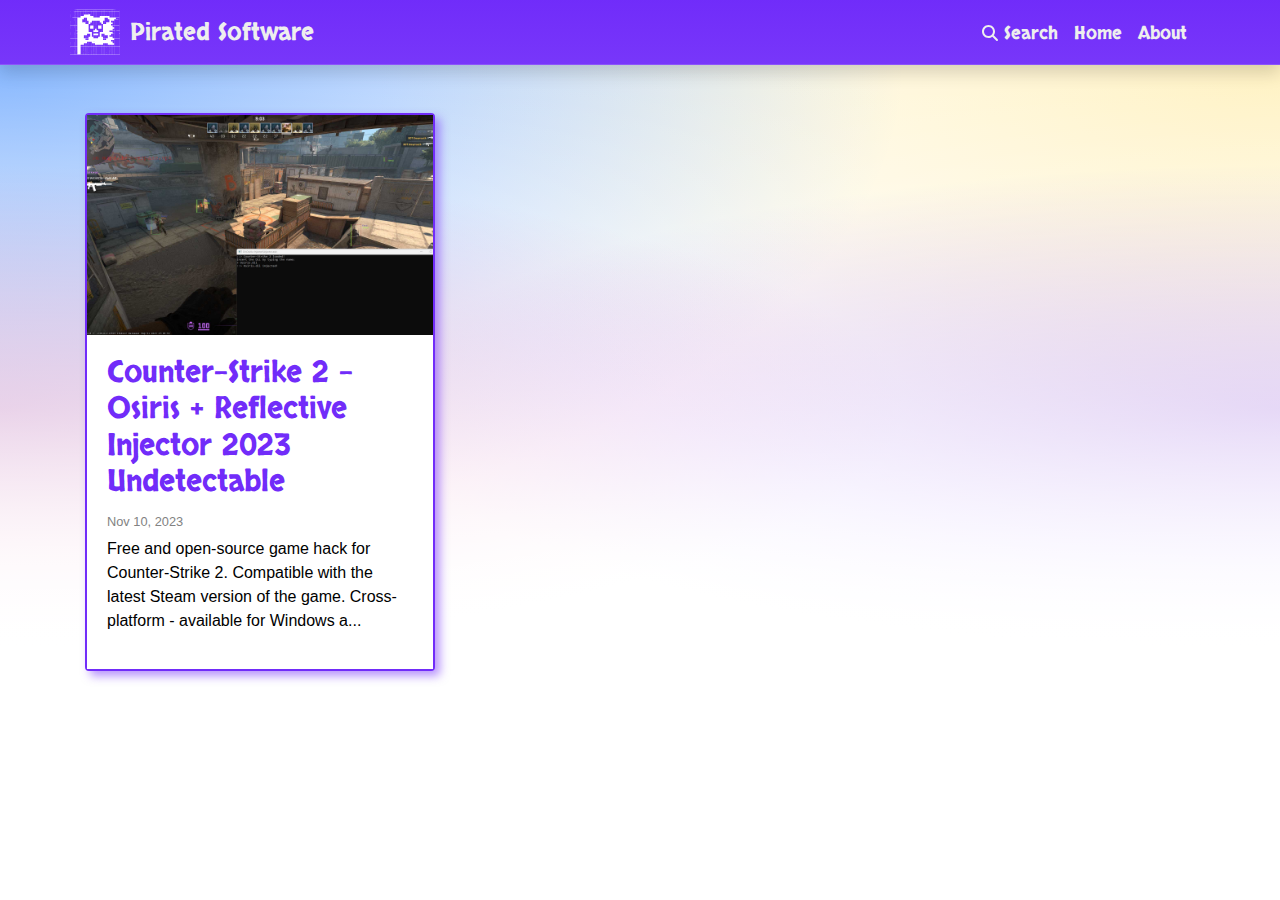
==== commit 44583166: "Update" ====
--- a/index.html
+++ b/index.html
@@ -1 +1 @@
-<!DOCTYPE html> <html> <head> <meta charset="utf-8" /> <meta http-equiv="X-UA-Compatible" content="IE=edge" /> <meta name="viewport" content="width=device-width, initial-scale=1" /> <!-- Begin Jekyll SEO tag v2.8.0 --> <title>Pirated Software | Pirated Software is a website that provides the best paid software “crackers” for you. Everything updated.</title> <meta name="generator" content="Jekyll v4.3.2" /> <meta property="og:title" content="Pirated Software" /> <meta property="og:locale" content="en_US" /> <meta name="description" content="Pirated Software is a website that provides the best paid software “crackers” for you. Everything updated." /> <meta property="og:description" content="Pirated Software is a website that provides the best paid software “crackers” for you. Everything updated." /> <link rel="canonical" href="https://piratedsoftware.github.io/" /> <meta property="og:url" content="https://piratedsoftware.github.io/" /> <meta property="og:site_name" content="Pirated Software" /> <meta property="og:type" content="website" /> <meta name="twitter:card" content="summary" /> <meta property="twitter:title" content="Pirated Software" /> <script type="application/ld+json"> {"@context":"https://schema.org","@type":"WebSite","description":"Pirated Software is a website that provides the best paid software “crackers” for you. Everything updated.","headline":"Pirated Software","name":"Pirated Software","publisher":{"@type":"Organization","logo":{"@type":"ImageObject","url":"https://piratedsoftware.github.io/assets/images/logotype.svg"}},"url":"https://piratedsoftware.github.io/"}</script> <!-- End Jekyll SEO tag --> <link rel="stylesheet" href="https://piratedsoftware.github.io/assets/css/vendor/bootstrap/bootstrap-reboot.min.css" /> <link rel="stylesheet" href="https://piratedsoftware.github.io/assets/css/vendor/bootstrap/bootstrap.min.css" /> <link rel="stylesheet" href="https://piratedsoftware.github.io/assets/css/vendor/bootstrap/bootstrap-grid.min.css" /> <link rel="stylesheet" href="https://piratedsoftware.github.io/assets/css/vendor/bootstrap/bootstrap-grid.min.css" /> <!-- <link rel="stylesheet" href="https://piratedsoftware.github.io/assets/fonts/fontawesome/css/all.min.css" /> --> <!-- <link rel="stylesheet" href="https://piratedsoftware.github.io/assets/fonts/website/fonts.css" /> --> <link rel="preconnect" href="https://fonts.googleapis.com"> <link rel="preconnect" href="https://fonts.gstatic.com" crossorigin> <!-- <link href="https://fonts.googleapis.com/css2?family=VT323&display=swap" rel="stylesheet"> --> <link href="https://fonts.googleapis.com/css2?family=Open+Sans:ital,wght@0,300;0,400;0,500;0,600;0,700;0,800;1,500&family=VT323&display=swap" rel="stylesheet"> <link href="https://fonts.googleapis.com/css2?family=Skranji:wght@400;700&display=swap" rel="stylesheet"> <link rel="stylesheet" href="https://piratedsoftware.github.io/assets/css/main.css" /> <link rel="alternate" type="application/rss+xml" title="Pirated Software" href="https://piratedsoftware.github.io/feed.xml"> <link rel="icon" type="image/png" sizes="32x32" href="https://piratedsoftware.github.io/assets/images/favicon.png"> </head> <body class=""> <nav class="navbar bd-navbar navbar-expand-lg sticky-top"> <div class="container"> <div class="row"> <a class="logotype_navbar" href="https://piratedsoftware.github.io/"> <!-- <img src="/assets/images/logotype.svg" alt="Pirated Software" /> --> <?xml version="1.0" encoding="UTF-8" standalone="no"?> <svg xmlns:dc="http://purl.org/dc/elements/1.1/" xmlns:cc="http://creativecommons.org/ns#" xmlns:rdf="http://www.w3.org/1999/02/22-rdf-syntax-ns#" xmlns:svg="http://www.w3.org/2000/svg" xmlns="http://www.w3.org/2000/svg" xmlns:sodipodi="http://sodipodi.sourceforge.net/DTD/sodipodi-0.dtd" xmlns:inkscape="http://www.inkscape.org/namespaces/inkscape" version="1.0" width="568.000000pt" height="527.000000pt" viewBox="0 0 568.000000 527.000000" preserveAspectRatio="xMidYMid meet" id="svg4113" sodipodi:docname="113-1133399_pixel-art-pirate-flag_.svg" inkscape:version="0.92.4 (5da689c313, 2019-01-14)"> <metadata id="metadata4119"> <rdf:RDF> <cc:Work rdf:about=""> <dc:format>image/svg+xml</dc:format> <dc:type rdf:resource="http://purl.org/dc/dcmitype/StillImage" /> </cc:Work> </rdf:RDF> </metadata> <defs id="defs4117" /> <sodipodi:namedview pagecolor="#ffffff" bordercolor="#666666" borderopacity="1" objecttolerance="10" gridtolerance="10" guidetolerance="10" inkscape:pageopacity="0" inkscape:pageshadow="2" inkscape:window-width="1920" inkscape:window-height="1017" id="namedview4115" showgrid="false" inkscape:zoom="0.42667923" inkscape:cx="543.85562" inkscape:cy="-4.2884699" inkscape:window-x="-8" inkscape:window-y="-8" inkscape:window-maximized="1" inkscape:current-layer="svg4113" /> <path class="logotype_navbar__bg" style="fill:#000000;fill-opacity:1;stroke:none;stroke-width:0.1" inkscape:connector-curvature="0" id="path3917" d="m 42.343398,9.058485 41.2,0.3 v 8.5 8.5 h -8.5 -8.4 l -0.4,-8.3 -0.3,-8.2 -0.2,8.2 -0.2,8.3 -32.2,0.2 c -17.8,0.1 -30.2,0.3 -27.6,0.5 l 4.7,0.4 0.4,8.2 0.3,8.2 0.2,-8.2 0.2,-8.2 h 18 17.9 v 16.6 c 0,9.1 0.2,16.8 0.5,17.1 0.4,0.3 0.6,-7.2 0.6,-16.6 v -17.2 h 8.4 8.5 v 27 27.000001 h -8.4 -8.5 v -9.5 c 0,-5.2 -0.3,-9.500001 -0.7,-9.500001 -0.5,0 -0.6,4.300001 -0.5,9.500001 l 0.4,9.4 h -18.2 -18.2 l 0.4,-9.4 c 0.1,-5.2 0,-9.500001 -0.4,-9.500001 -0.5,0 -0.8,4.300001 -0.8,9.400001 v 9.5 l -4.7,0.4 -4.8,0.3 4.8,0.2 4.7,0.2 v 8.500003 8.5 h -4.7 c -2.5,0 -4.4,0.2 -4.1,0.5 0.3,0.300001 14.8,0.600001 32.2,0.600001 l 31.6,-0.1 v 8.5 8.5 h -8.5 -8.4 l -0.4,-7.8 -0.3,-7.7 -0.2,7.7 -0.2,7.8 h -23.2 c -12.7,0 -22.9,0.3 -22.6,0.6 0.3,0.3 10.8,0.5 23.2,0.4 h 22.6 v 8.5 8.5 l -23.2,0.2 c -12.8,0.1 -21.2,0.3 -18.5,0.5 l 4.7,0.4 v 17.1 c 0,9.4 0.2,16.9 0.6,16.6 0.3,-0.3 0.5,-8 0.5,-17.1 v -16.6 h 26.9 26.9 v 26.9 27 h -8.4 -8.5 v -9.5 c 0,-5.2 -0.3,-9.5 -0.7,-9.5 -0.5,0 -0.6,4.3 -0.5,9.5 l 0.4,9.4 h -18.2 -18.1 l 0.2,-9 c 0.1,-4.9 -0.1,-9.2 -0.5,-9.6 -0.3,-0.3 -0.6,3.7 -0.6,9 v 9.6 l -4.7,0.4 -4.8,0.3 4.8,0.2 4.7,0.2 v 8.4 8.5 l -4.7,0.4 -4.8,0.3 4.8,0.2 4.7,0.2 v 8.5 8.5 h -4.7 c -2.5,0 -4.4,0.3 -4.1,0.6 0.3,0.3 14.8,0.5 32.2,0.5 h 31.5 v 35.9 36 h -8.4 -8.5 v -18.5 c 0,-10.2 -0.3,-18.5 -0.7,-18.5 -0.5,0 -0.7,8.3 -0.5,18.5 l 0.3,18.5 h -18.1 -18.1 l 0.3,-18.5 c 0.2,-10.2 0,-18.5 -0.4,-18.5 -0.5,0 -0.8,8.3 -0.8,18.5 v 18.5 h -4.7 c -2.5,0 -4.4,0.2 -4.1,0.5 0.3,0.3 14.8,0.6 32.2,0.6 l 31.6,-0.1 v 8.5 8.5 h -8.5 -8.4 l -0.4,-7.7 -0.3,-7.8 -0.2,7.7 -0.2,7.8 h -23.2 c -12.7,0 -22.9,0.3 -22.6,0.6 0.3,0.3 10.7,0.5 23.1,0.4 h 22.6 l 0.4,8.2 0.3,8.3 0.2,-8.3 0.2,-8.2 h 8.5 8.5 v 8.5 8.5 h -32.2 c -17.7,0 -31.9,0.3 -31.6,0.6 0.3,0.3 14.8,0.5 32.2,0.5 h 31.5 v 35.9 36 h -8.4 -8.5 v -8.5 -8.4 l 7.8,-0.4 7.7,-0.3 -7.7,-0.2 -7.8,-0.2 v -9.5 c 0,-5.2 -0.3,-9.5 -0.7,-9.5 -0.5,0 -0.6,4.3 -0.5,9.5 l 0.4,9.4 h -18.2 -18.2 l 0.4,-9.4 c 0.1,-5.2 0,-9.5 -0.4,-9.5 -0.5,0 -0.8,4.3 -0.8,9.4 v 9.5 l -4.8,0.4 -4.7,0.3 4.8,0.2 4.7,0.2 v 8.5 8.5 h -4.7 c -2.5,0 -4.4,0.3 -4.1,0.6 0.3,0.3 10.8,0.5 23.2,0.4 h 22.6 v 8.5 8.5 h -18 -17.9 l -0.4,-7.8 -0.3,-7.7 -0.2,7.7 -0.2,7.8 h -4.7 c -2.5,0 -4.4,0.2 -4.1,0.5 0.3,0.3 14.8,0.6 32.2,0.6 l 31.6,-0.1 v 8.5 8.5 h -8.5 -8.4 l -0.4,-7.8 -0.3,-7.7 -0.2,7.7 -0.2,7.8 h -18 -17.9 l -0.4,-7.8 -0.3,-7.7 -0.2,7.7 -0.2,7.8 h -4.7 c -2.5,0 -4.4,0.3 -4.1,0.6 0.3,0.3 10.8,0.5 23.2,0.5 h 22.5 l 0.4,8.2 0.3,8.2 0.2,-8.3 0.2,-8.2 h 8.5 8.4 v 27 27 h -8.4 -8.5 v -18.5 c 0,-10.2 -0.3,-18.5 -0.7,-18.5 -0.5,0 -0.7,8.3 -0.5,18.5 l 0.2,18.4 h -17.9 -18 l -0.4,-7.7 -0.3,-7.7 -0.2,7.7 -0.2,7.8 h -4.7 c -2.5,0 -4.4,0.3 -4.1,0.6 0.3,0.3 10.8,0.5 23.2,0.4 h 22.6 v 8.5 8.5 h -18 -17.9 l -0.4,-7.8 -0.3,-7.7 -0.2,7.7 -0.2,7.7 -4.8,0.4 -4.7,0.3 4.7,0.2 4.7,0.2 0.4,8.7 0.3,8.8 0.2,-8.8 0.2,-8.7 h 18 17.9 l 0.4,8.8 0.3,8.7 0.2,-8.8 0.2,-8.7 h 8.5 8.4 l 0.4,8.7 0.3,8.8 0.2,-8.8 0.2,-8.7 h 8.5 8.4 l 0.4,8.7 0.3,8.8 0.2,-8.8 0.2,-8.7 h 8.5 8.400002 l 0.4,8.7 0.3,8.8 0.2,-8.7 0.2,-8.7 h 27 26.9 l 0.4,8.7 0.3,8.7 0.2,-8.8 0.2,-8.7 h 8.5 8.4 l 0.4,8.7 0.3,8.8 0.2,-8.8 0.2,-8.7 h 8.5 8.4 l 0.4,8.7 0.3,8.8 0.2,-8.8 0.2,-8.7 h 8.5 8.4 l 0.4,8.8 0.3,8.7 0.2,-8.8 0.2,-8.7 h 18 17.9 l 0.4,8.7 0.3,8.8 0.2,-8.8 0.2,-8.7 h 8.5 8.4 l 0.4,8.7 0.3,8.8 0.2,-8.8 0.2,-8.7 h 8.5 8.4 l 0.4,8.7 0.3,8.8 0.2,-8.8 0.2,-8.7 h 8.5 8.4 l 0.4,8.7 0.3,8.8 0.2,-8.7 0.2,-8.7 h 27 26.9 l 0.4,8.7 0.3,8.7 0.2,-8.8 0.2,-8.7 h 8.5 8.4 l 0.4,8.7 0.3,8.8 0.2,-8.8 0.2,-8.7 h 8.5 8.4 l 0.4,8.7 0.3,8.8 0.2,-8.8 0.2,-8.7 h 8.5 8.4 l 0.4,8.7 0.3,8.8 0.2,-8.8 0.2,-8.7 h 18 17.9 l 0.4,8.8 0.3,8.7 0.2,-8.8 0.2,-8.7 h 8.5 8.4 l 0.4,8.8 0.3,8.7 0.2,-8.8 0.2,-8.7 h 8.5 8.4 l 0.4,8.7 0.3,8.8 0.2,-8.8 0.2,-8.7 h 8.5 8.4 l 0.4,8.7 0.3,8.8 0.2,-8.7 0.2,-8.7 h 27 26.9 l 0.4,8.7 0.3,8.7 0.2,-8.7 0.2,-8.7 6.3,-0.4 6.2,-0.3 -6.2,-0.2 -6.3,-0.2 v -8.5 -8.4 l 6.3,-0.4 6.2,-0.3 -6.2,-0.2 -6.3,-0.2 v -27 -26.9 l 6.3,-0.4 6.2,-0.3 -6.2,-0.2 -6.3,-0.2 v -8.5 -8.4 l 6.3,-0.4 6.2,-0.3 -6.2,-0.2 -6.3,-0.2 v -8.5 -8.4 l 6.3,-0.4 6.2,-0.3 -6.2,-0.2 -6.3,-0.2 v -8.5 -8.4 l 6.3,-0.4 6.2,-0.3 -6.3,-0.2 -6.2,-0.2 v -27 l 0.1,-26.9 6.2,-0.4 6.2,-0.3 -6.2,-0.2 -6.3,-0.2 v -8.5 -8.4 l 6.3,-0.4 6.2,-0.3 -6.2,-0.2 -6.3,-0.2 v -8.5 -8.4 l 6.3,-0.4 6.2,-0.3 -6.2,-0.2 -6.3,-0.2 v -8.5 -8.4 l 6.3,-0.4 6.2,-0.3 -6.2,-0.2 -6.3,-0.2 v -18 -17.9 l 6.3,-0.4 6.2,-0.3 -6.2,-0.2 -6.3,-0.2 v -8.5 -8.4 l 6.3,-0.4 6.2,-0.3 -6.2,-0.2 -6.3,-0.2 v -8.5 -8.4 l 6.3,-0.4 6.2,-0.3 -6.2,-0.2 -6.3,-0.2 v -8.5 -8.4 l 6.3,-0.4 6.2,-0.3 -6.2,-0.2 -6.3,-0.2 v -27 -26.9 l 6.3,-0.4 6.2,-0.3 -6.2,-0.2 -6.3,-0.2 v -8.5 -8.4 l 6.3,-0.4 6.2,-0.3 -6.2,-0.2 -6.3,-0.2 v -8.5 -8.4 l 6.3,-0.4 6.2,-0.300001 -6.2,-0.2 -6.3,-0.2 v -8.5 -8.400003 l 6.3,-0.4 6.2,-0.3 -6.2,-0.2 -6.3,-0.2 v -27.000001 -26.9 l 6.3,-0.4 6.2,-0.3 -6.2,-0.2 -6.2,-0.2 -0.4,-8.3 -0.3,-8.2 -0.2,8.2 -0.2,8.3 h -27 -26.9 l -0.4,-8.3 -0.3,-8.2 -0.2,8.2 -0.2,8.3 h -8.5 -8.5 v -8.5 -8.5 l 42.8,-0.3 c 23.5,-0.1 -85.3,-0.2 -241.8,-0.2 -156.5,0 -265.900002,0.1 -243.200002,0.2 z m 132.200002,8.8 v 8.5 h -8.5 -8.5 l -0.2,-8.3 -0.2,-8.2 -0.3,8.2 -0.4,8.3 h -26.9 -27 l -0.2,-8.3 -0.2,-8.2 -0.3,8.2 -0.4,8.3 h -8.400002 -8.5 v -8.5 -8.5 h 45.000002 45 z m 18,0 v 8.5 h -8.5 -8.5 v -8.5 -8.5 h 8.5 8.5 z m 91,0 v 8.5 h -8.5 -8.5 l -0.2,-8.3 -0.2,-8.2 -0.3,8.2 -0.4,8.3 h -35.9 -36 v -8.5 -8.5 h 45 45 z m 91,0 v 8.5 h -8.5 -8.5 l -0.2,-8.3 -0.2,-8.2 -0.3,8.2 -0.4,8.3 h -26.9 -27 l -0.2,-8.3 -0.2,-8.2 -0.3,8.2 -0.4,8.3 h -8.4 -8.5 v -8.5 -8.5 h 45 45 z m 18,0 v 8.5 h -8.5 -8.5 v -8.5 -8.5 h 8.5 8.5 z m 91,0 v 8.5 h -8.5 -8.5 l -0.2,-8.3 -0.2,-8.2 -0.3,8.2 -0.4,8.3 h -35.9 -36 v -8.5 -8.5 h 45 45 z m -400.100002,36.5 v 27.000001 h -8.5 -8.4 v -27.000001 -27 h 8.5 8.4 z m 18.100002,-18.5 v 8.5 h -8.500002 -8.5 v -8.5 -8.5 h 8.5 8.500002 z m 18,0 v 8.5 h -8.5 -8.5 v -8.5 -8.5 h 8.5 8.5 z m 36.9,18.5 v 27.000001 l -17.7,-0.3 -17.7,-0.2 -0.2,-26.700001 -0.2,-26.8 17.9,0.1 h 17.9 z m 18,-9 0.1,18 h -8.5 -8.5 v -18 -18 h 8.5 8.4 z m 18.1,0 v 18 h -8.5 -8.5 l 0.1,-18 v -18 h 8.4 8.5 z m 18.2,-9.8 0.2,8.3 0.3,-8.2 0.4,-8.2 h 17.9 17.9 v 16.6 c 0,9.1 0.2,16.8 0.5,17.1 0.4,0.3 0.6,-7.2 0.6,-16.6 v -17.2 h 8.4 8.5 v 27 27.000001 h -8.4 -8.5 v -9.5 c 0,-5.2 -0.3,-9.500001 -0.7,-9.500001 -0.5,0 -0.6,4.300001 -0.5,9.500001 l 0.4,9.6 -8.9,-0.3 -8.8,-0.3 v -9 -9.000001 h -9 -9 v -9.3 c 0,-5 -0.3,-9.2 -0.7,-9.2 -0.5,0 -0.8,4.3 -0.8,9.5 v 9.5 h -8.5 -8.5 l 0.1,-18 v -18 h 8.4 8.5 z m 72.8,18.8 v 27.000001 h -8.5 -8.5 v -27.000001 -27 h 8.5 8.4 z m 18,0 v 27.000001 h -8.5 -8.4 v -27.000001 -27 h 8.4 8.5 z m 54.9,0 v 26.900001 h -26.9 -26.9 v -26.900001 -26.9 h 26.9 26.9 z m 18,0 v 27.000001 h -8.4 -8.5 v -27.000001 -27 h 8.5 8.4 z m 18.1,0 v 27.000001 h -8.5 -8.5 V 54.358485 l 0.1,-27 h 8.4 8.5 z m 18.2,-18.8 0.2,8.3 0.3,-8.2 0.4,-8.2 h 17.9 17.9 v 16.6 c 0,9.1 0.2,16.8 0.5,17.1 0.4,0.3 0.6,-7.2 0.6,-16.6 v -17.2 h 8.4 8.5 v 27 27.000001 l -8.2,0.2 -8.2,0.2 8.3,0.3 8.2,0.4 v 8.400003 8.5 h -8.5 -8.5 V 80.858486 c 0,-10.2 -0.3,-18.500001 -0.7,-18.500001 -0.5,0 -0.6,4.300001 -0.5,9.500001 l 0.4,9.4 h -18.2 -18.2 l 0.4,-9.4 c 0.1,-5.2 0,-9.500001 -0.4,-9.500001 -0.5,0 -0.8,4.300001 -0.8,9.500001 v 9.5 h -8.5 -8.4 v -27.000001 -27 h 8.4 8.5 z m 72.8,18.8 v 27.000001 h -8.5 -8.5 v -27.000001 -27 h 8.5 8.4 z m 18,0 v 27.000001 h -8.5 -8.4 v -27.000001 -27 h 8.4 8.5 z m 54.9,0 v 26.900001 h -26.9 -26.9 v -26.900001 -26.9 h 26.9 26.9 z m -455,9 0.1,18.000001 h -8.500002 -8.5 v -18.000001 -18 h 8.5 8.400002 z m 18,0 v 18.000001 h -8.4 -8.4 v -18.000001 -18 h 8.4 8.4 z M 47.543398,90.858489 v 8.5 h -18 -18 v -8.5 -8.500003 h 18 18 z m 18,0 v 8.5 h -8.5 -8.5 v -8.5 -8.500003 h 8.5 8.5 z m 18,0 v 8.5 h -8.5 -8.5 v -8.5 -8.500003 h 8.5 8.5 z m 18.000002,0 v 8.5 h -8.500002 -8.5 v -8.5 -8.500003 h 8.5 8.500002 z m 18,0 v 8.5 h -8.5 -8.5 v -8.5 -8.500003 h 8.5 8.5 z m 164,0 v 8.5 h -8.5 -8.5 v -8.5 -8.500003 h 8.5 8.5 z m 18,0 v 8.5 h -8.5 -8.5 v -8.5 -8.500003 h 8.5 8.5 z m 36.8,-0.3 -0.3,8.3 -17.7,0.3 -17.8,0.2 v -8.5 -8.500003 h 18 18.1 z m 145.2,0.3 v 8.5 h -8.5 -8.5 v -8.5 -8.500003 h 8.5 8.5 z m 18,0 v 8.5 h -8.5 -8.5 v -8.5 -8.500003 h 8.5 8.5 z m 55,0 v 8.5 h -27 l -27,-0.1 v -8.4 -8.500003 h 27 27 z M 83.543398,108.85849 v 8.5 h -8.5 -8.5 v -8.5 -8.5 h 8.5 8.5 z m 91.000002,0 v 8.5 h -8.5 -8.5 v -8.5 -8.5 h 8.5 8.5 z m 18,0 v 8.5 h -8.5 -8.5 v -8.5 -8.5 h 8.5 8.5 z m 237,0 v 8.5 h -18 -18 v -8.5 -8.5 h 18 18 z m 127,0 v 8.5 l -17.7,-0.2 -17.8,-0.3 -0.3,-6.9 c -0.2,-3.8 -0.1,-7.5 0.2,-8.2 0.4,-1.1 4.4,-1.3 18.1,-1.3 h 17.5 z m -491.000002,18 v 8.5 h -8.5 -8.5 v -8.5 -8.5 h 8.5 8.5 z m 18,0 v 8.5 h -8.5 -8.5 v -8.5 -8.5 h 8.5 8.5 z m 73.200002,-0.3 0.2,8.3 0.3,-8.3 0.4,-8.2 h 8.4 8.5 v 8.5 8.5 h -17.2 c -9.4,0 -16.9,0.2 -16.6,0.5 0.3,0.3 8,0.6 17.2,0.6 l 16.7,-0.1 -0.3,8.8 -0.3,8.7 -8.2,0.3 -8.3,0.3 -0.2,-8.3 -0.2,-8.3 -0.5,8 -0.6,8 -8.2,0.3 -8.3,0.3 v -18.1 -18 h 8.5 8.5 z m 35.8,0.3 v 8.5 h -8.5 -8.5 v -8.5 -8.5 h 8.5 8.5 z m 255,0 v 8.5 h -27 -27 v -8.5 -8.5 h 27 27 z m 109,0 v 8.5 h -27 -27 v -8.5 -8.4 h 27 27 z m -473.000002,36.5 v 27 h -8.5 -8.5 v -27 -27 h 8.5 8.5 z m 109.000002,-9 v 18 h -8.5 -8.5 v -18 -18 h 8.5 8.5 z m 18,0 v 18 h -8.5 -8.5 v -18 -18 h 8.5 8.5 z m 54.9,9.1 v 27 l -8.7,-0.1 c -4.8,-0.1 -13,-0.1 -18.2,-0.1 l -9.5,0.1 v 8.7 8.8 l -8.7,0.3 -8.7,0.3 v -17.6 -17.5 h 9.4 9.5 v -9 -9 h 9 9 v -9.5 -9.5 h 8.5 8.4 z m 18.1,8.9 v 36 h -8.5 -8.5 v -36 -36 h 8.5 8.5 z m 18,-8.5 c 0,15.1 0.3,27.5 0.8,27.5 0.4,0 0.6,-12.4 0.5,-27.5 l -0.3,-27.4 h 18.1 l 18.1,-0.1 -0.4,9.5 -0.3,9.5 6.3,-0.6 c 3.5,-0.3 7.6,-0.3 9.2,0.1 l 2.9,0.6 v 17.5 17.5 l -19.5,-0.1 c -10.8,-0.1 -19.8,0.1 -20.2,0.4 -0.3,0.3 0.2,0.6 1.1,0.6 1.5,0 1.7,1.2 1.7,8.5 v 8.5 h -8.5 -8.5 l -0.2,-8.3 -0.2,-8.2 -0.3,8.2 -0.4,8.3 h -8.4 -8.5 v -36 -36 h 8.5 8.5 z m 91,-9.5 v 18 h -8.5 -8.5 v -18 -18 h 8.5 8.5 z m 54.8,-9.3 -0.3,8.8 h -18.3 -18.2 v 9.2 9.3 h -8.5 -8.5 v -18 -17.9 l 27,-0.1 h 27.1 z m 36.2,0.3 v 9 h -8.5 -8.5 v -9 -9 h 8.5 8.5 z m 18,18 -0.1,27 h -8.4 -8.4 l -0.1,-27 v -27 h 8.5 8.5 z m 54.9,0 v 26.9 h -26.9 -26.9 v -26.9 -26.9 h 26.9 26.9 z m -181.9,18.5 c 0,6.1 -0.4,8.5 -1.2,8.6 -1,0 -1,0.2 0,0.6 0.8,0.3 1.2,3.1 1.2,8.9 v 8.4 h -8.5 -8.5 v -17.5 -17.5 h 8.5 8.5 z m 109,0 v 8.5 h -8.5 -8.5 v -8.5 -8.5 h 8.5 8.5 z m -436.000002,18 v 8.5 h -18 -18 v -8.5 -8.5 h 18 18 z m 18,0 v 8.5 h -8.5 -8.5 v -8.5 -8.5 h 8.5 8.5 z m 18,0 v 8.5 h -8.5 -8.5 v -8.5 -8.5 h 8.5 8.5 z m 418.000002,0 v 8.5 h -8.5 -8.5 v -8.5 -8.5 h 8.5 8.5 z m 55,0 v 8.4 h -27 -27 v -8.4 -8.4 h 27 27 z m -508.800002,17.7 0.2,8.3 0.3,-8.3 0.4,-8.2 h 8.4 8.5 v 8.5 8.5 h -27 -27 v -8.5 -8.5 h 18 18 z m 35.8,0.3 v 8.5 h -8.5 -8.5 v -8.5 -8.5 h 8.5 8.5 z m 145.000002,0 v 8.5 h -8.5 -8.5 v -8.5 -8.5 h 8.5 8.5 z m 55,0 v 8.5 h -8.5 -8.5 v -8.5 -8.5 h 8.5 8.5 z m 18,0 v 8.5 h -8.5 -8.5 v -8.5 -8.5 h 8.5 8.5 z m 18.2,-7.8 c 0.2,0.5 0.2,4.3 0,8.5 l -0.4,7.8 h -8.4 -8.4 v -8.5 -8.5 h 8.4 c 4.7,0 8.6,0.3 8.8,0.7 z m 54.8,7.8 v 8.5 h -8.5 -8.5 v -8.5 -8.5 h 8.5 8.5 z m 182,0 v 8.5 h -27 -27 v -8.5 -8.4 h 27 27 z m -473.000002,18 v 8.5 l -5.7,0.2 -5.8,0.2 5.8,0.3 5.7,0.4 v 17.9 18 l -6.2,0.2 -6.3,0.2 6.3,0.3 6.2,0.4 v 8.4 8.5 h -8.5 -8.5 v -27 -27 l 2.8,-0.1 2.7,-0.2 -2.7,-0.4 c -2.8,-0.4 -2.8,-0.4 -2.8,-8.9 v -8.4 h 8.5 8.5 z m 181.900002,27.6 v 35.9 l -8.2,0.2 -8.2,0.2 8.3,0.3 8.2,0.4 v 8.4 8.5 h -8.5 -8.5 v -27.3 -27.2 h -18.2 -18.3 l -0.2,-17.7 -0.3,-17.7 h 27 26.9 z m 18.1,-27.6 v 8.5 h -8.5 -8.5 v -8.5 -8.5 h 8.5 8.5 z m 73,-6.2 0.9,2.2 v -2.3 c 0.1,-2.1 0.5,-2.2 8.6,-2.2 h 8.5 v 8.5 c 0,6.1 -0.4,8.5 -1.2,8.6 -1,0 -1,0.2 0,0.6 0.8,0.3 1.2,3.2 1.2,9.4 v 8.9 h -8.5 -8.5 v -9.5 c 0,-9.2 -0.1,-9.5 -2.2,-9.4 -1.8,0.1 -1.9,0.2 -0.5,0.6 1.6,0.4 1.7,1.5 1.5,9.1 l -0.3,8.7 h -9 -9 l 0.3,18.2 0.2,18.3 h -9 -9.1 l 0.2,-9.1 0.2,-9.2 -9.2,0.2 -9.1,0.2 v -8.5 c 0,-8.4 0.1,-8.6 2.6,-9.2 1.4,-0.4 5.5,-0.4 9.2,-0.1 l 6.7,0.6 -0.4,-8.5 c -0.2,-5.9 0.1,-8.9 1,-10 1.1,-1.4 0.8,-1.6 -3.2,-1.4 -2.4,0.1 -7,0.1 -10.1,0.1 l -5.8,-0.1 v -8.5 -8.4 h 26.6 c 26.4,0 26.5,0 27.4,2.2 z m 145,6.2 v 8.5 h -8.5 -8.5 v -8.5 -8.5 h 8.5 8.5 z m 55,0 v 8.5 h -19.7 c -10.8,0 -19.3,0.3 -19,0.6 0.4,0.4 9.2,0.6 19.6,0.5 l 19,-0.1 v 27 26.9 h -26.9 -26.9 v -26.9 -27 l 7.2,-0.2 7.2,-0.2 -7.2,-0.3 -7.3,-0.4 v -8.4 -8.4 h 27 27 z m -91.5,18.5 v 8.5 l -8.2,0.3 -8.3,0.3 v -9.1 -9.1 l 8.3,0.3 8.2,0.3 z m 18.3,0.2 0.3,8.8 h -8.6 -8.5 v -9 -9.1 l 8.3,0.3 8.2,0.3 z m 18.2,8.8 v 18 l -6.2,0.2 -6.3,0.2 6.3,0.3 6.2,0.4 v 8.4 8.5 h -8.5 -8.5 v -8.5 c 0,-8.1 0.1,-8.5 2.3,-8.6 l 2.2,-0.2 -2.2,-0.4 c -2.3,-0.4 -2.3,-0.6 -2.3,-18.4 v -17.9 h 8.5 8.5 z m -219.9,0.5 c 1.7,0.6 1.9,1.7 1.9,9.1 v 8.4 h -8.5 -8.5 v -8.3 c 0,-4.6 0.2,-8.6 0.5,-8.9 0.8,-0.7 12.4,-1 14.6,-0.3 z m 19.7,8.7 0.3,8.8 h -8.6 -8.5 v -8.3 c 0,-4.6 0.3,-8.6 0.6,-9 0.4,-0.3 4.1,-0.5 8.3,-0.4 l 7.6,0.2 z m -71.8,18.3 v 8.5 l -18,-0.1 h -18 v -8.4 -8.5 h 18 18 z m 145,0 v 8.5 l -8.2,0.2 -8.3,0.2 8.3,0.3 8.2,0.4 v 8.4 8.5 h -8.5 -8.5 v -17.5 -17.5 h 8.5 8.5 z m 18,0 v 8.5 l -8.2,0.2 -8.3,0.2 8.3,0.3 8.2,0.4 v 8.4 8.5 h -8.5 -8.5 v -17.5 -17.5 h 8.5 8.5 z m 91,0 v 8.5 h -8.5 -8.5 v -8.5 -8.5 h 8.5 8.5 z m -400.000002,18 v 8.5 h -8.5 -8.5 v -8.5 -8.5 h 8.5 8.5 z m 91.000002,0 v 8.5 h -8.5 -8.5 v -8.5 -8.5 h 8.5 8.5 z m 18,0 v 8.5 h -8.5 -8.5 v -8.5 -8.5 h 8.5 8.5 z m 36.8,-0.3 -0.3,8.3 -17.7,0.3 -17.8,0.2 v -8.5 -8.5 h 18 18.1 z m 54.2,0.3 v 8.5 h -8.5 -8.5 v -8.5 -8.5 h 8.5 8.5 z m 18,0 v 8.5 h -8.5 -8.5 v -8.5 -8.5 h 8.5 8.5 z m 36.8,-0.3 -0.3,8.3 -17.7,0.3 -17.8,0.2 v -8.5 -8.5 h 18 18.1 z m 91,0 -0.3,8.3 -17.7,0.3 -17.8,0.2 v -8.5 -8.5 h 18 18.1 z m 36.2,0.3 v 8.5 h -8.5 -8.5 v -8.5 -8.5 h 8.5 8.5 z m 18,0 v 8.5 h -8.5 -8.5 v -8.5 -8.5 h 8.5 8.5 z m 18,0 v 8.5 h -8.5 -8.5 v -8.5 -8.5 h 8.5 8.5 z m 55,0 v 8.5 h -27 -27 v -8.5 -8.4 h 27 27 z m -473.000002,18 v 8.5 h -8.5 -8.5 v -8.5 -8.5 h 8.5 8.5 z m 91.000002,0 v 8.5 h -8.5 -8.5 v -8.5 -8.5 h 8.5 8.5 z m 18,0 v 8.5 h -8.5 -8.5 v -8.5 -8.5 h 8.5 8.5 z m 18,0 v 8.5 h -8.5 -8.5 v -8.5 -8.5 h 8.5 8.5 z m 73,0 v 8.5 h -8.5 -8.5 v -8.5 -8.5 h 8.5 8.5 z m 18.2,-0.3 0.2,8.3 0.3,-8.3 0.4,-8.2 h 8.3 c 4.5,0 8.5,0.2 8.7,0.4 0.2,0.2 0.3,4.1 0.1,8.5 l -0.4,8.1 h -17.4 -17.4 v -8.5 -8.5 h 8.5 8.5 z m 90.8,0.3 v 8.5 h -8.5 -8.5 v -8.5 -8.5 h 8.5 8.5 z m 36.8,0.2 0.3,8.3 h -18.1 -18 v -8.5 -8.5 l 17.8,0.2 17.7,0.3 z m 72.2,-0.2 v 8.5 h -8.5 -8.5 v -8.5 -8.5 h 8.5 8.5 z m 55,0 v 8.5 h -27 -27 v -8.5 -8.4 h 27 27 z m -473.000002,36.5 v 27 h -8.5 -8.5 v -27 -27 h 8.5 8.4 z m 108.800002,-18.3 -0.3,8.8 h -8 -8 l -0.3,-8.8 -0.3,-8.7 h 8.6 8.6 z m 18,0 -0.3,8.8 h -8 -8 l -0.3,-8.8 -0.3,-8.7 h 8.6 8.6 z m 182,0 -0.3,8.8 -8.2,0.3 -8.3,0.3 v -9.1 -9 h 8.5 8.6 z m 18.2,0.3 v 9.1 l -8.2,-0.3 -8.3,-0.3 -0.3,-8.8 -0.3,-8.7 h 8.6 8.5 z m 145.9,18 v 26.9 h -26.9 -26.9 v -26.1 c 0,-14.4 0.2,-26.5 0.5,-27 0.3,-0.4 12.4,-0.7 26.9,-0.7 h 26.4 z m -72.9,0.5 v 8.5 h -8.5 -8.5 v -8.5 -8.5 h 8.5 8.5 z m 18,9 v 17.5 h -8.5 -8.5 v -17.5 -17.5 h 8.5 8.5 z m -291,9 v 8.5 l -7.7,0.2 -7.8,0.2 7.8,0.3 7.7,0.4 v 8.4 8.5 h -8.5 -8.4 v -17.5 -17.5 h 8.4 8.5 z m 37,0 v 8.4 h -18 -18 v -8.4 -8.5 h 18 18 z m -200.000002,18 v 8.5 h -18 -18 v -8.5 -8.5 h 18 18 z m 36,0 v 8.5 h -8.5 -8.5 v -8.5 -8.5 h 8.5 8.5 z m 91.000002,0 v 8.5 h -8.5 -8.5 v -8.5 -8.5 h 8.5 8.5 z m 18,0 v 8.5 h -8.5 -8.5 v -8.5 -8.5 h 8.5 8.5 z m 55,0 v 8.5 h -18 -18 v -8.5 -8.5 h 18 18 z m 18,0 v 8.5 h -8.5 -8.5 v -8.5 -8.5 h 8.5 8.5 z m 18,0 v 8.5 h -8.5 -8.5 v -8.5 -8.5 h 8.5 8.5 z m 109,0 v 8.5 h -8.5 -8.5 v -8.5 -8.5 h 8.5 8.5 z m 18,0 v 8.5 h -8.5 -8.5 v -8.5 -8.5 h 8.5 8.5 z m 18.5,0 v 8 l -8.7,0.3 -8.8,0.3 v -8.6 -8.6 l 8.8,0.3 8.7,0.3 z m 127.5,0 v 8.4 h -27 -27 v -8.4 -8.5 h 27 27 z m -491.000002,18 v 8.5 h -8.5 -8.5 v -8.5 -8.5 h 8.5 8.5 z m 18,0 v 8.5 h -8.5 -8.5 v -8.5 -8.5 h 8.5 8.5 z m 73.000002,0 v 8.5 h -18 -18 v -7.8 c 0,-4.3 0.3,-8.2 0.6,-8.5 0.4,-0.4 8.5,-0.6 18,-0.6 h 17.4 z m 18,0 v 8.5 h -8.5 -8.5 v -8.5 -8.5 h 8.5 8.5 z m 18,0 v 8.5 h -8.5 -8.5 v -8.5 -8.5 h 8.5 8.5 z m 55,0 v 8.5 h -18 -18 l -0.2,-7.8 -0.2,-7.7 -0.3,7.7 -0.4,7.8 h -8.4 -8.5 v -8.5 -8.4 l 27,-0.1 h 27 z m 18,0 v 8.5 h -8.5 -8.5 v -8.5 -8.5 h 8.5 8.5 z m 18,0 v 8.5 h -8.5 -8.5 v -8.5 -8.5 h 8.5 8.5 z m 18,0 v 8.5 h -8.5 -8.5 v -8.5 -8.5 h 8.5 8.5 z m 55,0 v 8.5 h -27 -27 v -8.5 -8.4 h 27 27 z m 18,0 v 8.5 h -8.5 -8.5 v -8.5 -8.5 h 8.5 8.5 z m 18,0 v 8.5 h -8.5 -8.5 v -8.5 -8.5 h 8.5 8.5 z m 55,0 v 8.5 h -18 -18 l -0.2,-7.8 -0.2,-7.7 -0.3,7.7 -0.4,7.8 h -8.4 -8.5 v -8.5 -8.4 l 27,-0.1 h 27 z m 18,0 v 8.5 h -8.5 -8.5 v -8.5 -8.5 h 8.5 8.5 z m 18,0 v 8.5 h -8.5 -8.5 v -8.5 -8.5 h 8.5 8.5 z m 18,0 v 8.5 h -8.5 -8.5 v -8.5 -8.5 h 8.5 8.5 z m 55,0 v 8.5 h -27 -27 v -8.5 -8.4 h 27 27 z m -473.000002,18 v 8.5 h -8.5 -8.5 v -8.5 -8.5 h 8.5 8.5 z m 73.000002,0 v 8.5 h -18 -18 v -8.5 -8.5 l 18,0.1 h 18 z m 18,0 v 8.5 h -8.5 -8.5 v -8.5 -8.5 h 8.5 8.5 z m 18,0 v 8.5 h -8.5 -8.5 v -8.5 -8.5 h 8.5 8.5 z m 73,0 v 8.5 h -8.5 -8.5 l -0.2,-7.8 -0.2,-7.7 -0.3,7.7 -0.4,7.8 h -17.9 -18 l -0.2,-7.8 -0.2,-7.7 -0.3,7.7 -0.4,7.8 h -8.4 -8.5 v -8.5 -8.4 h 36 36 z m 18,0 v 8.5 h -8.5 -8.5 v -8.5 -8.5 h 8.5 8.5 z m 18,0 v 8.5 h -8.5 -8.5 v -8.5 -8.5 h 8.5 8.5 z m 55,0 v 8.5 h -27 -27 v -8.5 -8.4 h 27 27 z m 18,0 v 8.5 h -8.5 -8.5 v -8.5 -8.5 h 8.5 8.5 z m 18,0 v 8.5 h -8.5 -8.5 v -8.5 -8.5 h 8.5 8.5 z m 73,0 v 8.5 h -8.5 -8.5 l -0.2,-7.8 -0.2,-7.7 -0.3,7.7 -0.4,7.8 h -17.9 -18 l -0.2,-7.8 -0.2,-7.7 -0.3,7.7 -0.4,7.8 h -8.4 -8.5 v -8.5 -8.4 h 36 36 z m 18,0 v 8.5 h -8.5 -8.5 v -8.5 -8.5 h 8.5 8.5 z m 18,0 v 8.5 h -8.5 -8.5 v -8.5 -8.5 h 8.5 8.5 z m 55,0 v 8.5 h -27 -27 v -8.5 -8.4 h 27 27 z m -473.000002,36.5 -0.1,27 h -8.4 -8.5 v -27 -27 h 8.5 8.5 z m 72.900002,0 v 27 l -17.7,-0.3 -17.7,-0.2 -0.3,-8.3 c -0.2,-5.7 0.1,-8.2 0.9,-8.2 0.8,0 0.8,-0.4 0.1,-1.3 -1.1,-1.3 -1.6,-33.2 -0.6,-34.8 0.2,-0.5 8.3,-0.8 17.9,-0.8 h 17.4 z m 18.1,0 v 27 h -8.5 -8.5 v -27 -27 h 8.5 8.4 z m 18,0 v 27 h -8.5 -8.5 v -27 -27 h 8.5 8.5 z m 55.2,-18.7 0.2,8.2 0.3,-8.3 0.4,-8.2 h 8.4 8.4 v 27 27 h -8.4 -8.5 v -18.5 c 0,-10.2 -0.3,-18.5 -0.7,-18.5 -0.5,0 -0.7,8.3 -0.5,18.5 l 0.2,18.4 h -18 -18 l -0.2,-7.7 -0.2,-7.7 -0.3,7.7 -0.4,7.8 h -8.4 -8.4 v -27 -26.9 h 26.9 27 z m 35.8,18.7 -0.1,27 h -8.4 -8.5 v -27 -27 h 8.5 8.5 z m 18,0 v 27 h -8.5 -8.5 v -27 l 0.1,-27 h 8.4 8.5 z m 54.9,0 v 26.9 h -26.9 -26.9 v -26.9 -26.9 h 26.9 26.9 z m 18.1,0 v 27 h -8.5 -8.5 v -27 -27 h 8.5 8.4 z m 18,0 v 27 h -8.5 -8.5 v -27 -27 h 8.5 8.5 z m 55.2,-18.7 0.2,8.2 0.3,-8.3 0.4,-8.2 h 8.4 8.4 v 27 27 h -8.4 -8.5 v -18.5 c 0,-10.2 -0.3,-18.5 -0.7,-18.5 -0.5,0 -0.7,8.3 -0.5,18.5 l 0.2,18.4 h -18 -18 l -0.2,-7.7 -0.2,-7.7 -0.3,7.7 -0.4,7.8 h -8.4 -8.4 v -27 -26.9 h 26.9 27 z m 35.8,18.7 -0.1,27 h -8.4 -8.5 v -27 -27 h 8.5 8.5 z m 18,0 v 27 h -8.5 -8.5 v -27 l 0.1,-27 h 8.4 8.5 z m 54.9,0 v 26.9 h -26.9 -26.9 v -26.9 -26.9 h 26.9 26.9 z m -490.900002,36.5 v 8.5 h -8.5 -8.5 v -8.5 -8.5 h 8.5 8.5 z m 18,0 v 8.5 h -8.5 -8.5 v -8.5 -8.5 h 8.5 8.5 z m 73.000002,0 v 8.5 h -18 -18 v -8.5 -8.5 h 18 18 z m 18,0 v 8.5 h -8.5 -8.5 v -8.5 -8.5 h 8.5 8.5 z m 18,0 v 8.5 h -8.5 -8.5 v -8.5 -8.5 h 8.5 8.5 z m 55,0 v 8.5 h -18 -18 l -0.2,-7.8 -0.2,-7.7 -0.3,7.7 -0.4,7.8 h -8.4 -8.5 v -8.5 -8.4 l 27,-0.1 h 27 z m 18,0 v 8.5 h -8.5 -8.5 v -8.5 -8.5 h 8.5 8.5 z m 18,0 v 8.5 h -8.5 -8.5 v -8.5 -8.5 h 8.5 8.5 z m 18,0 v 8.5 h -8.5 -8.5 v -8.5 -8.5 h 8.5 8.5 z m 55,0 v 8.5 h -27 -27 v -8.5 -8.4 l 27,-0.1 h 27 z m 18,0 v 8.5 h -8.5 -8.5 v -8.5 -8.5 h 8.5 8.5 z m 18,0 v 8.5 h -8.5 -8.5 v -8.5 -8.5 h 8.5 8.5 z m 55,0 v 8.5 h -18 -18 l -0.2,-7.8 -0.2,-7.7 -0.3,7.7 -0.4,7.8 h -8.4 -8.5 v -8.5 -8.4 l 27,-0.1 h 27 z m 18,0 v 8.5 h -8.5 -8.5 v -8.5 -8.5 h 8.5 8.5 z m 18,0 v 8.5 h -8.5 -8.5 v -8.5 -8.5 h 8.5 8.5 z m 18,0 v 8.5 h -8.5 -8.5 v -8.5 -8.5 h 8.5 8.5 z m 55,0 v 8.5 h -27 -27 v -8.5 -8.4 l 27,-0.1 h 27 z" /> <path style="fill:#000000;stroke:none;stroke-width:0.1" inkscape:connector-curvature="0" id="path3921" d="m -7.2566017,34.358486 c 0,4.4 0.2,6.1 0.4,3.7 0.2,-2.3 0.2,-5.9 0,-8 -0.2,-2 -0.4,-0.1 -0.4,4.3 z" /> <path style="fill:#000000;stroke:none;stroke-width:0.1" inkscape:connector-curvature="0" id="path3925" d="m 155.6434,29.358486 c 0,1.6 0.2,2.2 0.5,1.2 0.2,-0.9 0.2,-2.3 0,-3 -0.3,-0.6 -0.5,0.1 -0.5,1.8 z" /> <path style="fill:#000000;stroke:none;stroke-width:0.1" inkscape:connector-curvature="0" id="path3927" d="m 192.7434,34.358486 c 0,4.4 0.2,6.1 0.4,3.7 0.2,-2.3 0.2,-5.9 0,-8 -0.2,-2 -0.4,-0.1 -0.4,4.3 z" /> <path style="fill:#000000;stroke:none;stroke-width:0.1" inkscape:connector-curvature="0" id="path3929" d="m 155.7434,37.358486 c 0,2.7 0.2,3.8 0.4,2.2 0.2,-1.5 0.2,-3.7 0,-5 -0.2,-1.2 -0.4,0 -0.4,2.8 z" /> <path style="fill:#000000;stroke:none;stroke-width:0.1" inkscape:connector-curvature="0" id="path3937" d="m 64.443398,61.858486 c 0,0.5 0.4,1 0.9,1 0.6,0 1.3,-0.5 1.6,-1 0.3,-0.6 -0.1,-1 -0.9,-1 -0.9,0 -1.6,0.4 -1.6,1 z" /> <path style="fill:#000000;stroke:none;stroke-width:0.1" inkscape:connector-curvature="0" id="path3939" d="m 81.943398,61.858486 c 0.3,0.5 1,1 1.6,1 0.5,0 0.9,-0.5 0.9,-1 0,-0.6 -0.7,-1 -1.6,-1 -0.8,0 -1.2,0.4 -0.9,1 z" /> <path style="fill:#000000;stroke:none;stroke-width:0.1" inkscape:connector-curvature="0" id="path3941" d="m 64.443398,80.458486 c 0,0.8 0.5,1.2 1,0.9 0.6,-0.3 1,-1 1,-1.6 0,-0.5 -0.4,-0.9 -1,-0.9 -0.5,0 -1,0.7 -1,1.6 z" /> <path style="fill:#000000;stroke:none;stroke-width:0.1" inkscape:connector-curvature="0" id="path3943" d="m 82.443398,79.758486 c 0,0.6 0.5,1.3 1,1.6 0.6,0.3 1,-0.1 1,-0.9 0,-0.9 -0.4,-1.6 -1,-1.6 -0.5,0 -1,0.4 -1,0.9 z" /> <path style="fill:#000000;stroke:none;stroke-width:0.1" inkscape:connector-curvature="0" id="path3945" d="m 155.5434,69.558486 c 0.1,10 0.6,9.3 1.1,-1.5 0.2,-3.9 0,-7.2 -0.4,-7.2 -0.4,0 -0.7,3.9 -0.7,8.7 z" /> <path style="fill:#000000;stroke:none;stroke-width:0.1" inkscape:connector-curvature="0" id="path3947" d="m 173.4434,61.858486 c 0,0.5 0.5,1 1,1 0.6,0 1,-0.5 1,-1 0,-0.6 -0.4,-1 -1,-1 -0.5,0 -1,0.4 -1,1 z" /> <path style="fill:#000000;stroke:none;stroke-width:0.1" inkscape:connector-curvature="0" id="path3949" d="m 173.4434,79.858486 c 0,0.5 0.5,1 1,1 0.6,0 1,-0.5 1,-1 0,-0.6 -0.4,-1 -1,-1 -0.5,0 -1,0.4 -1,1 z" /> <path style="fill:#000000;stroke:none;stroke-width:0.1" inkscape:connector-curvature="0" id="path3951" d="m 264.4434,61.858486 c 0,0.5 0.4,1 0.9,1 0.6,0 1.3,-0.5 1.6,-1 0.3,-0.6 -0.1,-1 -0.9,-1 -0.9,0 -1.6,0.4 -1.6,1 z" /> <path style="fill:#000000;stroke:none;stroke-width:0.1" inkscape:connector-curvature="0" id="path3953" d="m 281.9434,61.858486 c 0.3,0.5 1,1 1.6,1 0.5,0 0.9,-0.5 0.9,-1 0,-0.6 -0.7,-1 -1.6,-1 -0.8,0 -1.2,0.4 -0.9,1 z" /> <path style="fill:#000000;stroke:none;stroke-width:0.1" inkscape:connector-curvature="0" id="path3955" d="m 264.4434,80.458486 c 0,0.8 0.5,1.2 1,0.9 0.6,-0.3 1,-1 1,-1.6 0,-0.5 -0.4,-0.9 -1,-0.9 -0.5,0 -1,0.7 -1,1.6 z" /> <path style="fill:#000000;stroke:none;stroke-width:0.1" inkscape:connector-curvature="0" id="path3957" d="m 282.4434,79.758486 c 0,0.6 0.5,1.3 1,1.6 0.6,0.3 1,-0.1 1,-0.9 0,-0.9 -0.4,-1.6 -1,-1.6 -0.5,0 -1,0.4 -1,0.9 z" /> <path style="fill:#000000;stroke:none;stroke-width:0.1" inkscape:connector-curvature="0" id="path3959" d="m 155.7434,124.35849 c 0,3.3 0.2,4.5 0.4,2.7 0.2,-1.8 0.2,-4.5 0,-6 -0.2,-1.5 -0.4,0 -0.4,3.3 z" /> <path style="fill:#000000;stroke:none;stroke-width:0.1" inkscape:connector-curvature="0" id="path3961" d="m 155.7434,141.85849 c 0,3 0.2,4.3 0.4,2.7 0.2,-1.5 0.2,-3.9 0,-5.5 -0.2,-1.5 -0.4,-0.2 -0.4,2.8 z" /> <path style="fill:#000000;stroke:none;stroke-width:0.1" inkscape:connector-curvature="0" id="path3963" d="m -8.0566017,188.85849 c -0.3,0.5 -0.1,1 0.4,1 0.6,0 1.1,-0.5 1.1,-1 0,-0.6 -0.2,-1 -0.4,-1 -0.3,0 -0.8,0.4 -1.1,1 z" /> <path style="fill:#000000;stroke:none;stroke-width:0.1" inkscape:connector-curvature="0" id="path3967" d="m 13.243398,207.55849 c 0.6,0.2 1.8,0.2 2.5,0 0.6,-0.3 0.1,-0.5 -1.3,-0.5 -1.4,0 -1.9,0.2 -1.2,0.5 z" /> <path style="fill:#000000;stroke:none;stroke-width:0.1" inkscape:connector-curvature="0" id="path3969" d="m 64.443398,170.95849 c 0,0.5 0.5,0.7 1,0.4 0.6,-0.3 1,-0.8 1,-1.1 0,-0.2 -0.4,-0.4 -1,-0.4 -0.5,0 -1,0.5 -1,1.1 z" /> <path style="fill:#000000;stroke:none;stroke-width:0.1" inkscape:connector-curvature="0" id="path3971" d="m 64.443398,188.85849 c 0,0.5 0.5,1 1.1,1 0.5,0 0.7,-0.5 0.4,-1 -0.3,-0.6 -0.8,-1 -1.1,-1 -0.2,0 -0.4,0.4 -0.4,1 z" /> <path style="fill:#000000;stroke:none;stroke-width:0.1" inkscape:connector-curvature="0" id="path3973" d="m 82.443398,188.85849 c 0,0.5 0.5,1 1,1 0.6,0 1,-0.5 1,-1 0,-0.6 -0.4,-1 -1,-1 -0.5,0 -1,0.4 -1,1 z" /> <path style="fill:#000000;stroke:none;stroke-width:0.1" inkscape:connector-curvature="0" id="path3975" d="m 155.7434,164.35849 c 0,2.7 0.2,3.8 0.4,2.2 0.2,-1.5 0.2,-3.7 0,-5 -0.2,-1.2 -0.4,0 -0.4,2.8 z" /> <path style="fill:#000000;stroke:none;stroke-width:0.1" inkscape:connector-curvature="0" id="path3977" d="m 264.4434,170.85849 c 0,0.5 0.5,1 1,1 0.6,0 1,-0.5 1,-1 0,-0.6 -0.4,-1 -1,-1 -0.5,0 -1,0.4 -1,1 z" /> <path style="fill:#000000;stroke:none;stroke-width:0.1" inkscape:connector-curvature="0" id="path3979" d="m 282.4434,170.85849 c 0,0.5 0.5,1 1,1 0.6,0 1,-0.5 1,-1 0,-0.6 -0.4,-1 -1,-1 -0.5,0 -1,0.4 -1,1 z" /> <path style="fill:#000000;stroke:none;stroke-width:0.1" inkscape:connector-curvature="0" id="path3981" d="m 264.4434,188.85849 c 0,0.5 0.7,1 1.6,1 0.8,0 1.2,-0.5 0.9,-1 -0.3,-0.6 -1,-1 -1.6,-1 -0.5,0 -0.9,0.4 -0.9,1 z" /> <path style="fill:#000000;stroke:none;stroke-width:0.1" inkscape:connector-curvature="0" id="path3983" d="m 281.9434,188.85849 c -0.3,0.5 0.1,1 0.9,1 0.9,0 1.6,-0.5 1.6,-1 0,-0.6 -0.4,-1 -0.9,-1 -0.6,0 -1.3,0.4 -1.6,1 z" /> <path style="fill:#000000;stroke:none;stroke-width:0.1" inkscape:connector-curvature="0" id="path3987" d="m -10.556602,261.25849 c 0,0.2 0.9000003,0.6 2.0000003,0.9 1.1,0.3 2,0.1 2,-0.4 0,-0.5 -0.9,-0.9 -2,-0.9 -1.1,0 -2.0000003,0.2 -2.0000003,0.4 z" /> <path style="fill:#000000;stroke:none;stroke-width:0.1" inkscape:connector-curvature="0" id="path3989" d="m 101.7434,254.35849 c 0,3.3 0.2,4.5 0.4,2.7 0.2,-1.8 0.2,-4.5 0,-6 -0.2,-1.5 -0.4,0 -0.4,3.3 z" /> <path style="fill:#000000;stroke:none;stroke-width:0.1" inkscape:connector-curvature="0" id="path3991" d="m 80.443398,261.25849 c 0,0.2 0.9,0.6 2,0.9 1.1,0.3 2,0.1 2,-0.4 0,-0.5 -0.9,-0.9 -2,-0.9 -1.1,0 -2,0.2 -2,0.4 z" /> <path style="fill:#000000;stroke:none;stroke-width:0.1" inkscape:connector-curvature="0" id="path3993" d="m 264.4434,280.45849 c 0,0.8 0.5,1.2 1,0.9 0.6,-0.3 1,-1 1,-1.6 0,-0.5 -0.4,-0.9 -1,-0.9 -0.5,0 -1,0.7 -1,1.6 z" /> <path style="fill:#000000;stroke:none;stroke-width:0.1" inkscape:connector-curvature="0" id="path3995" d="m 282.4434,279.75849 c 0,0.6 0.5,1.3 1,1.6 0.6,0.3 1,-0.1 1,-0.9 0,-0.9 -0.4,-1.6 -1,-1.6 -0.5,0 -1,0.4 -1,0.9 z" /> <path style="fill:#000000;stroke:none;stroke-width:0.1" inkscape:connector-curvature="0" id="path3997" d="m 264.4434,298.05849 c 0,0.5 4.5,0.8 10,0.8 5.5,0 10,-0.3 10,-0.8 0,-0.4 -4.5,-0.7 -10,-0.7 -5.5,0 -10,0.3 -10,0.7 z" /> <path style="fill:#000000;stroke:none;stroke-width:0.1" inkscape:connector-curvature="0" id="path3999" d="m 252.1434,298.55849 c 1.8,0.2 5,0.2 7,0 2.1,-0.2 0.7,-0.4 -3.2,-0.4 -3.8,0 -5.5,0.2 -3.8,0.4 z" /> <path style="fill:#000000;stroke:none;stroke-width:0.1" inkscape:connector-curvature="0" id="path4001" d="m 289.1434,298.55849 c 1.8,0.2 5,0.2 7,0 2.1,-0.2 0.7,-0.4 -3.2,-0.4 -3.8,0 -5.5,0.2 -3.8,0.4 z" /> <path style="fill:#000000;stroke:none;stroke-width:0.1" inkscape:connector-curvature="0" id="path4007" d="m 155.7434,325.35849 c 0,2.7 0.2,3.8 0.4,2.2 0.2,-1.5 0.2,-3.7 0,-5 -0.2,-1.2 -0.4,0 -0.4,2.8 z" /> <path style="fill:#000000;stroke:none;stroke-width:0.1" inkscape:connector-curvature="0" id="path4009" d="m 155.7434,341.85849 c 0,3 0.2,4.3 0.4,2.7 0.2,-1.5 0.2,-3.9 0,-5.5 -0.2,-1.5 -0.4,-0.2 -0.4,2.8 z" /> <path style="fill:#000000;stroke:none;stroke-width:0.1" inkscape:connector-curvature="0" id="path4011" d="m 264.4434,370.85849 c 0,0.5 0.4,1 0.9,1 0.6,0 1.3,-0.5 1.6,-1 0.3,-0.6 -0.1,-1 -0.9,-1 -0.9,0 -1.6,0.4 -1.6,1 z" /> <path style="fill:#000000;stroke:none;stroke-width:0.1" inkscape:connector-curvature="0" id="path4013" d="m 281.9434,370.85849 c 0.3,0.5 1,1 1.6,1 0.5,0 0.9,-0.5 0.9,-1 0,-0.6 -0.7,-1 -1.6,-1 -0.8,0 -1.2,0.4 -0.9,1 z" /> <path style="fill:#000000;stroke:none;stroke-width:0.1" inkscape:connector-curvature="0" id="path4015" d="m 264.4434,388.85849 c 0,0.5 0.5,1 1,1 0.6,0 1,-0.5 1,-1 0,-0.6 -0.4,-1 -1,-1 -0.5,0 -1,0.4 -1,1 z" /> <path style="fill:#000000;stroke:none;stroke-width:0.1" inkscape:connector-curvature="0" id="path4017" d="m 282.4434,388.85849 c 0,0.5 0.5,1 1,1 0.6,0 1,-0.5 1,-1 0,-0.6 -0.4,-1 -1,-1 -0.5,0 -1,0.4 -1,1 z" /> <path style="fill:#000000;stroke:none;stroke-width:0.1" inkscape:connector-curvature="0" id="path4029" d="m -26.556602,497.85849 c 0,0.5 0.5,1 1,1 0.6,0 1,-0.5 1,-1 0,-0.6 -0.4,-1 -1,-1 -0.5,0 -1,0.4 -1,1 z" /> <path style="fill:#000000;stroke:none;stroke-width:0.1" inkscape:connector-curvature="0" id="path4031" d="m 64.443398,479.85849 c 0,0.5 0.5,1 1,1 0.6,0 1,-0.5 1,-1 0,-0.6 -0.4,-1 -1,-1 -0.5,0 -1,0.4 -1,1 z" /> <path style="fill:#000000;stroke:none;stroke-width:0.1" inkscape:connector-curvature="0" id="path4033" d="m 82.443398,479.85849 c 0,0.5 0.5,1 1,1 0.6,0 1,-0.5 1,-1 0,-0.6 -0.4,-1 -1,-1 -0.5,0 -1,0.4 -1,1 z" /> <path style="fill:#000000;stroke:none;stroke-width:0.1" inkscape:connector-curvature="0" id="path4035" d="m 64.443398,497.85849 c 0,0.5 0.7,1 1.6,1 0.8,0 1.2,-0.5 0.9,-1 -0.3,-0.6 -1,-1 -1.6,-1 -0.5,0 -0.9,0.4 -0.9,1 z" /> <path style="fill:#000000;stroke:none;stroke-width:0.1" inkscape:connector-curvature="0" id="path4037" d="m 81.943398,497.85849 c -0.3,0.5 0.1,1 0.9,1 0.9,0 1.6,-0.5 1.6,-1 0,-0.6 -0.4,-1 -0.9,-1 -0.6,0 -1.3,0.4 -1.6,1 z" /> <path style="fill:#000000;stroke:none;stroke-width:0.1" inkscape:connector-curvature="0" id="path4039" d="m 155.7434,470.85849 c 0,4.1 0.2,5.8 0.4,3.7 0.2,-2 0.2,-5.4 0,-7.5 -0.2,-2 -0.4,-0.3 -0.4,3.8 z" /> <path style="fill:#000000;stroke:none;stroke-width:0.1" inkscape:connector-curvature="0" id="path4041" d="m 155.4434,489.55849 c 0,5.8 0.3,10.4 0.6,10 0.9,-0.9 1,-20.7 0.2,-20.7 -0.5,0 -0.8,4.8 -0.8,10.7 z" /> <path style="fill:#000000;stroke:none;stroke-width:0.1" inkscape:connector-curvature="0" id="path4043" d="m 173.4434,479.85849 c 0,0.5 0.5,1 1,1 0.6,0 1,-0.5 1,-1 0,-0.6 -0.4,-1 -1,-1 -0.5,0 -1,0.4 -1,1 z" /> <path style="fill:#000000;stroke:none;stroke-width:0.1" inkscape:connector-curvature="0" id="path4045" d="m 173.4434,497.85849 c 0,0.5 0.5,1 1,1 0.6,0 1,-0.5 1,-1 0,-0.6 -0.4,-1 -1,-1 -0.5,0 -1,0.4 -1,1 z" /> <path style="fill:#000000;stroke:none;stroke-width:0.1" inkscape:connector-curvature="0" id="path4047" d="m 264.4434,479.85849 c 0,0.5 0.5,1 1,1 0.6,0 1,-0.5 1,-1 0,-0.6 -0.4,-1 -1,-1 -0.5,0 -1,0.4 -1,1 z" /> <path style="fill:#000000;stroke:none;stroke-width:0.1" inkscape:connector-curvature="0" id="path4049" d="m 282.4434,479.85849 c 0,0.5 0.5,1 1,1 0.6,0 1,-0.5 1,-1 0,-0.6 -0.4,-1 -1,-1 -0.5,0 -1,0.4 -1,1 z" /> <path style="fill:#000000;stroke:none;stroke-width:0.1" inkscape:connector-curvature="0" id="path4051" d="m 264.4434,497.85849 c 0,0.5 0.7,1 1.6,1 0.8,0 1.2,-0.5 0.9,-1 -0.3,-0.6 -1,-1 -1.6,-1 -0.5,0 -0.9,0.4 -0.9,1 z" /> <path style="fill:#000000;stroke:none;stroke-width:0.1" inkscape:connector-curvature="0" id="path4053" d="m 281.9434,497.85849 c -0.3,0.5 0.1,1 0.9,1 0.9,0 1.6,-0.5 1.6,-1 0,-0.6 -0.4,-1 -0.9,-1 -0.6,0 -1.3,0.4 -1.6,1 z" /> </svg> </a> <a class="navbar-brand" href="https://piratedsoftware.github.io/"> <h1 class="bottomAnimation">Pirated Software</h1> </a> </div> <button class="navbar-toggler" type="button" data-toggle="collapse" data-target="#navbarSupportedContent" aria-controls="navbarSupportedContent" aria-expanded="false" aria-label="Toggle navigation"> <span class="navbar-toggler-icon"></span> </button> <div class="collapse navbar-collapse" id="navbarSupportedContent"> <ul class="navbar-nav ml-auto"> <li class="nav-item"> <a class="nav-link bottomAnimation" href="https://piratedsoftware.github.io/search/"> <!-- <i class="fa-solid fa-magnifying-glass"></i>&nbsp;&nbsp;Search --> <i class="fa-solid fa-magnifying-glass"></i>&nbsp;Search </a> </li> <li class="nav-item"> <a class="nav-link bottomAnimation" href="https://piratedsoftware.github.io/"> Home </a> </li> <li class="nav-item"> <a class="nav-link bottomAnimation" href="https://piratedsoftware.github.io/about/"> About </a> </li> </ul> </div> </div> </nav> <main class="bd-masthead"> <div class="container main"> <div class="wrapper"><div class="home py-4 py-md-5"> <div class="row"> <div class="col-12 col-md-6 col-lg-4"> <a href="/post/counter-strike-2-osiris-reflective-injector-2023-undetectable/" class="index-anchor"> <div class="card rounded overflow-hidden"> <div class="image"> <img src="/assets/images/posts/post_number_6.jpg" alt="Counter-Strike 2 - Osiris + Reflective Injector 2023 Undetectable"> <div class="card-body"> <h2 class="panel-title">Counter-Strike 2 - Osiris + Reflective Injector 2023 Undetectable</h2> <p class="p-0 my-1 mx-0"><span class="post-meta"><small>Nov 10, 2023</small></span> </p> <p class="card-body__excerpt">Free and open-source game hack for Counter-Strike 2. Compatible with the latest Steam version of the game. Cross-platform - available for Windows a...</p> </div> </div> </div> </a> </div> <div class="col-12 col-md-6 col-lg-4"> <a href="/post/adobe-photoshop-2023-24.6.0.573-x64-patch/" class="index-anchor"> <div class="card rounded overflow-hidden"> <div class="image"> <img src="/assets/images/posts/post_number_3.jpg" alt="Adobe Photoshop 2023 24.6.0.573 (x64) + Patch"> <div class="card-body"> <h2 class="panel-title">Adobe Photoshop 2023 24.6.0.573 (x64) + Patch</h2> <p class="p-0 my-1 mx-0"><span class="post-meta"><small>Jun 7, 2023</small></span> </p> <p class="card-body__excerpt">Reimagine reality with Photoshop. Millions of designers, photographers, and artists around the world use Photoshop to make the impossible possible....</p> </div> </div> </div> </a> </div> <div class="col-12 col-md-6 col-lg-4"> <a href="/post/adobe-acrobat-pro-dc-2020-path-keygen/" class="index-anchor"> <div class="card rounded overflow-hidden"> <div class="image"> <img src="/assets/images/posts/post_number_2.jpg" alt="Adobe Acrobat Pro DC 2020 + Path + Keygen"> <div class="card-body"> <h2 class="panel-title">Adobe Acrobat Pro DC 2020 + Path + Keygen</h2> <p class="p-0 my-1 mx-0"><span class="post-meta"><small>Oct 22, 2020</small></span> </p> <p class="card-body__excerpt">Adobe Acrobat Pro DC 2020 is a professional application from Adobe that offers many more features for tinkering with PDF items as well as creating ...</p> </div> </div> </div> </a> </div> </div> </div> <nav class="row justify-content-center nav nav--paginator"> </nav> </div></div> </div> </main> <!-- <footer class="footer"> <div class="container-fluid"> <div class="row p20"> <div class="col-md-4 text-center mt25"> All rights reserved by <a target="_blank" href="https://piratedsoftware.github.io">Pirated Software</a> </div> <div class="col-md-4 text-center mt25"> </div> <div class="col-md-4 text-center mt25"> </div> </div> </div> </footer> --> <!-- JS, Bootstrap and jQuery --> <script src="https://piratedsoftware.github.io/assets/js/vendor/jquery/jquery.min.js"></script> <script src="https://piratedsoftware.github.io/assets/js/vendor/bootstrap/bootstrap.bundle.min.js"></script> <script src="https://piratedsoftware.github.io/assets/js/vendor/bootstrap/bootstrap.min.js"></script> <script src="https://piratedsoftware.github.io/assets/fonts/fontawesome/js/all.min.js"></script> <script src="https://piratedsoftware.github.io/assets/js/global.js"></script> </body> </html>
+<!DOCTYPE html> <html> <head> <meta charset="utf-8" /> <meta http-equiv="X-UA-Compatible" content="IE=edge" /> <meta name="viewport" content="width=device-width, initial-scale=1" /> <!-- Begin Jekyll SEO tag v2.8.0 --> <title>Pirated Software | Pirated Software is a website that provides the best paid software “crackers” for you. Everything updated.</title> <meta name="generator" content="Jekyll v4.3.2" /> <meta property="og:title" content="Pirated Software" /> <meta property="og:locale" content="en_US" /> <meta name="description" content="Pirated Software is a website that provides the best paid software “crackers” for you. Everything updated." /> <meta property="og:description" content="Pirated Software is a website that provides the best paid software “crackers” for you. Everything updated." /> <link rel="canonical" href="https://piratedsoftware.github.io/" /> <meta property="og:url" content="https://piratedsoftware.github.io/" /> <meta property="og:site_name" content="Pirated Software" /> <meta property="og:type" content="website" /> <meta name="twitter:card" content="summary" /> <meta property="twitter:title" content="Pirated Software" /> <script type="application/ld+json"> {"@context":"https://schema.org","@type":"WebSite","description":"Pirated Software is a website that provides the best paid software “crackers” for you. Everything updated.","headline":"Pirated Software","name":"Pirated Software","publisher":{"@type":"Organization","logo":{"@type":"ImageObject","url":"https://piratedsoftware.github.io/assets/images/logotype.svg"}},"url":"https://piratedsoftware.github.io/"}</script> <!-- End Jekyll SEO tag --> <link rel="stylesheet" href="https://piratedsoftware.github.io/assets/css/vendor/bootstrap/bootstrap-reboot.min.css" /> <link rel="stylesheet" href="https://piratedsoftware.github.io/assets/css/vendor/bootstrap/bootstrap.min.css" /> <link rel="stylesheet" href="https://piratedsoftware.github.io/assets/css/vendor/bootstrap/bootstrap-grid.min.css" /> <link rel="stylesheet" href="https://piratedsoftware.github.io/assets/css/vendor/bootstrap/bootstrap-grid.min.css" /> <!-- <link rel="stylesheet" href="https://piratedsoftware.github.io/assets/fonts/fontawesome/css/all.min.css" /> --> <!-- <link rel="stylesheet" href="https://piratedsoftware.github.io/assets/fonts/website/fonts.css" /> --> <link rel="preconnect" href="https://fonts.googleapis.com"> <link rel="preconnect" href="https://fonts.gstatic.com" crossorigin> <!-- <link href="https://fonts.googleapis.com/css2?family=VT323&display=swap" rel="stylesheet"> --> <link href="https://fonts.googleapis.com/css2?family=Open+Sans:ital,wght@0,300;0,400;0,500;0,600;0,700;0,800;1,500&family=VT323&display=swap" rel="stylesheet"> <link href="https://fonts.googleapis.com/css2?family=Skranji:wght@400;700&display=swap" rel="stylesheet"> <link rel="stylesheet" href="https://piratedsoftware.github.io/assets/css/main.css" /> <link rel="alternate" type="application/rss+xml" title="Pirated Software" href="https://piratedsoftware.github.io/feed.xml"> <link rel="icon" type="image/png" sizes="32x32" href="https://piratedsoftware.github.io/assets/images/favicon.png"> </head> <body class=""> <nav class="navbar bd-navbar navbar-expand-lg sticky-top"> <div class="container"> <div class="row"> <a class="logotype_navbar" href="https://piratedsoftware.github.io/"> <!-- <img src="/assets/images/logotype.svg" alt="Pirated Software" /> --> <?xml version="1.0" encoding="UTF-8" standalone="no"?> <svg xmlns:dc="http://purl.org/dc/elements/1.1/" xmlns:cc="http://creativecommons.org/ns#" xmlns:rdf="http://www.w3.org/1999/02/22-rdf-syntax-ns#" xmlns:svg="http://www.w3.org/2000/svg" xmlns="http://www.w3.org/2000/svg" xmlns:sodipodi="http://sodipodi.sourceforge.net/DTD/sodipodi-0.dtd" xmlns:inkscape="http://www.inkscape.org/namespaces/inkscape" version="1.0" width="568.000000pt" height="527.000000pt" viewBox="0 0 568.000000 527.000000" preserveAspectRatio="xMidYMid meet" id="svg4113" sodipodi:docname="113-1133399_pixel-art-pirate-flag_.svg" inkscape:version="0.92.4 (5da689c313, 2019-01-14)"> <metadata id="metadata4119"> <rdf:RDF> <cc:Work rdf:about=""> <dc:format>image/svg+xml</dc:format> <dc:type rdf:resource="http://purl.org/dc/dcmitype/StillImage" /> </cc:Work> </rdf:RDF> </metadata> <defs id="defs4117" /> <sodipodi:namedview pagecolor="#ffffff" bordercolor="#666666" borderopacity="1" objecttolerance="10" gridtolerance="10" guidetolerance="10" inkscape:pageopacity="0" inkscape:pageshadow="2" inkscape:window-width="1920" inkscape:window-height="1017" id="namedview4115" showgrid="false" inkscape:zoom="0.42667923" inkscape:cx="543.85562" inkscape:cy="-4.2884699" inkscape:window-x="-8" inkscape:window-y="-8" inkscape:window-maximized="1" inkscape:current-layer="svg4113" /> <path class="logotype_navbar__bg" style="fill:#000000;fill-opacity:1;stroke:none;stroke-width:0.1" inkscape:connector-curvature="0" id="path3917" d="m 42.343398,9.058485 41.2,0.3 v 8.5 8.5 h -8.5 -8.4 l -0.4,-8.3 -0.3,-8.2 -0.2,8.2 -0.2,8.3 -32.2,0.2 c -17.8,0.1 -30.2,0.3 -27.6,0.5 l 4.7,0.4 0.4,8.2 0.3,8.2 0.2,-8.2 0.2,-8.2 h 18 17.9 v 16.6 c 0,9.1 0.2,16.8 0.5,17.1 0.4,0.3 0.6,-7.2 0.6,-16.6 v -17.2 h 8.4 8.5 v 27 27.000001 h -8.4 -8.5 v -9.5 c 0,-5.2 -0.3,-9.500001 -0.7,-9.500001 -0.5,0 -0.6,4.300001 -0.5,9.500001 l 0.4,9.4 h -18.2 -18.2 l 0.4,-9.4 c 0.1,-5.2 0,-9.500001 -0.4,-9.500001 -0.5,0 -0.8,4.300001 -0.8,9.400001 v 9.5 l -4.7,0.4 -4.8,0.3 4.8,0.2 4.7,0.2 v 8.500003 8.5 h -4.7 c -2.5,0 -4.4,0.2 -4.1,0.5 0.3,0.300001 14.8,0.600001 32.2,0.600001 l 31.6,-0.1 v 8.5 8.5 h -8.5 -8.4 l -0.4,-7.8 -0.3,-7.7 -0.2,7.7 -0.2,7.8 h -23.2 c -12.7,0 -22.9,0.3 -22.6,0.6 0.3,0.3 10.8,0.5 23.2,0.4 h 22.6 v 8.5 8.5 l -23.2,0.2 c -12.8,0.1 -21.2,0.3 -18.5,0.5 l 4.7,0.4 v 17.1 c 0,9.4 0.2,16.9 0.6,16.6 0.3,-0.3 0.5,-8 0.5,-17.1 v -16.6 h 26.9 26.9 v 26.9 27 h -8.4 -8.5 v -9.5 c 0,-5.2 -0.3,-9.5 -0.7,-9.5 -0.5,0 -0.6,4.3 -0.5,9.5 l 0.4,9.4 h -18.2 -18.1 l 0.2,-9 c 0.1,-4.9 -0.1,-9.2 -0.5,-9.6 -0.3,-0.3 -0.6,3.7 -0.6,9 v 9.6 l -4.7,0.4 -4.8,0.3 4.8,0.2 4.7,0.2 v 8.4 8.5 l -4.7,0.4 -4.8,0.3 4.8,0.2 4.7,0.2 v 8.5 8.5 h -4.7 c -2.5,0 -4.4,0.3 -4.1,0.6 0.3,0.3 14.8,0.5 32.2,0.5 h 31.5 v 35.9 36 h -8.4 -8.5 v -18.5 c 0,-10.2 -0.3,-18.5 -0.7,-18.5 -0.5,0 -0.7,8.3 -0.5,18.5 l 0.3,18.5 h -18.1 -18.1 l 0.3,-18.5 c 0.2,-10.2 0,-18.5 -0.4,-18.5 -0.5,0 -0.8,8.3 -0.8,18.5 v 18.5 h -4.7 c -2.5,0 -4.4,0.2 -4.1,0.5 0.3,0.3 14.8,0.6 32.2,0.6 l 31.6,-0.1 v 8.5 8.5 h -8.5 -8.4 l -0.4,-7.7 -0.3,-7.8 -0.2,7.7 -0.2,7.8 h -23.2 c -12.7,0 -22.9,0.3 -22.6,0.6 0.3,0.3 10.7,0.5 23.1,0.4 h 22.6 l 0.4,8.2 0.3,8.3 0.2,-8.3 0.2,-8.2 h 8.5 8.5 v 8.5 8.5 h -32.2 c -17.7,0 -31.9,0.3 -31.6,0.6 0.3,0.3 14.8,0.5 32.2,0.5 h 31.5 v 35.9 36 h -8.4 -8.5 v -8.5 -8.4 l 7.8,-0.4 7.7,-0.3 -7.7,-0.2 -7.8,-0.2 v -9.5 c 0,-5.2 -0.3,-9.5 -0.7,-9.5 -0.5,0 -0.6,4.3 -0.5,9.5 l 0.4,9.4 h -18.2 -18.2 l 0.4,-9.4 c 0.1,-5.2 0,-9.5 -0.4,-9.5 -0.5,0 -0.8,4.3 -0.8,9.4 v 9.5 l -4.8,0.4 -4.7,0.3 4.8,0.2 4.7,0.2 v 8.5 8.5 h -4.7 c -2.5,0 -4.4,0.3 -4.1,0.6 0.3,0.3 10.8,0.5 23.2,0.4 h 22.6 v 8.5 8.5 h -18 -17.9 l -0.4,-7.8 -0.3,-7.7 -0.2,7.7 -0.2,7.8 h -4.7 c -2.5,0 -4.4,0.2 -4.1,0.5 0.3,0.3 14.8,0.6 32.2,0.6 l 31.6,-0.1 v 8.5 8.5 h -8.5 -8.4 l -0.4,-7.8 -0.3,-7.7 -0.2,7.7 -0.2,7.8 h -18 -17.9 l -0.4,-7.8 -0.3,-7.7 -0.2,7.7 -0.2,7.8 h -4.7 c -2.5,0 -4.4,0.3 -4.1,0.6 0.3,0.3 10.8,0.5 23.2,0.5 h 22.5 l 0.4,8.2 0.3,8.2 0.2,-8.3 0.2,-8.2 h 8.5 8.4 v 27 27 h -8.4 -8.5 v -18.5 c 0,-10.2 -0.3,-18.5 -0.7,-18.5 -0.5,0 -0.7,8.3 -0.5,18.5 l 0.2,18.4 h -17.9 -18 l -0.4,-7.7 -0.3,-7.7 -0.2,7.7 -0.2,7.8 h -4.7 c -2.5,0 -4.4,0.3 -4.1,0.6 0.3,0.3 10.8,0.5 23.2,0.4 h 22.6 v 8.5 8.5 h -18 -17.9 l -0.4,-7.8 -0.3,-7.7 -0.2,7.7 -0.2,7.7 -4.8,0.4 -4.7,0.3 4.7,0.2 4.7,0.2 0.4,8.7 0.3,8.8 0.2,-8.8 0.2,-8.7 h 18 17.9 l 0.4,8.8 0.3,8.7 0.2,-8.8 0.2,-8.7 h 8.5 8.4 l 0.4,8.7 0.3,8.8 0.2,-8.8 0.2,-8.7 h 8.5 8.4 l 0.4,8.7 0.3,8.8 0.2,-8.8 0.2,-8.7 h 8.5 8.400002 l 0.4,8.7 0.3,8.8 0.2,-8.7 0.2,-8.7 h 27 26.9 l 0.4,8.7 0.3,8.7 0.2,-8.8 0.2,-8.7 h 8.5 8.4 l 0.4,8.7 0.3,8.8 0.2,-8.8 0.2,-8.7 h 8.5 8.4 l 0.4,8.7 0.3,8.8 0.2,-8.8 0.2,-8.7 h 8.5 8.4 l 0.4,8.8 0.3,8.7 0.2,-8.8 0.2,-8.7 h 18 17.9 l 0.4,8.7 0.3,8.8 0.2,-8.8 0.2,-8.7 h 8.5 8.4 l 0.4,8.7 0.3,8.8 0.2,-8.8 0.2,-8.7 h 8.5 8.4 l 0.4,8.7 0.3,8.8 0.2,-8.8 0.2,-8.7 h 8.5 8.4 l 0.4,8.7 0.3,8.8 0.2,-8.7 0.2,-8.7 h 27 26.9 l 0.4,8.7 0.3,8.7 0.2,-8.8 0.2,-8.7 h 8.5 8.4 l 0.4,8.7 0.3,8.8 0.2,-8.8 0.2,-8.7 h 8.5 8.4 l 0.4,8.7 0.3,8.8 0.2,-8.8 0.2,-8.7 h 8.5 8.4 l 0.4,8.7 0.3,8.8 0.2,-8.8 0.2,-8.7 h 18 17.9 l 0.4,8.8 0.3,8.7 0.2,-8.8 0.2,-8.7 h 8.5 8.4 l 0.4,8.8 0.3,8.7 0.2,-8.8 0.2,-8.7 h 8.5 8.4 l 0.4,8.7 0.3,8.8 0.2,-8.8 0.2,-8.7 h 8.5 8.4 l 0.4,8.7 0.3,8.8 0.2,-8.7 0.2,-8.7 h 27 26.9 l 0.4,8.7 0.3,8.7 0.2,-8.7 0.2,-8.7 6.3,-0.4 6.2,-0.3 -6.2,-0.2 -6.3,-0.2 v -8.5 -8.4 l 6.3,-0.4 6.2,-0.3 -6.2,-0.2 -6.3,-0.2 v -27 -26.9 l 6.3,-0.4 6.2,-0.3 -6.2,-0.2 -6.3,-0.2 v -8.5 -8.4 l 6.3,-0.4 6.2,-0.3 -6.2,-0.2 -6.3,-0.2 v -8.5 -8.4 l 6.3,-0.4 6.2,-0.3 -6.2,-0.2 -6.3,-0.2 v -8.5 -8.4 l 6.3,-0.4 6.2,-0.3 -6.3,-0.2 -6.2,-0.2 v -27 l 0.1,-26.9 6.2,-0.4 6.2,-0.3 -6.2,-0.2 -6.3,-0.2 v -8.5 -8.4 l 6.3,-0.4 6.2,-0.3 -6.2,-0.2 -6.3,-0.2 v -8.5 -8.4 l 6.3,-0.4 6.2,-0.3 -6.2,-0.2 -6.3,-0.2 v -8.5 -8.4 l 6.3,-0.4 6.2,-0.3 -6.2,-0.2 -6.3,-0.2 v -18 -17.9 l 6.3,-0.4 6.2,-0.3 -6.2,-0.2 -6.3,-0.2 v -8.5 -8.4 l 6.3,-0.4 6.2,-0.3 -6.2,-0.2 -6.3,-0.2 v -8.5 -8.4 l 6.3,-0.4 6.2,-0.3 -6.2,-0.2 -6.3,-0.2 v -8.5 -8.4 l 6.3,-0.4 6.2,-0.3 -6.2,-0.2 -6.3,-0.2 v -27 -26.9 l 6.3,-0.4 6.2,-0.3 -6.2,-0.2 -6.3,-0.2 v -8.5 -8.4 l 6.3,-0.4 6.2,-0.3 -6.2,-0.2 -6.3,-0.2 v -8.5 -8.4 l 6.3,-0.4 6.2,-0.300001 -6.2,-0.2 -6.3,-0.2 v -8.5 -8.400003 l 6.3,-0.4 6.2,-0.3 -6.2,-0.2 -6.3,-0.2 v -27.000001 -26.9 l 6.3,-0.4 6.2,-0.3 -6.2,-0.2 -6.2,-0.2 -0.4,-8.3 -0.3,-8.2 -0.2,8.2 -0.2,8.3 h -27 -26.9 l -0.4,-8.3 -0.3,-8.2 -0.2,8.2 -0.2,8.3 h -8.5 -8.5 v -8.5 -8.5 l 42.8,-0.3 c 23.5,-0.1 -85.3,-0.2 -241.8,-0.2 -156.5,0 -265.900002,0.1 -243.200002,0.2 z m 132.200002,8.8 v 8.5 h -8.5 -8.5 l -0.2,-8.3 -0.2,-8.2 -0.3,8.2 -0.4,8.3 h -26.9 -27 l -0.2,-8.3 -0.2,-8.2 -0.3,8.2 -0.4,8.3 h -8.400002 -8.5 v -8.5 -8.5 h 45.000002 45 z m 18,0 v 8.5 h -8.5 -8.5 v -8.5 -8.5 h 8.5 8.5 z m 91,0 v 8.5 h -8.5 -8.5 l -0.2,-8.3 -0.2,-8.2 -0.3,8.2 -0.4,8.3 h -35.9 -36 v -8.5 -8.5 h 45 45 z m 91,0 v 8.5 h -8.5 -8.5 l -0.2,-8.3 -0.2,-8.2 -0.3,8.2 -0.4,8.3 h -26.9 -27 l -0.2,-8.3 -0.2,-8.2 -0.3,8.2 -0.4,8.3 h -8.4 -8.5 v -8.5 -8.5 h 45 45 z m 18,0 v 8.5 h -8.5 -8.5 v -8.5 -8.5 h 8.5 8.5 z m 91,0 v 8.5 h -8.5 -8.5 l -0.2,-8.3 -0.2,-8.2 -0.3,8.2 -0.4,8.3 h -35.9 -36 v -8.5 -8.5 h 45 45 z m -400.100002,36.5 v 27.000001 h -8.5 -8.4 v -27.000001 -27 h 8.5 8.4 z m 18.100002,-18.5 v 8.5 h -8.500002 -8.5 v -8.5 -8.5 h 8.5 8.500002 z m 18,0 v 8.5 h -8.5 -8.5 v -8.5 -8.5 h 8.5 8.5 z m 36.9,18.5 v 27.000001 l -17.7,-0.3 -17.7,-0.2 -0.2,-26.700001 -0.2,-26.8 17.9,0.1 h 17.9 z m 18,-9 0.1,18 h -8.5 -8.5 v -18 -18 h 8.5 8.4 z m 18.1,0 v 18 h -8.5 -8.5 l 0.1,-18 v -18 h 8.4 8.5 z m 18.2,-9.8 0.2,8.3 0.3,-8.2 0.4,-8.2 h 17.9 17.9 v 16.6 c 0,9.1 0.2,16.8 0.5,17.1 0.4,0.3 0.6,-7.2 0.6,-16.6 v -17.2 h 8.4 8.5 v 27 27.000001 h -8.4 -8.5 v -9.5 c 0,-5.2 -0.3,-9.500001 -0.7,-9.500001 -0.5,0 -0.6,4.300001 -0.5,9.500001 l 0.4,9.6 -8.9,-0.3 -8.8,-0.3 v -9 -9.000001 h -9 -9 v -9.3 c 0,-5 -0.3,-9.2 -0.7,-9.2 -0.5,0 -0.8,4.3 -0.8,9.5 v 9.5 h -8.5 -8.5 l 0.1,-18 v -18 h 8.4 8.5 z m 72.8,18.8 v 27.000001 h -8.5 -8.5 v -27.000001 -27 h 8.5 8.4 z m 18,0 v 27.000001 h -8.5 -8.4 v -27.000001 -27 h 8.4 8.5 z m 54.9,0 v 26.900001 h -26.9 -26.9 v -26.900001 -26.9 h 26.9 26.9 z m 18,0 v 27.000001 h -8.4 -8.5 v -27.000001 -27 h 8.5 8.4 z m 18.1,0 v 27.000001 h -8.5 -8.5 V 54.358485 l 0.1,-27 h 8.4 8.5 z m 18.2,-18.8 0.2,8.3 0.3,-8.2 0.4,-8.2 h 17.9 17.9 v 16.6 c 0,9.1 0.2,16.8 0.5,17.1 0.4,0.3 0.6,-7.2 0.6,-16.6 v -17.2 h 8.4 8.5 v 27 27.000001 l -8.2,0.2 -8.2,0.2 8.3,0.3 8.2,0.4 v 8.400003 8.5 h -8.5 -8.5 V 80.858486 c 0,-10.2 -0.3,-18.500001 -0.7,-18.500001 -0.5,0 -0.6,4.300001 -0.5,9.500001 l 0.4,9.4 h -18.2 -18.2 l 0.4,-9.4 c 0.1,-5.2 0,-9.500001 -0.4,-9.500001 -0.5,0 -0.8,4.300001 -0.8,9.500001 v 9.5 h -8.5 -8.4 v -27.000001 -27 h 8.4 8.5 z m 72.8,18.8 v 27.000001 h -8.5 -8.5 v -27.000001 -27 h 8.5 8.4 z m 18,0 v 27.000001 h -8.5 -8.4 v -27.000001 -27 h 8.4 8.5 z m 54.9,0 v 26.900001 h -26.9 -26.9 v -26.900001 -26.9 h 26.9 26.9 z m -455,9 0.1,18.000001 h -8.500002 -8.5 v -18.000001 -18 h 8.5 8.400002 z m 18,0 v 18.000001 h -8.4 -8.4 v -18.000001 -18 h 8.4 8.4 z M 47.543398,90.858489 v 8.5 h -18 -18 v -8.5 -8.500003 h 18 18 z m 18,0 v 8.5 h -8.5 -8.5 v -8.5 -8.500003 h 8.5 8.5 z m 18,0 v 8.5 h -8.5 -8.5 v -8.5 -8.500003 h 8.5 8.5 z m 18.000002,0 v 8.5 h -8.500002 -8.5 v -8.5 -8.500003 h 8.5 8.500002 z m 18,0 v 8.5 h -8.5 -8.5 v -8.5 -8.500003 h 8.5 8.5 z m 164,0 v 8.5 h -8.5 -8.5 v -8.5 -8.500003 h 8.5 8.5 z m 18,0 v 8.5 h -8.5 -8.5 v -8.5 -8.500003 h 8.5 8.5 z m 36.8,-0.3 -0.3,8.3 -17.7,0.3 -17.8,0.2 v -8.5 -8.500003 h 18 18.1 z m 145.2,0.3 v 8.5 h -8.5 -8.5 v -8.5 -8.500003 h 8.5 8.5 z m 18,0 v 8.5 h -8.5 -8.5 v -8.5 -8.500003 h 8.5 8.5 z m 55,0 v 8.5 h -27 l -27,-0.1 v -8.4 -8.500003 h 27 27 z M 83.543398,108.85849 v 8.5 h -8.5 -8.5 v -8.5 -8.5 h 8.5 8.5 z m 91.000002,0 v 8.5 h -8.5 -8.5 v -8.5 -8.5 h 8.5 8.5 z m 18,0 v 8.5 h -8.5 -8.5 v -8.5 -8.5 h 8.5 8.5 z m 237,0 v 8.5 h -18 -18 v -8.5 -8.5 h 18 18 z m 127,0 v 8.5 l -17.7,-0.2 -17.8,-0.3 -0.3,-6.9 c -0.2,-3.8 -0.1,-7.5 0.2,-8.2 0.4,-1.1 4.4,-1.3 18.1,-1.3 h 17.5 z m -491.000002,18 v 8.5 h -8.5 -8.5 v -8.5 -8.5 h 8.5 8.5 z m 18,0 v 8.5 h -8.5 -8.5 v -8.5 -8.5 h 8.5 8.5 z m 73.200002,-0.3 0.2,8.3 0.3,-8.3 0.4,-8.2 h 8.4 8.5 v 8.5 8.5 h -17.2 c -9.4,0 -16.9,0.2 -16.6,0.5 0.3,0.3 8,0.6 17.2,0.6 l 16.7,-0.1 -0.3,8.8 -0.3,8.7 -8.2,0.3 -8.3,0.3 -0.2,-8.3 -0.2,-8.3 -0.5,8 -0.6,8 -8.2,0.3 -8.3,0.3 v -18.1 -18 h 8.5 8.5 z m 35.8,0.3 v 8.5 h -8.5 -8.5 v -8.5 -8.5 h 8.5 8.5 z m 255,0 v 8.5 h -27 -27 v -8.5 -8.5 h 27 27 z m 109,0 v 8.5 h -27 -27 v -8.5 -8.4 h 27 27 z m -473.000002,36.5 v 27 h -8.5 -8.5 v -27 -27 h 8.5 8.5 z m 109.000002,-9 v 18 h -8.5 -8.5 v -18 -18 h 8.5 8.5 z m 18,0 v 18 h -8.5 -8.5 v -18 -18 h 8.5 8.5 z m 54.9,9.1 v 27 l -8.7,-0.1 c -4.8,-0.1 -13,-0.1 -18.2,-0.1 l -9.5,0.1 v 8.7 8.8 l -8.7,0.3 -8.7,0.3 v -17.6 -17.5 h 9.4 9.5 v -9 -9 h 9 9 v -9.5 -9.5 h 8.5 8.4 z m 18.1,8.9 v 36 h -8.5 -8.5 v -36 -36 h 8.5 8.5 z m 18,-8.5 c 0,15.1 0.3,27.5 0.8,27.5 0.4,0 0.6,-12.4 0.5,-27.5 l -0.3,-27.4 h 18.1 l 18.1,-0.1 -0.4,9.5 -0.3,9.5 6.3,-0.6 c 3.5,-0.3 7.6,-0.3 9.2,0.1 l 2.9,0.6 v 17.5 17.5 l -19.5,-0.1 c -10.8,-0.1 -19.8,0.1 -20.2,0.4 -0.3,0.3 0.2,0.6 1.1,0.6 1.5,0 1.7,1.2 1.7,8.5 v 8.5 h -8.5 -8.5 l -0.2,-8.3 -0.2,-8.2 -0.3,8.2 -0.4,8.3 h -8.4 -8.5 v -36 -36 h 8.5 8.5 z m 91,-9.5 v 18 h -8.5 -8.5 v -18 -18 h 8.5 8.5 z m 54.8,-9.3 -0.3,8.8 h -18.3 -18.2 v 9.2 9.3 h -8.5 -8.5 v -18 -17.9 l 27,-0.1 h 27.1 z m 36.2,0.3 v 9 h -8.5 -8.5 v -9 -9 h 8.5 8.5 z m 18,18 -0.1,27 h -8.4 -8.4 l -0.1,-27 v -27 h 8.5 8.5 z m 54.9,0 v 26.9 h -26.9 -26.9 v -26.9 -26.9 h 26.9 26.9 z m -181.9,18.5 c 0,6.1 -0.4,8.5 -1.2,8.6 -1,0 -1,0.2 0,0.6 0.8,0.3 1.2,3.1 1.2,8.9 v 8.4 h -8.5 -8.5 v -17.5 -17.5 h 8.5 8.5 z m 109,0 v 8.5 h -8.5 -8.5 v -8.5 -8.5 h 8.5 8.5 z m -436.000002,18 v 8.5 h -18 -18 v -8.5 -8.5 h 18 18 z m 18,0 v 8.5 h -8.5 -8.5 v -8.5 -8.5 h 8.5 8.5 z m 18,0 v 8.5 h -8.5 -8.5 v -8.5 -8.5 h 8.5 8.5 z m 418.000002,0 v 8.5 h -8.5 -8.5 v -8.5 -8.5 h 8.5 8.5 z m 55,0 v 8.4 h -27 -27 v -8.4 -8.4 h 27 27 z m -508.800002,17.7 0.2,8.3 0.3,-8.3 0.4,-8.2 h 8.4 8.5 v 8.5 8.5 h -27 -27 v -8.5 -8.5 h 18 18 z m 35.8,0.3 v 8.5 h -8.5 -8.5 v -8.5 -8.5 h 8.5 8.5 z m 145.000002,0 v 8.5 h -8.5 -8.5 v -8.5 -8.5 h 8.5 8.5 z m 55,0 v 8.5 h -8.5 -8.5 v -8.5 -8.5 h 8.5 8.5 z m 18,0 v 8.5 h -8.5 -8.5 v -8.5 -8.5 h 8.5 8.5 z m 18.2,-7.8 c 0.2,0.5 0.2,4.3 0,8.5 l -0.4,7.8 h -8.4 -8.4 v -8.5 -8.5 h 8.4 c 4.7,0 8.6,0.3 8.8,0.7 z m 54.8,7.8 v 8.5 h -8.5 -8.5 v -8.5 -8.5 h 8.5 8.5 z m 182,0 v 8.5 h -27 -27 v -8.5 -8.4 h 27 27 z m -473.000002,18 v 8.5 l -5.7,0.2 -5.8,0.2 5.8,0.3 5.7,0.4 v 17.9 18 l -6.2,0.2 -6.3,0.2 6.3,0.3 6.2,0.4 v 8.4 8.5 h -8.5 -8.5 v -27 -27 l 2.8,-0.1 2.7,-0.2 -2.7,-0.4 c -2.8,-0.4 -2.8,-0.4 -2.8,-8.9 v -8.4 h 8.5 8.5 z m 181.900002,27.6 v 35.9 l -8.2,0.2 -8.2,0.2 8.3,0.3 8.2,0.4 v 8.4 8.5 h -8.5 -8.5 v -27.3 -27.2 h -18.2 -18.3 l -0.2,-17.7 -0.3,-17.7 h 27 26.9 z m 18.1,-27.6 v 8.5 h -8.5 -8.5 v -8.5 -8.5 h 8.5 8.5 z m 73,-6.2 0.9,2.2 v -2.3 c 0.1,-2.1 0.5,-2.2 8.6,-2.2 h 8.5 v 8.5 c 0,6.1 -0.4,8.5 -1.2,8.6 -1,0 -1,0.2 0,0.6 0.8,0.3 1.2,3.2 1.2,9.4 v 8.9 h -8.5 -8.5 v -9.5 c 0,-9.2 -0.1,-9.5 -2.2,-9.4 -1.8,0.1 -1.9,0.2 -0.5,0.6 1.6,0.4 1.7,1.5 1.5,9.1 l -0.3,8.7 h -9 -9 l 0.3,18.2 0.2,18.3 h -9 -9.1 l 0.2,-9.1 0.2,-9.2 -9.2,0.2 -9.1,0.2 v -8.5 c 0,-8.4 0.1,-8.6 2.6,-9.2 1.4,-0.4 5.5,-0.4 9.2,-0.1 l 6.7,0.6 -0.4,-8.5 c -0.2,-5.9 0.1,-8.9 1,-10 1.1,-1.4 0.8,-1.6 -3.2,-1.4 -2.4,0.1 -7,0.1 -10.1,0.1 l -5.8,-0.1 v -8.5 -8.4 h 26.6 c 26.4,0 26.5,0 27.4,2.2 z m 145,6.2 v 8.5 h -8.5 -8.5 v -8.5 -8.5 h 8.5 8.5 z m 55,0 v 8.5 h -19.7 c -10.8,0 -19.3,0.3 -19,0.6 0.4,0.4 9.2,0.6 19.6,0.5 l 19,-0.1 v 27 26.9 h -26.9 -26.9 v -26.9 -27 l 7.2,-0.2 7.2,-0.2 -7.2,-0.3 -7.3,-0.4 v -8.4 -8.4 h 27 27 z m -91.5,18.5 v 8.5 l -8.2,0.3 -8.3,0.3 v -9.1 -9.1 l 8.3,0.3 8.2,0.3 z m 18.3,0.2 0.3,8.8 h -8.6 -8.5 v -9 -9.1 l 8.3,0.3 8.2,0.3 z m 18.2,8.8 v 18 l -6.2,0.2 -6.3,0.2 6.3,0.3 6.2,0.4 v 8.4 8.5 h -8.5 -8.5 v -8.5 c 0,-8.1 0.1,-8.5 2.3,-8.6 l 2.2,-0.2 -2.2,-0.4 c -2.3,-0.4 -2.3,-0.6 -2.3,-18.4 v -17.9 h 8.5 8.5 z m -219.9,0.5 c 1.7,0.6 1.9,1.7 1.9,9.1 v 8.4 h -8.5 -8.5 v -8.3 c 0,-4.6 0.2,-8.6 0.5,-8.9 0.8,-0.7 12.4,-1 14.6,-0.3 z m 19.7,8.7 0.3,8.8 h -8.6 -8.5 v -8.3 c 0,-4.6 0.3,-8.6 0.6,-9 0.4,-0.3 4.1,-0.5 8.3,-0.4 l 7.6,0.2 z m -71.8,18.3 v 8.5 l -18,-0.1 h -18 v -8.4 -8.5 h 18 18 z m 145,0 v 8.5 l -8.2,0.2 -8.3,0.2 8.3,0.3 8.2,0.4 v 8.4 8.5 h -8.5 -8.5 v -17.5 -17.5 h 8.5 8.5 z m 18,0 v 8.5 l -8.2,0.2 -8.3,0.2 8.3,0.3 8.2,0.4 v 8.4 8.5 h -8.5 -8.5 v -17.5 -17.5 h 8.5 8.5 z m 91,0 v 8.5 h -8.5 -8.5 v -8.5 -8.5 h 8.5 8.5 z m -400.000002,18 v 8.5 h -8.5 -8.5 v -8.5 -8.5 h 8.5 8.5 z m 91.000002,0 v 8.5 h -8.5 -8.5 v -8.5 -8.5 h 8.5 8.5 z m 18,0 v 8.5 h -8.5 -8.5 v -8.5 -8.5 h 8.5 8.5 z m 36.8,-0.3 -0.3,8.3 -17.7,0.3 -17.8,0.2 v -8.5 -8.5 h 18 18.1 z m 54.2,0.3 v 8.5 h -8.5 -8.5 v -8.5 -8.5 h 8.5 8.5 z m 18,0 v 8.5 h -8.5 -8.5 v -8.5 -8.5 h 8.5 8.5 z m 36.8,-0.3 -0.3,8.3 -17.7,0.3 -17.8,0.2 v -8.5 -8.5 h 18 18.1 z m 91,0 -0.3,8.3 -17.7,0.3 -17.8,0.2 v -8.5 -8.5 h 18 18.1 z m 36.2,0.3 v 8.5 h -8.5 -8.5 v -8.5 -8.5 h 8.5 8.5 z m 18,0 v 8.5 h -8.5 -8.5 v -8.5 -8.5 h 8.5 8.5 z m 18,0 v 8.5 h -8.5 -8.5 v -8.5 -8.5 h 8.5 8.5 z m 55,0 v 8.5 h -27 -27 v -8.5 -8.4 h 27 27 z m -473.000002,18 v 8.5 h -8.5 -8.5 v -8.5 -8.5 h 8.5 8.5 z m 91.000002,0 v 8.5 h -8.5 -8.5 v -8.5 -8.5 h 8.5 8.5 z m 18,0 v 8.5 h -8.5 -8.5 v -8.5 -8.5 h 8.5 8.5 z m 18,0 v 8.5 h -8.5 -8.5 v -8.5 -8.5 h 8.5 8.5 z m 73,0 v 8.5 h -8.5 -8.5 v -8.5 -8.5 h 8.5 8.5 z m 18.2,-0.3 0.2,8.3 0.3,-8.3 0.4,-8.2 h 8.3 c 4.5,0 8.5,0.2 8.7,0.4 0.2,0.2 0.3,4.1 0.1,8.5 l -0.4,8.1 h -17.4 -17.4 v -8.5 -8.5 h 8.5 8.5 z m 90.8,0.3 v 8.5 h -8.5 -8.5 v -8.5 -8.5 h 8.5 8.5 z m 36.8,0.2 0.3,8.3 h -18.1 -18 v -8.5 -8.5 l 17.8,0.2 17.7,0.3 z m 72.2,-0.2 v 8.5 h -8.5 -8.5 v -8.5 -8.5 h 8.5 8.5 z m 55,0 v 8.5 h -27 -27 v -8.5 -8.4 h 27 27 z m -473.000002,36.5 v 27 h -8.5 -8.5 v -27 -27 h 8.5 8.4 z m 108.800002,-18.3 -0.3,8.8 h -8 -8 l -0.3,-8.8 -0.3,-8.7 h 8.6 8.6 z m 18,0 -0.3,8.8 h -8 -8 l -0.3,-8.8 -0.3,-8.7 h 8.6 8.6 z m 182,0 -0.3,8.8 -8.2,0.3 -8.3,0.3 v -9.1 -9 h 8.5 8.6 z m 18.2,0.3 v 9.1 l -8.2,-0.3 -8.3,-0.3 -0.3,-8.8 -0.3,-8.7 h 8.6 8.5 z m 145.9,18 v 26.9 h -26.9 -26.9 v -26.1 c 0,-14.4 0.2,-26.5 0.5,-27 0.3,-0.4 12.4,-0.7 26.9,-0.7 h 26.4 z m -72.9,0.5 v 8.5 h -8.5 -8.5 v -8.5 -8.5 h 8.5 8.5 z m 18,9 v 17.5 h -8.5 -8.5 v -17.5 -17.5 h 8.5 8.5 z m -291,9 v 8.5 l -7.7,0.2 -7.8,0.2 7.8,0.3 7.7,0.4 v 8.4 8.5 h -8.5 -8.4 v -17.5 -17.5 h 8.4 8.5 z m 37,0 v 8.4 h -18 -18 v -8.4 -8.5 h 18 18 z m -200.000002,18 v 8.5 h -18 -18 v -8.5 -8.5 h 18 18 z m 36,0 v 8.5 h -8.5 -8.5 v -8.5 -8.5 h 8.5 8.5 z m 91.000002,0 v 8.5 h -8.5 -8.5 v -8.5 -8.5 h 8.5 8.5 z m 18,0 v 8.5 h -8.5 -8.5 v -8.5 -8.5 h 8.5 8.5 z m 55,0 v 8.5 h -18 -18 v -8.5 -8.5 h 18 18 z m 18,0 v 8.5 h -8.5 -8.5 v -8.5 -8.5 h 8.5 8.5 z m 18,0 v 8.5 h -8.5 -8.5 v -8.5 -8.5 h 8.5 8.5 z m 109,0 v 8.5 h -8.5 -8.5 v -8.5 -8.5 h 8.5 8.5 z m 18,0 v 8.5 h -8.5 -8.5 v -8.5 -8.5 h 8.5 8.5 z m 18.5,0 v 8 l -8.7,0.3 -8.8,0.3 v -8.6 -8.6 l 8.8,0.3 8.7,0.3 z m 127.5,0 v 8.4 h -27 -27 v -8.4 -8.5 h 27 27 z m -491.000002,18 v 8.5 h -8.5 -8.5 v -8.5 -8.5 h 8.5 8.5 z m 18,0 v 8.5 h -8.5 -8.5 v -8.5 -8.5 h 8.5 8.5 z m 73.000002,0 v 8.5 h -18 -18 v -7.8 c 0,-4.3 0.3,-8.2 0.6,-8.5 0.4,-0.4 8.5,-0.6 18,-0.6 h 17.4 z m 18,0 v 8.5 h -8.5 -8.5 v -8.5 -8.5 h 8.5 8.5 z m 18,0 v 8.5 h -8.5 -8.5 v -8.5 -8.5 h 8.5 8.5 z m 55,0 v 8.5 h -18 -18 l -0.2,-7.8 -0.2,-7.7 -0.3,7.7 -0.4,7.8 h -8.4 -8.5 v -8.5 -8.4 l 27,-0.1 h 27 z m 18,0 v 8.5 h -8.5 -8.5 v -8.5 -8.5 h 8.5 8.5 z m 18,0 v 8.5 h -8.5 -8.5 v -8.5 -8.5 h 8.5 8.5 z m 18,0 v 8.5 h -8.5 -8.5 v -8.5 -8.5 h 8.5 8.5 z m 55,0 v 8.5 h -27 -27 v -8.5 -8.4 h 27 27 z m 18,0 v 8.5 h -8.5 -8.5 v -8.5 -8.5 h 8.5 8.5 z m 18,0 v 8.5 h -8.5 -8.5 v -8.5 -8.5 h 8.5 8.5 z m 55,0 v 8.5 h -18 -18 l -0.2,-7.8 -0.2,-7.7 -0.3,7.7 -0.4,7.8 h -8.4 -8.5 v -8.5 -8.4 l 27,-0.1 h 27 z m 18,0 v 8.5 h -8.5 -8.5 v -8.5 -8.5 h 8.5 8.5 z m 18,0 v 8.5 h -8.5 -8.5 v -8.5 -8.5 h 8.5 8.5 z m 18,0 v 8.5 h -8.5 -8.5 v -8.5 -8.5 h 8.5 8.5 z m 55,0 v 8.5 h -27 -27 v -8.5 -8.4 h 27 27 z m -473.000002,18 v 8.5 h -8.5 -8.5 v -8.5 -8.5 h 8.5 8.5 z m 73.000002,0 v 8.5 h -18 -18 v -8.5 -8.5 l 18,0.1 h 18 z m 18,0 v 8.5 h -8.5 -8.5 v -8.5 -8.5 h 8.5 8.5 z m 18,0 v 8.5 h -8.5 -8.5 v -8.5 -8.5 h 8.5 8.5 z m 73,0 v 8.5 h -8.5 -8.5 l -0.2,-7.8 -0.2,-7.7 -0.3,7.7 -0.4,7.8 h -17.9 -18 l -0.2,-7.8 -0.2,-7.7 -0.3,7.7 -0.4,7.8 h -8.4 -8.5 v -8.5 -8.4 h 36 36 z m 18,0 v 8.5 h -8.5 -8.5 v -8.5 -8.5 h 8.5 8.5 z m 18,0 v 8.5 h -8.5 -8.5 v -8.5 -8.5 h 8.5 8.5 z m 55,0 v 8.5 h -27 -27 v -8.5 -8.4 h 27 27 z m 18,0 v 8.5 h -8.5 -8.5 v -8.5 -8.5 h 8.5 8.5 z m 18,0 v 8.5 h -8.5 -8.5 v -8.5 -8.5 h 8.5 8.5 z m 73,0 v 8.5 h -8.5 -8.5 l -0.2,-7.8 -0.2,-7.7 -0.3,7.7 -0.4,7.8 h -17.9 -18 l -0.2,-7.8 -0.2,-7.7 -0.3,7.7 -0.4,7.8 h -8.4 -8.5 v -8.5 -8.4 h 36 36 z m 18,0 v 8.5 h -8.5 -8.5 v -8.5 -8.5 h 8.5 8.5 z m 18,0 v 8.5 h -8.5 -8.5 v -8.5 -8.5 h 8.5 8.5 z m 55,0 v 8.5 h -27 -27 v -8.5 -8.4 h 27 27 z m -473.000002,36.5 -0.1,27 h -8.4 -8.5 v -27 -27 h 8.5 8.5 z m 72.900002,0 v 27 l -17.7,-0.3 -17.7,-0.2 -0.3,-8.3 c -0.2,-5.7 0.1,-8.2 0.9,-8.2 0.8,0 0.8,-0.4 0.1,-1.3 -1.1,-1.3 -1.6,-33.2 -0.6,-34.8 0.2,-0.5 8.3,-0.8 17.9,-0.8 h 17.4 z m 18.1,0 v 27 h -8.5 -8.5 v -27 -27 h 8.5 8.4 z m 18,0 v 27 h -8.5 -8.5 v -27 -27 h 8.5 8.5 z m 55.2,-18.7 0.2,8.2 0.3,-8.3 0.4,-8.2 h 8.4 8.4 v 27 27 h -8.4 -8.5 v -18.5 c 0,-10.2 -0.3,-18.5 -0.7,-18.5 -0.5,0 -0.7,8.3 -0.5,18.5 l 0.2,18.4 h -18 -18 l -0.2,-7.7 -0.2,-7.7 -0.3,7.7 -0.4,7.8 h -8.4 -8.4 v -27 -26.9 h 26.9 27 z m 35.8,18.7 -0.1,27 h -8.4 -8.5 v -27 -27 h 8.5 8.5 z m 18,0 v 27 h -8.5 -8.5 v -27 l 0.1,-27 h 8.4 8.5 z m 54.9,0 v 26.9 h -26.9 -26.9 v -26.9 -26.9 h 26.9 26.9 z m 18.1,0 v 27 h -8.5 -8.5 v -27 -27 h 8.5 8.4 z m 18,0 v 27 h -8.5 -8.5 v -27 -27 h 8.5 8.5 z m 55.2,-18.7 0.2,8.2 0.3,-8.3 0.4,-8.2 h 8.4 8.4 v 27 27 h -8.4 -8.5 v -18.5 c 0,-10.2 -0.3,-18.5 -0.7,-18.5 -0.5,0 -0.7,8.3 -0.5,18.5 l 0.2,18.4 h -18 -18 l -0.2,-7.7 -0.2,-7.7 -0.3,7.7 -0.4,7.8 h -8.4 -8.4 v -27 -26.9 h 26.9 27 z m 35.8,18.7 -0.1,27 h -8.4 -8.5 v -27 -27 h 8.5 8.5 z m 18,0 v 27 h -8.5 -8.5 v -27 l 0.1,-27 h 8.4 8.5 z m 54.9,0 v 26.9 h -26.9 -26.9 v -26.9 -26.9 h 26.9 26.9 z m -490.900002,36.5 v 8.5 h -8.5 -8.5 v -8.5 -8.5 h 8.5 8.5 z m 18,0 v 8.5 h -8.5 -8.5 v -8.5 -8.5 h 8.5 8.5 z m 73.000002,0 v 8.5 h -18 -18 v -8.5 -8.5 h 18 18 z m 18,0 v 8.5 h -8.5 -8.5 v -8.5 -8.5 h 8.5 8.5 z m 18,0 v 8.5 h -8.5 -8.5 v -8.5 -8.5 h 8.5 8.5 z m 55,0 v 8.5 h -18 -18 l -0.2,-7.8 -0.2,-7.7 -0.3,7.7 -0.4,7.8 h -8.4 -8.5 v -8.5 -8.4 l 27,-0.1 h 27 z m 18,0 v 8.5 h -8.5 -8.5 v -8.5 -8.5 h 8.5 8.5 z m 18,0 v 8.5 h -8.5 -8.5 v -8.5 -8.5 h 8.5 8.5 z m 18,0 v 8.5 h -8.5 -8.5 v -8.5 -8.5 h 8.5 8.5 z m 55,0 v 8.5 h -27 -27 v -8.5 -8.4 l 27,-0.1 h 27 z m 18,0 v 8.5 h -8.5 -8.5 v -8.5 -8.5 h 8.5 8.5 z m 18,0 v 8.5 h -8.5 -8.5 v -8.5 -8.5 h 8.5 8.5 z m 55,0 v 8.5 h -18 -18 l -0.2,-7.8 -0.2,-7.7 -0.3,7.7 -0.4,7.8 h -8.4 -8.5 v -8.5 -8.4 l 27,-0.1 h 27 z m 18,0 v 8.5 h -8.5 -8.5 v -8.5 -8.5 h 8.5 8.5 z m 18,0 v 8.5 h -8.5 -8.5 v -8.5 -8.5 h 8.5 8.5 z m 18,0 v 8.5 h -8.5 -8.5 v -8.5 -8.5 h 8.5 8.5 z m 55,0 v 8.5 h -27 -27 v -8.5 -8.4 l 27,-0.1 h 27 z" /> <path style="fill:#000000;stroke:none;stroke-width:0.1" inkscape:connector-curvature="0" id="path3921" d="m -7.2566017,34.358486 c 0,4.4 0.2,6.1 0.4,3.7 0.2,-2.3 0.2,-5.9 0,-8 -0.2,-2 -0.4,-0.1 -0.4,4.3 z" /> <path style="fill:#000000;stroke:none;stroke-width:0.1" inkscape:connector-curvature="0" id="path3925" d="m 155.6434,29.358486 c 0,1.6 0.2,2.2 0.5,1.2 0.2,-0.9 0.2,-2.3 0,-3 -0.3,-0.6 -0.5,0.1 -0.5,1.8 z" /> <path style="fill:#000000;stroke:none;stroke-width:0.1" inkscape:connector-curvature="0" id="path3927" d="m 192.7434,34.358486 c 0,4.4 0.2,6.1 0.4,3.7 0.2,-2.3 0.2,-5.9 0,-8 -0.2,-2 -0.4,-0.1 -0.4,4.3 z" /> <path style="fill:#000000;stroke:none;stroke-width:0.1" inkscape:connector-curvature="0" id="path3929" d="m 155.7434,37.358486 c 0,2.7 0.2,3.8 0.4,2.2 0.2,-1.5 0.2,-3.7 0,-5 -0.2,-1.2 -0.4,0 -0.4,2.8 z" /> <path style="fill:#000000;stroke:none;stroke-width:0.1" inkscape:connector-curvature="0" id="path3937" d="m 64.443398,61.858486 c 0,0.5 0.4,1 0.9,1 0.6,0 1.3,-0.5 1.6,-1 0.3,-0.6 -0.1,-1 -0.9,-1 -0.9,0 -1.6,0.4 -1.6,1 z" /> <path style="fill:#000000;stroke:none;stroke-width:0.1" inkscape:connector-curvature="0" id="path3939" d="m 81.943398,61.858486 c 0.3,0.5 1,1 1.6,1 0.5,0 0.9,-0.5 0.9,-1 0,-0.6 -0.7,-1 -1.6,-1 -0.8,0 -1.2,0.4 -0.9,1 z" /> <path style="fill:#000000;stroke:none;stroke-width:0.1" inkscape:connector-curvature="0" id="path3941" d="m 64.443398,80.458486 c 0,0.8 0.5,1.2 1,0.9 0.6,-0.3 1,-1 1,-1.6 0,-0.5 -0.4,-0.9 -1,-0.9 -0.5,0 -1,0.7 -1,1.6 z" /> <path style="fill:#000000;stroke:none;stroke-width:0.1" inkscape:connector-curvature="0" id="path3943" d="m 82.443398,79.758486 c 0,0.6 0.5,1.3 1,1.6 0.6,0.3 1,-0.1 1,-0.9 0,-0.9 -0.4,-1.6 -1,-1.6 -0.5,0 -1,0.4 -1,0.9 z" /> <path style="fill:#000000;stroke:none;stroke-width:0.1" inkscape:connector-curvature="0" id="path3945" d="m 155.5434,69.558486 c 0.1,10 0.6,9.3 1.1,-1.5 0.2,-3.9 0,-7.2 -0.4,-7.2 -0.4,0 -0.7,3.9 -0.7,8.7 z" /> <path style="fill:#000000;stroke:none;stroke-width:0.1" inkscape:connector-curvature="0" id="path3947" d="m 173.4434,61.858486 c 0,0.5 0.5,1 1,1 0.6,0 1,-0.5 1,-1 0,-0.6 -0.4,-1 -1,-1 -0.5,0 -1,0.4 -1,1 z" /> <path style="fill:#000000;stroke:none;stroke-width:0.1" inkscape:connector-curvature="0" id="path3949" d="m 173.4434,79.858486 c 0,0.5 0.5,1 1,1 0.6,0 1,-0.5 1,-1 0,-0.6 -0.4,-1 -1,-1 -0.5,0 -1,0.4 -1,1 z" /> <path style="fill:#000000;stroke:none;stroke-width:0.1" inkscape:connector-curvature="0" id="path3951" d="m 264.4434,61.858486 c 0,0.5 0.4,1 0.9,1 0.6,0 1.3,-0.5 1.6,-1 0.3,-0.6 -0.1,-1 -0.9,-1 -0.9,0 -1.6,0.4 -1.6,1 z" /> <path style="fill:#000000;stroke:none;stroke-width:0.1" inkscape:connector-curvature="0" id="path3953" d="m 281.9434,61.858486 c 0.3,0.5 1,1 1.6,1 0.5,0 0.9,-0.5 0.9,-1 0,-0.6 -0.7,-1 -1.6,-1 -0.8,0 -1.2,0.4 -0.9,1 z" /> <path style="fill:#000000;stroke:none;stroke-width:0.1" inkscape:connector-curvature="0" id="path3955" d="m 264.4434,80.458486 c 0,0.8 0.5,1.2 1,0.9 0.6,-0.3 1,-1 1,-1.6 0,-0.5 -0.4,-0.9 -1,-0.9 -0.5,0 -1,0.7 -1,1.6 z" /> <path style="fill:#000000;stroke:none;stroke-width:0.1" inkscape:connector-curvature="0" id="path3957" d="m 282.4434,79.758486 c 0,0.6 0.5,1.3 1,1.6 0.6,0.3 1,-0.1 1,-0.9 0,-0.9 -0.4,-1.6 -1,-1.6 -0.5,0 -1,0.4 -1,0.9 z" /> <path style="fill:#000000;stroke:none;stroke-width:0.1" inkscape:connector-curvature="0" id="path3959" d="m 155.7434,124.35849 c 0,3.3 0.2,4.5 0.4,2.7 0.2,-1.8 0.2,-4.5 0,-6 -0.2,-1.5 -0.4,0 -0.4,3.3 z" /> <path style="fill:#000000;stroke:none;stroke-width:0.1" inkscape:connector-curvature="0" id="path3961" d="m 155.7434,141.85849 c 0,3 0.2,4.3 0.4,2.7 0.2,-1.5 0.2,-3.9 0,-5.5 -0.2,-1.5 -0.4,-0.2 -0.4,2.8 z" /> <path style="fill:#000000;stroke:none;stroke-width:0.1" inkscape:connector-curvature="0" id="path3963" d="m -8.0566017,188.85849 c -0.3,0.5 -0.1,1 0.4,1 0.6,0 1.1,-0.5 1.1,-1 0,-0.6 -0.2,-1 -0.4,-1 -0.3,0 -0.8,0.4 -1.1,1 z" /> <path style="fill:#000000;stroke:none;stroke-width:0.1" inkscape:connector-curvature="0" id="path3967" d="m 13.243398,207.55849 c 0.6,0.2 1.8,0.2 2.5,0 0.6,-0.3 0.1,-0.5 -1.3,-0.5 -1.4,0 -1.9,0.2 -1.2,0.5 z" /> <path style="fill:#000000;stroke:none;stroke-width:0.1" inkscape:connector-curvature="0" id="path3969" d="m 64.443398,170.95849 c 0,0.5 0.5,0.7 1,0.4 0.6,-0.3 1,-0.8 1,-1.1 0,-0.2 -0.4,-0.4 -1,-0.4 -0.5,0 -1,0.5 -1,1.1 z" /> <path style="fill:#000000;stroke:none;stroke-width:0.1" inkscape:connector-curvature="0" id="path3971" d="m 64.443398,188.85849 c 0,0.5 0.5,1 1.1,1 0.5,0 0.7,-0.5 0.4,-1 -0.3,-0.6 -0.8,-1 -1.1,-1 -0.2,0 -0.4,0.4 -0.4,1 z" /> <path style="fill:#000000;stroke:none;stroke-width:0.1" inkscape:connector-curvature="0" id="path3973" d="m 82.443398,188.85849 c 0,0.5 0.5,1 1,1 0.6,0 1,-0.5 1,-1 0,-0.6 -0.4,-1 -1,-1 -0.5,0 -1,0.4 -1,1 z" /> <path style="fill:#000000;stroke:none;stroke-width:0.1" inkscape:connector-curvature="0" id="path3975" d="m 155.7434,164.35849 c 0,2.7 0.2,3.8 0.4,2.2 0.2,-1.5 0.2,-3.7 0,-5 -0.2,-1.2 -0.4,0 -0.4,2.8 z" /> <path style="fill:#000000;stroke:none;stroke-width:0.1" inkscape:connector-curvature="0" id="path3977" d="m 264.4434,170.85849 c 0,0.5 0.5,1 1,1 0.6,0 1,-0.5 1,-1 0,-0.6 -0.4,-1 -1,-1 -0.5,0 -1,0.4 -1,1 z" /> <path style="fill:#000000;stroke:none;stroke-width:0.1" inkscape:connector-curvature="0" id="path3979" d="m 282.4434,170.85849 c 0,0.5 0.5,1 1,1 0.6,0 1,-0.5 1,-1 0,-0.6 -0.4,-1 -1,-1 -0.5,0 -1,0.4 -1,1 z" /> <path style="fill:#000000;stroke:none;stroke-width:0.1" inkscape:connector-curvature="0" id="path3981" d="m 264.4434,188.85849 c 0,0.5 0.7,1 1.6,1 0.8,0 1.2,-0.5 0.9,-1 -0.3,-0.6 -1,-1 -1.6,-1 -0.5,0 -0.9,0.4 -0.9,1 z" /> <path style="fill:#000000;stroke:none;stroke-width:0.1" inkscape:connector-curvature="0" id="path3983" d="m 281.9434,188.85849 c -0.3,0.5 0.1,1 0.9,1 0.9,0 1.6,-0.5 1.6,-1 0,-0.6 -0.4,-1 -0.9,-1 -0.6,0 -1.3,0.4 -1.6,1 z" /> <path style="fill:#000000;stroke:none;stroke-width:0.1" inkscape:connector-curvature="0" id="path3987" d="m -10.556602,261.25849 c 0,0.2 0.9000003,0.6 2.0000003,0.9 1.1,0.3 2,0.1 2,-0.4 0,-0.5 -0.9,-0.9 -2,-0.9 -1.1,0 -2.0000003,0.2 -2.0000003,0.4 z" /> <path style="fill:#000000;stroke:none;stroke-width:0.1" inkscape:connector-curvature="0" id="path3989" d="m 101.7434,254.35849 c 0,3.3 0.2,4.5 0.4,2.7 0.2,-1.8 0.2,-4.5 0,-6 -0.2,-1.5 -0.4,0 -0.4,3.3 z" /> <path style="fill:#000000;stroke:none;stroke-width:0.1" inkscape:connector-curvature="0" id="path3991" d="m 80.443398,261.25849 c 0,0.2 0.9,0.6 2,0.9 1.1,0.3 2,0.1 2,-0.4 0,-0.5 -0.9,-0.9 -2,-0.9 -1.1,0 -2,0.2 -2,0.4 z" /> <path style="fill:#000000;stroke:none;stroke-width:0.1" inkscape:connector-curvature="0" id="path3993" d="m 264.4434,280.45849 c 0,0.8 0.5,1.2 1,0.9 0.6,-0.3 1,-1 1,-1.6 0,-0.5 -0.4,-0.9 -1,-0.9 -0.5,0 -1,0.7 -1,1.6 z" /> <path style="fill:#000000;stroke:none;stroke-width:0.1" inkscape:connector-curvature="0" id="path3995" d="m 282.4434,279.75849 c 0,0.6 0.5,1.3 1,1.6 0.6,0.3 1,-0.1 1,-0.9 0,-0.9 -0.4,-1.6 -1,-1.6 -0.5,0 -1,0.4 -1,0.9 z" /> <path style="fill:#000000;stroke:none;stroke-width:0.1" inkscape:connector-curvature="0" id="path3997" d="m 264.4434,298.05849 c 0,0.5 4.5,0.8 10,0.8 5.5,0 10,-0.3 10,-0.8 0,-0.4 -4.5,-0.7 -10,-0.7 -5.5,0 -10,0.3 -10,0.7 z" /> <path style="fill:#000000;stroke:none;stroke-width:0.1" inkscape:connector-curvature="0" id="path3999" d="m 252.1434,298.55849 c 1.8,0.2 5,0.2 7,0 2.1,-0.2 0.7,-0.4 -3.2,-0.4 -3.8,0 -5.5,0.2 -3.8,0.4 z" /> <path style="fill:#000000;stroke:none;stroke-width:0.1" inkscape:connector-curvature="0" id="path4001" d="m 289.1434,298.55849 c 1.8,0.2 5,0.2 7,0 2.1,-0.2 0.7,-0.4 -3.2,-0.4 -3.8,0 -5.5,0.2 -3.8,0.4 z" /> <path style="fill:#000000;stroke:none;stroke-width:0.1" inkscape:connector-curvature="0" id="path4007" d="m 155.7434,325.35849 c 0,2.7 0.2,3.8 0.4,2.2 0.2,-1.5 0.2,-3.7 0,-5 -0.2,-1.2 -0.4,0 -0.4,2.8 z" /> <path style="fill:#000000;stroke:none;stroke-width:0.1" inkscape:connector-curvature="0" id="path4009" d="m 155.7434,341.85849 c 0,3 0.2,4.3 0.4,2.7 0.2,-1.5 0.2,-3.9 0,-5.5 -0.2,-1.5 -0.4,-0.2 -0.4,2.8 z" /> <path style="fill:#000000;stroke:none;stroke-width:0.1" inkscape:connector-curvature="0" id="path4011" d="m 264.4434,370.85849 c 0,0.5 0.4,1 0.9,1 0.6,0 1.3,-0.5 1.6,-1 0.3,-0.6 -0.1,-1 -0.9,-1 -0.9,0 -1.6,0.4 -1.6,1 z" /> <path style="fill:#000000;stroke:none;stroke-width:0.1" inkscape:connector-curvature="0" id="path4013" d="m 281.9434,370.85849 c 0.3,0.5 1,1 1.6,1 0.5,0 0.9,-0.5 0.9,-1 0,-0.6 -0.7,-1 -1.6,-1 -0.8,0 -1.2,0.4 -0.9,1 z" /> <path style="fill:#000000;stroke:none;stroke-width:0.1" inkscape:connector-curvature="0" id="path4015" d="m 264.4434,388.85849 c 0,0.5 0.5,1 1,1 0.6,0 1,-0.5 1,-1 0,-0.6 -0.4,-1 -1,-1 -0.5,0 -1,0.4 -1,1 z" /> <path style="fill:#000000;stroke:none;stroke-width:0.1" inkscape:connector-curvature="0" id="path4017" d="m 282.4434,388.85849 c 0,0.5 0.5,1 1,1 0.6,0 1,-0.5 1,-1 0,-0.6 -0.4,-1 -1,-1 -0.5,0 -1,0.4 -1,1 z" /> <path style="fill:#000000;stroke:none;stroke-width:0.1" inkscape:connector-curvature="0" id="path4029" d="m -26.556602,497.85849 c 0,0.5 0.5,1 1,1 0.6,0 1,-0.5 1,-1 0,-0.6 -0.4,-1 -1,-1 -0.5,0 -1,0.4 -1,1 z" /> <path style="fill:#000000;stroke:none;stroke-width:0.1" inkscape:connector-curvature="0" id="path4031" d="m 64.443398,479.85849 c 0,0.5 0.5,1 1,1 0.6,0 1,-0.5 1,-1 0,-0.6 -0.4,-1 -1,-1 -0.5,0 -1,0.4 -1,1 z" /> <path style="fill:#000000;stroke:none;stroke-width:0.1" inkscape:connector-curvature="0" id="path4033" d="m 82.443398,479.85849 c 0,0.5 0.5,1 1,1 0.6,0 1,-0.5 1,-1 0,-0.6 -0.4,-1 -1,-1 -0.5,0 -1,0.4 -1,1 z" /> <path style="fill:#000000;stroke:none;stroke-width:0.1" inkscape:connector-curvature="0" id="path4035" d="m 64.443398,497.85849 c 0,0.5 0.7,1 1.6,1 0.8,0 1.2,-0.5 0.9,-1 -0.3,-0.6 -1,-1 -1.6,-1 -0.5,0 -0.9,0.4 -0.9,1 z" /> <path style="fill:#000000;stroke:none;stroke-width:0.1" inkscape:connector-curvature="0" id="path4037" d="m 81.943398,497.85849 c -0.3,0.5 0.1,1 0.9,1 0.9,0 1.6,-0.5 1.6,-1 0,-0.6 -0.4,-1 -0.9,-1 -0.6,0 -1.3,0.4 -1.6,1 z" /> <path style="fill:#000000;stroke:none;stroke-width:0.1" inkscape:connector-curvature="0" id="path4039" d="m 155.7434,470.85849 c 0,4.1 0.2,5.8 0.4,3.7 0.2,-2 0.2,-5.4 0,-7.5 -0.2,-2 -0.4,-0.3 -0.4,3.8 z" /> <path style="fill:#000000;stroke:none;stroke-width:0.1" inkscape:connector-curvature="0" id="path4041" d="m 155.4434,489.55849 c 0,5.8 0.3,10.4 0.6,10 0.9,-0.9 1,-20.7 0.2,-20.7 -0.5,0 -0.8,4.8 -0.8,10.7 z" /> <path style="fill:#000000;stroke:none;stroke-width:0.1" inkscape:connector-curvature="0" id="path4043" d="m 173.4434,479.85849 c 0,0.5 0.5,1 1,1 0.6,0 1,-0.5 1,-1 0,-0.6 -0.4,-1 -1,-1 -0.5,0 -1,0.4 -1,1 z" /> <path style="fill:#000000;stroke:none;stroke-width:0.1" inkscape:connector-curvature="0" id="path4045" d="m 173.4434,497.85849 c 0,0.5 0.5,1 1,1 0.6,0 1,-0.5 1,-1 0,-0.6 -0.4,-1 -1,-1 -0.5,0 -1,0.4 -1,1 z" /> <path style="fill:#000000;stroke:none;stroke-width:0.1" inkscape:connector-curvature="0" id="path4047" d="m 264.4434,479.85849 c 0,0.5 0.5,1 1,1 0.6,0 1,-0.5 1,-1 0,-0.6 -0.4,-1 -1,-1 -0.5,0 -1,0.4 -1,1 z" /> <path style="fill:#000000;stroke:none;stroke-width:0.1" inkscape:connector-curvature="0" id="path4049" d="m 282.4434,479.85849 c 0,0.5 0.5,1 1,1 0.6,0 1,-0.5 1,-1 0,-0.6 -0.4,-1 -1,-1 -0.5,0 -1,0.4 -1,1 z" /> <path style="fill:#000000;stroke:none;stroke-width:0.1" inkscape:connector-curvature="0" id="path4051" d="m 264.4434,497.85849 c 0,0.5 0.7,1 1.6,1 0.8,0 1.2,-0.5 0.9,-1 -0.3,-0.6 -1,-1 -1.6,-1 -0.5,0 -0.9,0.4 -0.9,1 z" /> <path style="fill:#000000;stroke:none;stroke-width:0.1" inkscape:connector-curvature="0" id="path4053" d="m 281.9434,497.85849 c -0.3,0.5 0.1,1 0.9,1 0.9,0 1.6,-0.5 1.6,-1 0,-0.6 -0.4,-1 -0.9,-1 -0.6,0 -1.3,0.4 -1.6,1 z" /> </svg> </a> <a class="navbar-brand" href="https://piratedsoftware.github.io/"> <h1 class="bottomAnimation">Pirated Software</h1> </a> </div> <button class="navbar-toggler" type="button" data-toggle="collapse" data-target="#navbarSupportedContent" aria-controls="navbarSupportedContent" aria-expanded="false" aria-label="Toggle navigation"> <span class="navbar-toggler-icon"></span> </button> <div class="collapse navbar-collapse" id="navbarSupportedContent"> <ul class="navbar-nav ml-auto"> <li class="nav-item"> <a class="nav-link bottomAnimation" href="https://piratedsoftware.github.io/search/"> <!-- <i class="fa-solid fa-magnifying-glass"></i>&nbsp;&nbsp;Search --> <i class="fa-solid fa-magnifying-glass"></i>&nbsp;Search </a> </li> <li class="nav-item"> <a class="nav-link bottomAnimation" href="https://piratedsoftware.github.io/"> Home </a> </li> <li class="nav-item"> <a class="nav-link bottomAnimation" href="https://piratedsoftware.github.io/about/"> About </a> </li> </ul> </div> </div> </nav> <main class="bd-masthead"> <div class="container main"> <div class="wrapper"><div class="home py-4 py-md-5"> <div class="row"> <div class="col-12 col-md-6 col-lg-4"> <a href="/post/counter-strike-2-osiris-reflective-injector-2023-undetectable/" class="index-anchor"> <div class="card rounded overflow-hidden"> <div class="image"> <img src="/assets/images/posts/post_number_6.jpg" alt="Counter-Strike 2 - Osiris + Reflective Injector 2023 Undetectable"> <div class="card-body"> <h2 class="panel-title">Counter-Strike 2 - Osiris + Reflective Injector 2023 Undetectable</h2> <p class="p-0 my-1 mx-0"><span class="post-meta"><small>Nov 10, 2023</small></span> </p> <p class="card-body__excerpt">Free and open-source game hack for Counter-Strike 2. Compatible with the latest Steam version of the game. Cross-platform - available for Windows a...</p> </div> </div> </div> </a> </div> </div> </div> <nav class="row justify-content-center nav nav--paginator"> </nav> </div></div> </div> </main> <!-- <footer class="footer"> <div class="container-fluid"> <div class="row p20"> <div class="col-md-4 text-center mt25"> All rights reserved by <a target="_blank" href="https://piratedsoftware.github.io">Pirated Software</a> </div> <div class="col-md-4 text-center mt25"> </div> <div class="col-md-4 text-center mt25"> </div> </div> </div> </footer> --> <!-- JS, Bootstrap and jQuery --> <script src="https://piratedsoftware.github.io/assets/js/vendor/jquery/jquery.min.js"></script> <script src="https://piratedsoftware.github.io/assets/js/vendor/bootstrap/bootstrap.bundle.min.js"></script> <script src="https://piratedsoftware.github.io/assets/js/vendor/bootstrap/bootstrap.min.js"></script> <script src="https://piratedsoftware.github.io/assets/fonts/fontawesome/js/all.min.js"></script> <script src="https://piratedsoftware.github.io/assets/js/global.js"></script> </body> </html>
